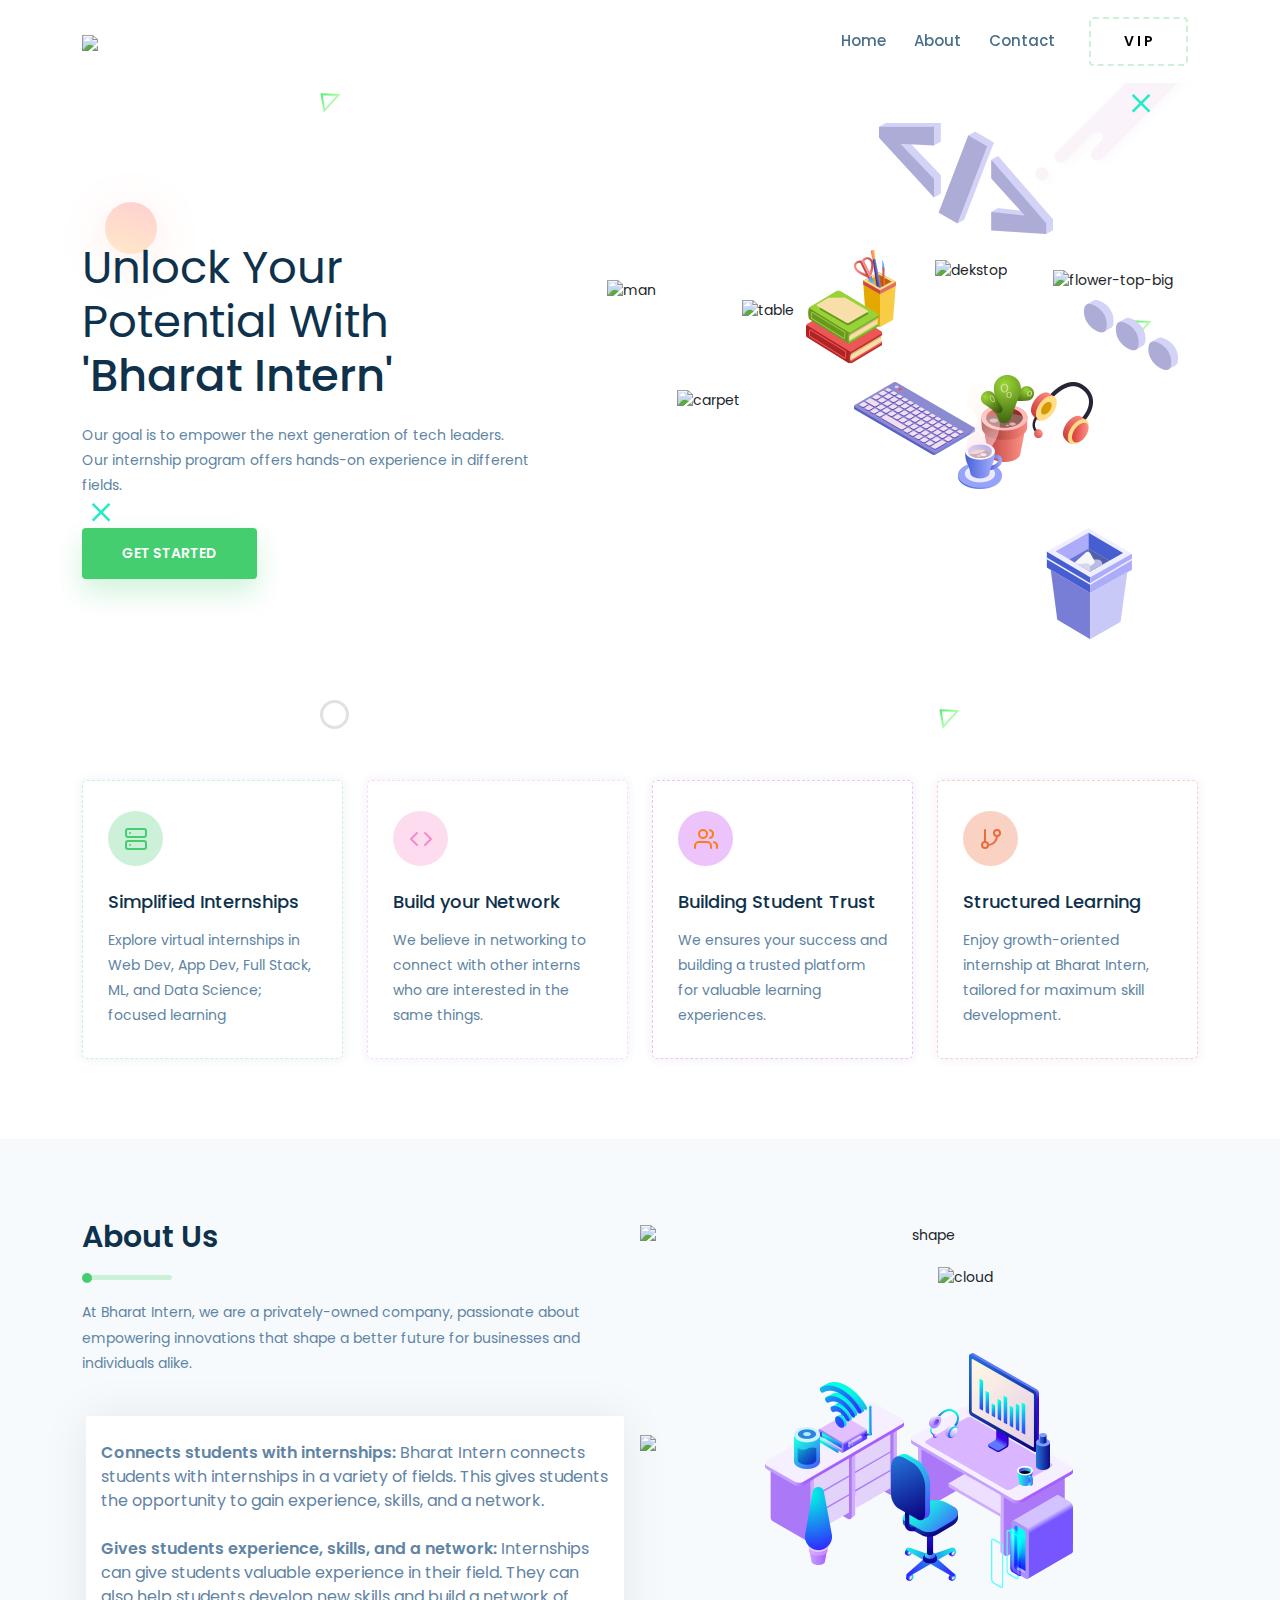
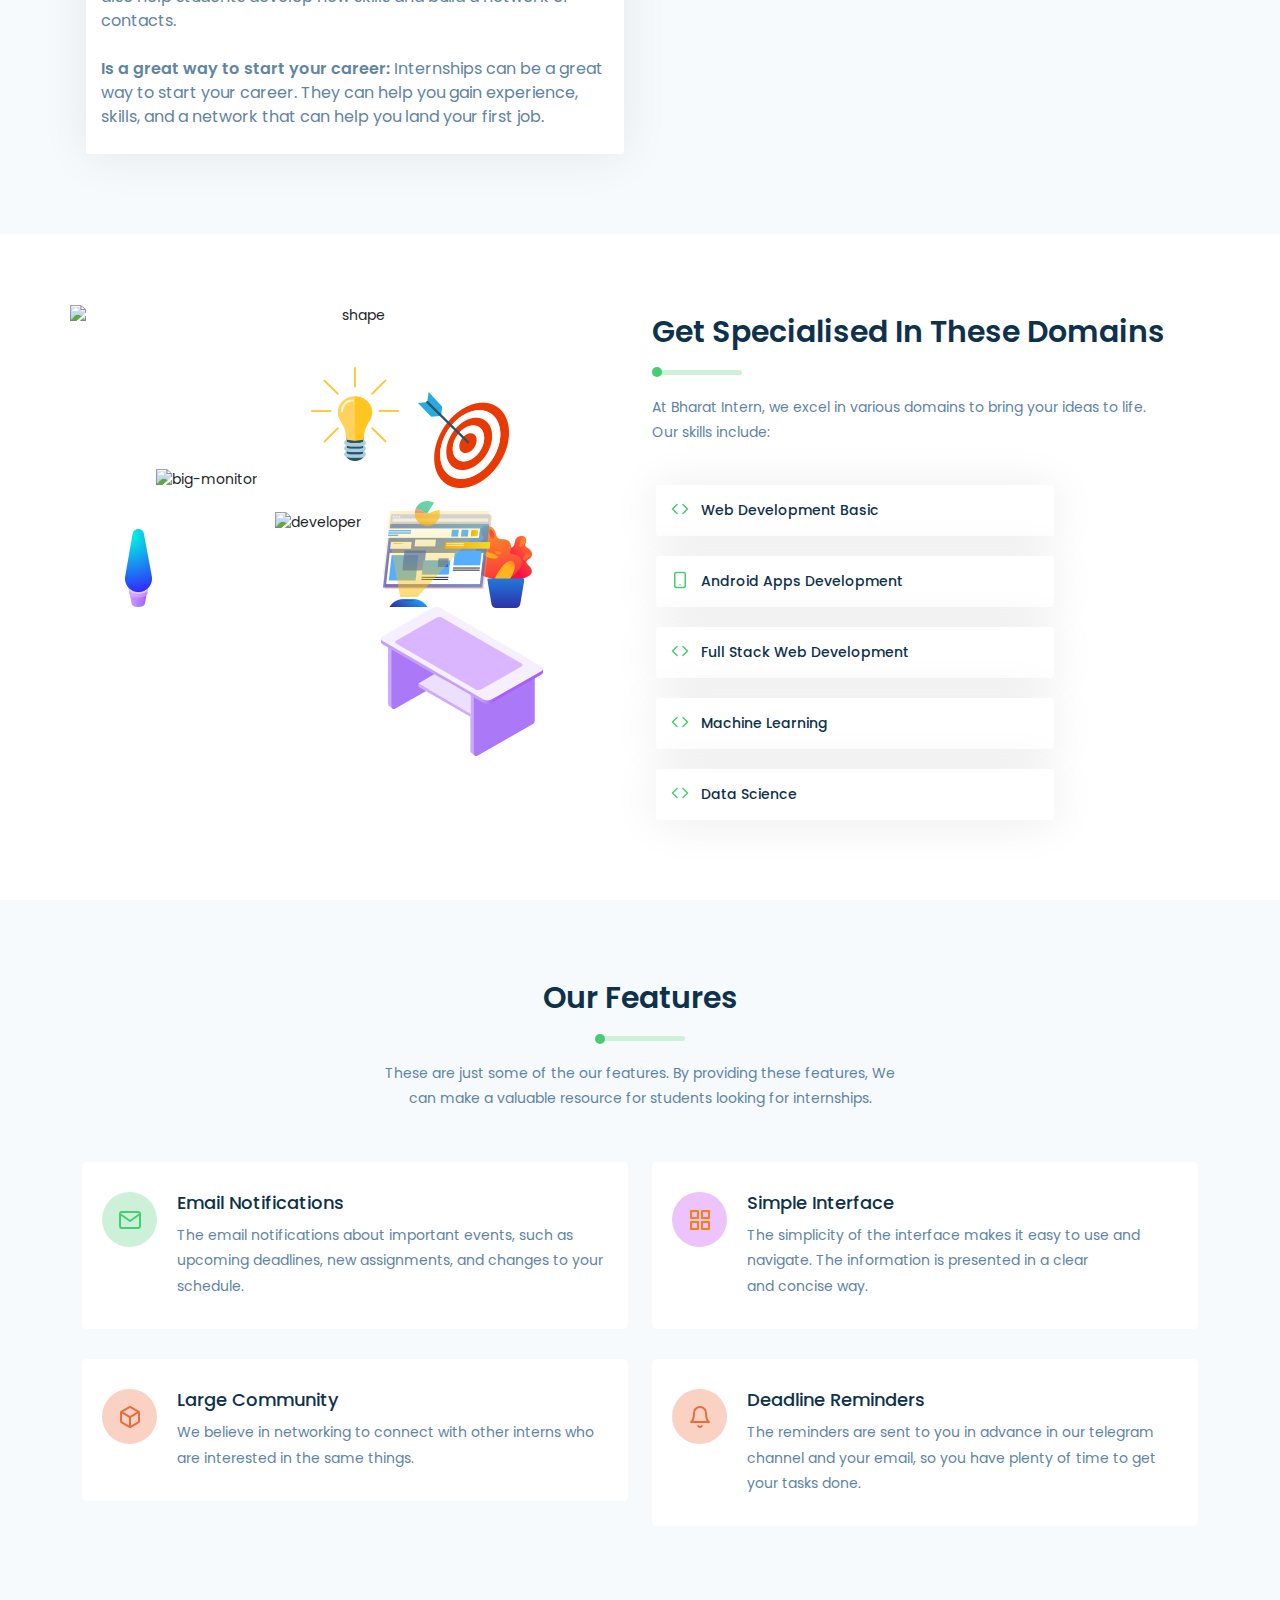
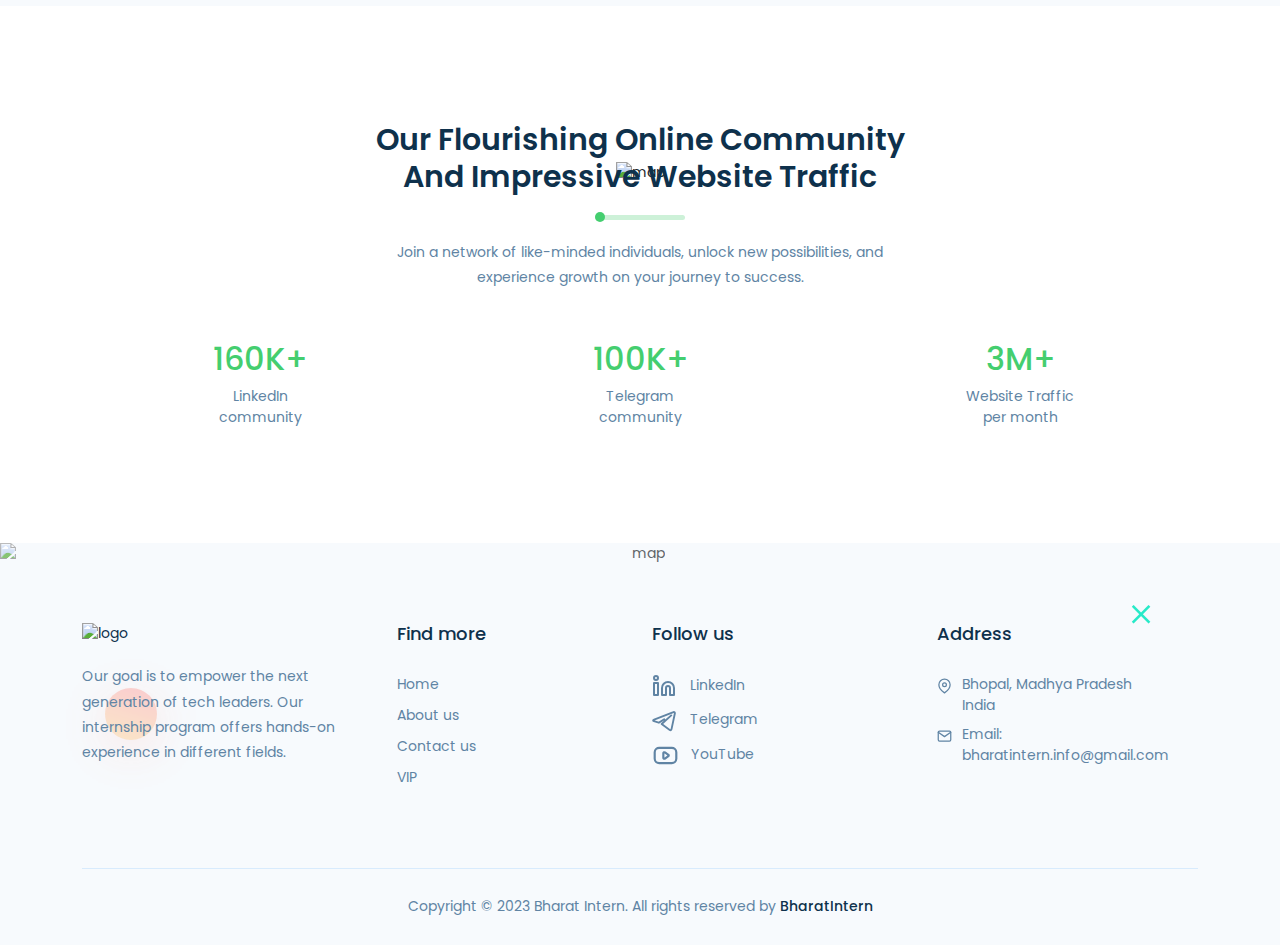
==== b/i/index.html @ 6a12925f "Update index.html" ====
<!DOCTYPE html>
<html lang="en">
  <head>
    <meta charset="utf-8" />
    <meta http-equiv="x-ua-compatible" content="ie=edge" />
    <meta
      name="viewport"
      content="width=device-width, initial-scale=1, shrink-to-fit=no"
    />

    <style
      data-href="/styles.b58fa5dfa265f3102297.css"
      data-identity="gatsby-global-css"
    >
      @charset "UTF-8";
      @import url(https://fonts.googleapis.com/css?family=Poppins:100,100i,200,200i,300,300i,400,400i,500,500i,600,600i,700,700i,800,800i,900,900i); /*!
* Bootstrap v5.1.1 (https://getbootstrap.com/)
* Copyright 2011-2021 The Bootstrap Authors
* Copyright 2011-2021 Twitter, Inc.
* Licensed under MIT (https://github.com/twbs/bootstrap/blob/main/LICENSE)
*/
      :root {
        --bs-blue: #0d6efd;
        --bs-indigo: #6610f2;
        --bs-purple: #6f42c1;
        --bs-pink: #d63384;
        --bs-red: #dc3545;
        --bs-orange: #fd7e14;
        --bs-yellow: #ffc107;
        --bs-green: #198754;
        --bs-teal: #20c997;
        --bs-cyan: #0dcaf0;
        --bs-white: #fff;
        --bs-gray: #6c757d;
        --bs-gray-dark: #343a40;
        --bs-gray-100: #f8f9fa;
        --bs-gray-200: #e9ecef;
        --bs-gray-300: #dee2e6;
        --bs-gray-400: #ced4da;
        --bs-gray-500: #adb5bd;
        --bs-gray-600: #6c757d;
        --bs-gray-700: #495057;
        --bs-gray-800: #343a40;
        --bs-gray-900: #212529;
        --bs-primary: #0d6efd;
        --bs-secondary: #6c757d;
        --bs-success: #198754;
        --bs-info: #0dcaf0;
        --bs-warning: #ffc107;
        --bs-danger: #dc3545;
        --bs-light: #f8f9fa;
        --bs-dark: #212529;
        --bs-primary-rgb: 13, 110, 253;
        --bs-secondary-rgb: 108, 117, 125;
        --bs-success-rgb: 25, 135, 84;
        --bs-info-rgb: 13, 202, 240;
        --bs-warning-rgb: 255, 193, 7;
        --bs-danger-rgb: 220, 53, 69;
        --bs-light-rgb: 248, 249, 250;
        --bs-dark-rgb: 33, 37, 41;
        --bs-white-rgb: 255, 255, 255;
        --bs-black-rgb: 0, 0, 0;
        --bs-body-color-rgb: 33, 37, 41;
        --bs-body-bg-rgb: 255, 255, 255;
        --bs-font-sans-serif: system-ui, -apple-system, "Segoe UI", Roboto,
          "Helvetica Neue", Arial, "Noto Sans", "Liberation Sans", sans-serif,
          "Apple Color Emoji", "Segoe UI Emoji", "Segoe UI Symbol",
          "Noto Color Emoji";
        --bs-font-monospace: SFMono-Regular, Menlo, Monaco, Consolas,
          "Liberation Mono", "Courier New", monospace;
        --bs-gradient: linear-gradient(
          180deg,
          hsla(0, 0%, 100%, 0.15),
          hsla(0, 0%, 100%, 0)
        );
        --bs-body-font-family: var(--bs-font-sans-serif);
        --bs-body-font-size: 1rem;
        --bs-body-font-weight: 400;
        --bs-body-line-height: 1.5;
        --bs-body-color: #212529;
        --bs-body-bg: #fff;
      }
      *,
      :after,
      :before {
        box-sizing: border-box;
      }
      @media (prefers-reduced-motion: no-preference) {
        :root {
          scroll-behavior: smooth;
        }
      }
      /* Add the CSS to make the navbar transparent */
      .transparent-nav {
        background-color: #ffffffe9;
        transition: background-color 0.3s ease;
      }

      /* Add the CSS to make the navbar have a solid color when scrolled down */
      .solid-nav {
        background-color: #ffffff; /* Change this to your desired solid color */
      }

      body {
        -webkit-text-size-adjust: 100%;
        -webkit-tap-highlight-color: transparent;
        background-color: var(--bs-body-bg);
        color: var(--bs-body-color);
        font-family: var(--bs-body-font-family);
        font-size: var(--bs-body-font-size);
        font-weight: var(--bs-body-font-weight);
        line-height: var(--bs-body-line-height);
        text-align: var(--bs-body-text-align);
      }
      hr {
        background-color: currentColor;
        border: 0;
        color: inherit;
        margin: 1rem 0;
        opacity: 0.25;
      }
      hr:not([size]) {
        height: 1px;
      }
      .h1,
      .h2,
      .h3,
      .h4,
      .h5,
      .h6,
      h1,
      h2,
      h3,
      h4,
      h5,
      h6 {
        line-height: 1.2;
        margin-bottom: 0.5rem;
        margin-top: 0;
      }
      .h1,
      h1 {
        font-size: calc(1.375rem + 1.5vw);
      }
      @media (min-width: 1200px) {
        .h1,
        h1 {
          font-size: 2.5rem;
        }
      }
      .h2,
      h2 {
        font-size: calc(1.325rem + 0.9vw);
      }
      @media (min-width: 1200px) {
        .h2,
        h2 {
          font-size: 2rem;
        }
      }
      .h3,
      h3 {
        font-size: calc(1.3rem + 0.6vw);
      }
      @media (min-width: 1200px) {
        .h3,
        h3 {
          font-size: 1.75rem;
        }
      }
      .h4,
      h4 {
        font-size: calc(1.275rem + 0.3vw);
      }
      @media (min-width: 1200px) {
        .h4,
        h4 {
          font-size: 1.5rem;
        }
      }
      .h5,
      h5 {
        font-size: 1.25rem;
      }
      .h6,
      h6 {
        font-size: 1rem;
      }
      p {
        margin-bottom: 1rem;
        margin-top: 0;
      }
      abbr[data-bs-original-title],
      abbr[title] {
        cursor: help;
        -webkit-text-decoration: underline dotted;
        text-decoration: underline dotted;
        -webkit-text-decoration-skip-ink: none;
        text-decoration-skip-ink: none;
      }
      address {
        font-style: normal;
        line-height: inherit;
        margin-bottom: 1rem;
      }
      ol,
      ul {
        padding-left: 2rem;
      }
      dl,
      ol,
      ul {
        margin-bottom: 1rem;
        margin-top: 0;
      }
      ol ol,
      ol ul,
      ul ol,
      ul ul {
        margin-bottom: 0;
      }
      dt {
        font-weight: 700;
      }
      dd {
        margin-bottom: 0.5rem;
        margin-left: 0;
      }
      blockquote {
        margin: 0 0 1rem;
      }
      b,
      strong {
        font-weight: bolder;
      }
      .small,
      small {
        font-size: 0.875em;
      }
      .mark,
      mark {
        background-color: #fcf8e3;
        padding: 0.2em;
      }
      sub,
      sup {
        font-size: 0.75em;
        line-height: 0;
        position: relative;
        vertical-align: baseline;
      }
      sub {
        bottom: -0.25em;
      }
      sup {
        top: -0.5em;
      }
      a {
        color: #0d6efd;
        text-decoration: underline;
      }
      a:hover {
        color: #0a58ca;
      }
      a:not([href]):not([class]),
      a:not([href]):not([class]):hover {
        color: inherit;
        text-decoration: none;
      }
      code,
      kbd,
      pre,
      samp {
        direction: ltr;
        font-family: var(--bs-font-monospace);
        font-size: 1em;
        unicode-bidi: bidi-override;
      }
      pre {
        display: block;
        font-size: 0.875em;
        margin-bottom: 1rem;
        margin-top: 0;
        overflow: auto;
      }
      pre code {
        color: inherit;
        font-size: inherit;
        word-break: normal;
      }
      code {
        word-wrap: break-word;
        color: #d63384;
        font-size: 0.875em;
      }
      a > code {
        color: inherit;
      }
      kbd {
        background-color: #212529;
        border-radius: 0.2rem;
        color: #fff;
        font-size: 0.875em;
        padding: 0.2rem 0.4rem;
      }
      kbd kbd {
        font-size: 1em;
        font-weight: 700;
        padding: 0;
      }
      figure {
        margin: 0 0 1rem;
      }
      img,
      svg {
        vertical-align: middle;
      }
      table {
        border-collapse: collapse;
        caption-side: bottom;
      }
      caption {
        color: #6c757d;
        padding-bottom: 0.5rem;
        padding-top: 0.5rem;
        text-align: left;
      }
      th {
        text-align: inherit;
        text-align: -webkit-match-parent;
      }
      tbody,
      td,
      tfoot,
      th,
      thead,
      tr {
        border: 0 solid;
        border-color: inherit;
      }
      label {
        display: inline-block;
      }
      button {
        border-radius: 0;
      }
      button:focus:not(:focus-visible) {
        outline: 0;
      }

      button,
      input,
      optgroup,
      select,
      textarea {
        font-family: inherit;
        font-size: inherit;
        line-height: inherit;
        margin: 0;
      }
      button,
      select {
        text-transform: none;
      }
      [role="button"] {
        cursor: pointer;
      }
      select {
        word-wrap: normal;
      }
      select:disabled {
        opacity: 1;
      }
      [list]::-webkit-calendar-picker-indicator {
        display: none;
      }
      [type="button"],
      [type="reset"],
      [type="submit"],
      button {
        -webkit-appearance: button;
      }
      [type="button"]:not(:disabled),
      [type="reset"]:not(:disabled),
      [type="submit"]:not(:disabled),
      button:not(:disabled) {
        cursor: pointer;
      }
      ::-moz-focus-inner {
        border-style: none;
        padding: 0;
      }
      textarea {
        resize: vertical;
      }
      fieldset {
        border: 0;
        margin: 0;
        min-width: 0;
        padding: 0;
      }
      legend {
        float: left;
        font-size: calc(1.275rem + 0.3vw);
        line-height: inherit;
        margin-bottom: 0.5rem;
        padding: 0;
        width: 100%;
      }
      @media (min-width: 1200px) {
        legend {
          font-size: 1.5rem;
        }
      }
      legend + * {
        clear: left;
      }
      ::-webkit-datetime-edit-day-field,
      ::-webkit-datetime-edit-fields-wrapper,
      ::-webkit-datetime-edit-hour-field,
      ::-webkit-datetime-edit-minute,
      ::-webkit-datetime-edit-month-field,
      ::-webkit-datetime-edit-text,
      ::-webkit-datetime-edit-year-field {
        padding: 0;
      }
      ::-webkit-inner-spin-button {
        height: auto;
      }
      [type="search"] {
        -webkit-appearance: textfield;
        outline-offset: -2px;
      }
      ::-webkit-search-decoration {
        -webkit-appearance: none;
      }
      ::-webkit-color-swatch-wrapper {
        padding: 0;
      }
      ::file-selector-button {
        font: inherit;
      }
      ::-webkit-file-upload-button {
        -webkit-appearance: button;
        font: inherit;
      }
      output {
        display: inline-block;
      }
      iframe {
        border: 0;
      }
      summary {
        cursor: pointer;
        display: list-item;
      }
      progress {
        vertical-align: baseline;
      }
      [hidden] {
        display: none !important;
      }
      .lead {
        font-size: 1.25rem;
        font-weight: 300;
      }
      .display-1 {
        font-size: calc(1.625rem + 4.5vw);
        font-weight: 300;
        line-height: 1.2;
      }
      @media (min-width: 1200px) {
        .display-1 {
          font-size: 5rem;
        }
      }
      .display-2 {
        font-size: calc(1.575rem + 3.9vw);
        font-weight: 300;
        line-height: 1.2;
      }
      @media (min-width: 1200px) {
        .display-2 {
          font-size: 4.5rem;
        }
      }
      .display-3 {
        font-size: calc(1.525rem + 3.3vw);
        font-weight: 300;
        line-height: 1.2;
      }
      @media (min-width: 1200px) {
        .display-3 {
          font-size: 4rem;
        }
      }
      .display-4 {
        font-size: calc(1.475rem + 2.7vw);
        font-weight: 300;
        line-height: 1.2;
      }
      @media (min-width: 1200px) {
        .display-4 {
          font-size: 3.5rem;
        }
      }
      .display-5 {
        font-size: calc(1.425rem + 2.1vw);
        font-weight: 300;
        line-height: 1.2;
      }
      @media (min-width: 1200px) {
        .display-5 {
          font-size: 3rem;
        }
      }
      .display-6 {
        font-size: calc(1.375rem + 1.5vw);
        font-weight: 300;
        line-height: 1.2;
      }
      @media (min-width: 1200px) {
        .display-6 {
          font-size: 2.5rem;
        }
      }
      .list-inline,
      .list-unstyled {
        list-style: none;
        padding-left: 0;
      }
      .list-inline-item {
        display: inline-block;
      }
      .list-inline-item:not(:last-child) {
        margin-right: 0.5rem;
      }
      .initialism {
        font-size: 0.875em;
        text-transform: uppercase;
      }
      .blockquote {
        font-size: 1.25rem;
        margin-bottom: 1rem;
      }
      .blockquote > :last-child {
        margin-bottom: 0;
      }
      .blockquote-footer {
        color: #6c757d;
        font-size: 0.875em;
        margin-bottom: 1rem;
        margin-top: -1rem;
      }
      .blockquote-footer:before {
        content: "— ";
      }
      .img-fluid,
      .img-thumbnail {
        height: auto;
        max-width: 100%;
      }
      .img-thumbnail {
        background-color: #fff;
        border: 1px solid #dee2e6;
        border-radius: 0.25rem;
        padding: 0.25rem;
      }
      .figure {
        display: inline-block;
      }
      .figure-img {
        line-height: 1;
        margin-bottom: 0.5rem;
      }
      .figure-caption {
        color: #6c757d;
        font-size: 0.875em;
      }
      .container,
      .container-fluid,
      .container-lg,
      .container-md,
      .container-sm,
      .container-xl,
      .container-xxl {
        margin-left: auto;
        margin-right: auto;
        padding-left: var(--bs-gutter-x, 0.75rem);
        padding-right: var(--bs-gutter-x, 0.75rem);
        width: 100%;
      }
      @media (min-width: 576px) {
        .container,
        .container-sm {
          max-width: 540px;
        }
      }
      @media (min-width: 768px) {
        .container,
        .container-md,
        .container-sm {
          max-width: 720px;
        }
      }
      @media (min-width: 992px) {
        .container,
        .container-lg,
        .container-md,
        .container-sm {
          max-width: 960px;
        }
      }
      @media (min-width: 1200px) {
        .container,
        .container-lg,
        .container-md,
        .container-sm,
        .container-xl {
          max-width: 1140px;
        }
      }
      @media (min-width: 1400px) {
        .container,
        .container-lg,
        .container-md,
        .container-sm,
        .container-xl,
        .container-xxl {
          max-width: 1320px;
        }
      }
      .row {
        --bs-gutter-x: 1.5rem;
        --bs-gutter-y: 0;
        display: flex;
        flex-wrap: wrap;
        margin-left: calc(var(--bs-gutter-x) * -0.5);
        margin-right: calc(var(--bs-gutter-x) * -0.5);
        margin-top: calc(var(--bs-gutter-y) * -1);
      }
      .row > * {
        flex-shrink: 0;
        margin-top: var(--bs-gutter-y);
        max-width: 100%;
        padding-left: calc(var(--bs-gutter-x) * 0.5);
        padding-right: calc(var(--bs-gutter-x) * 0.5);
        width: 100%;
      }
      .col {
        flex: 1 0;
      }
      .row-cols-auto > * {
        flex: 0 0 auto;
        width: auto;
      }
      .row-cols-1 > * {
        flex: 0 0 auto;
        width: 100%;
      }
      .row-cols-2 > * {
        flex: 0 0 auto;
        width: 50%;
      }
      .row-cols-3 > * {
        flex: 0 0 auto;
        width: 33.3333333333%;
      }
      .row-cols-4 > * {
        flex: 0 0 auto;
        width: 25%;
      }
      .row-cols-5 > * {
        flex: 0 0 auto;
        width: 20%;
      }
      .row-cols-6 > * {
        flex: 0 0 auto;
        width: 16.6666666667%;
      }
      .col-auto {
        flex: 0 0 auto;
        width: auto;
      }
      .col-1 {
        flex: 0 0 auto;
        width: 8.33333333%;
      }
      .col-2 {
        flex: 0 0 auto;
        width: 16.66666667%;
      }
      .col-3 {
        flex: 0 0 auto;
        width: 25%;
      }
      .col-4 {
        flex: 0 0 auto;
        width: 33.33333333%;
      }
      .col-5 {
        flex: 0 0 auto;
        width: 41.66666667%;
      }
      .col-6 {
        flex: 0 0 auto;
        width: 50%;
      }
      .col-7 {
        flex: 0 0 auto;
        width: 58.33333333%;
      }
      .col-8 {
        flex: 0 0 auto;
        width: 66.66666667%;
      }
      .col-9 {
        flex: 0 0 auto;
        width: 75%;
      }
      .col-10 {
        flex: 0 0 auto;
        width: 83.33333333%;
      }
      .col-11 {
        flex: 0 0 auto;
        width: 91.66666667%;
      }
      .col-12 {
        flex: 0 0 auto;
        width: 100%;
      }
      .offset-1 {
        margin-left: 8.33333333%;
      }
      .offset-2 {
        margin-left: 16.66666667%;
      }
      .offset-3 {
        margin-left: 25%;
      }
      .offset-4 {
        margin-left: 33.33333333%;
      }
      .offset-5 {
        margin-left: 41.66666667%;
      }
      .offset-6 {
        margin-left: 50%;
      }
      .offset-7 {
        margin-left: 58.33333333%;
      }
      .offset-8 {
        margin-left: 66.66666667%;
      }
      .offset-9 {
        margin-left: 75%;
      }
      .offset-10 {
        margin-left: 83.33333333%;
      }
      .offset-11 {
        margin-left: 91.66666667%;
      }
      .g-0,
      .gx-0 {
        --bs-gutter-x: 0;
      }
      .g-0,
      .gy-0 {
        --bs-gutter-y: 0;
      }
      .g-1,
      .gx-1 {
        --bs-gutter-x: 0.25rem;
      }
      .g-1,
      .gy-1 {
        --bs-gutter-y: 0.25rem;
      }
      .g-2,
      .gx-2 {
        --bs-gutter-x: 0.5rem;
      }
      .g-2,
      .gy-2 {
        --bs-gutter-y: 0.5rem;
      }
      .g-3,
      .gx-3 {
        --bs-gutter-x: 1rem;
      }
      .g-3,
      .gy-3 {
        --bs-gutter-y: 1rem;
      }
      .g-4,
      .gx-4 {
        --bs-gutter-x: 1.5rem;
      }
      .g-4,
      .gy-4 {
        --bs-gutter-y: 1.5rem;
      }
      .g-5,
      .gx-5 {
        --bs-gutter-x: 3rem;
      }
      .g-5,
      .gy-5 {
        --bs-gutter-y: 3rem;
      }
      @media (min-width: 576px) {
        .col-sm {
          flex: 1 0;
        }
        .row-cols-sm-auto > * {
          flex: 0 0 auto;
          width: auto;
        }
        .row-cols-sm-1 > * {
          flex: 0 0 auto;
          width: 100%;
        }
        .row-cols-sm-2 > * {
          flex: 0 0 auto;
          width: 50%;
        }
        .row-cols-sm-3 > * {
          flex: 0 0 auto;
          width: 33.3333333333%;
        }
        .row-cols-sm-4 > * {
          flex: 0 0 auto;
          width: 25%;
        }
        .row-cols-sm-5 > * {
          flex: 0 0 auto;
          width: 20%;
        }
        .row-cols-sm-6 > * {
          flex: 0 0 auto;
          width: 16.6666666667%;
        }
        .col-sm-auto {
          flex: 0 0 auto;
          width: auto;
        }
        .col-sm-1 {
          flex: 0 0 auto;
          width: 8.33333333%;
        }
        .col-sm-2 {
          flex: 0 0 auto;
          width: 16.66666667%;
        }
        .col-sm-3 {
          flex: 0 0 auto;
          width: 25%;
        }
        .col-sm-4 {
          flex: 0 0 auto;
          width: 33.33333333%;
        }
        .col-sm-5 {
          flex: 0 0 auto;
          width: 41.66666667%;
        }
        .col-sm-6 {
          flex: 0 0 auto;
          width: 50%;
        }
        .col-sm-7 {
          flex: 0 0 auto;
          width: 58.33333333%;
        }
        .col-sm-8 {
          flex: 0 0 auto;
          width: 66.66666667%;
        }
        .col-sm-9 {
          flex: 0 0 auto;
          width: 75%;
        }
        .col-sm-10 {
          flex: 0 0 auto;
          width: 83.33333333%;
        }
        .col-sm-11 {
          flex: 0 0 auto;
          width: 91.66666667%;
        }
        .col-sm-12 {
          flex: 0 0 auto;
          width: 100%;
        }
        .offset-sm-0 {
          margin-left: 0;
        }
        .offset-sm-1 {
          margin-left: 8.33333333%;
        }
        .offset-sm-2 {
          margin-left: 16.66666667%;
        }
        .offset-sm-3 {
          margin-left: 25%;
        }
        .offset-sm-4 {
          margin-left: 33.33333333%;
        }
        .offset-sm-5 {
          margin-left: 41.66666667%;
        }
        .offset-sm-6 {
          margin-left: 50%;
        }
        .offset-sm-7 {
          margin-left: 58.33333333%;
        }
        .offset-sm-8 {
          margin-left: 66.66666667%;
        }
        .offset-sm-9 {
          margin-left: 75%;
        }
        .offset-sm-10 {
          margin-left: 83.33333333%;
        }
        .offset-sm-11 {
          margin-left: 91.66666667%;
        }
        .g-sm-0,
        .gx-sm-0 {
          --bs-gutter-x: 0;
        }
        .g-sm-0,
        .gy-sm-0 {
          --bs-gutter-y: 0;
        }
        .g-sm-1,
        .gx-sm-1 {
          --bs-gutter-x: 0.25rem;
        }
        .g-sm-1,
        .gy-sm-1 {
          --bs-gutter-y: 0.25rem;
        }
        .g-sm-2,
        .gx-sm-2 {
          --bs-gutter-x: 0.5rem;
        }
        .g-sm-2,
        .gy-sm-2 {
          --bs-gutter-y: 0.5rem;
        }
        .g-sm-3,
        .gx-sm-3 {
          --bs-gutter-x: 1rem;
        }
        .g-sm-3,
        .gy-sm-3 {
          --bs-gutter-y: 1rem;
        }
        .g-sm-4,
        .gx-sm-4 {
          --bs-gutter-x: 1.5rem;
        }
        .g-sm-4,
        .gy-sm-4 {
          --bs-gutter-y: 1.5rem;
        }
        .g-sm-5,
        .gx-sm-5 {
          --bs-gutter-x: 3rem;
        }
        .g-sm-5,
        .gy-sm-5 {
          --bs-gutter-y: 3rem;
        }
      }
      @media (min-width: 768px) {
        .col-md {
          flex: 1 0;
        }
        .row-cols-md-auto > * {
          flex: 0 0 auto;
          width: auto;
        }
        .row-cols-md-1 > * {
          flex: 0 0 auto;
          width: 100%;
        }
        .row-cols-md-2 > * {
          flex: 0 0 auto;
          width: 50%;
        }
        .row-cols-md-3 > * {
          flex: 0 0 auto;
          width: 33.3333333333%;
        }
        .row-cols-md-4 > * {
          flex: 0 0 auto;
          width: 25%;
        }
        .row-cols-md-5 > * {
          flex: 0 0 auto;
          width: 20%;
        }
        .row-cols-md-6 > * {
          flex: 0 0 auto;
          width: 16.6666666667%;
        }
        .col-md-auto {
          flex: 0 0 auto;
          width: auto;
        }
        .col-md-1 {
          flex: 0 0 auto;
          width: 8.33333333%;
        }
        .col-md-2 {
          flex: 0 0 auto;
          width: 16.66666667%;
        }
        .col-md-3 {
          flex: 0 0 auto;
          width: 25%;
        }
        .col-md-4 {
          flex: 0 0 auto;
          width: 33.33333333%;
        }
        .col-md-5 {
          flex: 0 0 auto;
          width: 41.66666667%;
        }
        .col-md-6 {
          flex: 0 0 auto;
          width: 50%;
        }
        .col-md-7 {
          flex: 0 0 auto;
          width: 58.33333333%;
        }
        .col-md-8 {
          flex: 0 0 auto;
          width: 66.66666667%;
        }
        .col-md-9 {
          flex: 0 0 auto;
          width: 75%;
        }
        .col-md-10 {
          flex: 0 0 auto;
          width: 83.33333333%;
        }
        .col-md-11 {
          flex: 0 0 auto;
          width: 91.66666667%;
        }
        .col-md-12 {
          flex: 0 0 auto;
          width: 100%;
        }
        .offset-md-0 {
          margin-left: 0;
        }
        .offset-md-1 {
          margin-left: 8.33333333%;
        }
        .offset-md-2 {
          margin-left: 16.66666667%;
        }
        .offset-md-3 {
          margin-left: 25%;
        }
        .offset-md-4 {
          margin-left: 33.33333333%;
        }
        .offset-md-5 {
          margin-left: 41.66666667%;
        }
        .offset-md-6 {
          margin-left: 50%;
        }
        .offset-md-7 {
          margin-left: 58.33333333%;
        }
        .offset-md-8 {
          margin-left: 66.66666667%;
        }
        .offset-md-9 {
          margin-left: 75%;
        }
        .offset-md-10 {
          margin-left: 83.33333333%;
        }
        .offset-md-11 {
          margin-left: 91.66666667%;
        }
        .g-md-0,
        .gx-md-0 {
          --bs-gutter-x: 0;
        }
        .g-md-0,
        .gy-md-0 {
          --bs-gutter-y: 0;
        }
        .g-md-1,
        .gx-md-1 {
          --bs-gutter-x: 0.25rem;
        }
        .g-md-1,
        .gy-md-1 {
          --bs-gutter-y: 0.25rem;
        }
        .g-md-2,
        .gx-md-2 {
          --bs-gutter-x: 0.5rem;
        }
        .g-md-2,
        .gy-md-2 {
          --bs-gutter-y: 0.5rem;
        }
        .g-md-3,
        .gx-md-3 {
          --bs-gutter-x: 1rem;
        }
        .g-md-3,
        .gy-md-3 {
          --bs-gutter-y: 1rem;
        }
        .g-md-4,
        .gx-md-4 {
          --bs-gutter-x: 1.5rem;
        }
        .g-md-4,
        .gy-md-4 {
          --bs-gutter-y: 1.5rem;
        }
        .g-md-5,
        .gx-md-5 {
          --bs-gutter-x: 3rem;
        }
        .g-md-5,
        .gy-md-5 {
          --bs-gutter-y: 3rem;
        }
      }
      @media (min-width: 992px) {
        .col-lg {
          flex: 1 0;
        }
        .row-cols-lg-auto > * {
          flex: 0 0 auto;
          width: auto;
        }
        .row-cols-lg-1 > * {
          flex: 0 0 auto;
          width: 100%;
        }
        .row-cols-lg-2 > * {
          flex: 0 0 auto;
          width: 50%;
        }
        .row-cols-lg-3 > * {
          flex: 0 0 auto;
          width: 33.3333333333%;
        }
        .row-cols-lg-4 > * {
          flex: 0 0 auto;
          width: 25%;
        }
        .row-cols-lg-5 > * {
          flex: 0 0 auto;
          width: 20%;
        }
        .row-cols-lg-6 > * {
          flex: 0 0 auto;
          width: 16.6666666667%;
        }
        .col-lg-auto {
          flex: 0 0 auto;
          width: auto;
        }
        .col-lg-1 {
          flex: 0 0 auto;
          width: 8.33333333%;
        }
        .col-lg-2 {
          flex: 0 0 auto;
          width: 16.66666667%;
        }
        .col-lg-3 {
          flex: 0 0 auto;
          width: 25%;
        }
        .col-lg-4 {
          flex: 0 0 auto;
          width: 33.33333333%;
        }
        .col-lg-5 {
          flex: 0 0 auto;
          width: 41.66666667%;
        }
        .col-lg-6 {
          flex: 0 0 auto;
          width: 50%;
        }
        .col-lg-7 {
          flex: 0 0 auto;
          width: 58.33333333%;
        }
        .col-lg-8 {
          flex: 0 0 auto;
          width: 66.66666667%;
        }
        .col-lg-9 {
          flex: 0 0 auto;
          width: 75%;
        }
        .col-lg-10 {
          flex: 0 0 auto;
          width: 83.33333333%;
        }
        .col-lg-11 {
          flex: 0 0 auto;
          width: 91.66666667%;
        }
        .col-lg-12 {
          flex: 0 0 auto;
          width: 100%;
        }
        .offset-lg-0 {
          margin-left: 0;
        }
        .offset-lg-1 {
          margin-left: 8.33333333%;
        }
        .offset-lg-2 {
          margin-left: 16.66666667%;
        }
        .offset-lg-3 {
          margin-left: 25%;
        }
        .offset-lg-4 {
          margin-left: 33.33333333%;
        }
        .offset-lg-5 {
          margin-left: 41.66666667%;
        }
        .offset-lg-6 {
          margin-left: 50%;
        }
        .offset-lg-7 {
          margin-left: 58.33333333%;
        }
        .offset-lg-8 {
          margin-left: 66.66666667%;
        }
        .offset-lg-9 {
          margin-left: 75%;
        }
        .offset-lg-10 {
          margin-left: 83.33333333%;
        }
        .offset-lg-11 {
          margin-left: 91.66666667%;
        }
        .g-lg-0,
        .gx-lg-0 {
          --bs-gutter-x: 0;
        }
        .g-lg-0,
        .gy-lg-0 {
          --bs-gutter-y: 0;
        }
        .g-lg-1,
        .gx-lg-1 {
          --bs-gutter-x: 0.25rem;
        }
        .g-lg-1,
        .gy-lg-1 {
          --bs-gutter-y: 0.25rem;
        }
        .g-lg-2,
        .gx-lg-2 {
          --bs-gutter-x: 0.5rem;
        }
        .g-lg-2,
        .gy-lg-2 {
          --bs-gutter-y: 0.5rem;
        }
        .g-lg-3,
        .gx-lg-3 {
          --bs-gutter-x: 1rem;
        }
        .g-lg-3,
        .gy-lg-3 {
          --bs-gutter-y: 1rem;
        }
        .g-lg-4,
        .gx-lg-4 {
          --bs-gutter-x: 1.5rem;
        }
        .g-lg-4,
        .gy-lg-4 {
          --bs-gutter-y: 1.5rem;
        }
        .g-lg-5,
        .gx-lg-5 {
          --bs-gutter-x: 3rem;
        }
        .g-lg-5,
        .gy-lg-5 {
          --bs-gutter-y: 3rem;
        }
      }
      @media (min-width: 1200px) {
        .col-xl {
          flex: 1 0;
        }
        .row-cols-xl-auto > * {
          flex: 0 0 auto;
          width: auto;
        }
        .row-cols-xl-1 > * {
          flex: 0 0 auto;
          width: 100%;
        }
        .row-cols-xl-2 > * {
          flex: 0 0 auto;
          width: 50%;
        }
        .row-cols-xl-3 > * {
          flex: 0 0 auto;
          width: 33.3333333333%;
        }
        .row-cols-xl-4 > * {
          flex: 0 0 auto;
          width: 25%;
        }
        .row-cols-xl-5 > * {
          flex: 0 0 auto;
          width: 20%;
        }
        .row-cols-xl-6 > * {
          flex: 0 0 auto;
          width: 16.6666666667%;
        }
        .col-xl-auto {
          flex: 0 0 auto;
          width: auto;
        }
        .col-xl-1 {
          flex: 0 0 auto;
          width: 8.33333333%;
        }
        .col-xl-2 {
          flex: 0 0 auto;
          width: 16.66666667%;
        }
        .col-xl-3 {
          flex: 0 0 auto;
          width: 25%;
        }
        .col-xl-4 {
          flex: 0 0 auto;
          width: 33.33333333%;
        }
        .col-xl-5 {
          flex: 0 0 auto;
          width: 41.66666667%;
        }
        .col-xl-6 {
          flex: 0 0 auto;
          width: 50%;
        }
        .col-xl-7 {
          flex: 0 0 auto;
          width: 58.33333333%;
        }
        .col-xl-8 {
          flex: 0 0 auto;
          width: 66.66666667%;
        }
        .col-xl-9 {
          flex: 0 0 auto;
          width: 75%;
        }
        .col-xl-10 {
          flex: 0 0 auto;
          width: 83.33333333%;
        }
        .col-xl-11 {
          flex: 0 0 auto;
          width: 91.66666667%;
        }
        .col-xl-12 {
          flex: 0 0 auto;
          width: 100%;
        }
        .offset-xl-0 {
          margin-left: 0;
        }
        .offset-xl-1 {
          margin-left: 8.33333333%;
        }
        .offset-xl-2 {
          margin-left: 16.66666667%;
        }
        .offset-xl-3 {
          margin-left: 25%;
        }
        .offset-xl-4 {
          margin-left: 33.33333333%;
        }
        .offset-xl-5 {
          margin-left: 41.66666667%;
        }
        .offset-xl-6 {
          margin-left: 50%;
        }
        .offset-xl-7 {
          margin-left: 58.33333333%;
        }
        .offset-xl-8 {
          margin-left: 66.66666667%;
        }
        .offset-xl-9 {
          margin-left: 75%;
        }
        .offset-xl-10 {
          margin-left: 83.33333333%;
        }
        .offset-xl-11 {
          margin-left: 91.66666667%;
        }
        .g-xl-0,
        .gx-xl-0 {
          --bs-gutter-x: 0;
        }
        .g-xl-0,
        .gy-xl-0 {
          --bs-gutter-y: 0;
        }
        .g-xl-1,
        .gx-xl-1 {
          --bs-gutter-x: 0.25rem;
        }
        .g-xl-1,
        .gy-xl-1 {
          --bs-gutter-y: 0.25rem;
        }
        .g-xl-2,
        .gx-xl-2 {
          --bs-gutter-x: 0.5rem;
        }
        .g-xl-2,
        .gy-xl-2 {
          --bs-gutter-y: 0.5rem;
        }
        .g-xl-3,
        .gx-xl-3 {
          --bs-gutter-x: 1rem;
        }
        .g-xl-3,
        .gy-xl-3 {
          --bs-gutter-y: 1rem;
        }
        .g-xl-4,
        .gx-xl-4 {
          --bs-gutter-x: 1.5rem;
        }
        .g-xl-4,
        .gy-xl-4 {
          --bs-gutter-y: 1.5rem;
        }
        .g-xl-5,
        .gx-xl-5 {
          --bs-gutter-x: 3rem;
        }
        .g-xl-5,
        .gy-xl-5 {
          --bs-gutter-y: 3rem;
        }
      }
      @media (min-width: 1400px) {
        .col-xxl {
          flex: 1 0;
        }
        .row-cols-xxl-auto > * {
          flex: 0 0 auto;
          width: auto;
        }
        .row-cols-xxl-1 > * {
          flex: 0 0 auto;
          width: 100%;
        }
        .row-cols-xxl-2 > * {
          flex: 0 0 auto;
          width: 50%;
        }
        .row-cols-xxl-3 > * {
          flex: 0 0 auto;
          width: 33.3333333333%;
        }
        .row-cols-xxl-4 > * {
          flex: 0 0 auto;
          width: 25%;
        }
        .row-cols-xxl-5 > * {
          flex: 0 0 auto;
          width: 20%;
        }
        .row-cols-xxl-6 > * {
          flex: 0 0 auto;
          width: 16.6666666667%;
        }
        .col-xxl-auto {
          flex: 0 0 auto;
          width: auto;
        }
        .col-xxl-1 {
          flex: 0 0 auto;
          width: 8.33333333%;
        }
        .col-xxl-2 {
          flex: 0 0 auto;
          width: 16.66666667%;
        }
        .col-xxl-3 {
          flex: 0 0 auto;
          width: 25%;
        }
        .col-xxl-4 {
          flex: 0 0 auto;
          width: 33.33333333%;
        }
        .col-xxl-5 {
          flex: 0 0 auto;
          width: 41.66666667%;
        }
        .col-xxl-6 {
          flex: 0 0 auto;
          width: 50%;
        }
        .col-xxl-7 {
          flex: 0 0 auto;
          width: 58.33333333%;
        }
        .col-xxl-8 {
          flex: 0 0 auto;
          width: 66.66666667%;
        }
        .col-xxl-9 {
          flex: 0 0 auto;
          width: 75%;
        }
        .col-xxl-10 {
          flex: 0 0 auto;
          width: 83.33333333%;
        }
        .col-xxl-11 {
          flex: 0 0 auto;
          width: 91.66666667%;
        }
        .col-xxl-12 {
          flex: 0 0 auto;
          width: 100%;
        }
        .offset-xxl-0 {
          margin-left: 0;
        }
        .offset-xxl-1 {
          margin-left: 8.33333333%;
        }
        .offset-xxl-2 {
          margin-left: 16.66666667%;
        }
        .offset-xxl-3 {
          margin-left: 25%;
        }
        .offset-xxl-4 {
          margin-left: 33.33333333%;
        }
        .offset-xxl-5 {
          margin-left: 41.66666667%;
        }
        .offset-xxl-6 {
          margin-left: 50%;
        }
        .offset-xxl-7 {
          margin-left: 58.33333333%;
        }
        .offset-xxl-8 {
          margin-left: 66.66666667%;
        }
        .offset-xxl-9 {
          margin-left: 75%;
        }
        .offset-xxl-10 {
          margin-left: 83.33333333%;
        }
        .offset-xxl-11 {
          margin-left: 91.66666667%;
        }
        .g-xxl-0,
        .gx-xxl-0 {
          --bs-gutter-x: 0;
        }
        .g-xxl-0,
        .gy-xxl-0 {
          --bs-gutter-y: 0;
        }
        .g-xxl-1,
        .gx-xxl-1 {
          --bs-gutter-x: 0.25rem;
        }
        .g-xxl-1,
        .gy-xxl-1 {
          --bs-gutter-y: 0.25rem;
        }
        .g-xxl-2,
        .gx-xxl-2 {
          --bs-gutter-x: 0.5rem;
        }
        .g-xxl-2,
        .gy-xxl-2 {
          --bs-gutter-y: 0.5rem;
        }
        .g-xxl-3,
        .gx-xxl-3 {
          --bs-gutter-x: 1rem;
        }
        .g-xxl-3,
        .gy-xxl-3 {
          --bs-gutter-y: 1rem;
        }
        .g-xxl-4,
        .gx-xxl-4 {
          --bs-gutter-x: 1.5rem;
        }
        .g-xxl-4,
        .gy-xxl-4 {
          --bs-gutter-y: 1.5rem;
        }
        .g-xxl-5,
        .gx-xxl-5 {
          --bs-gutter-x: 3rem;
        }
        .g-xxl-5,
        .gy-xxl-5 {
          --bs-gutter-y: 3rem;
        }
      }
      .table {
        --bs-table-bg: transparent;
        --bs-table-accent-bg: transparent;
        --bs-table-striped-color: #212529;
        --bs-table-striped-bg: rgba(0, 0, 0, 0.05);
        --bs-table-active-color: #212529;
        --bs-table-active-bg: rgba(0, 0, 0, 0.1);
        --bs-table-hover-color: #212529;
        --bs-table-hover-bg: rgba(0, 0, 0, 0.075);
        border-color: #dee2e6;
        color: #212529;
        margin-bottom: 1rem;
        vertical-align: top;
        width: 100%;
      }
      .table > :not(caption) > * > * {
        background-color: var(--bs-table-bg);
        border-bottom-width: 1px;
        box-shadow: inset 0 0 0 9999px var(--bs-table-accent-bg);
        padding: 0.5rem;
      }
      .table > tbody {
        vertical-align: inherit;
      }
      .table > thead {
        vertical-align: bottom;
      }
      .table > :not(:last-child) > :last-child > * {
        border-bottom-color: currentColor;
      }
      .caption-top {
        caption-side: top;
      }
      .table-sm > :not(caption) > * > * {
        padding: 0.25rem;
      }
      .table-bordered > :not(caption) > * {
        border-width: 1px 0;
      }
      .table-bordered > :not(caption) > * > * {
        border-width: 0 1px;
      }
      .table-borderless > :not(caption) > * > * {
        border-bottom-width: 0;
      }
      .table-striped > tbody > tr:nth-of-type(odd) {
        --bs-table-accent-bg: var(--bs-table-striped-bg);
        color: var(--bs-table-striped-color);
      }
      .table-active {
        --bs-table-accent-bg: var(--bs-table-active-bg);
        color: var(--bs-table-active-color);
      }
      .table-hover > tbody > tr:hover {
        --bs-table-accent-bg: var(--bs-table-hover-bg);
        color: var(--bs-table-hover-color);
      }
      .table-primary {
        --bs-table-bg: #cfe2ff;
        --bs-table-striped-bg: #c5d7f2;
        --bs-table-striped-color: #000;
        --bs-table-active-bg: #bacbe6;
        --bs-table-active-color: #000;
        --bs-table-hover-bg: #bfd1ec;
        --bs-table-hover-color: #000;
        border-color: #bacbe6;
        color: #000;
      }
      .table-secondary {
        --bs-table-bg: #e2e3e5;
        --bs-table-striped-bg: #d7d8da;
        --bs-table-striped-color: #000;
        --bs-table-active-bg: #cbccce;
        --bs-table-active-color: #000;
        --bs-table-hover-bg: #d1d2d4;
        --bs-table-hover-color: #000;
        border-color: #cbccce;
        color: #000;
      }
      .table-success {
        --bs-table-bg: #d1e7dd;
        --bs-table-striped-bg: #c7dbd2;
        --bs-table-striped-color: #000;
        --bs-table-active-bg: #bcd0c7;
        --bs-table-active-color: #000;
        --bs-table-hover-bg: #c1d6cc;
        --bs-table-hover-color: #000;
        border-color: #bcd0c7;
        color: #000;
      }
      .table-info {
        --bs-table-bg: #cff4fc;
        --bs-table-striped-bg: #c5e8ef;
        --bs-table-striped-color: #000;
        --bs-table-active-bg: #badce3;
        --bs-table-active-color: #000;
        --bs-table-hover-bg: #bfe2e9;
        --bs-table-hover-color: #000;
        border-color: #badce3;
        color: #000;
      }
      .table-warning {
        --bs-table-bg: #fff3cd;
        --bs-table-striped-bg: #f2e7c3;
        --bs-table-striped-color: #000;
        --bs-table-active-bg: #e6dbb9;
        --bs-table-active-color: #000;
        --bs-table-hover-bg: #ece1be;
        --bs-table-hover-color: #000;
        border-color: #e6dbb9;
        color: #000;
      }
      .table-danger {
        --bs-table-bg: #f8d7da;
        --bs-table-striped-bg: #eccccf;
        --bs-table-striped-color: #000;
        --bs-table-active-bg: #dfc2c4;
        --bs-table-active-color: #000;
        --bs-table-hover-bg: #e5c7ca;
        --bs-table-hover-color: #000;
        border-color: #dfc2c4;
        color: #000;
      }
      .table-light {
        --bs-table-bg: #f8f9fa;
        --bs-table-striped-bg: #ecedee;
        --bs-table-striped-color: #000;
        --bs-table-active-bg: #dfe0e1;
        --bs-table-active-color: #000;
        --bs-table-hover-bg: #e5e6e7;
        --bs-table-hover-color: #000;
        border-color: #dfe0e1;
        color: #000;
      }
      .table-dark {
        --bs-table-bg: #212529;
        --bs-table-striped-bg: #2c3034;
        --bs-table-striped-color: #fff;
        --bs-table-active-bg: #373b3e;
        --bs-table-active-color: #fff;
        --bs-table-hover-bg: #323539;
        --bs-table-hover-color: #fff;
        border-color: #373b3e;
        color: #fff;
      }
      .table-responsive {
        -webkit-overflow-scrolling: touch;
        overflow-x: auto;
      }
      @media (max-width: 575.98px) {
        .table-responsive-sm {
          -webkit-overflow-scrolling: touch;
          overflow-x: auto;
        }
      }
      @media (max-width: 767.98px) {
        .table-responsive-md {
          -webkit-overflow-scrolling: touch;
          overflow-x: auto;
        }
      }
      @media (max-width: 991.98px) {
        .table-responsive-lg {
          -webkit-overflow-scrolling: touch;
          overflow-x: auto;
        }
      }
      @media (max-width: 1199.98px) {
        .table-responsive-xl {
          -webkit-overflow-scrolling: touch;
          overflow-x: auto;
        }
      }
      @media (max-width: 1399.98px) {
        .table-responsive-xxl {
          -webkit-overflow-scrolling: touch;
          overflow-x: auto;
        }
      }
      .form-label {
        margin-bottom: 0.5rem;
      }
      .col-form-label {
        font-size: inherit;
        line-height: 1.5;
        margin-bottom: 0;
        padding-bottom: calc(0.375rem + 1px);
        padding-top: calc(0.375rem + 1px);
      }
      .col-form-label-lg {
        font-size: 1.25rem;
        padding-bottom: calc(0.5rem + 1px);
        padding-top: calc(0.5rem + 1px);
      }
      .col-form-label-sm {
        font-size: 0.875rem;
        padding-bottom: calc(0.25rem + 1px);
        padding-top: calc(0.25rem + 1px);
      }
      .form-text {
        color: #6c757d;
        font-size: 0.875em;
        margin-top: 0.25rem;
      }
      .form-control {
        -webkit-appearance: none;
        appearance: none;
        background-clip: padding-box;
        background-color: #fff;
        border: 1px solid #ced4da;
        border-radius: 0.25rem;
        color: #212529;
        display: block;
        font-size: 1rem;
        font-weight: 400;
        line-height: 1.5;
        padding: 0.375rem 0.75rem;
        transition: border-color 0.15s ease-in-out, box-shadow 0.15s ease-in-out;
        width: 100%;
      }
      @media (prefers-reduced-motion: reduce) {
        .form-control {
          transition: none;
        }
      }
      .form-control[type="file"] {
        overflow: hidden;
      }
      .form-control[type="file"]:not(:disabled):not([readonly]) {
        cursor: pointer;
      }
      .form-control:focus {
        background-color: #fff;
        border-color: #86b7fe;
        box-shadow: 0 0 0 0.25rem rgba(13, 110, 253, 0.25);
        color: #212529;
      }
      .form-control::-webkit-date-and-time-value {
        height: 1.5em;
      }
      .form-control::-webkit-input-placeholder {
        color: #6c757d;
        opacity: 1;
      }
      .form-control:-ms-input-placeholder {
        color: #6c757d;
        opacity: 1;
      }
      .form-control::placeholder {
        color: #6c757d;
        opacity: 1;
      }
      .form-control:disabled,
      .form-control[readonly] {
        background-color: #e9ecef;
        opacity: 1;
      }
      .form-control::file-selector-button {
        -webkit-margin-end: 0.75rem;
        background-color: #e9ecef;
        border: 0 solid;
        border-color: inherit;
        border-inline-end-width: 1px;
        border-radius: 0;
        color: #212529;
        margin: -0.375rem -0.75rem;
        margin-inline-end: 0.75rem;
        padding: 0.375rem 0.75rem;
        pointer-events: none;
        transition: color 0.15s ease-in-out, background-color 0.15s ease-in-out,
          border-color 0.15s ease-in-out, box-shadow 0.15s ease-in-out;
      }
      @media (prefers-reduced-motion: reduce) {
        .form-control::-webkit-file-upload-button {
          -webkit-transition: none;
          transition: none;
        }
        .form-control::file-selector-button {
          transition: none;
        }
      }
      .form-control:hover:not(:disabled):not([readonly])::file-selector-button {
        background-color: #dde0e3;
      }
      .form-control::-webkit-file-upload-button {
        -webkit-margin-end: 0.75rem;
        background-color: #e9ecef;
        border: 0 solid;
        border-color: inherit;
        border-inline-end-width: 1px;
        border-radius: 0;
        color: #212529;
        margin: -0.375rem -0.75rem;
        margin-inline-end: 0.75rem;
        padding: 0.375rem 0.75rem;
        pointer-events: none;
        -webkit-transition: color 0.15s ease-in-out,
          background-color 0.15s ease-in-out, border-color 0.15s ease-in-out,
          box-shadow 0.15s ease-in-out;
        transition: color 0.15s ease-in-out, background-color 0.15s ease-in-out,
          border-color 0.15s ease-in-out, box-shadow 0.15s ease-in-out;
      }
      @media (prefers-reduced-motion: reduce) {
        .form-control::-webkit-file-upload-button {
          -webkit-transition: none;
          transition: none;
        }
      }
      .form-control:hover:not(:disabled):not(
          [readonly]
        )::-webkit-file-upload-button {
        background-color: #dde0e3;
      }
      .form-control-plaintext {
        background-color: transparent;
        border: solid transparent;
        border-width: 1px 0;
        color: #212529;
        display: block;
        line-height: 1.5;
        margin-bottom: 0;
        padding: 0.375rem 0;
        width: 100%;
      }
      .form-control-plaintext.form-control-lg,
      .form-control-plaintext.form-control-sm {
        padding-left: 0;
        padding-right: 0;
      }
      .form-control-sm {
        border-radius: 0.2rem;
        font-size: 0.875rem;
        min-height: calc(1.5em + 0.5rem + 2px);
        padding: 0.25rem 0.5rem;
      }
      .form-control-sm::file-selector-button {
        -webkit-margin-end: 0.5rem;
        margin: -0.25rem -0.5rem;
        margin-inline-end: 0.5rem;
        padding: 0.25rem 0.5rem;
      }
      .form-control-sm::-webkit-file-upload-button {
        -webkit-margin-end: 0.5rem;
        margin: -0.25rem -0.5rem;
        margin-inline-end: 0.5rem;
        padding: 0.25rem 0.5rem;
      }
      .form-control-lg {
        border-radius: 0.3rem;
        font-size: 1.25rem;
        min-height: calc(1.5em + 1rem + 2px);
        padding: 0.5rem 1rem;
      }
      .form-control-lg::file-selector-button {
        -webkit-margin-end: 1rem;
        margin: -0.5rem -1rem;
        margin-inline-end: 1rem;
        padding: 0.5rem 1rem;
      }
      .form-control-lg::-webkit-file-upload-button {
        -webkit-margin-end: 1rem;
        margin: -0.5rem -1rem;
        margin-inline-end: 1rem;
        padding: 0.5rem 1rem;
      }
      textarea.form-control {
        min-height: calc(1.5em + 0.75rem + 2px);
      }
      textarea.form-control-sm {
        min-height: calc(1.5em + 0.5rem + 2px);
      }
      textarea.form-control-lg {
        min-height: calc(1.5em + 1rem + 2px);
      }
      .form-control-color {
        height: auto;
        padding: 0.375rem;
        width: 3rem;
      }
      .form-control-color:not(:disabled):not([readonly]) {
        cursor: pointer;
      }
      .form-control-color::-moz-color-swatch {
        border-radius: 0.25rem;
        height: 1.5em;
      }
      .form-control-color::-webkit-color-swatch {
        border-radius: 0.25rem;
        height: 1.5em;
      }
      .form-select {
        -moz-padding-start: calc(0.75rem - 3px);
        -webkit-appearance: none;
        appearance: none;
        background-color: #fff;
        background-image: url("data:image/svg+xml,%3csvg xmlns='http://www.w3.org/2000/svg' viewBox='0 0 16 16'%3e%3cpath fill='none' stroke='%23343a40' stroke-linecap='round' stroke-linejoin='round' stroke-width='2' d='M2 5l6 6 6-6'/%3e%3c/svg%3e");
        background-position: right 0.75rem center;
        background-repeat: no-repeat;
        background-size: 16px 12px;
        border: 1px solid #ced4da;
        border-radius: 0.25rem;
        color: #212529;
        display: block;
        font-size: 1rem;
        font-weight: 400;
        line-height: 1.5;
        padding: 0.375rem 2.25rem 0.375rem 0.75rem;
        transition: border-color 0.15s ease-in-out, box-shadow 0.15s ease-in-out;
        width: 100%;
      }
      @media (prefers-reduced-motion: reduce) {
        .form-select {
          transition: none;
        }
      }
      .form-select:focus {
        border-color: #86b7fe;
        box-shadow: 0 0 0 0.25rem rgba(13, 110, 253, 0.25);
        outline: 0;
      }
      .form-select[multiple],
      .form-select[size]:not([size="1"]) {
        background-image: none;
        padding-right: 0.75rem;
      }
      .form-select:disabled {
        background-color: #e9ecef;
      }
      .form-select:-moz-focusring {
        color: transparent;
        text-shadow: 0 0 0 #212529;
      }
      .form-select-sm {
        font-size: 0.875rem;
        padding-bottom: 0.25rem;
        padding-left: 0.5rem;
        padding-top: 0.25rem;
      }
      .form-select-lg {
        font-size: 1.25rem;
        padding-bottom: 0.5rem;
        padding-left: 1rem;
        padding-top: 0.5rem;
      }
      .form-check {
        display: block;
        margin-bottom: 0.125rem;
        min-height: 1.5rem;
        padding-left: 1.5em;
      }
      .form-check .form-check-input {
        float: left;
        margin-left: -1.5em;
      }
      .form-check-input {
        -webkit-print-color-adjust: exact;
        -webkit-appearance: none;
        appearance: none;
        background-color: #fff;
        background-position: 50%;
        background-repeat: no-repeat;
        background-size: contain;
        border: 1px solid rgba(0, 0, 0, 0.25);
        color-adjust: exact;
        height: 1em;
        margin-top: 0.25em;
        vertical-align: top;
        width: 1em;
      }
      .form-check-input[type="checkbox"] {
        border-radius: 0.25em;
      }
      .form-check-input[type="radio"] {
        border-radius: 50%;
      }
      .form-check-input:active {
        -webkit-filter: brightness(90%);
        filter: brightness(90%);
      }
      .form-check-input:focus {
        border-color: #86b7fe;
        box-shadow: 0 0 0 0.25rem rgba(13, 110, 253, 0.25);
        outline: 0;
      }
      .form-check-input:checked {
        background-color: #0d6efd;
        border-color: #0d6efd;
      }
      .form-check-input:checked[type="checkbox"] {
        background-image: url("data:image/svg+xml,%3csvg xmlns='http://www.w3.org/2000/svg' viewBox='0 0 20 20'%3e%3cpath fill='none' stroke='%23fff' stroke-linecap='round' stroke-linejoin='round' stroke-width='3' d='M6 10l3 3l6-6'/%3e%3c/svg%3e");
      }
      .form-check-input:checked[type="radio"] {
        background-image: url("data:image/svg+xml,%3csvg xmlns='http://www.w3.org/2000/svg' viewBox='-4 -4 8 8'%3e%3ccircle r='2' fill='%23fff'/%3e%3c/svg%3e");
      }
      .form-check-input[type="checkbox"]:indeterminate {
        background-color: #0d6efd;
        background-image: url("data:image/svg+xml,%3csvg xmlns='http://www.w3.org/2000/svg' viewBox='0 0 20 20'%3e%3cpath fill='none' stroke='%23fff' stroke-linecap='round' stroke-linejoin='round' stroke-width='3' d='M6 10h8'/%3e%3c/svg%3e");
        border-color: #0d6efd;
      }
      .form-check-input:disabled {
        -webkit-filter: none;
        filter: none;
        opacity: 0.5;
        pointer-events: none;
      }
      .form-check-input:disabled ~ .form-check-label,
      .form-check-input[disabled] ~ .form-check-label {
        opacity: 0.5;
      }
      .form-switch {
        padding-left: 2.5em;
      }
      .form-switch .form-check-input {
        background-image: url("data:image/svg+xml,%3csvg xmlns='http://www.w3.org/2000/svg' viewBox='-4 -4 8 8'%3e%3ccircle r='3' fill='rgba%280, 0, 0, 0.25%29'/%3e%3c/svg%3e");
        background-position: 0;
        border-radius: 2em;
        margin-left: -2.5em;
        transition: background-position 0.15s ease-in-out;
        width: 2em;
      }
      @media (prefers-reduced-motion: reduce) {
        .form-switch .form-check-input {
          transition: none;
        }
      }
      .form-switch .form-check-input:focus {
        background-image: url("data:image/svg+xml,%3csvg xmlns='http://www.w3.org/2000/svg' viewBox='-4 -4 8 8'%3e%3ccircle r='3' fill='%2386b7fe'/%3e%3c/svg%3e");
      }
      .form-switch .form-check-input:checked {
        background-image: url("data:image/svg+xml,%3csvg xmlns='http://www.w3.org/2000/svg' viewBox='-4 -4 8 8'%3e%3ccircle r='3' fill='%23fff'/%3e%3c/svg%3e");
        background-position: 100%;
      }
      .form-check-inline {
        display: inline-block;
        margin-right: 1rem;
      }
      .btn-check {
        clip: rect(0, 0, 0, 0);
        pointer-events: none;
        position: absolute;
      }
      .btn-check:disabled + .btn,
      .btn-check[disabled] + .btn {
        -webkit-filter: none;
        filter: none;
        opacity: 0.65;
        pointer-events: none;
      }
      .form-range {
        -webkit-appearance: none;
        appearance: none;
        background-color: transparent;
        height: 1.5rem;
        padding: 0;
        width: 100%;
      }
      .form-range:focus {
        outline: 0;
      }
      .form-range:focus::-webkit-slider-thumb {
        box-shadow: 0 0 0 1px #fff, 0 0 0 0.25rem rgba(13, 110, 253, 0.25);
      }
      .form-range:focus::-moz-range-thumb {
        box-shadow: 0 0 0 1px #fff, 0 0 0 0.25rem rgba(13, 110, 253, 0.25);
      }
      .form-range::-moz-focus-outer {
        border: 0;
      }
      .form-range::-webkit-slider-thumb {
        -webkit-appearance: none;
        appearance: none;
        background-color: #0d6efd;
        border: 0;
        border-radius: 1rem;
        height: 1rem;
        margin-top: -0.25rem;
        -webkit-transition: background-color 0.15s ease-in-out,
          border-color 0.15s ease-in-out, box-shadow 0.15s ease-in-out;
        transition: background-color 0.15s ease-in-out,
          border-color 0.15s ease-in-out, box-shadow 0.15s ease-in-out;
        width: 1rem;
      }
      @media (prefers-reduced-motion: reduce) {
        .form-range::-webkit-slider-thumb {
          -webkit-transition: none;
          transition: none;
        }
      }
      .form-range::-webkit-slider-thumb:active {
        background-color: #b6d4fe;
      }
      .form-range::-webkit-slider-runnable-track {
        background-color: #dee2e6;
        border-color: transparent;
        border-radius: 1rem;
        color: transparent;
        cursor: pointer;
        height: 0.5rem;
        width: 100%;
      }
      .form-range::-moz-range-thumb {
        appearance: none;
        background-color: #0d6efd;
        border: 0;
        border-radius: 1rem;
        height: 1rem;
        -moz-transition: background-color 0.15s ease-in-out,
          border-color 0.15s ease-in-out, box-shadow 0.15s ease-in-out;
        transition: background-color 0.15s ease-in-out,
          border-color 0.15s ease-in-out, box-shadow 0.15s ease-in-out;
        width: 1rem;
      }
      @media (prefers-reduced-motion: reduce) {
        .form-range::-moz-range-thumb {
          -moz-transition: none;
          transition: none;
        }
      }
      .form-range::-moz-range-thumb:active {
        background-color: #b6d4fe;
      }
      .form-range::-moz-range-track {
        background-color: #dee2e6;
        border-color: transparent;
        border-radius: 1rem;
        color: transparent;
        cursor: pointer;
        height: 0.5rem;
        width: 100%;
      }
      .form-range:disabled {
        pointer-events: none;
      }
      .form-range:disabled::-webkit-slider-thumb {
        background-color: #adb5bd;
      }
      .form-range:disabled::-moz-range-thumb {
        background-color: #adb5bd;
      }
      .form-floating {
        position: relative;
      }
      .form-floating > .form-control,
      .form-floating > .form-select {
        height: calc(3.5rem + 2px);
        line-height: 1.25;
      }
      .form-floating > label {
        border: 1px solid transparent;
        height: 100%;
        left: 0;
        padding: 1rem 0.75rem;
        pointer-events: none;
        position: absolute;
        top: 0;
        -webkit-transform-origin: 0 0;
        transform-origin: 0 0;
        transition: opacity 0.1s ease-in-out, -webkit-transform 0.1s ease-in-out;
        transition: opacity 0.1s ease-in-out, transform 0.1s ease-in-out;
        transition: opacity 0.1s ease-in-out, transform 0.1s ease-in-out,
          -webkit-transform 0.1s ease-in-out;
      }
      @media (prefers-reduced-motion: reduce) {
        .form-floating > label {
          transition: none;
        }
      }
      .form-floating > .form-control {
        padding: 1rem 0.75rem;
      }
      .form-floating > .form-control::-webkit-input-placeholder {
        color: transparent;
      }
      .form-floating > .form-control:-ms-input-placeholder {
        color: transparent;
      }
      .form-floating > .form-control::placeholder {
        color: transparent;
      }
      .form-floating > .form-control:not(:-ms-input-placeholder) {
        padding-bottom: 0.625rem;
        padding-top: 1.625rem;
      }
      .form-floating > .form-control:focus,
      .form-floating > .form-control:not(:placeholder-shown) {
        padding-bottom: 0.625rem;
        padding-top: 1.625rem;
      }
      .form-floating > .form-control:-webkit-autofill {
        padding-bottom: 0.625rem;
        padding-top: 1.625rem;
      }
      .form-floating > .form-select {
        padding-bottom: 0.625rem;
        padding-top: 1.625rem;
      }
      .form-floating > .form-control:not(:-ms-input-placeholder) ~ label {
        opacity: 0.65;
        transform: scale(0.85) translateY(-0.5rem) translateX(0.15rem);
      }
      .form-floating > .form-control:focus ~ label,
      .form-floating > .form-control:not(:placeholder-shown) ~ label,
      .form-floating > .form-select ~ label {
        opacity: 0.65;
        -webkit-transform: scale(0.85) translateY(-0.5rem) translateX(0.15rem);
        transform: scale(0.85) translateY(-0.5rem) translateX(0.15rem);
      }
      .form-floating > .form-control:-webkit-autofill ~ label {
        opacity: 0.65;
        -webkit-transform: scale(0.85) translateY(-0.5rem) translateX(0.15rem);
        transform: scale(0.85) translateY(-0.5rem) translateX(0.15rem);
      }
      .input-group {
        align-items: stretch;
        display: flex;
        flex-wrap: wrap;
        position: relative;
        width: 100%;
      }
      .input-group > .form-control,
      .input-group > .form-select {
        flex: 1 1 auto;
        min-width: 0;
        position: relative;
        width: 1%;
      }
      .input-group > .form-control:focus,
      .input-group > .form-select:focus {
        z-index: 3;
      }
      .input-group .btn {
        position: relative;
        z-index: 2;
      }
      .input-group .btn:focus {
        z-index: 3;
      }
      .input-group-text {
        align-items: center;
        background-color: #e9ecef;
        border: 1px solid #ced4da;
        border-radius: 0.25rem;
        color: #212529;
        display: flex;
        font-size: 1rem;
        font-weight: 400;
        line-height: 1.5;
        padding: 0.375rem 0.75rem;
        text-align: center;
        white-space: nowrap;
      }
      .input-group-lg > .btn,
      .input-group-lg > .form-control,
      .input-group-lg > .form-select,
      .input-group-lg > .input-group-text {
        border-radius: 0.3rem;
        font-size: 1.25rem;
        padding: 0.5rem 1rem;
      }
      .input-group-sm > .btn,
      .input-group-sm > .form-control,
      .input-group-sm > .form-select,
      .input-group-sm > .input-group-text {
        border-radius: 0.2rem;
        font-size: 0.875rem;
        padding: 0.25rem 0.5rem;
      }
      .input-group-lg > .form-select,
      .input-group-sm > .form-select {
        padding-right: 3rem;
      }
      .input-group.has-validation > .dropdown-toggle:nth-last-child(n + 4),
      .input-group.has-validation
        > :nth-last-child(n + 3):not(.dropdown-toggle):not(.dropdown-menu),
      .input-group:not(.has-validation)
        > .dropdown-toggle:nth-last-child(n + 3),
      .input-group:not(.has-validation)
        > :not(:last-child):not(.dropdown-toggle):not(.dropdown-menu) {
        border-bottom-right-radius: 0;
        border-top-right-radius: 0;
      }
      .input-group
        > :not(:first-child):not(.dropdown-menu):not(.valid-tooltip):not(
          .valid-feedback
        ):not(.invalid-tooltip):not(.invalid-feedback) {
        border-bottom-left-radius: 0;
        border-top-left-radius: 0;
        margin-left: -1px;
      }
      .valid-feedback {
        color: #198754;
        display: none;
        font-size: 0.875em;
        margin-top: 0.25rem;
        width: 100%;
      }
      .valid-tooltip {
        background-color: rgba(25, 135, 84, 0.9);
        border-radius: 0.25rem;
        color: #fff;
        display: none;
        font-size: 0.875rem;
        margin-top: 0.1rem;
        max-width: 100%;
        padding: 0.25rem 0.5rem;
        position: absolute;
        top: 100%;
        z-index: 5;
      }
      .is-valid ~ .valid-feedback,
      .is-valid ~ .valid-tooltip,
      .was-validated :valid ~ .valid-feedback,
      .was-validated :valid ~ .valid-tooltip {
        display: block;
      }
      .form-control.is-valid,
      .was-validated .form-control:valid {
        background-image: url("data:image/svg+xml,%3csvg xmlns='http://www.w3.org/2000/svg' viewBox='0 0 8 8'%3e%3cpath fill='%23198754' d='M2.3 6.73L.6 4.53c-.4-1.04.46-1.4 1.1-.8l1.1 1.4 3.4-3.8c.6-.63 1.6-.27 1.2.7l-4 4.6c-.43.5-.8.4-1.1.1z'/%3e%3c/svg%3e");
        background-position: right calc(0.375em + 0.1875rem) center;
        background-repeat: no-repeat;
        background-size: calc(0.75em + 0.375rem) calc(0.75em + 0.375rem);
        border-color: #198754;
        padding-right: calc(1.5em + 0.75rem);
      }
      .form-control.is-valid:focus,
      .was-validated .form-control:valid:focus {
        border-color: #198754;
        box-shadow: 0 0 0 0.25rem rgba(25, 135, 84, 0.25);
      }
      .was-validated textarea.form-control:valid,
      textarea.form-control.is-valid {
        background-position: top calc(0.375em + 0.1875rem) right
          calc(0.375em + 0.1875rem);
        padding-right: calc(1.5em + 0.75rem);
      }
      .form-select.is-valid,
      .was-validated .form-select:valid {
        border-color: #198754;
      }
      .form-select.is-valid:not([multiple]):not([size]),
      .form-select.is-valid:not([multiple])[size="1"],
      .was-validated .form-select:valid:not([multiple]):not([size]),
      .was-validated .form-select:valid:not([multiple])[size="1"] {
        background-image: url("data:image/svg+xml,%3csvg xmlns='http://www.w3.org/2000/svg' viewBox='0 0 16 16'%3e%3cpath fill='none' stroke='%23343a40' stroke-linecap='round' stroke-linejoin='round' stroke-width='2' d='M2 5l6 6 6-6'/%3e%3c/svg%3e"),
          url("data:image/svg+xml,%3csvg xmlns='http://www.w3.org/2000/svg' viewBox='0 0 8 8'%3e%3cpath fill='%23198754' d='M2.3 6.73L.6 4.53c-.4-1.04.46-1.4 1.1-.8l1.1 1.4 3.4-3.8c.6-.63 1.6-.27 1.2.7l-4 4.6c-.43.5-.8.4-1.1.1z'/%3e%3c/svg%3e");
        background-position: right 0.75rem center, center right 2.25rem;
        background-size: 16px 12px,
          calc(0.75em + 0.375rem) calc(0.75em + 0.375rem);
        padding-right: 4.125rem;
      }
      .form-select.is-valid:focus,
      .was-validated .form-select:valid:focus {
        border-color: #198754;
        box-shadow: 0 0 0 0.25rem rgba(25, 135, 84, 0.25);
      }
      .form-check-input.is-valid,
      .was-validated .form-check-input:valid {
        border-color: #198754;
      }
      .form-check-input.is-valid:checked,
      .was-validated .form-check-input:valid:checked {
        background-color: #198754;
      }
      .form-check-input.is-valid:focus,
      .was-validated .form-check-input:valid:focus {
        box-shadow: 0 0 0 0.25rem rgba(25, 135, 84, 0.25);
      }
      .form-check-input.is-valid ~ .form-check-label,
      .was-validated .form-check-input:valid ~ .form-check-label {
        color: #198754;
      }
      .form-check-inline .form-check-input ~ .valid-feedback {
        margin-left: 0.5em;
      }
      .input-group .form-control.is-valid,
      .input-group .form-select.is-valid,
      .was-validated .input-group .form-control:valid,
      .was-validated .input-group .form-select:valid {
        z-index: 1;
      }
      .input-group .form-control.is-valid:focus,
      .input-group .form-select.is-valid:focus,
      .was-validated .input-group .form-control:valid:focus,
      .was-validated .input-group .form-select:valid:focus {
        z-index: 3;
      }
      .invalid-feedback {
        color: #dc3545;
        display: none;
        font-size: 0.875em;
        margin-top: 0.25rem;
        width: 100%;
      }
      .invalid-tooltip {
        background-color: rgba(220, 53, 69, 0.9);
        border-radius: 0.25rem;
        color: #fff;
        display: none;
        font-size: 0.875rem;
        margin-top: 0.1rem;
        max-width: 100%;
        padding: 0.25rem 0.5rem;
        position: absolute;
        top: 100%;
        z-index: 5;
      }
      .is-invalid ~ .invalid-feedback,
      .is-invalid ~ .invalid-tooltip,
      .was-validated :invalid ~ .invalid-feedback,
      .was-validated :invalid ~ .invalid-tooltip {
        display: block;
      }
      .form-control.is-invalid,
      .was-validated .form-control:invalid {
        background-image: url("data:image/svg+xml,%3csvg xmlns='http://www.w3.org/2000/svg' viewBox='0 0 12 12' width='12' height='12' fill='none' stroke='%23dc3545'%3e%3ccircle cx='6' cy='6' r='4.5'/%3e%3cpath stroke-linejoin='round' d='M5.8 3.6h.4L6 6.5z'/%3e%3ccircle cx='6' cy='8.2' r='.6' fill='%23dc3545' stroke='none'/%3e%3c/svg%3e");
        background-position: right calc(0.375em + 0.1875rem) center;
        background-repeat: no-repeat;
        background-size: calc(0.75em + 0.375rem) calc(0.75em + 0.375rem);
        border-color: #dc3545;
        padding-right: calc(1.5em + 0.75rem);
      }
      .form-control.is-invalid:focus,
      .was-validated .form-control:invalid:focus {
        border-color: #dc3545;
        box-shadow: 0 0 0 0.25rem rgba(220, 53, 69, 0.25);
      }
      .was-validated textarea.form-control:invalid,
      textarea.form-control.is-invalid {
        background-position: top calc(0.375em + 0.1875rem) right
          calc(0.375em + 0.1875rem);
        padding-right: calc(1.5em + 0.75rem);
      }
      .form-select.is-invalid,
      .was-validated .form-select:invalid {
        border-color: #dc3545;
      }
      .form-select.is-invalid:not([multiple]):not([size]),
      .form-select.is-invalid:not([multiple])[size="1"],
      .was-validated .form-select:invalid:not([multiple]):not([size]),
      .was-validated .form-select:invalid:not([multiple])[size="1"] {
        background-image: url("data:image/svg+xml,%3csvg xmlns='http://www.w3.org/2000/svg' viewBox='0 0 16 16'%3e%3cpath fill='none' stroke='%23343a40' stroke-linecap='round' stroke-linejoin='round' stroke-width='2' d='M2 5l6 6 6-6'/%3e%3c/svg%3e"),
          url("data:image/svg+xml,%3csvg xmlns='http://www.w3.org/2000/svg' viewBox='0 0 12 12' width='12' height='12' fill='none' stroke='%23dc3545'%3e%3ccircle cx='6' cy='6' r='4.5'/%3e%3cpath stroke-linejoin='round' d='M5.8 3.6h.4L6 6.5z'/%3e%3ccircle cx='6' cy='8.2' r='.6' fill='%23dc3545' stroke='none'/%3e%3c/svg%3e");
        background-position: right 0.75rem center, center right 2.25rem;
        background-size: 16px 12px,
          calc(0.75em + 0.375rem) calc(0.75em + 0.375rem);
        padding-right: 4.125rem;
      }
      .form-select.is-invalid:focus,
      .was-validated .form-select:invalid:focus {
        border-color: #dc3545;
        box-shadow: 0 0 0 0.25rem rgba(220, 53, 69, 0.25);
      }
      .form-check-input.is-invalid,
      .was-validated .form-check-input:invalid {
        border-color: #dc3545;
      }
      .form-check-input.is-invalid:checked,
      .was-validated .form-check-input:invalid:checked {
        background-color: #dc3545;
      }
      .form-check-input.is-invalid:focus,
      .was-validated .form-check-input:invalid:focus {
        box-shadow: 0 0 0 0.25rem rgba(220, 53, 69, 0.25);
      }
      .form-check-input.is-invalid ~ .form-check-label,
      .was-validated .form-check-input:invalid ~ .form-check-label {
        color: #dc3545;
      }
      .form-check-inline .form-check-input ~ .invalid-feedback {
        margin-left: 0.5em;
      }
      .input-group .form-control.is-invalid,
      .input-group .form-select.is-invalid,
      .was-validated .input-group .form-control:invalid,
      .was-validated .input-group .form-select:invalid {
        z-index: 2;
      }
      .input-group .form-control.is-invalid:focus,
      .input-group .form-select.is-invalid:focus,
      .was-validated .input-group .form-control:invalid:focus,
      .was-validated .input-group .form-select:invalid:focus {
        z-index: 3;
      }
      .btn {
        background-color: transparent;
        border: 1px solid transparent;
        border-radius: 0.25rem;
        color: #212529;
        cursor: pointer;
        display: inline-block;
        font-size: 1rem;
        font-weight: 400;
        line-height: 1.5;
        padding: 0.375rem 0.75rem;
        text-align: center;
        text-decoration: none;
        transition: color 0.15s ease-in-out, background-color 0.15s ease-in-out,
          border-color 0.15s ease-in-out, box-shadow 0.15s ease-in-out;
        -webkit-user-select: none;
        -ms-user-select: none;
        user-select: none;
        vertical-align: middle;
      }
      @media (prefers-reduced-motion: reduce) {
        .btn {
          transition: none;
        }
      }
      .btn:hover {
        color: #212529;
      }
      .btn-check:focus + .btn,
      .btn:focus {
        box-shadow: 0 0 0 0.25rem rgba(13, 110, 253, 0.25);
        outline: 0;
      }
      .btn.disabled,
      .btn:disabled,
      fieldset:disabled .btn {
        opacity: 0.65;
        pointer-events: none;
      }
      .btn-primary {
        background-color: #0d6efd;
        border-color: #0d6efd;
      }
      .btn-check:focus + .btn-primary,
      .btn-primary:focus,
      .btn-primary:hover {
        background-color: #0b5ed7;
        border-color: #0a58ca;
        color: #fff;
      }
      .btn-check:focus + .btn-primary,
      .btn-primary:focus {
        box-shadow: 0 0 0 0.25rem rgba(49, 132, 253, 0.5);
      }
      .btn-check:active + .btn-primary,
      .btn-check:checked + .btn-primary,
      .btn-primary.active,
      .btn-primary:active,
      .show > .btn-primary.dropdown-toggle {
        background-color: #0a58ca;
        border-color: #0a53be;
        color: #fff;
      }
      .btn-check:active + .btn-primary:focus,
      .btn-check:checked + .btn-primary:focus,
      .btn-primary.active:focus,
      .btn-primary:active:focus,
      .show > .btn-primary.dropdown-toggle:focus {
        box-shadow: 0 0 0 0.25rem rgba(49, 132, 253, 0.5);
      }
      .btn-primary.disabled,
      .btn-primary:disabled {
        background-color: #0d6efd;
        border-color: #0d6efd;
      }
      .btn-secondary {
        background-color: #6c757d;
        border-color: #6c757d;
        color: #fff;
      }
      .btn-check:focus + .btn-secondary,
      .btn-secondary:focus,
      .btn-secondary:hover {
        background-color: #5c636a;
        border-color: #565e64;
        color: #fff;
      }
      .btn-check:focus + .btn-secondary,
      .btn-secondary:focus {
        box-shadow: 0 0 0 0.25rem rgba(130, 138, 145, 0.5);
      }
      .btn-check:active + .btn-secondary,
      .btn-check:checked + .btn-secondary,
      .btn-secondary.active,
      .btn-secondary:active,
      .show > .btn-secondary.dropdown-toggle {
        background-color: #565e64;
        border-color: #51585e;
        color: #fff;
      }
      .btn-check:active + .btn-secondary:focus,
      .btn-check:checked + .btn-secondary:focus,
      .btn-secondary.active:focus,
      .btn-secondary:active:focus,
      .show > .btn-secondary.dropdown-toggle:focus {
        box-shadow: 0 0 0 0.25rem rgba(130, 138, 145, 0.5);
      }
      .btn-secondary.disabled,
      .btn-secondary:disabled {
        background-color: #6c757d;
        border-color: #6c757d;
        color: #fff;
      }
      .btn-success {
        background-color: #198754;
        border-color: #198754;
        color: #fff;
      }
      .btn-check:focus + .btn-success,
      .btn-success:focus,
      .btn-success:hover {
        background-color: #157347;
        border-color: #146c43;
        color: #fff;
      }
      .btn-check:focus + .btn-success,
      .btn-success:focus {
        box-shadow: 0 0 0 0.25rem rgba(60, 153, 110, 0.5);
      }
      .btn-check:active + .btn-success,
      .btn-check:checked + .btn-success,
      .btn-success.active,
      .btn-success:active,
      .show > .btn-success.dropdown-toggle {
        background-color: #146c43;
        border-color: #13653f;
        color: #fff;
      }
      .btn-check:active + .btn-success:focus,
      .btn-check:checked + .btn-success:focus,
      .btn-success.active:focus,
      .btn-success:active:focus,
      .show > .btn-success.dropdown-toggle:focus {
        box-shadow: 0 0 0 0.25rem rgba(60, 153, 110, 0.5);
      }
      .btn-success.disabled,
      .btn-success:disabled {
        background-color: #198754;
        border-color: #198754;
        color: #fff;
      }
      .btn-info {
        background-color: #0dcaf0;
        border-color: #0dcaf0;
        color: #000;
      }
      .btn-check:focus + .btn-info,
      .btn-info:focus,
      .btn-info:hover {
        background-color: #31d2f2;
        border-color: #25cff2;
        color: #000;
      }
      .btn-check:focus + .btn-info,
      .btn-info:focus {
        box-shadow: 0 0 0 0.25rem rgba(11, 172, 204, 0.5);
      }
      .btn-check:active + .btn-info,
      .btn-check:checked + .btn-info,
      .btn-info.active,
      .btn-info:active,
      .show > .btn-info.dropdown-toggle {
        background-color: #3dd5f3;
        border-color: #25cff2;
        color: #000;
      }
      .btn-check:active + .btn-info:focus,
      .btn-check:checked + .btn-info:focus,
      .btn-info.active:focus,
      .btn-info:active:focus,
      .show > .btn-info.dropdown-toggle:focus {
        box-shadow: 0 0 0 0.25rem rgba(11, 172, 204, 0.5);
      }
      .btn-info.disabled,
      .btn-info:disabled {
        background-color: #0dcaf0;
        border-color: #0dcaf0;
        color: #000;
      }
      .btn-warning {
        background-color: #ffc107;
        border-color: #ffc107;
        color: #000;
      }
      .btn-check:focus + .btn-warning,
      .btn-warning:focus,
      .btn-warning:hover {
        background-color: #ffca2c;
        border-color: #ffc720;
        color: #000;
      }
      .btn-check:focus + .btn-warning,
      .btn-warning:focus {
        box-shadow: 0 0 0 0.25rem rgba(217, 164, 6, 0.5);
      }
      .btn-check:active + .btn-warning,
      .btn-check:checked + .btn-warning,
      .btn-warning.active,
      .btn-warning:active,
      .show > .btn-warning.dropdown-toggle {
        background-color: #ffcd39;
        border-color: #ffc720;
        color: #000;
      }
      .btn-check:active + .btn-warning:focus,
      .btn-check:checked + .btn-warning:focus,
      .btn-warning.active:focus,
      .btn-warning:active:focus,
      .show > .btn-warning.dropdown-toggle:focus {
        box-shadow: 0 0 0 0.25rem rgba(217, 164, 6, 0.5);
      }
      .btn-warning.disabled,
      .btn-warning:disabled {
        background-color: #ffc107;
        border-color: #ffc107;
        color: #000;
      }
      .btn-danger {
        background-color: #dc3545;
        border-color: #dc3545;
        color: #fff;
      }
      .btn-check:focus + .btn-danger,
      .btn-danger:focus,
      .btn-danger:hover {
        background-color: #bb2d3b;
        border-color: #b02a37;
        color: #fff;
      }
      .btn-check:focus + .btn-danger,
      .btn-danger:focus {
        box-shadow: 0 0 0 0.25rem rgba(225, 83, 97, 0.5);
      }
      .btn-check:active + .btn-danger,
      .btn-check:checked + .btn-danger,
      .btn-danger.active,
      .btn-danger:active,
      .show > .btn-danger.dropdown-toggle {
        background-color: #b02a37;
        border-color: #a52834;
        color: #fff;
      }
      .btn-check:active + .btn-danger:focus,
      .btn-check:checked + .btn-danger:focus,
      .btn-danger.active:focus,
      .btn-danger:active:focus,
      .show > .btn-danger.dropdown-toggle:focus {
        box-shadow: 0 0 0 0.25rem rgba(225, 83, 97, 0.5);
      }
      .btn-danger.disabled,
      .btn-danger:disabled {
        background-color: #dc3545;
        border-color: #dc3545;
        color: #fff;
      }
      .btn-light {
        background-color: #f8f9fa;
        border-color: #f8f9fa;
        color: #000;
      }
      .btn-check:focus + .btn-light,
      .btn-light:focus,
      .btn-light:hover {
        background-color: #f9fafb;
        border-color: #f9fafb;
        color: #000;
      }
      .btn-check:focus + .btn-light,
      .btn-light:focus {
        box-shadow: 0 0 0 0.25rem rgba(211, 212, 213, 0.5);
      }
      .btn-check:active + .btn-light,
      .btn-check:checked + .btn-light,
      .btn-light.active,
      .btn-light:active,
      .show > .btn-light.dropdown-toggle {
        background-color: #f9fafb;
        border-color: #f9fafb;
        color: #000;
      }
      .btn-check:active + .btn-light:focus,
      .btn-check:checked + .btn-light:focus,
      .btn-light.active:focus,
      .btn-light:active:focus,
      .show > .btn-light.dropdown-toggle:focus {
        box-shadow: 0 0 0 0.25rem rgba(211, 212, 213, 0.5);
      }
      .btn-light.disabled,
      .btn-light:disabled {
        background-color: #f8f9fa;
        border-color: #f8f9fa;
        color: #000;
      }
      .btn-dark {
        background-color: #212529;
        border-color: #212529;
        color: #fff;
      }
      .btn-check:focus + .btn-dark,
      .btn-dark:focus,
      .btn-dark:hover {
        background-color: #1c1f23;
        border-color: #1a1e21;
        color: #fff;
      }
      .btn-check:focus + .btn-dark,
      .btn-dark:focus {
        box-shadow: 0 0 0 0.25rem rgba(66, 70, 73, 0.5);
      }
      .btn-check:active + .btn-dark,
      .btn-check:checked + .btn-dark,
      .btn-dark.active,
      .btn-dark:active,
      .show > .btn-dark.dropdown-toggle {
        background-color: #1a1e21;
        border-color: #191c1f;
        color: #fff;
      }
      .btn-check:active + .btn-dark:focus,
      .btn-check:checked + .btn-dark:focus,
      .btn-dark.active:focus,
      .btn-dark:active:focus,
      .show > .btn-dark.dropdown-toggle:focus {
        box-shadow: 0 0 0 0.25rem rgba(66, 70, 73, 0.5);
      }
      .btn-dark.disabled,
      .btn-dark:disabled {
        background-color: #212529;
        border-color: #212529;
        color: #fff;
      }
      .btn-outline-primary {
        border-color: #0d6efd;
        color: #0d6efd;
      }
      .btn-outline-primary:hover {
        background-color: #0d6efd;
        border-color: #0d6efd;
        color: #fff;
      }
      .btn-check:focus + .btn-outline-primary,
      .btn-outline-primary:focus {
        box-shadow: 0 0 0 0.25rem rgba(13, 110, 253, 0.5);
      }
      .btn-check:active + .btn-outline-primary,
      .btn-check:checked + .btn-outline-primary,
      .btn-outline-primary.active,
      .btn-outline-primary.dropdown-toggle.show,
      .btn-outline-primary:active {
        background-color: #0d6efd;
        border-color: #0d6efd;
        color: #fff;
      }
      .btn-check:active + .btn-outline-primary:focus,
      .btn-check:checked + .btn-outline-primary:focus,
      .btn-outline-primary.active:focus,
      .btn-outline-primary.dropdown-toggle.show:focus,
      .btn-outline-primary:active:focus {
        box-shadow: 0 0 0 0.25rem rgba(13, 110, 253, 0.5);
      }
      .btn-outline-primary.disabled,
      .btn-outline-primary:disabled {
        background-color: transparent;
        color: #0d6efd;
      }
      .btn-outline-secondary {
        border-color: #6c757d;
        color: #6c757d;
      }
      .btn-outline-secondary:hover {
        background-color: #6c757d;
        border-color: #6c757d;
        color: #fff;
      }
      .btn-check:focus + .btn-outline-secondary,
      .btn-outline-secondary:focus {
        box-shadow: 0 0 0 0.25rem rgba(108, 117, 125, 0.5);
      }
      .btn-check:active + .btn-outline-secondary,
      .btn-check:checked + .btn-outline-secondary,
      .btn-outline-secondary.active,
      .btn-outline-secondary.dropdown-toggle.show,
      .btn-outline-secondary:active {
        background-color: #6c757d;
        border-color: #6c757d;
        color: #fff;
      }
      .btn-check:active + .btn-outline-secondary:focus,
      .btn-check:checked + .btn-outline-secondary:focus,
      .btn-outline-secondary.active:focus,
      .btn-outline-secondary.dropdown-toggle.show:focus,
      .btn-outline-secondary:active:focus {
        box-shadow: 0 0 0 0.25rem rgba(108, 117, 125, 0.5);
      }
      .btn-outline-secondary.disabled,
      .btn-outline-secondary:disabled {
        background-color: transparent;
        color: #6c757d;
      }
      .btn-outline-success {
        border-color: #198754;
        color: #198754;
      }
      .btn-outline-success:hover {
        background-color: #198754;
        border-color: #198754;
        color: #fff;
      }
      .btn-check:focus + .btn-outline-success,
      .btn-outline-success:focus {
        box-shadow: 0 0 0 0.25rem rgba(25, 135, 84, 0.5);
      }
      .btn-check:active + .btn-outline-success,
      .btn-check:checked + .btn-outline-success,
      .btn-outline-success.active,
      .btn-outline-success.dropdown-toggle.show,
      .btn-outline-success:active {
        background-color: #198754;
        border-color: #198754;
        color: #fff;
      }
      .btn-check:active + .btn-outline-success:focus,
      .btn-check:checked + .btn-outline-success:focus,
      .btn-outline-success.active:focus,
      .btn-outline-success.dropdown-toggle.show:focus,
      .btn-outline-success:active:focus {
        box-shadow: 0 0 0 0.25rem rgba(25, 135, 84, 0.5);
      }
      .btn-outline-success.disabled,
      .btn-outline-success:disabled {
        background-color: transparent;
        color: #198754;
      }
      .btn-outline-info {
        border-color: #0dcaf0;
        color: #0dcaf0;
      }
      .btn-outline-info:hover {
        background-color: #0dcaf0;
        border-color: #0dcaf0;
        color: #000;
      }
      .btn-check:focus + .btn-outline-info,
      .btn-outline-info:focus {
        box-shadow: 0 0 0 0.25rem rgba(13, 202, 240, 0.5);
      }
      .btn-check:active + .btn-outline-info,
      .btn-check:checked + .btn-outline-info,
      .btn-outline-info.active,
      .btn-outline-info.dropdown-toggle.show,
      .btn-outline-info:active {
        background-color: #0dcaf0;
        border-color: #0dcaf0;
        color: #000;
      }
      .btn-check:active + .btn-outline-info:focus,
      .btn-check:checked + .btn-outline-info:focus,
      .btn-outline-info.active:focus,
      .btn-outline-info.dropdown-toggle.show:focus,
      .btn-outline-info:active:focus {
        box-shadow: 0 0 0 0.25rem rgba(13, 202, 240, 0.5);
      }
      .btn-outline-info.disabled,
      .btn-outline-info:disabled {
        background-color: transparent;
        color: #0dcaf0;
      }
      .btn-outline-warning {
        border-color: #ffc107;
        color: #ffc107;
      }
      .btn-outline-warning:hover {
        background-color: #ffc107;
        border-color: #ffc107;
        color: #000;
      }
      .btn-check:focus + .btn-outline-warning,
      .btn-outline-warning:focus {
        box-shadow: 0 0 0 0.25rem rgba(255, 193, 7, 0.5);
      }
      .btn-check:active + .btn-outline-warning,
      .btn-check:checked + .btn-outline-warning,
      .btn-outline-warning.active,
      .btn-outline-warning.dropdown-toggle.show,
      .btn-outline-warning:active {
        background-color: #ffc107;
        border-color: #ffc107;
        color: #000;
      }
      .btn-check:active + .btn-outline-warning:focus,
      .btn-check:checked + .btn-outline-warning:focus,
      .btn-outline-warning.active:focus,
      .btn-outline-warning.dropdown-toggle.show:focus,
      .btn-outline-warning:active:focus {
        box-shadow: 0 0 0 0.25rem rgba(255, 193, 7, 0.5);
      }
      .btn-outline-warning.disabled,
      .btn-outline-warning:disabled {
        background-color: transparent;
        color: #ffc107;
      }
      .btn-outline-danger {
        border-color: #dc3545;
        color: #dc3545;
      }
      .btn-outline-danger:hover {
        background-color: #dc3545;
        border-color: #dc3545;
        color: #fff;
      }
      .btn-check:focus + .btn-outline-danger,
      .btn-outline-danger:focus {
        box-shadow: 0 0 0 0.25rem rgba(220, 53, 69, 0.5);
      }
      .btn-check:active + .btn-outline-danger,
      .btn-check:checked + .btn-outline-danger,
      .btn-outline-danger.active,
      .btn-outline-danger.dropdown-toggle.show,
      .btn-outline-danger:active {
        background-color: #dc3545;
        border-color: #dc3545;
        color: #fff;
      }
      .btn-check:active + .btn-outline-danger:focus,
      .btn-check:checked + .btn-outline-danger:focus,
      .btn-outline-danger.active:focus,
      .btn-outline-danger.dropdown-toggle.show:focus,
      .btn-outline-danger:active:focus {
        box-shadow: 0 0 0 0.25rem rgba(220, 53, 69, 0.5);
      }
      .btn-outline-danger.disabled,
      .btn-outline-danger:disabled {
        background-color: transparent;
        color: #dc3545;
      }
      .btn-outline-light {
        border-color: #f8f9fa;
        color: #f8f9fa;
      }
      .btn-outline-light:hover {
        background-color: #f8f9fa;
        border-color: #f8f9fa;
        color: #000;
      }
      .btn-check:focus + .btn-outline-light,
      .btn-outline-light:focus {
        box-shadow: 0 0 0 0.25rem rgba(248, 249, 250, 0.5);
      }
      .btn-check:active + .btn-outline-light,
      .btn-check:checked + .btn-outline-light,
      .btn-outline-light.active,
      .btn-outline-light.dropdown-toggle.show,
      .btn-outline-light:active {
        background-color: #f8f9fa;
        border-color: #f8f9fa;
        color: #000;
      }
      .btn-check:active + .btn-outline-light:focus,
      .btn-check:checked + .btn-outline-light:focus,
      .btn-outline-light.active:focus,
      .btn-outline-light.dropdown-toggle.show:focus,
      .btn-outline-light:active:focus {
        box-shadow: 0 0 0 0.25rem rgba(248, 249, 250, 0.5);
      }
      .btn-outline-light.disabled,
      .btn-outline-light:disabled {
        background-color: transparent;
        color: #f8f9fa;
      }
      .btn-outline-dark {
        border-color: #212529;
        color: #212529;
      }
      .btn-outline-dark:hover {
        background-color: #212529;
        border-color: #212529;
        color: #fff;
      }
      .btn-check:focus + .btn-outline-dark,
      .btn-outline-dark:focus {
        box-shadow: 0 0 0 0.25rem rgba(33, 37, 41, 0.5);
      }
      .btn-check:active + .btn-outline-dark,
      .btn-check:checked + .btn-outline-dark,
      .btn-outline-dark.active,
      .btn-outline-dark.dropdown-toggle.show,
      .btn-outline-dark:active {
        background-color: #212529;
        border-color: #212529;
        color: #fff;
      }
      .btn-check:active + .btn-outline-dark:focus,
      .btn-check:checked + .btn-outline-dark:focus,
      .btn-outline-dark.active:focus,
      .btn-outline-dark.dropdown-toggle.show:focus,
      .btn-outline-dark:active:focus {
        box-shadow: 0 0 0 0.25rem rgba(33, 37, 41, 0.5);
      }
      .btn-outline-dark.disabled,
      .btn-outline-dark:disabled {
        background-color: transparent;
        color: #212529;
      }
      .btn-link {
        color: #0d6efd;
        font-weight: 400;
        text-decoration: underline;
      }
      .btn-link:hover {
        color: #0a58ca;
      }
      .btn-link.disabled,
      .btn-link:disabled {
        color: #6c757d;
      }
      .btn-group-lg > .btn,
      .btn-lg {
        border-radius: 0.3rem;
        font-size: 1.25rem;
        padding: 0.5rem 1rem;
      }
      .btn-group-sm > .btn,
      .btn-sm {
        border-radius: 0.2rem;
        font-size: 0.875rem;
        padding: 0.25rem 0.5rem;
      }
      .fade {
        transition: opacity 0.15s linear;
      }
      @media (prefers-reduced-motion: reduce) {
        .fade {
          transition: none;
        }
      }
      .fade:not(.show) {
        opacity: 0;
      }
      .collapse:not(.show) {
        display: none;
      }
      .collapsing {
        height: 0;
        overflow: hidden;
        transition: height 0.35s ease;
      }
      @media (prefers-reduced-motion: reduce) {
        .collapsing {
          transition: none;
        }
      }
      .collapsing.collapse-horizontal {
        height: auto;
        transition: width 0.35s ease;
        width: 0;
      }
      @media (prefers-reduced-motion: reduce) {
        .collapsing.collapse-horizontal {
          transition: none;
        }
      }
      .dropdown,
      .dropend,
      .dropstart,
      .dropup {
        position: relative;
      }
      .dropdown-toggle {
        white-space: nowrap;
      }
      .dropdown-toggle:after {
        border-bottom: 0;
        border-left: 0.3em solid transparent;
        border-right: 0.3em solid transparent;
        border-top: 0.3em solid;
        content: "";
        display: inline-block;
        margin-left: 0.255em;
        vertical-align: 0.255em;
      }
      .dropdown-toggle:empty:after {
        margin-left: 0;
      }
      .dropdown-menu {
        background-clip: padding-box;
        background-color: #fff;
        border: 1px solid rgba(0, 0, 0, 0.15);
        border-radius: 0.25rem;
        color: #212529;
        display: none;
        font-size: 1rem;
        list-style: none;
        margin: 0;
        min-width: 10rem;
        padding: 0.5rem 0;
        position: absolute;
        text-align: left;
        z-index: 1000;
      }
      .dropdown-menu[data-bs-popper] {
        left: 0;
        margin-top: 0.125rem;
        top: 100%;
      }
      .dropdown-menu-start {
        --bs-position: start;
      }
      .dropdown-menu-start[data-bs-popper] {
        left: 0;
        right: auto;
      }
      .dropdown-menu-end {
        --bs-position: end;
      }
      .dropdown-menu-end[data-bs-popper] {
        left: auto;
        right: 0;
      }
      @media (min-width: 576px) {
        .dropdown-menu-sm-start {
          --bs-position: start;
        }
        .dropdown-menu-sm-start[data-bs-popper] {
          left: 0;
          right: auto;
        }
        .dropdown-menu-sm-end {
          --bs-position: end;
        }
        .dropdown-menu-sm-end[data-bs-popper] {
          left: auto;
          right: 0;
        }
      }
      @media (min-width: 768px) {
        .dropdown-menu-md-start {
          --bs-position: start;
        }
        .dropdown-menu-md-start[data-bs-popper] {
          left: 0;
          right: auto;
        }
        .dropdown-menu-md-end {
          --bs-position: end;
        }
        .dropdown-menu-md-end[data-bs-popper] {
          left: auto;
          right: 0;
        }
      }
      @media (min-width: 992px) {
        .dropdown-menu-lg-start {
          --bs-position: start;
        }
        .dropdown-menu-lg-start[data-bs-popper] {
          left: 0;
          right: auto;
        }
        .dropdown-menu-lg-end {
          --bs-position: end;
        }
        .dropdown-menu-lg-end[data-bs-popper] {
          left: auto;
          right: 0;
        }
      }
      @media (min-width: 1200px) {
        .dropdown-menu-xl-start {
          --bs-position: start;
        }
        .dropdown-menu-xl-start[data-bs-popper] {
          left: 0;
          right: auto;
        }
        .dropdown-menu-xl-end {
          --bs-position: end;
        }
        .dropdown-menu-xl-end[data-bs-popper] {
          left: auto;
          right: 0;
        }
      }
      @media (min-width: 1400px) {
        .dropdown-menu-xxl-start {
          --bs-position: start;
        }
        .dropdown-menu-xxl-start[data-bs-popper] {
          left: 0;
          right: auto;
        }
        .dropdown-menu-xxl-end {
          --bs-position: end;
        }
        .dropdown-menu-xxl-end[data-bs-popper] {
          left: auto;
          right: 0;
        }
      }
      .dropup .dropdown-menu[data-bs-popper] {
        bottom: 100%;
        margin-bottom: 0.125rem;
        margin-top: 0;
        top: auto;
      }
      .dropup .dropdown-toggle:after {
        border-bottom: 0.3em solid;
        border-left: 0.3em solid transparent;
        border-right: 0.3em solid transparent;
        border-top: 0;
        content: "";
        display: inline-block;
        margin-left: 0.255em;
        vertical-align: 0.255em;
      }
      .dropup .dropdown-toggle:empty:after {
        margin-left: 0;
      }
      .dropend .dropdown-menu[data-bs-popper] {
        left: 100%;
        margin-left: 0.125rem;
        margin-top: 0;
        right: auto;
        top: 0;
      }
      .dropend .dropdown-toggle:after {
        border-bottom: 0.3em solid transparent;
        border-left: 0.3em solid;
        border-right: 0;
        border-top: 0.3em solid transparent;
        content: "";
        display: inline-block;
        margin-left: 0.255em;
        vertical-align: 0.255em;
      }
      .dropend .dropdown-toggle:empty:after {
        margin-left: 0;
      }
      .dropend .dropdown-toggle:after {
        vertical-align: 0;
      }
      .dropstart .dropdown-menu[data-bs-popper] {
        left: auto;
        margin-right: 0.125rem;
        margin-top: 0;
        right: 100%;
        top: 0;
      }
      .dropstart .dropdown-toggle:after {
        content: "";
        display: inline-block;
        display: none;
        margin-left: 0.255em;
        vertical-align: 0.255em;
      }
      .dropstart .dropdown-toggle:before {
        border-bottom: 0.3em solid transparent;
        border-right: 0.3em solid;
        border-top: 0.3em solid transparent;
        content: "";
        display: inline-block;
        margin-right: 0.255em;
        vertical-align: 0.255em;
      }
      .dropstart .dropdown-toggle:empty:after {
        margin-left: 0;
      }
      .dropstart .dropdown-toggle:before {
        vertical-align: 0;
      }
      .dropdown-divider {
        border-top: 1px solid rgba(0, 0, 0, 0.15);
        height: 0;
        margin: 0.5rem 0;
        overflow: hidden;
      }
      .dropdown-item {
        background-color: transparent;
        border: 0;
        clear: both;
        color: #212529;
        display: block;
        font-weight: 400;
        padding: 0.25rem 1rem;
        text-align: inherit;
        text-decoration: none;
        white-space: nowrap;
        width: 100%;
      }
      .dropdown-item:focus,
      .dropdown-item:hover {
        background-color: #e9ecef;
        color: #1e2125;
      }
      .dropdown-item.active,
      .dropdown-item:active {
        background-color: #0d6efd;
        color: #fff;
        text-decoration: none;
      }
      .dropdown-item.disabled,
      .dropdown-item:disabled {
        background-color: transparent;
        color: #adb5bd;
        pointer-events: none;
      }
      .dropdown-menu.show {
        display: block;
      }
      .dropdown-header {
        color: #6c757d;
        display: block;
        font-size: 0.875rem;
        margin-bottom: 0;
        padding: 0.5rem 1rem;
        white-space: nowrap;
      }
      .dropdown-item-text {
        color: #212529;
        display: block;
        padding: 0.25rem 1rem;
      }
      .dropdown-menu-dark {
        background-color: #343a40;
        border-color: rgba(0, 0, 0, 0.15);
        color: #dee2e6;
      }
      .dropdown-menu-dark .dropdown-item {
        color: #dee2e6;
      }
      .dropdown-menu-dark .dropdown-item:focus,
      .dropdown-menu-dark .dropdown-item:hover {
        background-color: rgba(255, 255, 255, 0.15);
        color: #fff;
      }
      .dropdown-menu-dark .dropdown-item.active,
      .dropdown-menu-dark .dropdown-item:active {
        background-color: #0d6efd;
        color: #fff;
      }
      .dropdown-menu-dark .dropdown-item.disabled,
      .dropdown-menu-dark .dropdown-item:disabled {
        color: #adb5bd;
      }
      .dropdown-menu-dark .dropdown-divider {
        border-color: rgba(0, 0, 0, 0.15);
      }
      .dropdown-menu-dark .dropdown-item-text {
        color: #dee2e6;
      }
      .dropdown-menu-dark .dropdown-header {
        color: #adb5bd;
      }
      .btn-group,
      .btn-group-vertical {
        display: inline-flex;
        position: relative;
        vertical-align: middle;
      }
      .btn-group-vertical > .btn,
      .btn-group > .btn {
        flex: 1 1 auto;
        position: relative;
      }
      .btn-group-vertical > .btn-check:checked + .btn,
      .btn-group-vertical > .btn-check:focus + .btn,
      .btn-group-vertical > .btn.active,
      .btn-group-vertical > .btn:active,
      .btn-group-vertical > .btn:focus,
      .btn-group-vertical > .btn:hover,
      .btn-group > .btn-check:checked + .btn,
      .btn-group > .btn-check:focus + .btn,
      .btn-group > .btn.active,
      .btn-group > .btn:active,
      .btn-group > .btn:focus,
      .btn-group > .btn:hover {
        z-index: 1;
      }
      .btn-toolbar {
        display: flex;
        flex-wrap: wrap;
        justify-content: flex-start;
      }
      .btn-toolbar .input-group {
        width: auto;
      }
      .btn-group > .btn-group:not(:first-child),
      .btn-group > .btn:not(:first-child) {
        margin-left: -1px;
      }
      .btn-group > .btn-group:not(:last-child) > .btn,
      .btn-group > .btn:not(:last-child):not(.dropdown-toggle) {
        border-bottom-right-radius: 0;
        border-top-right-radius: 0;
      }
      .btn-group > .btn-group:not(:first-child) > .btn,
      .btn-group > .btn:nth-child(n + 3),
      .btn-group > :not(.btn-check) + .btn {
        border-bottom-left-radius: 0;
        border-top-left-radius: 0;
      }
      .dropdown-toggle-split {
        padding-left: 0.5625rem;
        padding-right: 0.5625rem;
      }
      .dropdown-toggle-split:after,
      .dropend .dropdown-toggle-split:after,
      .dropup .dropdown-toggle-split:after {
        margin-left: 0;
      }
      .dropstart .dropdown-toggle-split:before {
        margin-right: 0;
      }
      .btn-group-sm > .btn + .dropdown-toggle-split,
      .btn-sm + .dropdown-toggle-split {
        padding-left: 0.375rem;
        padding-right: 0.375rem;
      }
      .btn-group-lg > .btn + .dropdown-toggle-split,
      .btn-lg + .dropdown-toggle-split {
        padding-left: 0.75rem;
        padding-right: 0.75rem;
      }
      .btn-group-vertical {
        align-items: flex-start;
        flex-direction: column;
        justify-content: center;
      }
      .btn-group-vertical > .btn,
      .btn-group-vertical > .btn-group {
        width: 100%;
      }
      .btn-group-vertical > .btn-group:not(:first-child),
      .btn-group-vertical > .btn:not(:first-child) {
        margin-top: -1px;
      }
      .btn-group-vertical > .btn-group:not(:last-child) > .btn,
      .btn-group-vertical > .btn:not(:last-child):not(.dropdown-toggle) {
        border-bottom-left-radius: 0;
        border-bottom-right-radius: 0;
      }
      .btn-group-vertical > .btn-group:not(:first-child) > .btn,
      .btn-group-vertical > .btn ~ .btn {
        border-top-left-radius: 0;
        border-top-right-radius: 0;
      }
      .nav {
        display: flex;
        flex-wrap: wrap;
        list-style: none;
        margin-bottom: 0;
        padding-left: 0;
      }
      .nav-link {
        color: #0d6efd;
        display: block;
        padding: 0.5rem 1rem;
        text-decoration: none;
        transition: color 0.15s ease-in-out, background-color 0.15s ease-in-out,
          border-color 0.15s ease-in-out;
      }
      @media (prefers-reduced-motion: reduce) {
        .nav-link {
          transition: none;
        }
      }
      .nav-link:focus,
      .nav-link:hover {
        color: #0a58ca;
      }
      .nav-link.disabled {
        color: #6c757d;
        cursor: default;
        pointer-events: none;
      }
      .nav-tabs {
        border-bottom: 1px solid #dee2e6;
      }
      .nav-tabs .nav-link {
        background: 0 0;
        border: 1px solid transparent;
        border-top-left-radius: 0.25rem;
        border-top-right-radius: 0.25rem;
        margin-bottom: -1px;
      }
      .nav-tabs .nav-link:focus,
      .nav-tabs .nav-link:hover {
        border-color: #e9ecef #e9ecef #dee2e6;
        isolation: isolate;
      }
      .nav-tabs .nav-link.disabled {
        background-color: transparent;
        border-color: transparent;
        color: #6c757d;
      }
      .nav-tabs .nav-item.show .nav-link,
      .nav-tabs .nav-link.active {
        background-color: #fff;
        border-color: #dee2e6 #dee2e6 #fff;
        color: #495057;
      }
      .nav-tabs .dropdown-menu {
        border-top-left-radius: 0;
        border-top-right-radius: 0;
        margin-top: -1px;
      }
      .nav-pills .nav-link {
        background: 0 0;
        border: 0;
        border-radius: 0.25rem;
      }
      .nav-pills .nav-link.active,
      .nav-pills .show > .nav-link {
        background-color: #0d6efd;
        color: #fff;
      }
      .nav-fill .nav-item,
      .nav-fill > .nav-link {
        flex: 1 1 auto;
        text-align: center;
      }
      .nav-justified .nav-item,
      .nav-justified > .nav-link {
        flex-basis: 0;
        flex-grow: 1;
        text-align: center;
      }
      .nav-fill .nav-item .nav-link,
      .nav-justified .nav-item .nav-link {
        width: 100%;
      }
      .tab-content > .tab-pane {
        display: none;
      }
      .tab-content > .active {
        display: block;
      }
      .navbar {
        align-items: center;
        display: flex;
        flex-wrap: wrap;
        justify-content: space-between;
        padding-bottom: 0.5rem;
        padding-top: 0.5rem;
        position: relative;
      }
      .navbar > .container,
      .navbar > .container-fluid,
      .navbar > .container-lg,
      .navbar > .container-md,
      .navbar > .container-sm,
      .navbar > .container-xl,
      .navbar > .container-xxl {
        align-items: center;
        display: flex;
        flex-wrap: inherit;
        justify-content: space-between;
      }
      .navbar-brand {
        font-size: 1.25rem;
        margin-right: 1rem;
        padding-bottom: 0.3125rem;
        padding-top: 0.3125rem;
        text-decoration: none;
        white-space: nowrap;
      }
      .navbar-nav {
        display: flex;
        flex-direction: column;
        list-style: none;
        margin-bottom: 0;
        padding-left: 0;
      }
      .navbar-nav .nav-link {
        padding-left: 0;
        padding-right: 0;
      }
      .navbar-nav .dropdown-menu {
        position: static;
      }
      .navbar-text {
        padding-bottom: 0.5rem;
        padding-top: 0.5rem;
      }
      .navbar-collapse {
        align-items: center;
        flex-basis: 100%;
        flex-grow: 1;
      }
      .navbar-toggler {
        background-color: transparent;
        border: 1px solid transparent;
        border-radius: 0.25rem;
        font-size: 1.25rem;
        line-height: 1;
        padding: 0.25rem 0.75rem;
        transition: box-shadow 0.15s ease-in-out;
      }
      @media (prefers-reduced-motion: reduce) {
        .navbar-toggler {
          transition: none;
        }
      }
      .navbar-toggler:hover {
        text-decoration: none;
      }
      .navbar-toggler:focus {
        box-shadow: 0 0 0 0.25rem;
        outline: 0;
        text-decoration: none;
      }
      .navbar-toggler-icon {
        background-position: 50%;
        background-repeat: no-repeat;
        background-size: 100%;
        display: inline-block;
        height: 1.5em;
        vertical-align: middle;
        width: 1.5em;
      }
      .navbar-nav-scroll {
        max-height: var(--bs-scroll-height, 75vh);
        overflow-y: auto;
      }
      @media (min-width: 576px) {
        .navbar-expand-sm {
          flex-wrap: nowrap;
          justify-content: flex-start;
        }
        .navbar-expand-sm .navbar-nav {
          flex-direction: row;
        }
        .navbar-expand-sm .navbar-nav .dropdown-menu {
          position: absolute;
        }
        .navbar-expand-sm .navbar-nav .nav-link {
          padding-left: 0.5rem;
          padding-right: 0.5rem;
        }
        .navbar-expand-sm .navbar-nav-scroll {
          overflow: visible;
        }
        .navbar-expand-sm .navbar-collapse {
          display: flex !important;
          flex-basis: auto;
        }
        .navbar-expand-sm .navbar-toggler,
        .navbar-expand-sm .offcanvas-header {
          display: none;
        }
        .navbar-expand-sm .offcanvas {
          background-color: transparent;
          border-left: 0;
          border-right: 0;
          bottom: 0;
          flex-grow: 1;
          position: inherit;
          -webkit-transform: none;
          transform: none;
          transition: none;
          visibility: visible !important;
          z-index: 1000;
        }
        .navbar-expand-sm .offcanvas-bottom,
        .navbar-expand-sm .offcanvas-top {
          border-bottom: 0;
          border-top: 0;
          height: auto;
        }
        .navbar-expand-sm .offcanvas-body {
          display: flex;
          flex-grow: 0;
          overflow-y: visible;
          padding: 0;
        }
      }
      @media (min-width: 768px) {
        .navbar-expand-md {
          flex-wrap: nowrap;
          justify-content: flex-start;
        }
        .navbar-expand-md .navbar-nav {
          flex-direction: row;
        }
        .navbar-expand-md .navbar-nav .dropdown-menu {
          position: absolute;
        }
        .navbar-expand-md .navbar-nav .nav-link {
          padding-left: 0.5rem;
          padding-right: 0.5rem;
        }
        .navbar-expand-md .navbar-nav-scroll {
          overflow: visible;
        }
        .navbar-expand-md .navbar-collapse {
          display: flex !important;
          flex-basis: auto;
        }
        .navbar-expand-md .navbar-toggler,
        .navbar-expand-md .offcanvas-header {
          display: none;
        }
        .navbar-expand-md .offcanvas {
          background-color: transparent;
          border-left: 0;
          border-right: 0;
          bottom: 0;
          flex-grow: 1;
          position: inherit;
          -webkit-transform: none;
          transform: none;
          transition: none;
          visibility: visible !important;
          z-index: 1000;
        }
        .navbar-expand-md .offcanvas-bottom,
        .navbar-expand-md .offcanvas-top {
          border-bottom: 0;
          border-top: 0;
          height: auto;
        }
        .navbar-expand-md .offcanvas-body {
          display: flex;
          flex-grow: 0;
          overflow-y: visible;
          padding: 0;
        }
      }
      @media (min-width: 992px) {
        .navbar-expand-lg {
          flex-wrap: nowrap;
          justify-content: flex-start;
        }
        .navbar-expand-lg .navbar-nav {
          flex-direction: row;
        }
        .navbar-expand-lg .navbar-nav .dropdown-menu {
          position: absolute;
        }
        .navbar-expand-lg .navbar-nav .nav-link {
          padding-left: 0.5rem;
          padding-right: 0.5rem;
        }
        .navbar-expand-lg .navbar-nav-scroll {
          overflow: visible;
        }
        .navbar-expand-lg .navbar-collapse {
          display: flex !important;
          flex-basis: auto;
        }
        .navbar-expand-lg .navbar-toggler,
        .navbar-expand-lg .offcanvas-header {
          display: none;
        }
        .navbar-expand-lg .offcanvas {
          background-color: transparent;
          border-left: 0;
          border-right: 0;
          bottom: 0;
          flex-grow: 1;
          position: inherit;
          -webkit-transform: none;
          transform: none;
          transition: none;
          visibility: visible !important;
          z-index: 1000;
        }
        .navbar-expand-lg .offcanvas-bottom,
        .navbar-expand-lg .offcanvas-top {
          border-bottom: 0;
          border-top: 0;
          height: auto;
        }
        .navbar-expand-lg .offcanvas-body {
          display: flex;
          flex-grow: 0;
          overflow-y: visible;
          padding: 0;
        }
      }
      @media (min-width: 1200px) {
        .navbar-expand-xl {
          flex-wrap: nowrap;
          justify-content: flex-start;
        }
        .navbar-expand-xl .navbar-nav {
          flex-direction: row;
        }
        .navbar-expand-xl .navbar-nav .dropdown-menu {
          position: absolute;
        }
        .navbar-expand-xl .navbar-nav .nav-link {
          padding-left: 0.5rem;
          padding-right: 0.5rem;
        }
        .navbar-expand-xl .navbar-nav-scroll {
          overflow: visible;
        }
        .navbar-expand-xl .navbar-collapse {
          display: flex !important;
          flex-basis: auto;
        }
        .navbar-expand-xl .navbar-toggler,
        .navbar-expand-xl .offcanvas-header {
          display: none;
        }
        .navbar-expand-xl .offcanvas {
          background-color: transparent;
          border-left: 0;
          border-right: 0;
          bottom: 0;
          flex-grow: 1;
          position: inherit;
          -webkit-transform: none;
          transform: none;
          transition: none;
          visibility: visible !important;
          z-index: 1000;
        }
        .navbar-expand-xl .offcanvas-bottom,
        .navbar-expand-xl .offcanvas-top {
          border-bottom: 0;
          border-top: 0;
          height: auto;
        }
        .navbar-expand-xl .offcanvas-body {
          display: flex;
          flex-grow: 0;
          overflow-y: visible;
          padding: 0;
        }
      }
      @media (min-width: 1400px) {
        .navbar-expand-xxl {
          flex-wrap: nowrap;
          justify-content: flex-start;
        }
        .navbar-expand-xxl .navbar-nav {
          flex-direction: row;
        }
        .navbar-expand-xxl .navbar-nav .dropdown-menu {
          position: absolute;
        }
        .navbar-expand-xxl .navbar-nav .nav-link {
          padding-left: 0.5rem;
          padding-right: 0.5rem;
        }
        .navbar-expand-xxl .navbar-nav-scroll {
          overflow: visible;
        }
        .navbar-expand-xxl .navbar-collapse {
          display: flex !important;
          flex-basis: auto;
        }
        .navbar-expand-xxl .navbar-toggler,
        .navbar-expand-xxl .offcanvas-header {
          display: none;
        }
        .navbar-expand-xxl .offcanvas {
          background-color: transparent;
          border-left: 0;
          border-right: 0;
          bottom: 0;
          flex-grow: 1;
          position: inherit;
          -webkit-transform: none;
          transform: none;
          transition: none;
          visibility: visible !important;
          z-index: 1000;
        }
        .navbar-expand-xxl .offcanvas-bottom,
        .navbar-expand-xxl .offcanvas-top {
          border-bottom: 0;
          border-top: 0;
          height: auto;
        }
        .navbar-expand-xxl .offcanvas-body {
          display: flex;
          flex-grow: 0;
          overflow-y: visible;
          padding: 0;
        }
      }
      .navbar-expand {
        flex-wrap: nowrap;
        justify-content: flex-start;
      }
      .navbar-expand .navbar-nav {
        flex-direction: row;
      }
      .navbar-expand .navbar-nav .dropdown-menu {
        position: absolute;
      }
      .navbar-expand .navbar-nav .nav-link {
        padding-left: 0.5rem;
        padding-right: 0.5rem;
      }
      .navbar-expand .navbar-nav-scroll {
        overflow: visible;
      }
      .navbar-expand .navbar-collapse {
        display: flex !important;
        flex-basis: auto;
      }
      .navbar-expand .navbar-toggler,
      .navbar-expand .offcanvas-header {
        display: none;
      }
      .navbar-expand .offcanvas {
        background-color: transparent;
        border-left: 0;
        border-right: 0;
        bottom: 0;
        flex-grow: 1;
        position: inherit;
        -webkit-transform: none;
        transform: none;
        transition: none;
        visibility: visible !important;
        z-index: 1000;
      }
      .navbar-expand .offcanvas-bottom,
      .navbar-expand .offcanvas-top {
        border-bottom: 0;
        border-top: 0;
        height: auto;
      }
      .navbar-expand .offcanvas-body {
        display: flex;
        flex-grow: 0;
        overflow-y: visible;
        padding: 0;
      }
      .navbar-light .navbar-brand,
      .navbar-light .navbar-brand:focus,
      .navbar-light .navbar-brand:hover {
        color: rgba(0, 0, 0, 0.9);
      }
      .navbar-light .navbar-nav .nav-link {
        color: rgba(0, 0, 0, 0.55);
      }
      .navbar-light .navbar-nav .nav-link:focus,
      .navbar-light .navbar-nav .nav-link:hover {
        color: rgba(0, 0, 0, 0.7);
      }
      .navbar-light .navbar-nav .nav-link.disabled {
        color: rgba(0, 0, 0, 0.3);
      }
      .navbar-light .navbar-nav .nav-link.active,
      .navbar-light .navbar-nav .show > .nav-link {
        color: rgba(0, 0, 0, 0.9);
      }
      .navbar-light .navbar-toggler {
        border-color: rgba(0, 0, 0, 0.1);
        color: rgba(0, 0, 0, 0.55);
      }
      .navbar-light .navbar-toggler-icon {
        background-image: url("data:image/svg+xml,%3csvg xmlns='http://www.w3.org/2000/svg' viewBox='0 0 30 30'%3e%3cpath stroke='rgba%280, 0, 0, 0.55%29' stroke-linecap='round' stroke-miterlimit='10' stroke-width='2' d='M4 7h22M4 15h22M4 23h22'/%3e%3c/svg%3e");
      }
      .navbar-light .navbar-text {
        color: rgba(0, 0, 0, 0.55);
      }
      .navbar-light .navbar-text a,
      .navbar-light .navbar-text a:focus,
      .navbar-light .navbar-text a:hover {
        color: rgba(0, 0, 0, 0.9);
      }
      .navbar-dark .navbar-brand,
      .navbar-dark .navbar-brand:focus,
      .navbar-dark .navbar-brand:hover {
        color: #fff;
      }
      .navbar-dark .navbar-nav .nav-link {
        color: rgba(255, 255, 255, 0.55);
      }
      .navbar-dark .navbar-nav .nav-link:focus,
      .navbar-dark .navbar-nav .nav-link:hover {
        color: rgba(255, 255, 255, 0.75);
      }
      .navbar-dark .navbar-nav .nav-link.disabled {
        color: rgba(255, 255, 255, 0.25);
      }
      .navbar-dark .navbar-nav .nav-link.active,
      .navbar-dark .navbar-nav .show > .nav-link {
        color: #fff;
      }
      .navbar-dark .navbar-toggler {
        border-color: rgba(255, 255, 255, 0.1);
        color: rgba(255, 255, 255, 0.55);
      }
      .navbar-dark .navbar-toggler-icon {
        background-image: url("data:image/svg+xml,%3csvg xmlns='http://www.w3.org/2000/svg' viewBox='0 0 30 30'%3e%3cpath stroke='rgba%28255, 255, 255, 0.55%29' stroke-linecap='round' stroke-miterlimit='10' stroke-width='2' d='M4 7h22M4 15h22M4 23h22'/%3e%3c/svg%3e");
      }
      .navbar-dark .navbar-text {
        color: rgba(255, 255, 255, 0.55);
      }
      .navbar-dark .navbar-text a,
      .navbar-dark .navbar-text a:focus,
      .navbar-dark .navbar-text a:hover {
        color: #fff;
      }
      .card {
        word-wrap: break-word;
        background-clip: border-box;
        background-color: #fff;
        border: 1px solid rgba(0, 0, 0, 0.125);
        border-radius: 0.25rem;
        display: flex;
        flex-direction: column;
        min-width: 0;
        position: relative;
      }
      .card > hr {
        margin-left: 0;
        margin-right: 0;
      }
      .card > .list-group {
        border-bottom: inherit;
        border-top: inherit;
      }
      .card > .list-group:first-child {
        border-top-left-radius: calc(0.25rem - 1px);
        border-top-right-radius: calc(0.25rem - 1px);
        border-top-width: 0;
      }
      .card > .list-group:last-child {
        border-bottom-left-radius: calc(0.25rem - 1px);
        border-bottom-right-radius: calc(0.25rem - 1px);
        border-bottom-width: 0;
      }
      .card > .card-header + .list-group,
      .card > .list-group + .card-footer {
        border-top: 0;
      }
      .card-body {
        flex: 1 1 auto;
        padding: 1rem;
      }
      .card-title {
        margin-bottom: 0.5rem;
      }
      .card-subtitle {
        margin-top: -0.25rem;
      }
      .card-subtitle,
      .card-text:last-child {
        margin-bottom: 0;
      }
      .card-link + .card-link {
        margin-left: 1rem;
      }
      .card-header {
        background-color: rgba(0, 0, 0, 0.03);
        border-bottom: 1px solid rgba(0, 0, 0, 0.125);
        margin-bottom: 0;
        padding: 0.5rem 1rem;
      }
      .card-header:first-child {
        border-radius: calc(0.25rem - 1px) calc(0.25rem - 1px) 0 0;
      }
      .card-footer {
        background-color: rgba(0, 0, 0, 0.03);
        border-top: 1px solid rgba(0, 0, 0, 0.125);
        padding: 0.5rem 1rem;
      }
      .card-footer:last-child {
        border-radius: 0 0 calc(0.25rem - 1px) calc(0.25rem - 1px);
      }
      .card-header-tabs {
        border-bottom: 0;
        margin-bottom: -0.5rem;
      }
      .card-header-pills,
      .card-header-tabs {
        margin-left: -0.5rem;
        margin-right: -0.5rem;
      }
      .card-img-overlay {
        border-radius: calc(0.25rem - 1px);
        bottom: 0;
        left: 0;
        padding: 1rem;
        position: absolute;
        right: 0;
        top: 0;
      }
      .card-img,
      .card-img-bottom,
      .card-img-top {
        width: 100%;
      }
      .card-img,
      .card-img-top {
        border-top-left-radius: calc(0.25rem - 1px);
        border-top-right-radius: calc(0.25rem - 1px);
      }
      .card-img,
      .card-img-bottom {
        border-bottom-left-radius: calc(0.25rem - 1px);
        border-bottom-right-radius: calc(0.25rem - 1px);
      }
      .card-group > .card {
        margin-bottom: 0.75rem;
      }
      @media (min-width: 576px) {
        .card-group {
          display: flex;
          flex-flow: row wrap;
        }
        .card-group > .card {
          flex: 1 0;
          margin-bottom: 0;
        }
        .card-group > .card + .card {
          border-left: 0;
          margin-left: 0;
        }
        .card-group > .card:not(:last-child) {
          border-bottom-right-radius: 0;
          border-top-right-radius: 0;
        }
        .card-group > .card:not(:last-child) .card-header,
        .card-group > .card:not(:last-child) .card-img-top {
          border-top-right-radius: 0;
        }
        .card-group > .card:not(:last-child) .card-footer,
        .card-group > .card:not(:last-child) .card-img-bottom {
          border-bottom-right-radius: 0;
        }
        .card-group > .card:not(:first-child) {
          border-bottom-left-radius: 0;
          border-top-left-radius: 0;
        }
        .card-group > .card:not(:first-child) .card-header,
        .card-group > .card:not(:first-child) .card-img-top {
          border-top-left-radius: 0;
        }
        .card-group > .card:not(:first-child) .card-footer,
        .card-group > .card:not(:first-child) .card-img-bottom {
          border-bottom-left-radius: 0;
        }
      }
      .accordion-button {
        align-items: center;
        background-color: #fff;
        border: 0;
        border-radius: 0;
        color: #212529;
        display: flex;
        font-size: 1rem;
        overflow-anchor: none;
        padding: 1rem 1.25rem;
        position: relative;
        text-align: left;
        transition: color 0.15s ease-in-out, background-color 0.15s ease-in-out,
          border-color 0.15s ease-in-out, box-shadow 0.15s ease-in-out,
          border-radius 0.15s ease;
        width: 100%;
      }
      @media (prefers-reduced-motion: reduce) {
        .accordion-button {
          transition: none;
        }
      }
      .accordion-button:not(.collapsed) {
        background-color: #e7f1ff;
        box-shadow: inset 0 -1px 0 rgba(0, 0, 0, 0.125);
        color: #0c63e4;
      }
      .accordion-button:not(.collapsed):after {
        background-image: url("data:image/svg+xml,%3csvg xmlns='http://www.w3.org/2000/svg' viewBox='0 0 16 16' fill='%230c63e4'%3e%3cpath fill-rule='evenodd' d='M1.646 4.646a.5.5 0 0 1 .708 0L8 10.293l5.646-5.647a.5.5 0 0 1 .708.708l-6 6a.5.5 0 0 1-.708 0l-6-6a.5.5 0 0 1 0-.708z'/%3e%3c/svg%3e");
        -webkit-transform: rotate(-180deg);
        transform: rotate(-180deg);
      }
      .accordion-button:after {
        background-image: url("data:image/svg+xml,%3csvg xmlns='http://www.w3.org/2000/svg' viewBox='0 0 16 16' fill='%23212529'%3e%3cpath fill-rule='evenodd' d='M1.646 4.646a.5.5 0 0 1 .708 0L8 10.293l5.646-5.647a.5.5 0 0 1 .708.708l-6 6a.5.5 0 0 1-.708 0l-6-6a.5.5 0 0 1 0-.708z'/%3e%3c/svg%3e");
        background-repeat: no-repeat;
        background-size: 1.25rem;
        content: "";
        flex-shrink: 0;
        height: 1.25rem;
        margin-left: auto;
        transition: -webkit-transform 0.2s ease-in-out;
        transition: transform 0.2s ease-in-out;
        transition: transform 0.2s ease-in-out,
          -webkit-transform 0.2s ease-in-out;
        width: 1.25rem;
      }
      @media (prefers-reduced-motion: reduce) {
        .accordion-button:after {
          transition: none;
        }
      }
      .accordion-button:hover {
        z-index: 2;
      }
      .accordion-button:focus {
        border-color: #86b7fe;
        box-shadow: 0 0 0 0.25rem rgba(13, 110, 253, 0.25);
        outline: 0;
        z-index: 3;
      }
      .accordion-header {
        margin-bottom: 0;
      }
      .accordion-item {
        background-color: #fff;
        border: 1px solid rgba(0, 0, 0, 0.125);
      }
      .accordion-item:first-of-type {
        border-top-left-radius: 0.25rem;
        border-top-right-radius: 0.25rem;
      }
      .accordion-item:first-of-type .accordion-button {
        border-top-left-radius: calc(0.25rem - 1px);
        border-top-right-radius: calc(0.25rem - 1px);
      }
      .accordion-item:not(:first-of-type) {
        border-top: 0;
      }
      .accordion-item:last-of-type {
        border-bottom-left-radius: 0.25rem;
        border-bottom-right-radius: 0.25rem;
      }
      .accordion-item:last-of-type .accordion-button.collapsed {
        border-bottom-left-radius: calc(0.25rem - 1px);
        border-bottom-right-radius: calc(0.25rem - 1px);
      }
      .accordion-item:last-of-type .accordion-collapse {
        border-bottom-left-radius: 0.25rem;
        border-bottom-right-radius: 0.25rem;
      }
      .accordion-body {
        padding: 1rem 1.25rem;
      }
      .accordion-flush .accordion-collapse {
        border-width: 0;
      }
      .accordion-flush .accordion-item {
        border-left: 0;
        border-radius: 0;
        border-right: 0;
      }
      .accordion-flush .accordion-item:first-child {
        border-top: 0;
      }
      .accordion-flush .accordion-item:last-child {
        border-bottom: 0;
      }
      .accordion-flush .accordion-item .accordion-button {
        border-radius: 0;
      }
      .breadcrumb {
        display: flex;
        flex-wrap: wrap;
        list-style: none;
        margin-bottom: 1rem;
        padding: 0;
      }
      .breadcrumb-item + .breadcrumb-item {
        padding-left: 0.5rem;
      }
      .breadcrumb-item + .breadcrumb-item:before {
        color: #6c757d;
        content: var(
          --bs-breadcrumb-divider,
          "https://spet-gatsby.envytheme.com/"
        );
        float: left;
        padding-right: 0.5rem;
      }
      .breadcrumb-item.active {
        color: #6c757d;
      }
      .pagination {
        display: flex;
        list-style: none;
        padding-left: 0;
      }
      .page-link {
        background-color: #fff;
        border: 1px solid #dee2e6;
        color: #0d6efd;
        display: block;
        position: relative;
        text-decoration: none;
        transition: color 0.15s ease-in-out, background-color 0.15s ease-in-out,
          border-color 0.15s ease-in-out, box-shadow 0.15s ease-in-out;
      }
      @media (prefers-reduced-motion: reduce) {
        .page-link {
          transition: none;
        }
      }
      .page-link:hover {
        border-color: #dee2e6;
        z-index: 2;
      }
      .page-link:focus,
      .page-link:hover {
        background-color: #e9ecef;
        color: #0a58ca;
      }
      .page-link:focus {
        box-shadow: 0 0 0 0.25rem rgba(13, 110, 253, 0.25);
        outline: 0;
        z-index: 3;
      }
      .page-item:not(:first-child) .page-link {
        margin-left: -1px;
      }
      .page-item.active .page-link {
        background-color: #0d6efd;
        border-color: #0d6efd;
        color: #fff;
        z-index: 3;
      }
      .page-item.disabled .page-link {
        background-color: #fff;
        border-color: #dee2e6;
        color: #6c757d;
        pointer-events: none;
      }
      .page-link {
        padding: 0.375rem 0.75rem;
      }
      .page-item:first-child .page-link {
        border-bottom-left-radius: 0.25rem;
        border-top-left-radius: 0.25rem;
      }
      .page-item:last-child .page-link {
        border-bottom-right-radius: 0.25rem;
        border-top-right-radius: 0.25rem;
      }
      .pagination-lg .page-link {
        font-size: 1.25rem;
        padding: 0.75rem 1.5rem;
      }
      .pagination-lg .page-item:first-child .page-link {
        border-bottom-left-radius: 0.3rem;
        border-top-left-radius: 0.3rem;
      }
      .pagination-lg .page-item:last-child .page-link {
        border-bottom-right-radius: 0.3rem;
        border-top-right-radius: 0.3rem;
      }
      .pagination-sm .page-link {
        font-size: 0.875rem;
        padding: 0.25rem 0.5rem;
      }
      .pagination-sm .page-item:first-child .page-link {
        border-bottom-left-radius: 0.2rem;
        border-top-left-radius: 0.2rem;
      }
      .pagination-sm .page-item:last-child .page-link {
        border-bottom-right-radius: 0.2rem;
        border-top-right-radius: 0.2rem;
      }
      .badge {
        border-radius: 0.25rem;
        color: #fff;
        display: inline-block;
        font-size: 0.75em;
        font-weight: 700;
        line-height: 1;
        padding: 0.35em 0.65em;
        text-align: center;
        vertical-align: baseline;
        white-space: nowrap;
      }
      .badge:empty {
        display: none;
      }
      .btn .badge {
        position: relative;
        top: -1px;
      }
      .alert {
        border: 1px solid transparent;
        border-radius: 0.25rem;
        margin-bottom: 1rem;
        padding: 1rem;
        position: relative;
      }
      .alert-heading {
        color: inherit;
      }
      .alert-link {
        font-weight: 700;
      }
      .alert-dismissible {
        padding-right: 3rem;
      }
      .alert-dismissible .btn-close {
        padding: 1.25rem 1rem;
        position: absolute;
        right: 0;
        top: 0;
        z-index: 2;
      }
      .alert-primary {
        background-color: #cfe2ff;
        border-color: #b6d4fe;
        color: #084298;
      }
      .alert-primary .alert-link {
        color: #06357a;
      }
      .alert-secondary {
        background-color: #e2e3e5;
        border-color: #d3d6d8;
        color: #41464b;
      }
      .alert-secondary .alert-link {
        color: #34383c;
      }
      .alert-success {
        background-color: #d1e7dd;
        border-color: #badbcc;
        color: #0f5132;
      }
      .alert-success .alert-link {
        color: #0c4128;
      }
      .alert-info {
        background-color: #cff4fc;
        border-color: #b6effb;
        color: #055160;
      }
      .alert-info .alert-link {
        color: #04414d;
      }
      .alert-warning {
        background-color: #fff3cd;
        border-color: #ffecb5;
        color: #664d03;
      }
      .alert-warning .alert-link {
        color: #523e02;
      }
      .alert-danger {
        background-color: #f8d7da;
        border-color: #f5c2c7;
        color: #842029;
      }
      .alert-danger .alert-link {
        color: #6a1a21;
      }
      .alert-light {
        background-color: #fefefe;
        border-color: #fdfdfe;
        color: #636464;
      }
      .alert-light .alert-link {
        color: #4f5050;
      }
      .alert-dark {
        background-color: #d3d3d4;
        border-color: #bcbebf;
        color: #141619;
      }
      .alert-dark .alert-link {
        color: #101214;
      }
      @-webkit-keyframes progress-bar-stripes {
        0% {
          background-position-x: 1rem;
        }
      }
      @keyframes progress-bar-stripes {
        0% {
          background-position-x: 1rem;
        }
      }
      .progress {
        background-color: #e9ecef;
        border-radius: 0.25rem;
        font-size: 0.75rem;
        height: 1rem;
      }
      .progress,
      .progress-bar {
        display: flex;
        overflow: hidden;
      }
      .progress-bar {
        background-color: #0d6efd;
        color: #fff;
        flex-direction: column;
        justify-content: center;
        text-align: center;
        transition: width 0.6s ease;
        white-space: nowrap;
      }
      @media (prefers-reduced-motion: reduce) {
        .progress-bar {
          transition: none;
        }
      }
      .progress-bar-striped {
        background-image: linear-gradient(
          45deg,
          rgba(255, 255, 255, 0.15) 25%,
          transparent 0,
          transparent 50%,
          rgba(255, 255, 255, 0.15) 0,
          rgba(255, 255, 255, 0.15) 75%,
          transparent 0,
          transparent
        );
        background-size: 1rem 1rem;
      }
      .progress-bar-animated {
        -webkit-animation: progress-bar-stripes 1s linear infinite;
        animation: progress-bar-stripes 1s linear infinite;
      }
      @media (prefers-reduced-motion: reduce) {
        .progress-bar-animated {
          -webkit-animation: none;
          animation: none;
        }
      }
      .list-group {
        border-radius: 0.25rem;
        display: flex;
        flex-direction: column;
        margin-bottom: 0;
        padding-left: 0;
      }
      .list-group-numbered {
        counter-reset: section;
        list-style-type: none;
      }
      .list-group-numbered > li:before {
        content: counters(section, ".") ". ";
        counter-increment: section;
      }
      .list-group-item-action {
        color: #495057;
        text-align: inherit;
        width: 100%;
      }
      .list-group-item-action:focus,
      .list-group-item-action:hover {
        background-color: #f8f9fa;
        color: #495057;
        text-decoration: none;
        z-index: 1;
      }
      .list-group-item-action:active {
        background-color: #e9ecef;
        color: #212529;
      }
      .list-group-item {
        background-color: #fff;
        border: 1px solid rgba(0, 0, 0, 0.125);
        color: #212529;
        display: block;
        padding: 0.5rem 1rem;
        position: relative;
        text-decoration: none;
      }
      .list-group-item:first-child {
        border-top-left-radius: inherit;
        border-top-right-radius: inherit;
      }
      .list-group-item:last-child {
        border-bottom-left-radius: inherit;
        border-bottom-right-radius: inherit;
      }
      .list-group-item.disabled,
      .list-group-item:disabled {
        background-color: #fff;
        color: #6c757d;
        pointer-events: none;
      }
      .list-group-item.active {
        background-color: #0d6efd;
        border-color: #0d6efd;
        color: #fff;
        z-index: 2;
      }
      .list-group-item + .list-group-item {
        border-top-width: 0;
      }
      .list-group-item + .list-group-item.active {
        border-top-width: 1px;
        margin-top: -1px;
      }
      .list-group-horizontal {
        flex-direction: row;
      }
      .list-group-horizontal > .list-group-item:first-child {
        border-bottom-left-radius: 0.25rem;
        border-top-right-radius: 0;
      }
      .list-group-horizontal > .list-group-item:last-child {
        border-bottom-left-radius: 0;
        border-top-right-radius: 0.25rem;
      }
      .list-group-horizontal > .list-group-item.active {
        margin-top: 0;
      }
      .list-group-horizontal > .list-group-item + .list-group-item {
        border-left-width: 0;
        border-top-width: 1px;
      }
      .list-group-horizontal > .list-group-item + .list-group-item.active {
        border-left-width: 1px;
        margin-left: -1px;
      }
      @media (min-width: 576px) {
        .list-group-horizontal-sm {
          flex-direction: row;
        }
        .list-group-horizontal-sm > .list-group-item:first-child {
          border-bottom-left-radius: 0.25rem;
          border-top-right-radius: 0;
        }
        .list-group-horizontal-sm > .list-group-item:last-child {
          border-bottom-left-radius: 0;
          border-top-right-radius: 0.25rem;
        }
        .list-group-horizontal-sm > .list-group-item.active {
          margin-top: 0;
        }
        .list-group-horizontal-sm > .list-group-item + .list-group-item {
          border-left-width: 0;
          border-top-width: 1px;
        }
        .list-group-horizontal-sm > .list-group-item + .list-group-item.active {
          border-left-width: 1px;
          margin-left: -1px;
        }
      }
      @media (min-width: 768px) {
        .list-group-horizontal-md {
          flex-direction: row;
        }
        .list-group-horizontal-md > .list-group-item:first-child {
          border-bottom-left-radius: 0.25rem;
          border-top-right-radius: 0;
        }
        .list-group-horizontal-md > .list-group-item:last-child {
          border-bottom-left-radius: 0;
          border-top-right-radius: 0.25rem;
        }
        .list-group-horizontal-md > .list-group-item.active {
          margin-top: 0;
        }
        .list-group-horizontal-md > .list-group-item + .list-group-item {
          border-left-width: 0;
          border-top-width: 1px;
        }
        .list-group-horizontal-md > .list-group-item + .list-group-item.active {
          border-left-width: 1px;
          margin-left: -1px;
        }
      }
      @media (min-width: 992px) {
        .list-group-horizontal-lg {
          flex-direction: row;
        }
        .list-group-horizontal-lg > .list-group-item:first-child {
          border-bottom-left-radius: 0.25rem;
          border-top-right-radius: 0;
        }
        .list-group-horizontal-lg > .list-group-item:last-child {
          border-bottom-left-radius: 0;
          border-top-right-radius: 0.25rem;
        }
        .list-group-horizontal-lg > .list-group-item.active {
          margin-top: 0;
        }
        .list-group-horizontal-lg > .list-group-item + .list-group-item {
          border-left-width: 0;
          border-top-width: 1px;
        }
        .list-group-horizontal-lg > .list-group-item + .list-group-item.active {
          border-left-width: 1px;
          margin-left: -1px;
        }
      }
      @media (min-width: 1200px) {
        .list-group-horizontal-xl {
          flex-direction: row;
        }
        .list-group-horizontal-xl > .list-group-item:first-child {
          border-bottom-left-radius: 0.25rem;
          border-top-right-radius: 0;
        }
        .list-group-horizontal-xl > .list-group-item:last-child {
          border-bottom-left-radius: 0;
          border-top-right-radius: 0.25rem;
        }
        .list-group-horizontal-xl > .list-group-item.active {
          margin-top: 0;
        }
        .list-group-horizontal-xl > .list-group-item + .list-group-item {
          border-left-width: 0;
          border-top-width: 1px;
        }
        .list-group-horizontal-xl > .list-group-item + .list-group-item.active {
          border-left-width: 1px;
          margin-left: -1px;
        }
      }
      @media (min-width: 1400px) {
        .list-group-horizontal-xxl {
          flex-direction: row;
        }
        .list-group-horizontal-xxl > .list-group-item:first-child {
          border-bottom-left-radius: 0.25rem;
          border-top-right-radius: 0;
        }
        .list-group-horizontal-xxl > .list-group-item:last-child {
          border-bottom-left-radius: 0;
          border-top-right-radius: 0.25rem;
        }
        .list-group-horizontal-xxl > .list-group-item.active {
          margin-top: 0;
        }
        .list-group-horizontal-xxl > .list-group-item + .list-group-item {
          border-left-width: 0;
          border-top-width: 1px;
        }
        .list-group-horizontal-xxl
          > .list-group-item
          + .list-group-item.active {
          border-left-width: 1px;
          margin-left: -1px;
        }
      }
      .list-group-flush {
        border-radius: 0;
      }
      .list-group-flush > .list-group-item {
        border-width: 0 0 1px;
      }
      .list-group-flush > .list-group-item:last-child {
        border-bottom-width: 0;
      }
      .list-group-item-primary {
        background-color: #cfe2ff;
        color: #084298;
      }
      .list-group-item-primary.list-group-item-action:focus,
      .list-group-item-primary.list-group-item-action:hover {
        background-color: #bacbe6;
        color: #084298;
      }
      .list-group-item-primary.list-group-item-action.active {
        background-color: #084298;
        border-color: #084298;
        color: #fff;
      }
      .list-group-item-secondary {
        background-color: #e2e3e5;
        color: #41464b;
      }
      .list-group-item-secondary.list-group-item-action:focus,
      .list-group-item-secondary.list-group-item-action:hover {
        background-color: #cbccce;
        color: #41464b;
      }
      .list-group-item-secondary.list-group-item-action.active {
        background-color: #41464b;
        border-color: #41464b;
        color: #fff;
      }
      .list-group-item-success {
        background-color: #d1e7dd;
        color: #0f5132;
      }
      .list-group-item-success.list-group-item-action:focus,
      .list-group-item-success.list-group-item-action:hover {
        background-color: #bcd0c7;
        color: #0f5132;
      }
      .list-group-item-success.list-group-item-action.active {
        background-color: #0f5132;
        border-color: #0f5132;
        color: #fff;
      }
      .list-group-item-info {
        background-color: #cff4fc;
        color: #055160;
      }
      .list-group-item-info.list-group-item-action:focus,
      .list-group-item-info.list-group-item-action:hover {
        background-color: #badce3;
        color: #055160;
      }
      .list-group-item-info.list-group-item-action.active {
        background-color: #055160;
        border-color: #055160;
        color: #fff;
      }
      .list-group-item-warning {
        background-color: #fff3cd;
        color: #664d03;
      }
      .list-group-item-warning.list-group-item-action:focus,
      .list-group-item-warning.list-group-item-action:hover {
        background-color: #e6dbb9;
        color: #664d03;
      }
      .list-group-item-warning.list-group-item-action.active {
        background-color: #664d03;
        border-color: #664d03;
        color: #fff;
      }
      .list-group-item-danger {
        background-color: #f8d7da;
        color: #842029;
      }
      .list-group-item-danger.list-group-item-action:focus,
      .list-group-item-danger.list-group-item-action:hover {
        background-color: #dfc2c4;
        color: #842029;
      }
      .list-group-item-danger.list-group-item-action.active {
        background-color: #842029;
        border-color: #842029;
        color: #fff;
      }
      .list-group-item-light {
        background-color: #fefefe;
        color: #636464;
      }
      .list-group-item-light.list-group-item-action:focus,
      .list-group-item-light.list-group-item-action:hover {
        background-color: #e5e5e5;
        color: #636464;
      }
      .list-group-item-light.list-group-item-action.active {
        background-color: #636464;
        border-color: #636464;
        color: #fff;
      }
      .list-group-item-dark {
        background-color: #d3d3d4;
        color: #141619;
      }
      .list-group-item-dark.list-group-item-action:focus,
      .list-group-item-dark.list-group-item-action:hover {
        background-color: #bebebf;
        color: #141619;
      }
      .list-group-item-dark.list-group-item-action.active {
        background-color: #141619;
        border-color: #141619;
        color: #fff;
      }
      .btn-close {
        background: transparent
          url("data:image/svg+xml,%3csvg xmlns='http://www.w3.org/2000/svg' viewBox='0 0 16 16' fill='%23000'%3e%3cpath d='M.293.293a1 1 0 011.414 0L8 6.586 14.293.293a1 1 0 111.414 1.414L9.414 8l6.293 6.293a1 1 0 01-1.414 1.414L8 9.414l-6.293 6.293a1 1 0 01-1.414-1.414L6.586 8 .293 1.707a1 1 0 010-1.414z'/%3e%3c/svg%3e")
          50%/1em auto no-repeat;
        border: 0;
        border-radius: 0.25rem;
        box-sizing: content-box;
        color: #000;
        height: 1em;
        opacity: 0.5;
        padding: 0.25em;
        width: 1em;
      }
      .btn-close:hover {
        color: #000;
        opacity: 0.75;
        text-decoration: none;
      }
      .btn-close:focus {
        box-shadow: 0 0 0 0.25rem rgba(13, 110, 253, 0.25);
        opacity: 1;
        outline: 0;
      }
      .btn-close.disabled,
      .btn-close:disabled {
        opacity: 0.25;
        pointer-events: none;
        -webkit-user-select: none;
        -ms-user-select: none;
        user-select: none;
      }
      .btn-close-white {
        -webkit-filter: invert(1) grayscale(100%) brightness(200%);
        filter: invert(1) grayscale(100%) brightness(200%);
      }
      .toast {
        background-clip: padding-box;
        background-color: rgba(255, 255, 255, 0.85);
        border: 1px solid rgba(0, 0, 0, 0.1);
        border-radius: 0.25rem;
        box-shadow: 0 0.5rem 1rem rgba(0, 0, 0, 0.15);
        font-size: 0.875rem;
        max-width: 100%;
        pointer-events: auto;
        width: 350px;
      }
      .toast.showing {
        opacity: 0;
      }
      .toast:not(.show) {
        display: none;
      }
      .toast-container {
        max-width: 100%;
        pointer-events: none;
        width: -webkit-max-content;
        width: max-content;
      }
      .toast-container > :not(:last-child) {
        margin-bottom: 0.75rem;
      }
      .toast-header {
        align-items: center;
        background-clip: padding-box;
        background-color: rgba(255, 255, 255, 0.85);
        border-bottom: 1px solid rgba(0, 0, 0, 0.05);
        border-top-left-radius: calc(0.25rem - 1px);
        border-top-right-radius: calc(0.25rem - 1px);
        color: #6c757d;
        display: flex;
        padding: 0.5rem 0.75rem;
      }
      .toast-header .btn-close {
        margin-left: 0.75rem;
        margin-right: -0.375rem;
      }
      .toast-body {
        word-wrap: break-word;
        padding: 0.75rem;
      }
      .modal {
        display: none;
        height: 100%;
        left: 0;
        outline: 0;
        overflow-x: hidden;
        overflow-y: auto;
        position: fixed;
        top: 0;
        width: 100%;
        z-index: 1055;
      }
      .modal-dialog {
        margin: 0.5rem;
        pointer-events: none;
        position: relative;
        width: auto;
      }
      .modal.fade .modal-dialog {
        -webkit-transform: translateY(-50px);
        transform: translateY(-50px);
        transition: -webkit-transform 0.3s ease-out;
        transition: transform 0.3s ease-out;
        transition: transform 0.3s ease-out, -webkit-transform 0.3s ease-out;
      }
      @media (prefers-reduced-motion: reduce) {
        .modal.fade .modal-dialog {
          transition: none;
        }
      }
      .modal.show .modal-dialog {
        -webkit-transform: none;
        transform: none;
      }
      .modal.modal-static .modal-dialog {
        -webkit-transform: scale(1.02);
        transform: scale(1.02);
      }
      .modal-dialog-scrollable {
        height: calc(100% - 1rem);
      }
      .modal-dialog-scrollable .modal-content {
        max-height: 100%;
        overflow: hidden;
      }
      .modal-dialog-scrollable .modal-body {
        overflow-y: auto;
      }
      .modal-dialog-centered {
        align-items: center;
        display: flex;
        min-height: calc(100% - 1rem);
      }
      .modal-content {
        background-clip: padding-box;
        background-color: #fff;
        border: 1px solid rgba(0, 0, 0, 0.2);
        border-radius: 0.3rem;
        display: flex;
        flex-direction: column;
        outline: 0;
        pointer-events: auto;
        position: relative;
        width: 100%;
      }
      .modal-backdrop {
        background-color: #000;
        height: 100vh;
        left: 0;
        position: fixed;
        top: 0;
        width: 100vw;
        z-index: 1050;
      }
      .modal-backdrop.fade {
        opacity: 0;
      }
      .modal-backdrop.show {
        opacity: 0.5;
      }
      .modal-header {
        align-items: center;
        border-bottom: 1px solid #dee2e6;
        border-top-left-radius: calc(0.3rem - 1px);
        border-top-right-radius: calc(0.3rem - 1px);
        display: flex;
        flex-shrink: 0;
        justify-content: space-between;
        padding: 1rem;
      }
      .modal-header .btn-close {
        margin: -0.5rem -0.5rem -0.5rem auto;
        padding: 0.5rem;
      }
      .modal-title {
        line-height: 1.5;
        margin-bottom: 0;
      }
      .modal-body {
        flex: 1 1 auto;
        padding: 1rem;
        position: relative;
      }
      .modal-footer {
        align-items: center;
        border-bottom-left-radius: calc(0.3rem - 1px);
        border-bottom-right-radius: calc(0.3rem - 1px);
        border-top: 1px solid #dee2e6;
        display: flex;
        flex-shrink: 0;
        flex-wrap: wrap;
        justify-content: flex-end;
        padding: 0.75rem;
      }
      .modal-footer > * {
        margin: 0.25rem;
      }
      @media (min-width: 576px) {
        .modal-dialog {
          margin: 1.75rem auto;
          max-width: 500px;
        }
        .modal-dialog-scrollable {
          height: calc(100% - 3.5rem);
        }
        .modal-dialog-centered {
          min-height: calc(100% - 3.5rem);
        }
        .modal-sm {
          max-width: 300px;
        }
      }
      @media (min-width: 992px) {
        .modal-lg,
        .modal-xl {
          max-width: 800px;
        }
      }
      @media (min-width: 1200px) {
        .modal-xl {
          max-width: 1140px;
        }
      }
      .modal-fullscreen {
        height: 100%;
        margin: 0;
        max-width: none;
        width: 100vw;
      }
      .modal-fullscreen .modal-content {
        border: 0;
        border-radius: 0;
        height: 100%;
      }
      .modal-fullscreen .modal-header {
        border-radius: 0;
      }
      .modal-fullscreen .modal-body {
        overflow-y: auto;
      }
      .modal-fullscreen .modal-footer {
        border-radius: 0;
      }
      @media (max-width: 575.98px) {
        .modal-fullscreen-sm-down {
          height: 100%;
          margin: 0;
          max-width: none;
          width: 100vw;
        }
        .modal-fullscreen-sm-down .modal-content {
          border: 0;
          border-radius: 0;
          height: 100%;
        }
        .modal-fullscreen-sm-down .modal-header {
          border-radius: 0;
        }
        .modal-fullscreen-sm-down .modal-body {
          overflow-y: auto;
        }
        .modal-fullscreen-sm-down .modal-footer {
          border-radius: 0;
        }
      }
      @media (max-width: 767.98px) {
        .modal-fullscreen-md-down {
          height: 100%;
          margin: 0;
          max-width: none;
          width: 100vw;
        }
        .modal-fullscreen-md-down .modal-content {
          border: 0;
          border-radius: 0;
          height: 100%;
        }
        .modal-fullscreen-md-down .modal-header {
          border-radius: 0;
        }
        .modal-fullscreen-md-down .modal-body {
          overflow-y: auto;
        }
        .modal-fullscreen-md-down .modal-footer {
          border-radius: 0;
        }
      }
      @media (max-width: 991.98px) {
        .modal-fullscreen-lg-down {
          height: 100%;
          margin: 0;
          max-width: none;
          width: 100vw;
        }
        .modal-fullscreen-lg-down .modal-content {
          border: 0;
          border-radius: 0;
          height: 100%;
        }
        .modal-fullscreen-lg-down .modal-header {
          border-radius: 0;
        }
        .modal-fullscreen-lg-down .modal-body {
          overflow-y: auto;
        }
        .modal-fullscreen-lg-down .modal-footer {
          border-radius: 0;
        }
      }
      @media (max-width: 1199.98px) {
        .modal-fullscreen-xl-down {
          height: 100%;
          margin: 0;
          max-width: none;
          width: 100vw;
        }
        .modal-fullscreen-xl-down .modal-content {
          border: 0;
          border-radius: 0;
          height: 100%;
        }
        .modal-fullscreen-xl-down .modal-header {
          border-radius: 0;
        }
        .modal-fullscreen-xl-down .modal-body {
          overflow-y: auto;
        }
        .modal-fullscreen-xl-down .modal-footer {
          border-radius: 0;
        }
      }
      @media (max-width: 1399.98px) {
        .modal-fullscreen-xxl-down {
          height: 100%;
          margin: 0;
          max-width: none;
          width: 100vw;
        }
        .modal-fullscreen-xxl-down .modal-content {
          border: 0;
          border-radius: 0;
          height: 100%;
        }
        .modal-fullscreen-xxl-down .modal-header {
          border-radius: 0;
        }
        .modal-fullscreen-xxl-down .modal-body {
          overflow-y: auto;
        }
        .modal-fullscreen-xxl-down .modal-footer {
          border-radius: 0;
        }
      }
      .tooltip {
        word-wrap: break-word;
        display: block;
        font-family: var(--bs-font-sans-serif);
        font-size: 0.875rem;
        font-style: normal;
        font-weight: 400;
        letter-spacing: normal;
        line-break: auto;
        line-height: 1.5;
        margin: 0;
        opacity: 0;
        position: absolute;
        text-align: left;
        text-align: start;
        text-decoration: none;
        text-shadow: none;
        text-transform: none;
        white-space: normal;
        word-break: normal;
        word-spacing: normal;
        z-index: 1080;
      }
      .tooltip.show {
        opacity: 0.9;
      }
      .tooltip .tooltip-arrow {
        display: block;
        height: 0.4rem;
        position: absolute;
        width: 0.8rem;
      }
      .tooltip .tooltip-arrow:before {
        border-color: transparent;
        border-style: solid;
        content: "";
        position: absolute;
      }
      .bs-tooltip-auto[data-popper-placement^="top"],
      .bs-tooltip-top {
        padding: 0.4rem 0;
      }
      .bs-tooltip-auto[data-popper-placement^="top"] .tooltip-arrow,
      .bs-tooltip-top .tooltip-arrow {
        bottom: 0;
      }
      .bs-tooltip-auto[data-popper-placement^="top"] .tooltip-arrow:before,
      .bs-tooltip-top .tooltip-arrow:before {
        border-top-color: #000;
        border-width: 0.4rem 0.4rem 0;
        top: -1px;
      }
      .bs-tooltip-auto[data-popper-placement^="right"],
      .bs-tooltip-end {
        padding: 0 0.4rem;
      }
      .bs-tooltip-auto[data-popper-placement^="right"] .tooltip-arrow,
      .bs-tooltip-end .tooltip-arrow {
        height: 0.8rem;
        left: 0;
        width: 0.4rem;
      }
      .bs-tooltip-auto[data-popper-placement^="right"] .tooltip-arrow:before,
      .bs-tooltip-end .tooltip-arrow:before {
        border-right-color: #000;
        border-width: 0.4rem 0.4rem 0.4rem 0;
        right: -1px;
      }
      .bs-tooltip-auto[data-popper-placement^="bottom"],
      .bs-tooltip-bottom {
        padding: 0.4rem 0;
      }
      .bs-tooltip-auto[data-popper-placement^="bottom"] .tooltip-arrow,
      .bs-tooltip-bottom .tooltip-arrow {
        top: 0;
      }
      .bs-tooltip-auto[data-popper-placement^="bottom"] .tooltip-arrow:before,
      .bs-tooltip-bottom .tooltip-arrow:before {
        border-bottom-color: #000;
        border-width: 0 0.4rem 0.4rem;
        bottom: -1px;
      }
      .bs-tooltip-auto[data-popper-placement^="left"],
      .bs-tooltip-start {
        padding: 0 0.4rem;
      }
      .bs-tooltip-auto[data-popper-placement^="left"] .tooltip-arrow,
      .bs-tooltip-start .tooltip-arrow {
        height: 0.8rem;
        right: 0;
        width: 0.4rem;
      }
      .bs-tooltip-auto[data-popper-placement^="left"] .tooltip-arrow:before,
      .bs-tooltip-start .tooltip-arrow:before {
        border-left-color: #000;
        border-width: 0.4rem 0 0.4rem 0.4rem;
        left: -1px;
      }
      .tooltip-inner {
        background-color: #000;
        border-radius: 0.25rem;
        color: #fff;
        max-width: 200px;
        padding: 0.25rem 0.5rem;
        text-align: center;
      }
      .popover {
        word-wrap: break-word;
        background-clip: padding-box;
        background-color: #fff;
        border: 1px solid rgba(0, 0, 0, 0.2);
        border-radius: 0.3rem;
        display: block;
        font-family: var(--bs-font-sans-serif);
        font-size: 0.875rem;
        font-style: normal;
        font-weight: 400;
        left: 0;
        letter-spacing: normal;
        line-break: auto;
        line-height: 1.5;
        max-width: 276px;
        position: absolute;
        text-align: left;
        text-align: start;
        text-decoration: none;
        text-shadow: none;
        text-transform: none;
        top: 0;
        white-space: normal;
        word-break: normal;
        word-spacing: normal;
        z-index: 1070;
      }
      .popover .popover-arrow {
        display: block;
        height: 0.5rem;
        position: absolute;
        width: 1rem;
      }
      .popover .popover-arrow:after,
      .popover .popover-arrow:before {
        border-color: transparent;
        border-style: solid;
        content: "";
        display: block;
        position: absolute;
      }
      .bs-popover-auto[data-popper-placement^="top"] > .popover-arrow,
      .bs-popover-top > .popover-arrow {
        bottom: calc(-0.5rem - 1px);
      }
      .bs-popover-auto[data-popper-placement^="top"] > .popover-arrow:before,
      .bs-popover-top > .popover-arrow:before {
        border-top-color: rgba(0, 0, 0, 0.25);
        border-width: 0.5rem 0.5rem 0;
        bottom: 0;
      }
      .bs-popover-auto[data-popper-placement^="top"] > .popover-arrow:after,
      .bs-popover-top > .popover-arrow:after {
        border-top-color: #fff;
        border-width: 0.5rem 0.5rem 0;
        bottom: 1px;
      }
      .bs-popover-auto[data-popper-placement^="right"] > .popover-arrow,
      .bs-popover-end > .popover-arrow {
        height: 1rem;
        left: calc(-0.5rem - 1px);
        width: 0.5rem;
      }
      .bs-popover-auto[data-popper-placement^="right"] > .popover-arrow:before,
      .bs-popover-end > .popover-arrow:before {
        border-right-color: rgba(0, 0, 0, 0.25);
        border-width: 0.5rem 0.5rem 0.5rem 0;
        left: 0;
      }
      .bs-popover-auto[data-popper-placement^="right"] > .popover-arrow:after,
      .bs-popover-end > .popover-arrow:after {
        border-right-color: #fff;
        border-width: 0.5rem 0.5rem 0.5rem 0;
        left: 1px;
      }
      .bs-popover-auto[data-popper-placement^="bottom"] > .popover-arrow,
      .bs-popover-bottom > .popover-arrow {
        top: calc(-0.5rem - 1px);
      }
      .bs-popover-auto[data-popper-placement^="bottom"] > .popover-arrow:before,
      .bs-popover-bottom > .popover-arrow:before {
        border-bottom-color: rgba(0, 0, 0, 0.25);
        border-width: 0 0.5rem 0.5rem;
        top: 0;
      }
      .bs-popover-auto[data-popper-placement^="bottom"] > .popover-arrow:after,
      .bs-popover-bottom > .popover-arrow:after {
        border-bottom-color: #fff;
        border-width: 0 0.5rem 0.5rem;
        top: 1px;
      }
      .bs-popover-auto[data-popper-placement^="bottom"] .popover-header:before,
      .bs-popover-bottom .popover-header:before {
        border-bottom: 1px solid #f0f0f0;
        content: "";
        display: block;
        left: 50%;
        margin-left: -0.5rem;
        position: absolute;
        top: 0;
        width: 1rem;
      }
      .bs-popover-auto[data-popper-placement^="left"] > .popover-arrow,
      .bs-popover-start > .popover-arrow {
        height: 1rem;
        right: calc(-0.5rem - 1px);
        width: 0.5rem;
      }
      .bs-popover-auto[data-popper-placement^="left"] > .popover-arrow:before,
      .bs-popover-start > .popover-arrow:before {
        border-left-color: rgba(0, 0, 0, 0.25);
        border-width: 0.5rem 0 0.5rem 0.5rem;
        right: 0;
      }
      .bs-popover-auto[data-popper-placement^="left"] > .popover-arrow:after,
      .bs-popover-start > .popover-arrow:after {
        border-left-color: #fff;
        border-width: 0.5rem 0 0.5rem 0.5rem;
        right: 1px;
      }
      .popover-header {
        background-color: #f0f0f0;
        border-bottom: 1px solid rgba(0, 0, 0, 0.2);
        border-top-left-radius: calc(0.3rem - 1px);
        border-top-right-radius: calc(0.3rem - 1px);
        font-size: 1rem;
        margin-bottom: 0;
        padding: 0.5rem 1rem;
      }
      .popover-header:empty {
        display: none;
      }
      .popover-body {
        color: #212529;
        padding: 1rem;
      }
      .carousel {
        position: relative;
      }
      .carousel.pointer-event {
        touch-action: pan-y;
      }
      .carousel-inner {
        overflow: hidden;
        position: relative;
        width: 100%;
      }
      .carousel-inner:after {
        clear: both;
        content: "";
        display: block;
      }
      .carousel-item {
        -webkit-backface-visibility: hidden;
        backface-visibility: hidden;
        display: none;
        float: left;
        margin-right: -100%;
        position: relative;
        transition: -webkit-transform 0.6s ease-in-out;
        transition: transform 0.6s ease-in-out;
        transition: transform 0.6s ease-in-out,
          -webkit-transform 0.6s ease-in-out;
        width: 100%;
      }
      @media (prefers-reduced-motion: reduce) {
        .carousel-item {
          transition: none;
        }
      }
      .carousel-item-next,
      .carousel-item-prev,
      .carousel-item.active {
        display: block;
      }
      .active.carousel-item-end,
      .carousel-item-next:not(.carousel-item-start) {
        -webkit-transform: translateX(100%);
        transform: translateX(100%);
      }
      .active.carousel-item-start,
      .carousel-item-prev:not(.carousel-item-end) {
        -webkit-transform: translateX(-100%);
        transform: translateX(-100%);
      }
      .carousel-fade .carousel-item {
        opacity: 0;
        -webkit-transform: none;
        transform: none;
        transition-property: opacity;
      }
      .carousel-fade .carousel-item-next.carousel-item-start,
      .carousel-fade .carousel-item-prev.carousel-item-end,
      .carousel-fade .carousel-item.active {
        opacity: 1;
        z-index: 1;
      }
      .carousel-fade .active.carousel-item-end,
      .carousel-fade .active.carousel-item-start {
        opacity: 0;
        transition: opacity 0s 0.6s;
        z-index: 0;
      }
      @media (prefers-reduced-motion: reduce) {
        .carousel-fade .active.carousel-item-end,
        .carousel-fade .active.carousel-item-start {
          transition: none;
        }
      }
      .carousel-control-next,
      .carousel-control-prev {
        align-items: center;
        background: 0 0;
        border: 0;
        bottom: 0;
        color: #fff;
        display: flex;
        justify-content: center;
        opacity: 0.5;
        padding: 0;
        position: absolute;
        text-align: center;
        top: 0;
        transition: opacity 0.15s ease;
        width: 15%;
        z-index: 1;
      }
      @media (prefers-reduced-motion: reduce) {
        .carousel-control-next,
        .carousel-control-prev {
          transition: none;
        }
      }
      .carousel-control-next:focus,
      .carousel-control-next:hover,
      .carousel-control-prev:focus,
      .carousel-control-prev:hover {
        color: #fff;
        opacity: 0.9;
        outline: 0;
        text-decoration: none;
      }
      .carousel-control-prev {
        left: 0;
      }
      .carousel-control-next {
        right: 0;
      }
      .carousel-control-next-icon,
      .carousel-control-prev-icon {
        background-position: 50%;
        background-repeat: no-repeat;
        background-size: 100% 100%;
        display: inline-block;
        height: 2rem;
        width: 2rem;
      }
      .carousel-control-prev-icon {
        background-image: url("data:image/svg+xml,%3csvg xmlns='http://www.w3.org/2000/svg' viewBox='0 0 16 16' fill='%23fff'%3e%3cpath d='M11.354 1.646a.5.5 0 0 1 0 .708L5.707 8l5.647 5.646a.5.5 0 0 1-.708.708l-6-6a.5.5 0 0 1 0-.708l6-6a.5.5 0 0 1 .708 0z'/%3e%3c/svg%3e");
      }
      .carousel-control-next-icon {
        background-image: url("data:image/svg+xml,%3csvg xmlns='http://www.w3.org/2000/svg' viewBox='0 0 16 16' fill='%23fff'%3e%3cpath d='M4.646 1.646a.5.5 0 0 1 .708 0l6 6a.5.5 0 0 1 0 .708l-6 6a.5.5 0 0 1-.708-.708L10.293 8 4.646 2.354a.5.5 0 0 1 0-.708z'/%3e%3c/svg%3e");
      }
      .carousel-indicators {
        bottom: 0;
        display: flex;
        justify-content: center;
        left: 0;
        list-style: none;
        margin-bottom: 1rem;
        margin-left: 15%;
        margin-right: 15%;
        padding: 0;
        position: absolute;
        right: 0;
        z-index: 2;
      }
      .carousel-indicators [data-bs-target] {
        background-clip: padding-box;
        background-color: #fff;
        border: 0;
        border-bottom: 10px solid transparent;
        border-top: 10px solid transparent;
        box-sizing: content-box;
        cursor: pointer;
        flex: 0 1 auto;
        height: 3px;
        margin-left: 3px;
        margin-right: 3px;
        opacity: 0.5;
        padding: 0;
        text-indent: -999px;
        transition: opacity 0.6s ease;
        width: 30px;
      }
      @media (prefers-reduced-motion: reduce) {
        .carousel-indicators [data-bs-target] {
          transition: none;
        }
      }
      .carousel-indicators .active {
        opacity: 1;
      }
      .carousel-caption {
        bottom: 1.25rem;
        color: #fff;
        left: 15%;
        padding-bottom: 1.25rem;
        padding-top: 1.25rem;
        position: absolute;
        right: 15%;
        text-align: center;
      }
      .carousel-dark .carousel-control-next-icon,
      .carousel-dark .carousel-control-prev-icon {
        -webkit-filter: invert(1) grayscale(100);
        filter: invert(1) grayscale(100);
      }
      .carousel-dark .carousel-indicators [data-bs-target] {
        background-color: #000;
      }
      .carousel-dark .carousel-caption {
        color: #000;
      }
      @-webkit-keyframes spinner-border {
        to {
          -webkit-transform: rotate(1turn);
          transform: rotate(1turn);
        }
      }
      @keyframes spinner-border {
        to {
          -webkit-transform: rotate(1turn);
          transform: rotate(1turn);
        }
      }
      .spinner-border {
        -webkit-animation: spinner-border 0.75s linear infinite;
        animation: spinner-border 0.75s linear infinite;
        border: 0.25em solid;
        border-radius: 50%;
        border-right: 0.25em solid transparent;
        display: inline-block;
        height: 2rem;
        vertical-align: -0.125em;
        width: 2rem;
      }
      .spinner-border-sm {
        border-width: 0.2em;
        height: 1rem;
        width: 1rem;
      }
      @-webkit-keyframes spinner-grow {
        0% {
          -webkit-transform: scale(0);
          transform: scale(0);
        }
        50% {
          opacity: 1;
          -webkit-transform: none;
          transform: none;
        }
      }
      @keyframes spinner-grow {
        0% {
          -webkit-transform: scale(0);
          transform: scale(0);
        }
        50% {
          opacity: 1;
          -webkit-transform: none;
          transform: none;
        }
      }
      .spinner-grow {
        -webkit-animation: spinner-grow 0.75s linear infinite;
        animation: spinner-grow 0.75s linear infinite;
        background-color: currentColor;
        border-radius: 50%;
        display: inline-block;
        height: 2rem;
        opacity: 0;
        vertical-align: -0.125em;
        width: 2rem;
      }
      .spinner-grow-sm {
        height: 1rem;
        width: 1rem;
      }
      @media (prefers-reduced-motion: reduce) {
        .spinner-border,
        .spinner-grow {
          -webkit-animation-duration: 1.5s;
          animation-duration: 1.5s;
        }
      }
      .offcanvas {
        background-clip: padding-box;
        background-color: #fff;
        bottom: 0;
        display: flex;
        flex-direction: column;
        max-width: 100%;
        outline: 0;
        position: fixed;
        transition: -webkit-transform 0.3s ease-in-out;
        transition: transform 0.3s ease-in-out;
        transition: transform 0.3s ease-in-out,
          -webkit-transform 0.3s ease-in-out;
        visibility: hidden;
        z-index: 1045;
      }
      @media (prefers-reduced-motion: reduce) {
        .offcanvas {
          transition: none;
        }
      }
      .offcanvas-backdrop {
        background-color: #000;
        height: 100vh;
        left: 0;
        position: fixed;
        top: 0;
        width: 100vw;
        z-index: 1040;
      }
      .offcanvas-backdrop.fade {
        opacity: 0;
      }
      .offcanvas-backdrop.show {
        opacity: 0.5;
      }
      .offcanvas-header {
        align-items: center;
        display: flex;
        justify-content: space-between;
        padding: 1rem;
      }
      .offcanvas-header .btn-close {
        margin-bottom: -0.5rem;
        margin-right: -0.5rem;
        margin-top: -0.5rem;
        padding: 0.5rem;
      }
      .offcanvas-title {
        line-height: 1.5;
        margin-bottom: 0;
      }
      .offcanvas-body {
        flex-grow: 1;
        overflow-y: auto;
        padding: 1rem;
      }
      .offcanvas-start {
        border-right: 1px solid rgba(0, 0, 0, 0.2);
        left: 0;
        top: 0;
        -webkit-transform: translateX(-100%);
        transform: translateX(-100%);
        width: 400px;
      }
      .offcanvas-end {
        border-left: 1px solid rgba(0, 0, 0, 0.2);
        right: 0;
        top: 0;
        -webkit-transform: translateX(100%);
        transform: translateX(100%);
        width: 400px;
      }
      .offcanvas-top {
        border-bottom: 1px solid rgba(0, 0, 0, 0.2);
        top: 0;
        -webkit-transform: translateY(-100%);
        transform: translateY(-100%);
      }
      .offcanvas-bottom,
      .offcanvas-top {
        height: 30vh;
        left: 0;
        max-height: 100%;
        right: 0;
      }
      .offcanvas-bottom {
        border-top: 1px solid rgba(0, 0, 0, 0.2);
        -webkit-transform: translateY(100%);
        transform: translateY(100%);
      }
      .offcanvas.show {
        -webkit-transform: none;
        transform: none;
      }
      .placeholder {
        background-color: currentColor;
        cursor: wait;
        display: inline-block;
        min-height: 1em;
        opacity: 0.5;
        vertical-align: middle;
      }
      .placeholder.btn:before {
        content: "";
        display: inline-block;
      }
      .placeholder-xs {
        min-height: 0.6em;
      }
      .placeholder-sm {
        min-height: 0.8em;
      }
      .placeholder-lg {
        min-height: 1.2em;
      }
      .placeholder-glow .placeholder {
        -webkit-animation: placeholder-glow 2s ease-in-out infinite;
        animation: placeholder-glow 2s ease-in-out infinite;
      }
      @-webkit-keyframes placeholder-glow {
        50% {
          opacity: 0.2;
        }
      }
      @keyframes placeholder-glow {
        50% {
          opacity: 0.2;
        }
      }
      .placeholder-wave {
        -webkit-animation: placeholder-wave 2s linear infinite;
        animation: placeholder-wave 2s linear infinite;
        -webkit-mask-image: linear-gradient(
          130deg,
          #000 55%,
          rgba(0, 0, 0, 0.8) 75%,
          #000 95%
        );
        mask-image: linear-gradient(
          130deg,
          #000 55%,
          rgba(0, 0, 0, 0.8) 75%,
          #000 95%
        );
        -webkit-mask-size: 200% 100%;
        mask-size: 200% 100%;
      }
      @-webkit-keyframes placeholder-wave {
        to {
          -webkit-mask-position: -200% 0;
          mask-position: -200% 0;
        }
      }
      @keyframes placeholder-wave {
        to {
          -webkit-mask-position: -200% 0;
          mask-position: -200% 0;
        }
      }
      .clearfix:after {
        clear: both;
        content: "";
        display: block;
      }
      .link-primary {
        color: #0d6efd;
      }
      .link-primary:focus,
      .link-primary:hover {
        color: #0a58ca;
      }
      .link-secondary {
        color: #6c757d;
      }
      .link-secondary:focus,
      .link-secondary:hover {
        color: #565e64;
      }
      .link-success {
        color: #198754;
      }
      .link-success:focus,
      .link-success:hover {
        color: #146c43;
      }
      .link-info {
        color: #0dcaf0;
      }
      .link-info:focus,
      .link-info:hover {
        color: #3dd5f3;
      }
      .link-warning {
        color: #ffc107;
      }
      .link-warning:focus,
      .link-warning:hover {
        color: #ffcd39;
      }
      .link-danger {
        color: #dc3545;
      }
      .link-danger:focus,
      .link-danger:hover {
        color: #b02a37;
      }
      .link-light {
        color: #f8f9fa;
      }
      .link-light:focus,
      .link-light:hover {
        color: #f9fafb;
      }
      .link-dark {
        color: #212529;
      }
      .link-dark:focus,
      .link-dark:hover {
        color: #1a1e21;
      }
      .ratio {
        position: relative;
        width: 100%;
      }
      .ratio:before {
        content: "";
        display: block;
        padding-top: var(--bs-aspect-ratio);
      }
      .ratio > * {
        height: 100%;
        left: 0;
        position: absolute;
        top: 0;
        width: 100%;
      }
      .ratio-1x1 {
        --bs-aspect-ratio: 100%;
      }
      .ratio-4x3 {
        --bs-aspect-ratio: 75%;
      }
      .ratio-16x9 {
        --bs-aspect-ratio: 56.25%;
      }
      .ratio-21x9 {
        --bs-aspect-ratio: 42.85714%;
      }
      .fixed-top {
        top: 0;
      }
      .fixed-bottom,
      .fixed-top {
        left: 0;
        position: fixed;
        right: 0;
        z-index: 1030;
      }
      .fixed-bottom {
        bottom: 0;
      }
      .sticky-top {
        position: sticky;
        top: 0;
        z-index: 1020;
      }
      @media (min-width: 576px) {
        .sticky-sm-top {
          position: sticky;
          top: 0;
          z-index: 1020;
        }
      }
      @media (min-width: 768px) {
        .sticky-md-top {
          position: sticky;
          top: 0;
          z-index: 1020;
        }
      }
      @media (min-width: 992px) {
        .sticky-lg-top {
          position: sticky;
          top: 0;
          z-index: 1020;
        }
      }
      @media (min-width: 1200px) {
        .sticky-xl-top {
          position: sticky;
          top: 0;
          z-index: 1020;
        }
      }
      @media (min-width: 1400px) {
        .sticky-xxl-top {
          position: sticky;
          top: 0;
          z-index: 1020;
        }
      }
      .hstack {
        align-items: center;
        flex-direction: row;
      }
      .hstack,
      .vstack {
        align-self: stretch;
        display: flex;
      }
      .vstack {
        flex: 1 1 auto;
        flex-direction: column;
      }
      .visually-hidden,
      .visually-hidden-focusable:not(:focus):not(:focus-within) {
        clip: rect(0, 0, 0, 0) !important;
        border: 0 !important;
        height: 1px !important;
        margin: -1px !important;
        overflow: hidden !important;
        padding: 0 !important;
        position: absolute !important;
        white-space: nowrap !important;
        width: 1px !important;
      }
      .stretched-link:after {
        bottom: 0;
        content: "";
        left: 0;
        position: absolute;
        right: 0;
        top: 0;
        z-index: 1;
      }
      .text-truncate {
        overflow: hidden;
        text-overflow: ellipsis;
        white-space: nowrap;
      }
      .vr {
        align-self: stretch;
        background-color: currentColor;
        display: inline-block;
        min-height: 1em;
        opacity: 0.25;
        width: 1px;
      }
      .align-baseline {
        vertical-align: baseline !important;
      }
      .align-top {
        vertical-align: top !important;
      }
      .align-middle {
        vertical-align: middle !important;
      }
      .align-bottom {
        vertical-align: bottom !important;
      }
      .align-text-bottom {
        vertical-align: text-bottom !important;
      }
      .align-text-top {
        vertical-align: text-top !important;
      }
      .float-start {
        float: left !important;
      }
      .float-end {
        float: right !important;
      }
      .float-none {
        float: none !important;
      }
      .opacity-0 {
        opacity: 0 !important;
      }
      .opacity-25 {
        opacity: 0.25 !important;
      }
      .opacity-50 {
        opacity: 0.5 !important;
      }
      .opacity-75 {
        opacity: 0.75 !important;
      }
      .opacity-100 {
        opacity: 1 !important;
      }
      .overflow-auto {
        overflow: auto !important;
      }
      .overflow-hidden {
        overflow: hidden !important;
      }
      .overflow-visible {
        overflow: visible !important;
      }
      .overflow-scroll {
        overflow: scroll !important;
      }
      .d-inline {
        display: inline !important;
      }
      .d-inline-block {
        display: inline-block !important;
      }
      .d-block {
        display: block !important;
      }
      .d-grid {
        display: grid !important;
      }
      .d-table {
        display: table !important;
      }
      .d-table-row {
        display: table-row !important;
      }
      .d-table-cell {
        display: table-cell !important;
      }
      .d-flex {
        display: flex !important;
      }
      .d-inline-flex {
        display: inline-flex !important;
      }
      .d-none {
        display: none !important;
      }
      .shadow {
        box-shadow: 0 0.5rem 1rem rgba(0, 0, 0, 0.15) !important;
      }
      .shadow-sm {
        box-shadow: 0 0.125rem 0.25rem rgba(0, 0, 0, 0.075) !important;
      }
      .shadow-lg {
        box-shadow: 0 1rem 3rem rgba(0, 0, 0, 0.175) !important;
      }
      .shadow-none {
        box-shadow: none !important;
      }
      .position-static {
        position: static !important;
      }
      .position-relative {
        position: relative !important;
      }
      .position-absolute {
        position: absolute !important;
      }
      .position-fixed {
        position: fixed !important;
      }
      .position-sticky {
        position: sticky !important;
      }
      .top-0 {
        top: 0 !important;
      }
      .top-50 {
        top: 50% !important;
      }
      .top-100 {
        top: 100% !important;
      }
      .bottom-0 {
        bottom: 0 !important;
      }
      .bottom-50 {
        bottom: 50% !important;
      }
      .bottom-100 {
        bottom: 100% !important;
      }
      .start-0 {
        left: 0 !important;
      }
      .start-50 {
        left: 50% !important;
      }
      .start-100 {
        left: 100% !important;
      }
      .end-0 {
        right: 0 !important;
      }
      .end-50 {
        right: 50% !important;
      }
      .end-100 {
        right: 100% !important;
      }
      .translate-middle {
        -webkit-transform: translate(-50%, -50%) !important;
        transform: translate(-50%, -50%) !important;
      }
      .translate-middle-x {
        -webkit-transform: translateX(-50%) !important;
        transform: translateX(-50%) !important;
      }
      .translate-middle-y {
        -webkit-transform: translateY(-50%) !important;
        transform: translateY(-50%) !important;
      }
      .border {
        border: 1px solid #dee2e6 !important;
      }
      .border-0 {
        border: 0 !important;
      }
      .border-top {
        border-top: 1px solid #dee2e6 !important;
      }
      .border-top-0 {
        border-top: 0 !important;
      }
      .border-end {
        border-right: 1px solid #dee2e6 !important;
      }
      .border-end-0 {
        border-right: 0 !important;
      }
      .border-bottom {
        border-bottom: 1px solid #dee2e6 !important;
      }
      .border-bottom-0 {
        border-bottom: 0 !important;
      }
      .border-start {
        border-left: 1px solid #dee2e6 !important;
      }
      .border-start-0 {
        border-left: 0 !important;
      }
      .border-primary {
        border-color: #0d6efd !important;
      }
      .border-secondary {
        border-color: #6c757d !important;
      }
      .border-success {
        border-color: #198754 !important;
      }
      .border-info {
        border-color: #0dcaf0 !important;
      }
      .border-warning {
        border-color: #ffc107 !important;
      }
      .border-danger {
        border-color: #dc3545 !important;
      }
      .border-light {
        border-color: #f8f9fa !important;
      }
      .border-dark {
        border-color: #212529 !important;
      }
      .border-white {
        border-color: #fff !important;
      }
      .border-1 {
        border-width: 1px !important;
      }
      .border-2 {
        border-width: 2px !important;
      }
      .border-3 {
        border-width: 3px !important;
      }
      .border-4 {
        border-width: 4px !important;
      }
      .border-5 {
        border-width: 5px !important;
      }
      .w-25 {
        width: 25% !important;
      }
      .w-50 {
        width: 50% !important;
      }
      .w-75 {
        width: 75% !important;
      }
      .w-100 {
        width: 100% !important;
      }
      .w-auto {
        width: auto !important;
      }
      .mw-100 {
        max-width: 100% !important;
      }
      .vw-100 {
        width: 100vw !important;
      }
      .min-vw-100 {
        min-width: 100vw !important;
      }
      .h-25 {
        height: 25% !important;
      }
      .h-50 {
        height: 50% !important;
      }
      .h-75 {
        height: 75% !important;
      }
      .h-100 {
        height: 100% !important;
      }
      .h-auto {
        height: auto !important;
      }
      .mh-100 {
        max-height: 100% !important;
      }
      .vh-100 {
        height: 100vh !important;
      }
      .min-vh-100 {
        min-height: 100vh !important;
      }
      .flex-fill {
        flex: 1 1 auto !important;
      }
      .flex-row {
        flex-direction: row !important;
      }
      .flex-column {
        flex-direction: column !important;
      }
      .flex-row-reverse {
        flex-direction: row-reverse !important;
      }
      .flex-column-reverse {
        flex-direction: column-reverse !important;
      }
      .flex-grow-0 {
        flex-grow: 0 !important;
      }
      .flex-grow-1 {
        flex-grow: 1 !important;
      }
      .flex-shrink-0 {
        flex-shrink: 0 !important;
      }
      .flex-shrink-1 {
        flex-shrink: 1 !important;
      }
      .flex-wrap {
        flex-wrap: wrap !important;
      }
      .flex-nowrap {
        flex-wrap: nowrap !important;
      }
      .flex-wrap-reverse {
        flex-wrap: wrap-reverse !important;
      }
      .gap-0 {
        gap: 0 !important;
      }
      .gap-1 {
        gap: 0.25rem !important;
      }
      .gap-2 {
        gap: 0.5rem !important;
      }
      .gap-3 {
        gap: 1rem !important;
      }
      .gap-4 {
        gap: 1.5rem !important;
      }
      .gap-5 {
        gap: 3rem !important;
      }
      .justify-content-start {
        justify-content: flex-start !important;
      }
      .justify-content-end {
        justify-content: flex-end !important;
      }
      .justify-content-center {
        justify-content: center !important;
      }
      .justify-content-between {
        justify-content: space-between !important;
      }
      .justify-content-around {
        justify-content: space-around !important;
      }
      .justify-content-evenly {
        justify-content: space-evenly !important;
      }
      .align-items-start {
        align-items: flex-start !important;
      }
      .align-items-end {
        align-items: flex-end !important;
      }
      .align-items-center {
        align-items: center !important;
      }
      .align-items-baseline {
        align-items: baseline !important;
      }
      .align-items-stretch {
        align-items: stretch !important;
      }
      .align-content-start {
        align-content: flex-start !important;
      }
      .align-content-end {
        align-content: flex-end !important;
      }
      .align-content-center {
        align-content: center !important;
      }
      .align-content-between {
        align-content: space-between !important;
      }
      .align-content-around {
        align-content: space-around !important;
      }
      .align-content-stretch {
        align-content: stretch !important;
      }
      .align-self-auto {
        align-self: auto !important;
      }
      .align-self-start {
        align-self: flex-start !important;
      }
      .align-self-end {
        align-self: flex-end !important;
      }
      .align-self-center {
        align-self: center !important;
      }
      .align-self-baseline {
        align-self: baseline !important;
      }
      .align-self-stretch {
        align-self: stretch !important;
      }
      .order-first {
        order: -1 !important;
      }
      .order-0 {
        order: 0 !important;
      }
      .order-1 {
        order: 1 !important;
      }
      .order-2 {
        order: 2 !important;
      }
      .order-3 {
        order: 3 !important;
      }
      .order-4 {
        order: 4 !important;
      }
      .order-5 {
        order: 5 !important;
      }
      .order-last {
        order: 6 !important;
      }
      .m-0 {
        margin: 0 !important;
      }
      .m-1 {
        margin: 0.25rem !important;
      }
      .m-2 {
        margin: 0.5rem !important;
      }
      .m-3 {
        margin: 1rem !important;
      }
      .m-4 {
        margin: 1.5rem !important;
      }
      .m-5 {
        margin: 3rem !important;
      }
      .m-auto {
        margin: auto !important;
      }
      .mx-0 {
        margin-left: 0 !important;
        margin-right: 0 !important;
      }
      .mx-1 {
        margin-left: 0.25rem !important;
        margin-right: 0.25rem !important;
      }
      .mx-2 {
        margin-left: 0.5rem !important;
        margin-right: 0.5rem !important;
      }
      .mx-3 {
        margin-left: 1rem !important;
        margin-right: 1rem !important;
      }
      .mx-4 {
        margin-left: 1.5rem !important;
        margin-right: 1.5rem !important;
      }
      .mx-5 {
        margin-left: 3rem !important;
        margin-right: 3rem !important;
      }
      .mx-auto {
        margin-left: auto !important;
        margin-right: auto !important;
      }
      .my-0 {
        margin-bottom: 0 !important;
        margin-top: 0 !important;
      }
      .my-1 {
        margin-bottom: 0.25rem !important;
        margin-top: 0.25rem !important;
      }
      .my-2 {
        margin-bottom: 0.5rem !important;
        margin-top: 0.5rem !important;
      }
      .my-3 {
        margin-bottom: 1rem !important;
        margin-top: 1rem !important;
      }
      .my-4 {
        margin-bottom: 1.5rem !important;
        margin-top: 1.5rem !important;
      }
      .my-5 {
        margin-bottom: 3rem !important;
        margin-top: 3rem !important;
      }
      .my-auto {
        margin-bottom: auto !important;
        margin-top: auto !important;
      }
      .mt-0 {
        margin-top: 0 !important;
      }
      .mt-1 {
        margin-top: 0.25rem !important;
      }
      .mt-2 {
        margin-top: 0.5rem !important;
      }
      .mt-3 {
        margin-top: 1rem !important;
      }
      .mt-4 {
        margin-top: 1.5rem !important;
      }
      .mt-5 {
        margin-top: 3rem !important;
      }
      .mt-auto {
        margin-top: auto !important;
      }
      .me-0 {
        margin-right: 0 !important;
      }
      .me-1 {
        margin-right: 0.25rem !important;
      }
      .me-2 {
        margin-right: 0.5rem !important;
      }
      .me-3 {
        margin-right: 1rem !important;
      }
      .me-4 {
        margin-right: 1.5rem !important;
      }
      .me-5 {
        margin-right: 3rem !important;
      }
      .me-auto {
        margin-right: auto !important;
      }
      .mb-0 {
        margin-bottom: 0 !important;
      }
      .mb-1 {
        margin-bottom: 0.25rem !important;
      }
      .mb-2 {
        margin-bottom: 0.5rem !important;
      }
      .mb-3 {
        margin-bottom: 1rem !important;
      }
      .mb-4 {
        margin-bottom: 1.5rem !important;
      }
      .mb-5 {
        margin-bottom: 3rem !important;
      }
      .mb-auto {
        margin-bottom: auto !important;
      }
      .ms-0 {
        margin-left: 0 !important;
      }
      .ms-1 {
        margin-left: 0.25rem !important;
      }
      .ms-2 {
        margin-left: 0.5rem !important;
      }
      .ms-3 {
        margin-left: 1rem !important;
      }
      .ms-4 {
        margin-left: 1.5rem !important;
      }
      .ms-5 {
        margin-left: 3rem !important;
      }
      .ms-auto {
        margin-left: auto !important;
      }
      .p-0 {
        padding: 0 !important;
      }
      .p-1 {
        padding: 0.25rem !important;
      }
      .p-2 {
        padding: 0.5rem !important;
      }
      .p-3 {
        padding: 1rem !important;
      }
      .p-4 {
        padding: 1.5rem !important;
      }
      .p-5 {
        padding: 3rem !important;
      }
      .px-0 {
        padding-left: 0 !important;
        padding-right: 0 !important;
      }
      .px-1 {
        padding-left: 0.25rem !important;
        padding-right: 0.25rem !important;
      }
      .px-2 {
        padding-left: 0.5rem !important;
        padding-right: 0.5rem !important;
      }
      .px-3 {
        padding-left: 1rem !important;
        padding-right: 1rem !important;
      }
      .px-4 {
        padding-left: 1.5rem !important;
        padding-right: 1.5rem !important;
      }
      .px-5 {
        padding-left: 3rem !important;
        padding-right: 3rem !important;
      }
      .py-0 {
        padding-bottom: 0 !important;
        padding-top: 0 !important;
      }
      .py-1 {
        padding-bottom: 0.25rem !important;
        padding-top: 0.25rem !important;
      }
      .py-2 {
        padding-bottom: 0.5rem !important;
        padding-top: 0.5rem !important;
      }
      .py-3 {
        padding-bottom: 1rem !important;
        padding-top: 1rem !important;
      }
      .py-4 {
        padding-bottom: 1.5rem !important;
        padding-top: 1.5rem !important;
      }
      .py-5 {
        padding-bottom: 3rem !important;
        padding-top: 3rem !important;
      }
      .pt-0 {
        padding-top: 0 !important;
      }
      .pt-1 {
        padding-top: 0.25rem !important;
      }
      .pt-2 {
        padding-top: 0.5rem !important;
      }
      .pt-3 {
        padding-top: 1rem !important;
      }
      .pt-4 {
        padding-top: 1.5rem !important;
      }
      .pt-5 {
        padding-top: 3rem !important;
      }
      .pe-0 {
        padding-right: 0 !important;
      }
      .pe-1 {
        padding-right: 0.25rem !important;
      }
      .pe-2 {
        padding-right: 0.5rem !important;
      }
      .pe-3 {
        padding-right: 1rem !important;
      }
      .pe-4 {
        padding-right: 1.5rem !important;
      }
      .pe-5 {
        padding-right: 3rem !important;
      }
      .pb-0 {
        padding-bottom: 0 !important;
      }
      .pb-1 {
        padding-bottom: 0.25rem !important;
      }
      .pb-2 {
        padding-bottom: 0.5rem !important;
      }
      .pb-3 {
        padding-bottom: 1rem !important;
      }
      .pb-4 {
        padding-bottom: 1.5rem !important;
      }
      .pb-5 {
        padding-bottom: 3rem !important;
      }
      .ps-0 {
        padding-left: 0 !important;
      }
      .ps-1 {
        padding-left: 0.25rem !important;
      }
      .ps-2 {
        padding-left: 0.5rem !important;
      }
      .ps-3 {
        padding-left: 1rem !important;
      }
      .ps-4 {
        padding-left: 1.5rem !important;
      }
      .ps-5 {
        padding-left: 3rem !important;
      }
      .font-monospace {
        font-family: var(--bs-font-monospace) !important;
      }
      .fs-1 {
        font-size: calc(1.375rem + 1.5vw) !important;
      }
      .fs-2 {
        font-size: calc(1.325rem + 0.9vw) !important;
      }
      .fs-3 {
        font-size: calc(1.3rem + 0.6vw) !important;
      }
      .fs-4 {
        font-size: calc(1.275rem + 0.3vw) !important;
      }
      .fs-5 {
        font-size: 1.25rem !important;
      }
      .fs-6 {
        font-size: 1rem !important;
      }
      .fst-italic {
        font-style: italic !important;
      }
      .fst-normal {
        font-style: normal !important;
      }
      .fw-light {
        font-weight: 300 !important;
      }
      .fw-lighter {
        font-weight: lighter !important;
      }
      .fw-normal {
        font-weight: 400 !important;
      }
      .fw-bold {
        font-weight: 700 !important;
      }
      .fw-bolder {
        font-weight: bolder !important;
      }
      .lh-1 {
        line-height: 1 !important;
      }
      .lh-sm {
        line-height: 1.25 !important;
      }
      .lh-base {
        line-height: 1.5 !important;
      }
      .lh-lg {
        line-height: 2 !important;
      }
      .text-start {
        text-align: left !important;
      }
      .text-end {
        text-align: right !important;
      }
      .text-center {
        text-align: center !important;
      }
      .text-decoration-none {
        text-decoration: none !important;
      }
      .text-decoration-underline {
        text-decoration: underline !important;
      }
      .text-decoration-line-through {
        text-decoration: line-through !important;
      }
      .text-lowercase {
        text-transform: lowercase !important;
      }
      .text-uppercase {
        text-transform: uppercase !important;
      }
      .text-capitalize {
        text-transform: capitalize !important;
      }
      .text-wrap {
        white-space: normal !important;
      }
      .text-nowrap {
        white-space: nowrap !important;
      }
      .text-break {
        word-wrap: break-word !important;
        word-break: break-word !important;
      }
      .text-primary {
        --bs-text-opacity: 1;
        color: rgba(var(--bs-primary-rgb), var(--bs-text-opacity)) !important;
      }
      .text-secondary {
        --bs-text-opacity: 1;
        color: rgba(var(--bs-secondary-rgb), var(--bs-text-opacity)) !important;
      }
      .text-success {
        --bs-text-opacity: 1;
        color: rgba(var(--bs-success-rgb), var(--bs-text-opacity)) !important;
      }
      .text-info {
        --bs-text-opacity: 1;
        color: rgba(var(--bs-info-rgb), var(--bs-text-opacity)) !important;
      }
      .text-warning {
        --bs-text-opacity: 1;
        color: rgba(var(--bs-warning-rgb), var(--bs-text-opacity)) !important;
      }
      .text-danger {
        --bs-text-opacity: 1;
        color: rgba(var(--bs-danger-rgb), var(--bs-text-opacity)) !important;
      }
      .text-light {
        --bs-text-opacity: 1;
        color: rgba(var(--bs-light-rgb), var(--bs-text-opacity)) !important;
      }
      .text-dark {
        --bs-text-opacity: 1;
        color: rgba(var(--bs-dark-rgb), var(--bs-text-opacity)) !important;
      }
      .text-black {
        --bs-text-opacity: 1;
        color: rgba(var(--bs-black-rgb), var(--bs-text-opacity)) !important;
      }
      .text-white {
        --bs-text-opacity: 1;
        color: rgba(var(--bs-white-rgb), var(--bs-text-opacity)) !important;
      }
      .text-body {
        --bs-text-opacity: 1;
        color: rgba(
          var(--bs-body-color-rgb),
          var(--bs-text-opacity)
        ) !important;
      }
      .text-muted {
        --bs-text-opacity: 1;
        color: #6c757d !important;
      }
      .text-black-50 {
        --bs-text-opacity: 1;
        color: rgba(0, 0, 0, 0.5) !important;
      }
      .text-white-50 {
        --bs-text-opacity: 1;
        color: rgba(255, 255, 255, 0.5) !important;
      }
      .text-reset {
        --bs-text-opacity: 1;
        color: inherit !important;
      }
      .text-opacity-25 {
        --bs-text-opacity: 0.25;
      }
      .text-opacity-50 {
        --bs-text-opacity: 0.5;
      }
      .text-opacity-75 {
        --bs-text-opacity: 0.75;
      }
      .text-opacity-100 {
        --bs-text-opacity: 1;
      }
      .bg-primary {
        --bs-bg-opacity: 1;
        background-color: rgba(
          var(--bs-primary-rgb),
          var(--bs-bg-opacity)
        ) !important;
      }
      .bg-secondary {
        --bs-bg-opacity: 1;
        background-color: rgba(
          var(--bs-secondary-rgb),
          var(--bs-bg-opacity)
        ) !important;
      }
      .bg-success {
        --bs-bg-opacity: 1;
        background-color: rgba(
          var(--bs-success-rgb),
          var(--bs-bg-opacity)
        ) !important;
      }
      .bg-info {
        --bs-bg-opacity: 1;
        background-color: rgba(
          var(--bs-info-rgb),
          var(--bs-bg-opacity)
        ) !important;
      }
      .bg-warning {
        --bs-bg-opacity: 1;
        background-color: rgba(
          var(--bs-warning-rgb),
          var(--bs-bg-opacity)
        ) !important;
      }
      .bg-danger {
        --bs-bg-opacity: 1;
        background-color: rgba(
          var(--bs-danger-rgb),
          var(--bs-bg-opacity)
        ) !important;
      }
      .bg-light {
        --bs-bg-opacity: 1;
        background-color: rgba(
          var(--bs-light-rgb),
          var(--bs-bg-opacity)
        ) !important;
      }
      .bg-dark {
        --bs-bg-opacity: 1;
        background-color: rgba(
          var(--bs-dark-rgb),
          var(--bs-bg-opacity)
        ) !important;
      }
      .bg-black {
        --bs-bg-opacity: 1;
        background-color: rgba(
          var(--bs-black-rgb),
          var(--bs-bg-opacity)
        ) !important;
      }
      .bg-white {
        --bs-bg-opacity: 1;
        background-color: rgba(
          var(--bs-white-rgb),
          var(--bs-bg-opacity)
        ) !important;
      }
      .bg-body {
        --bs-bg-opacity: 1;
        background-color: rgba(
          var(--bs-body-bg-rgb),
          var(--bs-bg-opacity)
        ) !important;
      }
      .bg-transparent {
        --bs-bg-opacity: 1;
        background-color: transparent !important;
      }
      .bg-opacity-10 {
        --bs-bg-opacity: 0.1;
      }
      .bg-opacity-25 {
        --bs-bg-opacity: 0.25;
      }
      .bg-opacity-50 {
        --bs-bg-opacity: 0.5;
      }
      .bg-opacity-75 {
        --bs-bg-opacity: 0.75;
      }
      .bg-opacity-100 {
        --bs-bg-opacity: 1;
      }
      .bg-gradient {
        background-image: var(--bs-gradient) !important;
      }
      .user-select-all {
        -webkit-user-select: all !important;
        user-select: all !important;
      }
      .user-select-auto {
        -webkit-user-select: auto !important;
        -ms-user-select: auto !important;
        user-select: auto !important;
      }
      .user-select-none {
        -webkit-user-select: none !important;
        -ms-user-select: none !important;
        user-select: none !important;
      }
      .pe-none {
        pointer-events: none !important;
      }
      .pe-auto {
        pointer-events: auto !important;
      }
      .rounded {
        border-radius: 0.25rem !important;
      }
      .rounded-0 {
        border-radius: 0 !important;
      }
      .rounded-1 {
        border-radius: 0.2rem !important;
      }
      .rounded-2 {
        border-radius: 0.25rem !important;
      }
      .rounded-3 {
        border-radius: 0.3rem !important;
      }
      .rounded-circle {
        border-radius: 50% !important;
      }
      .rounded-pill {
        border-radius: 50rem !important;
      }
      .rounded-top {
        border-top-left-radius: 0.25rem !important;
      }
      .rounded-end,
      .rounded-top {
        border-top-right-radius: 0.25rem !important;
      }
      .rounded-bottom,
      .rounded-end {
        border-bottom-right-radius: 0.25rem !important;
      }
      .rounded-bottom,
      .rounded-start {
        border-bottom-left-radius: 0.25rem !important;
      }
      .rounded-start {
        border-top-left-radius: 0.25rem !important;
      }
      .visible {
        visibility: visible !important;
      }
      .invisible {
        visibility: hidden !important;
      }
      @media (min-width: 576px) {
        .float-sm-start {
          float: left !important;
        }
        .float-sm-end {
          float: right !important;
        }
        .float-sm-none {
          float: none !important;
        }
        .d-sm-inline {
          display: inline !important;
        }
        .d-sm-inline-block {
          display: inline-block !important;
        }
        .d-sm-block {
          display: block !important;
        }
        .d-sm-grid {
          display: grid !important;
        }
        .d-sm-table {
          display: table !important;
        }
        .d-sm-table-row {
          display: table-row !important;
        }
        .d-sm-table-cell {
          display: table-cell !important;
        }
        .d-sm-flex {
          display: flex !important;
        }
        .d-sm-inline-flex {
          display: inline-flex !important;
        }
        .d-sm-none {
          display: none !important;
        }
        .flex-sm-fill {
          flex: 1 1 auto !important;
        }
        .flex-sm-row {
          flex-direction: row !important;
        }
        .flex-sm-column {
          flex-direction: column !important;
        }
        .flex-sm-row-reverse {
          flex-direction: row-reverse !important;
        }
        .flex-sm-column-reverse {
          flex-direction: column-reverse !important;
        }
        .flex-sm-grow-0 {
          flex-grow: 0 !important;
        }
        .flex-sm-grow-1 {
          flex-grow: 1 !important;
        }
        .flex-sm-shrink-0 {
          flex-shrink: 0 !important;
        }
        .flex-sm-shrink-1 {
          flex-shrink: 1 !important;
        }
        .flex-sm-wrap {
          flex-wrap: wrap !important;
        }
        .flex-sm-nowrap {
          flex-wrap: nowrap !important;
        }
        .flex-sm-wrap-reverse {
          flex-wrap: wrap-reverse !important;
        }
        .gap-sm-0 {
          gap: 0 !important;
        }
        .gap-sm-1 {
          gap: 0.25rem !important;
        }
        .gap-sm-2 {
          gap: 0.5rem !important;
        }
        .gap-sm-3 {
          gap: 1rem !important;
        }
        .gap-sm-4 {
          gap: 1.5rem !important;
        }
        .gap-sm-5 {
          gap: 3rem !important;
        }
        .justify-content-sm-start {
          justify-content: flex-start !important;
        }
        .justify-content-sm-end {
          justify-content: flex-end !important;
        }
        .justify-content-sm-center {
          justify-content: center !important;
        }
        .justify-content-sm-between {
          justify-content: space-between !important;
        }
        .justify-content-sm-around {
          justify-content: space-around !important;
        }
        .justify-content-sm-evenly {
          justify-content: space-evenly !important;
        }
        .align-items-sm-start {
          align-items: flex-start !important;
        }
        .align-items-sm-end {
          align-items: flex-end !important;
        }
        .align-items-sm-center {
          align-items: center !important;
        }
        .align-items-sm-baseline {
          align-items: baseline !important;
        }
        .align-items-sm-stretch {
          align-items: stretch !important;
        }
        .align-content-sm-start {
          align-content: flex-start !important;
        }
        .align-content-sm-end {
          align-content: flex-end !important;
        }
        .align-content-sm-center {
          align-content: center !important;
        }
        .align-content-sm-between {
          align-content: space-between !important;
        }
        .align-content-sm-around {
          align-content: space-around !important;
        }
        .align-content-sm-stretch {
          align-content: stretch !important;
        }
        .align-self-sm-auto {
          align-self: auto !important;
        }
        .align-self-sm-start {
          align-self: flex-start !important;
        }
        .align-self-sm-end {
          align-self: flex-end !important;
        }
        .align-self-sm-center {
          align-self: center !important;
        }
        .align-self-sm-baseline {
          align-self: baseline !important;
        }
        .align-self-sm-stretch {
          align-self: stretch !important;
        }
        .order-sm-first {
          order: -1 !important;
        }
        .order-sm-0 {
          order: 0 !important;
        }
        .order-sm-1 {
          order: 1 !important;
        }
        .order-sm-2 {
          order: 2 !important;
        }
        .order-sm-3 {
          order: 3 !important;
        }
        .order-sm-4 {
          order: 4 !important;
        }
        .order-sm-5 {
          order: 5 !important;
        }
        .order-sm-last {
          order: 6 !important;
        }
        .m-sm-0 {
          margin: 0 !important;
        }
        .m-sm-1 {
          margin: 0.25rem !important;
        }
        .m-sm-2 {
          margin: 0.5rem !important;
        }
        .m-sm-3 {
          margin: 1rem !important;
        }
        .m-sm-4 {
          margin: 1.5rem !important;
        }
        .m-sm-5 {
          margin: 3rem !important;
        }
        .m-sm-auto {
          margin: auto !important;
        }
        .mx-sm-0 {
          margin-left: 0 !important;
          margin-right: 0 !important;
        }
        .mx-sm-1 {
          margin-left: 0.25rem !important;
          margin-right: 0.25rem !important;
        }
        .mx-sm-2 {
          margin-left: 0.5rem !important;
          margin-right: 0.5rem !important;
        }
        .mx-sm-3 {
          margin-left: 1rem !important;
          margin-right: 1rem !important;
        }
        .mx-sm-4 {
          margin-left: 1.5rem !important;
          margin-right: 1.5rem !important;
        }
        .mx-sm-5 {
          margin-left: 3rem !important;
          margin-right: 3rem !important;
        }
        .mx-sm-auto {
          margin-left: auto !important;
          margin-right: auto !important;
        }
        .my-sm-0 {
          margin-bottom: 0 !important;
          margin-top: 0 !important;
        }
        .my-sm-1 {
          margin-bottom: 0.25rem !important;
          margin-top: 0.25rem !important;
        }
        .my-sm-2 {
          margin-bottom: 0.5rem !important;
          margin-top: 0.5rem !important;
        }
        .my-sm-3 {
          margin-bottom: 1rem !important;
          margin-top: 1rem !important;
        }
        .my-sm-4 {
          margin-bottom: 1.5rem !important;
          margin-top: 1.5rem !important;
        }
        .my-sm-5 {
          margin-bottom: 3rem !important;
          margin-top: 3rem !important;
        }
        .my-sm-auto {
          margin-bottom: auto !important;
          margin-top: auto !important;
        }
        .mt-sm-0 {
          margin-top: 0 !important;
        }
        .mt-sm-1 {
          margin-top: 0.25rem !important;
        }
        .mt-sm-2 {
          margin-top: 0.5rem !important;
        }
        .mt-sm-3 {
          margin-top: 1rem !important;
        }
        .mt-sm-4 {
          margin-top: 1.5rem !important;
        }
        .mt-sm-5 {
          margin-top: 3rem !important;
        }
        .mt-sm-auto {
          margin-top: auto !important;
        }
        .me-sm-0 {
          margin-right: 0 !important;
        }
        .me-sm-1 {
          margin-right: 0.25rem !important;
        }
        .me-sm-2 {
          margin-right: 0.5rem !important;
        }
        .me-sm-3 {
          margin-right: 1rem !important;
        }
        .me-sm-4 {
          margin-right: 1.5rem !important;
        }
        .me-sm-5 {
          margin-right: 3rem !important;
        }
        .me-sm-auto {
          margin-right: auto !important;
        }
        .mb-sm-0 {
          margin-bottom: 0 !important;
        }
        .mb-sm-1 {
          margin-bottom: 0.25rem !important;
        }
        .mb-sm-2 {
          margin-bottom: 0.5rem !important;
        }
        .mb-sm-3 {
          margin-bottom: 1rem !important;
        }
        .mb-sm-4 {
          margin-bottom: 1.5rem !important;
        }
        .mb-sm-5 {
          margin-bottom: 3rem !important;
        }
        .mb-sm-auto {
          margin-bottom: auto !important;
        }
        .ms-sm-0 {
          margin-left: 0 !important;
        }
        .ms-sm-1 {
          margin-left: 0.25rem !important;
        }
        .ms-sm-2 {
          margin-left: 0.5rem !important;
        }
        .ms-sm-3 {
          margin-left: 1rem !important;
        }
        .ms-sm-4 {
          margin-left: 1.5rem !important;
        }
        .ms-sm-5 {
          margin-left: 3rem !important;
        }
        .ms-sm-auto {
          margin-left: auto !important;
        }
        .p-sm-0 {
          padding: 0 !important;
        }
        .p-sm-1 {
          padding: 0.25rem !important;
        }
        .p-sm-2 {
          padding: 0.5rem !important;
        }
        .p-sm-3 {
          padding: 1rem !important;
        }
        .p-sm-4 {
          padding: 1.5rem !important;
        }
        .p-sm-5 {
          padding: 3rem !important;
        }
        .px-sm-0 {
          padding-left: 0 !important;
          padding-right: 0 !important;
        }
        .px-sm-1 {
          padding-left: 0.25rem !important;
          padding-right: 0.25rem !important;
        }
        .px-sm-2 {
          padding-left: 0.5rem !important;
          padding-right: 0.5rem !important;
        }
        .px-sm-3 {
          padding-left: 1rem !important;
          padding-right: 1rem !important;
        }
        .px-sm-4 {
          padding-left: 1.5rem !important;
          padding-right: 1.5rem !important;
        }
        .px-sm-5 {
          padding-left: 3rem !important;
          padding-right: 3rem !important;
        }
        .py-sm-0 {
          padding-bottom: 0 !important;
          padding-top: 0 !important;
        }
        .py-sm-1 {
          padding-bottom: 0.25rem !important;
          padding-top: 0.25rem !important;
        }
        .py-sm-2 {
          padding-bottom: 0.5rem !important;
          padding-top: 0.5rem !important;
        }
        .py-sm-3 {
          padding-bottom: 1rem !important;
          padding-top: 1rem !important;
        }
        .py-sm-4 {
          padding-bottom: 1.5rem !important;
          padding-top: 1.5rem !important;
        }
        .py-sm-5 {
          padding-bottom: 3rem !important;
          padding-top: 3rem !important;
        }
        .pt-sm-0 {
          padding-top: 0 !important;
        }
        .pt-sm-1 {
          padding-top: 0.25rem !important;
        }
        .pt-sm-2 {
          padding-top: 0.5rem !important;
        }
        .pt-sm-3 {
          padding-top: 1rem !important;
        }
        .pt-sm-4 {
          padding-top: 1.5rem !important;
        }
        .pt-sm-5 {
          padding-top: 3rem !important;
        }
        .pe-sm-0 {
          padding-right: 0 !important;
        }
        .pe-sm-1 {
          padding-right: 0.25rem !important;
        }
        .pe-sm-2 {
          padding-right: 0.5rem !important;
        }
        .pe-sm-3 {
          padding-right: 1rem !important;
        }
        .pe-sm-4 {
          padding-right: 1.5rem !important;
        }
        .pe-sm-5 {
          padding-right: 3rem !important;
        }
        .pb-sm-0 {
          padding-bottom: 0 !important;
        }
        .pb-sm-1 {
          padding-bottom: 0.25rem !important;
        }
        .pb-sm-2 {
          padding-bottom: 0.5rem !important;
        }
        .pb-sm-3 {
          padding-bottom: 1rem !important;
        }
        .pb-sm-4 {
          padding-bottom: 1.5rem !important;
        }
        .pb-sm-5 {
          padding-bottom: 3rem !important;
        }
        .ps-sm-0 {
          padding-left: 0 !important;
        }
        .ps-sm-1 {
          padding-left: 0.25rem !important;
        }
        .ps-sm-2 {
          padding-left: 0.5rem !important;
        }
        .ps-sm-3 {
          padding-left: 1rem !important;
        }
        .ps-sm-4 {
          padding-left: 1.5rem !important;
        }
        .ps-sm-5 {
          padding-left: 3rem !important;
        }
        .text-sm-start {
          text-align: left !important;
        }
        .text-sm-end {
          text-align: right !important;
        }
        .text-sm-center {
          text-align: center !important;
        }
      }
      @media (min-width: 768px) {
        .float-md-start {
          float: left !important;
        }
        .float-md-end {
          float: right !important;
        }
        .float-md-none {
          float: none !important;
        }
        .d-md-inline {
          display: inline !important;
        }
        .d-md-inline-block {
          display: inline-block !important;
        }
        .d-md-block {
          display: block !important;
        }
        .d-md-grid {
          display: grid !important;
        }
        .d-md-table {
          display: table !important;
        }
        .d-md-table-row {
          display: table-row !important;
        }
        .d-md-table-cell {
          display: table-cell !important;
        }
        .d-md-flex {
          display: flex !important;
        }
        .d-md-inline-flex {
          display: inline-flex !important;
        }
        .d-md-none {
          display: none !important;
        }
        .flex-md-fill {
          flex: 1 1 auto !important;
        }
        .flex-md-row {
          flex-direction: row !important;
        }
        .flex-md-column {
          flex-direction: column !important;
        }
        .flex-md-row-reverse {
          flex-direction: row-reverse !important;
        }
        .flex-md-column-reverse {
          flex-direction: column-reverse !important;
        }
        .flex-md-grow-0 {
          flex-grow: 0 !important;
        }
        .flex-md-grow-1 {
          flex-grow: 1 !important;
        }
        .flex-md-shrink-0 {
          flex-shrink: 0 !important;
        }
        .flex-md-shrink-1 {
          flex-shrink: 1 !important;
        }
        .flex-md-wrap {
          flex-wrap: wrap !important;
        }
        .flex-md-nowrap {
          flex-wrap: nowrap !important;
        }
        .flex-md-wrap-reverse {
          flex-wrap: wrap-reverse !important;
        }
        .gap-md-0 {
          gap: 0 !important;
        }
        .gap-md-1 {
          gap: 0.25rem !important;
        }
        .gap-md-2 {
          gap: 0.5rem !important;
        }
        .gap-md-3 {
          gap: 1rem !important;
        }
        .gap-md-4 {
          gap: 1.5rem !important;
        }
        .gap-md-5 {
          gap: 3rem !important;
        }
        .justify-content-md-start {
          justify-content: flex-start !important;
        }
        .justify-content-md-end {
          justify-content: flex-end !important;
        }
        .justify-content-md-center {
          justify-content: center !important;
        }
        .justify-content-md-between {
          justify-content: space-between !important;
        }
        .justify-content-md-around {
          justify-content: space-around !important;
        }
        .justify-content-md-evenly {
          justify-content: space-evenly !important;
        }
        .align-items-md-start {
          align-items: flex-start !important;
        }
        .align-items-md-end {
          align-items: flex-end !important;
        }
        .align-items-md-center {
          align-items: center !important;
        }
        .align-items-md-baseline {
          align-items: baseline !important;
        }
        .align-items-md-stretch {
          align-items: stretch !important;
        }
        .align-content-md-start {
          align-content: flex-start !important;
        }
        .align-content-md-end {
          align-content: flex-end !important;
        }
        .align-content-md-center {
          align-content: center !important;
        }
        .align-content-md-between {
          align-content: space-between !important;
        }
        .align-content-md-around {
          align-content: space-around !important;
        }
        .align-content-md-stretch {
          align-content: stretch !important;
        }
        .align-self-md-auto {
          align-self: auto !important;
        }
        .align-self-md-start {
          align-self: flex-start !important;
        }
        .align-self-md-end {
          align-self: flex-end !important;
        }
        .align-self-md-center {
          align-self: center !important;
        }
        .align-self-md-baseline {
          align-self: baseline !important;
        }
        .align-self-md-stretch {
          align-self: stretch !important;
        }
        .order-md-first {
          order: -1 !important;
        }
        .order-md-0 {
          order: 0 !important;
        }
        .order-md-1 {
          order: 1 !important;
        }
        .order-md-2 {
          order: 2 !important;
        }
        .order-md-3 {
          order: 3 !important;
        }
        .order-md-4 {
          order: 4 !important;
        }
        .order-md-5 {
          order: 5 !important;
        }
        .order-md-last {
          order: 6 !important;
        }
        .m-md-0 {
          margin: 0 !important;
        }
        .m-md-1 {
          margin: 0.25rem !important;
        }
        .m-md-2 {
          margin: 0.5rem !important;
        }
        .m-md-3 {
          margin: 1rem !important;
        }
        .m-md-4 {
          margin: 1.5rem !important;
        }
        .m-md-5 {
          margin: 3rem !important;
        }
        .m-md-auto {
          margin: auto !important;
        }
        .mx-md-0 {
          margin-left: 0 !important;
          margin-right: 0 !important;
        }
        .mx-md-1 {
          margin-left: 0.25rem !important;
          margin-right: 0.25rem !important;
        }
        .mx-md-2 {
          margin-left: 0.5rem !important;
          margin-right: 0.5rem !important;
        }
        .mx-md-3 {
          margin-left: 1rem !important;
          margin-right: 1rem !important;
        }
        .mx-md-4 {
          margin-left: 1.5rem !important;
          margin-right: 1.5rem !important;
        }
        .mx-md-5 {
          margin-left: 3rem !important;
          margin-right: 3rem !important;
        }
        .mx-md-auto {
          margin-left: auto !important;
          margin-right: auto !important;
        }
        .my-md-0 {
          margin-bottom: 0 !important;
          margin-top: 0 !important;
        }
        .my-md-1 {
          margin-bottom: 0.25rem !important;
          margin-top: 0.25rem !important;
        }
        .my-md-2 {
          margin-bottom: 0.5rem !important;
          margin-top: 0.5rem !important;
        }
        .my-md-3 {
          margin-bottom: 1rem !important;
          margin-top: 1rem !important;
        }
        .my-md-4 {
          margin-bottom: 1.5rem !important;
          margin-top: 1.5rem !important;
        }
        .my-md-5 {
          margin-bottom: 3rem !important;
          margin-top: 3rem !important;
        }
        .my-md-auto {
          margin-bottom: auto !important;
          margin-top: auto !important;
        }
        .mt-md-0 {
          margin-top: 0 !important;
        }
        .mt-md-1 {
          margin-top: 0.25rem !important;
        }
        .mt-md-2 {
          margin-top: 0.5rem !important;
        }
        .mt-md-3 {
          margin-top: 1rem !important;
        }
        .mt-md-4 {
          margin-top: 1.5rem !important;
        }
        .mt-md-5 {
          margin-top: 3rem !important;
        }
        .mt-md-auto {
          margin-top: auto !important;
        }
        .me-md-0 {
          margin-right: 0 !important;
        }
        .me-md-1 {
          margin-right: 0.25rem !important;
        }
        .me-md-2 {
          margin-right: 0.5rem !important;
        }
        .me-md-3 {
          margin-right: 1rem !important;
        }
        .me-md-4 {
          margin-right: 1.5rem !important;
        }
        .me-md-5 {
          margin-right: 3rem !important;
        }
        .me-md-auto {
          margin-right: auto !important;
        }
        .mb-md-0 {
          margin-bottom: 0 !important;
        }
        .mb-md-1 {
          margin-bottom: 0.25rem !important;
        }
        .mb-md-2 {
          margin-bottom: 0.5rem !important;
        }
        .mb-md-3 {
          margin-bottom: 1rem !important;
        }
        .mb-md-4 {
          margin-bottom: 1.5rem !important;
        }
        .mb-md-5 {
          margin-bottom: 3rem !important;
        }
        .mb-md-auto {
          margin-bottom: auto !important;
        }
        .ms-md-0 {
          margin-left: 0 !important;
        }
        .ms-md-1 {
          margin-left: 0.25rem !important;
        }
        .ms-md-2 {
          margin-left: 0.5rem !important;
        }
        .ms-md-3 {
          margin-left: 1rem !important;
        }
        .ms-md-4 {
          margin-left: 1.5rem !important;
        }
        .ms-md-5 {
          margin-left: 3rem !important;
        }
        .ms-md-auto {
          margin-left: auto !important;
        }
        .p-md-0 {
          padding: 0 !important;
        }
        .p-md-1 {
          padding: 0.25rem !important;
        }
        .p-md-2 {
          padding: 0.5rem !important;
        }
        .p-md-3 {
          padding: 1rem !important;
        }
        .p-md-4 {
          padding: 1.5rem !important;
        }
        .p-md-5 {
          padding: 3rem !important;
        }
        .px-md-0 {
          padding-left: 0 !important;
          padding-right: 0 !important;
        }
        .px-md-1 {
          padding-left: 0.25rem !important;
          padding-right: 0.25rem !important;
        }
        .px-md-2 {
          padding-left: 0.5rem !important;
          padding-right: 0.5rem !important;
        }
        .px-md-3 {
          padding-left: 1rem !important;
          padding-right: 1rem !important;
        }
        .px-md-4 {
          padding-left: 1.5rem !important;
          padding-right: 1.5rem !important;
        }
        .px-md-5 {
          padding-left: 3rem !important;
          padding-right: 3rem !important;
        }
        .py-md-0 {
          padding-bottom: 0 !important;
          padding-top: 0 !important;
        }
        .py-md-1 {
          padding-bottom: 0.25rem !important;
          padding-top: 0.25rem !important;
        }
        .py-md-2 {
          padding-bottom: 0.5rem !important;
          padding-top: 0.5rem !important;
        }
        .py-md-3 {
          padding-bottom: 1rem !important;
          padding-top: 1rem !important;
        }
        .py-md-4 {
          padding-bottom: 1.5rem !important;
          padding-top: 1.5rem !important;
        }
        .py-md-5 {
          padding-bottom: 3rem !important;
          padding-top: 3rem !important;
        }
        .pt-md-0 {
          padding-top: 0 !important;
        }
        .pt-md-1 {
          padding-top: 0.25rem !important;
        }
        .pt-md-2 {
          padding-top: 0.5rem !important;
        }
        .pt-md-3 {
          padding-top: 1rem !important;
        }
        .pt-md-4 {
          padding-top: 1.5rem !important;
        }
        .pt-md-5 {
          padding-top: 3rem !important;
        }
        .pe-md-0 {
          padding-right: 0 !important;
        }
        .pe-md-1 {
          padding-right: 0.25rem !important;
        }
        .pe-md-2 {
          padding-right: 0.5rem !important;
        }
        .pe-md-3 {
          padding-right: 1rem !important;
        }
        .pe-md-4 {
          padding-right: 1.5rem !important;
        }
        .pe-md-5 {
          padding-right: 3rem !important;
        }
        .pb-md-0 {
          padding-bottom: 0 !important;
        }
        .pb-md-1 {
          padding-bottom: 0.25rem !important;
        }
        .pb-md-2 {
          padding-bottom: 0.5rem !important;
        }
        .pb-md-3 {
          padding-bottom: 1rem !important;
        }
        .pb-md-4 {
          padding-bottom: 1.5rem !important;
        }
        .pb-md-5 {
          padding-bottom: 3rem !important;
        }
        .ps-md-0 {
          padding-left: 0 !important;
        }
        .ps-md-1 {
          padding-left: 0.25rem !important;
        }
        .ps-md-2 {
          padding-left: 0.5rem !important;
        }
        .ps-md-3 {
          padding-left: 1rem !important;
        }
        .ps-md-4 {
          padding-left: 1.5rem !important;
        }
        .ps-md-5 {
          padding-left: 3rem !important;
        }
        .text-md-start {
          text-align: left !important;
        }
        .text-md-end {
          text-align: right !important;
        }
        .text-md-center {
          text-align: center !important;
        }
      }
      @media (min-width: 992px) {
        .float-lg-start {
          float: left !important;
        }
        .float-lg-end {
          float: right !important;
        }
        .float-lg-none {
          float: none !important;
        }
        .d-lg-inline {
          display: inline !important;
        }
        .d-lg-inline-block {
          display: inline-block !important;
        }
        .d-lg-block {
          display: block !important;
        }
        .d-lg-grid {
          display: grid !important;
        }
        .d-lg-table {
          display: table !important;
        }
        .d-lg-table-row {
          display: table-row !important;
        }
        .d-lg-table-cell {
          display: table-cell !important;
        }
        .d-lg-flex {
          display: flex !important;
        }
        .d-lg-inline-flex {
          display: inline-flex !important;
        }
        .d-lg-none {
          display: none !important;
        }
        .flex-lg-fill {
          flex: 1 1 auto !important;
        }
        .flex-lg-row {
          flex-direction: row !important;
        }
        .flex-lg-column {
          flex-direction: column !important;
        }
        .flex-lg-row-reverse {
          flex-direction: row-reverse !important;
        }
        .flex-lg-column-reverse {
          flex-direction: column-reverse !important;
        }
        .flex-lg-grow-0 {
          flex-grow: 0 !important;
        }
        .flex-lg-grow-1 {
          flex-grow: 1 !important;
        }
        .flex-lg-shrink-0 {
          flex-shrink: 0 !important;
        }
        .flex-lg-shrink-1 {
          flex-shrink: 1 !important;
        }
        .flex-lg-wrap {
          flex-wrap: wrap !important;
        }
        .flex-lg-nowrap {
          flex-wrap: nowrap !important;
        }
        .flex-lg-wrap-reverse {
          flex-wrap: wrap-reverse !important;
        }
        .gap-lg-0 {
          gap: 0 !important;
        }
        .gap-lg-1 {
          gap: 0.25rem !important;
        }
        .gap-lg-2 {
          gap: 0.5rem !important;
        }
        .gap-lg-3 {
          gap: 1rem !important;
        }
        .gap-lg-4 {
          gap: 1.5rem !important;
        }
        .gap-lg-5 {
          gap: 3rem !important;
        }
        .justify-content-lg-start {
          justify-content: flex-start !important;
        }
        .justify-content-lg-end {
          justify-content: flex-end !important;
        }
        .justify-content-lg-center {
          justify-content: center !important;
        }
        .justify-content-lg-between {
          justify-content: space-between !important;
        }
        .justify-content-lg-around {
          justify-content: space-around !important;
        }
        .justify-content-lg-evenly {
          justify-content: space-evenly !important;
        }
        .align-items-lg-start {
          align-items: flex-start !important;
        }
        .align-items-lg-end {
          align-items: flex-end !important;
        }
        .align-items-lg-center {
          align-items: center !important;
        }
        .align-items-lg-baseline {
          align-items: baseline !important;
        }
        .align-items-lg-stretch {
          align-items: stretch !important;
        }
        .align-content-lg-start {
          align-content: flex-start !important;
        }
        .align-content-lg-end {
          align-content: flex-end !important;
        }
        .align-content-lg-center {
          align-content: center !important;
        }
        .align-content-lg-between {
          align-content: space-between !important;
        }
        .align-content-lg-around {
          align-content: space-around !important;
        }
        .align-content-lg-stretch {
          align-content: stretch !important;
        }
        .align-self-lg-auto {
          align-self: auto !important;
        }
        .align-self-lg-start {
          align-self: flex-start !important;
        }
        .align-self-lg-end {
          align-self: flex-end !important;
        }
        .align-self-lg-center {
          align-self: center !important;
        }
        .align-self-lg-baseline {
          align-self: baseline !important;
        }
        .align-self-lg-stretch {
          align-self: stretch !important;
        }
        .order-lg-first {
          order: -1 !important;
        }
        .order-lg-0 {
          order: 0 !important;
        }
        .order-lg-1 {
          order: 1 !important;
        }
        .order-lg-2 {
          order: 2 !important;
        }
        .order-lg-3 {
          order: 3 !important;
        }
        .order-lg-4 {
          order: 4 !important;
        }
        .order-lg-5 {
          order: 5 !important;
        }
        .order-lg-last {
          order: 6 !important;
        }
        .m-lg-0 {
          margin: 0 !important;
        }
        .m-lg-1 {
          margin: 0.25rem !important;
        }
        .m-lg-2 {
          margin: 0.5rem !important;
        }
        .m-lg-3 {
          margin: 1rem !important;
        }
        .m-lg-4 {
          margin: 1.5rem !important;
        }
        .m-lg-5 {
          margin: 3rem !important;
        }
        .m-lg-auto {
          margin: auto !important;
        }
        .mx-lg-0 {
          margin-left: 0 !important;
          margin-right: 0 !important;
        }
        .mx-lg-1 {
          margin-left: 0.25rem !important;
          margin-right: 0.25rem !important;
        }
        .mx-lg-2 {
          margin-left: 0.5rem !important;
          margin-right: 0.5rem !important;
        }
        .mx-lg-3 {
          margin-left: 1rem !important;
          margin-right: 1rem !important;
        }
        .mx-lg-4 {
          margin-left: 1.5rem !important;
          margin-right: 1.5rem !important;
        }
        .mx-lg-5 {
          margin-left: 3rem !important;
          margin-right: 3rem !important;
        }
        .mx-lg-auto {
          margin-left: auto !important;
          margin-right: auto !important;
        }
        .my-lg-0 {
          margin-bottom: 0 !important;
          margin-top: 0 !important;
        }
        .my-lg-1 {
          margin-bottom: 0.25rem !important;
          margin-top: 0.25rem !important;
        }
        .my-lg-2 {
          margin-bottom: 0.5rem !important;
          margin-top: 0.5rem !important;
        }
        .my-lg-3 {
          margin-bottom: 1rem !important;
          margin-top: 1rem !important;
        }
        .my-lg-4 {
          margin-bottom: 1.5rem !important;
          margin-top: 1.5rem !important;
        }
        .my-lg-5 {
          margin-bottom: 3rem !important;
          margin-top: 3rem !important;
        }
        .my-lg-auto {
          margin-bottom: auto !important;
          margin-top: auto !important;
        }
        .mt-lg-0 {
          margin-top: 0 !important;
        }
        .mt-lg-1 {
          margin-top: 0.25rem !important;
        }
        .mt-lg-2 {
          margin-top: 0.5rem !important;
        }
        .mt-lg-3 {
          margin-top: 1rem !important;
        }
        .mt-lg-4 {
          margin-top: 1.5rem !important;
        }
        .mt-lg-5 {
          margin-top: 3rem !important;
        }
        .mt-lg-auto {
          margin-top: auto !important;
        }
        .me-lg-0 {
          margin-right: 0 !important;
        }
        .me-lg-1 {
          margin-right: 0.25rem !important;
        }
        .me-lg-2 {
          margin-right: 0.5rem !important;
        }
        .me-lg-3 {
          margin-right: 1rem !important;
        }
        .me-lg-4 {
          margin-right: 1.5rem !important;
        }
        .me-lg-5 {
          margin-right: 3rem !important;
        }
        .me-lg-auto {
          margin-right: auto !important;
        }
        .mb-lg-0 {
          margin-bottom: 0 !important;
        }
        .mb-lg-1 {
          margin-bottom: 0.25rem !important;
        }
        .mb-lg-2 {
          margin-bottom: 0.5rem !important;
        }
        .mb-lg-3 {
          margin-bottom: 1rem !important;
        }
        .mb-lg-4 {
          margin-bottom: 1.5rem !important;
        }
        .mb-lg-5 {
          margin-bottom: 3rem !important;
        }
        .mb-lg-auto {
          margin-bottom: auto !important;
        }
        .ms-lg-0 {
          margin-left: 0 !important;
        }
        .ms-lg-1 {
          margin-left: 0.25rem !important;
        }
        .ms-lg-2 {
          margin-left: 0.5rem !important;
        }
        .ms-lg-3 {
          margin-left: 1rem !important;
        }
        .ms-lg-4 {
          margin-left: 1.5rem !important;
        }
        .ms-lg-5 {
          margin-left: 3rem !important;
        }
        .ms-lg-auto {
          margin-left: auto !important;
        }
        .p-lg-0 {
          padding: 0 !important;
        }
        .p-lg-1 {
          padding: 0.25rem !important;
        }
        .p-lg-2 {
          padding: 0.5rem !important;
        }
        .p-lg-3 {
          padding: 1rem !important;
        }
        .p-lg-4 {
          padding: 1.5rem !important;
        }
        .p-lg-5 {
          padding: 3rem !important;
        }
        .px-lg-0 {
          padding-left: 0 !important;
          padding-right: 0 !important;
        }
        .px-lg-1 {
          padding-left: 0.25rem !important;
          padding-right: 0.25rem !important;
        }
        .px-lg-2 {
          padding-left: 0.5rem !important;
          padding-right: 0.5rem !important;
        }
        .px-lg-3 {
          padding-left: 1rem !important;
          padding-right: 1rem !important;
        }
        .px-lg-4 {
          padding-left: 1.5rem !important;
          padding-right: 1.5rem !important;
        }
        .px-lg-5 {
          padding-left: 3rem !important;
          padding-right: 3rem !important;
        }
        .py-lg-0 {
          padding-bottom: 0 !important;
          padding-top: 0 !important;
        }
        .py-lg-1 {
          padding-bottom: 0.25rem !important;
          padding-top: 0.25rem !important;
        }
        .py-lg-2 {
          padding-bottom: 0.5rem !important;
          padding-top: 0.5rem !important;
        }
        .py-lg-3 {
          padding-bottom: 1rem !important;
          padding-top: 1rem !important;
        }
        .py-lg-4 {
          padding-bottom: 1.5rem !important;
          padding-top: 1.5rem !important;
        }
        .py-lg-5 {
          padding-bottom: 3rem !important;
          padding-top: 3rem !important;
        }
        .pt-lg-0 {
          padding-top: 0 !important;
        }
        .pt-lg-1 {
          padding-top: 0.25rem !important;
        }
        .pt-lg-2 {
          padding-top: 0.5rem !important;
        }
        .pt-lg-3 {
          padding-top: 1rem !important;
        }
        .pt-lg-4 {
          padding-top: 1.5rem !important;
        }
        .pt-lg-5 {
          padding-top: 3rem !important;
        }
        .pe-lg-0 {
          padding-right: 0 !important;
        }
        .pe-lg-1 {
          padding-right: 0.25rem !important;
        }
        .pe-lg-2 {
          padding-right: 0.5rem !important;
        }
        .pe-lg-3 {
          padding-right: 1rem !important;
        }
        .pe-lg-4 {
          padding-right: 1.5rem !important;
        }
        .pe-lg-5 {
          padding-right: 3rem !important;
        }
        .pb-lg-0 {
          padding-bottom: 0 !important;
        }
        .pb-lg-1 {
          padding-bottom: 0.25rem !important;
        }
        .pb-lg-2 {
          padding-bottom: 0.5rem !important;
        }
        .pb-lg-3 {
          padding-bottom: 1rem !important;
        }
        .pb-lg-4 {
          padding-bottom: 1.5rem !important;
        }
        .pb-lg-5 {
          padding-bottom: 3rem !important;
        }
        .ps-lg-0 {
          padding-left: 0 !important;
        }
        .ps-lg-1 {
          padding-left: 0.25rem !important;
        }
        .ps-lg-2 {
          padding-left: 0.5rem !important;
        }
        .ps-lg-3 {
          padding-left: 1rem !important;
        }
        .ps-lg-4 {
          padding-left: 1.5rem !important;
        }
        .ps-lg-5 {
          padding-left: 3rem !important;
        }
        .text-lg-start {
          text-align: left !important;
        }
        .text-lg-end {
          text-align: right !important;
        }
        .text-lg-center {
          text-align: center !important;
        }
      }
      @media (min-width: 1200px) {
        .float-xl-start {
          float: left !important;
        }
        .float-xl-end {
          float: right !important;
        }
        .float-xl-none {
          float: none !important;
        }
        .d-xl-inline {
          display: inline !important;
        }
        .d-xl-inline-block {
          display: inline-block !important;
        }
        .d-xl-block {
          display: block !important;
        }
        .d-xl-grid {
          display: grid !important;
        }
        .d-xl-table {
          display: table !important;
        }
        .d-xl-table-row {
          display: table-row !important;
        }
        .d-xl-table-cell {
          display: table-cell !important;
        }
        .d-xl-flex {
          display: flex !important;
        }
        .d-xl-inline-flex {
          display: inline-flex !important;
        }
        .d-xl-none {
          display: none !important;
        }
        .flex-xl-fill {
          flex: 1 1 auto !important;
        }
        .flex-xl-row {
          flex-direction: row !important;
        }
        .flex-xl-column {
          flex-direction: column !important;
        }
        .flex-xl-row-reverse {
          flex-direction: row-reverse !important;
        }
        .flex-xl-column-reverse {
          flex-direction: column-reverse !important;
        }
        .flex-xl-grow-0 {
          flex-grow: 0 !important;
        }
        .flex-xl-grow-1 {
          flex-grow: 1 !important;
        }
        .flex-xl-shrink-0 {
          flex-shrink: 0 !important;
        }
        .flex-xl-shrink-1 {
          flex-shrink: 1 !important;
        }
        .flex-xl-wrap {
          flex-wrap: wrap !important;
        }
        .flex-xl-nowrap {
          flex-wrap: nowrap !important;
        }
        .flex-xl-wrap-reverse {
          flex-wrap: wrap-reverse !important;
        }
        .gap-xl-0 {
          gap: 0 !important;
        }
        .gap-xl-1 {
          gap: 0.25rem !important;
        }
        .gap-xl-2 {
          gap: 0.5rem !important;
        }
        .gap-xl-3 {
          gap: 1rem !important;
        }
        .gap-xl-4 {
          gap: 1.5rem !important;
        }
        .gap-xl-5 {
          gap: 3rem !important;
        }
        .justify-content-xl-start {
          justify-content: flex-start !important;
        }
        .justify-content-xl-end {
          justify-content: flex-end !important;
        }
        .justify-content-xl-center {
          justify-content: center !important;
        }
        .justify-content-xl-between {
          justify-content: space-between !important;
        }
        .justify-content-xl-around {
          justify-content: space-around !important;
        }
        .justify-content-xl-evenly {
          justify-content: space-evenly !important;
        }
        .align-items-xl-start {
          align-items: flex-start !important;
        }
        .align-items-xl-end {
          align-items: flex-end !important;
        }
        .align-items-xl-center {
          align-items: center !important;
        }
        .align-items-xl-baseline {
          align-items: baseline !important;
        }
        .align-items-xl-stretch {
          align-items: stretch !important;
        }
        .align-content-xl-start {
          align-content: flex-start !important;
        }
        .align-content-xl-end {
          align-content: flex-end !important;
        }
        .align-content-xl-center {
          align-content: center !important;
        }
        .align-content-xl-between {
          align-content: space-between !important;
        }
        .align-content-xl-around {
          align-content: space-around !important;
        }
        .align-content-xl-stretch {
          align-content: stretch !important;
        }
        .align-self-xl-auto {
          align-self: auto !important;
        }
        .align-self-xl-start {
          align-self: flex-start !important;
        }
        .align-self-xl-end {
          align-self: flex-end !important;
        }
        .align-self-xl-center {
          align-self: center !important;
        }
        .align-self-xl-baseline {
          align-self: baseline !important;
        }
        .align-self-xl-stretch {
          align-self: stretch !important;
        }
        .order-xl-first {
          order: -1 !important;
        }
        .order-xl-0 {
          order: 0 !important;
        }
        .order-xl-1 {
          order: 1 !important;
        }
        .order-xl-2 {
          order: 2 !important;
        }
        .order-xl-3 {
          order: 3 !important;
        }
        .order-xl-4 {
          order: 4 !important;
        }
        .order-xl-5 {
          order: 5 !important;
        }
        .order-xl-last {
          order: 6 !important;
        }
        .m-xl-0 {
          margin: 0 !important;
        }
        .m-xl-1 {
          margin: 0.25rem !important;
        }
        .m-xl-2 {
          margin: 0.5rem !important;
        }
        .m-xl-3 {
          margin: 1rem !important;
        }
        .m-xl-4 {
          margin: 1.5rem !important;
        }
        .m-xl-5 {
          margin: 3rem !important;
        }
        .m-xl-auto {
          margin: auto !important;
        }
        .mx-xl-0 {
          margin-left: 0 !important;
          margin-right: 0 !important;
        }
        .mx-xl-1 {
          margin-left: 0.25rem !important;
          margin-right: 0.25rem !important;
        }
        .mx-xl-2 {
          margin-left: 0.5rem !important;
          margin-right: 0.5rem !important;
        }
        .mx-xl-3 {
          margin-left: 1rem !important;
          margin-right: 1rem !important;
        }
        .mx-xl-4 {
          margin-left: 1.5rem !important;
          margin-right: 1.5rem !important;
        }
        .mx-xl-5 {
          margin-left: 3rem !important;
          margin-right: 3rem !important;
        }
        .mx-xl-auto {
          margin-left: auto !important;
          margin-right: auto !important;
        }
        .my-xl-0 {
          margin-bottom: 0 !important;
          margin-top: 0 !important;
        }
        .my-xl-1 {
          margin-bottom: 0.25rem !important;
          margin-top: 0.25rem !important;
        }
        .my-xl-2 {
          margin-bottom: 0.5rem !important;
          margin-top: 0.5rem !important;
        }
        .my-xl-3 {
          margin-bottom: 1rem !important;
          margin-top: 1rem !important;
        }
        .my-xl-4 {
          margin-bottom: 1.5rem !important;
          margin-top: 1.5rem !important;
        }
        .my-xl-5 {
          margin-bottom: 3rem !important;
          margin-top: 3rem !important;
        }
        .my-xl-auto {
          margin-bottom: auto !important;
          margin-top: auto !important;
        }
        .mt-xl-0 {
          margin-top: 0 !important;
        }
        .mt-xl-1 {
          margin-top: 0.25rem !important;
        }
        .mt-xl-2 {
          margin-top: 0.5rem !important;
        }
        .mt-xl-3 {
          margin-top: 1rem !important;
        }
        .mt-xl-4 {
          margin-top: 1.5rem !important;
        }
        .mt-xl-5 {
          margin-top: 3rem !important;
        }
        .mt-xl-auto {
          margin-top: auto !important;
        }
        .me-xl-0 {
          margin-right: 0 !important;
        }
        .me-xl-1 {
          margin-right: 0.25rem !important;
        }
        .me-xl-2 {
          margin-right: 0.5rem !important;
        }
        .me-xl-3 {
          margin-right: 1rem !important;
        }
        .me-xl-4 {
          margin-right: 1.5rem !important;
        }
        .me-xl-5 {
          margin-right: 3rem !important;
        }
        .me-xl-auto {
          margin-right: auto !important;
        }
        .mb-xl-0 {
          margin-bottom: 0 !important;
        }
        .mb-xl-1 {
          margin-bottom: 0.25rem !important;
        }
        .mb-xl-2 {
          margin-bottom: 0.5rem !important;
        }
        .mb-xl-3 {
          margin-bottom: 1rem !important;
        }
        .mb-xl-4 {
          margin-bottom: 1.5rem !important;
        }
        .mb-xl-5 {
          margin-bottom: 3rem !important;
        }
        .mb-xl-auto {
          margin-bottom: auto !important;
        }
        .ms-xl-0 {
          margin-left: 0 !important;
        }
        .ms-xl-1 {
          margin-left: 0.25rem !important;
        }
        .ms-xl-2 {
          margin-left: 0.5rem !important;
        }
        .ms-xl-3 {
          margin-left: 1rem !important;
        }
        .ms-xl-4 {
          margin-left: 1.5rem !important;
        }
        .ms-xl-5 {
          margin-left: 3rem !important;
        }
        .ms-xl-auto {
          margin-left: auto !important;
        }
        .p-xl-0 {
          padding: 0 !important;
        }
        .p-xl-1 {
          padding: 0.25rem !important;
        }
        .p-xl-2 {
          padding: 0.5rem !important;
        }
        .p-xl-3 {
          padding: 1rem !important;
        }
        .p-xl-4 {
          padding: 1.5rem !important;
        }
        .p-xl-5 {
          padding: 3rem !important;
        }
        .px-xl-0 {
          padding-left: 0 !important;
          padding-right: 0 !important;
        }
        .px-xl-1 {
          padding-left: 0.25rem !important;
          padding-right: 0.25rem !important;
        }
        .px-xl-2 {
          padding-left: 0.5rem !important;
          padding-right: 0.5rem !important;
        }
        .px-xl-3 {
          padding-left: 1rem !important;
          padding-right: 1rem !important;
        }
        .px-xl-4 {
          padding-left: 1.5rem !important;
          padding-right: 1.5rem !important;
        }
        .px-xl-5 {
          padding-left: 3rem !important;
          padding-right: 3rem !important;
        }
        .py-xl-0 {
          padding-bottom: 0 !important;
          padding-top: 0 !important;
        }
        .py-xl-1 {
          padding-bottom: 0.25rem !important;
          padding-top: 0.25rem !important;
        }
        .py-xl-2 {
          padding-bottom: 0.5rem !important;
          padding-top: 0.5rem !important;
        }
        .py-xl-3 {
          padding-bottom: 1rem !important;
          padding-top: 1rem !important;
        }
        .py-xl-4 {
          padding-bottom: 1.5rem !important;
          padding-top: 1.5rem !important;
        }
        .py-xl-5 {
          padding-bottom: 3rem !important;
          padding-top: 3rem !important;
        }
        .pt-xl-0 {
          padding-top: 0 !important;
        }
        .pt-xl-1 {
          padding-top: 0.25rem !important;
        }
        .pt-xl-2 {
          padding-top: 0.5rem !important;
        }
        .pt-xl-3 {
          padding-top: 1rem !important;
        }
        .pt-xl-4 {
          padding-top: 1.5rem !important;
        }
        .pt-xl-5 {
          padding-top: 3rem !important;
        }
        .pe-xl-0 {
          padding-right: 0 !important;
        }
        .pe-xl-1 {
          padding-right: 0.25rem !important;
        }
        .pe-xl-2 {
          padding-right: 0.5rem !important;
        }
        .pe-xl-3 {
          padding-right: 1rem !important;
        }
        .pe-xl-4 {
          padding-right: 1.5rem !important;
        }
        .pe-xl-5 {
          padding-right: 3rem !important;
        }
        .pb-xl-0 {
          padding-bottom: 0 !important;
        }
        .pb-xl-1 {
          padding-bottom: 0.25rem !important;
        }
        .pb-xl-2 {
          padding-bottom: 0.5rem !important;
        }
        .pb-xl-3 {
          padding-bottom: 1rem !important;
        }
        .pb-xl-4 {
          padding-bottom: 1.5rem !important;
        }
        .pb-xl-5 {
          padding-bottom: 3rem !important;
        }
        .ps-xl-0 {
          padding-left: 0 !important;
        }
        .ps-xl-1 {
          padding-left: 0.25rem !important;
        }
        .ps-xl-2 {
          padding-left: 0.5rem !important;
        }
        .ps-xl-3 {
          padding-left: 1rem !important;
        }
        .ps-xl-4 {
          padding-left: 1.5rem !important;
        }
        .ps-xl-5 {
          padding-left: 3rem !important;
        }
        .text-xl-start {
          text-align: left !important;
        }
        .text-xl-end {
          text-align: right !important;
        }
        .text-xl-center {
          text-align: center !important;
        }
      }
      @media (min-width: 1400px) {
        .float-xxl-start {
          float: left !important;
        }
        .float-xxl-end {
          float: right !important;
        }
        .float-xxl-none {
          float: none !important;
        }
        .d-xxl-inline {
          display: inline !important;
        }
        .d-xxl-inline-block {
          display: inline-block !important;
        }
        .d-xxl-block {
          display: block !important;
        }
        .d-xxl-grid {
          display: grid !important;
        }
        .d-xxl-table {
          display: table !important;
        }
        .d-xxl-table-row {
          display: table-row !important;
        }
        .d-xxl-table-cell {
          display: table-cell !important;
        }
        .d-xxl-flex {
          display: flex !important;
        }
        .d-xxl-inline-flex {
          display: inline-flex !important;
        }
        .d-xxl-none {
          display: none !important;
        }
        .flex-xxl-fill {
          flex: 1 1 auto !important;
        }
        .flex-xxl-row {
          flex-direction: row !important;
        }
        .flex-xxl-column {
          flex-direction: column !important;
        }
        .flex-xxl-row-reverse {
          flex-direction: row-reverse !important;
        }
        .flex-xxl-column-reverse {
          flex-direction: column-reverse !important;
        }
        .flex-xxl-grow-0 {
          flex-grow: 0 !important;
        }
        .flex-xxl-grow-1 {
          flex-grow: 1 !important;
        }
        .flex-xxl-shrink-0 {
          flex-shrink: 0 !important;
        }
        .flex-xxl-shrink-1 {
          flex-shrink: 1 !important;
        }
        .flex-xxl-wrap {
          flex-wrap: wrap !important;
        }
        .flex-xxl-nowrap {
          flex-wrap: nowrap !important;
        }
        .flex-xxl-wrap-reverse {
          flex-wrap: wrap-reverse !important;
        }
        .gap-xxl-0 {
          gap: 0 !important;
        }
        .gap-xxl-1 {
          gap: 0.25rem !important;
        }
        .gap-xxl-2 {
          gap: 0.5rem !important;
        }
        .gap-xxl-3 {
          gap: 1rem !important;
        }
        .gap-xxl-4 {
          gap: 1.5rem !important;
        }
        .gap-xxl-5 {
          gap: 3rem !important;
        }
        .justify-content-xxl-start {
          justify-content: flex-start !important;
        }
        .justify-content-xxl-end {
          justify-content: flex-end !important;
        }
        .justify-content-xxl-center {
          justify-content: center !important;
        }
        .justify-content-xxl-between {
          justify-content: space-between !important;
        }
        .justify-content-xxl-around {
          justify-content: space-around !important;
        }
        .justify-content-xxl-evenly {
          justify-content: space-evenly !important;
        }
        .align-items-xxl-start {
          align-items: flex-start !important;
        }
        .align-items-xxl-end {
          align-items: flex-end !important;
        }
        .align-items-xxl-center {
          align-items: center !important;
        }
        .align-items-xxl-baseline {
          align-items: baseline !important;
        }
        .align-items-xxl-stretch {
          align-items: stretch !important;
        }
        .align-content-xxl-start {
          align-content: flex-start !important;
        }
        .align-content-xxl-end {
          align-content: flex-end !important;
        }
        .align-content-xxl-center {
          align-content: center !important;
        }
        .align-content-xxl-between {
          align-content: space-between !important;
        }
        .align-content-xxl-around {
          align-content: space-around !important;
        }
        .align-content-xxl-stretch {
          align-content: stretch !important;
        }
        .align-self-xxl-auto {
          align-self: auto !important;
        }
        .align-self-xxl-start {
          align-self: flex-start !important;
        }
        .align-self-xxl-end {
          align-self: flex-end !important;
        }
        .align-self-xxl-center {
          align-self: center !important;
        }
        .align-self-xxl-baseline {
          align-self: baseline !important;
        }
        .align-self-xxl-stretch {
          align-self: stretch !important;
        }
        .order-xxl-first {
          order: -1 !important;
        }
        .order-xxl-0 {
          order: 0 !important;
        }
        .order-xxl-1 {
          order: 1 !important;
        }
        .order-xxl-2 {
          order: 2 !important;
        }
        .order-xxl-3 {
          order: 3 !important;
        }
        .order-xxl-4 {
          order: 4 !important;
        }
        .order-xxl-5 {
          order: 5 !important;
        }
        .order-xxl-last {
          order: 6 !important;
        }
        .m-xxl-0 {
          margin: 0 !important;
        }
        .m-xxl-1 {
          margin: 0.25rem !important;
        }
        .m-xxl-2 {
          margin: 0.5rem !important;
        }
        .m-xxl-3 {
          margin: 1rem !important;
        }
        .m-xxl-4 {
          margin: 1.5rem !important;
        }
        .m-xxl-5 {
          margin: 3rem !important;
        }
        .m-xxl-auto {
          margin: auto !important;
        }
        .mx-xxl-0 {
          margin-left: 0 !important;
          margin-right: 0 !important;
        }
        .mx-xxl-1 {
          margin-left: 0.25rem !important;
          margin-right: 0.25rem !important;
        }
        .mx-xxl-2 {
          margin-left: 0.5rem !important;
          margin-right: 0.5rem !important;
        }
        .mx-xxl-3 {
          margin-left: 1rem !important;
          margin-right: 1rem !important;
        }
        .mx-xxl-4 {
          margin-left: 1.5rem !important;
          margin-right: 1.5rem !important;
        }
        .mx-xxl-5 {
          margin-left: 3rem !important;
          margin-right: 3rem !important;
        }
        .mx-xxl-auto {
          margin-left: auto !important;
          margin-right: auto !important;
        }
        .my-xxl-0 {
          margin-bottom: 0 !important;
          margin-top: 0 !important;
        }
        .my-xxl-1 {
          margin-bottom: 0.25rem !important;
          margin-top: 0.25rem !important;
        }
        .my-xxl-2 {
          margin-bottom: 0.5rem !important;
          margin-top: 0.5rem !important;
        }
        .my-xxl-3 {
          margin-bottom: 1rem !important;
          margin-top: 1rem !important;
        }
        .my-xxl-4 {
          margin-bottom: 1.5rem !important;
          margin-top: 1.5rem !important;
        }
        .my-xxl-5 {
          margin-bottom: 3rem !important;
          margin-top: 3rem !important;
        }
        .my-xxl-auto {
          margin-bottom: auto !important;
          margin-top: auto !important;
        }
        .mt-xxl-0 {
          margin-top: 0 !important;
        }
        .mt-xxl-1 {
          margin-top: 0.25rem !important;
        }
        .mt-xxl-2 {
          margin-top: 0.5rem !important;
        }
        .mt-xxl-3 {
          margin-top: 1rem !important;
        }
        .mt-xxl-4 {
          margin-top: 1.5rem !important;
        }
        .mt-xxl-5 {
          margin-top: 3rem !important;
        }
        .mt-xxl-auto {
          margin-top: auto !important;
        }
        .me-xxl-0 {
          margin-right: 0 !important;
        }
        .me-xxl-1 {
          margin-right: 0.25rem !important;
        }
        .me-xxl-2 {
          margin-right: 0.5rem !important;
        }
        .me-xxl-3 {
          margin-right: 1rem !important;
        }
        .me-xxl-4 {
          margin-right: 1.5rem !important;
        }
        .me-xxl-5 {
          margin-right: 3rem !important;
        }
        .me-xxl-auto {
          margin-right: auto !important;
        }
        .mb-xxl-0 {
          margin-bottom: 0 !important;
        }
        .mb-xxl-1 {
          margin-bottom: 0.25rem !important;
        }
        .mb-xxl-2 {
          margin-bottom: 0.5rem !important;
        }
        .mb-xxl-3 {
          margin-bottom: 1rem !important;
        }
        .mb-xxl-4 {
          margin-bottom: 1.5rem !important;
        }
        .mb-xxl-5 {
          margin-bottom: 3rem !important;
        }
        .mb-xxl-auto {
          margin-bottom: auto !important;
        }
        .ms-xxl-0 {
          margin-left: 0 !important;
        }
        .ms-xxl-1 {
          margin-left: 0.25rem !important;
        }
        .ms-xxl-2 {
          margin-left: 0.5rem !important;
        }
        .ms-xxl-3 {
          margin-left: 1rem !important;
        }
        .ms-xxl-4 {
          margin-left: 1.5rem !important;
        }
        .ms-xxl-5 {
          margin-left: 3rem !important;
        }
        .ms-xxl-auto {
          margin-left: auto !important;
        }
        .p-xxl-0 {
          padding: 0 !important;
        }
        .p-xxl-1 {
          padding: 0.25rem !important;
        }
        .p-xxl-2 {
          padding: 0.5rem !important;
        }
        .p-xxl-3 {
          padding: 1rem !important;
        }
        .p-xxl-4 {
          padding: 1.5rem !important;
        }
        .p-xxl-5 {
          padding: 3rem !important;
        }
        .px-xxl-0 {
          padding-left: 0 !important;
          padding-right: 0 !important;
        }
        .px-xxl-1 {
          padding-left: 0.25rem !important;
          padding-right: 0.25rem !important;
        }
        .px-xxl-2 {
          padding-left: 0.5rem !important;
          padding-right: 0.5rem !important;
        }
        .px-xxl-3 {
          padding-left: 1rem !important;
          padding-right: 1rem !important;
        }
        .px-xxl-4 {
          padding-left: 1.5rem !important;
          padding-right: 1.5rem !important;
        }
        .px-xxl-5 {
          padding-left: 3rem !important;
          padding-right: 3rem !important;
        }
        .py-xxl-0 {
          padding-bottom: 0 !important;
          padding-top: 0 !important;
        }
        .py-xxl-1 {
          padding-bottom: 0.25rem !important;
          padding-top: 0.25rem !important;
        }
        .py-xxl-2 {
          padding-bottom: 0.5rem !important;
          padding-top: 0.5rem !important;
        }
        .py-xxl-3 {
          padding-bottom: 1rem !important;
          padding-top: 1rem !important;
        }
        .py-xxl-4 {
          padding-bottom: 1.5rem !important;
          padding-top: 1.5rem !important;
        }
        .py-xxl-5 {
          padding-bottom: 3rem !important;
          padding-top: 3rem !important;
        }
        .pt-xxl-0 {
          padding-top: 0 !important;
        }
        .pt-xxl-1 {
          padding-top: 0.25rem !important;
        }
        .pt-xxl-2 {
          padding-top: 0.5rem !important;
        }
        .pt-xxl-3 {
          padding-top: 1rem !important;
        }
        .pt-xxl-4 {
          padding-top: 1.5rem !important;
        }
        .pt-xxl-5 {
          padding-top: 3rem !important;
        }
        .pe-xxl-0 {
          padding-right: 0 !important;
        }
        .pe-xxl-1 {
          padding-right: 0.25rem !important;
        }
        .pe-xxl-2 {
          padding-right: 0.5rem !important;
        }
        .pe-xxl-3 {
          padding-right: 1rem !important;
        }
        .pe-xxl-4 {
          padding-right: 1.5rem !important;
        }
        .pe-xxl-5 {
          padding-right: 3rem !important;
        }
        .pb-xxl-0 {
          padding-bottom: 0 !important;
        }
        .pb-xxl-1 {
          padding-bottom: 0.25rem !important;
        }
        .pb-xxl-2 {
          padding-bottom: 0.5rem !important;
        }
        .pb-xxl-3 {
          padding-bottom: 1rem !important;
        }
        .pb-xxl-4 {
          padding-bottom: 1.5rem !important;
        }
        .pb-xxl-5 {
          padding-bottom: 3rem !important;
        }
        .ps-xxl-0 {
          padding-left: 0 !important;
        }
        .ps-xxl-1 {
          padding-left: 0.25rem !important;
        }
        .ps-xxl-2 {
          padding-left: 0.5rem !important;
        }
        .ps-xxl-3 {
          padding-left: 1rem !important;
        }
        .ps-xxl-4 {
          padding-left: 1.5rem !important;
        }
        .ps-xxl-5 {
          padding-left: 3rem !important;
        }
        .text-xxl-start {
          text-align: left !important;
        }
        .text-xxl-end {
          text-align: right !important;
        }
        .text-xxl-center {
          text-align: center !important;
        }
      }
      @media (min-width: 1200px) {
        .fs-1 {
          font-size: 2.5rem !important;
        }
        .fs-2 {
          font-size: 2rem !important;
        }
        .fs-3 {
          font-size: 1.75rem !important;
        }
        .fs-4 {
          font-size: 1.5rem !important;
        }
      }
      @media print {
        .d-print-inline {
          display: inline !important;
        }
        .d-print-inline-block {
          display: inline-block !important;
        }
        .d-print-block {
          display: block !important;
        }
        .d-print-grid {
          display: grid !important;
        }
        .d-print-table {
          display: table !important;
        }
        .d-print-table-row {
          display: table-row !important;
        }
        .d-print-table-cell {
          display: table-cell !important;
        }
        .d-print-flex {
          display: flex !important;
        }
        .d-print-inline-flex {
          display: inline-flex !important;
        }
        .d-print-none {
          display: none !important;
        }
      } /*!
 * animate.css - https://animate.style/
 * Version - 4.1.1
 * Licensed under the MIT license - http://opensource.org/licenses/MIT
 *
 * Copyright (c) 2020 Animate.css
 */
      :root {
        --animate-duration: 1s;
        --animate-delay: 1s;
        --animate-repeat: 1;
      }
      .animate__animated {
        -webkit-animation-duration: 1s;
        animation-duration: 1s;
        -webkit-animation-duration: var(--animate-duration);
        animation-duration: var(--animate-duration);
        -webkit-animation-fill-mode: both;
        animation-fill-mode: both;
      }
      .animate__animated.animate__infinite {
        -webkit-animation-iteration-count: infinite;
        animation-iteration-count: infinite;
      }
      .animate__animated.animate__repeat-1 {
        -webkit-animation-iteration-count: 1;
        animation-iteration-count: 1;
        -webkit-animation-iteration-count: var(--animate-repeat);
        animation-iteration-count: var(--animate-repeat);
      }
      .animate__animated.animate__repeat-2 {
        -webkit-animation-iteration-count: 2;
        animation-iteration-count: 2;
        -webkit-animation-iteration-count: calc(var(--animate-repeat) * 2);
        animation-iteration-count: calc(var(--animate-repeat) * 2);
      }
      .animate__animated.animate__repeat-3 {
        -webkit-animation-iteration-count: 3;
        animation-iteration-count: 3;
        -webkit-animation-iteration-count: calc(var(--animate-repeat) * 3);
        animation-iteration-count: calc(var(--animate-repeat) * 3);
      }
      .animate__animated.animate__delay-1s {
        -webkit-animation-delay: 1s;
        animation-delay: 1s;
        -webkit-animation-delay: var(--animate-delay);
        animation-delay: var(--animate-delay);
      }
      .animate__animated.animate__delay-2s {
        -webkit-animation-delay: 2s;
        animation-delay: 2s;
        -webkit-animation-delay: calc(var(--animate-delay) * 2);
        animation-delay: calc(var(--animate-delay) * 2);
      }
      .animate__animated.animate__delay-3s {
        -webkit-animation-delay: 3s;
        animation-delay: 3s;
        -webkit-animation-delay: calc(var(--animate-delay) * 3);
        animation-delay: calc(var(--animate-delay) * 3);
      }
      .animate__animated.animate__delay-4s {
        -webkit-animation-delay: 4s;
        animation-delay: 4s;
        -webkit-animation-delay: calc(var(--animate-delay) * 4);
        animation-delay: calc(var(--animate-delay) * 4);
      }
      .animate__animated.animate__delay-5s {
        -webkit-animation-delay: 5s;
        animation-delay: 5s;
        -webkit-animation-delay: calc(var(--animate-delay) * 5);
        animation-delay: calc(var(--animate-delay) * 5);
      }
      .animate__animated.animate__faster {
        -webkit-animation-duration: 0.5s;
        animation-duration: 0.5s;
        -webkit-animation-duration: calc(var(--animate-duration) / 2);
        animation-duration: calc(var(--animate-duration) / 2);
      }
      .animate__animated.animate__fast {
        -webkit-animation-duration: 0.8s;
        animation-duration: 0.8s;
        -webkit-animation-duration: calc(var(--animate-duration) * 0.8);
        animation-duration: calc(var(--animate-duration) * 0.8);
      }
      .animate__animated.animate__slow {
        -webkit-animation-duration: 2s;
        animation-duration: 2s;
        -webkit-animation-duration: calc(var(--animate-duration) * 2);
        animation-duration: calc(var(--animate-duration) * 2);
      }
      .animate__animated.animate__slower {
        -webkit-animation-duration: 3s;
        animation-duration: 3s;
        -webkit-animation-duration: calc(var(--animate-duration) * 3);
        animation-duration: calc(var(--animate-duration) * 3);
      }
      @media (prefers-reduced-motion: reduce), print {
        .animate__animated {
          -webkit-animation-duration: 1ms !important;
          animation-duration: 1ms !important;
          -webkit-animation-iteration-count: 1 !important;
          animation-iteration-count: 1 !important;
          transition-duration: 1ms !important;
        }
        .animate__animated[class*="Out"] {
          opacity: 0;
        }
      }
      @-webkit-keyframes bounce {
        0%,
        20%,
        53%,
        to {
          -webkit-animation-timing-function: cubic-bezier(
            0.215,
            0.61,
            0.355,
            1
          );
          animation-timing-function: cubic-bezier(0.215, 0.61, 0.355, 1);
          -webkit-transform: translateZ(0);
          transform: translateZ(0);
        }
        40%,
        43% {
          -webkit-animation-timing-function: cubic-bezier(
            0.755,
            0.05,
            0.855,
            0.06
          );
          animation-timing-function: cubic-bezier(0.755, 0.05, 0.855, 0.06);
          -webkit-transform: translate3d(0, -30px, 0) scaleY(1.1);
          transform: translate3d(0, -30px, 0) scaleY(1.1);
        }
        70% {
          -webkit-animation-timing-function: cubic-bezier(
            0.755,
            0.05,
            0.855,
            0.06
          );
          animation-timing-function: cubic-bezier(0.755, 0.05, 0.855, 0.06);
          -webkit-transform: translate3d(0, -15px, 0) scaleY(1.05);
          transform: translate3d(0, -15px, 0) scaleY(1.05);
        }
        80% {
          -webkit-transform: translateZ(0) scaleY(0.95);
          transform: translateZ(0) scaleY(0.95);
          transition-timing-function: cubic-bezier(0.215, 0.61, 0.355, 1);
        }
        90% {
          -webkit-transform: translate3d(0, -4px, 0) scaleY(1.02);
          transform: translate3d(0, -4px, 0) scaleY(1.02);
        }
      }
      @keyframes bounce {
        0%,
        20%,
        53%,
        to {
          -webkit-animation-timing-function: cubic-bezier(
            0.215,
            0.61,
            0.355,
            1
          );
          animation-timing-function: cubic-bezier(0.215, 0.61, 0.355, 1);
          -webkit-transform: translateZ(0);
          transform: translateZ(0);
        }
        40%,
        43% {
          -webkit-animation-timing-function: cubic-bezier(
            0.755,
            0.05,
            0.855,
            0.06
          );
          animation-timing-function: cubic-bezier(0.755, 0.05, 0.855, 0.06);
          -webkit-transform: translate3d(0, -30px, 0) scaleY(1.1);
          transform: translate3d(0, -30px, 0) scaleY(1.1);
        }
        70% {
          -webkit-animation-timing-function: cubic-bezier(
            0.755,
            0.05,
            0.855,
            0.06
          );
          animation-timing-function: cubic-bezier(0.755, 0.05, 0.855, 0.06);
          -webkit-transform: translate3d(0, -15px, 0) scaleY(1.05);
          transform: translate3d(0, -15px, 0) scaleY(1.05);
        }
        80% {
          -webkit-transform: translateZ(0) scaleY(0.95);
          transform: translateZ(0) scaleY(0.95);
          transition-timing-function: cubic-bezier(0.215, 0.61, 0.355, 1);
        }
        90% {
          -webkit-transform: translate3d(0, -4px, 0) scaleY(1.02);
          transform: translate3d(0, -4px, 0) scaleY(1.02);
        }
      }
      .animate__bounce {
        -webkit-animation-name: bounce;
        animation-name: bounce;
        -webkit-transform-origin: center bottom;
        transform-origin: center bottom;
      }
      @-webkit-keyframes flash {
        0%,
        50%,
        to {
          opacity: 1;
        }
        25%,
        75% {
          opacity: 0;
        }
      }
      @keyframes flash {
        0%,
        50%,
        to {
          opacity: 1;
        }
        25%,
        75% {
          opacity: 0;
        }
      }
      .animate__flash {
        -webkit-animation-name: flash;
        animation-name: flash;
      }
      @-webkit-keyframes pulse {
        0% {
          -webkit-transform: scaleX(1);
          transform: scaleX(1);
        }
        50% {
          -webkit-transform: scale3d(1.05, 1.05, 1.05);
          transform: scale3d(1.05, 1.05, 1.05);
        }
        to {
          -webkit-transform: scaleX(1);
          transform: scaleX(1);
        }
      }
      @keyframes pulse {
        0% {
          -webkit-transform: scaleX(1);
          transform: scaleX(1);
        }
        50% {
          -webkit-transform: scale3d(1.05, 1.05, 1.05);
          transform: scale3d(1.05, 1.05, 1.05);
        }
        to {
          -webkit-transform: scaleX(1);
          transform: scaleX(1);
        }
      }
      .animate__pulse {
        -webkit-animation-name: pulse;
        animation-name: pulse;
        -webkit-animation-timing-function: ease-in-out;
        animation-timing-function: ease-in-out;
      }
      @-webkit-keyframes rubberBand {
        0% {
          -webkit-transform: scaleX(1);
          transform: scaleX(1);
        }
        30% {
          -webkit-transform: scale3d(1.25, 0.75, 1);
          transform: scale3d(1.25, 0.75, 1);
        }
        40% {
          -webkit-transform: scale3d(0.75, 1.25, 1);
          transform: scale3d(0.75, 1.25, 1);
        }
        50% {
          -webkit-transform: scale3d(1.15, 0.85, 1);
          transform: scale3d(1.15, 0.85, 1);
        }
        65% {
          -webkit-transform: scale3d(0.95, 1.05, 1);
          transform: scale3d(0.95, 1.05, 1);
        }
        75% {
          -webkit-transform: scale3d(1.05, 0.95, 1);
          transform: scale3d(1.05, 0.95, 1);
        }
        to {
          -webkit-transform: scaleX(1);
          transform: scaleX(1);
        }
      }
      @keyframes rubberBand {
        0% {
          -webkit-transform: scaleX(1);
          transform: scaleX(1);
        }
        30% {
          -webkit-transform: scale3d(1.25, 0.75, 1);
          transform: scale3d(1.25, 0.75, 1);
        }
        40% {
          -webkit-transform: scale3d(0.75, 1.25, 1);
          transform: scale3d(0.75, 1.25, 1);
        }
        50% {
          -webkit-transform: scale3d(1.15, 0.85, 1);
          transform: scale3d(1.15, 0.85, 1);
        }
        65% {
          -webkit-transform: scale3d(0.95, 1.05, 1);
          transform: scale3d(0.95, 1.05, 1);
        }
        75% {
          -webkit-transform: scale3d(1.05, 0.95, 1);
          transform: scale3d(1.05, 0.95, 1);
        }
        to {
          -webkit-transform: scaleX(1);
          transform: scaleX(1);
        }
      }
      .animate__rubberBand {
        -webkit-animation-name: rubberBand;
        animation-name: rubberBand;
      }
      @-webkit-keyframes shakeX {
        0%,
        to {
          -webkit-transform: translateZ(0);
          transform: translateZ(0);
        }
        10%,
        30%,
        50%,
        70%,
        90% {
          -webkit-transform: translate3d(-10px, 0, 0);
          transform: translate3d(-10px, 0, 0);
        }
        20%,
        40%,
        60%,
        80% {
          -webkit-transform: translate3d(10px, 0, 0);
          transform: translate3d(10px, 0, 0);
        }
      }
      @keyframes shakeX {
        0%,
        to {
          -webkit-transform: translateZ(0);
          transform: translateZ(0);
        }
        10%,
        30%,
        50%,
        70%,
        90% {
          -webkit-transform: translate3d(-10px, 0, 0);
          transform: translate3d(-10px, 0, 0);
        }
        20%,
        40%,
        60%,
        80% {
          -webkit-transform: translate3d(10px, 0, 0);
          transform: translate3d(10px, 0, 0);
        }
      }
      .animate__shakeX {
        -webkit-animation-name: shakeX;
        animation-name: shakeX;
      }
      @-webkit-keyframes shakeY {
        0%,
        to {
          -webkit-transform: translateZ(0);
          transform: translateZ(0);
        }
        10%,
        30%,
        50%,
        70%,
        90% {
          -webkit-transform: translate3d(0, -10px, 0);
          transform: translate3d(0, -10px, 0);
        }
        20%,
        40%,
        60%,
        80% {
          -webkit-transform: translate3d(0, 10px, 0);
          transform: translate3d(0, 10px, 0);
        }
      }
      @keyframes shakeY {
        0%,
        to {
          -webkit-transform: translateZ(0);
          transform: translateZ(0);
        }
        10%,
        30%,
        50%,
        70%,
        90% {
          -webkit-transform: translate3d(0, -10px, 0);
          transform: translate3d(0, -10px, 0);
        }
        20%,
        40%,
        60%,
        80% {
          -webkit-transform: translate3d(0, 10px, 0);
          transform: translate3d(0, 10px, 0);
        }
      }
      .animate__shakeY {
        -webkit-animation-name: shakeY;
        animation-name: shakeY;
      }
      @-webkit-keyframes headShake {
        0% {
          -webkit-transform: translateX(0);
          transform: translateX(0);
        }
        6.5% {
          -webkit-transform: translateX(-6px) rotateY(-9deg);
          transform: translateX(-6px) rotateY(-9deg);
        }
        18.5% {
          -webkit-transform: translateX(5px) rotateY(7deg);
          transform: translateX(5px) rotateY(7deg);
        }
        31.5% {
          -webkit-transform: translateX(-3px) rotateY(-5deg);
          transform: translateX(-3px) rotateY(-5deg);
        }
        43.5% {
          -webkit-transform: translateX(2px) rotateY(3deg);
          transform: translateX(2px) rotateY(3deg);
        }
        50% {
          -webkit-transform: translateX(0);
          transform: translateX(0);
        }
      }
      @keyframes headShake {
        0% {
          -webkit-transform: translateX(0);
          transform: translateX(0);
        }
        6.5% {
          -webkit-transform: translateX(-6px) rotateY(-9deg);
          transform: translateX(-6px) rotateY(-9deg);
        }
        18.5% {
          -webkit-transform: translateX(5px) rotateY(7deg);
          transform: translateX(5px) rotateY(7deg);
        }
        31.5% {
          -webkit-transform: translateX(-3px) rotateY(-5deg);
          transform: translateX(-3px) rotateY(-5deg);
        }
        43.5% {
          -webkit-transform: translateX(2px) rotateY(3deg);
          transform: translateX(2px) rotateY(3deg);
        }
        50% {
          -webkit-transform: translateX(0);
          transform: translateX(0);
        }
      }
      .animate__headShake {
        -webkit-animation-name: headShake;
        animation-name: headShake;
        -webkit-animation-timing-function: ease-in-out;
        animation-timing-function: ease-in-out;
      }
      @-webkit-keyframes swing {
        20% {
          -webkit-transform: rotate(15deg);
          transform: rotate(15deg);
        }
        40% {
          -webkit-transform: rotate(-10deg);
          transform: rotate(-10deg);
        }
        60% {
          -webkit-transform: rotate(5deg);
          transform: rotate(5deg);
        }
        80% {
          -webkit-transform: rotate(-5deg);
          transform: rotate(-5deg);
        }
        to {
          -webkit-transform: rotate(0deg);
          transform: rotate(0deg);
        }
      }
      @keyframes swing {
        20% {
          -webkit-transform: rotate(15deg);
          transform: rotate(15deg);
        }
        40% {
          -webkit-transform: rotate(-10deg);
          transform: rotate(-10deg);
        }
        60% {
          -webkit-transform: rotate(5deg);
          transform: rotate(5deg);
        }
        80% {
          -webkit-transform: rotate(-5deg);
          transform: rotate(-5deg);
        }
        to {
          -webkit-transform: rotate(0deg);
          transform: rotate(0deg);
        }
      }
      .animate__swing {
        -webkit-animation-name: swing;
        animation-name: swing;
        -webkit-transform-origin: top center;
        transform-origin: top center;
      }
      .animate__tada {
        -webkit-animation-name: tada;
        animation-name: tada;
      }
      @-webkit-keyframes wobble {
        0% {
          -webkit-transform: translateZ(0);
          transform: translateZ(0);
        }
        15% {
          -webkit-transform: translate3d(-25%, 0, 0) rotate(-5deg);
          transform: translate3d(-25%, 0, 0) rotate(-5deg);
        }
        30% {
          -webkit-transform: translate3d(20%, 0, 0) rotate(3deg);
          transform: translate3d(20%, 0, 0) rotate(3deg);
        }
        45% {
          -webkit-transform: translate3d(-15%, 0, 0) rotate(-3deg);
          transform: translate3d(-15%, 0, 0) rotate(-3deg);
        }
        60% {
          -webkit-transform: translate3d(10%, 0, 0) rotate(2deg);
          transform: translate3d(10%, 0, 0) rotate(2deg);
        }
        75% {
          -webkit-transform: translate3d(-5%, 0, 0) rotate(-1deg);
          transform: translate3d(-5%, 0, 0) rotate(-1deg);
        }
        to {
          -webkit-transform: translateZ(0);
          transform: translateZ(0);
        }
      }
      @keyframes wobble {
        0% {
          -webkit-transform: translateZ(0);
          transform: translateZ(0);
        }
        15% {
          -webkit-transform: translate3d(-25%, 0, 0) rotate(-5deg);
          transform: translate3d(-25%, 0, 0) rotate(-5deg);
        }
        30% {
          -webkit-transform: translate3d(20%, 0, 0) rotate(3deg);
          transform: translate3d(20%, 0, 0) rotate(3deg);
        }
        45% {
          -webkit-transform: translate3d(-15%, 0, 0) rotate(-3deg);
          transform: translate3d(-15%, 0, 0) rotate(-3deg);
        }
        60% {
          -webkit-transform: translate3d(10%, 0, 0) rotate(2deg);
          transform: translate3d(10%, 0, 0) rotate(2deg);
        }
        75% {
          -webkit-transform: translate3d(-5%, 0, 0) rotate(-1deg);
          transform: translate3d(-5%, 0, 0) rotate(-1deg);
        }
        to {
          -webkit-transform: translateZ(0);
          transform: translateZ(0);
        }
      }
      .animate__wobble {
        -webkit-animation-name: wobble;
        animation-name: wobble;
      }
      @-webkit-keyframes jello {
        0%,
        11.1%,
        to {
          -webkit-transform: translateZ(0);
          transform: translateZ(0);
        }
        22.2% {
          -webkit-transform: skewX(-12.5deg) skewY(-12.5deg);
          transform: skewX(-12.5deg) skewY(-12.5deg);
        }
        33.3% {
          -webkit-transform: skewX(6.25deg) skewY(6.25deg);
          transform: skewX(6.25deg) skewY(6.25deg);
        }
        44.4% {
          -webkit-transform: skewX(-3.125deg) skewY(-3.125deg);
          transform: skewX(-3.125deg) skewY(-3.125deg);
        }
        55.5% {
          -webkit-transform: skewX(1.5625deg) skewY(1.5625deg);
          transform: skewX(1.5625deg) skewY(1.5625deg);
        }
        66.6% {
          -webkit-transform: skewX(-0.78125deg) skewY(-0.78125deg);
          transform: skewX(-0.78125deg) skewY(-0.78125deg);
        }
        77.7% {
          -webkit-transform: skewX(0.390625deg) skewY(0.390625deg);
          transform: skewX(0.390625deg) skewY(0.390625deg);
        }
        88.8% {
          -webkit-transform: skewX(-0.1953125deg) skewY(-0.1953125deg);
          transform: skewX(-0.1953125deg) skewY(-0.1953125deg);
        }
      }
      @keyframes jello {
        0%,
        11.1%,
        to {
          -webkit-transform: translateZ(0);
          transform: translateZ(0);
        }
        22.2% {
          -webkit-transform: skewX(-12.5deg) skewY(-12.5deg);
          transform: skewX(-12.5deg) skewY(-12.5deg);
        }
        33.3% {
          -webkit-transform: skewX(6.25deg) skewY(6.25deg);
          transform: skewX(6.25deg) skewY(6.25deg);
        }
        44.4% {
          -webkit-transform: skewX(-3.125deg) skewY(-3.125deg);
          transform: skewX(-3.125deg) skewY(-3.125deg);
        }
        55.5% {
          -webkit-transform: skewX(1.5625deg) skewY(1.5625deg);
          transform: skewX(1.5625deg) skewY(1.5625deg);
        }
        66.6% {
          -webkit-transform: skewX(-0.78125deg) skewY(-0.78125deg);
          transform: skewX(-0.78125deg) skewY(-0.78125deg);
        }
        77.7% {
          -webkit-transform: skewX(0.390625deg) skewY(0.390625deg);
          transform: skewX(0.390625deg) skewY(0.390625deg);
        }
        88.8% {
          -webkit-transform: skewX(-0.1953125deg) skewY(-0.1953125deg);
          transform: skewX(-0.1953125deg) skewY(-0.1953125deg);
        }
      }
      .animate__jello {
        -webkit-animation-name: jello;
        animation-name: jello;
        -webkit-transform-origin: center;
        transform-origin: center;
      }
      @-webkit-keyframes heartBeat {
        0% {
          -webkit-transform: scale(1);
          transform: scale(1);
        }
        14% {
          -webkit-transform: scale(1.3);
          transform: scale(1.3);
        }
        28% {
          -webkit-transform: scale(1);
          transform: scale(1);
        }
        42% {
          -webkit-transform: scale(1.3);
          transform: scale(1.3);
        }
        70% {
          -webkit-transform: scale(1);
          transform: scale(1);
        }
      }
      @keyframes heartBeat {
        0% {
          -webkit-transform: scale(1);
          transform: scale(1);
        }
        14% {
          -webkit-transform: scale(1.3);
          transform: scale(1.3);
        }
        28% {
          -webkit-transform: scale(1);
          transform: scale(1);
        }
        42% {
          -webkit-transform: scale(1.3);
          transform: scale(1.3);
        }
        70% {
          -webkit-transform: scale(1);
          transform: scale(1);
        }
      }
      .animate__heartBeat {
        -webkit-animation-duration: 1.3s;
        animation-duration: 1.3s;
        -webkit-animation-duration: calc(var(--animate-duration) * 1.3);
        animation-duration: calc(var(--animate-duration) * 1.3);
        -webkit-animation-name: heartBeat;
        animation-name: heartBeat;
        -webkit-animation-timing-function: ease-in-out;
        animation-timing-function: ease-in-out;
      }
      @-webkit-keyframes backInDown {
        0% {
          opacity: 0.7;
          -webkit-transform: translateY(-1200px) scale(0.7);
          transform: translateY(-1200px) scale(0.7);
        }
        80% {
          opacity: 0.7;
          -webkit-transform: translateY(0) scale(0.7);
          transform: translateY(0) scale(0.7);
        }
        to {
          opacity: 1;
          -webkit-transform: scale(1);
          transform: scale(1);
        }
      }
      @keyframes backInDown {
        0% {
          opacity: 0.7;
          -webkit-transform: translateY(-1200px) scale(0.7);
          transform: translateY(-1200px) scale(0.7);
        }
        80% {
          opacity: 0.7;
          -webkit-transform: translateY(0) scale(0.7);
          transform: translateY(0) scale(0.7);
        }
        to {
          opacity: 1;
          -webkit-transform: scale(1);
          transform: scale(1);
        }
      }
      .animate__backInDown {
        -webkit-animation-name: backInDown;
        animation-name: backInDown;
      }
      @-webkit-keyframes backInLeft {
        0% {
          opacity: 0.7;
          -webkit-transform: translateX(-2000px) scale(0.7);
          transform: translateX(-2000px) scale(0.7);
        }
        80% {
          opacity: 0.7;
          -webkit-transform: translateX(0) scale(0.7);
          transform: translateX(0) scale(0.7);
        }
        to {
          opacity: 1;
          -webkit-transform: scale(1);
          transform: scale(1);
        }
      }
      @keyframes backInLeft {
        0% {
          opacity: 0.7;
          -webkit-transform: translateX(-2000px) scale(0.7);
          transform: translateX(-2000px) scale(0.7);
        }
        80% {
          opacity: 0.7;
          -webkit-transform: translateX(0) scale(0.7);
          transform: translateX(0) scale(0.7);
        }
        to {
          opacity: 1;
          -webkit-transform: scale(1);
          transform: scale(1);
        }
      }
      .animate__backInLeft {
        -webkit-animation-name: backInLeft;
        animation-name: backInLeft;
      }
      @-webkit-keyframes backInRight {
        0% {
          opacity: 0.7;
          -webkit-transform: translateX(2000px) scale(0.7);
          transform: translateX(2000px) scale(0.7);
        }
        80% {
          opacity: 0.7;
          -webkit-transform: translateX(0) scale(0.7);
          transform: translateX(0) scale(0.7);
        }
        to {
          opacity: 1;
          -webkit-transform: scale(1);
          transform: scale(1);
        }
      }
      @keyframes backInRight {
        0% {
          opacity: 0.7;
          -webkit-transform: translateX(2000px) scale(0.7);
          transform: translateX(2000px) scale(0.7);
        }
        80% {
          opacity: 0.7;
          -webkit-transform: translateX(0) scale(0.7);
          transform: translateX(0) scale(0.7);
        }
        to {
          opacity: 1;
          -webkit-transform: scale(1);
          transform: scale(1);
        }
      }
      .animate__backInRight {
        -webkit-animation-name: backInRight;
        animation-name: backInRight;
      }
      @-webkit-keyframes backInUp {
        0% {
          opacity: 0.7;
          -webkit-transform: translateY(1200px) scale(0.7);
          transform: translateY(1200px) scale(0.7);
        }
        80% {
          opacity: 0.7;
          -webkit-transform: translateY(0) scale(0.7);
          transform: translateY(0) scale(0.7);
        }
        to {
          opacity: 1;
          -webkit-transform: scale(1);
          transform: scale(1);
        }
      }
      @keyframes backInUp {
        0% {
          opacity: 0.7;
          -webkit-transform: translateY(1200px) scale(0.7);
          transform: translateY(1200px) scale(0.7);
        }
        80% {
          opacity: 0.7;
          -webkit-transform: translateY(0) scale(0.7);
          transform: translateY(0) scale(0.7);
        }
        to {
          opacity: 1;
          -webkit-transform: scale(1);
          transform: scale(1);
        }
      }
      .animate__backInUp {
        -webkit-animation-name: backInUp;
        animation-name: backInUp;
      }
      @-webkit-keyframes backOutDown {
        0% {
          opacity: 1;
          -webkit-transform: scale(1);
          transform: scale(1);
        }
        20% {
          opacity: 0.7;
          -webkit-transform: translateY(0) scale(0.7);
          transform: translateY(0) scale(0.7);
        }
        to {
          opacity: 0.7;
          -webkit-transform: translateY(700px) scale(0.7);
          transform: translateY(700px) scale(0.7);
        }
      }
      @keyframes backOutDown {
        0% {
          opacity: 1;
          -webkit-transform: scale(1);
          transform: scale(1);
        }
        20% {
          opacity: 0.7;
          -webkit-transform: translateY(0) scale(0.7);
          transform: translateY(0) scale(0.7);
        }
        to {
          opacity: 0.7;
          -webkit-transform: translateY(700px) scale(0.7);
          transform: translateY(700px) scale(0.7);
        }
      }
      .animate__backOutDown {
        -webkit-animation-name: backOutDown;
        animation-name: backOutDown;
      }
      @-webkit-keyframes backOutLeft {
        0% {
          opacity: 1;
          -webkit-transform: scale(1);
          transform: scale(1);
        }
        20% {
          opacity: 0.7;
          -webkit-transform: translateX(0) scale(0.7);
          transform: translateX(0) scale(0.7);
        }
        to {
          opacity: 0.7;
          -webkit-transform: translateX(-2000px) scale(0.7);
          transform: translateX(-2000px) scale(0.7);
        }
      }
      @keyframes backOutLeft {
        0% {
          opacity: 1;
          -webkit-transform: scale(1);
          transform: scale(1);
        }
        20% {
          opacity: 0.7;
          -webkit-transform: translateX(0) scale(0.7);
          transform: translateX(0) scale(0.7);
        }
        to {
          opacity: 0.7;
          -webkit-transform: translateX(-2000px) scale(0.7);
          transform: translateX(-2000px) scale(0.7);
        }
      }
      .animate__backOutLeft {
        -webkit-animation-name: backOutLeft;
        animation-name: backOutLeft;
      }
      @-webkit-keyframes backOutRight {
        0% {
          opacity: 1;
          -webkit-transform: scale(1);
          transform: scale(1);
        }
        20% {
          opacity: 0.7;
          -webkit-transform: translateX(0) scale(0.7);
          transform: translateX(0) scale(0.7);
        }
        to {
          opacity: 0.7;
          -webkit-transform: translateX(2000px) scale(0.7);
          transform: translateX(2000px) scale(0.7);
        }
      }
      @keyframes backOutRight {
        0% {
          opacity: 1;
          -webkit-transform: scale(1);
          transform: scale(1);
        }
        20% {
          opacity: 0.7;
          -webkit-transform: translateX(0) scale(0.7);
          transform: translateX(0) scale(0.7);
        }
        to {
          opacity: 0.7;
          -webkit-transform: translateX(2000px) scale(0.7);
          transform: translateX(2000px) scale(0.7);
        }
      }
      .animate__backOutRight {
        -webkit-animation-name: backOutRight;
        animation-name: backOutRight;
      }
      @-webkit-keyframes backOutUp {
        0% {
          opacity: 1;
          -webkit-transform: scale(1);
          transform: scale(1);
        }
        20% {
          opacity: 0.7;
          -webkit-transform: translateY(0) scale(0.7);
          transform: translateY(0) scale(0.7);
        }
        to {
          opacity: 0.7;
          -webkit-transform: translateY(-700px) scale(0.7);
          transform: translateY(-700px) scale(0.7);
        }
      }
      @keyframes backOutUp {
        0% {
          opacity: 1;
          -webkit-transform: scale(1);
          transform: scale(1);
        }
        20% {
          opacity: 0.7;
          -webkit-transform: translateY(0) scale(0.7);
          transform: translateY(0) scale(0.7);
        }
        to {
          opacity: 0.7;
          -webkit-transform: translateY(-700px) scale(0.7);
          transform: translateY(-700px) scale(0.7);
        }
      }
      .animate__backOutUp {
        -webkit-animation-name: backOutUp;
        animation-name: backOutUp;
      }
      @-webkit-keyframes bounceIn {
        0%,
        20%,
        40%,
        60%,
        80%,
        to {
          -webkit-animation-timing-function: cubic-bezier(
            0.215,
            0.61,
            0.355,
            1
          );
          animation-timing-function: cubic-bezier(0.215, 0.61, 0.355, 1);
        }
        0% {
          opacity: 0;
          -webkit-transform: scale3d(0.3, 0.3, 0.3);
          transform: scale3d(0.3, 0.3, 0.3);
        }
        20% {
          -webkit-transform: scale3d(1.1, 1.1, 1.1);
          transform: scale3d(1.1, 1.1, 1.1);
        }
        40% {
          -webkit-transform: scale3d(0.9, 0.9, 0.9);
          transform: scale3d(0.9, 0.9, 0.9);
        }
        60% {
          opacity: 1;
          -webkit-transform: scale3d(1.03, 1.03, 1.03);
          transform: scale3d(1.03, 1.03, 1.03);
        }
        80% {
          -webkit-transform: scale3d(0.97, 0.97, 0.97);
          transform: scale3d(0.97, 0.97, 0.97);
        }
        to {
          opacity: 1;
          -webkit-transform: scaleX(1);
          transform: scaleX(1);
        }
      }
      @keyframes bounceIn {
        0%,
        20%,
        40%,
        60%,
        80%,
        to {
          -webkit-animation-timing-function: cubic-bezier(
            0.215,
            0.61,
            0.355,
            1
          );
          animation-timing-function: cubic-bezier(0.215, 0.61, 0.355, 1);
        }
        0% {
          opacity: 0;
          -webkit-transform: scale3d(0.3, 0.3, 0.3);
          transform: scale3d(0.3, 0.3, 0.3);
        }
        20% {
          -webkit-transform: scale3d(1.1, 1.1, 1.1);
          transform: scale3d(1.1, 1.1, 1.1);
        }
        40% {
          -webkit-transform: scale3d(0.9, 0.9, 0.9);
          transform: scale3d(0.9, 0.9, 0.9);
        }
        60% {
          opacity: 1;
          -webkit-transform: scale3d(1.03, 1.03, 1.03);
          transform: scale3d(1.03, 1.03, 1.03);
        }
        80% {
          -webkit-transform: scale3d(0.97, 0.97, 0.97);
          transform: scale3d(0.97, 0.97, 0.97);
        }
        to {
          opacity: 1;
          -webkit-transform: scaleX(1);
          transform: scaleX(1);
        }
      }
      .animate__bounceIn {
        -webkit-animation-duration: 0.75s;
        animation-duration: 0.75s;
        -webkit-animation-duration: calc(var(--animate-duration) * 0.75);
        animation-duration: calc(var(--animate-duration) * 0.75);
        -webkit-animation-name: bounceIn;
        animation-name: bounceIn;
      }
      @-webkit-keyframes bounceInDown {
        0%,
        60%,
        75%,
        90%,
        to {
          -webkit-animation-timing-function: cubic-bezier(
            0.215,
            0.61,
            0.355,
            1
          );
          animation-timing-function: cubic-bezier(0.215, 0.61, 0.355, 1);
        }
        0% {
          opacity: 0;
          -webkit-transform: translate3d(0, -3000px, 0) scaleY(3);
          transform: translate3d(0, -3000px, 0) scaleY(3);
        }
        60% {
          opacity: 1;
          -webkit-transform: translate3d(0, 25px, 0) scaleY(0.9);
          transform: translate3d(0, 25px, 0) scaleY(0.9);
        }
        75% {
          -webkit-transform: translate3d(0, -10px, 0) scaleY(0.95);
          transform: translate3d(0, -10px, 0) scaleY(0.95);
        }
        90% {
          -webkit-transform: translate3d(0, 5px, 0) scaleY(0.985);
          transform: translate3d(0, 5px, 0) scaleY(0.985);
        }
        to {
          -webkit-transform: translateZ(0);
          transform: translateZ(0);
        }
      }
      @keyframes bounceInDown {
        0%,
        60%,
        75%,
        90%,
        to {
          -webkit-animation-timing-function: cubic-bezier(
            0.215,
            0.61,
            0.355,
            1
          );
          animation-timing-function: cubic-bezier(0.215, 0.61, 0.355, 1);
        }
        0% {
          opacity: 0;
          -webkit-transform: translate3d(0, -3000px, 0) scaleY(3);
          transform: translate3d(0, -3000px, 0) scaleY(3);
        }
        60% {
          opacity: 1;
          -webkit-transform: translate3d(0, 25px, 0) scaleY(0.9);
          transform: translate3d(0, 25px, 0) scaleY(0.9);
        }
        75% {
          -webkit-transform: translate3d(0, -10px, 0) scaleY(0.95);
          transform: translate3d(0, -10px, 0) scaleY(0.95);
        }
        90% {
          -webkit-transform: translate3d(0, 5px, 0) scaleY(0.985);
          transform: translate3d(0, 5px, 0) scaleY(0.985);
        }
        to {
          -webkit-transform: translateZ(0);
          transform: translateZ(0);
        }
      }
      .animate__bounceInDown {
        -webkit-animation-name: bounceInDown;
        animation-name: bounceInDown;
      }
      @-webkit-keyframes bounceInLeft {
        0%,
        60%,
        75%,
        90%,
        to {
          -webkit-animation-timing-function: cubic-bezier(
            0.215,
            0.61,
            0.355,
            1
          );
          animation-timing-function: cubic-bezier(0.215, 0.61, 0.355, 1);
        }
        0% {
          opacity: 0;
          -webkit-transform: translate3d(-3000px, 0, 0) scaleX(3);
          transform: translate3d(-3000px, 0, 0) scaleX(3);
        }
        60% {
          opacity: 1;
          -webkit-transform: translate3d(25px, 0, 0) scaleX(1);
          transform: translate3d(25px, 0, 0) scaleX(1);
        }
        75% {
          -webkit-transform: translate3d(-10px, 0, 0) scaleX(0.98);
          transform: translate3d(-10px, 0, 0) scaleX(0.98);
        }
        90% {
          -webkit-transform: translate3d(5px, 0, 0) scaleX(0.995);
          transform: translate3d(5px, 0, 0) scaleX(0.995);
        }
        to {
          -webkit-transform: translateZ(0);
          transform: translateZ(0);
        }
      }
      @keyframes bounceInLeft {
        0%,
        60%,
        75%,
        90%,
        to {
          -webkit-animation-timing-function: cubic-bezier(
            0.215,
            0.61,
            0.355,
            1
          );
          animation-timing-function: cubic-bezier(0.215, 0.61, 0.355, 1);
        }
        0% {
          opacity: 0;
          -webkit-transform: translate3d(-3000px, 0, 0) scaleX(3);
          transform: translate3d(-3000px, 0, 0) scaleX(3);
        }
        60% {
          opacity: 1;
          -webkit-transform: translate3d(25px, 0, 0) scaleX(1);
          transform: translate3d(25px, 0, 0) scaleX(1);
        }
        75% {
          -webkit-transform: translate3d(-10px, 0, 0) scaleX(0.98);
          transform: translate3d(-10px, 0, 0) scaleX(0.98);
        }
        90% {
          -webkit-transform: translate3d(5px, 0, 0) scaleX(0.995);
          transform: translate3d(5px, 0, 0) scaleX(0.995);
        }
        to {
          -webkit-transform: translateZ(0);
          transform: translateZ(0);
        }
      }
      .animate__bounceInLeft {
        -webkit-animation-name: bounceInLeft;
        animation-name: bounceInLeft;
      }
      @-webkit-keyframes bounceInRight {
        0%,
        60%,
        75%,
        90%,
        to {
          -webkit-animation-timing-function: cubic-bezier(
            0.215,
            0.61,
            0.355,
            1
          );
          animation-timing-function: cubic-bezier(0.215, 0.61, 0.355, 1);
        }
        0% {
          opacity: 0;
          -webkit-transform: translate3d(3000px, 0, 0) scaleX(3);
          transform: translate3d(3000px, 0, 0) scaleX(3);
        }
        60% {
          opacity: 1;
          -webkit-transform: translate3d(-25px, 0, 0) scaleX(1);
          transform: translate3d(-25px, 0, 0) scaleX(1);
        }
        75% {
          -webkit-transform: translate3d(10px, 0, 0) scaleX(0.98);
          transform: translate3d(10px, 0, 0) scaleX(0.98);
        }
        90% {
          -webkit-transform: translate3d(-5px, 0, 0) scaleX(0.995);
          transform: translate3d(-5px, 0, 0) scaleX(0.995);
        }
        to {
          -webkit-transform: translateZ(0);
          transform: translateZ(0);
        }
      }
      @keyframes bounceInRight {
        0%,
        60%,
        75%,
        90%,
        to {
          -webkit-animation-timing-function: cubic-bezier(
            0.215,
            0.61,
            0.355,
            1
          );
          animation-timing-function: cubic-bezier(0.215, 0.61, 0.355, 1);
        }
        0% {
          opacity: 0;
          -webkit-transform: translate3d(3000px, 0, 0) scaleX(3);
          transform: translate3d(3000px, 0, 0) scaleX(3);
        }
        60% {
          opacity: 1;
          -webkit-transform: translate3d(-25px, 0, 0) scaleX(1);
          transform: translate3d(-25px, 0, 0) scaleX(1);
        }
        75% {
          -webkit-transform: translate3d(10px, 0, 0) scaleX(0.98);
          transform: translate3d(10px, 0, 0) scaleX(0.98);
        }
        90% {
          -webkit-transform: translate3d(-5px, 0, 0) scaleX(0.995);
          transform: translate3d(-5px, 0, 0) scaleX(0.995);
        }
        to {
          -webkit-transform: translateZ(0);
          transform: translateZ(0);
        }
      }
      .animate__bounceInRight {
        -webkit-animation-name: bounceInRight;
        animation-name: bounceInRight;
      }
      @-webkit-keyframes bounceInUp {
        0%,
        60%,
        75%,
        90%,
        to {
          -webkit-animation-timing-function: cubic-bezier(
            0.215,
            0.61,
            0.355,
            1
          );
          animation-timing-function: cubic-bezier(0.215, 0.61, 0.355, 1);
        }
        0% {
          opacity: 0;
          -webkit-transform: translate3d(0, 3000px, 0) scaleY(5);
          transform: translate3d(0, 3000px, 0) scaleY(5);
        }
        60% {
          opacity: 1;
          -webkit-transform: translate3d(0, -20px, 0) scaleY(0.9);
          transform: translate3d(0, -20px, 0) scaleY(0.9);
        }
        75% {
          -webkit-transform: translate3d(0, 10px, 0) scaleY(0.95);
          transform: translate3d(0, 10px, 0) scaleY(0.95);
        }
        90% {
          -webkit-transform: translate3d(0, -5px, 0) scaleY(0.985);
          transform: translate3d(0, -5px, 0) scaleY(0.985);
        }
        to {
          -webkit-transform: translateZ(0);
          transform: translateZ(0);
        }
      }
      @keyframes bounceInUp {
        0%,
        60%,
        75%,
        90%,
        to {
          -webkit-animation-timing-function: cubic-bezier(
            0.215,
            0.61,
            0.355,
            1
          );
          animation-timing-function: cubic-bezier(0.215, 0.61, 0.355, 1);
        }
        0% {
          opacity: 0;
          -webkit-transform: translate3d(0, 3000px, 0) scaleY(5);
          transform: translate3d(0, 3000px, 0) scaleY(5);
        }
        60% {
          opacity: 1;
          -webkit-transform: translate3d(0, -20px, 0) scaleY(0.9);
          transform: translate3d(0, -20px, 0) scaleY(0.9);
        }
        75% {
          -webkit-transform: translate3d(0, 10px, 0) scaleY(0.95);
          transform: translate3d(0, 10px, 0) scaleY(0.95);
        }
        90% {
          -webkit-transform: translate3d(0, -5px, 0) scaleY(0.985);
          transform: translate3d(0, -5px, 0) scaleY(0.985);
        }
        to {
          -webkit-transform: translateZ(0);
          transform: translateZ(0);
        }
      }
      .animate__bounceInUp {
        -webkit-animation-name: bounceInUp;
        animation-name: bounceInUp;
      }
      @-webkit-keyframes bounceOut {
        20% {
          -webkit-transform: scale3d(0.9, 0.9, 0.9);
          transform: scale3d(0.9, 0.9, 0.9);
        }
        50%,
        55% {
          opacity: 1;
          -webkit-transform: scale3d(1.1, 1.1, 1.1);
          transform: scale3d(1.1, 1.1, 1.1);
        }
        to {
          opacity: 0;
          -webkit-transform: scale3d(0.3, 0.3, 0.3);
          transform: scale3d(0.3, 0.3, 0.3);
        }
      }
      @keyframes bounceOut {
        20% {
          -webkit-transform: scale3d(0.9, 0.9, 0.9);
          transform: scale3d(0.9, 0.9, 0.9);
        }
        50%,
        55% {
          opacity: 1;
          -webkit-transform: scale3d(1.1, 1.1, 1.1);
          transform: scale3d(1.1, 1.1, 1.1);
        }
        to {
          opacity: 0;
          -webkit-transform: scale3d(0.3, 0.3, 0.3);
          transform: scale3d(0.3, 0.3, 0.3);
        }
      }
      .animate__bounceOut {
        -webkit-animation-duration: 0.75s;
        animation-duration: 0.75s;
        -webkit-animation-duration: calc(var(--animate-duration) * 0.75);
        animation-duration: calc(var(--animate-duration) * 0.75);
        -webkit-animation-name: bounceOut;
        animation-name: bounceOut;
      }
      @-webkit-keyframes bounceOutDown {
        20% {
          -webkit-transform: translate3d(0, 10px, 0) scaleY(0.985);
          transform: translate3d(0, 10px, 0) scaleY(0.985);
        }
        40%,
        45% {
          opacity: 1;
          -webkit-transform: translate3d(0, -20px, 0) scaleY(0.9);
          transform: translate3d(0, -20px, 0) scaleY(0.9);
        }
        to {
          opacity: 0;
          -webkit-transform: translate3d(0, 2000px, 0) scaleY(3);
          transform: translate3d(0, 2000px, 0) scaleY(3);
        }
      }
      @keyframes bounceOutDown {
        20% {
          -webkit-transform: translate3d(0, 10px, 0) scaleY(0.985);
          transform: translate3d(0, 10px, 0) scaleY(0.985);
        }
        40%,
        45% {
          opacity: 1;
          -webkit-transform: translate3d(0, -20px, 0) scaleY(0.9);
          transform: translate3d(0, -20px, 0) scaleY(0.9);
        }
        to {
          opacity: 0;
          -webkit-transform: translate3d(0, 2000px, 0) scaleY(3);
          transform: translate3d(0, 2000px, 0) scaleY(3);
        }
      }
      .animate__bounceOutDown {
        -webkit-animation-name: bounceOutDown;
        animation-name: bounceOutDown;
      }
      @-webkit-keyframes bounceOutLeft {
        20% {
          opacity: 1;
          -webkit-transform: translate3d(20px, 0, 0) scaleX(0.9);
          transform: translate3d(20px, 0, 0) scaleX(0.9);
        }
        to {
          opacity: 0;
          -webkit-transform: translate3d(-2000px, 0, 0) scaleX(2);
          transform: translate3d(-2000px, 0, 0) scaleX(2);
        }
      }
      @keyframes bounceOutLeft {
        20% {
          opacity: 1;
          -webkit-transform: translate3d(20px, 0, 0) scaleX(0.9);
          transform: translate3d(20px, 0, 0) scaleX(0.9);
        }
        to {
          opacity: 0;
          -webkit-transform: translate3d(-2000px, 0, 0) scaleX(2);
          transform: translate3d(-2000px, 0, 0) scaleX(2);
        }
      }
      .animate__bounceOutLeft {
        -webkit-animation-name: bounceOutLeft;
        animation-name: bounceOutLeft;
      }
      @-webkit-keyframes bounceOutRight {
        20% {
          opacity: 1;
          -webkit-transform: translate3d(-20px, 0, 0) scaleX(0.9);
          transform: translate3d(-20px, 0, 0) scaleX(0.9);
        }
        to {
          opacity: 0;
          -webkit-transform: translate3d(2000px, 0, 0) scaleX(2);
          transform: translate3d(2000px, 0, 0) scaleX(2);
        }
      }
      @keyframes bounceOutRight {
        20% {
          opacity: 1;
          -webkit-transform: translate3d(-20px, 0, 0) scaleX(0.9);
          transform: translate3d(-20px, 0, 0) scaleX(0.9);
        }
        to {
          opacity: 0;
          -webkit-transform: translate3d(2000px, 0, 0) scaleX(2);
          transform: translate3d(2000px, 0, 0) scaleX(2);
        }
      }
      .animate__bounceOutRight {
        -webkit-animation-name: bounceOutRight;
        animation-name: bounceOutRight;
      }
      @-webkit-keyframes bounceOutUp {
        20% {
          -webkit-transform: translate3d(0, -10px, 0) scaleY(0.985);
          transform: translate3d(0, -10px, 0) scaleY(0.985);
        }
        40%,
        45% {
          opacity: 1;
          -webkit-transform: translate3d(0, 20px, 0) scaleY(0.9);
          transform: translate3d(0, 20px, 0) scaleY(0.9);
        }
        to {
          opacity: 0;
          -webkit-transform: translate3d(0, -2000px, 0) scaleY(3);
          transform: translate3d(0, -2000px, 0) scaleY(3);
        }
      }
      @keyframes bounceOutUp {
        20% {
          -webkit-transform: translate3d(0, -10px, 0) scaleY(0.985);
          transform: translate3d(0, -10px, 0) scaleY(0.985);
        }
        40%,
        45% {
          opacity: 1;
          -webkit-transform: translate3d(0, 20px, 0) scaleY(0.9);
          transform: translate3d(0, 20px, 0) scaleY(0.9);
        }
        to {
          opacity: 0;
          -webkit-transform: translate3d(0, -2000px, 0) scaleY(3);
          transform: translate3d(0, -2000px, 0) scaleY(3);
        }
      }
      .animate__bounceOutUp {
        -webkit-animation-name: bounceOutUp;
        animation-name: bounceOutUp;
      }
      @-webkit-keyframes fadeIn {
        0% {
          opacity: 0;
        }
        to {
          opacity: 1;
        }
      }
      @keyframes fadeIn {
        0% {
          opacity: 0;
        }
        to {
          opacity: 1;
        }
      }
      .animate__fadeIn {
        -webkit-animation-name: fadeIn;
        animation-name: fadeIn;
      }
      @-webkit-keyframes fadeInDown {
        0% {
          opacity: 0;
          -webkit-transform: translate3d(0, -100%, 0);
          transform: translate3d(0, -100%, 0);
        }
        to {
          opacity: 1;
          -webkit-transform: translateZ(0);
          transform: translateZ(0);
        }
      }
      @keyframes fadeInDown {
        0% {
          opacity: 0;
          -webkit-transform: translate3d(0, -100%, 0);
          transform: translate3d(0, -100%, 0);
        }
        to {
          opacity: 1;
          -webkit-transform: translateZ(0);
          transform: translateZ(0);
        }
      }
      .animate__fadeInDown {
        -webkit-animation-name: fadeInDown;
        animation-name: fadeInDown;
      }
      @-webkit-keyframes fadeInDownBig {
        0% {
          opacity: 0;
          -webkit-transform: translate3d(0, -2000px, 0);
          transform: translate3d(0, -2000px, 0);
        }
        to {
          opacity: 1;
          -webkit-transform: translateZ(0);
          transform: translateZ(0);
        }
      }
      @keyframes fadeInDownBig {
        0% {
          opacity: 0;
          -webkit-transform: translate3d(0, -2000px, 0);
          transform: translate3d(0, -2000px, 0);
        }
        to {
          opacity: 1;
          -webkit-transform: translateZ(0);
          transform: translateZ(0);
        }
      }
      .animate__fadeInDownBig {
        -webkit-animation-name: fadeInDownBig;
        animation-name: fadeInDownBig;
      }
      @-webkit-keyframes fadeInLeft {
        0% {
          opacity: 0;
          -webkit-transform: translate3d(-100%, 0, 0);
          transform: translate3d(-100%, 0, 0);
        }
        to {
          opacity: 1;
          -webkit-transform: translateZ(0);
          transform: translateZ(0);
        }
      }
      @keyframes fadeInLeft {
        0% {
          opacity: 0;
          -webkit-transform: translate3d(-100%, 0, 0);
          transform: translate3d(-100%, 0, 0);
        }
        to {
          opacity: 1;
          -webkit-transform: translateZ(0);
          transform: translateZ(0);
        }
      }
      .animate__fadeInLeft {
        -webkit-animation-name: fadeInLeft;
        animation-name: fadeInLeft;
      }
      @-webkit-keyframes fadeInLeftBig {
        0% {
          opacity: 0;
          -webkit-transform: translate3d(-2000px, 0, 0);
          transform: translate3d(-2000px, 0, 0);
        }
        to {
          opacity: 1;
          -webkit-transform: translateZ(0);
          transform: translateZ(0);
        }
      }
      @keyframes fadeInLeftBig {
        0% {
          opacity: 0;
          -webkit-transform: translate3d(-2000px, 0, 0);
          transform: translate3d(-2000px, 0, 0);
        }
        to {
          opacity: 1;
          -webkit-transform: translateZ(0);
          transform: translateZ(0);
        }
      }
      .animate__fadeInLeftBig {
        -webkit-animation-name: fadeInLeftBig;
        animation-name: fadeInLeftBig;
      }
      @-webkit-keyframes fadeInRight {
        0% {
          opacity: 0;
          -webkit-transform: translate3d(100%, 0, 0);
          transform: translate3d(100%, 0, 0);
        }
        to {
          opacity: 1;
          -webkit-transform: translateZ(0);
          transform: translateZ(0);
        }
      }
      @keyframes fadeInRight {
        0% {
          opacity: 0;
          -webkit-transform: translate3d(100%, 0, 0);
          transform: translate3d(100%, 0, 0);
        }
        to {
          opacity: 1;
          -webkit-transform: translateZ(0);
          transform: translateZ(0);
        }
      }
      .animate__fadeInRight {
        -webkit-animation-name: fadeInRight;
        animation-name: fadeInRight;
      }
      @-webkit-keyframes fadeInRightBig {
        0% {
          opacity: 0;
          -webkit-transform: translate3d(2000px, 0, 0);
          transform: translate3d(2000px, 0, 0);
        }
        to {
          opacity: 1;
          -webkit-transform: translateZ(0);
          transform: translateZ(0);
        }
      }
      @keyframes fadeInRightBig {
        0% {
          opacity: 0;
          -webkit-transform: translate3d(2000px, 0, 0);
          transform: translate3d(2000px, 0, 0);
        }
        to {
          opacity: 1;
          -webkit-transform: translateZ(0);
          transform: translateZ(0);
        }
      }
      .animate__fadeInRightBig {
        -webkit-animation-name: fadeInRightBig;
        animation-name: fadeInRightBig;
      }
      @-webkit-keyframes fadeInUp {
        0% {
          opacity: 0;
          -webkit-transform: translate3d(0, 100%, 0);
          transform: translate3d(0, 100%, 0);
        }
        to {
          opacity: 1;
          -webkit-transform: translateZ(0);
          transform: translateZ(0);
        }
      }
      @keyframes fadeInUp {
        0% {
          opacity: 0;
          -webkit-transform: translate3d(0, 100%, 0);
          transform: translate3d(0, 100%, 0);
        }
        to {
          opacity: 1;
          -webkit-transform: translateZ(0);
          transform: translateZ(0);
        }
      }
      .animate__fadeInUp {
        -webkit-animation-name: fadeInUp;
        animation-name: fadeInUp;
      }
      @-webkit-keyframes fadeInUpBig {
        0% {
          opacity: 0;
          -webkit-transform: translate3d(0, 2000px, 0);
          transform: translate3d(0, 2000px, 0);
        }
        to {
          opacity: 1;
          -webkit-transform: translateZ(0);
          transform: translateZ(0);
        }
      }
      @keyframes fadeInUpBig {
        0% {
          opacity: 0;
          -webkit-transform: translate3d(0, 2000px, 0);
          transform: translate3d(0, 2000px, 0);
        }
        to {
          opacity: 1;
          -webkit-transform: translateZ(0);
          transform: translateZ(0);
        }
      }
      .animate__fadeInUpBig {
        -webkit-animation-name: fadeInUpBig;
        animation-name: fadeInUpBig;
      }
      @-webkit-keyframes fadeInTopLeft {
        0% {
          opacity: 0;
          -webkit-transform: translate3d(-100%, -100%, 0);
          transform: translate3d(-100%, -100%, 0);
        }
        to {
          opacity: 1;
          -webkit-transform: translateZ(0);
          transform: translateZ(0);
        }
      }
      @keyframes fadeInTopLeft {
        0% {
          opacity: 0;
          -webkit-transform: translate3d(-100%, -100%, 0);
          transform: translate3d(-100%, -100%, 0);
        }
        to {
          opacity: 1;
          -webkit-transform: translateZ(0);
          transform: translateZ(0);
        }
      }
      .animate__fadeInTopLeft {
        -webkit-animation-name: fadeInTopLeft;
        animation-name: fadeInTopLeft;
      }
      @-webkit-keyframes fadeInTopRight {
        0% {
          opacity: 0;
          -webkit-transform: translate3d(100%, -100%, 0);
          transform: translate3d(100%, -100%, 0);
        }
        to {
          opacity: 1;
          -webkit-transform: translateZ(0);
          transform: translateZ(0);
        }
      }
      @keyframes fadeInTopRight {
        0% {
          opacity: 0;
          -webkit-transform: translate3d(100%, -100%, 0);
          transform: translate3d(100%, -100%, 0);
        }
        to {
          opacity: 1;
          -webkit-transform: translateZ(0);
          transform: translateZ(0);
        }
      }
      .animate__fadeInTopRight {
        -webkit-animation-name: fadeInTopRight;
        animation-name: fadeInTopRight;
      }
      @-webkit-keyframes fadeInBottomLeft {
        0% {
          opacity: 0;
          -webkit-transform: translate3d(-100%, 100%, 0);
          transform: translate3d(-100%, 100%, 0);
        }
        to {
          opacity: 1;
          -webkit-transform: translateZ(0);
          transform: translateZ(0);
        }
      }
      @keyframes fadeInBottomLeft {
        0% {
          opacity: 0;
          -webkit-transform: translate3d(-100%, 100%, 0);
          transform: translate3d(-100%, 100%, 0);
        }
        to {
          opacity: 1;
          -webkit-transform: translateZ(0);
          transform: translateZ(0);
        }
      }
      .animate__fadeInBottomLeft {
        -webkit-animation-name: fadeInBottomLeft;
        animation-name: fadeInBottomLeft;
      }
      @-webkit-keyframes fadeInBottomRight {
        0% {
          opacity: 0;
          -webkit-transform: translate3d(100%, 100%, 0);
          transform: translate3d(100%, 100%, 0);
        }
        to {
          opacity: 1;
          -webkit-transform: translateZ(0);
          transform: translateZ(0);
        }
      }
      @keyframes fadeInBottomRight {
        0% {
          opacity: 0;
          -webkit-transform: translate3d(100%, 100%, 0);
          transform: translate3d(100%, 100%, 0);
        }
        to {
          opacity: 1;
          -webkit-transform: translateZ(0);
          transform: translateZ(0);
        }
      }
      .animate__fadeInBottomRight {
        -webkit-animation-name: fadeInBottomRight;
        animation-name: fadeInBottomRight;
      }
      @-webkit-keyframes fadeOut {
        0% {
          opacity: 1;
        }
        to {
          opacity: 0;
        }
      }
      @keyframes fadeOut {
        0% {
          opacity: 1;
        }
        to {
          opacity: 0;
        }
      }
      .animate__fadeOut {
        -webkit-animation-name: fadeOut;
        animation-name: fadeOut;
      }
      @-webkit-keyframes fadeOutDown {
        0% {
          opacity: 1;
        }
        to {
          opacity: 0;
          -webkit-transform: translate3d(0, 100%, 0);
          transform: translate3d(0, 100%, 0);
        }
      }
      @keyframes fadeOutDown {
        0% {
          opacity: 1;
        }
        to {
          opacity: 0;
          -webkit-transform: translate3d(0, 100%, 0);
          transform: translate3d(0, 100%, 0);
        }
      }
      .animate__fadeOutDown {
        -webkit-animation-name: fadeOutDown;
        animation-name: fadeOutDown;
      }
      @-webkit-keyframes fadeOutDownBig {
        0% {
          opacity: 1;
        }
        to {
          opacity: 0;
          -webkit-transform: translate3d(0, 2000px, 0);
          transform: translate3d(0, 2000px, 0);
        }
      }
      @keyframes fadeOutDownBig {
        0% {
          opacity: 1;
        }
        to {
          opacity: 0;
          -webkit-transform: translate3d(0, 2000px, 0);
          transform: translate3d(0, 2000px, 0);
        }
      }
      .animate__fadeOutDownBig {
        -webkit-animation-name: fadeOutDownBig;
        animation-name: fadeOutDownBig;
      }
      @-webkit-keyframes fadeOutLeft {
        0% {
          opacity: 1;
        }
        to {
          opacity: 0;
          -webkit-transform: translate3d(-100%, 0, 0);
          transform: translate3d(-100%, 0, 0);
        }
      }
      @keyframes fadeOutLeft {
        0% {
          opacity: 1;
        }
        to {
          opacity: 0;
          -webkit-transform: translate3d(-100%, 0, 0);
          transform: translate3d(-100%, 0, 0);
        }
      }
      .animate__fadeOutLeft {
        -webkit-animation-name: fadeOutLeft;
        animation-name: fadeOutLeft;
      }
      @-webkit-keyframes fadeOutLeftBig {
        0% {
          opacity: 1;
        }
        to {
          opacity: 0;
          -webkit-transform: translate3d(-2000px, 0, 0);
          transform: translate3d(-2000px, 0, 0);
        }
      }
      @keyframes fadeOutLeftBig {
        0% {
          opacity: 1;
        }
        to {
          opacity: 0;
          -webkit-transform: translate3d(-2000px, 0, 0);
          transform: translate3d(-2000px, 0, 0);
        }
      }
      .animate__fadeOutLeftBig {
        -webkit-animation-name: fadeOutLeftBig;
        animation-name: fadeOutLeftBig;
      }
      @-webkit-keyframes fadeOutRight {
        0% {
          opacity: 1;
        }
        to {
          opacity: 0;
          -webkit-transform: translate3d(100%, 0, 0);
          transform: translate3d(100%, 0, 0);
        }
      }
      @keyframes fadeOutRight {
        0% {
          opacity: 1;
        }
        to {
          opacity: 0;
          -webkit-transform: translate3d(100%, 0, 0);
          transform: translate3d(100%, 0, 0);
        }
      }
      .animate__fadeOutRight {
        -webkit-animation-name: fadeOutRight;
        animation-name: fadeOutRight;
      }
      @-webkit-keyframes fadeOutRightBig {
        0% {
          opacity: 1;
        }
        to {
          opacity: 0;
          -webkit-transform: translate3d(2000px, 0, 0);
          transform: translate3d(2000px, 0, 0);
        }
      }
      @keyframes fadeOutRightBig {
        0% {
          opacity: 1;
        }
        to {
          opacity: 0;
          -webkit-transform: translate3d(2000px, 0, 0);
          transform: translate3d(2000px, 0, 0);
        }
      }
      .animate__fadeOutRightBig {
        -webkit-animation-name: fadeOutRightBig;
        animation-name: fadeOutRightBig;
      }
      @-webkit-keyframes fadeOutUp {
        0% {
          opacity: 1;
        }
        to {
          opacity: 0;
          -webkit-transform: translate3d(0, -100%, 0);
          transform: translate3d(0, -100%, 0);
        }
      }
      @keyframes fadeOutUp {
        0% {
          opacity: 1;
        }
        to {
          opacity: 0;
          -webkit-transform: translate3d(0, -100%, 0);
          transform: translate3d(0, -100%, 0);
        }
      }
      .animate__fadeOutUp {
        -webkit-animation-name: fadeOutUp;
        animation-name: fadeOutUp;
      }
      @-webkit-keyframes fadeOutUpBig {
        0% {
          opacity: 1;
        }
        to {
          opacity: 0;
          -webkit-transform: translate3d(0, -2000px, 0);
          transform: translate3d(0, -2000px, 0);
        }
      }
      @keyframes fadeOutUpBig {
        0% {
          opacity: 1;
        }
        to {
          opacity: 0;
          -webkit-transform: translate3d(0, -2000px, 0);
          transform: translate3d(0, -2000px, 0);
        }
      }
      .animate__fadeOutUpBig {
        -webkit-animation-name: fadeOutUpBig;
        animation-name: fadeOutUpBig;
      }
      @-webkit-keyframes fadeOutTopLeft {
        0% {
          opacity: 1;
          -webkit-transform: translateZ(0);
          transform: translateZ(0);
        }
        to {
          opacity: 0;
          -webkit-transform: translate3d(-100%, -100%, 0);
          transform: translate3d(-100%, -100%, 0);
        }
      }
      @keyframes fadeOutTopLeft {
        0% {
          opacity: 1;
          -webkit-transform: translateZ(0);
          transform: translateZ(0);
        }
        to {
          opacity: 0;
          -webkit-transform: translate3d(-100%, -100%, 0);
          transform: translate3d(-100%, -100%, 0);
        }
      }
      .animate__fadeOutTopLeft {
        -webkit-animation-name: fadeOutTopLeft;
        animation-name: fadeOutTopLeft;
      }
      @-webkit-keyframes fadeOutTopRight {
        0% {
          opacity: 1;
          -webkit-transform: translateZ(0);
          transform: translateZ(0);
        }
        to {
          opacity: 0;
          -webkit-transform: translate3d(100%, -100%, 0);
          transform: translate3d(100%, -100%, 0);
        }
      }
      @keyframes fadeOutTopRight {
        0% {
          opacity: 1;
          -webkit-transform: translateZ(0);
          transform: translateZ(0);
        }
        to {
          opacity: 0;
          -webkit-transform: translate3d(100%, -100%, 0);
          transform: translate3d(100%, -100%, 0);
        }
      }
      .animate__fadeOutTopRight {
        -webkit-animation-name: fadeOutTopRight;
        animation-name: fadeOutTopRight;
      }
      @-webkit-keyframes fadeOutBottomRight {
        0% {
          opacity: 1;
          -webkit-transform: translateZ(0);
          transform: translateZ(0);
        }
        to {
          opacity: 0;
          -webkit-transform: translate3d(100%, 100%, 0);
          transform: translate3d(100%, 100%, 0);
        }
      }
      @keyframes fadeOutBottomRight {
        0% {
          opacity: 1;
          -webkit-transform: translateZ(0);
          transform: translateZ(0);
        }
        to {
          opacity: 0;
          -webkit-transform: translate3d(100%, 100%, 0);
          transform: translate3d(100%, 100%, 0);
        }
      }
      .animate__fadeOutBottomRight {
        -webkit-animation-name: fadeOutBottomRight;
        animation-name: fadeOutBottomRight;
      }
      @-webkit-keyframes fadeOutBottomLeft {
        0% {
          opacity: 1;
          -webkit-transform: translateZ(0);
          transform: translateZ(0);
        }
        to {
          opacity: 0;
          -webkit-transform: translate3d(-100%, 100%, 0);
          transform: translate3d(-100%, 100%, 0);
        }
      }
      @keyframes fadeOutBottomLeft {
        0% {
          opacity: 1;
          -webkit-transform: translateZ(0);
          transform: translateZ(0);
        }
        to {
          opacity: 0;
          -webkit-transform: translate3d(-100%, 100%, 0);
          transform: translate3d(-100%, 100%, 0);
        }
      }
      .animate__fadeOutBottomLeft {
        -webkit-animation-name: fadeOutBottomLeft;
        animation-name: fadeOutBottomLeft;
      }
      @-webkit-keyframes flip {
        0% {
          -webkit-animation-timing-function: ease-out;
          animation-timing-function: ease-out;
          -webkit-transform: perspective(400px) scaleX(1) translateZ(0)
            rotateY(-1turn);
          transform: perspective(400px) scaleX(1) translateZ(0) rotateY(-1turn);
        }
        40% {
          -webkit-animation-timing-function: ease-out;
          animation-timing-function: ease-out;
          -webkit-transform: perspective(400px) scaleX(1) translateZ(150px)
            rotateY(-190deg);
          transform: perspective(400px) scaleX(1) translateZ(150px)
            rotateY(-190deg);
        }
        50% {
          -webkit-animation-timing-function: ease-in;
          animation-timing-function: ease-in;
          -webkit-transform: perspective(400px) scaleX(1) translateZ(150px)
            rotateY(-170deg);
          transform: perspective(400px) scaleX(1) translateZ(150px)
            rotateY(-170deg);
        }
        80% {
          -webkit-animation-timing-function: ease-in;
          animation-timing-function: ease-in;
          -webkit-transform: perspective(400px) scale3d(0.95, 0.95, 0.95)
            translateZ(0) rotateY(0deg);
          transform: perspective(400px) scale3d(0.95, 0.95, 0.95) translateZ(0)
            rotateY(0deg);
        }
        to {
          -webkit-animation-timing-function: ease-in;
          animation-timing-function: ease-in;
          -webkit-transform: perspective(400px) scaleX(1) translateZ(0)
            rotateY(0deg);
          transform: perspective(400px) scaleX(1) translateZ(0) rotateY(0deg);
        }
      }
      @keyframes flip {
        0% {
          -webkit-animation-timing-function: ease-out;
          animation-timing-function: ease-out;
          -webkit-transform: perspective(400px) scaleX(1) translateZ(0)
            rotateY(-1turn);
          transform: perspective(400px) scaleX(1) translateZ(0) rotateY(-1turn);
        }
        40% {
          -webkit-animation-timing-function: ease-out;
          animation-timing-function: ease-out;
          -webkit-transform: perspective(400px) scaleX(1) translateZ(150px)
            rotateY(-190deg);
          transform: perspective(400px) scaleX(1) translateZ(150px)
            rotateY(-190deg);
        }
        50% {
          -webkit-animation-timing-function: ease-in;
          animation-timing-function: ease-in;
          -webkit-transform: perspective(400px) scaleX(1) translateZ(150px)
            rotateY(-170deg);
          transform: perspective(400px) scaleX(1) translateZ(150px)
            rotateY(-170deg);
        }
        80% {
          -webkit-animation-timing-function: ease-in;
          animation-timing-function: ease-in;
          -webkit-transform: perspective(400px) scale3d(0.95, 0.95, 0.95)
            translateZ(0) rotateY(0deg);
          transform: perspective(400px) scale3d(0.95, 0.95, 0.95) translateZ(0)
            rotateY(0deg);
        }
        to {
          -webkit-animation-timing-function: ease-in;
          animation-timing-function: ease-in;
          -webkit-transform: perspective(400px) scaleX(1) translateZ(0)
            rotateY(0deg);
          transform: perspective(400px) scaleX(1) translateZ(0) rotateY(0deg);
        }
      }
      .animate__animated.animate__flip {
        -webkit-animation-name: flip;
        animation-name: flip;
        -webkit-backface-visibility: visible;
        backface-visibility: visible;
      }
      @-webkit-keyframes flipInX {
        0% {
          -webkit-animation-timing-function: ease-in;
          animation-timing-function: ease-in;
          opacity: 0;
          -webkit-transform: perspective(400px) rotateX(90deg);
          transform: perspective(400px) rotateX(90deg);
        }
        40% {
          -webkit-animation-timing-function: ease-in;
          animation-timing-function: ease-in;
          -webkit-transform: perspective(400px) rotateX(-20deg);
          transform: perspective(400px) rotateX(-20deg);
        }
        60% {
          opacity: 1;
          -webkit-transform: perspective(400px) rotateX(10deg);
          transform: perspective(400px) rotateX(10deg);
        }
        80% {
          -webkit-transform: perspective(400px) rotateX(-5deg);
          transform: perspective(400px) rotateX(-5deg);
        }
        to {
          -webkit-transform: perspective(400px);
          transform: perspective(400px);
        }
      }
      @keyframes flipInX {
        0% {
          -webkit-animation-timing-function: ease-in;
          animation-timing-function: ease-in;
          opacity: 0;
          -webkit-transform: perspective(400px) rotateX(90deg);
          transform: perspective(400px) rotateX(90deg);
        }
        40% {
          -webkit-animation-timing-function: ease-in;
          animation-timing-function: ease-in;
          -webkit-transform: perspective(400px) rotateX(-20deg);
          transform: perspective(400px) rotateX(-20deg);
        }
        60% {
          opacity: 1;
          -webkit-transform: perspective(400px) rotateX(10deg);
          transform: perspective(400px) rotateX(10deg);
        }
        80% {
          -webkit-transform: perspective(400px) rotateX(-5deg);
          transform: perspective(400px) rotateX(-5deg);
        }
        to {
          -webkit-transform: perspective(400px);
          transform: perspective(400px);
        }
      }
      .animate__flipInX {
        -webkit-animation-name: flipInX;
        animation-name: flipInX;
        -webkit-backface-visibility: visible !important;
        backface-visibility: visible !important;
      }
      @-webkit-keyframes flipInY {
        0% {
          -webkit-animation-timing-function: ease-in;
          animation-timing-function: ease-in;
          opacity: 0;
          -webkit-transform: perspective(400px) rotateY(90deg);
          transform: perspective(400px) rotateY(90deg);
        }
        40% {
          -webkit-animation-timing-function: ease-in;
          animation-timing-function: ease-in;
          -webkit-transform: perspective(400px) rotateY(-20deg);
          transform: perspective(400px) rotateY(-20deg);
        }
        60% {
          opacity: 1;
          -webkit-transform: perspective(400px) rotateY(10deg);
          transform: perspective(400px) rotateY(10deg);
        }
        80% {
          -webkit-transform: perspective(400px) rotateY(-5deg);
          transform: perspective(400px) rotateY(-5deg);
        }
        to {
          -webkit-transform: perspective(400px);
          transform: perspective(400px);
        }
      }
      @keyframes flipInY {
        0% {
          -webkit-animation-timing-function: ease-in;
          animation-timing-function: ease-in;
          opacity: 0;
          -webkit-transform: perspective(400px) rotateY(90deg);
          transform: perspective(400px) rotateY(90deg);
        }
        40% {
          -webkit-animation-timing-function: ease-in;
          animation-timing-function: ease-in;
          -webkit-transform: perspective(400px) rotateY(-20deg);
          transform: perspective(400px) rotateY(-20deg);
        }
        60% {
          opacity: 1;
          -webkit-transform: perspective(400px) rotateY(10deg);
          transform: perspective(400px) rotateY(10deg);
        }
        80% {
          -webkit-transform: perspective(400px) rotateY(-5deg);
          transform: perspective(400px) rotateY(-5deg);
        }
        to {
          -webkit-transform: perspective(400px);
          transform: perspective(400px);
        }
      }
      .animate__flipInY {
        -webkit-animation-name: flipInY;
        animation-name: flipInY;
        -webkit-backface-visibility: visible !important;
        backface-visibility: visible !important;
      }
      @-webkit-keyframes flipOutX {
        0% {
          -webkit-transform: perspective(400px);
          transform: perspective(400px);
        }
        30% {
          opacity: 1;
          -webkit-transform: perspective(400px) rotateX(-20deg);
          transform: perspective(400px) rotateX(-20deg);
        }
        to {
          opacity: 0;
          -webkit-transform: perspective(400px) rotateX(90deg);
          transform: perspective(400px) rotateX(90deg);
        }
      }
      @keyframes flipOutX {
        0% {
          -webkit-transform: perspective(400px);
          transform: perspective(400px);
        }
        30% {
          opacity: 1;
          -webkit-transform: perspective(400px) rotateX(-20deg);
          transform: perspective(400px) rotateX(-20deg);
        }
        to {
          opacity: 0;
          -webkit-transform: perspective(400px) rotateX(90deg);
          transform: perspective(400px) rotateX(90deg);
        }
      }
      .animate__flipOutX {
        -webkit-animation-duration: 0.75s;
        animation-duration: 0.75s;
        -webkit-animation-duration: calc(var(--animate-duration) * 0.75);
        animation-duration: calc(var(--animate-duration) * 0.75);
        -webkit-animation-name: flipOutX;
        animation-name: flipOutX;
        -webkit-backface-visibility: visible !important;
        backface-visibility: visible !important;
      }
      @-webkit-keyframes flipOutY {
        0% {
          -webkit-transform: perspective(400px);
          transform: perspective(400px);
        }
        30% {
          opacity: 1;
          -webkit-transform: perspective(400px) rotateY(-15deg);
          transform: perspective(400px) rotateY(-15deg);
        }
        to {
          opacity: 0;
          -webkit-transform: perspective(400px) rotateY(90deg);
          transform: perspective(400px) rotateY(90deg);
        }
      }
      @keyframes flipOutY {
        0% {
          -webkit-transform: perspective(400px);
          transform: perspective(400px);
        }
        30% {
          opacity: 1;
          -webkit-transform: perspective(400px) rotateY(-15deg);
          transform: perspective(400px) rotateY(-15deg);
        }
        to {
          opacity: 0;
          -webkit-transform: perspective(400px) rotateY(90deg);
          transform: perspective(400px) rotateY(90deg);
        }
      }
      .animate__flipOutY {
        -webkit-animation-duration: 0.75s;
        animation-duration: 0.75s;
        -webkit-animation-duration: calc(var(--animate-duration) * 0.75);
        animation-duration: calc(var(--animate-duration) * 0.75);
        -webkit-animation-name: flipOutY;
        animation-name: flipOutY;
        -webkit-backface-visibility: visible !important;
        backface-visibility: visible !important;
      }
      @-webkit-keyframes lightSpeedInRight {
        0% {
          opacity: 0;
          -webkit-transform: translate3d(100%, 0, 0) skewX(-30deg);
          transform: translate3d(100%, 0, 0) skewX(-30deg);
        }
        60% {
          opacity: 1;
          -webkit-transform: skewX(20deg);
          transform: skewX(20deg);
        }
        80% {
          -webkit-transform: skewX(-5deg);
          transform: skewX(-5deg);
        }
        to {
          -webkit-transform: translateZ(0);
          transform: translateZ(0);
        }
      }
      @keyframes lightSpeedInRight {
        0% {
          opacity: 0;
          -webkit-transform: translate3d(100%, 0, 0) skewX(-30deg);
          transform: translate3d(100%, 0, 0) skewX(-30deg);
        }
        60% {
          opacity: 1;
          -webkit-transform: skewX(20deg);
          transform: skewX(20deg);
        }
        80% {
          -webkit-transform: skewX(-5deg);
          transform: skewX(-5deg);
        }
        to {
          -webkit-transform: translateZ(0);
          transform: translateZ(0);
        }
      }
      .animate__lightSpeedInRight {
        -webkit-animation-name: lightSpeedInRight;
        animation-name: lightSpeedInRight;
        -webkit-animation-timing-function: ease-out;
        animation-timing-function: ease-out;
      }
      @-webkit-keyframes lightSpeedInLeft {
        0% {
          opacity: 0;
          -webkit-transform: translate3d(-100%, 0, 0) skewX(30deg);
          transform: translate3d(-100%, 0, 0) skewX(30deg);
        }
        60% {
          opacity: 1;
          -webkit-transform: skewX(-20deg);
          transform: skewX(-20deg);
        }
        80% {
          -webkit-transform: skewX(5deg);
          transform: skewX(5deg);
        }
        to {
          -webkit-transform: translateZ(0);
          transform: translateZ(0);
        }
      }
      @keyframes lightSpeedInLeft {
        0% {
          opacity: 0;
          -webkit-transform: translate3d(-100%, 0, 0) skewX(30deg);
          transform: translate3d(-100%, 0, 0) skewX(30deg);
        }
        60% {
          opacity: 1;
          -webkit-transform: skewX(-20deg);
          transform: skewX(-20deg);
        }
        80% {
          -webkit-transform: skewX(5deg);
          transform: skewX(5deg);
        }
        to {
          -webkit-transform: translateZ(0);
          transform: translateZ(0);
        }
      }
      .animate__lightSpeedInLeft {
        -webkit-animation-name: lightSpeedInLeft;
        animation-name: lightSpeedInLeft;
        -webkit-animation-timing-function: ease-out;
        animation-timing-function: ease-out;
      }
      @-webkit-keyframes lightSpeedOutRight {
        0% {
          opacity: 1;
        }
        to {
          opacity: 0;
          -webkit-transform: translate3d(100%, 0, 0) skewX(30deg);
          transform: translate3d(100%, 0, 0) skewX(30deg);
        }
      }
      @keyframes lightSpeedOutRight {
        0% {
          opacity: 1;
        }
        to {
          opacity: 0;
          -webkit-transform: translate3d(100%, 0, 0) skewX(30deg);
          transform: translate3d(100%, 0, 0) skewX(30deg);
        }
      }
      .animate__lightSpeedOutRight {
        -webkit-animation-name: lightSpeedOutRight;
        animation-name: lightSpeedOutRight;
        -webkit-animation-timing-function: ease-in;
        animation-timing-function: ease-in;
      }
      @-webkit-keyframes lightSpeedOutLeft {
        0% {
          opacity: 1;
        }
        to {
          opacity: 0;
          -webkit-transform: translate3d(-100%, 0, 0) skewX(-30deg);
          transform: translate3d(-100%, 0, 0) skewX(-30deg);
        }
      }
      @keyframes lightSpeedOutLeft {
        0% {
          opacity: 1;
        }
        to {
          opacity: 0;
          -webkit-transform: translate3d(-100%, 0, 0) skewX(-30deg);
          transform: translate3d(-100%, 0, 0) skewX(-30deg);
        }
      }
      .animate__lightSpeedOutLeft {
        -webkit-animation-name: lightSpeedOutLeft;
        animation-name: lightSpeedOutLeft;
        -webkit-animation-timing-function: ease-in;
        animation-timing-function: ease-in;
      }
      @-webkit-keyframes rotateIn {
        0% {
          opacity: 0;
          -webkit-transform: rotate(-200deg);
          transform: rotate(-200deg);
        }
        to {
          opacity: 1;
          -webkit-transform: translateZ(0);
          transform: translateZ(0);
        }
      }
      @keyframes rotateIn {
        0% {
          opacity: 0;
          -webkit-transform: rotate(-200deg);
          transform: rotate(-200deg);
        }
        to {
          opacity: 1;
          -webkit-transform: translateZ(0);
          transform: translateZ(0);
        }
      }
      .animate__rotateIn {
        -webkit-animation-name: rotateIn;
        animation-name: rotateIn;
        -webkit-transform-origin: center;
        transform-origin: center;
      }
      @-webkit-keyframes rotateInDownLeft {
        0% {
          opacity: 0;
          -webkit-transform: rotate(-45deg);
          transform: rotate(-45deg);
        }
        to {
          opacity: 1;
          -webkit-transform: translateZ(0);
          transform: translateZ(0);
        }
      }
      @keyframes rotateInDownLeft {
        0% {
          opacity: 0;
          -webkit-transform: rotate(-45deg);
          transform: rotate(-45deg);
        }
        to {
          opacity: 1;
          -webkit-transform: translateZ(0);
          transform: translateZ(0);
        }
      }
      .animate__rotateInDownLeft {
        -webkit-animation-name: rotateInDownLeft;
        animation-name: rotateInDownLeft;
        -webkit-transform-origin: left bottom;
        transform-origin: left bottom;
      }
      @-webkit-keyframes rotateInDownRight {
        0% {
          opacity: 0;
          -webkit-transform: rotate(45deg);
          transform: rotate(45deg);
        }
        to {
          opacity: 1;
          -webkit-transform: translateZ(0);
          transform: translateZ(0);
        }
      }
      @keyframes rotateInDownRight {
        0% {
          opacity: 0;
          -webkit-transform: rotate(45deg);
          transform: rotate(45deg);
        }
        to {
          opacity: 1;
          -webkit-transform: translateZ(0);
          transform: translateZ(0);
        }
      }
      .animate__rotateInDownRight {
        -webkit-animation-name: rotateInDownRight;
        animation-name: rotateInDownRight;
        -webkit-transform-origin: right bottom;
        transform-origin: right bottom;
      }
      @-webkit-keyframes rotateInUpLeft {
        0% {
          opacity: 0;
          -webkit-transform: rotate(45deg);
          transform: rotate(45deg);
        }
        to {
          opacity: 1;
          -webkit-transform: translateZ(0);
          transform: translateZ(0);
        }
      }
      @keyframes rotateInUpLeft {
        0% {
          opacity: 0;
          -webkit-transform: rotate(45deg);
          transform: rotate(45deg);
        }
        to {
          opacity: 1;
          -webkit-transform: translateZ(0);
          transform: translateZ(0);
        }
      }
      .animate__rotateInUpLeft {
        -webkit-animation-name: rotateInUpLeft;
        animation-name: rotateInUpLeft;
        -webkit-transform-origin: left bottom;
        transform-origin: left bottom;
      }
      @-webkit-keyframes rotateInUpRight {
        0% {
          opacity: 0;
          -webkit-transform: rotate(-90deg);
          transform: rotate(-90deg);
        }
        to {
          opacity: 1;
          -webkit-transform: translateZ(0);
          transform: translateZ(0);
        }
      }
      @keyframes rotateInUpRight {
        0% {
          opacity: 0;
          -webkit-transform: rotate(-90deg);
          transform: rotate(-90deg);
        }
        to {
          opacity: 1;
          -webkit-transform: translateZ(0);
          transform: translateZ(0);
        }
      }
      .animate__rotateInUpRight {
        -webkit-animation-name: rotateInUpRight;
        animation-name: rotateInUpRight;
        -webkit-transform-origin: right bottom;
        transform-origin: right bottom;
      }
      @-webkit-keyframes rotateOut {
        0% {
          opacity: 1;
        }
        to {
          opacity: 0;
          -webkit-transform: rotate(200deg);
          transform: rotate(200deg);
        }
      }
      @keyframes rotateOut {
        0% {
          opacity: 1;
        }
        to {
          opacity: 0;
          -webkit-transform: rotate(200deg);
          transform: rotate(200deg);
        }
      }
      .animate__rotateOut {
        -webkit-animation-name: rotateOut;
        animation-name: rotateOut;
        -webkit-transform-origin: center;
        transform-origin: center;
      }
      @-webkit-keyframes rotateOutDownLeft {
        0% {
          opacity: 1;
        }
        to {
          opacity: 0;
          -webkit-transform: rotate(45deg);
          transform: rotate(45deg);
        }
      }
      @keyframes rotateOutDownLeft {
        0% {
          opacity: 1;
        }
        to {
          opacity: 0;
          -webkit-transform: rotate(45deg);
          transform: rotate(45deg);
        }
      }
      .animate__rotateOutDownLeft {
        -webkit-animation-name: rotateOutDownLeft;
        animation-name: rotateOutDownLeft;
        -webkit-transform-origin: left bottom;
        transform-origin: left bottom;
      }
      @-webkit-keyframes rotateOutDownRight {
        0% {
          opacity: 1;
        }
        to {
          opacity: 0;
          -webkit-transform: rotate(-45deg);
          transform: rotate(-45deg);
        }
      }
      @keyframes rotateOutDownRight {
        0% {
          opacity: 1;
        }
        to {
          opacity: 0;
          -webkit-transform: rotate(-45deg);
          transform: rotate(-45deg);
        }
      }
      .animate__rotateOutDownRight {
        -webkit-animation-name: rotateOutDownRight;
        animation-name: rotateOutDownRight;
        -webkit-transform-origin: right bottom;
        transform-origin: right bottom;
      }
      @-webkit-keyframes rotateOutUpLeft {
        0% {
          opacity: 1;
        }
        to {
          opacity: 0;
          -webkit-transform: rotate(-45deg);
          transform: rotate(-45deg);
        }
      }
      @keyframes rotateOutUpLeft {
        0% {
          opacity: 1;
        }
        to {
          opacity: 0;
          -webkit-transform: rotate(-45deg);
          transform: rotate(-45deg);
        }
      }
      .animate__rotateOutUpLeft {
        -webkit-animation-name: rotateOutUpLeft;
        animation-name: rotateOutUpLeft;
        -webkit-transform-origin: left bottom;
        transform-origin: left bottom;
      }
      @-webkit-keyframes rotateOutUpRight {
        0% {
          opacity: 1;
        }
        to {
          opacity: 0;
          -webkit-transform: rotate(90deg);
          transform: rotate(90deg);
        }
      }
      @keyframes rotateOutUpRight {
        0% {
          opacity: 1;
        }
        to {
          opacity: 0;
          -webkit-transform: rotate(90deg);
          transform: rotate(90deg);
        }
      }
      .animate__rotateOutUpRight {
        -webkit-animation-name: rotateOutUpRight;
        animation-name: rotateOutUpRight;
        -webkit-transform-origin: right bottom;
        transform-origin: right bottom;
      }
      @-webkit-keyframes hinge {
        0% {
          -webkit-animation-timing-function: ease-in-out;
          animation-timing-function: ease-in-out;
        }
        20%,
        60% {
          -webkit-animation-timing-function: ease-in-out;
          animation-timing-function: ease-in-out;
          -webkit-transform: rotate(80deg);
          transform: rotate(80deg);
        }
        40%,
        80% {
          -webkit-animation-timing-function: ease-in-out;
          animation-timing-function: ease-in-out;
          opacity: 1;
          -webkit-transform: rotate(60deg);
          transform: rotate(60deg);
        }
        to {
          opacity: 0;
          -webkit-transform: translate3d(0, 700px, 0);
          transform: translate3d(0, 700px, 0);
        }
      }
      @keyframes hinge {
        0% {
          -webkit-animation-timing-function: ease-in-out;
          animation-timing-function: ease-in-out;
        }
        20%,
        60% {
          -webkit-animation-timing-function: ease-in-out;
          animation-timing-function: ease-in-out;
          -webkit-transform: rotate(80deg);
          transform: rotate(80deg);
        }
        40%,
        80% {
          -webkit-animation-timing-function: ease-in-out;
          animation-timing-function: ease-in-out;
          opacity: 1;
          -webkit-transform: rotate(60deg);
          transform: rotate(60deg);
        }
        to {
          opacity: 0;
          -webkit-transform: translate3d(0, 700px, 0);
          transform: translate3d(0, 700px, 0);
        }
      }
      .animate__hinge {
        -webkit-animation-duration: 2s;
        animation-duration: 2s;
        -webkit-animation-duration: calc(var(--animate-duration) * 2);
        animation-duration: calc(var(--animate-duration) * 2);
        -webkit-animation-name: hinge;
        animation-name: hinge;
        -webkit-transform-origin: top left;
        transform-origin: top left;
      }
      @-webkit-keyframes jackInTheBox {
        0% {
          opacity: 0;
          -webkit-transform: scale(0.1) rotate(30deg);
          transform: scale(0.1) rotate(30deg);
          -webkit-transform-origin: center bottom;
          transform-origin: center bottom;
        }
        50% {
          -webkit-transform: rotate(-10deg);
          transform: rotate(-10deg);
        }
        70% {
          -webkit-transform: rotate(3deg);
          transform: rotate(3deg);
        }
        to {
          opacity: 1;
          -webkit-transform: scale(1);
          transform: scale(1);
        }
      }
      @keyframes jackInTheBox {
        0% {
          opacity: 0;
          -webkit-transform: scale(0.1) rotate(30deg);
          transform: scale(0.1) rotate(30deg);
          -webkit-transform-origin: center bottom;
          transform-origin: center bottom;
        }
        50% {
          -webkit-transform: rotate(-10deg);
          transform: rotate(-10deg);
        }
        70% {
          -webkit-transform: rotate(3deg);
          transform: rotate(3deg);
        }
        to {
          opacity: 1;
          -webkit-transform: scale(1);
          transform: scale(1);
        }
      }
      .animate__jackInTheBox {
        -webkit-animation-name: jackInTheBox;
        animation-name: jackInTheBox;
      }
      @-webkit-keyframes rollIn {
        0% {
          opacity: 0;
          -webkit-transform: translate3d(-100%, 0, 0) rotate(-120deg);
          transform: translate3d(-100%, 0, 0) rotate(-120deg);
        }
        to {
          opacity: 1;
          -webkit-transform: translateZ(0);
          transform: translateZ(0);
        }
      }
      @keyframes rollIn {
        0% {
          opacity: 0;
          -webkit-transform: translate3d(-100%, 0, 0) rotate(-120deg);
          transform: translate3d(-100%, 0, 0) rotate(-120deg);
        }
        to {
          opacity: 1;
          -webkit-transform: translateZ(0);
          transform: translateZ(0);
        }
      }
      .animate__rollIn {
        -webkit-animation-name: rollIn;
        animation-name: rollIn;
      }
      @-webkit-keyframes rollOut {
        0% {
          opacity: 1;
        }
        to {
          opacity: 0;
          -webkit-transform: translate3d(100%, 0, 0) rotate(120deg);
          transform: translate3d(100%, 0, 0) rotate(120deg);
        }
      }
      @keyframes rollOut {
        0% {
          opacity: 1;
        }
        to {
          opacity: 0;
          -webkit-transform: translate3d(100%, 0, 0) rotate(120deg);
          transform: translate3d(100%, 0, 0) rotate(120deg);
        }
      }
      .animate__rollOut {
        -webkit-animation-name: rollOut;
        animation-name: rollOut;
      }
      @-webkit-keyframes zoomIn {
        0% {
          opacity: 0;
          -webkit-transform: scale3d(0.3, 0.3, 0.3);
          transform: scale3d(0.3, 0.3, 0.3);
        }
        50% {
          opacity: 1;
        }
      }
      @keyframes zoomIn {
        0% {
          opacity: 0;
          -webkit-transform: scale3d(0.3, 0.3, 0.3);
          transform: scale3d(0.3, 0.3, 0.3);
        }
        50% {
          opacity: 1;
        }
      }
      .animate__zoomIn {
        -webkit-animation-name: zoomIn;
        animation-name: zoomIn;
      }
      @-webkit-keyframes zoomInDown {
        0% {
          -webkit-animation-timing-function: cubic-bezier(
            0.55,
            0.055,
            0.675,
            0.19
          );
          animation-timing-function: cubic-bezier(0.55, 0.055, 0.675, 0.19);
          opacity: 0;
          -webkit-transform: scale3d(0.1, 0.1, 0.1) translate3d(0, -1000px, 0);
          transform: scale3d(0.1, 0.1, 0.1) translate3d(0, -1000px, 0);
        }
        60% {
          -webkit-animation-timing-function: cubic-bezier(
            0.175,
            0.885,
            0.32,
            1
          );
          animation-timing-function: cubic-bezier(0.175, 0.885, 0.32, 1);
          opacity: 1;
          -webkit-transform: scale3d(0.475, 0.475, 0.475)
            translate3d(0, 60px, 0);
          transform: scale3d(0.475, 0.475, 0.475) translate3d(0, 60px, 0);
        }
      }
      @keyframes zoomInDown {
        0% {
          -webkit-animation-timing-function: cubic-bezier(
            0.55,
            0.055,
            0.675,
            0.19
          );
          animation-timing-function: cubic-bezier(0.55, 0.055, 0.675, 0.19);
          opacity: 0;
          -webkit-transform: scale3d(0.1, 0.1, 0.1) translate3d(0, -1000px, 0);
          transform: scale3d(0.1, 0.1, 0.1) translate3d(0, -1000px, 0);
        }
        60% {
          -webkit-animation-timing-function: cubic-bezier(
            0.175,
            0.885,
            0.32,
            1
          );
          animation-timing-function: cubic-bezier(0.175, 0.885, 0.32, 1);
          opacity: 1;
          -webkit-transform: scale3d(0.475, 0.475, 0.475)
            translate3d(0, 60px, 0);
          transform: scale3d(0.475, 0.475, 0.475) translate3d(0, 60px, 0);
        }
      }
      .animate__zoomInDown {
        -webkit-animation-name: zoomInDown;
        animation-name: zoomInDown;
      }
      @-webkit-keyframes zoomInLeft {
        0% {
          -webkit-animation-timing-function: cubic-bezier(
            0.55,
            0.055,
            0.675,
            0.19
          );
          animation-timing-function: cubic-bezier(0.55, 0.055, 0.675, 0.19);
          opacity: 0;
          -webkit-transform: scale3d(0.1, 0.1, 0.1) translate3d(-1000px, 0, 0);
          transform: scale3d(0.1, 0.1, 0.1) translate3d(-1000px, 0, 0);
        }
        60% {
          -webkit-animation-timing-function: cubic-bezier(
            0.175,
            0.885,
            0.32,
            1
          );
          animation-timing-function: cubic-bezier(0.175, 0.885, 0.32, 1);
          opacity: 1;
          -webkit-transform: scale3d(0.475, 0.475, 0.475)
            translate3d(10px, 0, 0);
          transform: scale3d(0.475, 0.475, 0.475) translate3d(10px, 0, 0);
        }
      }
      @keyframes zoomInLeft {
        0% {
          -webkit-animation-timing-function: cubic-bezier(
            0.55,
            0.055,
            0.675,
            0.19
          );
          animation-timing-function: cubic-bezier(0.55, 0.055, 0.675, 0.19);
          opacity: 0;
          -webkit-transform: scale3d(0.1, 0.1, 0.1) translate3d(-1000px, 0, 0);
          transform: scale3d(0.1, 0.1, 0.1) translate3d(-1000px, 0, 0);
        }
        60% {
          -webkit-animation-timing-function: cubic-bezier(
            0.175,
            0.885,
            0.32,
            1
          );
          animation-timing-function: cubic-bezier(0.175, 0.885, 0.32, 1);
          opacity: 1;
          -webkit-transform: scale3d(0.475, 0.475, 0.475)
            translate3d(10px, 0, 0);
          transform: scale3d(0.475, 0.475, 0.475) translate3d(10px, 0, 0);
        }
      }
      .animate__zoomInLeft {
        -webkit-animation-name: zoomInLeft;
        animation-name: zoomInLeft;
      }
      @-webkit-keyframes zoomInRight {
        0% {
          -webkit-animation-timing-function: cubic-bezier(
            0.55,
            0.055,
            0.675,
            0.19
          );
          animation-timing-function: cubic-bezier(0.55, 0.055, 0.675, 0.19);
          opacity: 0;
          -webkit-transform: scale3d(0.1, 0.1, 0.1) translate3d(1000px, 0, 0);
          transform: scale3d(0.1, 0.1, 0.1) translate3d(1000px, 0, 0);
        }
        60% {
          -webkit-animation-timing-function: cubic-bezier(
            0.175,
            0.885,
            0.32,
            1
          );
          animation-timing-function: cubic-bezier(0.175, 0.885, 0.32, 1);
          opacity: 1;
          -webkit-transform: scale3d(0.475, 0.475, 0.475)
            translate3d(-10px, 0, 0);
          transform: scale3d(0.475, 0.475, 0.475) translate3d(-10px, 0, 0);
        }
      }
      @keyframes zoomInRight {
        0% {
          -webkit-animation-timing-function: cubic-bezier(
            0.55,
            0.055,
            0.675,
            0.19
          );
          animation-timing-function: cubic-bezier(0.55, 0.055, 0.675, 0.19);
          opacity: 0;
          -webkit-transform: scale3d(0.1, 0.1, 0.1) translate3d(1000px, 0, 0);
          transform: scale3d(0.1, 0.1, 0.1) translate3d(1000px, 0, 0);
        }
        60% {
          -webkit-animation-timing-function: cubic-bezier(
            0.175,
            0.885,
            0.32,
            1
          );
          animation-timing-function: cubic-bezier(0.175, 0.885, 0.32, 1);
          opacity: 1;
          -webkit-transform: scale3d(0.475, 0.475, 0.475)
            translate3d(-10px, 0, 0);
          transform: scale3d(0.475, 0.475, 0.475) translate3d(-10px, 0, 0);
        }
      }
      .animate__zoomInRight {
        -webkit-animation-name: zoomInRight;
        animation-name: zoomInRight;
      }
      @-webkit-keyframes zoomInUp {
        0% {
          -webkit-animation-timing-function: cubic-bezier(
            0.55,
            0.055,
            0.675,
            0.19
          );
          animation-timing-function: cubic-bezier(0.55, 0.055, 0.675, 0.19);
          opacity: 0;
          -webkit-transform: scale3d(0.1, 0.1, 0.1) translate3d(0, 1000px, 0);
          transform: scale3d(0.1, 0.1, 0.1) translate3d(0, 1000px, 0);
        }
        60% {
          -webkit-animation-timing-function: cubic-bezier(
            0.175,
            0.885,
            0.32,
            1
          );
          animation-timing-function: cubic-bezier(0.175, 0.885, 0.32, 1);
          opacity: 1;
          -webkit-transform: scale3d(0.475, 0.475, 0.475)
            translate3d(0, -60px, 0);
          transform: scale3d(0.475, 0.475, 0.475) translate3d(0, -60px, 0);
        }
      }
      @keyframes zoomInUp {
        0% {
          -webkit-animation-timing-function: cubic-bezier(
            0.55,
            0.055,
            0.675,
            0.19
          );
          animation-timing-function: cubic-bezier(0.55, 0.055, 0.675, 0.19);
          opacity: 0;
          -webkit-transform: scale3d(0.1, 0.1, 0.1) translate3d(0, 1000px, 0);
          transform: scale3d(0.1, 0.1, 0.1) translate3d(0, 1000px, 0);
        }
        60% {
          -webkit-animation-timing-function: cubic-bezier(
            0.175,
            0.885,
            0.32,
            1
          );
          animation-timing-function: cubic-bezier(0.175, 0.885, 0.32, 1);
          opacity: 1;
          -webkit-transform: scale3d(0.475, 0.475, 0.475)
            translate3d(0, -60px, 0);
          transform: scale3d(0.475, 0.475, 0.475) translate3d(0, -60px, 0);
        }
      }
      .animate__zoomInUp {
        -webkit-animation-name: zoomInUp;
        animation-name: zoomInUp;
      }
      @-webkit-keyframes zoomOut {
        0% {
          opacity: 1;
        }
        50% {
          opacity: 0;
          -webkit-transform: scale3d(0.3, 0.3, 0.3);
          transform: scale3d(0.3, 0.3, 0.3);
        }
        to {
          opacity: 0;
        }
      }
      @keyframes zoomOut {
        0% {
          opacity: 1;
        }
        50% {
          opacity: 0;
          -webkit-transform: scale3d(0.3, 0.3, 0.3);
          transform: scale3d(0.3, 0.3, 0.3);
        }
        to {
          opacity: 0;
        }
      }
      .animate__zoomOut {
        -webkit-animation-name: zoomOut;
        animation-name: zoomOut;
      }
      @-webkit-keyframes zoomOutDown {
        40% {
          -webkit-animation-timing-function: cubic-bezier(
            0.55,
            0.055,
            0.675,
            0.19
          );
          animation-timing-function: cubic-bezier(0.55, 0.055, 0.675, 0.19);
          opacity: 1;
          -webkit-transform: scale3d(0.475, 0.475, 0.475)
            translate3d(0, -60px, 0);
          transform: scale3d(0.475, 0.475, 0.475) translate3d(0, -60px, 0);
        }
        to {
          -webkit-animation-timing-function: cubic-bezier(
            0.175,
            0.885,
            0.32,
            1
          );
          animation-timing-function: cubic-bezier(0.175, 0.885, 0.32, 1);
          opacity: 0;
          -webkit-transform: scale3d(0.1, 0.1, 0.1) translate3d(0, 2000px, 0);
          transform: scale3d(0.1, 0.1, 0.1) translate3d(0, 2000px, 0);
        }
      }
      @keyframes zoomOutDown {
        40% {
          -webkit-animation-timing-function: cubic-bezier(
            0.55,
            0.055,
            0.675,
            0.19
          );
          animation-timing-function: cubic-bezier(0.55, 0.055, 0.675, 0.19);
          opacity: 1;
          -webkit-transform: scale3d(0.475, 0.475, 0.475)
            translate3d(0, -60px, 0);
          transform: scale3d(0.475, 0.475, 0.475) translate3d(0, -60px, 0);
        }
        to {
          -webkit-animation-timing-function: cubic-bezier(
            0.175,
            0.885,
            0.32,
            1
          );
          animation-timing-function: cubic-bezier(0.175, 0.885, 0.32, 1);
          opacity: 0;
          -webkit-transform: scale3d(0.1, 0.1, 0.1) translate3d(0, 2000px, 0);
          transform: scale3d(0.1, 0.1, 0.1) translate3d(0, 2000px, 0);
        }
      }
      .animate__zoomOutDown {
        -webkit-animation-name: zoomOutDown;
        animation-name: zoomOutDown;
        -webkit-transform-origin: center bottom;
        transform-origin: center bottom;
      }
      @-webkit-keyframes zoomOutLeft {
        40% {
          opacity: 1;
          -webkit-transform: scale3d(0.475, 0.475, 0.475)
            translate3d(42px, 0, 0);
          transform: scale3d(0.475, 0.475, 0.475) translate3d(42px, 0, 0);
        }
        to {
          opacity: 0;
          -webkit-transform: scale(0.1) translate3d(-2000px, 0, 0);
          transform: scale(0.1) translate3d(-2000px, 0, 0);
        }
      }
      @keyframes zoomOutLeft {
        40% {
          opacity: 1;
          -webkit-transform: scale3d(0.475, 0.475, 0.475)
            translate3d(42px, 0, 0);
          transform: scale3d(0.475, 0.475, 0.475) translate3d(42px, 0, 0);
        }
        to {
          opacity: 0;
          -webkit-transform: scale(0.1) translate3d(-2000px, 0, 0);
          transform: scale(0.1) translate3d(-2000px, 0, 0);
        }
      }
      .animate__zoomOutLeft {
        -webkit-animation-name: zoomOutLeft;
        animation-name: zoomOutLeft;
        -webkit-transform-origin: left center;
        transform-origin: left center;
      }
      @-webkit-keyframes zoomOutRight {
        40% {
          opacity: 1;
          -webkit-transform: scale3d(0.475, 0.475, 0.475)
            translate3d(-42px, 0, 0);
          transform: scale3d(0.475, 0.475, 0.475) translate3d(-42px, 0, 0);
        }
        to {
          opacity: 0;
          -webkit-transform: scale(0.1) translate3d(2000px, 0, 0);
          transform: scale(0.1) translate3d(2000px, 0, 0);
        }
      }
      @keyframes zoomOutRight {
        40% {
          opacity: 1;
          -webkit-transform: scale3d(0.475, 0.475, 0.475)
            translate3d(-42px, 0, 0);
          transform: scale3d(0.475, 0.475, 0.475) translate3d(-42px, 0, 0);
        }
        to {
          opacity: 0;
          -webkit-transform: scale(0.1) translate3d(2000px, 0, 0);
          transform: scale(0.1) translate3d(2000px, 0, 0);
        }
      }
      .animate__zoomOutRight {
        -webkit-animation-name: zoomOutRight;
        animation-name: zoomOutRight;
        -webkit-transform-origin: right center;
        transform-origin: right center;
      }
      @-webkit-keyframes zoomOutUp {
        40% {
          -webkit-animation-timing-function: cubic-bezier(
            0.55,
            0.055,
            0.675,
            0.19
          );
          animation-timing-function: cubic-bezier(0.55, 0.055, 0.675, 0.19);
          opacity: 1;
          -webkit-transform: scale3d(0.475, 0.475, 0.475)
            translate3d(0, 60px, 0);
          transform: scale3d(0.475, 0.475, 0.475) translate3d(0, 60px, 0);
        }
        to {
          -webkit-animation-timing-function: cubic-bezier(
            0.175,
            0.885,
            0.32,
            1
          );
          animation-timing-function: cubic-bezier(0.175, 0.885, 0.32, 1);
          opacity: 0;
          -webkit-transform: scale3d(0.1, 0.1, 0.1) translate3d(0, -2000px, 0);
          transform: scale3d(0.1, 0.1, 0.1) translate3d(0, -2000px, 0);
        }
      }
      @keyframes zoomOutUp {
        40% {
          -webkit-animation-timing-function: cubic-bezier(
            0.55,
            0.055,
            0.675,
            0.19
          );
          animation-timing-function: cubic-bezier(0.55, 0.055, 0.675, 0.19);
          opacity: 1;
          -webkit-transform: scale3d(0.475, 0.475, 0.475)
            translate3d(0, 60px, 0);
          transform: scale3d(0.475, 0.475, 0.475) translate3d(0, 60px, 0);
        }
        to {
          -webkit-animation-timing-function: cubic-bezier(
            0.175,
            0.885,
            0.32,
            1
          );
          animation-timing-function: cubic-bezier(0.175, 0.885, 0.32, 1);
          opacity: 0;
          -webkit-transform: scale3d(0.1, 0.1, 0.1) translate3d(0, -2000px, 0);
          transform: scale3d(0.1, 0.1, 0.1) translate3d(0, -2000px, 0);
        }
      }
      .animate__zoomOutUp {
        -webkit-animation-name: zoomOutUp;
        animation-name: zoomOutUp;
        -webkit-transform-origin: center bottom;
        transform-origin: center bottom;
      }
      @-webkit-keyframes slideInDown {
        0% {
          -webkit-transform: translate3d(0, -100%, 0);
          transform: translate3d(0, -100%, 0);
          visibility: visible;
        }
        to {
          -webkit-transform: translateZ(0);
          transform: translateZ(0);
        }
      }
      @keyframes slideInDown {
        0% {
          -webkit-transform: translate3d(0, -100%, 0);
          transform: translate3d(0, -100%, 0);
          visibility: visible;
        }
        to {
          -webkit-transform: translateZ(0);
          transform: translateZ(0);
        }
      }
      .animate__slideInDown {
        -webkit-animation-name: slideInDown;
        animation-name: slideInDown;
      }
      @-webkit-keyframes slideInLeft {
        0% {
          -webkit-transform: translate3d(-100%, 0, 0);
          transform: translate3d(-100%, 0, 0);
          visibility: visible;
        }
        to {
          -webkit-transform: translateZ(0);
          transform: translateZ(0);
        }
      }
      @keyframes slideInLeft {
        0% {
          -webkit-transform: translate3d(-100%, 0, 0);
          transform: translate3d(-100%, 0, 0);
          visibility: visible;
        }
        to {
          -webkit-transform: translateZ(0);
          transform: translateZ(0);
        }
      }
      .animate__slideInLeft {
        -webkit-animation-name: slideInLeft;
        animation-name: slideInLeft;
      }
      @-webkit-keyframes slideInRight {
        0% {
          -webkit-transform: translate3d(100%, 0, 0);
          transform: translate3d(100%, 0, 0);
          visibility: visible;
        }
        to {
          -webkit-transform: translateZ(0);
          transform: translateZ(0);
        }
      }
      @keyframes slideInRight {
        0% {
          -webkit-transform: translate3d(100%, 0, 0);
          transform: translate3d(100%, 0, 0);
          visibility: visible;
        }
        to {
          -webkit-transform: translateZ(0);
          transform: translateZ(0);
        }
      }
      .animate__slideInRight {
        -webkit-animation-name: slideInRight;
        animation-name: slideInRight;
      }
      @-webkit-keyframes slideInUp {
        0% {
          -webkit-transform: translate3d(0, 100%, 0);
          transform: translate3d(0, 100%, 0);
          visibility: visible;
        }
        to {
          -webkit-transform: translateZ(0);
          transform: translateZ(0);
        }
      }
      @keyframes slideInUp {
        0% {
          -webkit-transform: translate3d(0, 100%, 0);
          transform: translate3d(0, 100%, 0);
          visibility: visible;
        }
        to {
          -webkit-transform: translateZ(0);
          transform: translateZ(0);
        }
      }
      .animate__slideInUp {
        -webkit-animation-name: slideInUp;
        animation-name: slideInUp;
      }
      @-webkit-keyframes slideOutDown {
        0% {
          -webkit-transform: translateZ(0);
          transform: translateZ(0);
        }
        to {
          -webkit-transform: translate3d(0, 100%, 0);
          transform: translate3d(0, 100%, 0);
          visibility: hidden;
        }
      }
      @keyframes slideOutDown {
        0% {
          -webkit-transform: translateZ(0);
          transform: translateZ(0);
        }
        to {
          -webkit-transform: translate3d(0, 100%, 0);
          transform: translate3d(0, 100%, 0);
          visibility: hidden;
        }
      }
      .animate__slideOutDown {
        -webkit-animation-name: slideOutDown;
        animation-name: slideOutDown;
      }
      @-webkit-keyframes slideOutLeft {
        0% {
          -webkit-transform: translateZ(0);
          transform: translateZ(0);
        }
        to {
          -webkit-transform: translate3d(-100%, 0, 0);
          transform: translate3d(-100%, 0, 0);
          visibility: hidden;
        }
      }
      @keyframes slideOutLeft {
        0% {
          -webkit-transform: translateZ(0);
          transform: translateZ(0);
        }
        to {
          -webkit-transform: translate3d(-100%, 0, 0);
          transform: translate3d(-100%, 0, 0);
          visibility: hidden;
        }
      }
      .animate__slideOutLeft {
        -webkit-animation-name: slideOutLeft;
        animation-name: slideOutLeft;
      }
      @-webkit-keyframes slideOutRight {
        0% {
          -webkit-transform: translateZ(0);
          transform: translateZ(0);
        }
        to {
          -webkit-transform: translate3d(100%, 0, 0);
          transform: translate3d(100%, 0, 0);
          visibility: hidden;
        }
      }
      @keyframes slideOutRight {
        0% {
          -webkit-transform: translateZ(0);
          transform: translateZ(0);
        }
        to {
          -webkit-transform: translate3d(100%, 0, 0);
          transform: translate3d(100%, 0, 0);
          visibility: hidden;
        }
      }
      .animate__slideOutRight {
        -webkit-animation-name: slideOutRight;
        animation-name: slideOutRight;
      }
      @-webkit-keyframes slideOutUp {
        0% {
          -webkit-transform: translateZ(0);
          transform: translateZ(0);
        }
        to {
          -webkit-transform: translate3d(0, -100%, 0);
          transform: translate3d(0, -100%, 0);
          visibility: hidden;
        }
      }
      @keyframes slideOutUp {
        0% {
          -webkit-transform: translateZ(0);
          transform: translateZ(0);
        }
        to {
          -webkit-transform: translate3d(0, -100%, 0);
          transform: translate3d(0, -100%, 0);
          visibility: hidden;
        }
      }
      .animate__slideOutUp {
        -webkit-animation-name: slideOutUp;
        animation-name: slideOutUp;
      }
      @font-face {
        font-family: boxicons;
        font-style: normal;
        font-weight: 400;
        src: url(https://spet-gatsby.envytheme.com/static/boxicons-c324d2b5569fb2c20e5d83e49e482e79.eot);
        src: url(https://spet-gatsby.envytheme.com/static/boxicons-c324d2b5569fb2c20e5d83e49e482e79.eot)
            format("embedded-opentype"),
          url(https://spet-gatsby.envytheme.com/static/boxicons-af4cc70871df09d7cbb2aec10289880e.woff2)
            format("woff2"),
          url(https://spet-gatsby.envytheme.com/static/boxicons-6ee3db6f8674524d7716d46f5cdc8122.woff)
            format("woff"),
          url(https://spet-gatsby.envytheme.com/static/boxicons-426af27b46d4c8a018df130c2da63ee5.ttf)
            format("truetype"),
          url(https://spet-gatsby.envytheme.com/static/boxicons-2932c34d4565222828088d5fef2b4fba.svg?#boxicons)
            format("svg");
      }
      .bx {
        text-rendering: auto;
        speak: none;
        -webkit-font-smoothing: antialiased;
        -moz-osx-font-smoothing: grayscale;
        display: inline-block;
        font-family: boxicons !important;
        font-style: normal;
        font-variant: normal;
        font-weight: 400;
        line-height: 1;
        text-transform: none;
      }
      .bx-ul {
        list-style: none;
        margin-left: 2em;
        padding-left: 0;
      }
      .bx-ul > li {
        position: relative;
      }
      .bx-ul .bx {
        font-size: inherit;
        left: -2em;
        line-height: inherit;
        position: absolute;
        text-align: center;
        width: 2em;
      }
      @-webkit-keyframes spin {
        0% {
          -webkit-transform: rotate(0);
          transform: rotate(0);
        }
        to {
          -webkit-transform: rotate(359deg);
          transform: rotate(359deg);
        }
      }
      @keyframes spin {
        0% {
          -webkit-transform: rotate(0);
          transform: rotate(0);
        }
        to {
          -webkit-transform: rotate(359deg);
          transform: rotate(359deg);
        }
      }
      @-webkit-keyframes burst {
        0% {
          opacity: 1;
          -webkit-transform: scale(1);
          transform: scale(1);
        }
        90% {
          opacity: 0;
          -webkit-transform: scale(1.5);
          transform: scale(1.5);
        }
      }
      @keyframes burst {
        0% {
          opacity: 1;
          -webkit-transform: scale(1);
          transform: scale(1);
        }
        90% {
          opacity: 0;
          -webkit-transform: scale(1.5);
          transform: scale(1.5);
        }
      }
      @-webkit-keyframes flashing {
        0% {
          opacity: 1;
        }
        45% {
          opacity: 0;
        }
        90% {
          opacity: 1;
        }
      }
      @keyframes flashing {
        0% {
          opacity: 1;
        }
        45% {
          opacity: 0;
        }
        90% {
          opacity: 1;
        }
      }
      @-webkit-keyframes fade-left {
        0% {
          opacity: 1;
          -webkit-transform: translateX(0);
          transform: translateX(0);
        }
        75% {
          opacity: 0;
          -webkit-transform: translateX(-20px);
          transform: translateX(-20px);
        }
      }
      @keyframes fade-left {
        0% {
          opacity: 1;
          -webkit-transform: translateX(0);
          transform: translateX(0);
        }
        75% {
          opacity: 0;
          -webkit-transform: translateX(-20px);
          transform: translateX(-20px);
        }
      }
      @-webkit-keyframes fade-right {
        0% {
          opacity: 1;
          -webkit-transform: translateX(0);
          transform: translateX(0);
        }
        75% {
          opacity: 0;
          -webkit-transform: translateX(20px);
          transform: translateX(20px);
        }
      }
      @keyframes fade-right {
        0% {
          opacity: 1;
          -webkit-transform: translateX(0);
          transform: translateX(0);
        }
        75% {
          opacity: 0;
          -webkit-transform: translateX(20px);
          transform: translateX(20px);
        }
      }
      @-webkit-keyframes fade-up {
        0% {
          opacity: 1;
          -webkit-transform: translateY(0);
          transform: translateY(0);
        }
        75% {
          opacity: 0;
          -webkit-transform: translateY(-20px);
          transform: translateY(-20px);
        }
      }
      @keyframes fade-up {
        0% {
          opacity: 1;
          -webkit-transform: translateY(0);
          transform: translateY(0);
        }
        75% {
          opacity: 0;
          -webkit-transform: translateY(-20px);
          transform: translateY(-20px);
        }
      }
      @-webkit-keyframes fade-down {
        0% {
          opacity: 1;
          -webkit-transform: translateY(0);
          transform: translateY(0);
        }
        75% {
          opacity: 0;
          -webkit-transform: translateY(20px);
          transform: translateY(20px);
        }
      }
      @keyframes fade-down {
        0% {
          opacity: 1;
          -webkit-transform: translateY(0);
          transform: translateY(0);
        }
        75% {
          opacity: 0;
          -webkit-transform: translateY(20px);
          transform: translateY(20px);
        }
      }
      @-webkit-keyframes tada {
        0% {
          -webkit-transform: scaleX(1);
          transform: scaleX(1);
        }
        10%,
        20% {
          -webkit-transform: scale3d(0.95, 0.95, 0.95) rotate(-10deg);
          transform: scale3d(0.95, 0.95, 0.95) rotate(-10deg);
        }
        30%,
        50%,
        70%,
        90% {
          -webkit-transform: scaleX(1) rotate(10deg);
          transform: scaleX(1) rotate(10deg);
        }
        40%,
        60%,
        80% {
          -webkit-transform: scaleX(1) rotate(-10deg);
          transform: scaleX(1) rotate(-10deg);
        }
        to {
          -webkit-transform: scaleX(1);
          transform: scaleX(1);
        }
      }
      @keyframes tada {
        0% {
          -webkit-transform: scaleX(1);
          transform: scaleX(1);
        }
        10%,
        20% {
          -webkit-transform: scale3d(0.95, 0.95, 0.95) rotate(-10deg);
          transform: scale3d(0.95, 0.95, 0.95) rotate(-10deg);
        }
        30%,
        50%,
        70%,
        90% {
          -webkit-transform: scaleX(1) rotate(10deg);
          transform: scaleX(1) rotate(10deg);
        }
        40%,
        60%,
        80% {
          -webkit-transform: rotate(-10deg);
          transform: rotate(-10deg);
        }
        to {
          -webkit-transform: scaleX(1);
          transform: scaleX(1);
        }
      }
      .bx-spin,
      .bx-spin-hover:hover {
        -webkit-animation: spin 2s linear infinite;
        animation: spin 2s linear infinite;
      }
      .bx-tada,
      .bx-tada-hover:hover {
        -webkit-animation: tada 1.5s ease infinite;
        animation: tada 1.5s ease infinite;
      }
      .bx-flashing,
      .bx-flashing-hover:hover {
        -webkit-animation: flashing 1.5s linear infinite;
        animation: flashing 1.5s linear infinite;
      }
      .bx-burst,
      .bx-burst-hover:hover {
        -webkit-animation: burst 1.5s linear infinite;
        animation: burst 1.5s linear infinite;
      }
      .bx-fade-up,
      .bx-fade-up-hover:hover {
        -webkit-animation: fade-up 1.5s linear infinite;
        animation: fade-up 1.5s linear infinite;
      }
      .bx-fade-down,
      .bx-fade-down-hover:hover {
        -webkit-animation: fade-down 1.5s linear infinite;
        animation: fade-down 1.5s linear infinite;
      }
      .bx-fade-left,
      .bx-fade-left-hover:hover {
        -webkit-animation: fade-left 1.5s linear infinite;
        animation: fade-left 1.5s linear infinite;
      }
      .bx-fade-right,
      .bx-fade-right-hover:hover {
        -webkit-animation: fade-right 1.5s linear infinite;
        animation: fade-right 1.5s linear infinite;
      }
      .bx-xs {
        font-size: 1rem !important;
      }
      .bx-sm {
        font-size: 1.55rem !important;
      }
      .bx-md {
        font-size: 2.25rem !important;
      }
      .bx-lg {
        font-size: 3rem !important;
      }
      .bx-fw {
        font-size: 1.2857142857em;
        height: 0.8em;
        line-height: 0.8em;
        margin-top: -0.2em !important;
        vertical-align: middle;
        width: 1.2857142857em;
      }
      .bx-pull-left {
        float: left;
        margin-right: 0.3em !important;
      }
      .bx-pull-right {
        float: right;
        margin-left: 0.3em !important;
      }
      .bx-rotate-90 {
        -webkit-transform: rotate(90deg);
        transform: rotate(90deg);
      }
      .bx-rotate-180 {
        -webkit-transform: rotate(180deg);
        transform: rotate(180deg);
      }
      .bx-rotate-270 {
        -webkit-transform: rotate(270deg);
        transform: rotate(270deg);
      }
      .bx-flip-horizontal {
        -webkit-transform: scaleX(-1);
        transform: scaleX(-1);
      }
      .bx-flip-vertical {
        -webkit-transform: scaleY(-1);
        transform: scaleY(-1);
      }
      .bx-border {
        border: 0.07em solid rgba(0, 0, 0, 0.1);
        border-radius: 0.25em;
        padding: 0.25em;
      }
      .bx-border-circle {
        border: 0.07em solid rgba(0, 0, 0, 0.1);
        border-radius: 50%;
        padding: 0.25em;
      }
      .bxl-500px:before {
        content: "\e900";
      }
      .bxl-adobe:before {
        content: "\e901";
      }
      .bxl-airbnb:before {
        content: "\e902";
      }
      .bxl-algolia:before {
        content: "\e903";
      }
      .bxl-amazon:before {
        content: "\e904";
      }
      .bxl-android:before {
        content: "\e905";
      }
      .bxl-angular:before {
        content: "\e906";
      }
      .bxl-apple:before {
        content: "\e907";
      }
      .bxl-audible:before {
        content: "\e908";
      }
      .bxl-aws:before {
        content: "\e909";
      }
      .bxl-baidu:before {
        content: "\e90a";
      }
      .bxl-behance:before {
        content: "\e90b";
      }
      .bxl-bing:before {
        content: "\e90c";
      }
      .bxl-bitcoin:before {
        content: "\e90d";
      }
      .bxl-blender:before {
        content: "\e90e";
      }
      .bxl-blogger:before {
        content: "\e90f";
      }
      .bxl-bootstrap:before {
        content: "\e910";
      }
      .bxl-chrome:before {
        content: "\e911";
      }
      .bxl-codepen:before {
        content: "\e912";
      }
      .bxl-c-plus-plus:before {
        content: "\e913";
      }
      .bxl-creative-commons:before {
        content: "\e914";
      }
      .bxl-css3:before {
        content: "\e915";
      }
      .bxl-dailymotion:before {
        content: "\e916";
      }
      .bxl-deviantart:before {
        content: "\e917";
      }
      .bxl-dev-to:before {
        content: "\e918";
      }
      .bxl-digg:before {
        content: "\e919";
      }
      .bxl-digitalocean:before {
        content: "\e91a";
      }
      .bxl-discord:before {
        content: "\e91b";
      }
      .bxl-discord-alt:before {
        content: "\e91c";
      }
      .bxl-discourse:before {
        content: "\e91d";
      }
      .bxl-django:before {
        content: "\e91e";
      }
      .bxl-docker:before {
        content: "\e91f";
      }
      .bxl-dribbble:before {
        content: "\e920";
      }
      .bxl-dropbox:before {
        content: "\e921";
      }
      .bxl-drupal:before {
        content: "\e922";
      }
      .bxl-ebay:before {
        content: "\e923";
      }
      .bxl-edge:before {
        content: "\e924";
      }
      .bxl-etsy:before {
        content: "\e925";
      }
      .bxl-facebook:before {
        content: "\e926";
      }
      .bxl-facebook-circle:before {
        content: "\e927";
      }
      .bxl-facebook-square:before {
        content: "\e928";
      }
      .bxl-figma:before {
        content: "\e929";
      }
      .bxl-firebase:before {
        content: "\e92a";
      }
      .bxl-firefox:before {
        content: "\e92b";
      }
      .bxl-flickr:before {
        content: "\e92c";
      }
      .bxl-flickr-square:before {
        content: "\e92d";
      }
      .bxl-flutter:before {
        content: "\e92e";
      }
      .bxl-foursquare:before {
        content: "\e92f";
      }
      .bxl-git:before {
        content: "\e930";
      }
      .bxl-github:before {
        content: "\e931";
      }
      .bxl-gitlab:before {
        content: "\e932";
      }
      .bxl-google:before {
        content: "\e933";
      }
      .bxl-google-cloud:before {
        content: "\e934";
      }
      .bxl-google-plus:before {
        content: "\e935";
      }
      .bxl-google-plus-circle:before {
        content: "\e936";
      }
      .bxl-html5:before {
        content: "\e937";
      }
      .bxl-imdb:before {
        content: "\e938";
      }
      .bxl-instagram:before {
        content: "\e939";
      }
      .bxl-instagram-alt:before {
        content: "\e93a";
      }
      .bxl-internet-explorer:before {
        content: "\e93b";
      }
      .bxl-invision:before {
        content: "\e93c";
      }
      .bxl-javascript:before {
        content: "\e93d";
      }
      .bxl-joomla:before {
        content: "\e93e";
      }
      .bxl-jquery:before {
        content: "\e93f";
      }
      .bxl-jsfiddle:before {
        content: "\e940";
      }
      .bxl-kickstarter:before {
        content: "\e941";
      }
      .bxl-kubernetes:before {
        content: "\e942";
      }
      .bxl-less:before {
        content: "\e943";
      }
      .bxl-linkedin:before {
        content: "\e944";
      }
      .bxl-linkedin-square:before {
        content: "\e945";
      }
      .bxl-magento:before {
        content: "\e946";
      }
      .bxl-mailchimp:before {
        content: "\e947";
      }
      .bxl-markdown:before {
        content: "\e948";
      }
      .bxl-mastercard:before {
        content: "\e949";
      }
      .bxl-mastodon:before {
        content: "\e94a";
      }
      .bxl-medium:before {
        content: "\e94b";
      }
      .bxl-medium-old:before {
        content: "\e94c";
      }
      .bxl-medium-square:before {
        content: "\e94d";
      }
      .bxl-messenger:before {
        content: "\e94e";
      }
      .bxl-microsoft:before {
        content: "\e94f";
      }
      .bxl-microsoft-teams:before {
        content: "\e950";
      }
      .bxl-nodejs:before {
        content: "\e951";
      }
      .bxl-ok-ru:before {
        content: "\e952";
      }
      .bxl-opera:before {
        content: "\e953";
      }
      .bxl-patreon:before {
        content: "\e954";
      }
      .bxl-paypal:before {
        content: "\e955";
      }
      .bxl-periscope:before {
        content: "\e956";
      }
      .bxl-php:before {
        content: "\e957";
      }
      .bxl-pinterest:before {
        content: "\e958";
      }
      .bxl-pinterest-alt:before {
        content: "\e959";
      }
      .bxl-play-store:before {
        content: "\e95a";
      }
      .bxl-pocket:before {
        content: "\e95b";
      }
      .bxl-product-hunt:before {
        content: "\e95c";
      }
      .bxl-python:before {
        content: "\e95d";
      }
      .bxl-quora:before {
        content: "\e95e";
      }
      .bxl-react:before {
        content: "\e95f";
      }
      .bxl-redbubble:before {
        content: "\e960";
      }
      .bxl-reddit:before {
        content: "\e961";
      }
      .bxl-redux:before {
        content: "\e962";
      }
      .bxl-sass:before {
        content: "\e963";
      }
      .bxl-shopify:before {
        content: "\e964";
      }
      .bxl-sketch:before {
        content: "\e965";
      }
      .bxl-skype:before {
        content: "\e966";
      }
      .bxl-slack:before {
        content: "\e967";
      }
      .bxl-slack-old:before {
        content: "\e968";
      }
      .bxl-snapchat:before {
        content: "\e969";
      }
      .bxl-soundcloud:before {
        content: "\e96a";
      }
      .bxl-spotify:before {
        content: "\e96b";
      }
      .bxl-spring-boot:before {
        content: "\e96c";
      }
      .bxl-squarespace:before {
        content: "\e96d";
      }
      .bxl-stack-overflow:before {
        content: "\e96e";
      }
      .bxl-steam:before {
        content: "\e96f";
      }
      .bxl-stripe:before {
        content: "\e970";
      }
      .bxl-tailwind-css:before {
        content: "\e971";
      }
      .bxl-telegram:before {
        content: "\e972";
      }
      .bxl-tiktok:before {
        content: "\e973";
      }
      .bxl-trello:before {
        content: "\e974";
      }
      .bxl-trip-advisor:before {
        content: "\e975";
      }
      .bxl-tumblr:before {
        content: "\e976";
      }
      .bxl-tux:before {
        content: "\e977";
      }
      .bxl-twitch:before {
        content: "\e978";
      }
      .bxl-twitter:before {
        content: "\e979";
      }
      .bxl-unity:before {
        content: "\e97a";
      }
      .bxl-unsplash:before {
        content: "\e97b";
      }
      .bxl-vimeo:before {
        content: "\e97c";
      }
      .bxl-visa:before {
        content: "\e97d";
      }
      .bxl-visual-studio:before {
        content: "\e97e";
      }
      .bxl-vk:before {
        content: "\e97f";
      }
      .bxl-vuejs:before {
        content: "\e980";
      }
      .bxl-whatsapp:before {
        content: "\e981";
      }
      .bxl-whatsapp-square:before {
        content: "\e982";
      }
      .bxl-wikipedia:before {
        content: "\e983";
      }
      .bxl-windows:before {
        content: "\e984";
      }
      .bxl-wix:before {
        content: "\e985";
      }
      .bxl-wordpress:before {
        content: "\e986";
      }
      .bxl-yahoo:before {
        content: "\e987";
      }
      .bxl-yelp:before {
        content: "\e988";
      }
      .bxl-youtube:before {
        content: "\e989";
      }
      .bxl-zoom:before {
        content: "\e98a";
      }
      .bxs-add-to-queue:before {
        content: "\e98b";
      }
      .bxs-adjust:before {
        content: "\e98c";
      }
      .bxs-adjust-alt:before {
        content: "\e98d";
      }
      .bxs-alarm:before {
        content: "\e98e";
      }
      .bxs-alarm-add:before {
        content: "\e98f";
      }
      .bxs-alarm-exclamation:before {
        content: "\e990";
      }
      .bxs-alarm-off:before {
        content: "\e991";
      }
      .bxs-alarm-snooze:before {
        content: "\e992";
      }
      .bxs-album:before {
        content: "\e993";
      }
      .bxs-ambulance:before {
        content: "\e994";
      }
      .bxs-analyse:before {
        content: "\e995";
      }
      .bxs-angry:before {
        content: "\e996";
      }
      .bxs-arch:before {
        content: "\e997";
      }
      .bxs-archive:before {
        content: "\e998";
      }
      .bxs-archive-in:before {
        content: "\e999";
      }
      .bxs-archive-out:before {
        content: "\e99a";
      }
      .bxs-area:before {
        content: "\e99b";
      }
      .bxs-arrow-from-bottom:before {
        content: "\e99c";
      }
      .bxs-arrow-from-left:before {
        content: "\e99d";
      }
      .bxs-arrow-from-right:before {
        content: "\e99e";
      }
      .bxs-arrow-from-top:before {
        content: "\e99f";
      }
      .bxs-arrow-to-bottom:before {
        content: "\e9a0";
      }
      .bxs-arrow-to-left:before {
        content: "\e9a1";
      }
      .bxs-arrow-to-right:before {
        content: "\e9a2";
      }
      .bxs-arrow-to-top:before {
        content: "\e9a3";
      }
      .bxs-award:before {
        content: "\e9a4";
      }
      .bxs-baby-carriage:before {
        content: "\e9a5";
      }
      .bxs-backpack:before {
        content: "\e9a6";
      }
      .bxs-badge:before {
        content: "\e9a7";
      }
      .bxs-badge-check:before {
        content: "\e9a8";
      }
      .bxs-badge-dollar:before {
        content: "\e9a9";
      }
      .bxs-ball:before {
        content: "\e9aa";
      }
      .bxs-band-aid:before {
        content: "\e9ab";
      }
      .bxs-bank:before {
        content: "\e9ac";
      }
      .bxs-bar-chart-alt-2:before {
        content: "\e9ad";
      }
      .bxs-bar-chart-square:before {
        content: "\e9ae";
      }
      .bxs-barcode:before {
        content: "\e9af";
      }
      .bxs-baseball:before {
        content: "\e9b0";
      }
      .bxs-basket:before {
        content: "\e9b1";
      }
      .bxs-basketball:before {
        content: "\e9b2";
      }
      .bxs-bath:before {
        content: "\e9b3";
      }
      .bxs-battery:before {
        content: "\e9b4";
      }
      .bxs-battery-charging:before {
        content: "\e9b5";
      }
      .bxs-battery-full:before {
        content: "\e9b6";
      }
      .bxs-battery-low:before {
        content: "\e9b7";
      }
      .bxs-bed:before {
        content: "\e9b8";
      }
      .bxs-been-here:before {
        content: "\e9b9";
      }
      .bxs-beer:before {
        content: "\e9ba";
      }
      .bxs-bell:before {
        content: "\e9bb";
      }
      .bxs-bell-minus:before {
        content: "\e9bc";
      }
      .bxs-bell-off:before {
        content: "\e9bd";
      }
      .bxs-bell-plus:before {
        content: "\e9be";
      }
      .bxs-bell-ring:before {
        content: "\e9bf";
      }
      .bxs-bible:before {
        content: "\e9c0";
      }
      .bxs-binoculars:before {
        content: "\e9c1";
      }
      .bxs-blanket:before {
        content: "\e9c2";
      }
      .bxs-bolt:before {
        content: "\e9c3";
      }
      .bxs-bolt-circle:before {
        content: "\e9c4";
      }
      .bxs-bomb:before {
        content: "\e9c5";
      }
      .bxs-bone:before {
        content: "\e9c6";
      }
      .bxs-bong:before {
        content: "\e9c7";
      }
      .bxs-book:before {
        content: "\e9c8";
      }
      .bxs-book-add:before {
        content: "\e9c9";
      }
      .bxs-book-alt:before {
        content: "\e9ca";
      }
      .bxs-book-bookmark:before {
        content: "\e9cb";
      }
      .bxs-book-content:before {
        content: "\e9cc";
      }
      .bxs-book-heart:before {
        content: "\e9cd";
      }
      .bxs-bookmark:before {
        content: "\e9ce";
      }
      .bxs-bookmark-alt:before {
        content: "\e9cf";
      }
      .bxs-bookmark-alt-minus:before {
        content: "\e9d0";
      }
      .bxs-bookmark-alt-plus:before {
        content: "\e9d1";
      }
      .bxs-bookmark-heart:before {
        content: "\e9d2";
      }
      .bxs-bookmark-minus:before {
        content: "\e9d3";
      }
      .bxs-bookmark-plus:before {
        content: "\e9d4";
      }
      .bxs-bookmarks:before {
        content: "\e9d5";
      }
      .bxs-bookmark-star:before {
        content: "\e9d6";
      }
      .bxs-book-open:before {
        content: "\e9d7";
      }
      .bxs-book-reader:before {
        content: "\e9d8";
      }
      .bxs-bot:before {
        content: "\e9d9";
      }
      .bxs-bowling-ball:before {
        content: "\e9da";
      }
      .bxs-box:before {
        content: "\e9db";
      }
      .bxs-brain:before {
        content: "\e9dc";
      }
      .bxs-briefcase:before {
        content: "\e9dd";
      }
      .bxs-briefcase-alt:before {
        content: "\e9de";
      }
      .bxs-briefcase-alt-2:before {
        content: "\e9df";
      }
      .bxs-brightness:before {
        content: "\e9e0";
      }
      .bxs-brightness-half:before {
        content: "\e9e1";
      }
      .bxs-brush:before {
        content: "\e9e2";
      }
      .bxs-brush-alt:before {
        content: "\e9e3";
      }
      .bxs-bug:before {
        content: "\e9e4";
      }
      .bxs-bug-alt:before {
        content: "\e9e5";
      }
      .bxs-building:before {
        content: "\e9e6";
      }
      .bxs-building-house:before {
        content: "\e9e7";
      }
      .bxs-buildings:before {
        content: "\e9e8";
      }
      .bxs-bulb:before {
        content: "\e9e9";
      }
      .bxs-bullseye:before {
        content: "\e9ea";
      }
      .bxs-buoy:before {
        content: "\e9eb";
      }
      .bxs-bus:before {
        content: "\e9ec";
      }
      .bxs-business:before {
        content: "\e9ed";
      }
      .bxs-bus-school:before {
        content: "\e9ee";
      }
      .bxs-cabinet:before {
        content: "\e9ef";
      }
      .bxs-cake:before {
        content: "\e9f0";
      }
      .bxs-calculator:before {
        content: "\e9f1";
      }
      .bxs-calendar:before {
        content: "\e9f2";
      }
      .bxs-calendar-alt:before {
        content: "\e9f3";
      }
      .bxs-calendar-check:before {
        content: "\e9f4";
      }
      .bxs-calendar-edit:before {
        content: "\e9f5";
      }
      .bxs-calendar-event:before {
        content: "\e9f6";
      }
      .bxs-calendar-exclamation:before {
        content: "\e9f7";
      }
      .bxs-calendar-heart:before {
        content: "\e9f8";
      }
      .bxs-calendar-minus:before {
        content: "\e9f9";
      }
      .bxs-calendar-plus:before {
        content: "\e9fa";
      }
      .bxs-calendar-star:before {
        content: "\e9fb";
      }
      .bxs-calendar-week:before {
        content: "\e9fc";
      }
      .bxs-calendar-x:before {
        content: "\e9fd";
      }
      .bxs-camera:before {
        content: "\e9fe";
      }
      .bxs-camera-home:before {
        content: "\e9ff";
      }
      .bxs-camera-movie:before {
        content: "\ea00";
      }
      .bxs-camera-off:before {
        content: "\ea01";
      }
      .bxs-camera-plus:before {
        content: "\ea02";
      }
      .bxs-capsule:before {
        content: "\ea03";
      }
      .bxs-captions:before {
        content: "\ea04";
      }
      .bxs-car:before {
        content: "\ea05";
      }
      .bxs-car-battery:before {
        content: "\ea06";
      }
      .bxs-car-crash:before {
        content: "\ea07";
      }
      .bxs-card:before {
        content: "\ea08";
      }
      .bxs-caret-down-circle:before {
        content: "\ea09";
      }
      .bxs-caret-down-square:before {
        content: "\ea0a";
      }
      .bxs-caret-left-circle:before {
        content: "\ea0b";
      }
      .bxs-caret-left-square:before {
        content: "\ea0c";
      }
      .bxs-caret-right-circle:before {
        content: "\ea0d";
      }
      .bxs-caret-right-square:before {
        content: "\ea0e";
      }
      .bxs-caret-up-circle:before {
        content: "\ea0f";
      }
      .bxs-caret-up-square:before {
        content: "\ea10";
      }
      .bxs-car-garage:before {
        content: "\ea11";
      }
      .bxs-car-mechanic:before {
        content: "\ea12";
      }
      .bxs-carousel:before {
        content: "\ea13";
      }
      .bxs-cart:before {
        content: "\ea14";
      }
      .bxs-cart-add:before {
        content: "\ea15";
      }
      .bxs-cart-alt:before {
        content: "\ea16";
      }
      .bxs-cart-download:before {
        content: "\ea17";
      }
      .bxs-car-wash:before {
        content: "\ea18";
      }
      .bxs-category:before {
        content: "\ea19";
      }
      .bxs-category-alt:before {
        content: "\ea1a";
      }
      .bxs-cctv:before {
        content: "\ea1b";
      }
      .bxs-certification:before {
        content: "\ea1c";
      }
      .bxs-chalkboard:before {
        content: "\ea1d";
      }
      .bxs-chart:before {
        content: "\ea1e";
      }
      .bxs-chat:before {
        content: "\ea1f";
      }
      .bxs-checkbox:before {
        content: "\ea20";
      }
      .bxs-checkbox-checked:before {
        content: "\ea21";
      }
      .bxs-checkbox-minus:before {
        content: "\ea22";
      }
      .bxs-check-circle:before {
        content: "\ea23";
      }
      .bxs-check-shield:before {
        content: "\ea24";
      }
      .bxs-check-square:before {
        content: "\ea25";
      }
      .bxs-chess:before {
        content: "\ea26";
      }
      .bxs-chevron-down:before {
        content: "\ea27";
      }
      .bxs-chevron-down-circle:before {
        content: "\ea28";
      }
      .bxs-chevron-down-square:before {
        content: "\ea29";
      }
      .bxs-chevron-left:before {
        content: "\ea2a";
      }
      .bxs-chevron-left-circle:before {
        content: "\ea2b";
      }
      .bxs-chevron-left-square:before {
        content: "\ea2c";
      }
      .bxs-chevron-right:before {
        content: "\ea2d";
      }
      .bxs-chevron-right-circle:before {
        content: "\ea2e";
      }
      .bxs-chevron-right-square:before {
        content: "\ea2f";
      }
      .bxs-chevrons-down:before {
        content: "\ea30";
      }
      .bxs-chevrons-left:before {
        content: "\ea31";
      }
      .bxs-chevrons-right:before {
        content: "\ea32";
      }
      .bxs-chevrons-up:before {
        content: "\ea33";
      }
      .bxs-chevron-up:before {
        content: "\ea34";
      }
      .bxs-chevron-up-circle:before {
        content: "\ea35";
      }
      .bxs-chevron-up-square:before {
        content: "\ea36";
      }
      .bxs-chip:before {
        content: "\ea37";
      }
      .bxs-church:before {
        content: "\ea38";
      }
      .bxs-circle:before {
        content: "\ea39";
      }
      .bxs-city:before {
        content: "\ea3a";
      }
      .bxs-clinic:before {
        content: "\ea3b";
      }
      .bxs-cloud:before {
        content: "\ea3c";
      }
      .bxs-cloud-download:before {
        content: "\ea3d";
      }
      .bxs-cloud-lightning:before {
        content: "\ea3e";
      }
      .bxs-cloud-rain:before {
        content: "\ea3f";
      }
      .bxs-cloud-upload:before {
        content: "\ea40";
      }
      .bxs-coffee:before {
        content: "\ea41";
      }
      .bxs-coffee-alt:before {
        content: "\ea42";
      }
      .bxs-coffee-togo:before {
        content: "\ea43";
      }
      .bxs-cog:before {
        content: "\ea44";
      }
      .bxs-coin:before {
        content: "\ea45";
      }
      .bxs-coin-stack:before {
        content: "\ea46";
      }
      .bxs-collection:before {
        content: "\ea47";
      }
      .bxs-color-fill:before {
        content: "\ea48";
      }
      .bxs-comment:before {
        content: "\ea49";
      }
      .bxs-comment-add:before {
        content: "\ea4a";
      }
      .bxs-comment-check:before {
        content: "\ea4b";
      }
      .bxs-comment-detail:before {
        content: "\ea4c";
      }
      .bxs-comment-dots:before {
        content: "\ea4d";
      }
      .bxs-comment-edit:before {
        content: "\ea4e";
      }
      .bxs-comment-error:before {
        content: "\ea4f";
      }
      .bxs-comment-minus:before {
        content: "\ea50";
      }
      .bxs-comment-x:before {
        content: "\ea51";
      }
      .bxs-compass:before {
        content: "\ea52";
      }
      .bxs-component:before {
        content: "\ea53";
      }
      .bxs-confused:before {
        content: "\ea54";
      }
      .bxs-contact:before {
        content: "\ea55";
      }
      .bxs-conversation:before {
        content: "\ea56";
      }
      .bxs-cookie:before {
        content: "\ea57";
      }
      .bxs-cool:before {
        content: "\ea58";
      }
      .bxs-copy:before {
        content: "\ea59";
      }
      .bxs-copy-alt:before {
        content: "\ea5a";
      }
      .bxs-copyright:before {
        content: "\ea5b";
      }
      .bxs-coupon:before {
        content: "\ea5c";
      }
      .bxs-credit-card:before {
        content: "\ea5d";
      }
      .bxs-credit-card-alt:before {
        content: "\ea5e";
      }
      .bxs-credit-card-front:before {
        content: "\ea5f";
      }
      .bxs-crop:before {
        content: "\ea60";
      }
      .bxs-crown:before {
        content: "\ea61";
      }
      .bxs-cube:before {
        content: "\ea62";
      }
      .bxs-cube-alt:before {
        content: "\ea63";
      }
      .bxs-cuboid:before {
        content: "\ea64";
      }
      .bxs-customize:before {
        content: "\ea65";
      }
      .bxs-cylinder:before {
        content: "\ea66";
      }
      .bxs-dashboard:before {
        content: "\ea67";
      }
      .bxs-data:before {
        content: "\ea68";
      }
      .bxs-detail:before {
        content: "\ea69";
      }
      .bxs-devices:before {
        content: "\ea6a";
      }
      .bxs-diamond:before {
        content: "\ea6b";
      }
      .bxs-dice-1:before {
        content: "\ea6c";
      }
      .bxs-dice-2:before {
        content: "\ea6d";
      }
      .bxs-dice-3:before {
        content: "\ea6e";
      }
      .bxs-dice-4:before {
        content: "\ea6f";
      }
      .bxs-dice-5:before {
        content: "\ea70";
      }
      .bxs-dice-6:before {
        content: "\ea71";
      }
      .bxs-direction-left:before {
        content: "\ea72";
      }
      .bxs-direction-right:before {
        content: "\ea73";
      }
      .bxs-directions:before {
        content: "\ea74";
      }
      .bxs-disc:before {
        content: "\ea75";
      }
      .bxs-discount:before {
        content: "\ea76";
      }
      .bxs-dish:before {
        content: "\ea77";
      }
      .bxs-dislike:before {
        content: "\ea78";
      }
      .bxs-dizzy:before {
        content: "\ea79";
      }
      .bxs-dock-bottom:before {
        content: "\ea7a";
      }
      .bxs-dock-left:before {
        content: "\ea7b";
      }
      .bxs-dock-right:before {
        content: "\ea7c";
      }
      .bxs-dock-top:before {
        content: "\ea7d";
      }
      .bxs-dollar-circle:before {
        content: "\ea7e";
      }
      .bxs-donate-blood:before {
        content: "\ea7f";
      }
      .bxs-donate-heart:before {
        content: "\ea80";
      }
      .bxs-door-open:before {
        content: "\ea81";
      }
      .bxs-doughnut-chart:before {
        content: "\ea82";
      }
      .bxs-down-arrow:before {
        content: "\ea83";
      }
      .bxs-down-arrow-alt:before {
        content: "\ea84";
      }
      .bxs-down-arrow-circle:before {
        content: "\ea85";
      }
      .bxs-down-arrow-square:before {
        content: "\ea86";
      }
      .bxs-download:before {
        content: "\ea87";
      }
      .bxs-downvote:before {
        content: "\ea88";
      }
      .bxs-drink:before {
        content: "\ea89";
      }
      .bxs-droplet:before {
        content: "\ea8a";
      }
      .bxs-droplet-half:before {
        content: "\ea8b";
      }
      .bxs-dryer:before {
        content: "\ea8c";
      }
      .bxs-duplicate:before {
        content: "\ea8d";
      }
      .bxs-edit:before {
        content: "\ea8e";
      }
      .bxs-edit-alt:before {
        content: "\ea8f";
      }
      .bxs-edit-location:before {
        content: "\ea90";
      }
      .bxs-eject:before {
        content: "\ea91";
      }
      .bxs-envelope:before {
        content: "\ea92";
      }
      .bxs-envelope-open:before {
        content: "\ea93";
      }
      .bxs-eraser:before {
        content: "\ea94";
      }
      .bxs-error:before {
        content: "\ea95";
      }
      .bxs-error-alt:before {
        content: "\ea96";
      }
      .bxs-error-circle:before {
        content: "\ea97";
      }
      .bxs-ev-station:before {
        content: "\ea98";
      }
      .bxs-exit:before {
        content: "\ea99";
      }
      .bxs-extension:before {
        content: "\ea9a";
      }
      .bxs-eyedropper:before {
        content: "\ea9b";
      }
      .bxs-face:before {
        content: "\ea9c";
      }
      .bxs-face-mask:before {
        content: "\ea9d";
      }
      .bxs-factory:before {
        content: "\ea9e";
      }
      .bxs-fast-forward-circle:before {
        content: "\ea9f";
      }
      .bxs-file:before {
        content: "\eaa0";
      }
      .bxs-file-archive:before {
        content: "\eaa1";
      }
      .bxs-file-blank:before {
        content: "\eaa2";
      }
      .bxs-file-css:before {
        content: "\eaa3";
      }
      .bxs-file-doc:before {
        content: "\eaa4";
      }
      .bxs-file-export:before {
        content: "\eaa5";
      }
      .bxs-file-find:before {
        content: "\eaa6";
      }
      .bxs-file-gif:before {
        content: "\eaa7";
      }
      .bxs-file-html:before {
        content: "\eaa8";
      }
      .bxs-file-image:before {
        content: "\eaa9";
      }
      .bxs-file-import:before {
        content: "\eaaa";
      }
      .bxs-file-jpg:before {
        content: "\eaab";
      }
      .bxs-file-js:before {
        content: "\eaac";
      }
      .bxs-file-json:before {
        content: "\eaad";
      }
      .bxs-file-md:before {
        content: "\eaae";
      }
      .bxs-file-pdf:before {
        content: "\eaaf";
      }
      .bxs-file-plus:before {
        content: "\eab0";
      }
      .bxs-file-png:before {
        content: "\eab1";
      }
      .bxs-file-txt:before {
        content: "\eab2";
      }
      .bxs-film:before {
        content: "\eab3";
      }
      .bxs-filter-alt:before {
        content: "\eab4";
      }
      .bxs-first-aid:before {
        content: "\eab5";
      }
      .bxs-flag:before {
        content: "\eab6";
      }
      .bxs-flag-alt:before {
        content: "\eab7";
      }
      .bxs-flag-checkered:before {
        content: "\eab8";
      }
      .bxs-flame:before {
        content: "\eab9";
      }
      .bxs-flask:before {
        content: "\eaba";
      }
      .bxs-florist:before {
        content: "\eabb";
      }
      .bxs-folder:before {
        content: "\eabc";
      }
      .bxs-folder-minus:before {
        content: "\eabd";
      }
      .bxs-folder-open:before {
        content: "\eabe";
      }
      .bxs-folder-plus:before {
        content: "\eabf";
      }
      .bxs-food-menu:before {
        content: "\eac0";
      }
      .bxs-fridge:before {
        content: "\eac1";
      }
      .bxs-game:before {
        content: "\eac2";
      }
      .bxs-gas-pump:before {
        content: "\eac3";
      }
      .bxs-ghost:before {
        content: "\eac4";
      }
      .bxs-gift:before {
        content: "\eac5";
      }
      .bxs-graduation:before {
        content: "\eac6";
      }
      .bxs-grid:before {
        content: "\eac7";
      }
      .bxs-grid-alt:before {
        content: "\eac8";
      }
      .bxs-group:before {
        content: "\eac9";
      }
      .bxs-guitar-amp:before {
        content: "\eaca";
      }
      .bxs-hand:before {
        content: "\eacb";
      }
      .bxs-hand-down:before {
        content: "\eacc";
      }
      .bxs-hand-left:before {
        content: "\eacd";
      }
      .bxs-hand-right:before {
        content: "\eace";
      }
      .bxs-hand-up:before {
        content: "\eacf";
      }
      .bxs-happy:before {
        content: "\ead0";
      }
      .bxs-happy-alt:before {
        content: "\ead1";
      }
      .bxs-happy-beaming:before {
        content: "\ead2";
      }
      .bxs-happy-heart-eyes:before {
        content: "\ead3";
      }
      .bxs-hdd:before {
        content: "\ead4";
      }
      .bxs-heart:before {
        content: "\ead5";
      }
      .bxs-heart-circle:before {
        content: "\ead6";
      }
      .bxs-heart-square:before {
        content: "\ead7";
      }
      .bxs-help-circle:before {
        content: "\ead8";
      }
      .bxs-hide:before {
        content: "\ead9";
      }
      .bxs-home:before {
        content: "\eada";
      }
      .bxs-home-circle:before {
        content: "\eadb";
      }
      .bxs-home-heart:before {
        content: "\eadc";
      }
      .bxs-home-smile:before {
        content: "\eadd";
      }
      .bxs-hot:before {
        content: "\eade";
      }
      .bxs-hotel:before {
        content: "\eadf";
      }
      .bxs-hourglass:before {
        content: "\eae0";
      }
      .bxs-hourglass-bottom:before {
        content: "\eae1";
      }
      .bxs-hourglass-top:before {
        content: "\eae2";
      }
      .bxs-id-card:before {
        content: "\eae3";
      }
      .bxs-image:before {
        content: "\eae4";
      }
      .bxs-image-add:before {
        content: "\eae5";
      }
      .bxs-image-alt:before {
        content: "\eae6";
      }
      .bxs-inbox:before {
        content: "\eae7";
      }
      .bxs-info-circle:before {
        content: "\eae8";
      }
      .bxs-info-square:before {
        content: "\eae9";
      }
      .bxs-institution:before {
        content: "\eaea";
      }
      .bxs-joystick:before {
        content: "\eaeb";
      }
      .bxs-joystick-alt:before {
        content: "\eaec";
      }
      .bxs-joystick-button:before {
        content: "\eaed";
      }
      .bxs-key:before {
        content: "\eaee";
      }
      .bxs-keyboard:before {
        content: "\eaef";
      }
      .bxs-label:before {
        content: "\eaf0";
      }
      .bxs-landmark:before {
        content: "\eaf1";
      }
      .bxs-landscape:before {
        content: "\eaf2";
      }
      .bxs-laugh:before {
        content: "\eaf3";
      }
      .bxs-layer:before {
        content: "\eaf4";
      }
      .bxs-layer-minus:before {
        content: "\eaf5";
      }
      .bxs-layer-plus:before {
        content: "\eaf6";
      }
      .bxs-layout:before {
        content: "\eaf7";
      }
      .bxs-left-arrow:before {
        content: "\eaf8";
      }
      .bxs-left-arrow-alt:before {
        content: "\eaf9";
      }
      .bxs-left-arrow-circle:before {
        content: "\eafa";
      }
      .bxs-left-arrow-square:before {
        content: "\eafb";
      }
      .bxs-left-down-arrow-circle:before {
        content: "\eafc";
      }
      .bxs-left-top-arrow-circle:before {
        content: "\eafd";
      }
      .bxs-like:before {
        content: "\eafe";
      }
      .bxs-location-plus:before {
        content: "\eaff";
      }
      .bxs-lock:before {
        content: "\eb00";
      }
      .bxs-lock-alt:before {
        content: "\eb01";
      }
      .bxs-lock-open:before {
        content: "\eb02";
      }
      .bxs-lock-open-alt:before {
        content: "\eb03";
      }
      .bxs-log-in:before {
        content: "\eb04";
      }
      .bxs-log-in-circle:before {
        content: "\eb05";
      }
      .bxs-log-out:before {
        content: "\eb06";
      }
      .bxs-log-out-circle:before {
        content: "\eb07";
      }
      .bxs-low-vision:before {
        content: "\eb08";
      }
      .bxs-magic-wand:before {
        content: "\eb09";
      }
      .bxs-magnet:before {
        content: "\eb0a";
      }
      .bxs-map:before {
        content: "\eb0b";
      }
      .bxs-map-alt:before {
        content: "\eb0c";
      }
      .bxs-map-pin:before {
        content: "\eb0d";
      }
      .bxs-mask:before {
        content: "\eb0e";
      }
      .bxs-medal:before {
        content: "\eb0f";
      }
      .bxs-megaphone:before {
        content: "\eb10";
      }
      .bxs-meh:before {
        content: "\eb11";
      }
      .bxs-meh-alt:before {
        content: "\eb12";
      }
      .bxs-meh-blank:before {
        content: "\eb13";
      }
      .bxs-memory-card:before {
        content: "\eb14";
      }
      .bxs-message:before {
        content: "\eb15";
      }
      .bxs-message-add:before {
        content: "\eb16";
      }
      .bxs-message-alt:before {
        content: "\eb17";
      }
      .bxs-message-alt-add:before {
        content: "\eb18";
      }
      .bxs-message-alt-check:before {
        content: "\eb19";
      }
      .bxs-message-alt-detail:before {
        content: "\eb1a";
      }
      .bxs-message-alt-dots:before {
        content: "\eb1b";
      }
      .bxs-message-alt-edit:before {
        content: "\eb1c";
      }
      .bxs-message-alt-error:before {
        content: "\eb1d";
      }
      .bxs-message-alt-minus:before {
        content: "\eb1e";
      }
      .bxs-message-alt-x:before {
        content: "\eb1f";
      }
      .bxs-message-check:before {
        content: "\eb20";
      }
      .bxs-message-detail:before {
        content: "\eb21";
      }
      .bxs-message-dots:before {
        content: "\eb22";
      }
      .bxs-message-edit:before {
        content: "\eb23";
      }
      .bxs-message-error:before {
        content: "\eb24";
      }
      .bxs-message-minus:before {
        content: "\eb25";
      }
      .bxs-message-rounded:before {
        content: "\eb26";
      }
      .bxs-message-rounded-add:before {
        content: "\eb27";
      }
      .bxs-message-rounded-check:before {
        content: "\eb28";
      }
      .bxs-message-rounded-detail:before {
        content: "\eb29";
      }
      .bxs-message-rounded-dots:before {
        content: "\eb2a";
      }
      .bxs-message-rounded-edit:before {
        content: "\eb2b";
      }
      .bxs-message-rounded-error:before {
        content: "\eb2c";
      }
      .bxs-message-rounded-minus:before {
        content: "\eb2d";
      }
      .bxs-message-rounded-x:before {
        content: "\eb2e";
      }
      .bxs-message-square:before {
        content: "\eb2f";
      }
      .bxs-message-square-add:before {
        content: "\eb30";
      }
      .bxs-message-square-check:before {
        content: "\eb31";
      }
      .bxs-message-square-detail:before {
        content: "\eb32";
      }
      .bxs-message-square-dots:before {
        content: "\eb33";
      }
      .bxs-message-square-edit:before {
        content: "\eb34";
      }
      .bxs-message-square-error:before {
        content: "\eb35";
      }
      .bxs-message-square-minus:before {
        content: "\eb36";
      }
      .bxs-message-square-x:before {
        content: "\eb37";
      }
      .bxs-message-x:before {
        content: "\eb38";
      }
      .bxs-meteor:before {
        content: "\eb39";
      }
      .bxs-microchip:before {
        content: "\eb3a";
      }
      .bxs-microphone:before {
        content: "\eb3b";
      }
      .bxs-microphone-alt:before {
        content: "\eb3c";
      }
      .bxs-microphone-off:before {
        content: "\eb3d";
      }
      .bxs-minus-circle:before {
        content: "\eb3e";
      }
      .bxs-minus-square:before {
        content: "\eb3f";
      }
      .bxs-mobile:before {
        content: "\eb40";
      }
      .bxs-mobile-vibration:before {
        content: "\eb41";
      }
      .bxs-moon:before {
        content: "\eb42";
      }
      .bxs-mouse:before {
        content: "\eb43";
      }
      .bxs-mouse-alt:before {
        content: "\eb44";
      }
      .bxs-movie:before {
        content: "\eb45";
      }
      .bxs-movie-play:before {
        content: "\eb46";
      }
      .bxs-music:before {
        content: "\eb47";
      }
      .bxs-navigation:before {
        content: "\eb48";
      }
      .bxs-network-chart:before {
        content: "\eb49";
      }
      .bxs-news:before {
        content: "\eb4a";
      }
      .bxs-no-entry:before {
        content: "\eb4b";
      }
      .bxs-note:before {
        content: "\eb4c";
      }
      .bxs-notepad:before {
        content: "\eb4d";
      }
      .bxs-notification:before {
        content: "\eb4e";
      }
      .bxs-notification-off:before {
        content: "\eb4f";
      }
      .bxs-offer:before {
        content: "\eb50";
      }
      .bxs-package:before {
        content: "\eb51";
      }
      .bxs-paint:before {
        content: "\eb52";
      }
      .bxs-paint-roll:before {
        content: "\eb53";
      }
      .bxs-palette:before {
        content: "\eb54";
      }
      .bxs-paper-plane:before {
        content: "\eb55";
      }
      .bxs-parking:before {
        content: "\eb56";
      }
      .bxs-paste:before {
        content: "\eb57";
      }
      .bxs-pen:before {
        content: "\eb58";
      }
      .bxs-pencil:before {
        content: "\eb59";
      }
      .bxs-phone:before {
        content: "\eb5a";
      }
      .bxs-phone-call:before {
        content: "\eb5b";
      }
      .bxs-phone-incoming:before {
        content: "\eb5c";
      }
      .bxs-phone-off:before {
        content: "\eb5d";
      }
      .bxs-phone-outgoing:before {
        content: "\eb5e";
      }
      .bxs-photo-album:before {
        content: "\eb5f";
      }
      .bxs-piano:before {
        content: "\eb60";
      }
      .bxs-pie-chart:before {
        content: "\eb61";
      }
      .bxs-pie-chart-alt:before {
        content: "\eb62";
      }
      .bxs-pie-chart-alt-2:before {
        content: "\eb63";
      }
      .bxs-pin:before {
        content: "\eb64";
      }
      .bxs-pizza:before {
        content: "\eb65";
      }
      .bxs-plane:before {
        content: "\eb66";
      }
      .bxs-plane-alt:before {
        content: "\eb67";
      }
      .bxs-plane-land:before {
        content: "\eb68";
      }
      .bxs-planet:before {
        content: "\eb69";
      }
      .bxs-plane-take-off:before {
        content: "\eb6a";
      }
      .bxs-playlist:before {
        content: "\eb6b";
      }
      .bxs-plug:before {
        content: "\eb6c";
      }
      .bxs-plus-circle:before {
        content: "\eb6d";
      }
      .bxs-plus-square:before {
        content: "\eb6e";
      }
      .bxs-pointer:before {
        content: "\eb6f";
      }
      .bxs-polygon:before {
        content: "\eb70";
      }
      .bxs-printer:before {
        content: "\eb71";
      }
      .bxs-purchase-tag:before {
        content: "\eb72";
      }
      .bxs-purchase-tag-alt:before {
        content: "\eb73";
      }
      .bxs-pyramid:before {
        content: "\eb74";
      }
      .bxs-quote-alt-left:before {
        content: "\eb75";
      }
      .bxs-quote-alt-right:before {
        content: "\eb76";
      }
      .bxs-quote-left:before {
        content: "\eb77";
      }
      .bxs-quote-right:before {
        content: "\eb78";
      }
      .bxs-quote-single-left:before {
        content: "\eb79";
      }
      .bxs-quote-single-right:before {
        content: "\eb7a";
      }
      .bxs-radiation:before {
        content: "\eb7b";
      }
      .bxs-radio:before {
        content: "\eb7c";
      }
      .bxs-receipt:before {
        content: "\eb7d";
      }
      .bxs-rectangle:before {
        content: "\eb7e";
      }
      .bxs-registered:before {
        content: "\eb7f";
      }
      .bxs-rename:before {
        content: "\eb80";
      }
      .bxs-report:before {
        content: "\eb81";
      }
      .bxs-rewind-circle:before {
        content: "\eb82";
      }
      .bxs-right-arrow:before {
        content: "\eb83";
      }
      .bxs-right-arrow-alt:before {
        content: "\eb84";
      }
      .bxs-right-arrow-circle:before {
        content: "\eb85";
      }
      .bxs-right-arrow-square:before {
        content: "\eb86";
      }
      .bxs-right-down-arrow-circle:before {
        content: "\eb87";
      }
      .bxs-right-top-arrow-circle:before {
        content: "\eb88";
      }
      .bxs-rocket:before {
        content: "\eb89";
      }
      .bxs-ruler:before {
        content: "\eb8a";
      }
      .bxs-sad:before {
        content: "\eb8b";
      }
      .bxs-save:before {
        content: "\eb8c";
      }
      .bxs-school:before {
        content: "\eb8d";
      }
      .bxs-search:before {
        content: "\eb8e";
      }
      .bxs-search-alt-2:before {
        content: "\eb8f";
      }
      .bxs-select-multiple:before {
        content: "\eb90";
      }
      .bxs-send:before {
        content: "\eb91";
      }
      .bxs-server:before {
        content: "\eb92";
      }
      .bxs-shapes:before {
        content: "\eb93";
      }
      .bxs-share:before {
        content: "\eb94";
      }
      .bxs-share-alt:before {
        content: "\eb95";
      }
      .bxs-shield:before {
        content: "\eb96";
      }
      .bxs-shield-alt-2:before {
        content: "\eb97";
      }
      .bxs-shield-x:before {
        content: "\eb98";
      }
      .bxs-ship:before {
        content: "\eb99";
      }
      .bxs-shocked:before {
        content: "\eb9a";
      }
      .bxs-shopping-bag:before {
        content: "\eb9b";
      }
      .bxs-shopping-bag-alt:before {
        content: "\eb9c";
      }
      .bxs-shopping-bags:before {
        content: "\eb9d";
      }
      .bxs-show:before {
        content: "\eb9e";
      }
      .bxs-skip-next-circle:before {
        content: "\eb9f";
      }
      .bxs-skip-previous-circle:before {
        content: "\eba0";
      }
      .bxs-skull:before {
        content: "\eba1";
      }
      .bxs-sleepy:before {
        content: "\eba2";
      }
      .bxs-slideshow:before {
        content: "\eba3";
      }
      .bxs-smile:before {
        content: "\eba4";
      }
      .bxs-sort-alt:before {
        content: "\eba5";
      }
      .bxs-spa:before {
        content: "\eba6";
      }
      .bxs-speaker:before {
        content: "\eba7";
      }
      .bxs-spray-can:before {
        content: "\eba8";
      }
      .bxs-spreadsheet:before {
        content: "\eba9";
      }
      .bxs-square:before {
        content: "\ebaa";
      }
      .bxs-square-rounded:before {
        content: "\ebab";
      }
      .bxs-star:before {
        content: "\ebac";
      }
      .bxs-star-half:before {
        content: "\ebad";
      }
      .bxs-sticker:before {
        content: "\ebae";
      }
      .bxs-stopwatch:before {
        content: "\ebaf";
      }
      .bxs-store:before {
        content: "\ebb0";
      }
      .bxs-store-alt:before {
        content: "\ebb1";
      }
      .bxs-sun:before {
        content: "\ebb2";
      }
      .bxs-tachometer:before {
        content: "\ebb3";
      }
      .bxs-tag:before {
        content: "\ebb4";
      }
      .bxs-tag-alt:before {
        content: "\ebb5";
      }
      .bxs-tag-x:before {
        content: "\ebb6";
      }
      .bxs-taxi:before {
        content: "\ebb7";
      }
      .bxs-tennis-ball:before {
        content: "\ebb8";
      }
      .bxs-terminal:before {
        content: "\ebb9";
      }
      .bxs-thermometer:before {
        content: "\ebba";
      }
      .bxs-time:before {
        content: "\ebbb";
      }
      .bxs-time-five:before {
        content: "\ebbc";
      }
      .bxs-timer:before {
        content: "\ebbd";
      }
      .bxs-tired:before {
        content: "\ebbe";
      }
      .bxs-toggle-left:before {
        content: "\ebbf";
      }
      .bxs-toggle-right:before {
        content: "\ebc0";
      }
      .bxs-tone:before {
        content: "\ebc1";
      }
      .bxs-torch:before {
        content: "\ebc2";
      }
      .bxs-to-top:before {
        content: "\ebc3";
      }
      .bxs-traffic:before {
        content: "\ebc4";
      }
      .bxs-traffic-barrier:before {
        content: "\ebc5";
      }
      .bxs-traffic-cone:before {
        content: "\ebc6";
      }
      .bxs-train:before {
        content: "\ebc7";
      }
      .bxs-trash:before {
        content: "\ebc8";
      }
      .bxs-trash-alt:before {
        content: "\ebc9";
      }
      .bxs-tree:before {
        content: "\ebca";
      }
      .bxs-trophy:before {
        content: "\ebcb";
      }
      .bxs-truck:before {
        content: "\ebcc";
      }
      .bxs-t-shirt:before {
        content: "\ebcd";
      }
      .bxs-tv:before {
        content: "\ebce";
      }
      .bxs-up-arrow:before {
        content: "\ebcf";
      }
      .bxs-up-arrow-alt:before {
        content: "\ebd0";
      }
      .bxs-up-arrow-circle:before {
        content: "\ebd1";
      }
      .bxs-up-arrow-square:before {
        content: "\ebd2";
      }
      .bxs-upside-down:before {
        content: "\ebd3";
      }
      .bxs-upvote:before {
        content: "\ebd4";
      }
      .bxs-user:before {
        content: "\ebd5";
      }
      .bxs-user-account:before {
        content: "\ebd6";
      }
      .bxs-user-badge:before {
        content: "\ebd7";
      }
      .bxs-user-check:before {
        content: "\ebd8";
      }
      .bxs-user-circle:before {
        content: "\ebd9";
      }
      .bxs-user-detail:before {
        content: "\ebda";
      }
      .bxs-user-minus:before {
        content: "\ebdb";
      }
      .bxs-user-pin:before {
        content: "\ebdc";
      }
      .bxs-user-plus:before {
        content: "\ebdd";
      }
      .bxs-user-rectangle:before {
        content: "\ebde";
      }
      .bxs-user-voice:before {
        content: "\ebdf";
      }
      .bxs-user-x:before {
        content: "\ebe0";
      }
      .bxs-vector:before {
        content: "\ebe1";
      }
      .bxs-vial:before {
        content: "\ebe2";
      }
      .bxs-video:before {
        content: "\ebe3";
      }
      .bxs-video-off:before {
        content: "\ebe4";
      }
      .bxs-video-plus:before {
        content: "\ebe5";
      }
      .bxs-video-recording:before {
        content: "\ebe6";
      }
      .bxs-videos:before {
        content: "\ebe7";
      }
      .bxs-virus:before {
        content: "\ebe8";
      }
      .bxs-virus-block:before {
        content: "\ebe9";
      }
      .bxs-volume:before {
        content: "\ebea";
      }
      .bxs-volume-full:before {
        content: "\ebeb";
      }
      .bxs-volume-low:before {
        content: "\ebec";
      }
      .bxs-volume-mute:before {
        content: "\ebed";
      }
      .bxs-wallet:before {
        content: "\ebee";
      }
      .bxs-wallet-alt:before {
        content: "\ebef";
      }
      .bxs-washer:before {
        content: "\ebf0";
      }
      .bxs-watch:before {
        content: "\ebf1";
      }
      .bxs-watch-alt:before {
        content: "\ebf2";
      }
      .bxs-webcam:before {
        content: "\ebf3";
      }
      .bxs-widget:before {
        content: "\ebf4";
      }
      .bxs-window-alt:before {
        content: "\ebf5";
      }
      .bxs-wine:before {
        content: "\ebf6";
      }
      .bxs-wink-smile:before {
        content: "\ebf7";
      }
      .bxs-wink-tongue:before {
        content: "\ebf8";
      }
      .bxs-wrench:before {
        content: "\ebf9";
      }
      .bxs-x-circle:before {
        content: "\ebfa";
      }
      .bxs-x-square:before {
        content: "\ebfb";
      }
      .bxs-yin-yang:before {
        content: "\ebfc";
      }
      .bxs-zap:before {
        content: "\ebfd";
      }
      .bxs-zoom-in:before {
        content: "\ebfe";
      }
      .bxs-zoom-out:before {
        content: "\ebff";
      }
      .bx-abacus:before {
        content: "\ec00";
      }
      .bx-accessibility:before {
        content: "\ec01";
      }
      .bx-add-to-queue:before {
        content: "\ec02";
      }
      .bx-adjust:before {
        content: "\ec03";
      }
      .bx-alarm:before {
        content: "\ec04";
      }
      .bx-alarm-add:before {
        content: "\ec05";
      }
      .bx-alarm-exclamation:before {
        content: "\ec06";
      }
      .bx-alarm-off:before {
        content: "\ec07";
      }
      .bx-alarm-snooze:before {
        content: "\ec08";
      }
      .bx-album:before {
        content: "\ec09";
      }
      .bx-align-justify:before {
        content: "\ec0a";
      }
      .bx-align-left:before {
        content: "\ec0b";
      }
      .bx-align-middle:before {
        content: "\ec0c";
      }
      .bx-align-right:before {
        content: "\ec0d";
      }
      .bx-analyse:before {
        content: "\ec0e";
      }
      .bx-anchor:before {
        content: "\ec0f";
      }
      .bx-angry:before {
        content: "\ec10";
      }
      .bx-aperture:before {
        content: "\ec11";
      }
      .bx-arch:before {
        content: "\ec12";
      }
      .bx-archive:before {
        content: "\ec13";
      }
      .bx-archive-in:before {
        content: "\ec14";
      }
      .bx-archive-out:before {
        content: "\ec15";
      }
      .bx-area:before {
        content: "\ec16";
      }
      .bx-arrow-back:before {
        content: "\ec17";
      }
      .bx-arrow-from-bottom:before {
        content: "\ec18";
      }
      .bx-arrow-from-left:before {
        content: "\ec19";
      }
      .bx-arrow-from-right:before {
        content: "\ec1a";
      }
      .bx-arrow-from-top:before {
        content: "\ec1b";
      }
      .bx-arrow-to-bottom:before {
        content: "\ec1c";
      }
      .bx-arrow-to-left:before {
        content: "\ec1d";
      }
      .bx-arrow-to-right:before {
        content: "\ec1e";
      }
      .bx-arrow-to-top:before {
        content: "\ec1f";
      }
      .bx-at:before {
        content: "\ec20";
      }
      .bx-atom:before {
        content: "\ec21";
      }
      .bx-award:before {
        content: "\ec22";
      }
      .bx-badge:before {
        content: "\ec23";
      }
      .bx-badge-check:before {
        content: "\ec24";
      }
      .bx-ball:before {
        content: "\ec25";
      }
      .bx-band-aid:before {
        content: "\ec26";
      }
      .bx-bar-chart:before {
        content: "\ec27";
      }
      .bx-bar-chart-alt:before {
        content: "\ec28";
      }
      .bx-bar-chart-alt-2:before {
        content: "\ec29";
      }
      .bx-bar-chart-square:before {
        content: "\ec2a";
      }
      .bx-barcode:before {
        content: "\ec2b";
      }
      .bx-barcode-reader:before {
        content: "\ec2c";
      }
      .bx-baseball:before {
        content: "\ec2d";
      }
      .bx-basket:before {
        content: "\ec2e";
      }
      .bx-basketball:before {
        content: "\ec2f";
      }
      .bx-bath:before {
        content: "\ec30";
      }
      .bx-battery:before {
        content: "\ec31";
      }
      .bx-bed:before {
        content: "\ec32";
      }
      .bx-been-here:before {
        content: "\ec33";
      }
      .bx-beer:before {
        content: "\ec34";
      }
      .bx-bell:before {
        content: "\ec35";
      }
      .bx-bell-minus:before {
        content: "\ec36";
      }
      .bx-bell-off:before {
        content: "\ec37";
      }
      .bx-bell-plus:before {
        content: "\ec38";
      }
      .bx-bible:before {
        content: "\ec39";
      }
      .bx-bitcoin:before {
        content: "\ec3a";
      }
      .bx-blanket:before {
        content: "\ec3b";
      }
      .bx-block:before {
        content: "\ec3c";
      }
      .bx-bluetooth:before {
        content: "\ec3d";
      }
      .bx-body:before {
        content: "\ec3e";
      }
      .bx-bold:before {
        content: "\ec3f";
      }
      .bx-bolt-circle:before {
        content: "\ec40";
      }
      .bx-bomb:before {
        content: "\ec41";
      }
      .bx-bone:before {
        content: "\ec42";
      }
      .bx-bong:before {
        content: "\ec43";
      }
      .bx-book:before {
        content: "\ec44";
      }
      .bx-book-add:before {
        content: "\ec45";
      }
      .bx-book-alt:before {
        content: "\ec46";
      }
      .bx-book-bookmark:before {
        content: "\ec47";
      }
      .bx-book-content:before {
        content: "\ec48";
      }
      .bx-book-heart:before {
        content: "\ec49";
      }
      .bx-bookmark:before {
        content: "\ec4a";
      }
      .bx-bookmark-alt:before {
        content: "\ec4b";
      }
      .bx-bookmark-alt-minus:before {
        content: "\ec4c";
      }
      .bx-bookmark-alt-plus:before {
        content: "\ec4d";
      }
      .bx-bookmark-heart:before {
        content: "\ec4e";
      }
      .bx-bookmark-minus:before {
        content: "\ec4f";
      }
      .bx-bookmark-plus:before {
        content: "\ec50";
      }
      .bx-bookmarks:before {
        content: "\ec51";
      }
      .bx-book-open:before {
        content: "\ec52";
      }
      .bx-book-reader:before {
        content: "\ec53";
      }
      .bx-border-all:before {
        content: "\ec54";
      }
      .bx-border-bottom:before {
        content: "\ec55";
      }
      .bx-border-inner:before {
        content: "\ec56";
      }
      .bx-border-left:before {
        content: "\ec57";
      }
      .bx-border-none:before {
        content: "\ec58";
      }
      .bx-border-outer:before {
        content: "\ec59";
      }
      .bx-border-radius:before {
        content: "\ec5a";
      }
      .bx-border-right:before {
        content: "\ec5b";
      }
      .bx-border-top:before {
        content: "\ec5c";
      }
      .bx-bot:before {
        content: "\ec5d";
      }
      .bx-bowling-ball:before {
        content: "\ec5e";
      }
      .bx-box:before {
        content: "\ec5f";
      }
      .bx-bracket:before {
        content: "\ec60";
      }
      .bx-braille:before {
        content: "\ec61";
      }
      .bx-brain:before {
        content: "\ec62";
      }
      .bx-briefcase:before {
        content: "\ec63";
      }
      .bx-briefcase-alt:before {
        content: "\ec64";
      }
      .bx-briefcase-alt-2:before {
        content: "\ec65";
      }
      .bx-brightness:before {
        content: "\ec66";
      }
      .bx-brightness-half:before {
        content: "\ec67";
      }
      .bx-broadcast:before {
        content: "\ec68";
      }
      .bx-brush:before {
        content: "\ec69";
      }
      .bx-brush-alt:before {
        content: "\ec6a";
      }
      .bx-bug:before {
        content: "\ec6b";
      }
      .bx-bug-alt:before {
        content: "\ec6c";
      }
      .bx-building:before {
        content: "\ec6d";
      }
      .bx-building-house:before {
        content: "\ec6e";
      }
      .bx-buildings:before {
        content: "\ec6f";
      }
      .bx-bulb:before {
        content: "\ec70";
      }
      .bx-bullseye:before {
        content: "\ec71";
      }
      .bx-buoy:before {
        content: "\ec72";
      }
      .bx-bus:before {
        content: "\ec73";
      }
      .bx-bus-school:before {
        content: "\ec74";
      }
      .bx-cabinet:before {
        content: "\ec75";
      }
      .bx-cake:before {
        content: "\ec76";
      }
      .bx-calculator:before {
        content: "\ec77";
      }
      .bx-calendar:before {
        content: "\ec78";
      }
      .bx-calendar-alt:before {
        content: "\ec79";
      }
      .bx-calendar-check:before {
        content: "\ec7a";
      }
      .bx-calendar-edit:before {
        content: "\ec7b";
      }
      .bx-calendar-event:before {
        content: "\ec7c";
      }
      .bx-calendar-exclamation:before {
        content: "\ec7d";
      }
      .bx-calendar-heart:before {
        content: "\ec7e";
      }
      .bx-calendar-minus:before {
        content: "\ec7f";
      }
      .bx-calendar-plus:before {
        content: "\ec80";
      }
      .bx-calendar-star:before {
        content: "\ec81";
      }
      .bx-calendar-week:before {
        content: "\ec82";
      }
      .bx-calendar-x:before {
        content: "\ec83";
      }
      .bx-camera:before {
        content: "\ec84";
      }
      .bx-camera-home:before {
        content: "\ec85";
      }
      .bx-camera-movie:before {
        content: "\ec86";
      }
      .bx-camera-off:before {
        content: "\ec87";
      }
      .bx-capsule:before {
        content: "\ec88";
      }
      .bx-captions:before {
        content: "\ec89";
      }
      .bx-car:before {
        content: "\ec8a";
      }
      .bx-card:before {
        content: "\ec8b";
      }
      .bx-caret-down:before {
        content: "\ec8c";
      }
      .bx-caret-down-circle:before {
        content: "\ec8d";
      }
      .bx-caret-down-square:before {
        content: "\ec8e";
      }
      .bx-caret-left:before {
        content: "\ec8f";
      }
      .bx-caret-left-circle:before {
        content: "\ec90";
      }
      .bx-caret-left-square:before {
        content: "\ec91";
      }
      .bx-caret-right:before {
        content: "\ec92";
      }
      .bx-caret-right-circle:before {
        content: "\ec93";
      }
      .bx-caret-right-square:before {
        content: "\ec94";
      }
      .bx-caret-up:before {
        content: "\ec95";
      }
      .bx-caret-up-circle:before {
        content: "\ec96";
      }
      .bx-caret-up-square:before {
        content: "\ec97";
      }
      .bx-carousel:before {
        content: "\ec98";
      }
      .bx-cart:before {
        content: "\ec99";
      }
      .bx-cart-alt:before {
        content: "\ec9a";
      }
      .bx-cast:before {
        content: "\ec9b";
      }
      .bx-category:before {
        content: "\ec9c";
      }
      .bx-category-alt:before {
        content: "\ec9d";
      }
      .bx-cctv:before {
        content: "\ec9e";
      }
      .bx-certification:before {
        content: "\ec9f";
      }
      .bx-chair:before {
        content: "\eca0";
      }
      .bx-chalkboard:before {
        content: "\eca1";
      }
      .bx-chart:before {
        content: "\eca2";
      }
      .bx-chat:before {
        content: "\eca3";
      }
      .bx-check:before {
        content: "\eca4";
      }
      .bx-checkbox:before {
        content: "\eca5";
      }
      .bx-checkbox-checked:before {
        content: "\eca6";
      }
      .bx-checkbox-minus:before {
        content: "\eca7";
      }
      .bx-checkbox-square:before {
        content: "\eca8";
      }
      .bx-check-circle:before {
        content: "\eca9";
      }
      .bx-check-double:before {
        content: "\ecaa";
      }
      .bx-check-shield:before {
        content: "\ecab";
      }
      .bx-check-square:before {
        content: "\ecac";
      }
      .bx-chevron-down:before {
        content: "\ecad";
      }
      .bx-chevron-down-circle:before {
        content: "\ecae";
      }
      .bx-chevron-down-square:before {
        content: "\ecaf";
      }
      .bx-chevron-left:before {
        content: "\ecb0";
      }
      .bx-chevron-left-circle:before {
        content: "\ecb1";
      }
      .bx-chevron-left-square:before {
        content: "\ecb2";
      }
      .bx-chevron-right:before {
        content: "\ecb3";
      }
      .bx-chevron-right-circle:before {
        content: "\ecb4";
      }
      .bx-chevron-right-square:before {
        content: "\ecb5";
      }
      .bx-chevrons-down:before {
        content: "\ecb6";
      }
      .bx-chevrons-left:before {
        content: "\ecb7";
      }
      .bx-chevrons-right:before {
        content: "\ecb8";
      }
      .bx-chevrons-up:before {
        content: "\ecb9";
      }
      .bx-chevron-up:before {
        content: "\ecba";
      }
      .bx-chevron-up-circle:before {
        content: "\ecbb";
      }
      .bx-chevron-up-square:before {
        content: "\ecbc";
      }
      .bx-chip:before {
        content: "\ecbd";
      }
      .bx-church:before {
        content: "\ecbe";
      }
      .bx-circle:before {
        content: "\ecbf";
      }
      .bx-clinic:before {
        content: "\ecc0";
      }
      .bx-clipboard:before {
        content: "\ecc1";
      }
      .bx-closet:before {
        content: "\ecc2";
      }
      .bx-cloud:before {
        content: "\ecc3";
      }
      .bx-cloud-download:before {
        content: "\ecc4";
      }
      .bx-cloud-drizzle:before {
        content: "\ecc5";
      }
      .bx-cloud-lightning:before {
        content: "\ecc6";
      }
      .bx-cloud-light-rain:before {
        content: "\ecc7";
      }
      .bx-cloud-rain:before {
        content: "\ecc8";
      }
      .bx-cloud-snow:before {
        content: "\ecc9";
      }
      .bx-cloud-upload:before {
        content: "\ecca";
      }
      .bx-code:before {
        content: "\eccb";
      }
      .bx-code-alt:before {
        content: "\eccc";
      }
      .bx-code-block:before {
        content: "\eccd";
      }
      .bx-code-curly:before {
        content: "\ecce";
      }
      .bx-coffee:before {
        content: "\eccf";
      }
      .bx-coffee-togo:before {
        content: "\ecd0";
      }
      .bx-cog:before {
        content: "\ecd1";
      }
      .bx-coin:before {
        content: "\ecd2";
      }
      .bx-coin-stack:before {
        content: "\ecd3";
      }
      .bx-collapse:before {
        content: "\ecd4";
      }
      .bx-collection:before {
        content: "\ecd5";
      }
      .bx-color-fill:before {
        content: "\ecd6";
      }
      .bx-columns:before {
        content: "\ecd7";
      }
      .bx-command:before {
        content: "\ecd8";
      }
      .bx-comment:before {
        content: "\ecd9";
      }
      .bx-comment-add:before {
        content: "\ecda";
      }
      .bx-comment-check:before {
        content: "\ecdb";
      }
      .bx-comment-detail:before {
        content: "\ecdc";
      }
      .bx-comment-dots:before {
        content: "\ecdd";
      }
      .bx-comment-edit:before {
        content: "\ecde";
      }
      .bx-comment-error:before {
        content: "\ecdf";
      }
      .bx-comment-minus:before {
        content: "\ece0";
      }
      .bx-comment-x:before {
        content: "\ece1";
      }
      .bx-compass:before {
        content: "\ece2";
      }
      .bx-confused:before {
        content: "\ece3";
      }
      .bx-conversation:before {
        content: "\ece4";
      }
      .bx-cookie:before {
        content: "\ece5";
      }
      .bx-cool:before {
        content: "\ece6";
      }
      .bx-copy:before {
        content: "\ece7";
      }
      .bx-copy-alt:before {
        content: "\ece8";
      }
      .bx-copyright:before {
        content: "\ece9";
      }
      .bx-credit-card:before {
        content: "\ecea";
      }
      .bx-credit-card-alt:before {
        content: "\eceb";
      }
      .bx-credit-card-front:before {
        content: "\ecec";
      }
      .bx-crop:before {
        content: "\eced";
      }
      .bx-crosshair:before {
        content: "\ecee";
      }
      .bx-crown:before {
        content: "\ecef";
      }
      .bx-cube:before {
        content: "\ecf0";
      }
      .bx-cube-alt:before {
        content: "\ecf1";
      }
      .bx-cuboid:before {
        content: "\ecf2";
      }
      .bx-current-location:before {
        content: "\ecf3";
      }
      .bx-customize:before {
        content: "\ecf4";
      }
      .bx-cut:before {
        content: "\ecf5";
      }
      .bx-cycling:before {
        content: "\ecf6";
      }
      .bx-cylinder:before {
        content: "\ecf7";
      }
      .bx-data:before {
        content: "\ecf8";
      }
      .bx-desktop:before {
        content: "\ecf9";
      }
      .bx-detail:before {
        content: "\ecfa";
      }
      .bx-devices:before {
        content: "\ecfb";
      }
      .bx-dialpad:before {
        content: "\ecfc";
      }
      .bx-dialpad-alt:before {
        content: "\ecfd";
      }
      .bx-diamond:before {
        content: "\ecfe";
      }
      .bx-dice-1:before {
        content: "\ecff";
      }
      .bx-dice-2:before {
        content: "\ed00";
      }
      .bx-dice-3:before {
        content: "\ed01";
      }
      .bx-dice-4:before {
        content: "\ed02";
      }
      .bx-dice-5:before {
        content: "\ed03";
      }
      .bx-dice-6:before {
        content: "\ed04";
      }
      .bx-directions:before {
        content: "\ed05";
      }
      .bx-disc:before {
        content: "\ed06";
      }
      .bx-dish:before {
        content: "\ed07";
      }
      .bx-dislike:before {
        content: "\ed08";
      }
      .bx-dizzy:before {
        content: "\ed09";
      }
      .bx-dna:before {
        content: "\ed0a";
      }
      .bx-dock-bottom:before {
        content: "\ed0b";
      }
      .bx-dock-left:before {
        content: "\ed0c";
      }
      .bx-dock-right:before {
        content: "\ed0d";
      }
      .bx-dock-top:before {
        content: "\ed0e";
      }
      .bx-dollar:before {
        content: "\ed0f";
      }
      .bx-dollar-circle:before {
        content: "\ed10";
      }
      .bx-donate-blood:before {
        content: "\ed11";
      }
      .bx-donate-heart:before {
        content: "\ed12";
      }
      .bx-door-open:before {
        content: "\ed13";
      }
      .bx-dots-horizontal:before {
        content: "\ed14";
      }
      .bx-dots-horizontal-rounded:before {
        content: "\ed15";
      }
      .bx-dots-vertical:before {
        content: "\ed16";
      }
      .bx-dots-vertical-rounded:before {
        content: "\ed17";
      }
      .bx-doughnut-chart:before {
        content: "\ed18";
      }
      .bx-down-arrow:before {
        content: "\ed19";
      }
      .bx-down-arrow-alt:before {
        content: "\ed1a";
      }
      .bx-down-arrow-circle:before {
        content: "\ed1b";
      }
      .bx-download:before {
        content: "\ed1c";
      }
      .bx-downvote:before {
        content: "\ed1d";
      }
      .bx-drink:before {
        content: "\ed1e";
      }
      .bx-droplet:before {
        content: "\ed1f";
      }
      .bx-dumbbell:before {
        content: "\ed20";
      }
      .bx-duplicate:before {
        content: "\ed21";
      }
      .bx-edit:before {
        content: "\ed22";
      }
      .bx-edit-alt:before {
        content: "\ed23";
      }
      .bx-envelope:before {
        content: "\ed24";
      }
      .bx-envelope-open:before {
        content: "\ed25";
      }
      .bx-equalizer:before {
        content: "\ed26";
      }
      .bx-eraser:before {
        content: "\ed27";
      }
      .bx-error:before {
        content: "\ed28";
      }
      .bx-error-alt:before {
        content: "\ed29";
      }
      .bx-error-circle:before {
        content: "\ed2a";
      }
      .bx-euro:before {
        content: "\ed2b";
      }
      .bx-exclude:before {
        content: "\ed2c";
      }
      .bx-exit:before {
        content: "\ed2d";
      }
      .bx-exit-fullscreen:before {
        content: "\ed2e";
      }
      .bx-expand:before {
        content: "\ed2f";
      }
      .bx-expand-alt:before {
        content: "\ed30";
      }
      .bx-export:before {
        content: "\ed31";
      }
      .bx-extension:before {
        content: "\ed32";
      }
      .bx-face:before {
        content: "\ed33";
      }
      .bx-fast-forward:before {
        content: "\ed34";
      }
      .bx-fast-forward-circle:before {
        content: "\ed35";
      }
      .bx-female:before {
        content: "\ed36";
      }
      .bx-female-sign:before {
        content: "\ed37";
      }
      .bx-file:before {
        content: "\ed38";
      }
      .bx-file-blank:before {
        content: "\ed39";
      }
      .bx-file-find:before {
        content: "\ed3a";
      }
      .bx-film:before {
        content: "\ed3b";
      }
      .bx-filter:before {
        content: "\ed3c";
      }
      .bx-filter-alt:before {
        content: "\ed3d";
      }
      .bx-fingerprint:before {
        content: "\ed3e";
      }
      .bx-first-aid:before {
        content: "\ed3f";
      }
      .bx-first-page:before {
        content: "\ed40";
      }
      .bx-flag:before {
        content: "\ed41";
      }
      .bx-folder:before {
        content: "\ed42";
      }
      .bx-folder-minus:before {
        content: "\ed43";
      }
      .bx-folder-open:before {
        content: "\ed44";
      }
      .bx-folder-plus:before {
        content: "\ed45";
      }
      .bx-font:before {
        content: "\ed46";
      }
      .bx-font-color:before {
        content: "\ed47";
      }
      .bx-font-family:before {
        content: "\ed48";
      }
      .bx-font-size:before {
        content: "\ed49";
      }
      .bx-food-menu:before {
        content: "\ed4a";
      }
      .bx-food-tag:before {
        content: "\ed4b";
      }
      .bx-football:before {
        content: "\ed4c";
      }
      .bx-fridge:before {
        content: "\ed4d";
      }
      .bx-fullscreen:before {
        content: "\ed4e";
      }
      .bx-game:before {
        content: "\ed4f";
      }
      .bx-gas-pump:before {
        content: "\ed50";
      }
      .bx-ghost:before {
        content: "\ed51";
      }
      .bx-gift:before {
        content: "\ed52";
      }
      .bx-git-branch:before {
        content: "\ed53";
      }
      .bx-git-commit:before {
        content: "\ed54";
      }
      .bx-git-compare:before {
        content: "\ed55";
      }
      .bx-git-merge:before {
        content: "\ed56";
      }
      .bx-git-pull-request:before {
        content: "\ed57";
      }
      .bx-git-repo-forked:before {
        content: "\ed58";
      }
      .bx-glasses:before {
        content: "\ed59";
      }
      .bx-glasses-alt:before {
        content: "\ed5a";
      }
      .bx-globe:before {
        content: "\ed5b";
      }
      .bx-globe-alt:before {
        content: "\ed5c";
      }
      .bx-grid:before {
        content: "\ed5d";
      }
      .bx-grid-alt:before {
        content: "\ed5e";
      }
      .bx-grid-horizontal:before {
        content: "\ed5f";
      }
      .bx-grid-small:before {
        content: "\ed60";
      }
      .bx-grid-vertical:before {
        content: "\ed61";
      }
      .bx-group:before {
        content: "\ed62";
      }
      .bx-handicap:before {
        content: "\ed63";
      }
      .bx-happy:before {
        content: "\ed64";
      }
      .bx-happy-alt:before {
        content: "\ed65";
      }
      .bx-happy-beaming:before {
        content: "\ed66";
      }
      .bx-happy-heart-eyes:before {
        content: "\ed67";
      }
      .bx-hash:before {
        content: "\ed68";
      }
      .bx-hdd:before {
        content: "\ed69";
      }
      .bx-heading:before {
        content: "\ed6a";
      }
      .bx-headphone:before {
        content: "\ed6b";
      }
      .bx-health:before {
        content: "\ed6c";
      }
      .bx-heart:before {
        content: "\ed6d";
      }
      .bx-heart-circle:before {
        content: "\ed6e";
      }
      .bx-heart-square:before {
        content: "\ed6f";
      }
      .bx-help-circle:before {
        content: "\ed70";
      }
      .bx-hide:before {
        content: "\ed71";
      }
      .bx-highlight:before {
        content: "\ed72";
      }
      .bx-history:before {
        content: "\ed73";
      }
      .bx-hive:before {
        content: "\ed74";
      }
      .bx-home:before {
        content: "\ed75";
      }
      .bx-home-alt:before {
        content: "\ed76";
      }
      .bx-home-circle:before {
        content: "\ed77";
      }
      .bx-home-heart:before {
        content: "\ed78";
      }
      .bx-home-smile:before {
        content: "\ed79";
      }
      .bx-horizontal-center:before {
        content: "\ed7a";
      }
      .bx-hotel:before {
        content: "\ed7b";
      }
      .bx-hourglass:before {
        content: "\ed7c";
      }
      .bx-id-card:before {
        content: "\ed7d";
      }
      .bx-image:before {
        content: "\ed7e";
      }
      .bx-image-add:before {
        content: "\ed7f";
      }
      .bx-image-alt:before {
        content: "\ed80";
      }
      .bx-images:before {
        content: "\ed81";
      }
      .bx-import:before {
        content: "\ed82";
      }
      .bx-infinite:before {
        content: "\ed83";
      }
      .bx-info-circle:before {
        content: "\ed84";
      }
      .bx-info-square:before {
        content: "\ed85";
      }
      .bx-intersect:before {
        content: "\ed86";
      }
      .bx-italic:before {
        content: "\ed87";
      }
      .bx-joystick:before {
        content: "\ed88";
      }
      .bx-joystick-alt:before {
        content: "\ed89";
      }
      .bx-joystick-button:before {
        content: "\ed8a";
      }
      .bx-key:before {
        content: "\ed8b";
      }
      .bx-label:before {
        content: "\ed8c";
      }
      .bx-landscape:before {
        content: "\ed8d";
      }
      .bx-laptop:before {
        content: "\ed8e";
      }
      .bx-last-page:before {
        content: "\ed8f";
      }
      .bx-laugh:before {
        content: "\ed90";
      }
      .bx-layer:before {
        content: "\ed91";
      }
      .bx-layer-minus:before {
        content: "\ed92";
      }
      .bx-layer-plus:before {
        content: "\ed93";
      }
      .bx-layout:before {
        content: "\ed94";
      }
      .bx-left-arrow:before {
        content: "\ed95";
      }
      .bx-left-arrow-alt:before {
        content: "\ed96";
      }
      .bx-left-arrow-circle:before {
        content: "\ed97";
      }
      .bx-left-down-arrow-circle:before {
        content: "\ed98";
      }
      .bx-left-indent:before {
        content: "\ed99";
      }
      .bx-left-top-arrow-circle:before {
        content: "\ed9a";
      }
      .bx-library:before {
        content: "\ed9b";
      }
      .bx-like:before {
        content: "\ed9c";
      }
      .bx-line-chart:before {
        content: "\ed9d";
      }
      .bx-line-chart-down:before {
        content: "\ed9e";
      }
      .bx-link:before {
        content: "\ed9f";
      }
      .bx-link-alt:before {
        content: "\eda0";
      }
      .bx-link-external:before {
        content: "\eda1";
      }
      .bx-lira:before {
        content: "\eda2";
      }
      .bx-list-check:before {
        content: "\eda3";
      }
      .bx-list-minus:before {
        content: "\eda4";
      }
      .bx-list-ol:before {
        content: "\eda5";
      }
      .bx-list-plus:before {
        content: "\eda6";
      }
      .bx-list-ul:before {
        content: "\eda7";
      }
      .bx-loader:before {
        content: "\eda8";
      }
      .bx-loader-alt:before {
        content: "\eda9";
      }
      .bx-loader-circle:before {
        content: "\edaa";
      }
      .bx-location-plus:before {
        content: "\edab";
      }
      .bx-lock:before {
        content: "\edac";
      }
      .bx-lock-alt:before {
        content: "\edad";
      }
      .bx-lock-open:before {
        content: "\edae";
      }
      .bx-lock-open-alt:before {
        content: "\edaf";
      }
      .bx-log-in:before {
        content: "\edb0";
      }
      .bx-log-in-circle:before {
        content: "\edb1";
      }
      .bx-log-out:before {
        content: "\edb2";
      }
      .bx-log-out-circle:before {
        content: "\edb3";
      }
      .bx-low-vision:before {
        content: "\edb4";
      }
      .bx-magnet:before {
        content: "\edb5";
      }
      .bx-mail-send:before {
        content: "\edb6";
      }
      .bx-male:before {
        content: "\edb7";
      }
      .bx-male-sign:before {
        content: "\edb8";
      }
      .bx-map:before {
        content: "\edb9";
      }
      .bx-map-alt:before {
        content: "\edba";
      }
      .bx-map-pin:before {
        content: "\edbb";
      }
      .bx-mask:before {
        content: "\edbc";
      }
      .bx-medal:before {
        content: "\edbd";
      }
      .bx-meh:before {
        content: "\edbe";
      }
      .bx-meh-alt:before {
        content: "\edbf";
      }
      .bx-meh-blank:before {
        content: "\edc0";
      }
      .bx-memory-card:before {
        content: "\edc1";
      }
      .bx-menu:before {
        content: "\edc2";
      }
      .bx-menu-alt-left:before {
        content: "\edc3";
      }
      .bx-menu-alt-right:before {
        content: "\edc4";
      }
      .bx-merge:before {
        content: "\edc5";
      }
      .bx-message:before {
        content: "\edc6";
      }
      .bx-message-add:before {
        content: "\edc7";
      }
      .bx-message-alt:before {
        content: "\edc8";
      }
      .bx-message-alt-add:before {
        content: "\edc9";
      }
      .bx-message-alt-check:before {
        content: "\edca";
      }
      .bx-message-alt-detail:before {
        content: "\edcb";
      }
      .bx-message-alt-dots:before {
        content: "\edcc";
      }
      .bx-message-alt-edit:before {
        content: "\edcd";
      }
      .bx-message-alt-error:before {
        content: "\edce";
      }
      .bx-message-alt-minus:before {
        content: "\edcf";
      }
      .bx-message-alt-x:before {
        content: "\edd0";
      }
      .bx-message-check:before {
        content: "\edd1";
      }
      .bx-message-detail:before {
        content: "\edd2";
      }
      .bx-message-dots:before {
        content: "\edd3";
      }
      .bx-message-edit:before {
        content: "\edd4";
      }
      .bx-message-error:before {
        content: "\edd5";
      }
      .bx-message-minus:before {
        content: "\edd6";
      }
      .bx-message-rounded:before {
        content: "\edd7";
      }
      .bx-message-rounded-add:before {
        content: "\edd8";
      }
      .bx-message-rounded-check:before {
        content: "\edd9";
      }
      .bx-message-rounded-detail:before {
        content: "\edda";
      }
      .bx-message-rounded-dots:before {
        content: "\eddb";
      }
      .bx-message-rounded-edit:before {
        content: "\eddc";
      }
      .bx-message-rounded-error:before {
        content: "\eddd";
      }
      .bx-message-rounded-minus:before {
        content: "\edde";
      }
      .bx-message-rounded-x:before {
        content: "\eddf";
      }
      .bx-message-square:before {
        content: "\ede0";
      }
      .bx-message-square-add:before {
        content: "\ede1";
      }
      .bx-message-square-check:before {
        content: "\ede2";
      }
      .bx-message-square-detail:before {
        content: "\ede3";
      }
      .bx-message-square-dots:before {
        content: "\ede4";
      }
      .bx-message-square-edit:before {
        content: "\ede5";
      }
      .bx-message-square-error:before {
        content: "\ede6";
      }
      .bx-message-square-minus:before {
        content: "\ede7";
      }
      .bx-message-square-x:before {
        content: "\ede8";
      }
      .bx-message-x:before {
        content: "\ede9";
      }
      .bx-meteor:before {
        content: "\edea";
      }
      .bx-microchip:before {
        content: "\edeb";
      }
      .bx-microphone:before {
        content: "\edec";
      }
      .bx-microphone-off:before {
        content: "\eded";
      }
      .bx-minus:before {
        content: "\edee";
      }
      .bx-minus-back:before {
        content: "\edef";
      }
      .bx-minus-circle:before {
        content: "\edf0";
      }
      .bx-minus-front:before {
        content: "\edf1";
      }
      .bx-mobile:before {
        content: "\edf2";
      }
      .bx-mobile-alt:before {
        content: "\edf3";
      }
      .bx-mobile-landscape:before {
        content: "\edf4";
      }
      .bx-mobile-vibration:before {
        content: "\edf5";
      }
      .bx-money:before {
        content: "\edf6";
      }
      .bx-moon:before {
        content: "\edf7";
      }
      .bx-mouse:before {
        content: "\edf8";
      }
      .bx-mouse-alt:before {
        content: "\edf9";
      }
      .bx-move:before {
        content: "\edfa";
      }
      .bx-move-horizontal:before {
        content: "\edfb";
      }
      .bx-move-vertical:before {
        content: "\edfc";
      }
      .bx-movie:before {
        content: "\edfd";
      }
      .bx-movie-play:before {
        content: "\edfe";
      }
      .bx-music:before {
        content: "\edff";
      }
      .bx-navigation:before {
        content: "\ee00";
      }
      .bx-network-chart:before {
        content: "\ee01";
      }
      .bx-news:before {
        content: "\ee02";
      }
      .bx-no-entry:before {
        content: "\ee03";
      }
      .bx-note:before {
        content: "\ee04";
      }
      .bx-notepad:before {
        content: "\ee05";
      }
      .bx-notification:before {
        content: "\ee06";
      }
      .bx-notification-off:before {
        content: "\ee07";
      }
      .bx-outline:before {
        content: "\ee08";
      }
      .bx-package:before {
        content: "\ee09";
      }
      .bx-paint:before {
        content: "\ee0a";
      }
      .bx-paint-roll:before {
        content: "\ee0b";
      }
      .bx-palette:before {
        content: "\ee0c";
      }
      .bx-paperclip:before {
        content: "\ee0d";
      }
      .bx-paper-plane:before {
        content: "\ee0e";
      }
      .bx-paragraph:before {
        content: "\ee0f";
      }
      .bx-paste:before {
        content: "\ee10";
      }
      .bx-pause:before {
        content: "\ee11";
      }
      .bx-pause-circle:before {
        content: "\ee12";
      }
      .bx-pen:before {
        content: "\ee13";
      }
      .bx-pencil:before {
        content: "\ee14";
      }
      .bx-phone:before {
        content: "\ee15";
      }
      .bx-phone-call:before {
        content: "\ee16";
      }
      .bx-phone-incoming:before {
        content: "\ee17";
      }
      .bx-phone-off:before {
        content: "\ee18";
      }
      .bx-phone-outgoing:before {
        content: "\ee19";
      }
      .bx-photo-album:before {
        content: "\ee1a";
      }
      .bx-pie-chart:before {
        content: "\ee1b";
      }
      .bx-pie-chart-alt:before {
        content: "\ee1c";
      }
      .bx-pie-chart-alt-2:before {
        content: "\ee1d";
      }
      .bx-pin:before {
        content: "\ee1e";
      }
      .bx-planet:before {
        content: "\ee1f";
      }
      .bx-play:before {
        content: "\ee20";
      }
      .bx-play-circle:before {
        content: "\ee21";
      }
      .bx-plug:before {
        content: "\ee22";
      }
      .bx-plus:before {
        content: "\ee23";
      }
      .bx-plus-circle:before {
        content: "\ee24";
      }
      .bx-plus-medical:before {
        content: "\ee25";
      }
      .bx-podcast:before {
        content: "\ee26";
      }
      .bx-pointer:before {
        content: "\ee27";
      }
      .bx-poll:before {
        content: "\ee28";
      }
      .bx-polygon:before {
        content: "\ee29";
      }
      .bx-pound:before {
        content: "\ee2a";
      }
      .bx-power-off:before {
        content: "\ee2b";
      }
      .bx-printer:before {
        content: "\ee2c";
      }
      .bx-pulse:before {
        content: "\ee2d";
      }
      .bx-purchase-tag:before {
        content: "\ee2e";
      }
      .bx-purchase-tag-alt:before {
        content: "\ee2f";
      }
      .bx-pyramid:before {
        content: "\ee30";
      }
      .bx-qr:before {
        content: "\ee31";
      }
      .bx-qr-scan:before {
        content: "\ee32";
      }
      .bx-question-mark:before {
        content: "\ee33";
      }
      .bx-radar:before {
        content: "\ee34";
      }
      .bx-radio:before {
        content: "\ee35";
      }
      .bx-radio-circle:before {
        content: "\ee36";
      }
      .bx-radio-circle-marked:before {
        content: "\ee37";
      }
      .bx-receipt:before {
        content: "\ee38";
      }
      .bx-rectangle:before {
        content: "\ee39";
      }
      .bx-recycle:before {
        content: "\ee3a";
      }
      .bx-redo:before {
        content: "\ee3b";
      }
      .bx-refresh:before {
        content: "\ee3c";
      }
      .bx-registered:before {
        content: "\ee3d";
      }
      .bx-rename:before {
        content: "\ee3e";
      }
      .bx-repeat:before {
        content: "\ee3f";
      }
      .bx-reply:before {
        content: "\ee40";
      }
      .bx-reply-all:before {
        content: "\ee41";
      }
      .bx-repost:before {
        content: "\ee42";
      }
      .bx-reset:before {
        content: "\ee43";
      }
      .bx-restaurant:before {
        content: "\ee44";
      }
      .bx-revision:before {
        content: "\ee45";
      }
      .bx-rewind:before {
        content: "\ee46";
      }
      .bx-rewind-circle:before {
        content: "\ee47";
      }
      .bx-right-arrow:before {
        content: "\ee48";
      }
      .bx-right-arrow-alt:before {
        content: "\ee49";
      }
      .bx-right-arrow-circle:before {
        content: "\ee4a";
      }
      .bx-right-down-arrow-circle:before {
        content: "\ee4b";
      }
      .bx-right-indent:before {
        content: "\ee4c";
      }
      .bx-right-top-arrow-circle:before {
        content: "\ee4d";
      }
      .bx-rocket:before {
        content: "\ee4e";
      }
      .bx-rotate-left:before {
        content: "\ee4f";
      }
      .bx-rotate-right:before {
        content: "\ee50";
      }
      .bx-rss:before {
        content: "\ee51";
      }
      .bx-ruble:before {
        content: "\ee52";
      }
      .bx-ruler:before {
        content: "\ee53";
      }
      .bx-run:before {
        content: "\ee54";
      }
      .bx-rupee:before {
        content: "\ee55";
      }
      .bx-sad:before {
        content: "\ee56";
      }
      .bx-save:before {
        content: "\ee57";
      }
      .bx-scan:before {
        content: "\ee58";
      }
      .bx-screenshot:before {
        content: "\ee59";
      }
      .bx-search:before {
        content: "\ee5a";
      }
      .bx-search-alt:before {
        content: "\ee5b";
      }
      .bx-search-alt-2:before {
        content: "\ee5c";
      }
      .bx-selection:before {
        content: "\ee5d";
      }
      .bx-select-multiple:before {
        content: "\ee5e";
      }
      .bx-send:before {
        content: "\ee5f";
      }
      .bx-server:before {
        content: "\ee60";
      }
      .bx-shape-circle:before {
        content: "\ee61";
      }
      .bx-shape-polygon:before {
        content: "\ee62";
      }
      .bx-shape-square:before {
        content: "\ee63";
      }
      .bx-shape-triangle:before {
        content: "\ee64";
      }
      .bx-share:before {
        content: "\ee65";
      }
      .bx-share-alt:before {
        content: "\ee66";
      }
      .bx-shekel:before {
        content: "\ee67";
      }
      .bx-shield:before {
        content: "\ee68";
      }
      .bx-shield-alt:before {
        content: "\ee69";
      }
      .bx-shield-alt-2:before {
        content: "\ee6a";
      }
      .bx-shield-quarter:before {
        content: "\ee6b";
      }
      .bx-shield-x:before {
        content: "\ee6c";
      }
      .bx-shocked:before {
        content: "\ee6d";
      }
      .bx-shopping-bag:before {
        content: "\ee6e";
      }
      .bx-show:before {
        content: "\ee6f";
      }
      .bx-show-alt:before {
        content: "\ee70";
      }
      .bx-shuffle:before {
        content: "\ee71";
      }
      .bx-sidebar:before {
        content: "\ee72";
      }
      .bx-sitemap:before {
        content: "\ee73";
      }
      .bx-skip-next:before {
        content: "\ee74";
      }
      .bx-skip-next-circle:before {
        content: "\ee75";
      }
      .bx-skip-previous:before {
        content: "\ee76";
      }
      .bx-skip-previous-circle:before {
        content: "\ee77";
      }
      .bx-sleepy:before {
        content: "\ee78";
      }
      .bx-slider:before {
        content: "\ee79";
      }
      .bx-slider-alt:before {
        content: "\ee7a";
      }
      .bx-slideshow:before {
        content: "\ee7b";
      }
      .bx-smile:before {
        content: "\ee7c";
      }
      .bx-sort:before {
        content: "\ee7d";
      }
      .bx-sort-alt-2:before {
        content: "\ee7e";
      }
      .bx-sort-a-z:before {
        content: "\ee7f";
      }
      .bx-sort-down:before {
        content: "\ee80";
      }
      .bx-sort-up:before {
        content: "\ee81";
      }
      .bx-sort-z-a:before {
        content: "\ee82";
      }
      .bx-spa:before {
        content: "\ee83";
      }
      .bx-space-bar:before {
        content: "\ee84";
      }
      .bx-speaker:before {
        content: "\ee85";
      }
      .bx-spray-can:before {
        content: "\ee86";
      }
      .bx-spreadsheet:before {
        content: "\ee87";
      }
      .bx-square:before {
        content: "\ee88";
      }
      .bx-square-rounded:before {
        content: "\ee89";
      }
      .bx-star:before {
        content: "\ee8a";
      }
      .bx-station:before {
        content: "\ee8b";
      }
      .bx-stats:before {
        content: "\ee8c";
      }
      .bx-sticker:before {
        content: "\ee8d";
      }
      .bx-stop:before {
        content: "\ee8e";
      }
      .bx-stop-circle:before {
        content: "\ee8f";
      }
      .bx-stopwatch:before {
        content: "\ee90";
      }
      .bx-store:before {
        content: "\ee91";
      }
      .bx-store-alt:before {
        content: "\ee92";
      }
      .bx-street-view:before {
        content: "\ee93";
      }
      .bx-strikethrough:before {
        content: "\ee94";
      }
      .bx-subdirectory-left:before {
        content: "\ee95";
      }
      .bx-subdirectory-right:before {
        content: "\ee96";
      }
      .bx-sun:before {
        content: "\ee97";
      }
      .bx-support:before {
        content: "\ee98";
      }
      .bx-swim:before {
        content: "\ee99";
      }
      .bx-sync:before {
        content: "\ee9a";
      }
      .bx-tab:before {
        content: "\ee9b";
      }
      .bx-table:before {
        content: "\ee9c";
      }
      .bx-tachometer:before {
        content: "\ee9d";
      }
      .bx-tag:before {
        content: "\ee9e";
      }
      .bx-tag-alt:before {
        content: "\ee9f";
      }
      .bx-target-lock:before {
        content: "\eea0";
      }
      .bx-task:before {
        content: "\eea1";
      }
      .bx-task-x:before {
        content: "\eea2";
      }
      .bx-taxi:before {
        content: "\eea3";
      }
      .bx-tennis-ball:before {
        content: "\eea4";
      }
      .bx-terminal:before {
        content: "\eea5";
      }
      .bx-test-tube:before {
        content: "\eea6";
      }
      .bx-text:before {
        content: "\eea7";
      }
      .bx-time:before {
        content: "\eea8";
      }
      .bx-time-five:before {
        content: "\eea9";
      }
      .bx-timer:before {
        content: "\eeaa";
      }
      .bx-tired:before {
        content: "\eeab";
      }
      .bx-toggle-left:before {
        content: "\eeac";
      }
      .bx-toggle-right:before {
        content: "\eead";
      }
      .bx-tone:before {
        content: "\eeae";
      }
      .bx-traffic-cone:before {
        content: "\eeaf";
      }
      .bx-train:before {
        content: "\eeb0";
      }
      .bx-transfer:before {
        content: "\eeb1";
      }
      .bx-transfer-alt:before {
        content: "\eeb2";
      }
      .bx-trash:before {
        content: "\eeb3";
      }
      .bx-trash-alt:before {
        content: "\eeb4";
      }
      .bx-trending-down:before {
        content: "\eeb5";
      }
      .bx-trending-up:before {
        content: "\eeb6";
      }
      .bx-trim:before {
        content: "\eeb7";
      }
      .bx-trip:before {
        content: "\eeb8";
      }
      .bx-trophy:before {
        content: "\eeb9";
      }
      .bx-tv:before {
        content: "\eeba";
      }
      .bx-underline:before {
        content: "\eebb";
      }
      .bx-undo:before {
        content: "\eebc";
      }
      .bx-unite:before {
        content: "\eebd";
      }
      .bx-unlink:before {
        content: "\eebe";
      }
      .bx-up-arrow:before {
        content: "\eebf";
      }
      .bx-up-arrow-alt:before {
        content: "\eec0";
      }
      .bx-up-arrow-circle:before {
        content: "\eec1";
      }
      .bx-upload:before {
        content: "\eec2";
      }
      .bx-upside-down:before {
        content: "\eec3";
      }
      .bx-upvote:before {
        content: "\eec4";
      }
      .bx-usb:before {
        content: "\eec5";
      }
      .bx-user:before {
        content: "\eec6";
      }
      .bx-user-check:before {
        content: "\eec7";
      }
      .bx-user-circle:before {
        content: "\eec8";
      }
      .bx-user-minus:before {
        content: "\eec9";
      }
      .bx-user-pin:before {
        content: "\eeca";
      }
      .bx-user-plus:before {
        content: "\eecb";
      }
      .bx-user-voice:before {
        content: "\eecc";
      }
      .bx-user-x:before {
        content: "\eecd";
      }
      .bx-vector:before {
        content: "\eece";
      }
      .bx-vertical-center:before {
        content: "\eecf";
      }
      .bx-vial:before {
        content: "\eed0";
      }
      .bx-video:before {
        content: "\eed1";
      }
      .bx-video-off:before {
        content: "\eed2";
      }
      .bx-video-plus:before {
        content: "\eed3";
      }
      .bx-video-recording:before {
        content: "\eed4";
      }
      .bx-voicemail:before {
        content: "\eed5";
      }
      .bx-volume:before {
        content: "\eed6";
      }
      .bx-volume-full:before {
        content: "\eed7";
      }
      .bx-volume-low:before {
        content: "\eed8";
      }
      .bx-volume-mute:before {
        content: "\eed9";
      }
      .bx-walk:before {
        content: "\eeda";
      }
      .bx-wallet:before {
        content: "\eedb";
      }
      .bx-wallet-alt:before {
        content: "\eedc";
      }
      .bx-water:before {
        content: "\eedd";
      }
      .bx-webcam:before {
        content: "\eede";
      }
      .bx-wifi:before {
        content: "\eedf";
      }
      .bx-wifi-0:before {
        content: "\eee0";
      }
      .bx-wifi-1:before {
        content: "\eee1";
      }
      .bx-wifi-2:before {
        content: "\eee2";
      }
      .bx-wifi-off:before {
        content: "\eee3";
      }
      .bx-wind:before {
        content: "\eee4";
      }
      .bx-window:before {
        content: "\eee5";
      }
      .bx-window-alt:before {
        content: "\eee6";
      }
      .bx-window-close:before {
        content: "\eee7";
      }
      .bx-window-open:before {
        content: "\eee8";
      }
      .bx-windows:before {
        content: "\eee9";
      }
      .bx-wine:before {
        content: "\eeea";
      }
      .bx-wink-smile:before {
        content: "\eeeb";
      }
      .bx-wink-tongue:before {
        content: "\eeec";
      }
      .bx-won:before {
        content: "\eeed";
      }
      .bx-world:before {
        content: "\eeee";
      }
      .bx-wrench:before {
        content: "\eeef";
      }
      .bx-x:before {
        content: "\eef0";
      }
      .bx-x-circle:before {
        content: "\eef1";
      }
      .bx-yen:before {
        content: "\eef2";
      }
      .bx-zoom-in:before {
        content: "\eef3";
      }
      .bx-zoom-out:before {
        content: "\eef4";
      }
      @font-face {
        font-family: Flaticon;
        font-style: normal;
        font-weight: 400;
        src: url(https://spet-gatsby.envytheme.com/static/Flaticon-a1bf06764fcf8cfb94786cfb8ea26d38.eot);
        src: url(https://spet-gatsby.envytheme.com/static/Flaticon-a1bf06764fcf8cfb94786cfb8ea26d38.eot?#iefix)
            format("embedded-opentype"),
          url([data-uri])
            format("woff2"),
          url(/static/Flaticon-5932f8b86ed6c83a2db9923a37b40f50.woff)
            format("woff"),
          url(/static/Flaticon-419f9ca5a4963331b7b541193e46b3d3.ttf)
            format("truetype"),
          url(/static/Flaticon-7da9e9ab505fe2f860268e80b8c4dd66.svg#Flaticon)
            format("svg");
      }
      @media screen and (-webkit-min-device-pixel-ratio: 0) {
        @font-face {
          font-family: Flaticon;
          src: url(/static/Flaticon-7da9e9ab505fe2f860268e80b8c4dd66.svg#Flaticon)
            format("svg");
        }
      }
      [class*=" flaticon-"]:after,
      [class*=" flaticon-"]:before,
      [class^="flaticon-"]:after,
      [class^="flaticon-"]:before {
        font-family: Flaticon;
        font-size: 20px;
        font-style: normal;
      }
      .flaticon-cloud:before {
        content: "\f100";
      }
      .flaticon-data:before {
        content: "\f101";
      }
      .flaticon-vps:before {
        content: "\f102";
      }
      .flaticon-shield:before {
        content: "\f103";
      }
      .flaticon-team:before {
        content: "\f104";
      }
      .flaticon-rocket:before {
        content: "\f105";
      }
      .flaticon-diamond:before {
        content: "\f106";
      }
      .flaticon-money:before {
        content: "\f107";
      }
      .flaticon-data-1:before {
        content: "\f108";
      }
      .flaticon-dashboard:before {
        content: "\f109";
      }
      .flaticon-support:before {
        content: "\f10a";
      }
      .flaticon-star:before {
        content: "\f10b";
      }
      .flaticon-star-1:before {
        content: "\f10c";
      }
      .flaticon-star-2:before {
        content: "\f10d";
      }
      .flaticon-plus:before {
        content: "\f10e";
      }
      .flaticon-line:before {
        content: "\f10f";
      }
      .flaticon-monitor:before {
        content: "\f110";
      }
      .flaticon-idea:before {
        content: "\f111";
      }
      .flaticon-layout:before {
        content: "\f112";
      }
      .flaticon-hard-disk:before {
        content: "\f113";
      }
      .flaticon-smartphone:before {
        content: "\f114";
      }
      .flaticon-reload:before {
        content: "\f115";
      }
      .flaticon-laptop:before {
        content: "\f116";
      }
      .flaticon-update-arrows:before {
        content: "\f117";
      }
      .flaticon-handshake:before {
        content: "\f118";
      }
      .flaticon-repair:before {
        content: "\f119";
      }
      .flaticon-delivery-truck:before {
        content: "\f11a";
      }
      .flaticon-left-quote:before {
        content: "\f11b";
      }
      .flaticon-software:before {
        content: "\f11c";
      }
      .flaticon-gear:before {
        content: "\f11d";
      }
      .flaticon-skyline:before {
        content: "\f11e";
      }
      .flaticon-car-insurance:before {
        content: "\f11f";
      }
      .flaticon-factory:before {
        content: "\f120";
      }
      .flaticon-chip:before {
        content: "\f121";
      }
      .slick-slider {
        -webkit-touch-callout: none;
        -webkit-tap-highlight-color: transparent;
        box-sizing: border-box;
        touch-action: pan-y;
        -webkit-user-select: none;
        -ms-user-select: none;
        user-select: none;
        -khtml-user-select: none;
      }
      .slick-list,
      .slick-slider {
        display: block;
        position: relative;
      }
      .slick-list {
        margin: 0;
        overflow: hidden;
        padding: 0;
      }
      .slick-list:focus {
        outline: none;
      }
      .slick-list.dragging {
        cursor: pointer;
        cursor: hand;
      }
      .slick-slider .slick-list,
      .slick-slider .slick-track {
        -webkit-transform: translateZ(0);
        transform: translateZ(0);
      }
      .slick-track {
        display: block;
        left: 0;
        margin-left: auto;
        margin-right: auto;
        position: relative;
        top: 0;
      }
      .slick-track:after,
      .slick-track:before {
        content: "";
        display: table;
      }
      .slick-track:after {
        clear: both;
      }
      .slick-loading .slick-track {
        visibility: hidden;
      }
      .slick-slide {
        display: none;
        float: left;
        height: 100%;
        min-height: 1px;
      }
      [dir="rtl"] .slick-slide {
        float: right;
      }
      .slick-slide img {
        display: block;
      }
      .slick-slide.slick-loading img {
        display: none;
      }
      .slick-slide.dragging img {
        pointer-events: none;
      }
      .slick-initialized .slick-slide {
        display: block;
      }
      .slick-loading .slick-slide {
        visibility: hidden;
      }
      .slick-vertical .slick-slide {
        border: 1px solid transparent;
        display: block;
        height: auto;
      }
      .slick-arrow.slick-hidden {
        display: none;
      }
      .accordion {
        border: 1px solid rgba(0, 0, 0, 0.1);
        border-radius: 2px;
      }
      .accordion__item + .accordion__item {
        border-top: 1px solid rgba(0, 0, 0, 0.1);
      }
      .accordion__button {
        background-color: #f4f4f4;
        border: none;
        color: #444;
        cursor: pointer;
        padding: 18px;
        text-align: left;
        width: 100%;
      }
      .accordion__button:hover {
        background-color: #ddd;
      }
      .accordion__button:before {
        border-bottom: 2px solid;
        border-right: 2px solid;
        content: "";
        display: inline-block;
        height: 10px;
        margin-right: 12px;
        -webkit-transform: rotate(-45deg);
        transform: rotate(-45deg);
        width: 10px;
      }
      .accordion__button[aria-expanded="true"]:before,
      .accordion__button[aria-selected="true"]:before {
        -webkit-transform: rotate(45deg);
        transform: rotate(45deg);
      }
      [hidden] {
        display: none;
      }
      .accordion__panel {
        -webkit-animation: fadein 0.35s ease-in;
        animation: fadein 0.35s ease-in;
        padding: 20px;
      }
      @-webkit-keyframes fadein {
        0% {
          opacity: 0;
        }
        to {
          opacity: 1;
        }
      }
      @keyframes fadein {
        0% {
          opacity: 0;
        }
        to {
          opacity: 1;
        }
      }
      body {
        font-family: Poppins, sans-serif;
        font-size: 14px;
        margin: 0;
        padding: 0;
      }
      :root {
        scroll-behavior: inherit;
      }
      img {
        max-width: 100%;
      }
      a {
        color: #0e314c;
        display: inline-block;
        outline: 0 !important;
        transition: 0.5s;
      }
      a,
      a:focus,
      a:hover {
        text-decoration: none;
      }
      a:focus,
      a:hover {
        color: #44ce6f;
      }
      .d-table {
        height: 100%;
        width: 100%;
      }
      .d-table-cell {
        vertical-align: middle;
      }
      p {
        color: #6084a4;
        line-height: 1.8;
      }
      p:last-child {
        margin-bottom: 0;
      }
      .h1,
      .h2,
      .h3,
      .h4,
      .h5,
      .h6,
      h1,
      h2,
      h3,
      h4,
      h5,
      h6 {
        color: #0e314c;
        font-weight: 500;
      }
      .text-right {
        text-align: end;
      }
      :focus {
        outline: 0 !important;
      }
      .ptb-80 {
        padding-bottom: 80px;
      }
      .pt-80,
      .ptb-80 {
        padding-top: 80px;
      }
      .pb-50 {
        padding-bottom: 50px;
      }
      .bg-f7fafd {
        background-color: #f7fafd;
      }
      .bg-f9f6f6 {
        background-color: #f9f6f6;
      }
      .bg-f9fafb {
        background-color: #f9fafb;
      }
      .bg-0f054b {
        background-color: #0f054b;
      }
      .bg-eef6fd {
        background-color: #eef6fd;
      }
      .pb-80 {
        padding-bottom: 80px;
      }
      textarea.form-control {
        height: auto !important;
      }
      .owl-theme-style.owl-theme .owl-nav {
        margin-top: 0;
      }
      .owl-theme-style.owl-theme .owl-nav.disabled + .owl-dots {
        line-height: 0.01;
        margin-top: 10px;
      }
      .owl-theme-style.owl-theme .owl-dots {
        line-height: 0.01;
        margin-top: 20px;
      }
      .owl-theme-style.owl-theme .owl-dots .owl-dot span {
        background: #d6d6d6;
        border-radius: 50%;
        height: 15px;
        margin: 0 5px;
        transition: 0.4s;
        width: 15px;
      }
      .owl-theme-style.owl-theme .owl-dots .owl-dot.active span,
      .owl-theme-style.owl-theme .owl-dots .owl-dot:hover span {
        background: #44ce6f;
      }
      .btn-primary {
        background-color: #44ce6f;
        box-shadow: 0 13px 27px 0 rgba(68, 206, 111, 0.25);
        color: #fff;
      }
      .btn-primary:active,
      .btn-primary:focus,
      .btn-primary:hover {
        background: #0e314c;
        box-shadow: 0 13px 27px 0 rgba(198, 121, 227, 0.25);
        color: #fff;
        -webkit-transform: translateY(-5px);
        transform: translateY(-5px);
      }
      .btn-primary.focus,
      .btn-primary .show > .btn-primary.dropdown-toggle:focus,
      .btn-primary:focus,
      .btn-primary:not(:disabled):not(.disabled).active:focus,
      .btn-primary:not(:disabled):not(.disabled):active:focus {
        box-shadow: unset;
      }
      .btn-primary .show > .btn-primary.dropdown-toggle,
      .btn-primary:not(:disabled):not(.disabled).active,
      .btn-primary:not(:disabled):not(.disabled):active {
        background: #0e314c;
        box-shadow: 0 13px 27px 0 rgba(198, 121, 227, 0.25);
        color: #fff;
        -webkit-transform: translateY(-5px);
        transform: translateY(-5px);
      }
      .btn-primary.disabled,
      .btn-primary:disabled {
        background-color: #44ce6f;
        box-shadow: 0 13px 27px 0 rgba(68, 206, 111, 0.25);
        color: #fff;
        opacity: 1;
      }
      .btn-primary.disabled:focus,
      .btn-primary.disabled:hover,
      .btn-primary:disabled:focus,
      .btn-primary:disabled:hover {
        background: #0e314c;
        box-shadow: 0 13px 27px 0 rgba(198, 121, 227, 0.25);
      }
      .btn {
        border: none;
        border-radius: 4px;
        font-size: 14px;
        font-weight: 600;
        padding: 15px 40px;
        position: relative;
        text-transform: uppercase;
        transition: 0.5s;
        z-index: 1;
      }
      .btn:after,
      .btn:before {
        background: #fa7f11;
        content: "";
        height: 100%;
        position: absolute;
        top: 0;
        transition: 0.5s;
        width: 0;
        z-index: -1;
      }
      .btn:after {
        border-radius: 4px 0 0 4px;
        left: 0;
      }
      .btn:before {
        border-radius: 0 4px 4px 0;
        right: 0;
      }
      .btn:hover:after,
      .btn:hover:before {
        width: 50%;
      }
      .btn.btn-secondary {
        background-color: #44ce6f;
        border-radius: 0;
        box-shadow: 5px 5px 5px #a6f5be;
        font-size: 14px;
        font-weight: 500;
        margin-bottom: 5px;
        margin-right: 5px;
        padding: 13px 30px;
        text-transform: capitalize;
      }
      .btn.btn-secondary:after,
      .btn.btn-secondary:before {
        background: #fa7f11;
        border-radius: 0;
      }
      .btn.btn-secondary:not(:disabled):not(.disabled).active,
      .btn.btn-secondary:not(:disabled):not(.disabled):active,
      .show > .btn.btn-secondary.dropdown-toggle {
        background-color: #44ce6f;
        border-color: #44ce6f;
        color: #fff;
      }
      .btn.btn-secondary:not(:disabled):not(.disabled).active:focus,
      .btn.btn-secondary:not(:disabled):not(.disabled):active:focus,
      .show > .btn.btn-secondary.dropdown-toggle:focus {
        box-shadow: 5px 5px 5px #e9caf5;
      }
      .btn.btn-secondary:focus {
        color: #fff;
      }
      .btn.btn-secondary:focus,
      .btn.btn-secondary:hover {
        box-shadow: 5px 5px 5px #e9caf5;
      }
      .form-group {
        margin-bottom: 18px;
      }
      label {
        color: #0e314c;
        font-size: 15px;
        font-weight: 500;
        margin-bottom: 10px;
      }
      .form-control {
        background: #f5f5f5;
        border: 1px solid #eceaea;
        border-radius: 0;
        color: #0e314c;
        font-size: 14px;
        height: 50px;
        padding: 10px 15px;
        transition: 0.5s;
      }
      .form-control:focus {
        background: #fff;
        border-color: #44ce6f;
        box-shadow: unset;
        outline: 0;
      }
      .section-title {
        margin-bottom: 50px;
        text-align: center;
      }
      .section-title h2 {
        font-size: 30px;
        font-weight: 600;
        margin-bottom: 0;
        text-transform: capitalize;
      }
      .section-title p {
        margin: 0 auto;
        max-width: 520px;
      }
      .section-title .bar {
        background: #cdf1d8;
        border-radius: 30px;
        height: 5px;
        margin: 20px auto;
        position: relative;
        width: 90px;
      }
      .section-title .bar:before {
        -webkit-animation-duration: 3s;
        animation-duration: 3s;
        -webkit-animation-iteration-count: infinite;
        animation-iteration-count: infinite;
        -webkit-animation-name: MOVE-BG;
        animation-name: MOVE-BG;
        -webkit-animation-timing-function: linear;
        animation-timing-function: linear;
        background: #44ce6f;
        border-radius: 50%;
        content: "";
        height: 10px;
        left: 0;
        position: absolute;
        top: -2.7px;
        width: 10px;
      }
      .section-title .sub-title {
        background-color: #f5dffd;
        border-radius: 30px;
        color: #fa7f11;
        display: inline-block;
        font-size: 13px;
        margin-bottom: 18px;
        padding: 5px 20px 4px;
      }
      .section-title.text-left {
        text-align: left;
      }
      .section-title.text-left h2 {
        font-weight: 500;
      }
      .section-title.text-left h2 span {
        display: inline-block;
        font-weight: 700;
      }
      .section-title.text-left p {
        margin-left: 0;
        margin-right: 0;
        margin-top: 10px;
      }
      @-webkit-keyframes MOVE-BG {
        0% {
          -webkit-transform: translateX(0);
          transform: translateX(0);
        }
        to {
          -webkit-transform: translateX(88px);
          transform: translateX(88px);
        }
      }
      @keyframes MOVE-BG {
        0% {
          -webkit-transform: translateX(0);
          transform: translateX(0);
        }
        to {
          -webkit-transform: translateX(88px);
          transform: translateX(88px);
        }
      }
      .preloader {
        background: #44ce6f;
        height: 100%;
        left: 0;
        position: fixed;
        top: 0;
        width: 100%;
        z-index: 9999999;
      }
      .preloader .spinner {
        -webkit-animation: sk-rotateplane 1.2s ease-in-out infinite;
        animation: sk-rotateplane 1.2s ease-in-out infinite;
        background-color: #fff;
        box-shadow: 0 0 70px 0 rgba(0, 0, 0, 0.4);
        height: 60px;
        left: 0;
        margin: -75px auto 0;
        position: absolute;
        right: 0;
        top: 50%;
        width: 60px;
      }
      @-webkit-keyframes sk-rotateplane {
        0% {
          -webkit-transform: perspective(120px) rotateX(0deg) rotateY(0deg);
          transform: perspective(120px) rotateX(0deg) rotateY(0deg);
        }
        50% {
          -webkit-transform: perspective(120px) rotateX(-180.1deg) rotateY(0deg);
          transform: perspective(120px) rotateX(-180.1deg) rotateY(0deg);
        }
        to {
          -webkit-transform: perspective(120px) rotateX(-180deg)
            rotateY(-179.9deg);
          transform: perspective(120px) rotateX(-180deg) rotateY(-179.9deg);
        }
      }
      @keyframes sk-rotateplane {
        0% {
          -webkit-transform: perspective(120px) rotateX(0deg) rotateY(0deg);
          transform: perspective(120px) rotateX(0deg) rotateY(0deg);
        }
        50% {
          -webkit-transform: perspective(120px) rotateX(-180.1deg) rotateY(0deg);
          transform: perspective(120px) rotateX(-180.1deg) rotateY(0deg);
        }
        to {
          -webkit-transform: perspective(120px) rotateX(-180deg)
            rotateY(-179.9deg);
          transform: perspective(120px) rotateX(-180deg) rotateY(-179.9deg);
        }
      }
      #header.headroom {
        background-color: transparent;
        left: 0;
        padding-top: 15px;
        position: fixed;
        top: 0;
        transition: 0.3s;
        width: 100%;
        z-index: 9999;
      }
      #header.headroom.is-sticky {
        background-color: #fff !important;
        box-shadow: 0 2px 28px 0 rgba(0, 0, 0, 0.06);
        padding-bottom: 15px;
        padding-top: 15px;
      }
      #header.headroom.navbar-style-two {
        background-color: #fff;
        padding-bottom: 15px;
        padding-top: 15px;
      }
      #header.headroom--pinned {
        -webkit-transform: translateY(0);
        transform: translateY(0);
      }
      #header.headroom--unpinned {
        opacity: 0;
        -webkit-transform: translateY(-100%);
        transform: translateY(-100%);
        visibility: hidden;
      }
      .startp-nav {
        background: transparent;
      }
      .startp-nav nav,
      .startp-nav nav .navbar-brand {
        padding: 0;
      }
      .startp-nav nav ul {
        list-style-type: none;
        margin: 0;
        padding: 0;
      }
      .startp-nav nav .navbar-nav .nav-item {
        padding: 15px 0;
        position: relative;
      }
      .startp-nav nav .navbar-nav .nav-item a {
        color: #4a6f8a;
        font-size: 15px;
        font-weight: 500;
        margin-left: 14px;
        margin-right: 14px;
        padding: 0;
      }
      .startp-nav nav .navbar-nav .nav-item a.active,
      .startp-nav nav .navbar-nav .nav-item a:focus,
      .startp-nav nav .navbar-nav .nav-item a:hover {
        color: #44ce6f;
      }
      .startp-nav nav .navbar-nav .nav-item a svg {
        width: 14px;
      }
      .startp-nav nav .navbar-nav .nav-item .dropdown-menu {
        background: #fff;
        border: none;
        border-radius: 5px;
        box-shadow: 0 0 30px 0 rgba(0, 0, 0, 0.05);
        display: block;
        left: 0;
        opacity: 0;
        padding: 15px 5px;
        position: absolute;
        top: 80px;
        transition: all 0.3s ease-in-out;
        visibility: hidden;
        width: 250px;
        z-index: 99;
      }
      .startp-nav nav .navbar-nav .nav-item .dropdown-menu li {
        padding: 0;
        position: relative;
      }
      .startp-nav nav .navbar-nav .nav-item .dropdown-menu li a {
        color: #4a6f8a;
        display: block;
        font-size: 14px;
        font-weight: 500;
        margin: 0;
        padding: 8px 15px;
      }
      .startp-nav nav .navbar-nav .nav-item .dropdown-menu li a.active,
      .startp-nav nav .navbar-nav .nav-item .dropdown-menu li a:focus,
      .startp-nav nav .navbar-nav .nav-item .dropdown-menu li a:hover {
        color: #44ce6f;
      }
      .startp-nav nav .navbar-nav .nav-item .dropdown-menu li a i,
      .startp-nav nav .navbar-nav .nav-item .dropdown-menu li a svg {
        float: right;
      }
      .startp-nav nav .navbar-nav .nav-item .dropdown-menu li .dropdown-menu {
        left: 100%;
        opacity: 0 !important;
        position: absolute;
        top: 0;
        visibility: hidden !important;
      }
      .startp-nav
        nav
        .navbar-nav
        .nav-item
        .dropdown-menu
        li
        .dropdown-menu
        li
        a {
        color: #4a6f8a;
      }
      .startp-nav
        nav
        .navbar-nav
        .nav-item
        .dropdown-menu
        li
        .dropdown-menu
        li
        a.active,
      .startp-nav
        nav
        .navbar-nav
        .nav-item
        .dropdown-menu
        li
        .dropdown-menu
        li
        a:focus,
      .startp-nav
        nav
        .navbar-nav
        .nav-item
        .dropdown-menu
        li
        .dropdown-menu
        li
        a:hover {
        color: #44ce6f;
      }
      .startp-nav
        nav
        .navbar-nav
        .nav-item
        .dropdown-menu
        li:hover
        .dropdown-menu {
        opacity: 1 !important;
        top: -10px !important;
        visibility: visible !important;
      }
      .startp-nav nav .navbar-nav .nav-item .dropdown-menu li:hover a {
        color: #44ce6f;
      }
      .startp-nav nav .navbar-nav .nav-item:hover ul {
        opacity: 1;
        top: 100%;
        visibility: visible;
      }
      .startp-nav nav .others-option {
        margin-left: 20px;
      }
      .startp-nav nav .others-option .cart-wrapper-btn {
        margin-right: 30px;
        position: relative;
      }
      .startp-nav nav .others-option .cart-wrapper-btn svg {
        width: 15px;
      }
      .startp-nav nav .others-option .cart-wrapper-btn i {
        font-size: 20px;
      }
      .startp-nav nav .others-option .cart-wrapper-btn span {
        background-color: red;
        border-radius: 50%;
        color: #fff;
        font-size: 9px;
        height: 13px;
        line-height: 14px;
        position: absolute;
        right: -9px;
        text-align: center;
        top: -2px;
        width: 13px;
      }
      .startp-nav nav .others-option .btn.btn-light {
        background: transparent;
        border: 2px dashed #cdf1d8;
        margin-right: 10px;
        padding: 12px 33px;
      }
      .startp-nav nav .others-option .btn.btn-light:focus {
        color: #0e314c !important;
      }
      .startp-nav nav .others-option .btn.btn-light:focus,
      .startp-nav nav .others-option .btn.btn-light:hover {
        border-color: #44ce6f;
        color: #fff;
      }
      .startp-nav nav .others-option .btn.btn-light:after,
      .startp-nav nav .others-option .btn.btn-light:before {
        background: #44ce6f;
      }
      .startp-nav nav .others-option .btn.btn-primary {
        background: #fa7f11;
        box-shadow: 0 13px 27px 0 rgba(198, 121, 227, 0.25);
      }
      .startp-nav nav .others-option .btn.btn-primary:after,
      .startp-nav nav .others-option .btn.btn-primary:before {
        background: #44ce6f;
        box-shadow: 0 13px 27px 0 rgba(68, 206, 111, 0.25);
      }
      .navbar-style-three .startp-nav {
        padding-left: 25px;
        padding-right: 25px;
      }
      .navbar-color-white .startp-nav nav .navbar-nav .nav-item a {
        color: #fff;
      }
      .navbar-color-white .startp-nav nav .navbar-nav .nav-item a.active,
      .navbar-color-white .startp-nav nav .navbar-nav .nav-item a:focus,
      .navbar-color-white .startp-nav nav .navbar-nav .nav-item a:hover {
        color: #44ce6f;
      }
      .navbar-color-white .startp-nav nav .others-option .cart-wrapper-btn {
        color: #fff;
      }
      .navbar-color-white .startp-nav nav .others-option .btn.btn-primary {
        background: #fa7f11;
        box-shadow: 0 13px 27px 0 rgba(198, 121, 227, 0.25);
      }
      .navbar-color-white .startp-nav nav .others-option .btn.btn-primary:after,
      .navbar-color-white
        .startp-nav
        nav
        .others-option
        .btn.btn-primary:before {
        background: #44ce6f;
        box-shadow: 0 13px 27px 0 rgba(68, 206, 111, 0.25);
      }
      .navbar-color-white#header.headroom.is-sticky {
        background-color: #0e314c !important;
      }
      .navbar-toggler {
        border: none;
        border-radius: 0;
        padding: 0;
      }
      .navbar-toggler:focus {
        box-shadow: none;
        outline: 0 !important;
      }
      .navbar-toggler .icon-bar {
        background: #221638;
        border-radius: 3px;
        display: block;
        height: 4px;
        transition: all 0.3s;
        width: 35px;
      }
      .navbar-toggler .top-bar {
        left: 4px;
        position: relative;
        -webkit-transform: rotate(45deg);
        transform: rotate(45deg);
        -webkit-transform-origin: 10% 10%;
        transform-origin: 10% 10%;
      }
      .navbar-toggler .middle-bar {
        margin: 5px 0;
        opacity: 0;
      }
      .navbar-toggler .bottom-bar {
        left: 4px;
        position: relative;
        -webkit-transform: rotate(-45deg);
        transform: rotate(-45deg);
        -webkit-transform-origin: 10% 90%;
        transform-origin: 10% 90%;
      }
      .navbar-toggler.collapsed .top-bar {
        left: 0;
        -webkit-transform: rotate(0);
        transform: rotate(0);
      }
      .navbar-toggler.collapsed .middle-bar {
        opacity: 1;
      }
      .navbar-toggler.collapsed .bottom-bar {
        left: 0;
        -webkit-transform: rotate(0);
        transform: rotate(0);
      }
      @media only screen and (max-width: 991px) {
        #header {
          padding-bottom: 15px;
          padding-top: 15px;
        }
        #header.headroom {
          border-bottom: 1px solid #eee;
        }
        #header.headroom.is-sticky {
          border-bottom: none;
        }
      }
      .main-banner {
        background: transparent
          url(/static/banner-bg1-573a8cc58841d5b4cd173aed69aea83f.jpg) 100% 0
          no-repeat;
        height: 910px;
        position: relative;
        z-index: 1;
      }
      .main-banner .hero-content h1 {
        font-size: 45px;
        font-weight: 500;
        margin-bottom: 20px;
      }
      .main-banner .hero-content p {
        margin-bottom: 30px;
      }
      .main-banner .banner-form {
        background: #fff;
        border-radius: 5px;
        box-shadow: 0 2px 48px 0 rgba(0, 0, 0, 0.08);
        padding: 50px 30px;
      }
      .main-banner .banner-form form .form-control {
        padding-left: 15px;
      }
      .main-banner .banner-form form .btn {
        display: block;
        margin-top: 25px;
        -webkit-transform: unset;
        transform: unset;
        width: 100%;
      }
      .main-banner .banner-image {
        position: relative;
      }
      .main-banner .banner-image img {
        position: absolute;
      }
      .main-banner .banner-image img:first-child {
        left: -45px;
        top: -130px;
        z-index: 3;
      }
      .main-banner .banner-image img:nth-child(2) {
        right: 145px;
        top: -287px;
      }
      .main-banner .banner-image img:nth-child(3) {
        left: 25px;
        top: -20px;
      }
      .main-banner .banner-image img:nth-child(4) {
        right: 12%;
        top: 118px;
        z-index: 1;
      }
      .main-banner .banner-image img:nth-child(5) {
        left: 28%;
        top: -120px;
        z-index: 2;
      }
      .main-banner .banner-image img:nth-child(6) {
        right: 35%;
        top: -150px;
        z-index: 1;
      }
      .main-banner .banner-image img:nth-child(7) {
        right: 20px;
        top: -110px;
      }
      .main-banner .banner-image img:nth-child(8) {
        right: 25px;
        top: -140px;
      }
      .main-banner .banner-image img:nth-child(9) {
        right: 30%;
        top: -35px;
        z-index: 1;
      }
      .main-banner .banner-image img:nth-child(10) {
        left: 37%;
        top: -28px;
        z-index: 1;
      }
      .main-banner .banner-image img:nth-child(11) {
        left: 37%;
        top: -160px;
        z-index: 1;
      }
      .main-banner .banner-image img:nth-child(12) {
        left: 90px;
        top: -110px;
      }
      .main-banner .banner-image img:nth-child(13) {
        left: 56%;
        top: -25px;
        z-index: 2;
      }
      .main-banner .banner-image img:nth-child(14) {
        right: 105px;
        top: -28px;
      }
      .main-banner .banner-image img:last-child {
        display: none;
      }
      .main-banner .banner-image.single-banner-image img {
        bottom: 0;
        display: block;
        left: 0;
        position: relative;
        right: 0;
        top: 0;
      }
      .hosting-main-banner {
        background-color: #032b8d;
        padding-bottom: 190px;
        padding-top: 250px;
        position: relative;
        z-index: 1;
      }
      .hosting-main-banner .hosting-banner-content h1 {
        color: #fff;
        font-size: 45px;
        font-weight: 500;
        margin-bottom: 25px;
      }
      .hosting-main-banner .hosting-banner-content ul {
        list-style-type: none;
        margin: 0;
        padding: 0;
      }
      .hosting-main-banner .hosting-banner-content ul li {
        color: #fff;
        margin-bottom: 12px;
        padding-left: 30px;
        position: relative;
      }
      .hosting-main-banner .hosting-banner-content ul li:before {
        background: #44ce6f;
        content: "";
        height: 2px;
        left: 0;
        position: absolute;
        top: 50%;
        -webkit-transform: translateY(-50%);
        transform: translateY(-50%);
        width: 20px;
      }
      .hosting-main-banner .hosting-banner-content ul li:last-child {
        margin-bottom: 0;
      }
      .hosting-main-banner .hosting-banner-content p {
        color: #fff;
        font-size: 18px;
        margin-bottom: 30px;
        margin-top: 25px;
      }
      .hosting-main-banner .hosting-banner-content p span {
        text-decoration: line-through;
      }
      .hosting-main-banner .hosting-banner-image {
        position: relative;
      }
      .hosting-main-banner .hosting-banner-image img {
        position: absolute;
      }
      .hosting-main-banner .hosting-banner-image img:first-child {
        left: 0;
        margin: 0 auto;
        right: 0;
        top: -175px;
      }
      .hosting-main-banner .hosting-banner-image img:nth-child(2) {
        left: 21%;
        top: 184px;
      }
      .hosting-main-banner .hosting-banner-image img:nth-child(3) {
        right: 38px;
        top: 177px;
      }
      .hosting-main-banner .hosting-banner-image img:nth-child(4) {
        left: 29%;
        margin: 0 auto;
        right: 0;
        top: -15px;
      }
      .hosting-main-banner .hosting-banner-image img:nth-child(5) {
        right: 8px;
        top: -107px;
      }
      .hosting-main-banner .hosting-banner-image img:nth-child(6) {
        left: 18%;
        top: -175px;
        z-index: -1;
      }
      .hosting-main-banner .hosting-banner-image img:nth-child(7) {
        left: 0;
        margin: 0 auto;
        right: 0;
        top: -235px;
      }
      .hosting-main-banner .hosting-banner-image img:nth-child(8) {
        left: 27%;
        top: -200px;
      }
      .hosting-main-banner .hosting-banner-image img:nth-child(9) {
        left: 80px;
        margin: 0 auto;
        right: 0;
        top: 40px;
        z-index: -2;
      }
      .hosting-main-banner .hosting-banner-image img:nth-child(10) {
        display: none;
      }
      .hosting-main-banner
        .hosting-banner-image.single-hosting-banner-image
        img {
        bottom: 0;
        display: block;
        left: 0;
        position: relative;
        right: 0;
        top: 0 !important;
      }
      .shape1 {
        -webkit-animation: rotate3d 4s linear infinite;
        animation: rotate3d 4s linear infinite;
        left: 30px;
        opacity: 0.4;
        top: 20%;
      }
      .shape1,
      .shape2 {
        position: absolute;
        z-index: -1;
      }
      .shape2 {
        left: 7%;
        top: 60%;
      }
      .shape3 {
        -webkit-animation: animationFramesOne 15s linear infinite;
        animation: animationFramesOne 15s linear infinite;
        left: 25%;
      }
      .shape3,
      .shape4 {
        bottom: 15%;
        position: absolute;
        z-index: -1;
      }
      .shape4 {
        -webkit-animation: animationFramesOne 20s linear infinite;
        animation: animationFramesOne 20s linear infinite;
        right: 25%;
      }
      .shape5 {
        -webkit-animation: movebounce 5s linear infinite;
        animation: movebounce 5s linear infinite;
        opacity: 0.2;
        right: 5%;
        top: 10%;
      }
      .shape5,
      .shape6 {
        position: absolute;
        z-index: -1;
      }
      .shape6 {
        right: 10%;
        top: 40%;
      }
      .shape7 {
        -webkit-animation: animationFramesOne 20s linear infinite;
        animation: animationFramesOne 20s linear infinite;
        left: 25%;
      }
      .shape7,
      .shape8 {
        position: absolute;
        top: 15%;
        z-index: -1;
      }
      .shape8 {
        right: 10%;
      }
      @-webkit-keyframes movebounce {
        0% {
          -webkit-transform: translateY(0);
          transform: translateY(0);
        }
        50% {
          -webkit-transform: translateY(20px);
          transform: translateY(20px);
        }
        to {
          -webkit-transform: translateY(0);
          transform: translateY(0);
        }
      }
      @keyframes movebounce {
        0% {
          -webkit-transform: translateY(0);
          transform: translateY(0);
        }
        50% {
          -webkit-transform: translateY(20px);
          transform: translateY(20px);
        }
        to {
          -webkit-transform: translateY(0);
          transform: translateY(0);
        }
      }
      @-webkit-keyframes moveleftbounce {
        0% {
          -webkit-transform: translateX(0);
          transform: translateX(0);
        }
        50% {
          -webkit-transform: translateX(20px);
          transform: translateX(20px);
        }
        to {
          -webkit-transform: translateX(0);
          transform: translateX(0);
        }
      }
      @keyframes moveleftbounce {
        0% {
          -webkit-transform: translateX(0);
          transform: translateX(0);
        }
        50% {
          -webkit-transform: translateX(20px);
          transform: translateX(20px);
        }
        to {
          -webkit-transform: translateX(0);
          transform: translateX(0);
        }
      }
      .rotateme {
        -webkit-animation-duration: 20s;
        animation-duration: 20s;
        -webkit-animation-iteration-count: infinite;
        animation-iteration-count: infinite;
        -webkit-animation-name: rotateme;
        animation-name: rotateme;
        -webkit-animation-timing-function: linear;
        animation-timing-function: linear;
      }
      @-webkit-keyframes rotateme {
        0% {
          -webkit-transform: rotate(0deg);
          transform: rotate(0deg);
        }
        to {
          -webkit-transform: rotate(1turn);
          transform: rotate(1turn);
        }
      }
      @keyframes rotateme {
        0% {
          -webkit-transform: rotate(0deg);
          transform: rotate(0deg);
        }
        to {
          -webkit-transform: rotate(1turn);
          transform: rotate(1turn);
        }
      }
      @-webkit-keyframes rotate3d {
        0% {
          -webkit-transform: rotateY(0deg);
          transform: rotateY(0deg);
        }
        to {
          -webkit-transform: rotateY(1turn);
          transform: rotateY(1turn);
        }
      }
      @keyframes rotate3d {
        0% {
          -webkit-transform: rotateY(0deg);
          transform: rotateY(0deg);
        }
        to {
          -webkit-transform: rotateY(1turn);
          transform: rotateY(1turn);
        }
      }
      @-webkit-keyframes animationFramesOne {
        0% {
          -webkit-transform: translate(0) rotate(0deg);
        }
        20% {
          -webkit-transform: translate(73px, -1px) rotate(36deg);
        }
        40% {
          -webkit-transform: translate(141px, 72px) rotate(72deg);
        }
        60% {
          -webkit-transform: translate(83px, 122px) rotate(108deg);
        }
        80% {
          -webkit-transform: translate(-40px, 72px) rotate(144deg);
        }
        to {
          -webkit-transform: translate(0) rotate(0deg);
        }
      }
      @keyframes animationFramesOne {
        0% {
          -webkit-transform: translate(0) rotate(0deg);
        }
        20% {
          -webkit-transform: translate(73px, -1px) rotate(36deg);
        }
        40% {
          -webkit-transform: translate(141px, 72px) rotate(72deg);
        }
        60% {
          -webkit-transform: translate(83px, 122px) rotate(108deg);
        }
        80% {
          -webkit-transform: translate(-40px, 72px) rotate(144deg);
        }
        to {
          -webkit-transform: translate(0) rotate(0deg);
        }
      }
      .boxes-area {
        margin-top: -130px;
        padding-bottom: 80px;
        position: relative;
        z-index: 1;
      }
      .hosting-boxes-area {
        background-color: #032b8d;
        margin-top: 0;
      }
      .hosting-boxes-area .single-box {
        padding-left: 20px;
        padding-right: 20px;
      }
      .single-box {
        background: #fff;
        border: 1px dashed #cdf1d8;
        border-radius: 5px;
        box-shadow: 0 0 10px rgba(72, 69, 224, 0.1);
        padding: 30px 25px;
        position: relative;
        transition: 0.5s;
        z-index: 1;
      }
      .single-box .icon {
        background: #cdf1d8;
        border-radius: 50%;
        color: #44ce6f;
        display: inline-block;
        height: 55px;
        line-height: 55px;
        text-align: center;
        transition: 0.5s;
        width: 55px;
      }
      .single-box h3 {
        font-size: 18px;
        margin-bottom: 15px;
        margin-top: 25px;
        transition: 0.5s;
      }
      .single-box h3 a:hover {
        text-decoration: underline;
      }
      .single-box:before {
        background: linear-gradient(135deg, #23bdb8, #43e794);
        border-radius: 5px;
        content: "";
        height: 100%;
        left: 0;
        opacity: 0;
        position: absolute;
        top: 0;
        transition: 0.5s;
        visibility: hidden;
        width: 100%;
        z-index: -1;
      }
      .single-box p {
        transition: 0.5s;
      }
      .single-box.bg-f78acb {
        border-color: rgba(247, 138, 203, 0.3);
      }
      .single-box.bg-f78acb .icon {
        background: rgba(247, 138, 203, 0.3);
        color: #f78acb;
      }
      .single-box.bg-c679e3 {
        border-color: #edc3fc;
      }
      .single-box.bg-c679e3 .icon {
        background: #edc3fc;
        color: #fa7f11;
      }
      .single-box.bg-eb6b3d {
        border-color: rgba(235, 107, 61, 0.3);
      }
      .single-box.bg-eb6b3d .icon {
        background: rgba(235, 107, 61, 0.3);
        color: #eb6b3d;
      }
      .single-box:hover {
        border-color: transparent;
        -webkit-transform: translateY(-9px);
        transform: translateY(-9px);
      }
      .single-box:hover:before {
        opacity: 1;
        visibility: visible;
      }
      .single-box:hover .icon {
        background: #fff;
        color: #44ce6f;
      }
      .single-box:hover a,
      .single-box:hover h3,
      .single-box:hover p {
        color: #fff;
      }
      .single-box:hover.bg-f78acb .icon {
        color: #f78acb;
      }
      .single-box:hover.bg-c679e3 .icon {
        color: #fa7f11;
      }
      .single-box:hover.bg-eb6b3d .icon {
        color: #eb6b3d;
      }
      .about-content .section-title {
        margin-bottom: 18px;
        text-align: left;
      }
      .about-content .section-title .bar {
        margin-left: 0;
        margin-right: 0;
      }
      .about-content .section-title p {
        margin: 0;
      }
      .about-inner-area {
        margin-top: 60px;
      }
      .about-inner-area .about-text h3 {
        font-size: 18px;
        margin-bottom: 15px;
      }
      .why-choose-us {
        background: transparent
          url(/static/banner-bg1-573a8cc58841d5b4cd173aed69aea83f.jpg) 100% 0
          no-repeat;
        position: relative;
        z-index: 1;
      }
      .why-choose-us .section-title {
        text-align: left;
      }
      .why-choose-us .section-title .bar,
      .why-choose-us .section-title p {
        margin-left: 0;
        margin-right: 0;
      }
      .why-choose-us-image {
        position: relative;
        text-align: center;
      }
      .why-choose-us-image .main-pic {
        display: none;
      }
      .why-choose-us-image img:first-child {
        left: -20px;
        position: relative;
      }
      .why-choose-us-image img:nth-child(3) {
        left: 0;
        margin: 0 auto;
        position: absolute;
        right: 0;
        top: -55px;
        z-index: -1;
      }
      .why-choose-us-image.single-why-choose-us-image img {
        bottom: 0;
        display: block;
        left: 0;
        position: relative;
        right: 0;
      }
      .col-lg-6 .col-lg-6:first-child .single-why-choose-us {
        margin-top: 60px;
      }
      .col-lg-6 .col-lg-6:nth-child(2) .single-why-choose-us {
        margin-top: 0;
      }
      .col-lg-6 .col-lg-6:nth-child(4) .single-why-choose-us {
        margin-top: -30px;
      }
      .single-why-choose-us {
        background: #fff;
        border-radius: 5px;
        box-shadow: 0 0 30px rgba(56, 46, 46, 0.1);
        margin-top: 30px;
        padding: 30px 25px;
        transition: 0.5s;
      }
      .single-why-choose-us .icon {
        color: #44ce6f;
        transition: 0.5s;
      }
      .single-why-choose-us .icon i {
        line-height: 1;
      }
      .single-why-choose-us .icon i:before {
        font-size: 45px;
      }
      .single-why-choose-us h3 {
        font-size: 18px;
        margin-bottom: 15px;
        margin-top: 20px;
        transition: 0.5s;
      }
      .single-why-choose-us:before {
        background: linear-gradient(135deg, #23bdb8, #43e794);
        border-radius: 5px;
        content: "";
        height: 100%;
        left: 0;
        opacity: 0;
        position: absolute;
        top: 0;
        transition: 0.5s;
        visibility: hidden;
        width: 100%;
        z-index: -1;
      }
      .single-why-choose-us p {
        transition: 0.5s;
      }
      .single-why-choose-us:hover {
        border-color: transparent;
        -webkit-transform: translateY(-9px);
        transform: translateY(-9px);
      }
      .single-why-choose-us:hover:before {
        opacity: 1;
        visibility: visible;
      }
      .single-why-choose-us:hover .icon,
      .single-why-choose-us:hover h3,
      .single-why-choose-us:hover p {
        color: #fff;
      }
      .services-area {
        overflow: hidden;
      }
      .services-content .section-title {
        margin-bottom: 20px;
        text-align: left;
      }
      .services-content .section-title .bar {
        margin-left: 0;
        margin-right: 0;
      }
      .services-content .section-title p {
        margin: 0;
      }
      .services-content .row {
        margin-left: -8px;
        margin-right: -8px;
      }
      .services-content .row .col-lg-6 {
        padding-left: 8px;
        padding-right: 8px;
      }
      .services-content .box {
        background-color: #fff;
        border-radius: 3px;
        box-shadow: 0 2px 48px 0 rgba(0, 0, 0, 0.08);
        color: #6084a4;
        display: block;
        font-weight: 500;
        margin-top: 20px;
        padding: 15px 12px 15px 45px;
        position: relative;
        transition: 0.5s;
        z-index: 1;
      }
      .services-content .box:before {
        background: linear-gradient(135deg, #23bdb8, #43e794);
        border-radius: 3px;
        content: "";
        height: 100%;
        left: 0;
        opacity: 0;
        position: absolute;
        top: 0;
        transition: 0.5s;
        visibility: hidden;
        width: 100%;
        z-index: -1;
      }
      .services-content .box svg {
        color: #44ce6f;
        display: inline-block;
        left: 15px;
        margin-right: 5px;
        position: absolute;
        top: 12px;
        transition: 0.5s;
        width: 18px;
      }
      .services-content .box:hover {
        color: #fff;
        -webkit-transform: translateY(-5px);
        transform: translateY(-5px);
      }
      .services-content .box:hover:before {
        opacity: 1;
        visibility: visible;
      }
      .services-content .box:hover svg {
        color: #fff;
      }
      .services-right-image {
        position: relative;
      }
      .services-right-image img {
        position: absolute;
      }
      .services-right-image img:first-child {
        left: 22%;
        top: -85px;
        z-index: 1;
      }
      .services-right-image img:nth-child(2) {
        left: 0;
        margin: 0 auto;
        right: 0;
        text-align: center;
        top: -52px;
      }
      .services-right-image img:nth-child(3) {
        left: 44%;
        top: -33px;
        z-index: 1;
      }
      .services-right-image img:nth-child(4) {
        right: 38%;
        top: -220px;
        z-index: 1;
      }
      .services-right-image img:nth-child(5) {
        right: 24%;
        top: 8px;
        z-index: 1;
      }
      .services-right-image img:nth-child(6) {
        left: 29%;
        top: 0;
        z-index: 1;
      }
      .services-right-image img:nth-child(7) {
        right: 44%;
        top: -78px;
        z-index: 1;
      }
      .services-right-image img:nth-child(8) {
        right: 30%;
        top: -134px;
        z-index: 1;
      }
      .services-right-image img:nth-child(9) {
        right: 31%;
        top: -21px;
        z-index: 1;
      }
      .services-right-image img:nth-child(10) {
        right: 24%;
        top: -80px;
      }
      .services-right-image img:nth-child(11) {
        left: 27%;
        top: -60px;
        z-index: 2;
      }
      .services-right-image img:nth-child(12) {
        right: 28%;
        top: -54px;
        z-index: 1;
      }
      .services-right-image img:nth-child(13) {
        left: 31%;
        top: -105px;
        z-index: 1;
      }
      .services-right-image img.bg-image {
        left: 0;
        margin: 0 auto;
        right: 0;
        text-align: center;
        top: -262px;
      }
      .services-right-image img:last-child {
        display: none;
      }
      .services-right-image.single-right-image img {
        display: block;
      }
      .services-right-image.single-right-image img:first-child {
        top: -60px;
      }
      .services-right-image.single-right-image img:last-child {
        left: 0;
        position: relative;
        top: 0;
      }
      .services-left-image {
        position: relative;
      }
      .services-left-image img {
        position: absolute;
      }
      .services-left-image img:first-child {
        left: 15%;
        top: -98px;
      }
      .services-left-image img:nth-child(2) {
        left: 0;
        margin: 0 auto;
        right: 0;
        text-align: center;
        top: -200px;
      }
      .services-left-image img:nth-child(3) {
        left: 36%;
        top: -55px;
        z-index: 12;
      }
      .services-left-image img:nth-child(4) {
        left: 55px;
        top: -38px;
        z-index: 1;
      }
      .services-left-image img:nth-child(5) {
        right: 26%;
        top: -66px;
        z-index: 3;
      }
      .services-left-image img:nth-child(6) {
        right: 19%;
        top: -41px;
        z-index: 2;
      }
      .services-left-image img:nth-child(7) {
        right: 97px;
        top: 40px;
        z-index: 1;
      }
      .services-left-image img:nth-child(8) {
        right: 23%;
        top: -175px;
        z-index: 2;
      }
      .services-left-image img.bg-image {
        left: 0;
        margin: 0 auto;
        right: 0;
        text-align: center;
        top: -262px;
      }
      .services-left-image img:last-child {
        display: none;
      }
      .services-left-image.single-left-image img {
        display: block;
      }
      .services-left-image.single-left-image img:first-child {
        top: -60px;
      }
      .services-left-image.single-left-image img:last-child {
        left: 0;
        position: relative;
        top: 0;
      }
      .single-services-box {
        background: #fff;
        border-radius: 5px;
        margin-bottom: 30px;
        padding: 30px 25px;
        position: relative;
        transition: 0.5s;
      }
      .single-services-box h3 {
        font-size: 18px;
        margin-bottom: 15px;
        margin-top: 25px;
      }
      .single-services-box .icon {
        background: #cdf1d8;
        border-radius: 50%;
        color: #44ce6f;
        height: 55px;
        line-height: 55px;
        text-align: center;
        transition: 0.5s;
        width: 55px;
      }
      .single-services-box .icon.bg-c679e3 {
        background: #edc3fc;
        color: #fa7f11;
      }
      .single-services-box .icon.bg-eb6b3d {
        background: rgba(235, 107, 61, 0.3);
        color: #eb6b3d;
      }
      .single-services-box:after,
      .single-services-box:before {
        background: #44ce6f;
        bottom: 0;
        content: "";
        height: 4px;
        opacity: 0;
        position: absolute;
        transition: 0.5s;
        visibility: hidden;
        width: 0;
      }
      .single-services-box:before {
        left: 0;
      }
      .single-services-box:after {
        right: 0;
      }
      .single-services-box:hover {
        box-shadow: 0 2px 48px 0 rgba(0, 0, 0, 0.08);
        -webkit-transform: translateY(-10px);
        transform: translateY(-10px);
      }
      .single-services-box:hover .icon {
        background: #44ce6f;
        color: #fff;
      }
      .single-services-box:hover .icon.bg-c679e3 {
        background: #fa7f11;
      }
      .single-services-box:hover .icon.bg-eb6b3d {
        background: #eb6b3d;
      }
      .single-services-box:hover:after,
      .single-services-box:hover:before {
        opacity: 1;
        visibility: visible;
        width: 50%;
      }
      .single-services-box-item {
        background-color: #fff;
        -webkit-clip-path: polygon(0 10%, 100% 0, 100% 90%, 0 100%);
        clip-path: polygon(0 10%, 100% 0, 100% 90%, 0 100%);
        overflow: hidden;
        padding: 90px 35px 70px;
        position: relative;
        transition: 0.5s;
        z-index: 1;
      }
      .single-services-box-item .icon {
        background-color: #80c54d;
        border-radius: 5px;
        height: 90px;
        margin-bottom: 25px;
        position: relative;
        text-align: center;
        width: 90px;
      }
      .single-services-box-item .icon img {
        left: 0;
        margin: auto;
        position: absolute;
        right: 0;
        top: 50%;
        -webkit-transform: translateY(-50%);
        transform: translateY(-50%);
      }
      .single-services-box-item h3 {
        font-size: 20px;
        font-weight: 600;
        margin-bottom: 12px;
      }
      .single-services-box-item h3 a {
        display: inline-block;
      }
      .single-services-box-item .shape {
        position: absolute;
        right: 0;
        top: -15px;
        z-index: -1;
      }
      .single-services-box-item .learn-more-btn {
        color: #44ce6f;
        display: inline-block;
        font-weight: 500;
        margin-top: 5px;
        padding-left: 28px;
        position: relative;
      }
      .single-services-box-item .learn-more-btn svg {
        left: 0;
        position: absolute;
        top: -2px;
        transition: 0.5s;
      }
      .single-services-box-item .learn-more-btn:hover {
        color: #0e314c;
        padding-left: 0;
        padding-right: 5px;
      }
      .single-services-box-item .learn-more-btn:hover svg {
        color: #44ce6f;
        left: 100%;
      }
      .single-services-box-item:hover {
        -webkit-transform: translateY(-10px);
        transform: translateY(-10px);
      }
      .col-lg-4:nth-child(2) .single-services-box-item .icon {
        background-color: #4267d1;
      }
      .col-lg-4:nth-child(3) .single-services-box-item .icon {
        background-color: #ca8220;
      }
      .col-lg-4:nth-child(4) .single-services-box-item .icon {
        background-color: #b92fb1;
      }
      .col-lg-4:nth-child(5) .single-services-box-item .icon {
        background-color: #de6742;
      }
      .col-lg-4:nth-child(6) .single-services-box-item .icon {
        background-color: #59eed0;
      }
      .services-details-desc h3 {
        font-size: 22px;
        margin-bottom: 15px;
      }
      .services-details-desc .services-details-accordion .accordion {
        border: none;
        list-style-type: none;
        margin: 25px 0 0;
        padding: 0;
      }
      .services-details-desc
        .services-details-accordion
        .accordion
        .accordion__item {
        background: #fff;
        border: none;
        box-shadow: 0 0 1.25rem rgba(108, 118, 134, 0.1);
        margin-bottom: 10px;
      }
      .services-details-desc
        .services-details-accordion
        .accordion
        .accordion__item:last-child {
        margin-bottom: 0;
      }
      .services-details-desc
        .services-details-accordion
        .accordion
        .accordion__button {
        background-color: #fff;
        color: #0e314c;
        display: block;
        font-size: 15px;
        font-weight: 500;
        padding: 15px 20px;
        position: relative;
        text-decoration: none;
      }
      .services-details-desc
        .services-details-accordion
        .accordion
        .accordion__button
        i {
        background: #44ce6f;
        color: #fff;
        height: 100%;
        left: 0;
        position: absolute;
        text-align: center;
        top: 0;
        width: 40px;
      }
      .services-details-desc
        .services-details-accordion
        .accordion
        .accordion__button
        i:before {
        font-size: 15px;
        left: 0;
        position: absolute;
        right: 0;
        top: 50%;
        -webkit-transform: translateY(-50%);
        transform: translateY(-50%);
      }
      .services-details-desc
        .services-details-accordion
        .accordion
        .accordion__button.active {
        border-bottom-color: #e1e1e1;
      }
      .services-details-desc
        .services-details-accordion
        .accordion
        .accordion__button.active
        i:before {
        content: "\f10f";
      }
      .services-details-desc
        .services-details-accordion
        .accordion
        .accordion__panel {
        border-top: 1px solid #e1e1e1;
        padding: 15px;
      }
      .services-details-area .separate {
        margin-top: 80px;
      }
      .services-details-image {
        text-align: center;
      }
      .features-area-two {
        overflow: hidden;
      }
      .single-features {
        background: #fff;
        border-radius: 5px;
        margin-bottom: 30px;
        padding: 30px 20px 30px 95px;
        position: relative;
        transition: 0.5s;
      }
      .single-features h3 {
        font-size: 18px;
        margin-bottom: 10px;
      }
      .single-features .icon {
        background: #cdf1d8;
        border-radius: 50%;
        color: #44ce6f;
        height: 55px;
        left: 20px;
        line-height: 55px;
        position: absolute;
        text-align: center;
        top: 30px;
        transition: 0.5s;
        width: 55px;
      }
      .single-features .icon.bg-c679e3 {
        background: #edc3fc;
        color: #fa7f11;
      }
      .single-features .icon.bg-eb6b3d {
        background: rgba(235, 107, 61, 0.3);
        color: #eb6b3d;
      }
      .single-features:hover {
        box-shadow: 0 2px 48px 0 rgba(0, 0, 0, 0.08);
        -webkit-transform: translateY(-10px);
        transform: translateY(-10px);
      }
      .single-features:hover .icon {
        background: #44ce6f;
        color: #fff;
      }
      .single-features:hover .icon.bg-c679e3 {
        background: #fa7f11;
      }
      .single-features:hover .icon.bg-eb6b3d {
        background: #eb6b3d;
      }
      .single-hosting-features {
        background: #fff;
        border-radius: 5px;
        margin-bottom: 30px;
        padding: 30px;
        position: relative;
        transition: 0.5s;
      }
      .single-hosting-features h3 {
        font-size: 18px;
        margin-bottom: 15px;
        margin-top: 25px;
      }
      .single-hosting-features .icon {
        background: #cdf1d8;
        border-radius: 50%;
        color: #44ce6f;
        display: inline-block;
        height: 55px;
        line-height: 55px;
        text-align: center;
        transition: 0.5s;
        width: 55px;
      }
      .single-hosting-features .icon.bg-c679e3 {
        background: #edc3fc;
        color: #fa7f11;
      }
      .single-hosting-features .icon.bg-eb6b3d {
        background: rgba(235, 107, 61, 0.3);
        color: #eb6b3d;
      }
      .single-hosting-features:after,
      .single-hosting-features:before {
        background: #44ce6f;
        bottom: 0;
        content: "";
        height: 4px;
        opacity: 0;
        position: absolute;
        transition: 0.5s;
        visibility: hidden;
        width: 0;
      }
      .single-hosting-features:before {
        left: 0;
      }
      .single-hosting-features:after {
        right: 0;
      }
      .single-hosting-features:hover {
        box-shadow: 0 2px 48px 0 rgba(0, 0, 0, 0.08);
        -webkit-transform: translateY(-10px);
        transform: translateY(-10px);
      }
      .single-hosting-features:hover .icon {
        background: #44ce6f;
        color: #fff;
      }
      .single-hosting-features:hover .icon.bg-c679e3 {
        background: #fa7f11;
      }
      .single-hosting-features:hover .icon.bg-eb6b3d {
        background: #eb6b3d;
      }
      .single-hosting-features:hover:after,
      .single-hosting-features:hover:before {
        opacity: 1;
        visibility: visible;
        width: 50%;
      }
      .features-details-desc h3 {
        font-size: 22px;
        margin-bottom: 13px;
      }
      .features-details-desc .features-details-list {
        list-style-type: none;
        margin: 20px 0 0;
        padding: 0;
      }
      .features-details-desc .features-details-list li {
        color: #6084a4;
        margin-bottom: 12px;
        padding-left: 15px;
        position: relative;
      }
      .features-details-desc .features-details-list li:before {
        background: #44ce6f;
        content: "";
        height: 8px;
        left: 0;
        position: absolute;
        top: 6px;
        width: 8px;
      }
      .features-details-desc .features-details-list li:last-child {
        margin-bottom: 0;
      }
      .features-details-desc .features-details-accordion .accordion {
        border: none;
        list-style-type: none;
        margin: 25px 0 0;
        padding: 0;
      }
      .features-details-desc
        .features-details-accordion
        .accordion
        .accordion__item {
        background: #fff;
        border: none;
        box-shadow: 0 0 1.25rem rgba(108, 118, 134, 0.1);
        margin-bottom: 10px;
      }
      .features-details-desc
        .features-details-accordion
        .accordion
        .accordion__item:last-child {
        margin-bottom: 0;
      }
      .features-details-desc
        .features-details-accordion
        .accordion
        .accordion__button {
        background-color: #fff;
        color: #0e314c;
        display: block;
        font-size: 15px;
        font-weight: 500;
        padding: 15px 20px;
        position: relative;
        text-decoration: none;
      }
      .features-details-desc
        .features-details-accordion
        .accordion
        .accordion__button
        i {
        background: #44ce6f;
        color: #fff;
        height: 100%;
        left: 0;
        position: absolute;
        text-align: center;
        top: 0;
        width: 40px;
      }
      .features-details-desc
        .features-details-accordion
        .accordion
        .accordion__button
        i:before {
        font-size: 15px;
        left: 0;
        position: absolute;
        right: 0;
        top: 50%;
        -webkit-transform: translateY(-50%);
        transform: translateY(-50%);
      }
      .features-details-desc
        .features-details-accordion
        .accordion
        .accordion__button.active {
        border-bottom-color: #e1e1e1;
      }
      .features-details-desc
        .features-details-accordion
        .accordion
        .accordion__button.active
        i:before {
        content: "\f10f";
      }
      .features-details-desc
        .features-details-accordion
        .accordion
        .accordion__panel {
        border-top: 1px solid #e1e1e1;
        padding: 15px;
      }
      .features-details-area .separate {
        margin-top: 80px;
      }
      .features-details-image,
      .single-team {
        text-align: center;
      }
      .single-team {
        background: #fff;
        margin-bottom: 30px;
        padding-bottom: 35px;
        padding-top: 35px;
        transition: 0.5s;
        z-index: 1;
      }
      .single-team .team-image {
        padding-left: 35px;
        padding-right: 35px;
        position: relative;
        z-index: 1;
      }
      .single-team .team-image img {
        border: 3px solid #cdf1d8;
        border-radius: 50%;
        display: inline-block !important;
        transition: 0.5s;
        width: auto !important;
      }
      .single-team .team-image:before {
        background: #f9f6f6;
        content: "";
        height: 10px;
        left: 0;
        position: absolute;
        top: 50%;
        transition: 0.5s;
        width: 100%;
        z-index: -1;
      }
      .single-team .team-content {
        padding-left: 35px;
        padding-right: 35px;
      }
      .single-team .team-content ul {
        list-style-type: none;
        margin: 0;
        padding: 0;
      }
      .single-team .team-content ul li {
        display: inline-block;
        margin: 0 5px;
      }
      .single-team .team-content ul li a {
        color: #fa7f11;
      }
      .single-team .team-content ul li a:hover {
        color: #44ce6f;
        -webkit-transform: translateY(-5px);
        transform: translateY(-5px);
      }
      .single-team .team-content ul li a svg {
        width: 19px;
      }
      .single-team .team-content p {
        margin-bottom: 0;
        margin-top: 15px;
      }
      .single-team .team-info {
        background: linear-gradient(135deg, #23bdb8, #43e794);
        border-radius: 75px;
        margin: 25px 10px;
        padding: 10px 15px;
        transition: 0.5s;
      }
      .single-team .team-info h3 {
        color: #fff;
        font-size: 18px;
        margin-bottom: 5px;
      }
      .single-team .team-info span {
        color: #fff;
        font-size: 13px;
      }
      .single-team:hover {
        box-shadow: 0 2px 48px 0 rgba(0, 0, 0, 0.08);
      }
      .single-team:hover .team-image:before {
        height: 0;
      }
      .single-team:hover .team-image img {
        border-color: #44ce6f;
      }
      .single-team:hover .team-info {
        border-radius: 0;
        margin-left: 0;
        margin-right: 0;
      }
      .works-area {
        position: relative;
        z-index: 1;
      }
      .single-works {
        margin-bottom: 30px;
        position: relative;
      }
      .single-works:before {
        background: linear-gradient(135deg, #23bdb8, #43e794);
        content: "";
        height: 100%;
        left: 0;
        width: 100%;
      }
      .single-works .icon,
      .single-works:before {
        opacity: 0;
        position: absolute;
        top: 0;
        transition: 0.5s;
        visibility: hidden;
      }
      .single-works .icon {
        background: #fff;
        border-radius: 50%;
        height: 45px;
        line-height: 42px;
        right: 25px;
        text-align: center;
        width: 45px;
      }
      .single-works .icon svg {
        width: 19px;
      }
      .single-works .icon:hover {
        background: #0e314c;
        color: #fff;
      }
      .single-works .works-content {
        bottom: -60px;
        left: 0;
        opacity: 0;
        padding: 20px;
        position: absolute;
        transition: 0.5s;
        visibility: hidden;
      }
      .single-works .works-content h3 {
        font-size: 18px;
        font-weight: 500;
        margin-bottom: 15px;
      }
      .single-works .works-content h3 a {
        color: #fff;
      }
      .single-works .works-content h3 a:hover {
        text-decoration: underline;
      }
      .single-works .works-content p {
        color: #fff;
      }
      .single-works:hover:before {
        opacity: 0.9;
        visibility: visible;
        z-index: 1;
      }
      .single-works:hover .icon {
        opacity: 1;
        top: 25px;
        visibility: visible;
        z-index: 5;
      }
      .single-works:hover .works-content {
        bottom: 0;
        opacity: 1;
        visibility: visible;
        z-index: 5;
      }
      .funfacts-area {
        position: relative;
        z-index: 1;
      }
      .funfacts-area .section-title h2 {
        line-height: 37px;
        margin: 0 auto;
        max-width: 570px;
      }
      .funfacts-area .map-bg {
        left: 0;
        margin: 0 auto;
        position: absolute;
        right: 0;
        text-align: center;
        top: 120px;
        z-index: -1;
      }
      .funfact {
        text-align: center;
      }
      .funfact h3 {
        color: #44ce6f;
        font-size: 32px;
        margin-bottom: 7px;
      }
      .funfact p {
        line-height: normal;
      }
      .contact-cta-box {
        border: 1px dashed #ebebeb;
        border-radius: 5px;
        margin: 80px auto 0;
        max-width: 700px;
        padding: 30px 210px 30px 30px;
        position: relative;
      }
      .contact-cta-box h3 {
        font-size: 20px;
        margin-bottom: 6px;
      }
      .contact-cta-box p {
        margin-bottom: 0;
      }
      .contact-cta-box .btn {
        margin-top: -27px;
        position: absolute;
        right: 30px;
        top: 50%;
      }
      .contact-cta-box .btn:after,
      .contact-cta-box .btn:before {
        background: #44ce6f;
      }
      .contact-cta-box .btn-primary {
        background: #fa7f11;
        box-shadow: 0 13px 27px 0 rgba(198, 121, 227, 0.25);
      }
      .contact-cta-box .btn-primary:focus,
      .contact-cta-box .btn-primary:hover {
        box-shadow: 0 13px 27px 0 rgba(68, 206, 111, 0.25);
      }
      .funfacts-area.bg-image {
        background-image: url(/static/funfacts-bg-27ddd8cacab414b8f9cc118626ee2599.jpg);
        background-position: 50%;
        background-repeat: no-repeat;
        background-size: cover;
        position: relative;
        z-index: 1;
      }
      .funfacts-area.bg-image:before {
        background-color: #011f43;
        bottom: 0;
        content: "";
        left: 0;
        opacity: 0.86;
        position: absolute;
        right: 0;
        top: 0;
        z-index: -1;
      }
      .funfacts-area.bg-image .section-title h2,
      .funfacts-area.bg-image .section-title p {
        color: #fff;
      }
      .funfacts-area.bg-image .contact-cta-box {
        border-color: #406883;
      }
      .funfacts-area.bg-image .contact-cta-box h3,
      .funfacts-area.bg-image .contact-cta-box p {
        color: #fff;
      }
      .single-funfact {
        background-color: rgba(0, 0, 0, 0.2);
        border-radius: 5px;
        padding: 30px;
        text-align: center;
      }
      .single-funfact h3 {
        color: #44ce6f;
        font-size: 32px;
        margin-bottom: 7px;
      }
      .single-funfact p {
        color: #fff;
        line-height: normal;
      }
      .pricing-area {
        position: relative;
        z-index: 1;
      }
      .pricing-table {
        background: #fff;
        border-radius: 5px;
        box-shadow: 0 1px 20px 0 rgba(0, 0, 0, 0.06);
        margin-bottom: 30px;
        padding-bottom: 35px;
        transition: 0.5s;
      }
      .pricing-table .content {
        padding: 0 35px;
      }
      .pricing-table .pricing-header {
        background: #fff;
        border-bottom: 1px solid #eee;
        border-radius: 5px 5px 0 0;
        margin-bottom: 30px;
        padding: 30px 35px;
        position: relative;
        transition: 0.5s;
        z-index: 1;
      }
      .pricing-table .pricing-header:before {
        background: linear-gradient(135deg, #23bdb8, #43e794);
        border-radius: 5px 5px 0 0;
        content: "";
        height: 100%;
        left: 0;
        opacity: 0;
        position: absolute;
        top: 0;
        transition: 0.5s;
        visibility: hidden;
        width: 100%;
        z-index: -1;
      }
      .pricing-table .pricing-header h3 {
        font-size: 18px;
        margin-bottom: 0;
        text-transform: uppercase;
        transition: 0.5s;
      }
      .pricing-table .price {
        margin-bottom: 15px;
      }
      .pricing-table .price span {
        color: #44ce6f;
        font-size: 30px;
        font-weight: 600;
      }
      .pricing-table .price span sup {
        font-weight: 500;
      }
      .pricing-table .price span span {
        font-size: 14px;
        font-weight: 500;
      }
      .pricing-table .pricing-features ul {
        list-style-type: none;
        margin-bottom: 30px;
        padding: 0;
      }
      .pricing-table .pricing-features ul li {
        color: #b5b5b5;
        margin-bottom: 12px;
        text-decoration: line-through;
      }
      .pricing-table .pricing-features ul li:last-child {
        margin-bottom: 0;
      }
      .pricing-table .pricing-features ul li.active {
        color: #6084a4;
        text-decoration: none;
      }
      .pricing-table:hover {
        -webkit-transform: translateY(-10px);
        transform: translateY(-10px);
      }
      .pricing-table:hover .pricing-header:before {
        opacity: 1;
        visibility: visible;
      }
      .pricing-table:hover .pricing-header h3 {
        color: #fff;
      }
      .pricing-table.active-plan .pricing-header:before {
        opacity: 1;
        visibility: visible;
      }
      .pricing-table.active-plan .pricing-header h3 {
        color: #fff;
      }
      .pricing-table.active-plan .btn-primary {
        background: #fa7f11;
        box-shadow: 0 13px 27px 0 rgba(198, 121, 227, 0.25);
      }
      .pricing-table.active-plan .btn-primary:after,
      .pricing-table.active-plan .btn-primary:before {
        background: #44ce6f;
        box-shadow: 0 13px 27px 0 rgba(68, 206, 111, 0.25);
      }
      .single-pricing-table {
        background: #fff;
        border-radius: 5px;
        box-shadow: 0 1px 20px 0 rgba(0, 0, 0, 0.06);
        margin-bottom: 30px;
        padding: 35px;
        transition: 0.5s;
      }
      .single-pricing-table .pricing-header i {
        line-height: 1;
        transition: 0.5s;
      }
      .single-pricing-table .pricing-header i:before {
        font-size: 45px;
      }
      .single-pricing-table .pricing-header h3 {
        font-size: 18px;
        font-weight: 500;
        margin: 25px 0 20px;
        text-transform: uppercase;
      }
      .single-pricing-table .price {
        margin-bottom: 20px;
      }
      .single-pricing-table .price span {
        color: #44ce6f;
        font-size: 30px;
        font-weight: 600;
      }
      .single-pricing-table .price span sup {
        font-weight: 500;
      }
      .single-pricing-table .price span span {
        font-size: 14px;
        font-weight: 500;
      }
      .single-pricing-table .pricing-features ul {
        list-style-type: none;
        margin: 0 0 30px;
        padding: 0;
      }
      .single-pricing-table .pricing-features ul li {
        color: #6084a4;
        margin-bottom: 12px;
      }
      .single-pricing-table .pricing-features ul li:last-child {
        margin-bottom: 0;
      }
      .single-pricing-table .pricing-features ul li svg {
        width: 15px;
      }
      .single-pricing-table.active-plan .btn-primary {
        background: #fa7f11;
        box-shadow: 0 13px 27px 0 rgba(198, 121, 227, 0.25);
      }
      .single-pricing-table.active-plan .btn-primary:after,
      .single-pricing-table.active-plan .btn-primary:before {
        background: #44ce6f;
        box-shadow: 0 13px 27px 0 rgba(68, 206, 111, 0.25);
      }
      .tab .tabs_item {
        display: none;
      }
      .tab .tabs_item:first-child {
        display: block;
      }
      .tab .tabs_item:nth-child(2) .pricing-box {
        background: linear-gradient(
          to right top,
          #fffcff,
          #fbfaff,
          #effbff,
          #e0fdff,
          #d5fefd
        );
      }
      .pricing-tab .tabs {
        list-style-type: none;
        margin-bottom: 45px;
        padding-left: 0;
        text-align: center;
      }
      .pricing-tab .tabs li {
        cursor: pointer;
        display: inline-block;
        font-size: 15px;
        font-weight: 500;
        margin-left: -2px;
        margin-right: -2px;
        padding: 10px 30px 9.5px;
      }
      .pricing-tab .tabs li,
      .pricing-tab .tabs li:hover {
        background: linear-gradient(
          to left bottom,
          #fffcff,
          #fbfaff,
          #effbff,
          #e0fdff,
          #d5fefd
        );
      }
      .pricing-tab .tabs li:hover {
        color: #0e314c;
      }
      .pricing-tab .tabs li.current {
        background: #0e314c;
        color: #fff;
      }
      .pricing-tab .tabs li:first-child,
      .pricing-tab .tabs li:first-child:before {
        border-radius: 5px 0 0 5px;
      }
      .pricing-tab .tabs li:nth-child(2),
      .pricing-tab .tabs li:nth-child(2):before {
        border-radius: 0 5px 5px 0;
      }
      .pricing-box {
        background: linear-gradient(
          to left bottom,
          #fffcff,
          #fbfaff,
          #effbff,
          #e0fdff,
          #d5fefd
        );
        border-radius: 5px;
        margin-bottom: 30px;
        padding: 30px;
        text-align: center;
        transition: 0.5s;
      }
      .pricing-box .pricing-header h3 {
        font-size: 20px;
        margin-bottom: 0;
      }
      .pricing-box .pricing-header p {
        line-height: 1.6;
        margin-bottom: 0;
        margin-top: 10px;
        transition: 0.5s;
      }
      .pricing-box .price {
        font-size: 35px;
        font-weight: 600;
        margin-bottom: 15px;
        margin-top: 20px;
      }
      .pricing-box .price span {
        display: inline-block;
        font-size: 20px;
        font-weight: 600;
        margin-left: -7px;
      }
      .pricing-box .buy-btn {
        margin-bottom: 30px;
      }
      .pricing-box .buy-btn .btn {
        box-shadow: unset !important;
        -webkit-transform: unset !important;
        transform: unset !important;
      }
      .pricing-box .buy-btn .btn-primary {
        background: linear-gradient(
          to right top,
          #a3a3a3,
          #9a9a9a,
          #909090,
          #878787,
          #7e7e7e
        );
        border-radius: 30px;
        font-weight: 500;
        padding: 11px 30px;
        text-transform: capitalize;
      }
      .pricing-box .buy-btn .btn-primary:after {
        background: #44ce6f;
        border-radius: 30px;
        opacity: 1;
        visibility: visible;
        width: 100%;
      }
      .pricing-box .buy-btn .btn-primary:before {
        display: none;
      }
      .pricing-box
        .buy-btn
        .btn-primary
        .show
        > .pricing-box
        .buy-btn
        .btn-primary.dropdown-toggle,
      .pricing-box .buy-btn .btn-primary:not(:disabled):not(.disabled).active,
      .pricing-box .buy-btn .btn-primary:not(:disabled):not(.disabled):active {
        background: linear-gradient(
          to right top,
          #a3a3a3,
          #9a9a9a,
          #909090,
          #878787,
          #7e7e7e
        );
      }
      .pricing-box .buy-btn .btn-primary:focus:after,
      .pricing-box .buy-btn .btn-primary:hover:after {
        opacity: 0;
        visibility: hidden;
      }
      .pricing-box .pricing-features {
        list-style-type: none;
        margin-bottom: 0;
        padding-left: 15px;
        padding-right: 15px;
        text-align: left;
      }
      .pricing-box .pricing-features li {
        color: #495771;
        margin-bottom: 12px;
        padding-left: 27px;
        position: relative;
      }
      .pricing-box .pricing-features li:last-child {
        margin-bottom: 0;
      }
      .pricing-box .pricing-features li svg {
        color: #44ce6f;
        left: 0;
        position: absolute;
        top: 50%;
        -webkit-transform: translateY(-50%);
        transform: translateY(-50%);
        width: 20px;
      }
      .domain-search-content {
        margin: 0 auto;
        max-width: 750px;
        text-align: center;
      }
      .domain-search-content h2 {
        font-size: 24px;
        font-weight: 600;
        margin-bottom: 30px;
        text-transform: capitalize;
      }
      .domain-search-content form {
        background-color: #fff;
        border-radius: 30px;
        box-shadow: 0 0 30px rgba(0, 0, 0, 0.1);
        overflow: hidden;
      }
      .domain-search-content form .form-control {
        background-color: #fff;
        border: none;
        float: left;
        height: 55px;
        padding-left: 20px;
        width: 63%;
      }
      .domain-search-content form .domain-select {
        float: left;
        padding-right: 20px;
        width: 15%;
      }
      .domain-search-content form .domain-select .form-select {
        border: none;
        cursor: pointer;
        float: unset;
        height: 55px;
        padding: 0;
        width: 100%;
      }
      .domain-search-content form .domain-select .form-select:focus {
        box-shadow: none;
      }
      .domain-search-content form button {
        background-color: #44ce6f;
        border: none;
        border-radius: 30px;
        box-shadow: unset !important;
        color: #fff;
        cursor: pointer;
        float: left;
        font-size: 14px;
        font-weight: 600;
        height: 55px;
        outline: 0;
        padding: 15px 40px;
        text-transform: uppercase;
        transition: 0.5s;
        width: 22%;
      }
      .domain-search-content form button:focus,
      .domain-search-content form button:hover {
        background-color: #fa7f11;
        /* #fa7f11 */
      }
      .domain-search-content ul {
        display: flex;
        list-style-type: none;
        margin: 30px 0 0;
        padding: 0;
        width: 100%;
      }
      .domain-search-content ul li {
        border-left: 1px solid #eee;
        display: block;
        flex: 1 1;
        font-weight: 500;
      }
      .domain-search-content ul li:first-child {
        border-left: none;
      }
      .feedback-area {
        position: relative;
        z-index: 1;
      }
      .feedback-slides {
        margin: 0 auto;
        max-width: 750px;
      }
      .feedback-slides,
      .feedback-slides .client-feedback {
        position: relative;
      }
      .feedback-slides .client-feedback .single-feedback {
        background: #fff;
        border-radius: 5px;
        margin-bottom: 60px;
        padding: 40px 40px 40px 170px;
        position: relative;
      }
      .feedback-slides .client-feedback .single-feedback .client-img {
        left: 40px;
        position: absolute;
        top: 40px;
      }
      .feedback-slides .client-feedback .single-feedback .client-img img {
        border: 2px solid #44ce6f;
        border-radius: 50%;
        display: inline-block !important;
        height: 95px;
        padding: 3px;
        width: auto !important;
        width: 95px;
      }
      .feedback-slides .client-feedback .single-feedback h3 {
        font-size: 20px;
        margin: 0;
      }
      .feedback-slides .client-feedback .single-feedback span {
        color: #fa7f11;
        display: block;
        margin-bottom: 15px;
        margin-top: 8px;
      }
      .feedback-slides .client-feedback .single-feedback p {
        font-size: 15px;
      }
      .feedback-slides .client-feedback .single-feedback:before {
        background: #fff;
        bottom: -25px;
        content: "";
        height: 50px;
        left: 0;
        margin: 0 auto;
        position: absolute;
        right: 0;
        -webkit-transform: rotate(45deg);
        transform: rotate(45deg);
        width: 50px;
      }
      .feedback-slides .client-thumbnails {
        margin: 0 85px;
        position: relative;
      }
      .feedback-slides .client-thumbnails .item .img-fill {
        cursor: pointer;
        position: relative;
        text-align: center;
      }
      .feedback-slides .client-thumbnails .item .img-fill img {
        border: 2px solid #44ce6f;
        border-radius: 50%;
        display: inline-block;
        opacity: 0.4;
        padding: 3px;
        position: relative;
        transition: 0.5s;
        width: 70px;
      }
      .feedback-slides .client-thumbnails .item.slick-center .img-fill img,
      .feedback-slides .client-thumbnails .item:hover .img-fill img,
      .feedback-slides .client-thumbnails .slick-center .img-fill img {
        opacity: 1;
      }
      .client-thumbnails .next-arrow,
      .client-thumbnails .prev-arrow {
        background: transparent;
        border: 2px solid #5e5e5e;
        border-radius: 50%;
        color: #5e5e5e;
        cursor: pointer;
        height: 40px;
        line-height: 30px;
        outline: 0 !important;
        position: absolute;
        top: 50%;
        -webkit-transform: translateY(-50%);
        transform: translateY(-50%);
        transition: 0.5s;
        width: 40px;
        z-index: 1;
      }
      .client-thumbnails .next-arrow:before,
      .client-thumbnails .prev-arrow:before {
        background: linear-gradient(135deg, #23bdb8, #43e794);
        border-radius: 50%;
        content: "";
        height: 100%;
        left: 0;
        opacity: 0;
        position: absolute;
        top: 0;
        transition: 0.5s;
        visibility: hidden;
        width: 100%;
      }
      .client-thumbnails .next-arrow:hover,
      .client-thumbnails .prev-arrow:hover {
        border-color: #44ce6f;
        color: #fff;
      }
      .client-thumbnails .next-arrow:hover:before,
      .client-thumbnails .prev-arrow:hover:before {
        opacity: 1;
        visibility: visible;
      }
      .client-thumbnails .next-arrow svg,
      .client-thumbnails .prev-arrow svg {
        height: 18px;
        position: relative;
        width: 18px;
      }
      .client-thumbnails .next-arrow {
        right: -20px;
      }
      .client-thumbnails .prev-arrow {
        left: -20px;
      }
      .testimonials-slides {
        background-color: #f7fbfe;
        margin: 90px auto 30px;
        max-width: 850px;
        position: relative;
        z-index: 1;
      }
      .testimonials-slides:before {
        left: -30px;
        top: -30px;
      }
      .testimonials-slides:after,
      .testimonials-slides:before {
        background-image: url(/static/layer-2957b1126e23ba1606d0a0b417892f64.png);
        content: "";
        height: 260px;
        position: absolute;
        width: 260px;
        z-index: -1;
      }
      .testimonials-slides:after {
        bottom: -30px;
        right: -30px;
      }
      .testimonials-slides .owl-dots {
        bottom: 40px;
        left: 0;
        position: absolute;
        right: 0;
      }
      .testimonials-slides.owl-theme .owl-dots .owl-dot span {
        background: transparent !important;
        border: 2px solid #d6d6d6;
        height: 18px;
        margin: 0 3px;
        position: relative;
        width: 18px;
      }
      .testimonials-slides.owl-theme .owl-dots .owl-dot span:before {
        background: #d6d6d6;
        border-radius: 50%;
        content: "";
        height: 10px;
        left: 0;
        margin: 0 auto;
        position: absolute;
        right: 0;
        text-align: center;
        top: 50%;
        -webkit-transform: translateY(-50%);
        transform: translateY(-50%);
        transition: 0.5s;
        width: 10px;
      }
      .testimonials-slides.owl-theme .owl-dots .owl-dot.active span,
      .testimonials-slides.owl-theme .owl-dots .owl-dot:hover span {
        border-color: #44ce6f;
      }
      .testimonials-slides.owl-theme .owl-dots .owl-dot.active span:before,
      .testimonials-slides.owl-theme .owl-dots .owl-dot:hover span:before {
        background: #44ce6f;
      }
      .single-feedback-item {
        background-color: #f7fbfe;
        padding: 40px 130px 90px;
        position: relative;
        text-align: center;
      }
      .single-feedback-item .client-info {
        display: flex;
        margin: 0 auto 25px;
        max-width: 280px;
        text-align: left;
        width: 100%;
      }
      .single-feedback-item .client-info .image {
        padding-right: 20px;
      }
      .single-feedback-item .client-info .image img {
        border: 3px solid #44ce6f;
        border-radius: 50%;
        display: inline-block !important;
        width: 75px;
      }
      .single-feedback-item .client-info .title h3 {
        font-size: 18px;
        margin: 0;
      }
      .single-feedback-item .client-info .title span {
        color: #fa7f11;
        display: block;
        font-size: 13px;
        margin-top: 5px;
      }
      .single-feedback-item p {
        font-size: 16px;
        font-style: italic;
      }
      .single-feedback-item:before {
        color: #d9dcde;
        content: "\f11b";
        font-family: Flaticon;
        font-size: 30px;
        font-size: 65px;
        font-style: normal;
        left: 25px;
        position: absolute;
        top: 0;
      }
      .agency-portfolio-feedback-slides {
        margin-left: auto;
        margin-right: auto;
        max-width: 730px;
      }
      .agency-portfolio-feedback-slides.owl-theme .owl-dots {
        line-height: 1;
      }
      .agency-portfolio-feedback-slides.owl-theme .owl-dots .owl-dot span {
        background: #d6d6d6;
        border-radius: 50%;
        height: 15px;
        margin: 0 5px;
        transition: 0.4s;
        width: 15px;
      }
      .agency-portfolio-feedback-slides.owl-theme
        .owl-dots
        .owl-dot.active
        span,
      .agency-portfolio-feedback-slides.owl-theme
        .owl-dots
        .owl-dot:hover
        span {
        background: linear-gradient(135deg, #23bdb8, #43e794);
      }
      .agency-portfolio-feedback-item {
        border: 1px solid #eee;
        margin-bottom: 20px;
        padding: 40px 30px;
        text-align: center;
      }
      .agency-portfolio-feedback-item img {
        border: 3px solid #999;
        border-radius: 50%;
        display: inline-block !important;
        width: auto !important;
      }
      .agency-portfolio-feedback-item p {
        font-size: 16px;
        margin-bottom: 0;
        margin-top: 20px;
      }
      .bigdata-feedback-area {
        background-color: #eef6fd;
      }
      .single-feedback-box {
        margin-bottom: 30px;
        margin-left: 25px;
        margin-top: 25px;
        position: relative;
      }
      .single-feedback-box .feedback-desc {
        background-color: #fff;
        border-radius: 5px;
        padding: 40px 30px 30px;
        position: relative;
        z-index: 1;
      }
      .single-feedback-box .feedback-desc p {
        color: #0e314c;
        margin-bottom: 0;
        position: relative;
      }
      .single-feedback-box .feedback-desc p:before {
        color: #0e314c;
        content: '"';
        display: inline-block;
        left: 0;
        position: relative;
      }
      .single-feedback-box .feedback-desc p:after {
        color: #0e314c;
        content: '"';
        display: inline-block;
        position: relative;
        right: 0;
      }
      .single-feedback-box .feedback-desc:before {
        background: #fff;
        bottom: -12px;
        content: "";
        height: 25px;
        left: 35px;
        position: absolute;
        -webkit-transform: rotate(45deg);
        transform: rotate(45deg);
        width: 25px;
        z-index: -1;
      }
      .single-feedback-box:before {
        background: linear-gradient(135deg, #43e794, #23bdb8);
        border-radius: 50%;
        color: #fff;
        content: "\f11b";
        font-family: Flaticon;
        font-size: 30px;
        height: 60px;
        left: 0;
        left: -25px;
        line-height: 60px;
        position: absolute;
        text-align: center;
        top: -25px;
        transition: 0.5s;
        width: 60px;
        z-index: 2;
      }
      .single-feedback-box .client-info {
        margin-bottom: 25px;
        margin-left: 27px;
        margin-top: 32px;
        padding-left: 65px;
        position: relative;
      }
      .single-feedback-box .client-info img {
        border-radius: 50%;
        display: inline-block !important;
        height: 50px !important;
        left: 0;
        position: absolute;
        top: 50%;
        -webkit-transform: translateY(-50%);
        transform: translateY(-50%);
        transition: 0.5s;
        width: 50px !important;
      }
      .single-feedback-box .client-info h3 {
        font-size: 18px;
        font-weight: 600;
        margin-bottom: 0;
      }
      .single-feedback-box .client-info span {
        color: #6084a4;
        display: block;
        margin-top: 6px;
      }
      .ready-to-talk {
        background: linear-gradient(135deg, #23bdb8, #43e794);
        padding-bottom: 160px;
        padding-top: 80px;
        position: relative;
        text-align: center;
      }
      .ready-to-talk h3 {
        color: #fff;
        font-size: 28px;
        margin-bottom: 15px;
        text-transform: capitalize;
      }
      .ready-to-talk p {
        color: #fff;
        font-size: 16px;
        margin-bottom: 20px;
      }
      .ready-to-talk .btn:after,
      .ready-to-talk .btn:before {
        background: #fff;
      }
      .ready-to-talk .btn-primary {
        background: #fa7f11;
        box-shadow: 0 5px 20px 0 rgba(198, 121, 227, 0.25);
      }
      .ready-to-talk .btn-primary:focus,
      .ready-to-talk .btn-primary:hover {
        box-shadow: 0 5px 20px 0 rgba(68, 206, 111, 0.25);
        color: #0e314c;
      }
      .ready-to-talk span a {
        color: #fff;
        margin-left: 15px;
        text-decoration: underline;
      }
      .bigdata-analytics-banner {
        background-image: url(/static/main-banner-6c21e0a3d89adcb9aaa8b120785bc479.jpg);
        background-position: 50%;
        background-repeat: no-repeat;
        background-size: cover;
        padding-bottom: 25px;
        padding-top: 280px;
      }
      .bigdata-analytics-content {
        max-width: 555px;
      }
      .bigdata-analytics-content h1 {
        color: #fff;
        font-size: 50px;
        font-weight: 700;
        line-height: 1.4;
        margin-bottom: 25px;
      }
      .bigdata-analytics-content p {
        color: #e9e9e9;
        font-size: 15px;
        max-width: 470px;
      }
      .bigdata-analytics-content .btn {
        margin-top: 18px;
      }
      .banner-boxes-area {
        margin-top: 230px;
      }
      .single-banner-boxes {
        background-color: rgba(0, 0, 0, 0.5);
        border: 1px dashed #687b6f;
        border-radius: 5px;
        margin-bottom: 30px;
        padding: 25px 25px 25px 95px;
        position: relative;
        transition: 0.5s;
        z-index: 1;
      }
      .single-banner-boxes:before {
        background: linear-gradient(135deg, #23bdb8, #43e794);
        border-radius: 5px;
        bottom: 0;
        content: "";
        left: 0;
        margin: -1px;
        opacity: 0;
        position: absolute;
        right: 0;
        top: 0;
        transition: 0.5s;
        visibility: hidden;
        z-index: -1;
      }
      .single-banner-boxes .icon {
        background: #cdf1d8;
        border-radius: 50%;
        color: #44ce6f;
        display: inline-block;
        height: 55px;
        left: 20px;
        line-height: 55px;
        position: absolute;
        text-align: center;
        top: 25px;
        transition: 0.5s;
        width: 55px;
      }
      .single-banner-boxes h3 {
        color: #fff;
        font-size: 18px;
        font-weight: 600;
        margin-bottom: 12px;
      }
      .single-banner-boxes p {
        color: #dadada;
        transition: 0.5s;
      }
      .single-banner-boxes:hover {
        background-color: transparent;
        border-color: transparent;
      }
      .single-banner-boxes:hover .icon {
        background-color: #fff;
        color: #44ce6f;
      }
      .single-banner-boxes:hover:before {
        opacity: 1;
        visibility: visible;
      }
      .single-banner-boxes:hover p {
        color: #fff;
      }
      .col-lg-4:nth-child(2) .single-banner-boxes .icon {
        background: #f9f4f7;
        color: #f78acb;
      }
      .col-lg-4:nth-child(2) .single-banner-boxes:hover .icon {
        background-color: #fff;
        color: #f78acb;
      }
      .col-lg-4:nth-child(3) .single-banner-boxes .icon {
        background: #edc3fc;
        color: #fa7f11;
      }
      .col-lg-4:nth-child(3) .single-banner-boxes:hover .icon {
        background-color: #fff;
        color: #fa7f11;
      }
      .what-we-do-area {
        padding-bottom: 50px;
      }
      .single-what-we-do-box {
        margin-bottom: 30px;
        padding-left: 88px;
        position: relative;
      }
      .single-what-we-do-box .icon {
        background: linear-gradient(135deg, #23bdb8, #43e794);
        border-radius: 5px;
        color: #fff;
        height: 65px;
        left: 0;
        position: absolute;
        text-align: center;
        top: 0;
        width: 65px;
      }
      .single-what-we-do-box .icon i {
        left: 0;
        position: absolute;
        right: 0;
        top: 40%;
        -webkit-transform: translateY(-40%);
        transform: translateY(-40%);
      }
      .single-what-we-do-box .icon i:before {
        font-size: 40px;
      }
      .single-what-we-do-box h3 {
        font-size: 20px;
        font-weight: 600;
        margin-bottom: 10px;
      }
      .single-what-we-do-box .link {
        display: block;
        font-weight: 500;
        margin-bottom: 10px;
        text-decoration: underline;
      }
      .single-what-we-do-box .read-more-btn {
        display: inline-block;
        font-weight: 600;
        padding-left: -4px;
        padding-top: 10px;
      }
      .single-what-we-do-box .read-more-btn svg {
        margin-right: 5px;
      }
      .discover-area {
        background: linear-gradient(135deg, #43e794, #23bdb8);
        position: relative;
        z-index: 1;
      }
      .discover-image {
        margin-right: 15px;
        padding-bottom: 100px;
        position: relative;
      }
      .discover-image img:nth-child(2) {
        bottom: 0;
        position: absolute;
        right: 0;
      }
      .discover-content {
        padding-left: 15px;
      }
      .discover-content h2 {
        color: #fff;
        font-size: 28px;
        font-weight: 600;
        line-height: 1.5;
        margin-bottom: 15px;
      }
      .discover-content p {
        color: #fff;
      }
      .discover-content .btn-primary {
        background-color: #fff;
        box-shadow: unset !important;
        color: #0e314c;
        margin-top: 15px;
      }
      .discover-content .btn-primary:hover {
        color: #fff;
      }
      .analytics-shape1 {
        left: 0;
      }
      .analytics-shape1,
      .analytics-shape2 {
        position: absolute;
        top: 50%;
        -webkit-transform: translateY(-50%);
        transform: translateY(-50%);
        z-index: -1;
      }
      .analytics-shape2 {
        right: 0;
      }
      .partner-section {
        background: transparent;
        margin-top: -120px;
        position: relative;
        text-align: center;
      }
      .partner-section h5 {
        color: #fff;
        font-size: 20px;
        font-weight: 400;
        margin-bottom: 0;
      }
      .partner-section .partner-inner {
        background: #fff;
        border-radius: 3px;
        box-shadow: 0 2px 48px 0 rgba(0, 0, 0, 0.08);
        margin-top: 25px;
        padding: 5px 30px 30px;
      }
      .partner-section .partner-inner a {
        display: block;
        margin-top: 25px;
        position: relative;
      }
      .partner-section .partner-inner a img:last-child {
        left: 0;
        margin: 0 auto;
        opacity: 0;
        position: absolute;
        right: 0;
        top: 15px;
        transition: 0.5s;
        visibility: hidden;
      }
      .partner-section .partner-inner a:hover img:last-child {
        opacity: 1;
        top: 0;
        visibility: visible;
      }
      .industries-serve-area {
        background: linear-gradient(135deg, #43e794, #23bdb8);
        padding-bottom: 50px;
        position: relative;
        z-index: 1;
      }
      .industries-serve-area .section-title h2,
      .industries-serve-area .section-title p {
        color: #fff;
      }
      .industries-serve-area .section-title .bar:before {
        background: #fff;
      }
      .single-industries-serve-box {
        background-color: #f4f4fb;
        border-radius: 5px;
        color: #0e314c;
        font-size: 18px;
        font-weight: 600;
        margin-bottom: 30px;
        overflow: hidden;
        padding: 20px 15px 20px 50px;
        position: relative;
        transition: 0.5s;
        z-index: 1;
      }
      .single-industries-serve-box .icon {
        color: #c3c3c9;
        font-size: 55px;
        font-weight: 400;
        left: -15px;
        line-height: 1;
        position: absolute;
        top: 50%;
        -webkit-transform: translateY(-50%);
        transform: translateY(-50%);
        transition: 0.5s;
      }
      .single-industries-serve-box:before {
        background-color: #0e314c;
        border-radius: 5px;
        content: "";
        height: 100%;
        left: 0;
        position: absolute;
        top: 0;
        transition: 0.5s;
        width: 0;
        z-index: -1;
      }
      .single-industries-serve-box .link-btn {
        border-radius: 5px;
        bottom: 0;
        display: block;
        left: 0;
        position: absolute;
        right: 0;
        top: 0;
        z-index: 2;
      }
      .single-industries-serve-box:hover,
      .single-industries-serve-box:hover .icon {
        color: #fff;
      }
      .single-industries-serve-box:hover:before {
        width: 100%;
      }
      .blog-area {
        position: relative;
        z-index: 1;
      }
      .single-blog-post {
        margin-bottom: 30px;
        position: relative;
        transition: 0.5s;
      }
      .single-blog-post .blog-image {
        position: relative;
      }
      .single-blog-post .blog-image a {
        display: block;
      }
      .single-blog-post .blog-image .date {
        background: linear-gradient(135deg, #23bdb8, #43e794);
        border-radius: 50px;
        bottom: -20px;
        color: #fff;
        font-size: 13px;
        left: 20px;
        padding: 8px 16px;
        position: absolute;
      }
      .single-blog-post .blog-image .date svg {
        margin-right: 3px;
        position: relative;
        top: -1px;
        width: 15px;
      }
      .single-blog-post .blog-post-content {
        background: #f7fafd;
        padding: 40px 20px 20px;
        transition: 0.5s;
      }
      .single-blog-post .blog-post-content h3 {
        font-size: 20px;
        line-height: 30px;
        margin-bottom: 0;
      }
      .single-blog-post .blog-post-content span {
        color: #0e314c;
        display: block;
        margin: 15px 0;
      }
      .single-blog-post .blog-post-content span a {
        color: #6084a4;
      }
      .single-blog-post .blog-post-content span a:hover {
        color: #44ce6f;
      }
      .single-blog-post .blog-post-content .read-more-btn {
        color: #0e314c;
      }
      .single-blog-post .blog-post-content .read-more-btn svg {
        transition: 0.5s;
        width: 15px;
      }
      .single-blog-post .blog-post-content .read-more-btn:hover {
        color: #44ce6f;
      }
      .single-blog-post .blog-post-content .read-more-btn:hover svg {
        margin-left: 5px;
      }
      .single-blog-post:hover {
        box-shadow: 0 2px 48px 0 rgba(0, 0, 0, 0.08);
      }
      .single-blog-post:hover .blog-post-content {
        background: #fff;
      }
      .single-blog-post-box {
        border-radius: 5px;
        margin-bottom: 30px;
        transition: 0.5s;
      }
      .single-blog-post-box .entry-thumbnail a {
        display: block;
      }
      .single-blog-post-box .entry-thumbnail a img {
        border-radius: 5px 5px 0 0;
      }
      .single-blog-post-box .entry-post-content {
        background: linear-gradient(
          to right top,
          #d5fefd,
          #e0fdff,
          #effbff,
          #fbfaff,
          #fffcff
        );
        padding: 20px;
      }
      .single-blog-post-box .entry-post-content .entry-meta {
        margin-bottom: 10px;
      }
      .single-blog-post-box .entry-post-content .entry-meta ul {
        list-style-type: none;
        margin-bottom: 0;
        padding-left: 0;
      }
      .single-blog-post-box .entry-post-content .entry-meta ul li {
        color: #6084a4;
        display: inline-block;
        font-size: 14px;
        margin-right: 16px;
        position: relative;
      }
      .single-blog-post-box .entry-post-content .entry-meta ul li:before {
        background: #6084a4;
        content: "";
        height: 13px;
        position: absolute;
        right: -7px;
        top: 50%;
        -webkit-transform: rotate(14deg) translateY(-50%);
        transform: rotate(14deg) translateY(-50%);
        width: 1px;
      }
      .single-blog-post-box .entry-post-content .entry-meta ul li a {
        color: #6084a4;
        display: inline-block;
      }
      .single-blog-post-box .entry-post-content .entry-meta ul li a:hover {
        color: #44ce6f;
      }
      .single-blog-post-box .entry-post-content .entry-meta ul li:last-child {
        margin-right: 0;
      }
      .single-blog-post-box
        .entry-post-content
        .entry-meta
        ul
        li:last-child:before {
        display: none;
      }
      .single-blog-post-box .entry-post-content h3 {
        font-size: 18px;
        font-weight: 600;
        line-height: 1.5;
        margin-bottom: 0;
      }
      .single-blog-post-box .entry-post-content p {
        margin-bottom: 0;
        margin-top: 8px;
      }
      .single-blog-post-box .entry-post-content .learn-more-btn {
        font-weight: 500;
        margin-top: 15px;
      }
      .single-blog-post-box .entry-post-content .learn-more-btn svg {
        width: 15px;
      }
      .single-blog-item {
        margin-bottom: 30px;
      }
      .single-blog-item .post-image {
        text-align: center;
      }
      .single-blog-item .post-image a {
        display: block;
      }
      .single-blog-item .post-content {
        margin-top: 20px;
      }
      .single-blog-item .post-content .post-meta {
        list-style-type: none;
        margin-bottom: 10px;
        padding-left: 0;
      }
      .single-blog-item .post-content .post-meta li {
        display: inline-block;
        margin-right: 30px;
        position: relative;
      }
      .single-blog-item .post-content .post-meta li:before {
        background-color: #6084a4;
        content: "";
        height: 1px;
        position: absolute;
        right: -20px;
        top: 10px;
        width: 10px;
      }
      .single-blog-item .post-content .post-meta li:last-child {
        margin-right: 0;
      }
      .single-blog-item .post-content .post-meta li:last-child:before {
        display: none;
      }
      .single-blog-item .post-content h3 {
        font-size: 20px;
        font-weight: 600;
        line-height: 30px;
        margin-bottom: 0;
      }
      .blog-slides.owl-theme .owl-dots {
        line-height: 1;
      }
      .blog-slides.owl-theme .owl-dots .owl-dot span {
        background: #d6d6d6;
        border-radius: 50%;
        height: 15px;
        margin: 0 5px;
        transition: 0.4s;
        width: 15px;
      }
      .blog-slides.owl-theme .owl-dots .owl-dot.active span,
      .blog-slides.owl-theme .owl-dots .owl-dot:hover span {
        background: linear-gradient(135deg, #23bdb8, #43e794);
      }
      .single-blog-post-item {
        margin-bottom: 30px;
      }
      .single-blog-post-item .post-image {
        border-radius: 5px;
        overflow: hidden;
      }
      .single-blog-post-item .post-image a {
        border-radius: 5px;
        display: block;
      }
      .single-blog-post-item .post-image a img {
        border-radius: 5px;
      }
      .single-blog-post-item .post-content {
        background: linear-gradient(
          to right top,
          #d5fefd,
          #e0fdff,
          #effbff,
          #fbfaff,
          #fffcff
        );
        border-radius: 5px;
        box-shadow: 0 2px 48px 0 rgba(0, 0, 0, 0.05);
        margin-left: 15px;
        margin-right: 15px;
        margin-top: -30px;
        padding: 30px 25px;
        position: relative;
        transition: 0.5s;
      }
      .single-blog-post-item .post-content .post-meta {
        list-style-type: none;
        margin-bottom: 10px;
        padding-left: 0;
        transition: 0.5s;
      }
      .single-blog-post-item .post-content .post-meta li {
        color: #6084a4;
        display: inline-block;
        margin-right: 20px;
        position: relative;
      }
      .single-blog-post-item .post-content .post-meta li a {
        color: #6084a4;
      }
      .single-blog-post-item .post-content .post-meta li a:hover {
        color: #44ce6f;
      }
      .single-blog-post-item .post-content .post-meta li:before {
        background-color: #6084a4;
        content: "";
        height: 12px;
        position: absolute;
        right: -10px;
        top: 4px;
        -webkit-transform: rotate(5deg);
        transform: rotate(5deg);
        width: 1px;
      }
      .single-blog-post-item .post-content .post-meta li:last-child {
        margin-right: 0;
      }
      .single-blog-post-item .post-content .post-meta li:last-child:before {
        display: none;
      }
      .single-blog-post-item .post-content h3 {
        font-size: 20px;
        line-height: 30px;
        margin-bottom: 0;
        transition: 0.5s;
      }
      .single-blog-post-item .post-content .read-more-btn {
        background-color: #fff;
        border: 1px solid #e6e6e6;
        border-radius: 30px;
        bottom: -22px;
        display: inline-block;
        font-size: 14px;
        font-weight: 500;
        left: 25px;
        opacity: 0;
        padding: 9px 25px;
        position: absolute;
        transition: 0.5s;
        visibility: hidden;
      }
      .single-blog-post-item .post-content .read-more-btn svg {
        margin-left: 2px;
        width: 15px;
      }
      .single-blog-post-item .post-content .read-more-btn:hover {
        background-color: #44ce6f;
        border-color: #44ce6f;
        color: #fff;
      }
      .single-blog-post-item:hover .post-content {
        -webkit-transform: translateY(-22px);
        transform: translateY(-22px);
      }
      .single-blog-post-item:hover .post-content .post-meta,
      .single-blog-post-item:hover .post-content h3 {
        -webkit-transform: translateY(-12px);
        transform: translateY(-12px);
      }
      .single-blog-post-item:hover .post-content .read-more-btn {
        opacity: 1;
        visibility: visible;
      }
      .single-blog-post-box.bg-f4faff .entry-post-content {
        background: #f4faff;
      }
      .woocommerce-topbar {
        background-color: #fcfbfb;
        margin-bottom: 30px;
        padding: 10px 40px;
      }
      .woocommerce-topbar .woocommerce-topbar-ordering .form-select {
        background-color: transparent;
        border-color: #ebebeb;
        border-radius: 4px;
        cursor: pointer;
        font-size: 14px;
        height: 40px;
      }
      .woocommerce-topbar .woocommerce-topbar-ordering .form-select:focus {
        box-shadow: none;
      }
      .single-products {
        margin-bottom: 30px;
        position: relative;
        text-align: center;
      }
      .single-products .products-content {
        margin-top: 20px;
      }
      .single-products .products-content h3 {
        font-size: 18px;
        margin-bottom: 10px;
      }
      .single-products .products-content ul {
        list-style-type: none;
        margin: 10px 0 12px;
        padding: 0;
      }
      .single-products .products-content ul li {
        color: #eac11d;
        display: inline-block;
      }
      .single-products .products-content ul li i {
        margin: 0 2px;
      }
      .single-products .products-content ul li i:before {
        font-size: 15px;
      }
      .single-products .products-content .add-to-cart-btn {
        border: 1px solid #0e314c;
        color: #0e314c;
        display: block;
        font-weight: 500;
        padding: 10px 15px;
        text-transform: uppercase;
        width: 100%;
      }
      .single-products .sale-btn {
        background: #ff2d2d;
        border-radius: 50%;
        color: #fff;
        height: 55px;
        line-height: 55px;
        position: absolute;
        right: 15px;
        top: 15px;
        width: 55px;
        z-index: 2;
      }
      .single-products .products-image {
        overflow: hidden;
        position: relative;
      }
      .single-products .products-image img {
        transition: all 1.5s ease-out;
        width: 100%;
      }
      .single-products .products-image:before {
        background: gray;
        content: "";
        height: 100%;
        left: 0;
        opacity: 0;
        position: absolute;
        top: 0;
        transition: 0.5s;
        visibility: hidden;
        width: 100%;
        z-index: 1;
      }
      .single-products .products-image ul {
        left: 0;
        list-style-type: none;
        margin: 0;
        opacity: 0;
        padding: 0;
        position: absolute;
        right: 0;
        top: 50%;
        -webkit-transform: translateY(-50%);
        transform: translateY(-50%);
        transition: 0.5s;
        visibility: hidden;
        z-index: 2;
      }
      .single-products .products-image ul li {
        display: inline-block;
      }
      .single-products .products-image ul li a {
        background: #fff;
        display: block;
        height: 35px;
        line-height: 35px;
        width: 35px;
      }
      .single-products .products-image ul li a svg {
        width: 20px;
      }
      .single-products .products-image ul li a:focus,
      .single-products .products-image ul li a:hover {
        background-color: #44ce6f;
        color: #fff;
      }
      .single-products .products-image ul li a:first-child {
        margin-left: -15px;
      }
      .single-products .products-image ul li a:nth-child(3) {
        margin-right: -15px;
      }
      .single-products:focus .products-content .add-to-cart-btn,
      .single-products:hover .products-content .add-to-cart-btn {
        background-color: #0e314c;
        color: #fff;
      }
      .single-products:focus .products-image img,
      .single-products:hover .products-image img {
        -webkit-transform: scale(1.1);
        transform: scale(1.1);
      }
      .single-products:focus .products-image:before,
      .single-products:hover .products-image:before {
        opacity: 0.4;
        visibility: visible;
      }
      .single-products:focus .products-image ul,
      .single-products:hover .products-image ul {
        opacity: 1;
        visibility: visible;
      }
      .single-products:focus .products-image ul li a:first-child,
      .single-products:hover .products-image ul li a:first-child {
        margin-left: 0;
      }
      .single-products:focus .products-image ul li a:nth-child(3),
      .single-products:hover .products-image ul li a:nth-child(3) {
        margin-right: 0;
      }
      #productsModalCenter .modal-dialog {
        max-width: 900px;
      }
      #productsModalCenter .modal-content {
        border: none;
        border-radius: 0;
      }
      #productsModalCenter .modal-content button.close {
        border: 1px solid #eee;
        border-radius: 50%;
        display: inline-block;
        height: 35px;
        line-height: 32px;
        opacity: 1;
        outline: 0;
        position: absolute;
        right: 2%;
        text-align: center;
        top: 2%;
        transition: 0.5s;
        width: 35px;
      }
      #productsModalCenter .modal-content button.close span {
        transition: 0.5s;
      }
      #productsModalCenter .modal-content button.close:focus,
      #productsModalCenter .modal-content button.close:hover {
        background-color: #44ce6f;
        color: #fff;
      }
      #productsModalCenter .modal-content button.close:focus span,
      #productsModalCenter .modal-content button.close:hover span {
        color: #fff;
      }
      #productsModalCenter .modal-content .products-image {
        overflow: hidden;
      }
      #productsModalCenter .modal-content .products-image img {
        width: 100%;
      }
      #productsModalCenter .modal-content .products-content p {
        margin-bottom: 20px;
      }
      #productsModalCenter .modal-content .products-content h3 {
        font-size: 20px;
        margin-bottom: 10px;
      }
      #productsModalCenter .modal-content .products-content .price {
        margin-bottom: 15px;
      }
      #productsModalCenter .modal-content .products-content .price span {
        color: #6084a4;
        text-decoration: line-through;
      }
      #productsModalCenter .modal-content .products-content form .quantity {
        display: inline-block;
        margin-right: 8px;
      }
      #productsModalCenter
        .modal-content
        .products-content
        form
        .quantity
        .input-counter {
        display: inline-block;
        max-width: 110px;
        min-width: 110px;
        position: relative;
        text-align: center;
      }
      #productsModalCenter
        .modal-content
        .products-content
        form
        .quantity
        .input-counter
        span {
        background-color: transparent;
        color: #6084a4;
        cursor: pointer;
        height: 100%;
        line-height: 47px;
        padding: 0;
        position: absolute;
        top: 0;
        transition: 0.5s;
        width: 40px;
      }
      #productsModalCenter
        .modal-content
        .products-content
        form
        .quantity
        .input-counter
        span.minus-btn {
        left: 0;
      }
      #productsModalCenter
        .modal-content
        .products-content
        form
        .quantity
        .input-counter
        span.plus-btn {
        right: 0;
      }
      #productsModalCenter
        .modal-content
        .products-content
        form
        .quantity
        .input-counter
        span
        svg {
        width: 20px;
      }
      #productsModalCenter
        .modal-content
        .products-content
        form
        .quantity
        .input-counter
        span:hover {
        color: #44ce6f;
      }
      #productsModalCenter
        .modal-content
        .products-content
        form
        .quantity
        .input-counter
        input {
        background-color: #f8f8f8;
        border: none;
        color: #0e314c;
        display: block;
        font-size: 17px;
        font-weight: 500;
        height: 47px;
        outline: 0;
        text-align: center;
        width: 100%;
      }
      #productsModalCenter
        .modal-content
        .products-content
        form
        .quantity
        .input-counter
        input::-webkit-input-placeholder {
        color: #0e314c;
      }
      #productsModalCenter
        .modal-content
        .products-content
        form
        .quantity
        .input-counter
        input:-ms-input-placeholder {
        color: #0e314c;
      }
      #productsModalCenter
        .modal-content
        .products-content
        form
        .quantity
        .input-counter
        input::placeholder {
        color: #0e314c;
      }
      #productsModalCenter .modal-content .products-content form button {
        background: #44ce6f;
        border: none;
        color: #fff;
        cursor: pointer;
        height: 46px;
        outline: 0;
        padding: 0 20px;
        position: relative;
        top: -2px;
        transition: 0.5s;
      }
      #productsModalCenter .modal-content .products-content form button:focus,
      #productsModalCenter .modal-content .products-content form button:hover {
        background-color: #fa7f11;
        color: #fff;
      }
      #productsModalCenter .modal-content .products-content .product-meta {
        margin-top: 15px;
      }
      #productsModalCenter .modal-content .products-content .product-meta span {
        display: inline-block;
        margin-right: 8px;
      }
      .products-details-image img {
        width: 100%;
      }
      .products-details-image.owl-theme .owl-nav [class*="owl-"] {
        background: transparent !important;
        border-radius: 0;
        color: #0e314c;
        font-size: 45px;
        left: 15px;
        margin: 0;
        opacity: 0;
        padding: 0;
        position: absolute;
        top: 50%;
        -webkit-transform: translateY(-50%);
        transform: translateY(-50%);
        transition: 0.5s;
        visibility: hidden;
      }
      .products-details-image.owl-theme .owl-nav [class*="owl-"].owl-next {
        left: auto;
        right: 15px;
      }
      .products-details-image.owl-theme:hover .owl-nav [class*="owl-"] {
        opacity: 1;
        visibility: visible;
      }
      .products-details h3 {
        font-size: 20px;
        margin-bottom: 8px;
      }
      .products-details .price {
        margin-bottom: 15px;
      }
      .products-details .price span {
        color: #6084a4;
        margin-right: 5px;
        text-decoration: line-through;
      }
      .products-details .rating {
        list-style-type: none;
        margin: 0 0 12px;
        padding: 0;
      }
      .products-details .rating li {
        color: #eac11d;
        display: inline-block;
      }
      .products-details .rating li i {
        margin-right: 3px;
      }
      .products-details .rating li i:before {
        font-size: 15px;
      }
      .products-details .payment-methods img {
        margin-right: 5px;
      }
      .products-details .payment-methods img:last-child {
        margin-right: 0;
      }
      .products-details .availability {
        margin-bottom: 20px;
      }
      .products-details .availability span {
        color: #44ce6f;
      }
      .products-details form .quantity {
        margin-bottom: 20px;
      }
      .products-details form .quantity span {
        padding-right: 10px;
      }
      .products-details form .quantity .input-counter {
        display: inline-block;
        max-width: 110px;
        min-width: 110px;
        position: relative;
        text-align: center;
      }
      .products-details form .quantity .input-counter span {
        background-color: transparent;
        color: #6084a4;
        cursor: pointer;
        height: 100%;
        line-height: 47px;
        padding: 0;
        position: absolute;
        top: 0;
        transition: 0.5s;
        width: 40px;
      }
      .products-details form .quantity .input-counter span.minus-btn {
        left: 0;
      }
      .products-details form .quantity .input-counter span.plus-btn {
        right: 0;
      }
      .products-details form .quantity .input-counter span svg {
        width: 20px;
      }
      .products-details form .quantity .input-counter span:hover {
        color: #44ce6f;
      }
      .products-details form .quantity .input-counter input {
        background-color: #f8f8f8;
        border: none;
        color: #0e314c;
        display: block;
        font-size: 17px;
        font-weight: 500;
        height: 47px;
        outline: 0;
        text-align: center;
        width: 100%;
      }
      .products-details
        form
        .quantity
        .input-counter
        input::-webkit-input-placeholder {
        color: #0e314c;
      }
      .products-details
        form
        .quantity
        .input-counter
        input:-ms-input-placeholder {
        color: #0e314c;
      }
      .products-details form .quantity .input-counter input::placeholder {
        color: #0e314c;
      }
      .products-details form button {
        background: #44ce6f;
        border: none;
        color: #fff;
        cursor: pointer;
        height: 46px;
        outline: 0;
        padding: 0 20px;
        position: relative;
        top: -3px;
        transition: 0.5s;
      }
      .products-details form button:focus,
      .products-details form button:hover {
        background-color: #fa7f11;
        color: #fff;
      }
      .products-details form .add-to-wishlist-btn {
        background: transparent;
        border: 1px solid #eee;
        color: #0e314c;
        cursor: pointer;
        height: 45px;
        line-height: 45px;
        margin-left: 5px;
        outline: 0;
        position: relative;
        text-align: center;
        top: -2px;
        transition: 0.5s;
        width: 45px;
      }
      .products-details form .add-to-wishlist-btn:focus,
      .products-details form .add-to-wishlist-btn:hover {
        background-color: #fa7f11;
        border-color: #fa7f11;
        color: #fff;
      }
      .products-details form .buy-btn {
        margin-top: 20px;
      }
      .products-details form .buy-btn .btn-primary {
        background: #fa7f11;
        box-shadow: 0 13px 27px 0 rgba(198, 121, 227, 0.25);
      }
      .products-details form .buy-btn .btn-primary:after,
      .products-details form .buy-btn .btn-primary:before {
        background: #44ce6f;
        box-shadow: 0 13px 27px 0 rgba(68, 206, 111, 0.25);
      }
      .products-details .custom-payment-options {
        margin-top: 20px;
      }
      .products-details .custom-payment-options span {
        display: block;
        margin-bottom: 10px;
      }
      .products-details .products-share-social {
        margin-top: 25px;
      }
      .products-details .products-share-social span {
        display: inline-block;
        margin-right: 10px;
      }
      .products-details .products-share-social ul {
        display: inline-block;
        list-style-type: none;
        margin: 0;
        padding: 0;
      }
      .products-details .products-share-social ul li {
        display: inline-block;
        margin-right: 5px;
      }
      .products-details .products-share-social ul li:last-child {
        margin-right: 0;
      }
      .products-details .products-share-social ul li a {
        border: 1px solid #44ce6f;
        border-radius: 50%;
        color: #44ce6f;
        height: 30px;
        line-height: 27px;
        text-align: center;
        width: 30px;
      }
      .products-details .products-share-social ul li a svg {
        width: 15px;
      }
      .products-details .products-share-social ul li a.facebook {
        border-color: #4267b2;
        color: #4267b2;
      }
      .products-details .products-share-social ul li a.facebook:hover {
        background: #4267b2;
        color: #fff;
      }
      .products-details .products-share-social ul li a.twitter {
        border-color: #38a1f3;
        color: #38a1f3;
      }
      .products-details .products-share-social ul li a.twitter:hover {
        background: #38a1f3;
        color: #fff;
      }
      .products-details .products-share-social ul li a.linkedin {
        border-color: #0077b5;
        color: #0077b5;
      }
      .products-details .products-share-social ul li a.linkedin:hover {
        background: #0077b5;
        color: #fff;
      }
      .products-details .products-share-social ul li a.instagram {
        border-color: #231f20;
        color: #231f20;
      }
      .products-details .products-share-social ul li a.instagram:hover {
        background: #231f20;
        color: #fff;
      }
      .products-details .products-share-social ul li a:hover {
        background: #44ce6f;
        color: #fff;
      }
      .products-details-tabs {
        margin-top: 40px;
      }
      .products-details-tabs .react-tabs__tab-list {
        border-bottom: 1px solid #eee;
        list-style-type: none;
        margin: 0 0 30px;
        padding: 0;
      }
      .products-details-tabs .react-tabs__tab-list li {
        background: #eaeaea;
        cursor: pointer;
        display: inline-block;
        font-weight: 500;
        margin-right: -4px;
        padding: 12px 50px 8px;
        transition: 0.5s;
      }
      .products-details-tabs .react-tabs__tab-list li.active,
      .products-details-tabs
        .react-tabs__tab-list
        li.react-tabs__tab--selected {
        background-color: #fff;
        position: relative;
      }
      .products-details-tabs .react-tabs__tab-list li.active:before,
      .products-details-tabs
        .react-tabs__tab-list
        li.react-tabs__tab--selected:before {
        background: #44ce6f;
        content: "";
        height: 4px;
        left: 0;
        position: absolute;
        top: 0;
        width: 100%;
      }
      .products-details-tabs .react-tabs__tab-list li.inactive {
        background-color: #eee;
        padding: 12px 50px;
      }
      .products-details-tabs .react-tabs__tab-panel h3 {
        font-size: 18px;
        margin-bottom: 12px;
      }
      .products-details-tabs .react-tabs__tab-panel .additional-information {
        list-style-type: none;
        margin: 25px 0 0;
        padding: 0;
        text-align: left;
      }
      .products-details-tabs .react-tabs__tab-panel .additional-information li {
        border: 1px solid #eee;
        border-bottom: none;
        color: #6084a4;
        padding: 10px 15px;
      }
      .products-details-tabs
        .react-tabs__tab-panel
        .additional-information
        li:last-child {
        border-bottom: 1px solid #eee;
      }
      .products-details-tabs
        .react-tabs__tab-panel
        .additional-information
        li
        span {
        display: inline-block;
        width: 45%;
      }
      .products-details-tabs .react-tabs__tab-panel .products-reviews p {
        margin-bottom: 0;
      }
      .products-details-tabs
        .react-tabs__tab-panel
        .products-reviews
        .review-form {
        margin-top: 20px;
      }
      .products-details-tabs
        .react-tabs__tab-panel
        .products-reviews
        .review-form
        p {
        margin-bottom: 0;
      }
      .products-details-tabs
        .react-tabs__tab-panel
        .products-reviews
        .review-form
        .form-control {
        background: transparent;
      }
      .products-details-tabs
        .react-tabs__tab-panel
        .products-reviews
        .star-rating {
        margin-bottom: 10px;
      }
      .products-details-tabs
        .react-tabs__tab-panel
        .products-reviews
        .star-rating
        i {
        color: #eac11d;
      }
      @-webkit-keyframes scaleup {
        0% {
          -webkit-transform: scale(1.2);
          transform: scale(1.2);
        }
        to {
          -webkit-transform: scale(1);
          transform: scale(1);
        }
      }
      @keyframes scaleup {
        0% {
          -webkit-transform: scale(1.2);
          transform: scale(1.2);
        }
        to {
          -webkit-transform: scale(1);
          transform: scale(1);
        }
      }
      @-webkit-keyframes starred {
        0% {
          color: #f2b01e;
        }
        to {
          color: #f2b01e;
        }
      }
      @keyframes starred {
        0% {
          color: #f2b01e;
        }
        to {
          color: #f2b01e;
        }
      }
      .cart-table table {
        margin-bottom: 0;
      }
      .cart-table table thead tr th {
        border: none;
        font-size: 15px;
        font-weight: 500;
        padding: 15px 0;
        vertical-align: middle;
      }
      .cart-table table tbody tr td {
        border-color: #eaedff;
        border-left: none;
        border-right: none;
        color: #6084a4;
        padding-left: 0;
        padding-right: 0;
        vertical-align: middle;
      }
      .cart-table table tbody tr td.product-thumbnail a {
        display: block;
      }
      .cart-table table tbody tr td.product-thumbnail a img {
        width: 80px;
      }
      .cart-table table tbody tr td.product-name a {
        color: #6084a4;
        display: inline-block;
        font-weight: 500;
      }
      .cart-table table tbody tr td.product-name a:hover {
        color: #44ce6f;
      }
      .cart-table table tbody tr td.product-subtotal .remove {
        color: red;
        float: right;
        margin-left: 25px;
        position: relative;
        top: -1px;
      }
      .cart-table table tbody tr td.product-subtotal .remove svg {
        width: 19px;
      }
      .cart-table table tbody tr td.product-quantity .input-counter {
        display: inline-block;
        max-width: 110px;
        min-width: 110px;
        position: relative;
        text-align: center;
      }
      .cart-table table tbody tr td.product-quantity .input-counter span {
        background-color: transparent;
        color: #6084a4;
        cursor: pointer;
        height: 100%;
        line-height: 47px;
        position: absolute;
        top: 0;
        transition: 0.5s;
        width: 40px;
      }
      .cart-table
        table
        tbody
        tr
        td.product-quantity
        .input-counter
        span.minus-btn {
        left: 0;
      }
      .cart-table
        table
        tbody
        tr
        td.product-quantity
        .input-counter
        span.plus-btn {
        right: 0;
      }
      .cart-table table tbody tr td.product-quantity .input-counter span svg {
        width: 20px;
      }
      .cart-table table tbody tr td.product-quantity .input-counter span:hover {
        color: #44ce6f;
      }
      .cart-table table tbody tr td.product-quantity .input-counter input {
        background-color: #f8f8f8;
        border: none;
        color: #0e314c;
        display: block;
        font-size: 17px;
        font-weight: 500;
        height: 45px;
        outline: 0;
        text-align: center;
        width: 100%;
      }
      .cart-table
        table
        tbody
        tr
        td.product-quantity
        .input-counter
        input::-webkit-input-placeholder {
        color: #0e314c;
      }
      .cart-table
        table
        tbody
        tr
        td.product-quantity
        .input-counter
        input:-ms-input-placeholder {
        color: #0e314c;
      }
      .cart-table
        table
        tbody
        tr
        td.product-quantity
        .input-counter
        input::placeholder {
        color: #0e314c;
      }
      .cart-buttons {
        margin-top: 30px;
      }
      .cart-buttons .btn-light {
        background-color: #eaedff;
      }
      .cart-buttons .btn-light:focus,
      .cart-buttons .btn-light:focus .show > .btn-light.dropdown-toggle,
      .cart-buttons .btn-light:focus:not(:disabled):not(.disabled).active,
      .cart-buttons .btn-light:focus:not(:disabled):not(.disabled):active,
      .cart-buttons .btn-light:hover,
      .cart-buttons .btn-light:hover .show > .btn-light.dropdown-toggle,
      .cart-buttons .btn-light:hover:not(:disabled):not(.disabled).active,
      .cart-buttons .btn-light:hover:not(:disabled):not(.disabled):active {
        color: #fff;
      }
      .cart-totals {
        background: #fff;
        border-radius: 5px;
        box-shadow: 0 2px 48px 0 rgba(0, 0, 0, 0.08);
        margin: 45px auto 0;
        max-width: 600px;
        padding: 40px;
      }
      .cart-totals h3 {
        font-size: 18px;
        margin-bottom: 25px;
      }
      .cart-totals ul {
        list-style-type: none;
        margin: 0 0 25px;
        padding: 0;
      }
      .cart-totals ul li {
        border: 1px solid #eaedff;
        color: #0e314c;
        overflow: hidden;
        padding: 10px 15px;
      }
      .cart-totals ul li:first-child {
        border-bottom: none;
      }
      .cart-totals ul li:last-child {
        border-top: none;
      }
      .cart-totals ul li span {
        color: #6084a4;
        float: right;
      }
      .user-actions {
        background: #fff;
        border-top: 3px solid #44ce6f;
        box-shadow: 0 2px 48px 0 rgba(0, 0, 0, 0.08);
        margin-bottom: 35px;
        padding: 18px 25px 15px;
      }
      .user-actions svg {
        color: #44ce6f;
        margin-right: 4px;
        width: 16px;
      }
      .user-actions span {
        color: #44ce6f;
        display: inline-block;
      }
      .user-actions span a {
        color: #0e314c;
        display: inline-block;
        font-weight: 500;
      }
      .user-actions span a:focus,
      .user-actions span a:hover {
        color: #44ce6f;
      }
      .checkout-area .title {
        font-size: 18px;
        margin-bottom: 25px;
      }
      .billing-details {
        background: #fff;
        border-radius: 5px;
        box-shadow: 0 2px 48px 0 rgba(0, 0, 0, 0.08);
        padding: 25px;
      }
      .billing-details .form-check-input {
        margin-top: 3px;
      }
      .billing-details .form-group label {
        color: #6084a4;
        display: block;
        font-size: 14px;
        font-weight: 400;
        margin-bottom: 8px;
      }
      .billing-details .form-group label .required {
        color: red;
      }
      .billing-details .form-group .form-control {
        background: transparent;
      }
      .billing-details .form-group select {
        cursor: pointer;
      }
      .billing-details .form-check {
        margin-bottom: 15px;
      }
      .billing-details .form-check .form-check-label {
        color: #6084a4;
      }
      .billing-details .form-check label {
        font-size: 14px;
        font-weight: 400;
      }
      .billing-details .form-select {
        border: 1px solid #eee;
        border-radius: 0;
        color: #0e314c;
        font-size: 14px;
        height: 45px;
        padding: 10px;
        transition: 0.5s;
      }
      .order-details {
        background: #fff;
        border-radius: 5px;
        box-shadow: 0 2px 48px 0 rgba(0, 0, 0, 0.08);
        padding: 25px;
      }
      .order-details .order-table table {
        margin-bottom: 0;
        text-align: left;
      }
      .order-details .order-table table thead tr th {
        border-bottom-width: 0;
        border-color: #eaedff;
        font-weight: 500;
        padding: 15px 20px;
        vertical-align: middle;
      }
      .order-details .order-table table tbody tr td {
        border-color: #eaedff;
        color: #6084a4;
        font-size: 14px;
        vertical-align: middle;
      }
      .order-details .order-table table tbody tr td.product-name a {
        color: #6084a4;
        display: inline-block;
      }
      .order-details .order-table table tbody tr td.product-name a:hover {
        color: #44ce6f;
      }
      .order-details .order-table table tbody tr td.order-shipping span,
      .order-details .order-table table tbody tr td.order-subtotal span,
      .order-details .order-table table tbody tr td.total-price span {
        color: #0e314c;
        font-weight: 500;
      }
      .order-details .payment-method {
        border-top: 1px solid #eaedff;
        margin-top: 40px;
        padding-top: 35px;
      }
      .order-details .payment-method p {
        font-size: 14px;
      }
      .order-details .payment-method p [type="radio"]:checked,
      .order-details .payment-method p [type="radio"]:not(:checked) {
        display: none;
      }
      .order-details .payment-method p [type="radio"]:checked + label,
      .order-details .payment-method p [type="radio"]:not(:checked) + label {
        color: #0e314c;
        cursor: pointer;
        display: block;
        font-weight: 500;
        margin-bottom: 8px;
        padding-left: 27px;
        position: relative;
      }
      .order-details .payment-method p [type="radio"]:checked + label:before,
      .order-details
        .payment-method
        p
        [type="radio"]:not(:checked)
        + label:before {
        background: #fff;
        border: 1px solid #ddd;
        border-radius: 50%;
        content: "";
        height: 18px;
        left: 0;
        position: absolute;
        top: 4px;
        width: 18px;
      }
      .order-details .payment-method p [type="radio"]:checked + label:after,
      .order-details
        .payment-method
        p
        [type="radio"]:not(:checked)
        + label:after {
        background: #44ce6f;
        border-radius: 50%;
        content: "";
        height: 12px;
        left: 3px;
        position: absolute;
        top: 7px;
        transition: 0.5s;
        width: 12px;
      }
      .order-details
        .payment-method
        p
        [type="radio"]:not(:checked)
        + label:after {
        opacity: 0;
        -webkit-transform: scale(0);
        transform: scale(0);
        visibility: hidden;
      }
      .order-details .payment-method p [type="radio"]:checked + label:after {
        opacity: 1;
        -webkit-transform: scale(1);
        transform: scale(1);
        visibility: visible;
      }
      .order-details .btn.order-btn {
        display: block;
        margin-top: 25px;
      }
      .page-title-area {
        background: transparent
          url(/static/banner-bg1-573a8cc58841d5b4cd173aed69aea83f.jpg) 100% 0
          no-repeat;
        padding-bottom: 100px;
        padding-top: 190px;
        position: relative;
        text-align: center;
        z-index: 1;
      }
      .page-title-area h2 {
        font-size: 28px;
        font-weight: 700;
        margin: 0;
      }
      .faq-accordion {
        background: #fff;
        border-radius: 10px;
        box-shadow: 0 0 18px 0 rgba(0, 0, 0, 0.08);
        padding: 60px;
      }
      .faq-accordion .accordion {
        border: none;
        list-style-type: none;
        margin: 0;
        padding: 0;
      }
      .faq-accordion .accordion .accordion__item {
        background: #fff;
        border: none;
        box-shadow: 0 0 1.25rem rgba(108, 118, 134, 0.1);
        margin-bottom: 15px;
      }
      .faq-accordion .accordion .accordion__item:last-child {
        margin-bottom: 0;
      }
      .faq-accordion .accordion .accordion__button {
        background-color: #fff;
        color: #0e314c;
        display: block;
        font-size: 15px;
        font-weight: 600;
        padding: 15px 20px;
        position: relative;
        text-decoration: none;
      }
      .faq-accordion .accordion .accordion__button i {
        background: #44ce6f;
        color: #fff;
        height: 100%;
        left: 0;
        position: absolute;
        text-align: center;
        top: 0;
        width: 40px;
      }
      .faq-accordion .accordion .accordion__button i:before {
        font-size: 15px;
        left: 0;
        position: absolute;
        right: 0;
        top: 50%;
        -webkit-transform: translateY(-50%);
        transform: translateY(-50%);
      }
      .faq-accordion .accordion .accordion__button.active {
        border-bottom-color: #e1e1e1;
      }
      .faq-accordion .accordion .accordion__button.active i:before {
        content: "\f10f";
      }
      .faq-accordion .accordion .accordion__panel {
        border-top: 1px solid #e1e1e1;
        padding: 15px;
      }
      .faq-contact {
        background: #fff;
        border-radius: 4px;
        box-shadow: 0 0 18px 0 rgba(0, 0, 0, 0.08);
        margin-top: 45px;
        padding: 60px;
      }
      .faq-contact h3 {
        font-size: 24px;
        margin-bottom: 25px;
      }
      .faq-contact form .btn {
        margin-top: 10px;
      }
      .pagination-area {
        margin-top: 30px;
        text-align: center;
      }
      .pagination-area ul {
        margin: 0;
        padding: 0;
      }
      .pagination-area ul .page-item .page-link {
        background-color: #fff;
        border: none;
        border-radius: 0;
        box-shadow: 0 2px 10px 0 #d8dde6;
        color: #6f8ba4;
        margin: 0 -1px;
        padding: 11px 20px;
      }
      .pagination-area ul .page-item .page-link:focus,
      .pagination-area ul .page-item .page-link:hover {
        background-color: #44ce6f;
        box-shadow: unset;
        color: #fff;
      }
      .pagination-area ul .page-item .page-link svg {
        width: 16px;
      }
      .pagination-area ul .page-item.active .page-link {
        background-color: #44ce6f;
        color: #fff;
      }
      .blog-details-desc .article-content {
        margin-top: 30px;
      }
      .blog-details-desc .article-content .entry-meta {
        margin-bottom: 10px;
      }
      .blog-details-desc .article-content .entry-meta ul {
        list-style-type: none;
        margin-bottom: 0;
        padding-left: 0;
      }
      .blog-details-desc .article-content .entry-meta ul li {
        color: #0e314c;
        display: inline-block;
        margin-right: 20px;
        position: relative;
      }
      .blog-details-desc .article-content .entry-meta ul li a {
        color: #6084a4;
        display: inline-block;
      }
      .blog-details-desc .article-content .entry-meta ul li a:hover {
        color: #44ce6f;
      }
      .blog-details-desc .article-content .entry-meta ul li svg {
        color: #fa7f11;
        margin-right: 2px;
        position: relative;
        top: -1px;
        width: 15px;
      }
      .blog-details-desc .article-content .entry-meta ul li:before {
        background: #44ce6f;
        content: "";
        height: 1px;
        position: absolute;
        right: -15px;
        top: 12px;
        width: 6px;
      }
      .blog-details-desc .article-content .entry-meta ul li:last-child {
        margin-right: 0;
      }
      .blog-details-desc .article-content .entry-meta ul li:last-child:before {
        display: none;
      }
      .blog-details-desc .article-content h1,
      .blog-details-desc .article-content h2,
      .blog-details-desc .article-content h3,
      .blog-details-desc .article-content h4,
      .blog-details-desc .article-content h5 {
        margin-bottom: 15px;
      }
      .blog-details-desc .article-content h1 {
        font-size: 30px;
      }
      .blog-details-desc .article-content h2 {
        font-size: 28px;
      }
      .blog-details-desc .article-content h3 {
        font-size: 25px;
      }
      .blog-details-desc .article-content h4 {
        font-size: 22px;
      }
      .blog-details-desc .article-content h5 {
        font-size: 20px;
      }
      .blog-details-desc .article-content .block-gallery.columns-3 {
        display: flex;
        flex-wrap: wrap;
        list-style-type: none;
        margin: 30px -10px;
        padding-left: 0;
      }
      .blog-details-desc .article-content .block-gallery.columns-3 li {
        flex: 0 0 33.3333%;
        max-width: 33.3333%;
        padding-left: 10px;
        padding-right: 10px;
      }
      .blog-details-desc .article-content .block-gallery.columns-3 li figure {
        margin-bottom: 0;
      }
      .blog-details-desc .article-content .features-list {
        list-style-type: none;
        margin-bottom: 30px;
        margin-top: 25px;
        padding-left: 0;
      }
      .blog-details-desc .article-content .features-list li {
        color: #6084a4;
        margin-bottom: 15px;
        padding-left: 25px;
        position: relative;
      }
      .blog-details-desc .article-content .features-list li svg {
        color: #44ce6f;
        display: inline-block;
        left: 0;
        position: absolute;
        top: 0;
        width: 20px;
      }
      .blog-details-desc .article-content .features-list li:last-child {
        margin-bottom: 0;
      }
      .blog-details-desc .article-footer {
        margin-top: 30px;
      }
      .blog-details-desc .article-footer .article-tags a {
        background-color: #fa7f11;
        border-radius: 5px;
        color: #fff;
        display: inline-block;
        font-size: 14px;
        margin-right: 3px;
        padding: 4px 12px;
      }
      .blog-details-desc .article-footer .article-tags a:hover {
        background-color: #44ce6f;
        color: #fff;
      }
      .comments-area {
        margin-top: 25px;
      }
      .comments-area .comments-title {
        font-size: 20px;
        line-height: normal;
        margin-bottom: 30px;
      }
      .comments-area .comment-list,
      .comments-area ol,
      .comments-area ul {
        list-style-type: none;
        margin: 0;
        padding: 0;
      }
      .comments-area .children {
        margin-left: 20px;
      }
      .comments-area .comment-body {
        border-bottom: 1px solid #eee;
        color: #0e314c;
        font-size: 14px;
        margin-bottom: 20px;
        padding-bottom: 20px;
        padding-left: 65px;
      }
      .comments-area .comment-body .reply {
        margin-top: 15px;
      }
      .comments-area .comment-body .reply a {
        border: 1px solid #ded9d9;
        border-radius: 30px;
        color: #0e314c;
        display: inline-block;
        font-size: 13px;
        font-weight: 500;
        padding: 6px 20px;
        position: relative;
        text-transform: uppercase;
        z-index: 1;
      }
      .comments-area .comment-body .reply a:hover {
        background-color: #44ce6f;
        border-color: #44ce6f;
        color: #fff;
      }
      .comments-area .comment-author {
        font-size: 16px;
        margin-bottom: 0.2em;
        position: relative;
        z-index: 2;
      }
      .comments-area .comment-author .avatar {
        height: 50px;
        left: -65px;
        position: absolute;
        width: 50px;
      }
      .comments-area .comment-author .fn {
        font-weight: 500;
      }
      .comments-area .comment-author .says {
        display: none;
      }
      .comments-area .comment-metadata {
        color: #6084a4;
        font-size: 13px;
        font-weight: 400;
        letter-spacing: 0.01em;
        margin-bottom: 0.8em;
        text-transform: uppercase;
      }
      .comments-area .comment-metadata a {
        color: #6084a4;
      }
      .comments-area .comment-metadata a:hover {
        color: #44ce6f;
      }
      .comments-area .comment-respond {
        margin-top: 30px;
      }
      .comments-area .comment-respond .comment-reply-title {
        font-size: 20px;
        margin-bottom: 0;
      }
      .comments-area
        .comment-respond
        .comment-reply-title
        #cancel-comment-reply-link {
        display: inline-block;
      }
      .comments-area .comment-respond .comment-form {
        overflow: hidden;
      }
      .comments-area .comment-respond .comment-notes {
        margin-bottom: 0;
        margin-top: 10px;
      }
      .comments-area .comment-respond .comment-notes .required {
        color: red;
      }
      .comments-area .comment-respond .comment-form-comment {
        float: left;
        margin-top: 15px;
        width: 100%;
      }
      .comments-area .comment-respond label {
        color: #0e314c;
        display: block;
        font-size: 14px;
        margin-bottom: 5px;
      }
      .comments-area .comment-respond input[type="date"],
      .comments-area .comment-respond input[type="datetime-local"],
      .comments-area .comment-respond input[type="email"],
      .comments-area .comment-respond input[type="month"],
      .comments-area .comment-respond input[type="number"],
      .comments-area .comment-respond input[type="password"],
      .comments-area .comment-respond input[type="search"],
      .comments-area .comment-respond input[type="tel"],
      .comments-area .comment-respond input[type="text"],
      .comments-area .comment-respond input[type="time"],
      .comments-area .comment-respond input[type="url"],
      .comments-area .comment-respond input[type="week"],
      .comments-area .comment-respond textarea {
        background-color: #fff;
        border: 1px solid #eee;
        display: block;
        outline: 0;
        padding: 0.625em 0.7375em;
        transition: 0.5s;
        width: 100%;
      }
      .comments-area .comment-respond input[type="date"]:focus,
      .comments-area .comment-respond input[type="datetime-local"]:focus,
      .comments-area .comment-respond input[type="email"]:focus,
      .comments-area .comment-respond input[type="month"]:focus,
      .comments-area .comment-respond input[type="number"]:focus,
      .comments-area .comment-respond input[type="password"]:focus,
      .comments-area .comment-respond input[type="search"]:focus,
      .comments-area .comment-respond input[type="tel"]:focus,
      .comments-area .comment-respond input[type="text"]:focus,
      .comments-area .comment-respond input[type="time"]:focus,
      .comments-area .comment-respond input[type="url"]:focus,
      .comments-area .comment-respond input[type="week"]:focus,
      .comments-area .comment-respond textarea:focus {
        border-color: #44ce6f;
      }
      .comments-area .comment-respond .comment-form-author {
        float: left;
        margin-bottom: 20px;
        padding-right: 10px;
        width: 50%;
      }
      .comments-area .comment-respond .comment-form-email {
        float: left;
        margin-bottom: 20px;
        padding-left: 12px;
        width: 50%;
      }
      .comments-area .comment-respond .comment-form-url {
        float: left;
        margin-bottom: 20px;
        width: 100%;
      }
      .comments-area .comment-respond .comment-form-cookies-consent {
        float: left;
        margin-bottom: 20px;
        padding-left: 20px;
        position: relative;
        width: 100%;
      }
      .comments-area .comment-respond .comment-form-cookies-consent input {
        left: 0;
        position: absolute;
        top: 3px;
      }
      .comments-area .comment-respond .comment-form-cookies-consent label {
        color: #6084a4;
        display: inline-block;
        font-weight: 400;
        margin: 0;
        position: relative;
        top: -2px;
      }
      .comments-area .comment-respond .form-submit {
        float: left;
        width: 100%;
      }
      .comments-area .comment-respond .form-submit input {
        background: #44ce6f;
        border: none;
        border-radius: 5px;
        color: #fff;
        cursor: pointer;
        display: inline-block;
        font-size: 14px;
        font-weight: 600;
        outline: 0;
        padding: 11px 25px 10px;
        text-transform: uppercase;
        transition: 0.5s;
      }
      .comments-area .comment-respond .form-submit input:focus,
      .comments-area .comment-respond .form-submit input:hover {
        background-color: #fa7f11;
        color: #fff;
        -webkit-transform: translateY(-5px);
        transform: translateY(-5px);
      }
      .startp-post-navigation {
        border-bottom: 1px solid #eee;
        border-top: 1px solid #eee;
        display: flex;
        flex-wrap: wrap;
        margin-top: 30px;
        padding-bottom: 30px;
        padding-top: 30px;
      }
      .prev-link-wrapper {
        flex: 0 0 50%;
        max-width: 50%;
        padding-right: 15px;
      }
      .prev-link-wrapper a {
        align-items: center;
        display: flex;
      }
      .prev-link-wrapper a:hover .image-prev .post-nav-title,
      .prev-link-wrapper a:hover .image-prev:after {
        opacity: 1;
        visibility: visible;
      }
      .prev-link-wrapper a:hover .prev-link-info-wrapper {
        color: #44ce6f;
      }
      .prev-link-wrapper .image-prev {
        border-radius: 5px;
        display: inline-block;
        margin-right: 20px;
        min-width: 100px;
        overflow: hidden;
        position: relative;
        transition: 0.5s;
        vertical-align: top;
        width: 100px;
      }
      .prev-link-wrapper .image-prev img {
        border-radius: 5px;
      }
      .prev-link-wrapper .image-prev:after {
        background-color: #44ce6f;
        border-radius: 5px;
        content: "";
        display: block;
        height: 100%;
        left: 0;
        opacity: 0;
        position: absolute;
        top: 0;
        transition: 0.5s;
        visibility: hidden;
        width: 100%;
      }
      .prev-link-wrapper .image-prev .post-nav-title {
        color: #fff;
        font-size: 16px;
        font-weight: 500;
        left: 0;
        margin: 0 auto;
        opacity: 0;
        position: absolute;
        right: 0;
        text-align: center;
        text-transform: uppercase;
        top: 50%;
        -webkit-transform: translateY(-50%);
        transform: translateY(-50%);
        transition: 0.5s;
        visibility: hidden;
        z-index: 2;
      }
      .prev-link-wrapper .prev-link-info-wrapper {
        color: #0e314c;
        transition: 0.5s;
      }
      .prev-link-wrapper .prev-title {
        display: inline-block;
        font-size: 17px;
        font-weight: 500;
      }
      .prev-link-wrapper .meta-wrapper {
        color: #6084a4;
        display: block;
        font-size: 14px;
        font-weight: 400;
        margin-top: 5px;
        text-transform: capitalize;
      }
      .next-link-wrapper {
        flex: 0 0 50%;
        max-width: 50%;
        padding-left: 15px;
        text-align: right;
      }
      .next-link-wrapper a {
        align-items: center;
        display: flex;
      }
      .next-link-wrapper a:hover .image-next .post-nav-title,
      .next-link-wrapper a:hover .image-next:after {
        opacity: 1;
        visibility: visible;
      }
      .next-link-wrapper a:hover .next-link-info-wrapper {
        color: #44ce6f;
      }
      .next-link-wrapper .image-next {
        border-radius: 5px;
        display: inline-block;
        margin-left: 20px;
        min-width: 100px;
        overflow: hidden;
        position: relative;
        transition: 0.5s;
        vertical-align: top;
        width: 100px;
      }
      .next-link-wrapper .image-next img {
        border-radius: 5px;
      }
      .next-link-wrapper .image-next:after {
        background-color: #44ce6f;
        border-radius: 5px;
        content: "";
        display: block;
        height: 100%;
        left: 0;
        opacity: 0;
        position: absolute;
        top: 0;
        transition: 0.5s;
        visibility: hidden;
        width: 100%;
      }
      .next-link-wrapper .image-next .post-nav-title {
        color: #fff;
        font-size: 16px;
        font-weight: 500;
        left: 0;
        margin: 0 auto;
        opacity: 0;
        position: absolute;
        right: 0;
        text-align: center;
        text-transform: uppercase;
        top: 50%;
        -webkit-transform: translateY(-50%);
        transform: translateY(-50%);
        transition: 0.5s;
        visibility: hidden;
        z-index: 2;
      }
      .next-link-wrapper .next-link-info-wrapper {
        color: #0e314c;
        transition: 0.5s;
      }
      .next-link-wrapper .next-title {
        display: inline-block;
        font-size: 17px;
        font-weight: 500;
      }
      .next-link-wrapper .meta-wrapper {
        color: #6084a4;
        display: block;
        font-size: 14px;
        font-weight: 400;
        margin-top: 5px;
        text-transform: capitalize;
      }
      .blockquote,
      blockquote {
        background-color: #fafafa;
        margin-bottom: 20px;
        margin-top: 20px;
        overflow: hidden;
        padding: 50px !important;
        position: relative;
        z-index: 1;
      }
      .blockquote p,
      blockquote p {
        color: #0e314c;
        font-size: 20px !important;
        font-style: italic;
        font-weight: 500;
        line-height: 1.6;
        margin-bottom: 0;
      }
      .blockquote cite,
      blockquote cite {
        display: none;
      }
      .blockquote:after,
      blockquote:after {
        background-color: #44ce6f;
        bottom: 0;
        content: "";
        left: 0;
        margin-bottom: 20px;
        margin-top: 20px;
        position: absolute;
        top: 0;
        width: 3px;
      }
      .widget-area {
        padding-left: 15px;
      }
      .widget-area .widget {
        margin-top: 35px;
      }
      .widget-area .widget:first-child {
        margin-top: 0;
      }
      .widget-area .widget .widget-title {
        border-bottom: 1px solid #eee;
        font-size: 19px;
        font-weight: 600;
        margin-bottom: 25px;
        padding-bottom: 10px;
        position: relative;
      }
      .widget-area .widget .widget-title:before {
        background: #44ce6f;
        bottom: -1px;
        content: "";
        height: 1px;
        left: 0;
        position: absolute;
        width: 50px;
      }
      .widget-area .widget_search {
        background-color: #fff;
        box-shadow: 0 0 29px 0 hsla(0, 0%, 40%, 0.1);
        padding: 15px;
      }
      .widget-area .widget_search form {
        position: relative;
      }
      .widget-area .widget_search form label {
        display: block;
        margin-bottom: 0;
      }
      .widget-area .widget_search form .screen-reader-text {
        display: none;
      }
      .widget-area .widget_search form .search-field {
        background-color: transparent;
        border: 1px solid #eee;
        display: block;
        height: 50px;
        outline: 0;
        padding: 6px 15px;
        transition: 0.5s;
        width: 100%;
      }
      .widget-area .widget_search form .search-field:focus {
        border-color: #44ce6f;
      }
      .widget-area .widget_search form button {
        background-color: #44ce6f;
        border: none;
        bottom: 0;
        color: #fff;
        cursor: pointer;
        font-size: 20px;
        height: 50px;
        outline: 0;
        position: absolute;
        right: 0;
        transition: 0.5s;
        width: 50px;
        z-index: 1;
      }
      .widget-area .widget_search form button svg {
        left: 0;
        margin-left: auto;
        margin-right: auto;
        position: absolute;
        right: 0;
        top: 50%;
        -webkit-transform: translateY(-50%);
        transform: translateY(-50%);
        width: 20px;
      }
      .widget-area .widget_search form button:hover {
        background-color: #fa7f11;
        color: #fff;
      }
      .widget-area .widget_author {
        background-color: #fff;
        box-shadow: 0 0 29px 0 hsla(0, 0%, 40%, 0.1);
        padding: 30px;
        text-align: center;
      }
      .widget-area .widget_author img {
        margin-bottom: 15px;
      }
      .widget-area .widget_author h3 {
        font-size: 22px;
        font-weight: 600;
        margin-bottom: 5px;
      }
      .widget-area .widget_author span {
        display: block;
        margin-bottom: 5px;
      }
      .widget-area .widget_author ul {
        list-style: none;
        margin: 0;
        padding: 0;
      }
      .widget-area .widget_author ul li {
        display: inline-block;
        margin: 0 3px;
      }
      .widget-area .widget_author ul li i {
        background-color: #fafafa;
        border-radius: 50%;
        font-size: 16px;
        height: 35px;
        line-height: 35px;
        text-align: center;
        transition: 0.5s;
        width: 35px;
      }
      .widget-area .widget_author ul li i:hover {
        background-color: #44ce6f;
        color: #fff;
      }
      .widget-area .widget_startp_posts_thumb {
        overflow: hidden;
        position: relative;
      }
      .widget-area .widget_startp_posts_thumb .item {
        margin-bottom: 15px;
        overflow: hidden;
      }
      .widget-area .widget_startp_posts_thumb .item:last-child {
        margin-bottom: 0;
      }
      .widget-area .widget_startp_posts_thumb .item .thumb {
        float: left;
        height: 80px;
        margin-right: 15px;
        overflow: hidden;
        position: relative;
        width: 80px;
      }
      .widget-area .widget_startp_posts_thumb .item .thumb .fullimage {
        background-position: 50% !important;
        background-repeat: no-repeat;
        background-size: cover !important;
        display: inline-block;
        height: 80px;
        width: 80px;
      }
      .widget-area .widget_startp_posts_thumb .item .thumb .fullimage.bg1 {
        background-image: url(/static/blog7-97f9e205d350b574f8c5783c09a8f809.jpg);
      }
      .widget-area .widget_startp_posts_thumb .item .thumb .fullimage.bg2 {
        background-image: url(/static/blog8-2a944083bcfdc21d3b5d59d2c92644ee.jpg);
      }
      .widget-area .widget_startp_posts_thumb .item .thumb .fullimage.bg3 {
        background-image: url(/static/blog9-deaa52f1a8aa6d1140ec9deac510b8d4.jpg);
      }
      .widget-area .widget_startp_posts_thumb .item .info {
        margin-top: 5px;
        overflow: hidden;
      }
      .widget-area .widget_startp_posts_thumb .item .info time {
        color: #6084a4;
        display: block;
        font-size: 12px;
        margin-bottom: 5px;
        margin-top: 3px;
        text-transform: uppercase;
      }
      .widget-area .widget_startp_posts_thumb .item .info .title {
        font-size: 15px;
        font-weight: 500;
        line-height: 1.5;
        margin-bottom: 0;
      }
      .widget-area .widget_startp_posts_thumb .item .info .title a {
        display: inline-block;
      }
      .widget-area .widget_recent_entries ul {
        list-style-type: none;
        margin-bottom: 0;
        padding-left: 0;
      }
      .widget-area .widget_recent_entries ul li {
        color: #0e314c;
        font-size: 14px;
        font-weight: 500;
        line-height: 1.5;
        margin-bottom: 12px;
        padding-left: 14px;
        position: relative;
      }
      .widget-area .widget_recent_entries ul li:last-child {
        margin-bottom: 0;
      }
      .widget-area .widget_recent_entries ul li:before {
        background: #44ce6f;
        content: "";
        height: 7px;
        left: 0;
        position: absolute;
        top: 8px;
        width: 7px;
      }
      .widget-area .widget_recent_entries ul li a {
        color: #0e314c;
        display: inline-block;
      }
      .widget-area .widget_recent_entries ul li a:hover {
        color: #44ce6f;
      }
      .widget-area .widget_recent_entries ul li .post-date {
        color: #6084a4;
        display: block;
        font-size: 13px;
        margin-top: 4px;
      }
      .widget-area .widget_recent_comments ul {
        list-style-type: none;
        margin-bottom: 0;
        padding-left: 0;
      }
      .widget-area .widget_recent_comments ul li {
        color: #6084a4;
        font-size: 14px;
        font-weight: 500;
        line-height: 1.5;
        margin-bottom: 12px;
        padding-left: 14px;
        position: relative;
      }
      .widget-area .widget_recent_comments ul li:last-child {
        margin-bottom: 0;
      }
      .widget-area .widget_recent_comments ul li:before {
        background: #44ce6f;
        content: "";
        height: 7px;
        left: 0;
        position: absolute;
        top: 8px;
        width: 7px;
      }
      .widget-area .widget_recent_comments ul li a {
        color: #0e314c;
        display: inline-block;
      }
      .widget-area .widget_recent_comments ul li a:hover {
        color: #44ce6f;
      }
      .widget-area .widget_archive ul {
        list-style-type: none;
        margin-bottom: 0;
        padding-left: 0;
      }
      .widget-area .widget_archive ul li {
        color: #0e314c;
        font-size: 14px;
        font-weight: 500;
        margin-bottom: 12px;
        padding-left: 14px;
        position: relative;
      }
      .widget-area .widget_archive ul li:last-child {
        margin-bottom: 0;
      }
      .widget-area .widget_archive ul li:before {
        background: #44ce6f;
        content: "";
        height: 7px;
        left: 0;
        position: absolute;
        top: 8px;
        width: 7px;
      }
      .widget-area .widget_archive ul li a {
        color: #0e314c;
        display: inline-block;
      }
      .widget-area .widget_archive ul li a:hover {
        color: #44ce6f;
      }
      .widget-area .widget_categories ul {
        list-style-type: none;
        margin-bottom: 0;
        padding-left: 0;
      }
      .widget-area .widget_categories ul li {
        color: #6084a4;
        font-size: 14px;
        font-weight: 500;
        margin-bottom: 12px;
        padding-left: 14px;
        position: relative;
      }
      .widget-area .widget_categories ul li:last-child {
        margin-bottom: 0;
      }
      .widget-area .widget_categories ul li:before {
        background: #44ce6f;
        content: "";
        height: 7px;
        left: 0;
        position: absolute;
        top: 6px;
        width: 7px;
      }
      .widget-area .widget_categories ul li a {
        color: #0e314c;
        display: block;
      }
      .widget-area .widget_categories ul li a:hover {
        color: #44ce6f;
      }
      .widget-area .widget_categories ul li .post-count {
        float: right;
      }
      .widget-area .widget_meta ul {
        list-style-type: none;
        margin-bottom: 0;
        padding-left: 0;
      }
      .widget-area .widget_meta ul li {
        color: #0e314c;
        font-size: 14px;
        font-weight: 500;
        margin-bottom: 12px;
        padding-left: 14px;
        position: relative;
      }
      .widget-area .widget_meta ul li:last-child {
        margin-bottom: 0;
      }
      .widget-area .widget_meta ul li:before {
        background: #44ce6f;
        content: "";
        height: 7px;
        left: 0;
        position: absolute;
        top: 8px;
        width: 7px;
      }
      .widget-area .widget_meta ul li a {
        color: #0e314c;
        display: inline-block;
      }
      .widget-area .widget_meta ul li a:hover {
        color: #44ce6f;
      }
      .widget-area .tagcloud a {
        border: 1px dashed #eee;
        color: #0e314c;
        display: inline-block;
        font-size: 14px !important;
        font-weight: 500;
        margin-right: 8px;
        margin-top: 8px;
        padding: 6px 13px;
      }
      .widget-area .tagcloud a:focus,
      .widget-area .tagcloud a:hover {
        background-color: #44ce6f;
        border-color: #44ce6f;
        color: #fff;
      }
      .project-details-image {
        margin-bottom: 30px;
        position: relative;
        text-align: center;
        z-index: 1;
      }
      .project-details-image:before {
        background: #0e314c;
        content: "";
        height: 100%;
        left: 0;
        opacity: 0;
        position: absolute;
        top: 0;
        transition: 0.4s;
        visibility: hidden;
        width: 100%;
      }
      .project-details-image a {
        color: #fff;
        left: 0;
        margin: 25px auto 0;
        opacity: 0;
        position: absolute;
        right: 0;
        top: 50%;
        visibility: hidden;
      }
      .project-details-image a:hover {
        color: #44ce6f;
      }
      .project-details-desc h3 {
        font-size: 22px;
        margin-bottom: 15px;
        margin-top: 15px;
      }
      .project-details-desc .project-details-information {
        overflow: hidden;
      }
      .project-details-desc .project-details-information .single-info-box {
        float: left;
        margin-top: 30px;
        width: 20%;
      }
      .project-details-desc .project-details-information .single-info-box h4 {
        font-size: 18px;
        margin-bottom: 15px;
      }
      .project-details-desc .project-details-information .single-info-box p {
        margin-bottom: 0;
      }
      .project-details-desc .project-details-information .single-info-box ul {
        list-style-type: none;
        margin: 0;
        padding: 0;
      }
      .project-details-desc
        .project-details-information
        .single-info-box
        ul
        li {
        display: inline-block;
      }
      .project-details-desc
        .project-details-information
        .single-info-box
        ul
        li
        a {
        color: #6084a4;
        margin-right: 10px;
      }
      .project-details-desc
        .project-details-information
        .single-info-box
        ul
        li
        a
        svg {
        width: 18px;
      }
      .project-details-desc
        .project-details-information
        .single-info-box
        ul
        li
        a:hover {
        color: #44ce6f;
        -webkit-transform: translateY(-5px);
        transform: translateY(-5px);
      }
      .contact-info-box {
        background: #fff;
        box-shadow: 0 2px 48px 0 rgba(0, 0, 0, 0.08);
        padding: 30px;
        text-align: center;
        transition: 0.4s;
      }
      .contact-info-box .icon {
        background: #f7fafd;
        border-radius: 50%;
        color: #44ce6f;
        display: inline-block;
        font-size: 30px;
        height: 65px;
        line-height: 62px;
        transition: 0.4s;
        width: 65px;
      }
      .contact-info-box h3 {
        font-size: 18px;
        margin: 25px 0 15px;
      }
      .contact-info-box p {
        margin-bottom: 0;
      }
      .contact-info-box p a {
        color: #6084a4;
      }
      .contact-info-box p a:hover {
        color: #44ce6f;
      }
      .contact-info-box:hover {
        -webkit-transform: translateY(-10px);
        transform: translateY(-10px);
      }
      .contact-info-box:hover .icon {
        background: #44ce6f;
        color: #fff;
      }
      #map {
        height: 500px;
        width: 100%;
      }
      #contactForm .help-block ul {
        margin: 0;
      }
      #contactForm .help-block ul li {
        color: red;
      }
      #contactForm .btn {
        margin-top: 10px;
      }
      #contactForm #msgSubmit.text-danger,
      #contactForm #msgSubmit.text-success {
        margin: 20px 0 0;
      }
      .coming-soon-area {
        background-image: url(/static/coming-soon-fe8b29e4749cf2346451b0d1d71c8eee.jpg);
        background-position: 50%;
        background-repeat: no-repeat;
        background-size: cover;
        height: 100vh;
        position: relative;
        z-index: 1;
      }
      .coming-soon-area:before {
        background: linear-gradient(-9deg, #6a82fb, #6a82fb 40%, #fc5c7d);
        content: "";
        height: 100%;
        left: 0;
        opacity: 0.8;
        position: absolute;
        top: 0;
        width: 100%;
        z-index: -1;
      }
      .coming-soon-area .social-list {
        bottom: 30px;
        left: 0;
        list-style-type: none;
        margin: 0 auto;
        padding: 0;
        position: absolute;
        right: 0;
        text-align: center;
      }
      .coming-soon-area .social-list li {
        display: inline-block;
      }
      .coming-soon-area .social-list li.list-heading {
        color: #fff;
        display: block;
        font-size: 16px;
        font-weight: 500;
        margin-bottom: 10px;
      }
      .coming-soon-area .social-list li a {
        background: #44ce6f;
        border-radius: 50%;
        color: #fff;
        height: 35px;
        line-height: 35px;
        margin: 0 2px;
        width: 35px;
      }
      .coming-soon-area .social-list li a svg {
        width: 15px;
      }
      .coming-soon-area .social-list li a.facebook {
        background-color: #3b5998;
      }
      .coming-soon-area .social-list li a.twitter {
        background-color: #1da1f2;
      }
      .coming-soon-area .social-list li a.linkedin {
        background-color: #0077b5;
      }
      .coming-soon-area .social-list li a.instagram {
        background-color: #c13584;
      }
      .coming-soon-area .social-list li a:focus,
      .coming-soon-area .social-list li a:hover {
        background-color: #44ce6f;
      }
      .coming-soon-content {
        margin: -80px auto 0;
        max-width: 820px;
        text-align: center;
      }
      .coming-soon-content h1 {
        color: #fff;
        font-size: 55px;
        font-weight: 600;
        margin-bottom: 15px;
      }
      .coming-soon-content p {
        color: #fff;
        font-size: 16px;
        margin: 0 auto;
        max-width: 620px;
      }
      .coming-soon-content form {
        margin: 35px auto 55px;
        max-width: 520px;
        position: relative;
      }
      .coming-soon-content form .email-input {
        background: #f1f2f3;
        border: none;
        border-radius: 40px;
        box-shadow: inset 0 0 1px rgba(0, 0, 0, 0.1),
          0 0 0 5px hsla(0, 0%, 100%, 0.3);
        display: block;
        font-size: 16px;
        height: 56px;
        outline: 0 !important;
        padding: 15px 25px;
        width: 100%;
      }
      .coming-soon-content form .submit-btn {
        background: #44ce6f;
        border: none;
        border-radius: 40px;
        color: #fff;
        cursor: pointer;
        font-size: 15px;
        font-weight: 500;
        height: 50px;
        outline: 0 !important;
        position: absolute;
        right: 3px;
        text-transform: uppercase;
        top: 3px;
        transition: 0.5s;
        width: 130px;
      }
      .coming-soon-content form .submit-btn:focus,
      .coming-soon-content form .submit-btn:hover {
        background-color: #fa7f11;
      }
      .coming-soon-content #timer div {
        background: #fff;
        border-radius: 50%;
        box-shadow: 0 0 0 5px hsla(0, 0%, 100%, 0.5);
        color: #fa7f11;
        display: inline-block;
        font-size: 35px;
        font-weight: 500;
        height: 110px;
        margin: 0 10px;
        padding-top: 18px;
        width: 110px;
      }
      .coming-soon-content #timer div span {
        color: #6084a4;
        display: block;
        font-size: 15px;
        margin-top: -4px;
      }
      .error-area {
        height: 100vh;
      }
      .error-content {
        margin-top: -70px;
        text-align: center;
      }
      .error-content .notfound-404 {
        height: 280px;
        margin-bottom: 30px;
        position: relative;
        z-index: -1;
      }
      .error-content .notfound-404 h1 {
        -webkit-text-fill-color: transparent;
        background: url(/static/oops-bg-fed7c3a4c22e0a475219fc6692799865.jpg)
          no-repeat;
        -webkit-background-clip: text;
        background-position: 50%;
        background-size: cover;
        font-size: 230px;
        font-weight: 900;
        left: 50%;
        margin: 0;
        position: absolute;
        -webkit-transform: translateX(-50%);
        transform: translateX(-50%);
      }
      .error-content h3 {
        font-size: 25px;
        font-weight: 600;
        margin-bottom: 15px;
      }
      .error-content p {
        margin: 0 auto 25px;
        max-width: 550px;
      }
      .cta-area {
        background: linear-gradient(135deg, #23bdb8, #43e794);
      }
      .cta-area .container {
        max-width: 945px;
      }
      .cta-content h3 {
        color: #fff;
        font-size: 24px;
        font-weight: 600;
        margin: 0;
      }
      .cta-right-content {
        text-align: right;
      }
      .cta-right-content .hosting-price {
        display: inline-block;
      }
      .cta-right-content .hosting-price span {
        color: #f6fe6a;
        display: block;
      }
      .cta-right-content .hosting-price h4 {
        color: #fff;
        font-size: 20px;
        margin: 10px 0 0;
      }
      .cta-right-content .buy-btn {
        display: inline-block;
        padding-left: 35px;
        position: relative;
        top: -15px;
      }
      .cta-right-content .buy-btn .btn-primary {
        background: #fa7f11;
        box-shadow: 0 13px 27px 0 rgba(198, 121, 227, 0.25);
      }
      .cta-right-content .buy-btn .btn-primary:after,
      .cta-right-content .buy-btn .btn-primary:before {
        background: #fff;
        box-shadow: 0 13px 27px 0 rgba(68, 206, 111, 0.25);
      }
      .cta-right-content .buy-btn .btn-primary:focus,
      .cta-right-content .buy-btn .btn-primary:hover {
        color: #44ce6f;
      }
      .repair-main-banner {
        overflow-x: hidden;
        padding-bottom: 140px;
        padding-top: 200px;
      }
      .repair-banner-content h1 {
        font-size: 45px;
        font-weight: 500;
        margin-bottom: 20px;
      }
      .repair-banner-content p {
        margin-bottom: 30px;
      }
      .repair-banner-image {
        position: relative;
        text-align: center;
      }
      .repair-banner-image img:nth-child(2) {
        left: 0;
        margin: 0 auto;
        position: absolute;
        right: -30px;
        top: -65px;
        z-index: -1;
      }
      .repair-banner-image img:nth-child(3) {
        left: 0;
        margin: 0 auto;
        position: absolute;
        right: 0;
        top: -69px;
        z-index: -2;
      }
      .repair-banner-image img:nth-child(4) {
        left: 0;
        margin: 0 auto;
        position: absolute;
        right: 0;
        top: -30px;
        z-index: -1;
      }
      .repair-partner-area {
        padding-bottom: 45px;
        padding-top: 45px;
      }
      .single-repair-partner {
        text-align: center;
      }
      .single-repair-partner a {
        display: block;
        position: relative;
      }
      .single-repair-partner a img {
        display: inline-block !important;
        width: auto !important;
      }
      .single-repair-partner a img:last-child {
        left: 0;
        margin: 0 auto;
        opacity: 0;
        position: absolute;
        right: 0;
        top: 20px;
        transition: 0.5s;
        visibility: hidden;
      }
      .single-repair-partner a:focus img:last-child,
      .single-repair-partner a:hover img:last-child {
        opacity: 1;
        top: 0;
        visibility: visible;
      }
      .partner-slides.owl-theme .owl-dots {
        margin-top: 0;
      }
      .repair-about-content .sub-title {
        color: #44ce6f;
        display: block;
        font-size: 15px;
        font-weight: 400;
        text-transform: uppercase;
      }
      .repair-about-content h2 {
        font-size: 24px;
        font-weight: 600;
        margin-bottom: 10px;
        margin-top: 10px;
      }
      .repair-about-content ul {
        display: flex;
        flex-wrap: wrap;
        list-style-type: none;
        margin-left: -10px;
        margin-right: -10px;
        margin-top: -10px;
        padding: 0;
      }
      .repair-about-content ul li {
        color: #6084a4;
        flex: 0 0 50%;
        margin-top: 25px;
        max-width: 50%;
        padding-left: 10px;
        padding-right: 10px;
        position: relative;
        width: 100%;
      }
      .repair-about-content ul li span {
        border-radius: 3px;
        box-shadow: 0 2px 48px 0 rgba(0, 0, 0, 0.08);
        display: block;
        padding: 10px;
        position: relative;
        transition: 0.5s;
        z-index: 1;
      }
      .repair-about-content ul li span svg {
        color: #44ce6f;
        display: inline-block;
        margin-right: 5px;
        transition: 0.5s;
        width: 18px;
      }
      .repair-about-content ul li span:before {
        background: linear-gradient(135deg, #23bdb8, #43e794);
        border-radius: 3px;
        content: "";
        height: 100%;
        left: 0;
        opacity: 0;
        position: absolute;
        top: 0;
        transition: 0.5s;
        visibility: hidden;
        width: 100%;
        z-index: -1;
      }
      .repair-about-content ul li span:focus,
      .repair-about-content ul li span:hover {
        color: #fff;
        -webkit-transform: translateY(-5px);
        transform: translateY(-5px);
      }
      .repair-about-content ul li span:focus:before,
      .repair-about-content ul li span:hover:before {
        opacity: 1;
        visibility: visible;
      }
      .repair-about-content ul li span:focus svg,
      .repair-about-content ul li span:hover svg {
        color: #fff;
      }
      .repair-about-image {
        height: 100%;
        position: relative;
        width: 100%;
      }
      .repair-about-image img {
        position: absolute;
      }
      .repair-about-image img:first-child {
        left: 0;
        top: 0;
        z-index: 1;
      }
      .repair-about-image img:nth-child(2) {
        border: 5px solid #f8fbff;
        left: 0;
        margin: 0 auto;
        right: 0;
        text-align: center;
        top: 50%;
        -webkit-transform: translateY(-50%);
        transform: translateY(-50%);
        width: 350px;
        z-index: 2;
      }
      .repair-about-image img:nth-child(3) {
        bottom: 0;
        right: 0;
        z-index: 1;
      }
      .repair-about-image img:nth-child(4) {
        right: 0;
        top: 0;
      }
      .repair-about-image img:nth-child(5) {
        bottom: 0;
        left: 0;
      }
      .repair-services-area {
        padding-bottom: 50px;
      }
      .single-repair-services {
        background-position: 50%;
        background-repeat: no-repeat;
        background-size: cover;
        margin-bottom: 30px;
        padding: 35px 30px;
        position: relative;
        z-index: 1;
      }
      .single-repair-services.bg1 {
        background-image: url(/static/repair-services-img1-c308c47431e8af57e0d153aa45b52a55.jpg);
      }
      .single-repair-services.bg2 {
        background-image: url(/static/repair-services-img2-0bf210338ee049db86b38dfe226e58f0.jpg);
      }
      .single-repair-services.bg3 {
        background-image: url(/static/repair-services-img3-9118baafdd38d15104dfbf5f30d2ae04.jpg);
      }
      .single-repair-services.bg4 {
        background-image: url(/static/repair-services-img4-09a3f299042d3b4d0102a6d7f501e2b3.jpg);
      }
      .single-repair-services.bg5 {
        background-image: url(/static/repair-services-img5-66efdbe023e23ce0b53ea9d3ab76cf8a.jpg);
      }
      .single-repair-services.bg6 {
        background-image: url(/static/repair-services-img6-c866dd1cf97b21ef96b37802a8b86e92.jpg);
      }
      .single-repair-services:before {
        background: #fff;
      }
      .single-repair-services:after,
      .single-repair-services:before {
        border: 1px dashed #cdf1d8;
        content: "";
        height: 100%;
        left: 0;
        position: absolute;
        top: 0;
        transition: 0.5s;
        width: 100%;
        z-index: -1;
      }
      .single-repair-services:after {
        background: linear-gradient(135deg, #23bdb8, #43e794);
        opacity: 0;
        visibility: hidden;
      }
      .single-repair-services h3 {
        font-size: 19px;
        line-height: 1.4;
        margin-bottom: 10px;
        margin-top: 22px;
        transition: 0.5s;
      }
      .single-repair-services .icon {
        border: 1px solid #e3f7e9;
        border-radius: 50%;
        color: #44ce6f;
        display: inline-block;
        height: 85px;
        line-height: 85px;
        text-align: center;
        transition: 0.5s;
        width: 85px;
      }
      .single-repair-services .icon i:before {
        font-size: 35px;
      }
      .single-repair-services p {
        margin-bottom: 25px;
        transition: 0.5s;
      }
      .single-repair-services a {
        background-color: #f9fafb;
        border-radius: 50%;
        color: #0e314c;
        height: 35px;
        line-height: 35px;
        text-align: center;
        width: 35px;
      }
      .single-repair-services a svg {
        width: 15px;
      }
      .single-repair-services:focus:before,
      .single-repair-services:hover:before {
        opacity: 0;
        visibility: hidden;
      }
      .single-repair-services:focus:after,
      .single-repair-services:hover:after {
        opacity: 0.85;
        visibility: visible;
      }
      .single-repair-services:focus h3,
      .single-repair-services:focus p,
      .single-repair-services:hover h3,
      .single-repair-services:hover p {
        color: #fff;
      }
      .single-repair-services:focus .icon,
      .single-repair-services:hover .icon {
        border-color: #fff;
        color: #fff;
      }
      .single-repair-services:focus a,
      .single-repair-services:hover a {
        background-color: #fff;
        color: #44ce6f;
      }
      .repair-cta-area {
        overflow: hidden;
        padding-bottom: 10px;
        padding-top: 10px;
        position: relative;
        z-index: 1;
      }
      .cta-repair-content {
        padding: 30px 0;
      }
      .cta-repair-content h3 {
        color: #fff;
        font-size: 25px;
        margin-bottom: 17px;
      }
      .cta-repair-content p {
        color: #fff;
        margin-bottom: 25px;
        opacity: 0.95;
      }
      .cta-repair-img {
        text-align: right;
      }
      .circle-box {
        left: 0;
        top: 0;
      }
      .circle-box,
      .cta-shape {
        position: absolute;
        z-index: -1;
      }
      .cta-shape {
        bottom: 0;
        right: 0;
      }
      .repair-team-area .container {
        max-width: 1175px;
      }
      .repair-team-area .single-team .team-content {
        padding-left: 25px;
        padding-right: 25px;
      }
      .repair-why-choose-us {
        background: linear-gradient(135deg, #23bdb8, #43e794);
        position: relative;
        z-index: 1;
      }
      .repair-why-choose-us .section-title h2 {
        color: #fff;
      }
      .repair-why-choose-us .section-title .bar:before {
        background: #fff;
      }
      .repair-why-choose-us .section-title p {
        color: #fff;
        opacity: 0.95;
      }
      .repair-why-choose-us:before {
        background: #fff;
        bottom: 0;
        content: "";
        height: 37%;
        left: 0;
        position: absolute;
        width: 100%;
        z-index: -1;
      }
      .single-repair-box {
        background-color: #fff;
        border: 1px dashed #cdf1d8;
        padding: 30px;
        position: relative;
        transition: 0.5s;
        z-index: 1;
      }
      .single-repair-box h3 {
        font-size: 18px;
        margin-bottom: 17px;
        margin-top: 22px;
      }
      .single-repair-box p {
        margin-bottom: 25px;
      }
      .single-repair-box a {
        background-color: #eef0f3;
        border-radius: 50%;
        color: #0e314c;
        height: 40px;
        line-height: 40px;
        text-align: center;
        width: 40px;
      }
      .single-repair-box a svg {
        width: 18px;
      }
      .single-repair-box .icon {
        border: 1px solid #6ee9fa;
        border-radius: 50%;
        color: #fff;
        display: inline-block;
        height: 100px;
        line-height: 100px;
        position: relative;
        text-align: center;
        width: 100px;
        z-index: 1;
      }
      .single-repair-box .icon:before {
        background: linear-gradient(
          to right bottom,
          #1fa2ff,
          #00c0ff,
          #00d9f2,
          #53eedd,
          #a6ffcb
        );
        border-radius: 50%;
        bottom: 0;
        content: "";
        left: 0;
        margin: 6px;
        position: absolute;
        right: 0;
        top: 0;
        transition: 0.5s;
        z-index: -1;
      }
      .single-repair-box .icon i:before {
        font-size: 35px;
      }
      .single-repair-box .back-icon {
        color: #4457c3;
        left: 0;
        margin: 0 auto;
        opacity: 0.04;
        position: absolute;
        right: 0;
        text-align: center;
        top: 58%;
        -webkit-transform: translateY(-50%);
        transform: translateY(-50%);
        z-index: -1;
      }
      .single-repair-box .back-icon i:before {
        font-size: 200px;
      }
      .single-repair-box:focus,
      .single-repair-box:hover {
        border-color: #44ce6f;
      }
      .single-repair-box:focus a,
      .single-repair-box:hover a {
        background-color: #44ce6f;
        color: #fff;
      }
      .single-repair-feedback {
        background: #fff;
        border-radius: 5px;
        margin-bottom: 55px;
        padding: 40px;
        position: relative;
        text-align: center;
      }
      .single-repair-feedback .client-img {
        display: inline-block;
        margin-bottom: 40px;
        padding-left: 108px;
        padding-top: 18px;
        position: relative;
        text-align: left;
      }
      .single-repair-feedback .client-img img {
        border: 2px solid #44ce6f;
        border-radius: 50%;
        display: inline-block;
        height: 90px;
        left: 0;
        padding: 3px;
        position: absolute;
        top: 0;
        width: 90px;
      }
      .single-repair-feedback .client-img h3 {
        font-size: 18px;
        margin: 0;
      }
      .single-repair-feedback .client-img span {
        color: #fa7f11;
        display: block;
        margin-top: 8px;
      }
      .single-repair-feedback p {
        font-size: 15px;
      }
      .single-repair-feedback:before {
        background: #fff;
        bottom: -25px;
        content: "";
        height: 50px;
        left: 0;
        margin: 0 auto;
        position: absolute;
        right: 0;
        -webkit-transform: rotate(45deg);
        transform: rotate(45deg);
        width: 50px;
      }
      .single-repair-feedback:after {
        color: #d9dcde;
        content: "\f11b";
        font-family: Flaticon;
        font-size: 30px;
        font-size: 65px;
        font-style: normal;
        left: 25px;
        position: absolute;
        top: 0;
      }
      .iot-main-banner {
        padding-bottom: 150px;
        padding-top: 215px;
        position: relative;
        z-index: 1;
      }
      .iot-banner-content {
        max-width: 445px;
      }
      .iot-banner-content span {
        color: #44ce6f;
        display: block;
        font-size: 15px;
      }
      .iot-banner-content h2 {
        font-size: 40px;
        line-height: 1.3;
        margin-bottom: 17px;
        margin-top: 7px;
      }
      .iot-banner-content .btn {
        margin-top: 10px;
      }
      .iot-banner-image {
        position: absolute;
        right: 30px;
        text-align: center;
        top: 56%;
        -webkit-transform: translateY(-50%);
        transform: translateY(-50%);
      }
      .iot-banner-image img:first-child {
        max-width: 730px;
      }
      .iot-banner-image img:last-child {
        left: -118px;
        margin: 0 auto;
        position: absolute;
        right: 0;
        top: 39px;
        z-index: -1;
      }
      .animate-border span {
        -webkit-backface-visibility: hidden;
        backface-visibility: hidden;
        border-radius: 50%;
        display: block;
        left: 67%;
        opacity: 0;
        padding-bottom: 5%;
        pointer-events: none;
        position: absolute;
        top: 51%;
        -webkit-transform: translate(-50%, -50%);
        transform: translate(-50%, -50%);
        width: 5%;
        z-index: -2;
      }
      .animate-border span:first-child {
        -webkit-animation: pulsei 4.2s ease-out 0.5s infinite normal none
          running;
        animation: pulsei 4.2s ease-out 0.5s infinite normal none running;
      }
      .animate-border span:nth-child(2) {
        -webkit-animation: pulsei 4.2s ease-out 1.5s infinite normal none
          running;
        animation: pulsei 4.2s ease-out 1.5s infinite normal none running;
      }
      .animate-border span:nth-child(3) {
        -webkit-animation: pulsei 4.2s ease-out 2.5s infinite normal none
          running;
        animation: pulsei 4.2s ease-out 2.5s infinite normal none running;
      }
      .animate-border span:nth-child(4) {
        -webkit-animation: pulsei 4.2s ease-out 3.5s infinite normal none
          running;
        animation: pulsei 4.2s ease-out 3.5s infinite normal none running;
      }
      @-webkit-keyframes pulsei {
        0% {
          border: 1.5px solid #b3eaf8;
          opacity: 1;
          padding-bottom: 5%;
          -webkit-transform: translateX(-50%) translateY(-50%) translateZ(0)
            scale(1);
          transform: translateX(-50%) translateY(-50%) translateZ(0) scale(1);
          width: 5%;
        }
        to {
          border: 1.5px solid #b3eaf8;
          opacity: 0;
          padding-bottom: 50%;
          -webkit-transform: translateX(-50%) translateY(-50%) translateZ(0)
            scale(1);
          transform: translateX(-50%) translateY(-50%) translateZ(0) scale(1);
          width: 50%;
        }
      }
      @keyframes pulsei {
        0% {
          border: 1.5px solid #b3eaf8;
          opacity: 1;
          padding-bottom: 5%;
          -webkit-transform: translateX(-50%) translateY(-50%) translateZ(0)
            scale(1);
          transform: translateX(-50%) translateY(-50%) translateZ(0) scale(1);
          width: 5%;
        }
        to {
          border: 1.5px solid #b3eaf8;
          opacity: 0;
          padding-bottom: 50%;
          -webkit-transform: translateX(-50%) translateY(-50%) translateZ(0)
            scale(1);
          transform: translateX(-50%) translateY(-50%) translateZ(0) scale(1);
          width: 50%;
        }
      }
      .iot-partner-area {
        padding-bottom: 45px;
        padding-top: 45px;
      }
      .single-iot-partner {
        text-align: center;
      }
      .single-iot-partner a {
        display: block;
        position: relative;
      }
      .single-iot-partner a img {
        display: inline-block !important;
        width: auto !important;
      }
      .single-iot-partner a img:last-child {
        left: 0;
        margin: 0 auto;
        opacity: 0;
        position: absolute;
        right: 0;
        top: 20px;
        transition: 0.5s;
        visibility: hidden;
      }
      .single-iot-partner a:focus img:last-child,
      .single-iot-partner a:hover img:last-child {
        opacity: 1;
        top: 0;
        visibility: visible;
      }
      .single-iot-services {
        background-color: #fff;
        border: 1px dashed #cdf1d8;
        margin-bottom: 30px;
        padding: 40px 30px;
        position: relative;
        text-align: center;
        z-index: 1;
      }
      .single-iot-services:after {
        background: linear-gradient(135deg, #23bdb8, #43e794);
        content: "";
        height: 100%;
        left: 0;
        opacity: 0;
        position: absolute;
        top: 0;
        transition: 0.5s;
        visibility: hidden;
        width: 100%;
        z-index: -1;
      }
      .single-iot-services h3 {
        font-size: 18px;
        line-height: 1.5;
        margin-bottom: 17px;
        margin-top: 22px;
        transition: 0.5s;
      }
      .single-iot-services .icon {
        border: 1px solid #e3f7e9;
        border-radius: 50%;
        color: #44ce6f;
        display: inline-block;
        height: 85px;
        line-height: 85px;
        transition: 0.5s;
        width: 85px;
      }
      .single-iot-services .icon i:before {
        font-size: 35px;
      }
      .single-iot-services p {
        margin-bottom: 25px;
        transition: 0.5s;
      }
      .single-iot-services a {
        background-color: #f9fafb;
        border-radius: 50%;
        color: #0e314c;
        height: 35px;
        line-height: 35px;
        width: 35px;
      }
      .single-iot-services a svg {
        width: 15px;
      }
      .single-iot-services:focus:after,
      .single-iot-services:hover:after {
        opacity: 1;
        visibility: visible;
      }
      .single-iot-services:focus h3,
      .single-iot-services:focus p,
      .single-iot-services:hover h3,
      .single-iot-services:hover p {
        color: #fff;
      }
      .single-iot-services:focus .icon,
      .single-iot-services:hover .icon {
        border-color: #fff;
        color: #fff;
      }
      .single-iot-services:focus a,
      .single-iot-services:hover a {
        background-color: #fff;
        color: #44ce6f;
      }
      .iot-cta-area {
        overflow: hidden;
        padding-bottom: 10px;
        padding-top: 10px;
        position: relative;
        z-index: 1;
      }
      .cta-iot-content {
        padding-bottom: 30px;
        padding-top: 30px;
      }
      .cta-iot-content h3 {
        color: #fff;
        font-size: 25px;
        margin-bottom: 17px;
      }
      .cta-iot-content p {
        color: #fff;
        margin-bottom: 25px;
        opacity: 0.95;
      }
      .cta-iot-img {
        text-align: center;
      }
      .iot-features-content h3 {
        font-size: 26px;
        margin-bottom: 20px;
      }
      .iot-features-content .btn {
        margin-top: 15px;
      }
      .iot-features-image {
        position: relative;
        text-align: center;
      }
      .iot-team-area .container {
        max-width: 1175px;
      }
      .iot-team-area .single-team .team-content {
        padding-left: 25px;
        padding-right: 25px;
      }
      .iot-why-choose-us {
        background: linear-gradient(135deg, #23bdb8, #43e794);
        position: relative;
        z-index: 1;
      }
      .iot-why-choose-us .section-title h2 {
        color: #fff;
      }
      .iot-why-choose-us .section-title .bar:before {
        background: #fff;
      }
      .iot-why-choose-us .section-title p {
        color: #fff;
        opacity: 0.95;
      }
      .iot-why-choose-us:before {
        background: #fff;
        bottom: 0;
        content: "";
        height: 37%;
        left: 0;
        position: absolute;
        width: 100%;
        z-index: -1;
      }
      .single-iot-box {
        background-color: #fff;
        border: 1px dashed #cdf1d8;
        padding: 30px;
        position: relative;
        transition: 0.5s;
        z-index: 1;
      }
      .single-iot-box h3 {
        font-size: 20px;
        margin-bottom: 15px;
        margin-top: 22px;
      }
      .single-iot-box p {
        margin-bottom: 25px;
      }
      .single-iot-box a {
        background-color: #eef0f3;
        border-radius: 50%;
        color: #0e314c;
        height: 40px;
        line-height: 40px;
        text-align: center;
        width: 40px;
      }
      .single-iot-box a svg {
        width: 18px;
      }
      .single-iot-box .icon {
        border: 1px solid #f3f8fd;
        border-radius: 50%;
        display: inline-block;
        height: 100px;
        line-height: 96px;
        position: relative;
        text-align: center;
        width: 100px;
        z-index: 1;
      }
      .single-iot-box .icon:before {
        background: #f7fafd;
        border-radius: 50%;
        bottom: 0;
        content: "";
        left: 0;
        margin: 6px;
        position: absolute;
        right: 0;
        top: 0;
        transition: 0.5s;
        z-index: -1;
      }
      .single-iot-box .icon i:before {
        font-size: 35px;
      }
      .single-iot-box .icon img {
        width: 45px;
      }
      .single-iot-box:focus,
      .single-iot-box:hover {
        border-color: #44ce6f;
      }
      .single-iot-box:focus a,
      .single-iot-box:hover a {
        background-color: #44ce6f;
        color: #fff;
      }
      .ml-main-banner {
        background-image: url(/static/banner-bg-ab7c76e43854086c4b5c56942251d5d0.jpg);
        background-position: 100% 100%;
        background-repeat: no-repeat;
        background-size: cover;
        padding-bottom: 140px;
        padding-top: 130px;
        position: relative;
        z-index: 1;
      }
      .ml-main-banner .container-fluid {
        padding-left: 70px;
        padding-right: 70px;
      }
      .ml-banner-content h1 {
        font-size: 40px;
        font-weight: 500;
        line-height: 1.3;
        margin-bottom: 15px;
      }
      .ml-banner-content p {
        font-size: 15px;
        max-width: 490px;
      }
      .ml-banner-content .btn {
        margin-top: 5px;
      }
      .ml-banner-single-image {
        text-align: center;
      }
      .ml-main-section {
        background-image: url(/static/banner-bg-ab7c76e43854086c4b5c56942251d5d0.jpg);
        background-position: 100% 100%;
        background-repeat: no-repeat;
        background-size: cover;
        padding-bottom: 240px;
        padding-top: 260px;
        position: relative;
        z-index: 1;
      }
      .ml-main-section .ml-banner-content h1 {
        font-size: 37px;
      }
      .ml-main-section .ml-banner-content p {
        max-width: 100%;
      }
      .ml-banner-image {
        height: 100%;
        position: relative;
        top: 140px;
        width: 100%;
      }
      .ml-banner-image img {
        position: absolute;
      }
      .ml-banner-image img:first-child {
        left: 195px;
        top: -125px;
        z-index: 2;
      }
      .ml-banner-image img:nth-child(2) {
        left: 153px;
        top: -83px;
        z-index: 1;
      }
      .ml-banner-image img:nth-child(3) {
        left: 90px;
        top: 40px;
      }
      .ml-banner-image img:nth-child(4) {
        right: 165px;
        top: 0;
        z-index: 3;
      }
      .ml-banner-image img:nth-child(5) {
        left: 110px;
        top: -260px;
      }
      .ml-banner-image img:nth-child(6) {
        right: 130px;
        top: -240px;
      }
      .ml-banner-image img:nth-child(7) {
        bottom: 0;
        right: 0;
        z-index: 2;
      }
      .ml-banner-image img:nth-child(8) {
        bottom: 205px;
        right: 10px;
        z-index: 1;
      }
      .ml-banner-image img:nth-child(9) {
        left: 15px;
        top: -185px;
        z-index: 1;
      }
      .ml-banner-image img:nth-child(10) {
        bottom: -2px;
        left: 1px;
        z-index: 2;
      }
      .ml-banner-image img:nth-child(11) {
        left: 0;
        top: -20px;
      }
      .ml-banner-image img:nth-child(12) {
        display: none;
      }
      .ml-partner-area.mt-minus-top {
        margin-top: -80px;
      }
      .single-ml-partner {
        text-align: center;
      }
      .single-ml-partner a {
        display: block;
        position: relative;
      }
      .single-ml-partner a img {
        display: inline-block !important;
        width: auto !important;
      }
      .single-ml-partner a img:last-child {
        left: 0;
        margin: 0 auto;
        opacity: 0;
        position: absolute;
        right: 0;
        top: 20px;
        transition: 0.5s;
        visibility: hidden;
      }
      .single-ml-partner a:focus img:last-child,
      .single-ml-partner a:hover img:last-child {
        opacity: 1;
        top: 0;
        visibility: visible;
      }
      .solutions-area {
        padding-bottom: 50px;
        position: relative;
        z-index: 1;
      }
      .single-solutions-box {
        border: 1px solid #c5fffd;
        border-radius: 5px;
        margin-bottom: 30px;
        padding: 20px;
        position: relative;
        transition: 0.5s;
        z-index: 1;
      }
      .single-solutions-box .icon {
        display: inline-block;
        margin-bottom: 25px;
        position: relative;
        z-index: 1;
      }
      .single-solutions-box .icon img {
        transition: 0.5s;
      }
      .single-solutions-box .icon:before {
        background: #f0fdfe;
        border-radius: 30% 70% 70% 30%/40% 60% 40% 60%;
        box-shadow: 0 2px 48px 0 rgba(0, 0, 0, 0.09);
        content: "";
        height: 60px;
        left: -5px;
        position: absolute;
        top: 50%;
        -webkit-transform: translateY(-50%);
        transform: translateY(-50%);
        width: 60px;
        z-index: -1;
      }
      .single-solutions-box h3 {
        font-size: 18px;
        margin-bottom: 12px;
      }
      .single-solutions-box:before {
        background: linear-gradient(
          to right top,
          #d5fefd,
          #e0fdff,
          #effbff,
          #fbfaff,
          #fffcff
        );
        border-radius: 5px;
        content: "";
        height: 100%;
        left: 0;
        position: absolute;
        top: 0;
        width: 100%;
        z-index: -1;
      }
      .single-solutions-box .learn-more-btn {
        color: #365267;
        font-size: 14px;
        font-weight: 500;
      }
      .single-solutions-box .learn-more-btn svg {
        margin-right: 3px;
        position: relative;
        top: -1px;
        width: 18px;
      }
      .single-solutions-box .learn-more-btn:hover {
        color: #44ce6f;
      }
      .single-solutions-box:hover {
        box-shadow: 0 2px 48px 0 rgba(0, 0, 0, 0.08);
        -webkit-transform: translateY(-10px);
        transform: translateY(-10px);
      }
      .single-solutions-box:hover .icon img {
        -webkit-transform: rotateY(-1turn);
        transform: rotateY(-1turn);
      }
      .about-area {
        position: relative;
        z-index: 1;
      }
      .ml-about-img {
        text-align: center;
      }
      .ml-about-content {
        max-width: 540px;
      }
      .ml-about-content .sub-title {
        background-color: #f5dffd;
        border-radius: 30px;
        color: #fa7f11;
        display: inline-block;
        font-size: 13px;
        margin-bottom: 18px;
        padding: 5px 20px 4px;
      }
      .ml-about-content h2 {
        font-size: 28px;
        font-weight: 600;
        line-height: 1.4;
        margin-bottom: 0;
        text-transform: capitalize;
      }
      .ml-about-content .bar {
        background: #cdf1d8;
        border-radius: 30px;
        height: 5px;
        margin: 20px 0;
        position: relative;
        width: 90px;
      }
      .ml-about-content .bar:before {
        -webkit-animation-duration: 3s;
        animation-duration: 3s;
        -webkit-animation-iteration-count: infinite;
        animation-iteration-count: infinite;
        -webkit-animation-name: MOVE-BG;
        animation-name: MOVE-BG;
        -webkit-animation-timing-function: linear;
        animation-timing-function: linear;
        background: #44ce6f;
        border-radius: 50%;
        content: "";
        height: 10px;
        left: 0;
        position: absolute;
        top: -2.7px;
        width: 10px;
      }
      .ml-about-content p {
        margin-bottom: 12px;
      }
      .ml-about-content .btn {
        margin-top: 10px;
      }
      .ml-services-area {
        background: linear-gradient(
          to left bottom,
          #fffcff,
          #fbfaff,
          #effbff,
          #e0fdff,
          #d5fefd
        );
        padding-bottom: 50px;
        position: relative;
        z-index: 1;
      }
      .single-ml-services-box {
        background-color: #fff;
        margin-bottom: 30px;
        overflow: hidden;
        padding: 30px 25px;
        position: relative;
        transition: 0.5s;
        z-index: 1;
      }
      .single-ml-services-box .image {
        margin-bottom: 25px;
      }
      .single-ml-services-box h3 {
        font-size: 20px;
        margin-bottom: 12px;
      }
      .single-ml-services-box p {
        margin-bottom: 0;
      }
      .single-ml-services-box:before {
        background: #44ce6f;
        bottom: -15px;
        content: "";
        height: 30px;
        left: -15px;
        opacity: 0;
        position: absolute;
        -webkit-transform: rotate(45deg);
        transform: rotate(45deg);
        transition: 0.5s;
        visibility: hidden;
        width: 30px;
      }
      .single-ml-services-box:hover:before {
        opacity: 1;
        visibility: visible;
      }
      .ml-feedback-area {
        background: linear-gradient(
          to right top,
          #d5fefd,
          #e0fdff,
          #effbff,
          #fbfaff,
          #fffcff
        );
        position: relative;
        z-index: 1;
      }
      .single-ml-feedback-item {
        background-color: #fff;
        border-radius: 5px;
        box-shadow: 0 0 25px 3px rgba(0, 0, 0, 0.04);
        margin-bottom: 45px;
        padding: 60px 70px 60px 190px;
        position: relative;
      }
      .single-ml-feedback-item .client-info {
        left: 60px;
        position: absolute;
        text-align: center;
        top: 50%;
        -webkit-transform: translateY(-50%);
        transform: translateY(-50%);
      }
      .single-ml-feedback-item .client-info img {
        border: 2px solid #f4f5fe;
        border-radius: 5px;
        display: inline-block !important;
        height: 80px !important;
        padding: 5px;
        width: 80px !important;
      }
      .single-ml-feedback-item .client-info h3 {
        font-size: 17px;
        margin-bottom: 0;
        margin-top: 10px;
      }
      .single-ml-feedback-item .client-info span {
        color: #fa7f11;
        display: block;
        font-size: 13px;
        margin-top: 5px;
      }
      .single-ml-feedback-item p {
        color: #4a6f8a;
        margin-bottom: 0;
      }
      .single-ml-feedback-item .rating {
        margin-top: 10px;
      }
      .single-ml-feedback-item .rating svg {
        color: #ff612f;
        margin-right: 2px;
        width: 18px;
      }
      .single-ml-feedback-item .rating svg:last-child {
        margin-right: 0;
      }
      .single-ml-feedback-item:after {
        background-color: #fff;
        border-radius: 5px;
        bottom: -15px;
        box-shadow: 0 15px 10px -15px rgba(0, 0, 0, 0.04);
        content: "";
        left: 0;
        margin-left: 30px;
        margin-right: 30px;
        position: absolute;
        right: 0;
        top: 0;
        z-index: -1;
      }
      .ml-feedback-slides {
        margin: -40px auto 0;
        max-width: 750px;
      }
      .ml-feedback-slides .single-ml-feedback-item {
        margin-top: 40px;
      }
      .ml-feedback-slides .owl-item {
        padding-left: 50px;
        padding-right: 50px;
      }
      .ml-feedback-slides.owl-theme .owl-dots {
        line-height: 1;
        margin-top: 10px;
      }
      .ml-feedback-slides.owl-theme .owl-dots .owl-dot span {
        background: transparent;
        border: 1px solid #8d95a7;
        border-radius: 50%;
        height: 15px;
        margin: 0 3px;
        position: relative;
        transition: 0.5s;
        width: 15px;
      }
      .ml-feedback-slides.owl-theme .owl-dots .owl-dot span:before {
        background-color: #44ce6f;
        border-radius: 50%;
        bottom: 0;
        content: "";
        left: 0;
        margin: 2px;
        position: absolute;
        right: 0;
        top: 0;
        -webkit-transform: scale(0);
        transform: scale(0);
        transition: 0.5s;
      }
      .ml-feedback-slides.owl-theme .owl-dots .owl-dot.active span,
      .ml-feedback-slides.owl-theme .owl-dots .owl-dot:hover span {
        background-color: transparent;
        border-color: #44ce6f;
      }
      .ml-feedback-slides.owl-theme .owl-dots .owl-dot.active span:before,
      .ml-feedback-slides.owl-theme .owl-dots .owl-dot:hover span:before {
        -webkit-transform: scale(1);
        transform: scale(1);
      }
      .free-trial-area {
        overflow: hidden;
        position: relative;
        z-index: 1;
      }
      .free-trial-area:before {
        background: linear-gradient(
          90deg,
          #d5fefd,
          #e1fdff,
          #effdff,
          #fafdff,
          #fff
        );
        content: "";
        height: 100%;
        left: -30%;
        position: absolute;
        top: 0;
        width: 100%;
        z-index: -1;
      }
      .free-trial-area .shape6 {
        top: 75%;
      }
      .free-trial-image {
        text-align: center;
      }
      .free-trial-content {
        max-width: 540px;
      }
      .free-trial-content h2 {
        font-size: 28px;
        font-weight: 600;
        margin-bottom: 0;
      }
      .free-trial-content form {
        margin-bottom: 10px;
        margin-top: 25px;
        position: relative;
      }
      .free-trial-content form .input-newsletter {
        background-color: #0e314c;
        border: none;
        border-radius: 30px;
        color: #fff;
        display: block;
        height: 50px;
        outline: 0;
        padding-left: 20px;
        padding-top: 3px;
        width: 99%;
      }
      .free-trial-content form .input-newsletter::-webkit-input-placeholder {
        color: #d5d5d5;
        -webkit-transition: 0.5s;
        transition: 0.5s;
      }
      .free-trial-content form .input-newsletter:-ms-input-placeholder {
        color: #d5d5d5;
        -ms-transition: 0.5s;
        transition: 0.5s;
      }
      .free-trial-content form .input-newsletter::placeholder {
        color: #d5d5d5;
        transition: 0.5s;
      }
      .free-trial-content
        form
        .input-newsletter:focus::-webkit-input-placeholder {
        color: transparent;
      }
      .free-trial-content form .input-newsletter:focus:-ms-input-placeholder {
        color: transparent;
      }
      .free-trial-content form .input-newsletter:focus::placeholder {
        color: transparent;
      }
      .free-trial-content form button {
        background-color: #44ce6f;
        border: none;
        border-radius: 0 30px 30px 0;
        color: #fff;
        cursor: pointer;
        font-size: 16px;
        height: 50px;
        line-height: 50px;
        padding: 0 30px;
        position: absolute;
        right: 0;
        top: 0;
        transition: 0.5s;
      }
      .free-trial-content form button:hover {
        background-color: #fa7f11;
        color: #fff;
      }
      .free-trial-content p {
        margin-bottom: 0;
      }
      .newsletter-area {
        position: relative;
        z-index: 1;
      }
      .newsletter-area .container-fluid {
        padding-left: 0;
        padding-right: 0;
      }
      .newsletter-area .container-fluid .row {
        margin-left: 0;
        margin-right: 0;
      }
      .newsletter-area .container-fluid .row .col-lg-6 {
        padding-left: 0;
        padding-right: 0;
      }
      .newsletter-area:before {
        background: linear-gradient(135deg, #43e794, #23bdb8);
        bottom: 0;
        -webkit-clip-path: polygon(20% 0, 100% 0, 100% 100%, 0 100%);
        clip-path: polygon(20% 0, 100% 0, 100% 100%, 0 100%);
        content: "";
        height: 100%;
        position: absolute;
        right: 0;
        width: 65%;
        z-index: 1;
      }
      .newsletter-image img {
        width: 100%;
      }
      .newsletter-content {
        max-width: 540px;
        position: relative;
        z-index: 2;
      }
      .newsletter-content h2 {
        color: #fff;
        font-size: 28px;
        font-weight: 600;
        line-height: 1.5;
        margin-bottom: 0;
      }
      .newsletter-content .newsletter-form {
        margin-bottom: 15px;
        margin-top: 20px;
        padding-right: 160px;
        position: relative;
      }
      .newsletter-content .newsletter-form .input-newsletter {
        background-color: #333;
        border: none;
        border-radius: 30px;
        color: #fff;
        display: block;
        height: 50px;
        outline: 0;
        padding-left: 20px;
        padding-top: 2px;
        width: 100%;
      }
      .newsletter-content
        .newsletter-form
        .input-newsletter::-webkit-input-placeholder {
        color: #fff;
        -webkit-transition: 0.5s;
        transition: 0.5s;
      }
      .newsletter-content
        .newsletter-form
        .input-newsletter:-ms-input-placeholder {
        color: #fff;
        -ms-transition: 0.5s;
        transition: 0.5s;
      }
      .newsletter-content .newsletter-form .input-newsletter::placeholder {
        color: #fff;
        transition: 0.5s;
      }
      .newsletter-content
        .newsletter-form
        .input-newsletter:focus::-webkit-input-placeholder {
        color: transparent;
      }
      .newsletter-content
        .newsletter-form
        .input-newsletter:focus:-ms-input-placeholder {
        color: transparent;
      }
      .newsletter-content
        .newsletter-form
        .input-newsletter:focus::placeholder {
        color: transparent;
      }
      .newsletter-content .newsletter-form button {
        background-color: #fff;
        border: none;
        border-radius: 30px;
        color: #0e314c;
        font-size: 14px;
        font-weight: 600;
        height: 50px;
        line-height: 50px;
        padding: 0 30px;
        position: absolute;
        right: 0;
        top: 0;
        transition: 0.5s;
      }
      .newsletter-content .newsletter-form button:hover {
        background-color: #0e314c;
        color: #fff;
      }
      .newsletter-content p {
        color: #fff;
        max-width: 400px;
      }
      .newsletter-content:before {
        background: linear-gradient(135deg, #23bdb8, #43e794);
        bottom: 0;
        content: "";
        display: none;
        left: 0;
        position: absolute;
        right: 0;
        top: 0;
        z-index: -1;
      }
      .ml-projects-area {
        overflow: hidden;
        padding-bottom: 50px;
        position: relative;
        z-index: 1;
      }
      .ml-projects-area .section-title {
        max-width: 530px;
        text-align: left;
      }
      .ml-projects-area .section-title h2 {
        line-height: 1.3;
        max-width: 470px;
      }
      .ml-projects-area .section-title .bar {
        margin-left: 0;
        margin-right: 0;
      }
      .ml-projects-area .container-fluid {
        position: relative;
      }
      .single-ml-projects-box {
        background-color: #fff;
        border-radius: 5px;
        box-shadow: 0 1rem 1rem rgba(0, 0, 0, 0.175);
        margin-bottom: 30px;
        position: relative;
      }
      .single-ml-projects-box img {
        border-radius: 5px;
      }
      .single-ml-projects-box .plus-icon a {
        background-color: #44ce6f;
        border-radius: 50%;
        height: 70px;
        overflow: hidden;
        position: absolute;
        right: 20px;
        top: 20px;
        -webkit-transform: scale(0);
        transform: scale(0);
        transition: all 0.4s ease-out 0s;
        width: 70px;
      }
      .single-ml-projects-box .plus-icon a span {
        height: 25px;
        left: 50%;
        position: absolute;
        top: 50%;
        -webkit-transform: translate(-50%, -50%);
        transform: translate(-50%, -50%);
        width: 25px;
      }
      .single-ml-projects-box .plus-icon a span:after,
      .single-ml-projects-box .plus-icon a span:before {
        background-color: #fff;
        content: "";
        height: 100%;
        left: 50%;
        position: absolute;
        top: 0;
        -webkit-transform: translateX(-50%);
        transform: translateX(-50%);
        width: 2px;
      }
      .single-ml-projects-box .plus-icon a span:after {
        height: 2px;
        left: 0;
        top: 50%;
        -webkit-transform: translateY(-50%);
        transform: translateY(-50%);
        width: 100%;
      }
      .single-ml-projects-box .plus-icon a:hover {
        background-color: #fa7f11;
      }
      .single-ml-projects-box:hover .plus-icon a {
        -webkit-transform: scale(1);
        transform: scale(1);
      }
      .ml-projects-slides.owl-theme .owl-dots {
        margin-top: 0;
        position: absolute;
        right: 12.5%;
        top: -100px;
        z-index: 1;
      }
      .ml-projects-slides.owl-theme .owl-dots:before {
        background: linear-gradient(
          to left bottom,
          #dee4f3,
          #e7eaf6,
          #f0f1f9,
          #f8f8fc,
          #fff
        );
        border-radius: 70% 30% 30% 70%/60% 40% 60% 40%;
        content: "";
        height: 70px;
        left: -20px;
        position: absolute;
        top: -30px;
        width: 80px;
        z-index: -1;
      }
      .ml-projects-slides.owl-theme .owl-dots .owl-dot span {
        background: transparent;
        border: 1px solid #8d95a7;
        border-radius: 50%;
        height: 15px;
        margin: 0 3px;
        position: relative;
        transition: 0.5s;
        width: 15px;
      }
      .ml-projects-slides.owl-theme .owl-dots .owl-dot span:before {
        background-color: #44ce6f;
        border-radius: 50%;
        bottom: 0;
        content: "";
        left: 0;
        margin: 2px;
        position: absolute;
        right: 0;
        top: 0;
        -webkit-transform: scale(0);
        transform: scale(0);
        transition: 0.5s;
      }
      .ml-projects-slides.owl-theme .owl-dots .owl-dot.active span,
      .ml-projects-slides.owl-theme .owl-dots .owl-dot:hover span {
        background-color: transparent;
        border-color: #44ce6f;
      }
      .ml-projects-slides.owl-theme .owl-dots .owl-dot.active span:before,
      .ml-projects-slides.owl-theme .owl-dots .owl-dot:hover span:before {
        -webkit-transform: scale(1);
        transform: scale(1);
      }
      .agency-main-banner {
        position: relative;
        z-index: 1;
      }
      .agency-main-banner .container-fluid {
        padding-left: 0;
        padding-right: 0;
      }
      .agency-main-banner .container-fluid .row {
        margin-left: 0;
        margin-right: 0;
      }
      .agency-main-banner .container-fluid .row .col-lg-6 {
        padding-left: 0;
        padding-right: 0;
      }
      .agency-main-banner .shape2 {
        left: 5%;
      }
      .agency-main-banner .shape4,
      .agency-main-banner .shape8 {
        right: 50%;
      }
      .agency-banner-content {
        margin-left: auto;
        max-width: 650px;
      }
      .agency-banner-content .sub-title {
        color: #6084a4;
        display: block;
        font-size: 16px;
        margin-bottom: 8px;
        text-transform: uppercase;
      }
      .agency-banner-content h1 {
        font-size: 50px;
        font-weight: 500;
        line-height: 1.3;
        margin-bottom: 15px;
      }
      .agency-banner-content p {
        font-size: 15px;
        max-width: 450px;
      }
      .agency-banner-content .btn {
        margin-top: 5px;
      }
      .agency-banner-image {
        text-align: right;
      }
      .solutions-area .shape2 {
        left: 5%;
      }
      .solutions-box {
        transition: 0.5s;
      }
      .solutions-box,
      .solutions-box .icon {
        margin-bottom: 30px;
        position: relative;
        z-index: 1;
      }
      .solutions-box .icon {
        color: #44ce6f;
        padding-left: 20px;
      }
      .solutions-box .icon i {
        font-size: 45px;
      }
      .solutions-box .icon img {
        left: 0;
        position: absolute;
        top: -25px;
        z-index: -1;
      }
      .solutions-box h3 {
        font-size: 18px;
        line-height: 1.3;
        margin-bottom: 10px;
      }
      .solutions-box .learn-more-btn {
        color: #365267;
        font-size: 14px;
        font-weight: 500;
      }
      .solutions-box .learn-more-btn svg {
        margin-right: 3px;
        position: relative;
        top: -1px;
        width: 18px;
      }
      .solutions-box .learn-more-btn:hover {
        color: #44ce6f;
      }
      .agency-about-area {
        position: relative;
        z-index: 1;
      }
      .agency-about-area .container-fluid {
        padding-left: 0;
        padding-right: 0;
      }
      .agency-about-area .container-fluid .row {
        margin-left: 0;
        margin-right: 0;
      }
      .agency-about-area .container-fluid .row .col-lg-6 {
        padding-left: 0;
        padding-right: 0;
      }
      .agency-about-img {
        padding-right: 100px;
      }
      .agency-about-img img {
        width: 100%;
      }
      .agency-about-content {
        max-width: 540px;
      }
      .agency-about-content .sub-title {
        background-color: #f5dffd;
        border-radius: 30px;
        color: #fa7f11;
        display: inline-block;
        font-size: 13px;
        margin-bottom: 18px;
        padding: 5px 20px 4px;
      }
      .agency-about-content h2 {
        font-size: 28px;
        font-weight: 600;
        line-height: 1.4;
        margin-bottom: 0;
        text-transform: capitalize;
      }
      .agency-about-content .bar {
        background: #cdf1d8;
        border-radius: 30px;
        height: 5px;
        margin: 20px 0;
        position: relative;
        width: 90px;
      }
      .agency-about-content .bar:before {
        -webkit-animation-duration: 3s;
        animation-duration: 3s;
        -webkit-animation-iteration-count: infinite;
        animation-iteration-count: infinite;
        -webkit-animation-name: MOVE-BG;
        animation-name: MOVE-BG;
        -webkit-animation-timing-function: linear;
        animation-timing-function: linear;
        background: #44ce6f;
        border-radius: 50%;
        content: "";
        height: 10px;
        left: 0;
        position: absolute;
        top: -2.7px;
        width: 10px;
      }
      .agency-about-content p {
        margin-bottom: 12px;
      }
      .agency-about-content .btn {
        margin-top: 10px;
      }
      .shape10 {
        position: absolute;
        right: 0;
        top: -40%;
        z-index: -1;
      }
      .agency-services-area {
        background: linear-gradient(
          0deg,
          #d5fefd,
          #e1fdff,
          #effdff,
          #fafdff,
          #fff
        );
        position: relative;
        z-index: 1;
      }
      .agency-services-box {
        margin-bottom: 30px;
        text-align: center;
      }
      .agency-services-box img {
        border-radius: 7px;
      }
      .agency-services-box .content {
        background: #fff;
        border-radius: 7px;
        box-shadow: 0 2px 48px 0 rgba(0, 0, 0, 0.05);
        margin-left: 15px;
        margin-right: 15px;
        margin-top: -30px;
        padding: 25px;
        position: relative;
        transition: 0.5s;
      }
      .agency-services-box .content h3 {
        font-size: 20px;
        margin-bottom: 0;
        transition: 0.5s;
      }
      .agency-services-box .content .read-more-btn {
        background-color: #fff;
        border: 1px solid #e6e6e6;
        border-radius: 30px;
        bottom: -22px;
        display: inline-block;
        font-size: 14px;
        font-weight: 500;
        left: 50%;
        opacity: 0;
        padding: 9px 25px;
        position: absolute;
        -webkit-transform: translateX(-50%);
        transform: translateX(-50%);
        transition: 0.5s;
        visibility: hidden;
      }
      .agency-services-box .content .read-more-btn svg {
        margin-left: 2px;
        width: 15px;
      }
      .agency-services-box .content .read-more-btn:hover {
        background-color: #44ce6f;
        border-color: #44ce6f;
        color: #fff;
      }
      .agency-services-box:hover .content {
        -webkit-transform: translateY(-20px);
        transform: translateY(-20px);
      }
      .agency-services-box:hover .content h3 {
        -webkit-transform: translateY(-10px);
        transform: translateY(-10px);
      }
      .agency-services-box:hover .content .read-more-btn {
        opacity: 1;
        visibility: visible;
      }
      .single-testimonials-item {
        background-color: #fff;
        border-radius: 5px;
        box-shadow: 0 0 25px 3px rgba(0, 0, 0, 0.04);
        margin-bottom: 45px;
        padding: 110px 65px 60px;
        position: relative;
        text-align: center;
      }
      .single-testimonials-item p {
        color: #4a6f8a;
        font-size: 15px;
        margin-bottom: 0;
      }
      .single-testimonials-item .client-info {
        margin-left: auto;
        margin-right: auto;
        margin-top: 25px;
        max-width: 235px;
        padding-left: 95px;
        position: relative;
        text-align: left;
      }
      .single-testimonials-item .client-info img {
        border: 2px solid #f4f5fe;
        border-radius: 5px;
        display: inline-block !important;
        height: 80px !important;
        left: 0;
        padding: 5px;
        position: absolute;
        top: 50%;
        -webkit-transform: translateY(-50%);
        transform: translateY(-50%);
        width: 80px !important;
      }
      .single-testimonials-item .client-info .rating svg {
        color: #ff612f;
        margin-right: 3px;
        width: 16px;
      }
      .single-testimonials-item .client-info .rating svg:last-child {
        margin-right: 0;
      }
      .single-testimonials-item .client-info h3 {
        font-size: 17px;
        margin-bottom: 0;
        margin-top: 8px;
      }
      .single-testimonials-item .client-info span {
        color: #fa7f11;
        display: block;
        font-size: 13px;
        margin-top: 5px;
      }
      .single-testimonials-item:after {
        background-color: #fff;
        border-radius: 5px;
        bottom: -15px;
        box-shadow: 0 15px 10px -15px rgba(0, 0, 0, 0.04);
        content: "";
        left: 0;
        margin-left: 30px;
        margin-right: 30px;
        position: absolute;
        right: 0;
        top: 0;
        z-index: -1;
      }
      .single-testimonials-item:before {
        color: #d9dcde;
        content: "\f11b";
        font-family: Flaticon;
        font-size: 65px;
        font-style: normal;
        left: 0;
        position: absolute;
        right: 0;
        text-align: center;
        top: 15px;
      }
      .ml-feedback-slides .single-testimonials-item {
        margin-top: 40px;
      }
      .user-shape1 {
        -webkit-animation: movebounce 9s linear infinite;
        animation: movebounce 9s linear infinite;
        left: 10%;
        top: 12%;
      }
      .user-shape1,
      .user-shape2 {
        position: absolute;
        z-index: -1;
      }
      .user-shape2 {
        -webkit-animation: moveleftbounce 7s linear infinite;
        animation: moveleftbounce 7s linear infinite;
        left: 7%;
        top: 47%;
      }
      .user-shape3 {
        -webkit-animation: movebounce 5s linear infinite;
        animation: movebounce 5s linear infinite;
        bottom: 12%;
        left: 15%;
      }
      .user-shape3,
      .user-shape4 {
        position: absolute;
        z-index: -1;
      }
      .user-shape4 {
        -webkit-animation: movebounce 9s linear infinite;
        animation: movebounce 9s linear infinite;
        right: 10%;
        top: 12%;
      }
      .user-shape5 {
        -webkit-animation: moveleftbounce 7s linear infinite;
        animation: moveleftbounce 7s linear infinite;
        right: 7%;
        top: 45%;
      }
      .user-shape5,
      .user-shape6 {
        position: absolute;
        z-index: -1;
      }
      .user-shape6 {
        -webkit-animation: movebounce 5s linear infinite;
        animation: movebounce 5s linear infinite;
        bottom: 12%;
        right: 15%;
      }
      .shape9 {
        left: 0;
        position: absolute;
        top: 0;
        z-index: -1;
      }
      .shape9 img {
        -webkit-animation: movebounce 5s linear infinite;
        animation: movebounce 5s linear infinite;
      }
      .agency-cta-area {
        background-image: url(/static/agency-gradient-bg-08ee0ed8738e600207323583d2393e37.jpg);
        background-position: 50%;
        background-repeat: no-repeat;
        background-size: cover;
        position: relative;
        z-index: 1;
      }
      .agency-cta-content {
        text-align: center;
      }
      .agency-cta-content h2 {
        color: #fff;
        font-size: 28px;
        font-weight: 600;
        margin-bottom: 30px;
      }
      .btn-gradient {
        background: linear-gradient(90deg, #ee0979, #ff6a00);
        box-shadow: unset !important;
        color: #fff;
        -webkit-transform: unset !important;
        transform: unset !important;
      }
      .btn-gradient:after {
        display: none;
      }
      .btn-gradient:before {
        background: linear-gradient(135deg, #23bdb8, #43e794);
        border-radius: 4px;
        left: 0;
        opacity: 0;
        visibility: hidden;
        width: 100%;
      }
      .btn-gradient:active,
      .btn-gradient:focus,
      .btn-gradient:hover {
        background: linear-gradient(90deg, #ee0979, #ff6a00);
        box-shadow: unset !important;
        color: #fff;
      }
      .btn-gradient:active:before,
      .btn-gradient:focus:before,
      .btn-gradient:hover:before {
        opacity: 1;
        visibility: visible;
        width: 100%;
      }
      .btn-gradient .show > .btn-primary.dropdown-toggle,
      .btn-gradient:not(:disabled):not(.disabled).active,
      .btn-gradient:not(:disabled):not(.disabled):active {
        background: linear-gradient(90deg, #ee0979, #ff6a00);
        box-shadow: unset !important;
        color: #fff;
      }
      .btn-gradient .show > .btn-primary.dropdown-toggle:before,
      .btn-gradient:not(:disabled):not(.disabled).active:before,
      .btn-gradient:not(:disabled):not(.disabled):active:before {
        opacity: 1;
        visibility: visible;
        width: 100%;
      }
      .btn-gradient.disabled,
      .btn-gradient:disabled {
        background: linear-gradient(90deg, #ee0979, #ff6a00);
        box-shadow: unset !important;
        color: #fff;
      }
      .btn-gradient.disabled:before,
      .btn-gradient:disabled:before {
        opacity: 1;
        visibility: visible;
        width: 100%;
      }
      .agency-portfolio-main-banner {
        background-position: 50%;
        background-repeat: no-repeat;
        background-size: cover;
        height: 100vh;
        position: relative;
        z-index: 1;
      }
      .agency-portfolio-main-banner.portfolio-banner-bg1 {
        background-image: url(/static/ap-main-banner-img1-372a8134fc8574660542bb7fcb165cf3.jpg);
      }
      .agency-portfolio-main-banner.portfolio-banner-bg2 {
        background-image: url(/static/ap-main-banner-img2-0da39aae9500ab255a3247f52d603de8.jpg);
      }
      .agency-portfolio-main-banner.portfolio-banner-bg3 {
        background-image: url(/static/ap-main-banner-img3-924563b0930602396c1709e19cb54b49.jpg);
      }
      .portfolio-banner-content {
        margin-left: auto;
        margin-right: auto;
        margin-top: -50px;
        max-width: 700px;
        text-align: center;
      }
      .portfolio-banner-content .sub-title {
        color: #6084a4;
        display: block;
        font-size: 16px;
        letter-spacing: 0.5px;
        margin-bottom: 10px;
        text-transform: uppercase;
      }
      .portfolio-banner-content h1 {
        font-size: 40px;
        font-weight: 500;
        line-height: 1.3;
        margin-bottom: 15px;
      }
      .portfolio-banner-content p {
        font-size: 15px;
        margin-left: auto;
        margin-right: auto;
        max-width: 490px;
      }
      .portfolio-banner-content .btn {
        margin-top: 5px;
      }
      .agency-portfolio-home-slides.owl-theme .owl-nav {
        margin-top: 0;
        opacity: 0;
        transition: 0.5s;
        visibility: hidden;
      }
      .agency-portfolio-home-slides.owl-theme .owl-nav [class*="owl-"] {
        background-color: #e1e1e1;
        border-radius: 0;
        color: #0e314c;
        font-size: 30px;
        height: 50px;
        left: 40px;
        line-height: 55px;
        margin: 0;
        padding: 0;
        position: absolute;
        text-align: center;
        top: 50%;
        -webkit-transform: translateY(-50%);
        transform: translateY(-50%);
        transition: 0.5s;
        width: 50px;
      }
      .agency-portfolio-home-slides.owl-theme .owl-nav [class*="owl-"]:hover {
        background-color: #44ce6f;
        color: #fff;
      }
      .agency-portfolio-home-slides.owl-theme
        .owl-nav
        [class*="owl-"].owl-next {
        left: auto;
        right: 40px;
      }
      .agency-portfolio-home-slides.owl-theme:hover .owl-nav {
        opacity: 1;
        visibility: visible;
      }
      .our-latest-projects {
        padding-bottom: 50px;
        position: relative;
        z-index: 1;
      }
      .single-latest-projects {
        margin-bottom: 30px;
        position: relative;
      }
      .single-latest-projects img {
        width: 100%;
      }
      .single-latest-projects .link-btn {
        display: block;
        height: 100%;
        left: 0;
        position: absolute;
        top: 0;
        width: 100%;
        z-index: 2;
      }
      .single-latest-projects .content {
        background-color: #fff;
        box-shadow: 0 2px 28px 0 rgba(0, 0, 0, 0.06);
        left: -3%;
        margin-top: 20px;
        opacity: 0;
        padding: 25px;
        position: absolute;
        top: 60%;
        -webkit-transform: translateY(-50%);
        transform: translateY(-50%);
        transition: 0.5s;
        visibility: hidden;
        z-index: 1;
      }
      .single-latest-projects .content span {
        display: block;
        font-weight: 500;
        margin-bottom: 8px;
        text-transform: uppercase;
      }
      .single-latest-projects .content h3 {
        font-size: 20px;
        font-weight: 600;
        margin-bottom: 0;
      }
      .single-latest-projects:hover .content {
        margin-top: 0;
        opacity: 1;
        visibility: visible;
      }
      .shorting-menu {
        text-align: right;
      }
      .shorting-menu button {
        background-color: transparent;
        border: none;
        color: #848484;
        cursor: pointer;
        font-size: 14px;
        font-weight: 600;
        margin-right: 15px;
        outline: 0;
        padding: 0;
        transition: 0.5s;
      }
      .shorting-menu button.active,
      .shorting-menu button:hover {
        color: #0e314c;
      }
      .shorting-menu button:last-child {
        margin-right: 0;
      }
      .agency-portfolio-about-area {
        background-color: #f4f4f4;
      }
      .single-text-box {
        margin-bottom: 30px;
      }
      .single-text-box h3 {
        font-size: 22px;
        font-weight: 600;
        margin-bottom: 12px;
        margin-top: 25px;
      }
      .single-text-box .learn-more-btn {
        color: #365267;
        font-size: 14px;
        font-weight: 600;
      }
      .single-text-box .learn-more-btn svg {
        margin-right: 3px;
        position: relative;
        top: -1px;
        width: 18px;
      }
      .single-text-box .learn-more-btn:hover {
        color: #44ce6f;
      }
      .agency-portfolio-partner-area {
        background-color: #0e314c;
      }
      .single-agency-portfolio-partner {
        text-align: center;
      }
      .single-agency-portfolio-partner a {
        display: block;
      }
      .single-agency-portfolio-partner a img {
        display: inline-block !important;
        width: auto !important;
      }
      .creative-area {
        background-attachment: fixed;
        background-image: url(/static/creative-bg-c440b0f2a60e4bd27f8fa126fa8e2e21.jpg);
        background-position: 50%;
        background-repeat: no-repeat;
        background-size: cover;
        height: 650px;
      }
      .creative-area .container {
        position: relative;
      }
      .creative-area .d-table-cell {
        vertical-align: bottom;
      }
      .creative-inner-area {
        margin-left: auto;
        max-width: 600px;
      }
      .creative-inner-area .single-counter {
        background-color: #0e314c;
        padding: 60px;
      }
      .creative-inner-area .single-counter h3 {
        color: #fff;
        font-size: 32px;
        font-weight: 700;
        margin-bottom: 5px;
      }
      .creative-inner-area .single-counter h3 .odometer-formatting-mark {
        display: none;
      }
      .creative-inner-area .single-counter p {
        color: #fff;
        font-size: 15px;
        font-weight: 600;
        line-height: normal;
        margin-bottom: 0;
      }
      .creative-inner-area .row {
        margin-left: 0;
        margin-right: 0;
      }
      .creative-inner-area .col-lg-6 {
        padding-left: 0;
        padding-right: 0;
      }
      .creative-inner-area .col-lg-6:first-child .single-counter {
        background-color: #44ce6f;
      }
      .creative-inner-area .col-lg-6:nth-child(2) .single-counter {
        background-color: #0e314c;
      }
      .footer-area {
        padding-top: 80px;
        position: relative;
        z-index: 1;
      }
      .footer-area .map {
        bottom: 0;
        left: 0;
        margin: 0 auto;
        opacity: 0.7;
        position: absolute;
        right: 0;
        text-align: center;
        top: 0;
        z-index: -1;
      }
      .single-footer-widget.pl-5 {
        padding-left: 30px;
      }
      .single-footer-widget .logo {
        margin-bottom: 20px;
      }
      .single-footer-widget h3 {
        font-size: 18px;
        margin-bottom: 30px;
      }
      .single-footer-widget ul {
        list-style-type: none;
        margin: 0;
        padding: 0;
      }
      .single-footer-widget ul.list li {
        margin-bottom: 10px;
      }
      .single-footer-widget ul.list li a {
        color: #6084a4;
      }
      .single-footer-widget ul.list li a:hover {
        color: #44ce6f;
        padding-left: 7px;
      }
      .single-footer-widget ul.list li:last-child {
        margin-bottom: 0;
      }
      .single-footer-widget ul.footer-contact-info {
        margin-bottom: 20px;
      }
      .single-footer-widget ul.footer-contact-info li {
        color: #6084a4;
        margin-bottom: 8px;
        padding-left: 25px;
        position: relative;
      }
      .single-footer-widget ul.footer-contact-info li svg {
        left: 0;
        position: absolute;
        top: 0;
        width: 15px;
      }
      .single-footer-widget ul.footer-contact-info li:last-child {
        margin-bottom: 0;
      }
      .single-footer-widget ul.footer-contact-info li a {
        color: #6084a4;
      }
      .single-footer-widget ul.footer-contact-info li a:hover {
        color: #44ce6f;
      }
      .single-footer-widget ul.social-links li {
        display: inline-block;
        margin-right: 8px;
      }
      .single-footer-widget ul.social-links li:last-child {
        margin-right: 0;
      }
      .single-footer-widget ul.social-links li a {
        border: 1px solid #44ce6f;
        border-radius: 50%;
        color: #44ce6f;
        height: 32px;
        line-height: 28px;
        text-align: center;
        width: 32px;
      }
      .single-footer-widget ul.social-links li a svg {
        width: 15px;
      }
      .single-footer-widget ul.social-links li a.facebook {
        border-color: #4267b2;
        color: #4267b2;
      }
      .single-footer-widget ul.social-links li a.facebook:hover {
        background: #4267b2;
        color: #fff;
      }
      .single-footer-widget ul.social-links li a.twitter {
        border-color: #38a1f3;
        color: #38a1f3;
      }
      .single-footer-widget ul.social-links li a.twitter:hover {
        background: #38a1f3;
        color: #fff;
      }
      .single-footer-widget ul.social-links li a.linkedin {
        border-color: #0077b5;
        color: #0077b5;
      }
      .single-footer-widget ul.social-links li a.linkedin:hover {
        background: #0077b5;
        color: #fff;
      }
      .single-footer-widget ul.social-links li a.instagram {
        border-color: #231f20;
        color: #231f20;
      }
      .single-footer-widget ul.social-links li a.instagram:hover {
        background: #231f20;
        color: #fff;
      }
      .single-footer-widget ul.social-links li a:hover {
        background: #44ce6f;
        color: #fff;
      }
      .copyright-area {
        border-top: 1px solid #d8ebfd;
        margin-top: 80px;
        padding-bottom: 25px;
        padding-top: 25px;
        text-align: center;
      }
      .copyright-area p a {
        font-weight: 500;
      }
      .go-top {
        background-color: #fa7f11;
        border-radius: 10px 0 0 10px;
        bottom: 30px;
        color: #fff;
        cursor: pointer;
        height: 45px;
        line-height: 46px;
        position: fixed;
        right: -100%;
        text-align: center;
        transition: 0.5s;
        width: 45px;
        z-index: 1;
        z-index: 999;
      }
      .go-top:hover {
        background: #44ce6f;
        color: #fff;
      }
      .go-top.active {
        right: 0;
      }
      .main-text-area h1,
      .main-text-area h2,
      .main-text-area h3,
      .main-text-area h4,
      .main-text-area h5,
      .main-text-area h6 {
        margin-bottom: 15px;
      }
      .auth-form {
        border: 1px solid #edf2f9;
        border-radius: 10px;
        box-shadow: 0 0 10px #eee;
        margin: auto;
        max-width: 500px;
        padding: 40px 30px;
        text-align: center;
        width: 100%;
      }
      .auth-form .auth-head {
        margin-bottom: 15px;
      }
      .auth-form .auth-head img {
        margin-bottom: 10px;
      }
      .auth-form form .form-label {
        display: block;
        text-align: left;
      }
      .auth-form form .btn {
        display: block;
        margin-top: 20px;
        padding: 12px 15px;
        width: 100%;
      }
      .auth-form .foot {
        margin-top: 20px;
      }
      .auth-form .foot ul {
        list-style-type: none;
        margin: 0;
        padding: 0;
      }
      .auth-form .foot ul li {
        display: inline-block;
      }
      .auth-form .foot ul li a i,
      .auth-form .foot ul li a svg {
        border: 1px solid #edf2f9;
        height: 35px;
        line-height: 35px;
        margin: 0 10px;
        padding: 5px;
        width: 35px;
      }
      @media only screen and (max-width: 767px) {
        .btn {
          font-size: 13px;
          padding: 13px 33px;
        }
        .ptb-80 {
          padding-bottom: 50px;
          padding-top: 50px;
        }
        .section-title {
          margin-bottom: 40px;
        }
        .section-title h2 {
          font-size: 20px;
        }
        .owl-theme .owl-dots {
          margin-top: 5px;
        }
        .owl-theme .owl-dots .owl-dot span {
          height: 12px;
          margin: 0 3px;
          width: 12px;
        }
        .main-banner {
          background-position: 50%;
          height: 100%;
          padding-bottom: 80px;
          padding-top: 150px;
        }
        .main-banner .hero-content {
          margin-bottom: 45px;
          text-align: center;
        }
        .main-banner .hero-content h1 {
          font-size: 25px;
          line-height: 30px;
          margin-bottom: 15px;
        }
        .main-banner .banner-image {
          text-align: center;
        }
        .main-banner .banner-image img {
          display: none;
          position: relative;
        }
        .main-banner .banner-image img:last-child {
          display: block;
          left: 0;
          margin: 0 auto;
          right: 0;
        }
        .main-banner .banner-form {
          margin: 0 !important;
          padding: 30px 20px;
        }
        .hosting-main-banner {
          height: 100%;
          padding-bottom: 75px;
          padding-top: 170px;
        }
        .hosting-main-banner .hosting-banner-content {
          text-align: center;
        }
        .hosting-main-banner .hosting-banner-content h1 {
          font-size: 25px;
        }
        .hosting-main-banner .hosting-banner-content ul li {
          font-size: 13px;
          padding: 0;
        }
        .hosting-main-banner .hosting-banner-content ul li:before {
          display: none;
        }
        .hosting-main-banner .hosting-banner-content p {
          font-size: 16px;
          margin-bottom: 25px;
          margin-top: 20px;
        }
        .hosting-main-banner .hosting-banner-image {
          margin-top: 50px;
          text-align: center;
        }
        .hosting-main-banner .hosting-banner-image img {
          display: none;
        }
        .hosting-main-banner .hosting-banner-image img:nth-child(10) {
          display: block;
          position: relative;
        }
        .shape1,
        .shape2,
        .shape3,
        .shape4,
        .shape5,
        .shape6,
        .shape7,
        .shape8,
        .shape9,
        .shape10 {
          display: none;
        }
        .boxes-area {
          margin-top: 0;
          padding-bottom: 20px;
        }
        .single-box {
          margin-bottom: 30px;
        }
        .single-box h3 {
          font-size: 17px;
        }
        .domain-search-content h2 {
          font-size: 20px;
        }
        .domain-search-content form {
          border-radius: 0;
        }
        .domain-search-content form .form-control {
          width: 75%;
        }
        .domain-search-content form .domain-select {
          padding-right: 0;
          width: 25%;
        }
        .domain-search-content form button {
          float: unset;
          height: unset;
          padding: 13px 40px;
          width: unset;
        }
        .domain-search-content ul {
          display: block;
          margin-top: 15px;
        }
        .domain-search-content ul li {
          display: inline-block;
          flex: unset;
          margin-top: 15px;
          padding: 0 15px;
        }
        .why-choose-us-image {
          margin-bottom: 15px;
        }
        .why-choose-us-image img {
          display: none;
        }
        .why-choose-us-image img:last-child {
          display: inline-block;
        }
        .single-why-choose-us {
          margin-top: 30px !important;
        }
        .single-why-choose-us .icon i:before {
          font-size: 35px;
        }
        .single-why-choose-us h3 {
          font-size: 17px;
        }
        .services-content .box {
          margin-top: 20px;
        }
        .services-right-image {
          margin-top: 45px;
          text-align: center;
        }
        .services-right-image img {
          display: none;
          position: relative;
        }
        .services-right-image img:last-child {
          display: inline-block;
        }
        .services-right-image.single-right-image img.bg-image {
          display: none;
        }
        .services-left-image {
          margin-bottom: 45px;
          text-align: center;
        }
        .services-left-image img {
          display: none;
          position: relative;
        }
        .services-left-image img:last-child {
          display: inline-block;
        }
        .services-left-image.single-left-image img.bg-image {
          display: none;
        }
        .single-services-box h3 {
          font-size: 17px;
        }
        .single-features {
          padding-left: 20px;
        }
        .single-features .icon {
          left: 0;
          margin-bottom: 25px;
          position: relative;
          top: 0;
        }
        .single-features h3,
        .single-hosting-features h3 {
          font-size: 17px;
        }
        .cta-content {
          margin-bottom: 25px;
          text-align: center;
        }
        .cta-content h3 {
          font-size: 20px;
        }
        .cta-right-content {
          text-align: center;
        }
        .cta-right-content .buy-btn {
          display: block;
          margin-top: 20px;
          padding-left: 0;
          top: 0;
        }
        .single-team {
          padding-bottom: 30px;
          padding-top: 30px;
        }
        .single-team .team-content,
        .single-team .team-image {
          padding-left: 20px;
          padding-right: 20px;
        }
        .single-team .team-content .team-info {
          margin-left: 10px;
          margin-right: 10px;
        }
        .single-team .team-content .team-info h3 {
          font-size: 17px;
        }
        .funfact {
          margin-bottom: 30px;
        }
        .funfact h3 {
          font-size: 25px;
          margin-bottom: 3px;
        }
        .contact-cta-box {
          margin: 20px 0 0;
          max-width: 100%;
          padding: 30px 20px;
          text-align: center;
        }
        .contact-cta-box h3 {
          font-size: 17px;
        }
        .contact-cta-box .btn {
          margin-top: 15px;
          position: relative;
          right: 0;
          top: 0;
        }
        .single-works .icon {
          height: 38px;
          line-height: 36px;
          right: 10px;
          width: 38px;
        }
        .single-works .icon svg {
          width: 15px;
        }
        .single-works .works-content {
          padding: 15px;
        }
        .single-works .works-content h3 {
          font-size: 17px;
        }
        .single-works:hover .icon {
          top: 10px;
        }
        .pricing-area {
          padding-bottom: 20px;
        }
        .pricing-table {
          padding-bottom: 30px;
        }
        .pricing-table .pricing-header h3 {
          font-size: 17px;
        }
        .pricing-table .price {
          margin-bottom: 25px;
        }
        .pricing-table .price span {
          font-size: 27px;
        }
        .single-pricing-table {
          margin-bottom: 30px;
          padding: 25px 20px;
          text-align: center;
        }
        .single-pricing-table .pricing-header h3 {
          font-size: 17px;
        }
        .single-pricing-table .pricing-header i:before {
          font-size: 40px;
        }
        .single-pricing-table .price span {
          font-size: 27px;
        }
        .feedback-slides .client-feedback .single-feedback {
          margin-bottom: 30px;
          padding: 30px 20px;
          text-align: center;
        }
        .feedback-slides .client-feedback .single-feedback .client-img {
          left: 0;
          margin-bottom: 20px;
          position: relative;
          top: 0;
        }
        .feedback-slides .client-feedback .single-feedback h3 {
          font-size: 17px;
        }
        .feedback-slides .client-feedback .single-feedback p {
          font-size: 14px;
        }
        .feedback-slides .client-feedback .single-feedback:before {
          display: none;
        }
        .feedback-slides .client-thumbnails {
          margin: 0;
        }
        .feedback-slides .client-thumbnails .next-arrow {
          right: 0;
        }
        .feedback-slides .client-thumbnails .prev-arrow {
          left: 0;
        }
        .feedback-slides .client-thumbnails .next-arrow,
        .feedback-slides .client-thumbnails .prev-arrow {
          background: rgba(0, 0, 0, 0.55);
          border: none;
          color: #fff;
        }
        .feedback-slides .client-thumbnails .item .img-fill img {
          width: 60px;
        }
        .testimonials-slides {
          margin: 0;
          max-width: 100%;
        }
        .testimonials-slides:after,
        .testimonials-slides:before {
          display: none;
        }
        .testimonials-slides .client-info .image {
          padding-right: 15px;
        }
        .testimonials-slides .client-info .title h3 {
          font-size: 17px;
        }
        .testimonials-slides p {
          font-size: 14px;
        }
        .single-feedback-item {
          padding: 40px 20px 90px;
        }
        .single-feedback-item:before {
          font-size: 30px;
          left: 15px;
        }
        .ready-to-talk {
          padding-bottom: 145px;
          padding-top: 50px;
        }
        .ready-to-talk h3 {
          font-size: 20px;
        }
        .ready-to-talk span {
          display: block;
          margin-top: 25px;
        }
        .partner-section h5 {
          font-size: 17px;
          line-height: 23px;
        }
        .partner-section .partner-inner {
          padding-left: 20px;
          padding-right: 20px;
        }
        .blog-area .widget-area {
          margin-top: 30px;
        }
        .widget-area {
          padding-left: 0;
        }
        .single-blog-post .blog-post-content h3 {
          font-size: 17px;
        }
        .single-blog-post .blog-image a img {
          width: 100%;
        }
        .page-title-area {
          background-position: 50%;
          padding-bottom: 65px;
          padding-top: 150px;
        }
        .page-title-area .shape8 {
          bottom: 20px;
          display: block;
          left: 15px;
          right: auto;
          top: auto;
        }
        .page-title-area .shape7 {
          display: block;
          left: 15%;
          top: 29%;
        }
        .about-image {
          margin-bottom: 45px;
        }
        .about-inner-area {
          margin-top: 0;
        }
        .about-inner-area .about-text {
          margin-top: 30px;
        }
        .about-inner-area .about-text h3 {
          font-size: 17px;
        }
        .project-details-desc h3 {
          font-size: 17px;
          margin-top: 0;
        }
        .project-details-desc .project-details-information .single-info-box {
          float: left;
          margin-top: 20px;
          width: 50%;
        }
        .project-details-desc .project-details-information .single-info-box h4 {
          font-size: 17px;
        }
        .faq-accordion {
          box-shadow: unset;
          padding: 0;
        }
        .faq-accordion .accordion .accordion-item .accordion-title {
          font-size: 15px;
        }
        .faq-contact {
          padding: 30px 20px;
        }
        .faq-contact h3 {
          font-size: 20px;
        }
        .pagination-area {
          margin-top: 15px;
        }
        .blog-details-desc .article-content h1,
        .blog-details-desc .article-content h2,
        .blog-details-desc .article-content h3 {
          font-size: 20px;
          line-height: 1.4;
        }
        .blog-details-desc .article-content h4,
        .blog-details-desc .article-content h5 {
          font-size: 18px;
          line-height: 1.4;
        }
        .blog-details-desc .article-footer {
          margin-top: 25px;
        }
        .blog-details-desc .article-footer .article-tags a {
          margin-top: 5px;
        }
        .blockquote,
        blockquote {
          padding: 20px !important;
        }
        .blockquote p,
        blockquote p {
          font-size: 16px !important;
        }
        .comments-area .comments-title {
          font-size: 17px;
        }
        .comments-area .comment-author {
          font-size: 14px;
        }
        .comments-area .comment-content p {
          font-size: 13px;
        }
        .comments-area .comment-respond .comment-reply-title {
          font-size: 17px;
        }
        .comments-area .comment-respond .comment-form-author {
          padding-right: 0;
          width: 100%;
        }
        .comments-area .comment-respond .comment-form-email {
          padding-left: 0;
          width: 100%;
        }
        .prev-link-wrapper {
          flex: 0 0 100%;
          max-width: 100%;
          padding-right: 0;
        }
        .prev-link-wrapper .prev-title {
          font-size: 14px;
        }
        .prev-link-wrapper .meta-wrapper {
          font-size: 13px;
        }
        .next-link-wrapper {
          flex: 0 0 100%;
          margin-top: 30px;
          max-width: 100%;
          padding-left: 0;
        }
        .next-link-wrapper .next-title {
          font-size: 14px;
        }
        .next-link-wrapper .meta-wrapper {
          font-size: 13px;
        }
        .contact-info-area {
          padding-bottom: 20px;
        }
        .contact-info-box {
          margin-bottom: 30px;
          padding: 30px 20px;
        }
        .contact-info-box h3 {
          font-size: 17px;
        }
        #contactForm {
          margin-top: 45px;
        }
        .coming-soon-area {
          height: 100%;
          padding-bottom: 170px;
          padding-top: 170px;
        }
        .coming-soon-area .social-list {
          bottom: 20px;
        }
        .coming-soon-content h1 {
          font-size: 30px;
        }
        .coming-soon-content p {
          font-size: 14px;
        }
        .coming-soon-content form .submit-btn {
          border-radius: 40px;
          box-shadow: inset 0 0 1px rgba(0, 0, 0, 0.1),
            0 0 0 4px hsla(0, 0%, 100%, 0.3);
          font-size: 14px;
          height: 45px;
          margin-top: 18px;
          position: relative;
          right: 0;
          top: 0;
          width: 130px;
        }
        .coming-soon-content #timer div {
          font-size: 30px;
          height: 100px;
          margin: 0 10px 25px;
          padding-top: 18px;
          width: 100px;
        }
        .coming-soon-content #timer div span {
          font-size: 13px;
        }
        .error-content {
          margin-top: 0;
        }
        .error-content .notfound-404 {
          height: 95px;
          margin-bottom: 25px;
        }
        .error-content .notfound-404 h1 {
          font-size: 75px;
        }
        .error-content h3 {
          font-size: 19px;
          margin-bottom: 15px;
        }
        .error-content p {
          font-size: 13px;
        }
        .woocommerce-topbar {
          text-align: center;
        }
        .woocommerce-topbar .woocommerce-result-count {
          margin-bottom: 10px;
        }
        .woocommerce-topbar .woocommerce-topbar-ordering .form-select {
          font-size: 12px;
          height: 40px;
          text-align: center;
        }
        .single-products .products-content h3 {
          font-size: 17px;
          margin-bottom: 10px;
        }
        .single-products .products-content .add-to-cart-btn {
          font-size: 13px;
        }
        #productsModalCenter {
          z-index: 999999;
        }
        #productsModalCenter .modal-content button.close {
          z-index: 2;
        }
        #productsModalCenter .modal-content .products-content {
          padding: 25px 10px;
          text-align: center;
        }
        #productsModalCenter .modal-content .products-content h3 {
          font-size: 17px;
        }
        .products-details {
          margin-top: 20px;
        }
        .products-details h3 {
          font-size: 17px;
          margin-bottom: 10px;
        }
        .products-details form button {
          padding: 0 13px;
        }
        .products-details form .quantity {
          display: block;
          margin-bottom: 15px;
          padding-right: 0;
        }
        .products-details form .quantity input {
          height: 45px;
        }
        .products-details form .add-to-wishlist-btn {
          width: 40px;
        }
        .products-details-tabs .react-tabs__tab-list li {
          display: block;
          margin-bottom: 2px;
        }
        .cart-table table thead tr th {
          padding: 15px;
          white-space: nowrap;
        }
        .cart-table table tbody tr td {
          padding-left: 10px;
          padding-right: 10px;
          white-space: nowrap;
        }
        .cart-table table tbody tr td.product-subtotal .remove {
          float: unset;
        }
        .cart-buttons {
          text-align: center;
        }
        .cart-buttons .continue-shopping-box {
          margin-bottom: 12px;
        }
        .cart-buttons .text-right {
          text-align: center !important;
        }
        .cart-totals {
          margin: 35px auto 0;
          padding: 20px;
        }
        .cart-totals h3,
        .checkout-area .title {
          font-size: 17px;
        }
        .billing-details {
          padding: 20px;
        }
        .order-details {
          margin-top: 30px;
          padding: 20px;
        }
        .widget-area {
          margin-top: 40px;
        }
        .widget-area .widget .widget-title {
          font-size: 17px;
        }
        .widget-area .widget_startp_posts_thumb .item .info .title {
          font-size: 14px;
        }
        .widget-area .widget_archive ul li,
        .widget-area .widget_categories ul li,
        .widget-area .widget_meta ul li {
          font-size: 13px;
        }
        .widget-area .tagcloud a {
          font-size: 13px !important;
        }
        .services-details-desc h3 {
          font-size: 18px;
        }
        .services-details-image {
          margin-bottom: 30px;
          order: 1;
        }
        .services-details {
          order: 2;
        }
        .services-details-area .separate {
          margin-top: 30px;
        }
        .features-details-desc h3 {
          font-size: 18px;
        }
        .features-details-image {
          margin-bottom: 30px;
          order: 1;
        }
        .features-details {
          order: 2;
        }
        .features-details-area .separate {
          margin-top: 30px;
        }
        .repair-main-banner {
          padding-bottom: 85px;
          padding-top: 150px;
        }
        .repair-banner-content {
          text-align: center;
        }
        .repair-banner-content h1 {
          font-size: 25px;
          line-height: 1.4;
          margin-bottom: 17px;
        }
        .repair-banner-image {
          margin-top: 60px;
        }
        .repair-banner-image img:nth-child(2) {
          right: 0;
          top: 0;
        }
        .repair-banner-image img:nth-child(3) {
          top: -35px;
        }
        .repair-banner-image img:nth-child(4) {
          display: none;
        }
        .repair-about-content {
          margin-bottom: 40px;
        }
        .repair-about-content .sub-title {
          font-size: 14px;
        }
        .repair-about-content h2 {
          font-size: 20px;
        }
        .repair-about-content ul li {
          flex: 0 0 100%;
          margin-top: 15px;
          max-width: 100%;
        }
        .repair-about-image {
          padding-bottom: 35px;
          padding-top: 35px;
          text-align: center;
        }
        .repair-about-image img:nth-child(2) {
          position: relative;
          width: 250px;
        }
        .repair-about-image img:nth-child(4),
        .repair-about-image img:nth-child(5) {
          display: none;
        }
        .repair-services-area {
          padding-bottom: 20px;
        }
        .single-repair-services {
          padding: 30px 20px;
        }
        .single-repair-services h3 {
          font-size: 17px;
        }
        .single-repair-services .icon {
          height: 65px;
          line-height: 65px;
          width: 65px;
        }
        .single-repair-services .icon i:before {
          font-size: 25px;
        }
        .repair-cta-area {
          padding-bottom: 50px;
          padding-top: 50px;
        }
        .cta-repair-content {
          margin-bottom: 30px;
          text-align: center;
        }
        .cta-repair-content h3 {
          font-size: 21px;
          margin-bottom: 17px;
        }
        .cta-repair-content p {
          font-size: 13px;
        }
        .cta-repair-img {
          text-align: center;
        }
        .single-repair-feedback {
          border-radius: 5px;
          margin-bottom: 50px;
          padding: 20px;
        }
        .single-repair-feedback:after {
          font-size: 30px;
          left: 10px;
        }
        .single-repair-feedback .client-img {
          margin-bottom: 29px;
          padding-left: 85px;
          padding-top: 13px;
        }
        .single-repair-feedback .client-img img {
          height: 70px;
          width: 70px;
        }
        .single-repair-feedback .client-img span {
          margin-top: 5px;
        }
        .single-repair-feedback .client-img h3 {
          font-size: 17px;
        }
        .single-repair-feedback p {
          font-size: 14px;
        }
        .single-repair-box {
          padding: 20px;
        }
        .single-repair-box .icon {
          height: 75px;
          line-height: 75px;
          width: 75px;
        }
        .single-repair-box .icon i:before {
          font-size: 25px;
        }
        .single-repair-box .icon h3 {
          font-size: 17px;
        }
        .single-repair-box .back-icon i:before {
          font-size: 170px;
        }
        .iot-main-banner {
          padding-bottom: 80px;
          padding-top: 150px;
        }
        .iot-banner-content {
          max-width: 100%;
          text-align: center;
        }
        .iot-banner-content span {
          font-size: 14px;
        }
        .iot-banner-content h2 {
          font-size: 25px;
          line-height: 1.4;
          margin-bottom: 17px;
        }
        .iot-banner-image {
          margin-top: 50px;
          position: relative;
          right: 0;
          top: 0;
          -webkit-transform: unset;
          transform: unset;
        }
        .iot-banner-image img:first-child {
          max-width: 100%;
        }
        .iot-banner-image img:last-child {
          display: none;
        }
        .animate-border span {
          left: 41%;
          top: 78%;
        }
        .single-iot-services {
          padding: 30px 20px;
        }
        .single-iot-services .icon {
          height: 65px;
          line-height: 65px;
          width: 65px;
        }
        .single-iot-services .icon i:before {
          font-size: 25px;
        }
        .single-iot-services h3 {
          font-size: 17px;
        }
        .iot-cta-area {
          padding-bottom: 50px;
          padding-top: 50px;
        }
        .cta-iot-content {
          margin-top: 35px;
          text-align: center;
        }
        .cta-iot-content h3 {
          font-size: 20px;
          line-height: 1.5;
        }
        .iot-features-content {
          margin-bottom: 30px;
          order: 1;
        }
        .iot-features-content h3 {
          font-size: 20px;
          line-height: 1.5;
          margin-bottom: 15px;
        }
        .iot-features-image {
          order: 2;
        }
        .single-iot-box {
          padding: 20px;
        }
        .single-iot-box .icon {
          height: 85px;
          line-height: 85px;
          width: 85px;
        }
        .single-iot-box .icon img {
          width: 40px;
        }
        .single-iot-box .icon i:before {
          font-size: 25px;
        }
        .single-iot-box h3 {
          font-size: 17px;
          margin-bottom: 15px;
          margin-top: 20px;
        }
        .ml-main-banner {
          background-position: 50%;
          padding-bottom: 140px;
          padding-top: 130px;
        }
        .ml-main-banner .container-fluid {
          padding-left: 15px;
          padding-right: 15px;
        }
        .ml-banner-content {
          text-align: center;
        }
        .ml-banner-content h1 {
          font-size: 25px;
          margin-bottom: 14px;
        }
        .ml-banner-content p {
          font-size: 13px;
          max-width: 100%;
        }
        .ml-banner-single-image {
          margin-top: 30px;
        }
        .ml-main-section {
          background-position: 50%;
          padding-bottom: 140px;
          padding-top: 130px;
        }
        .ml-main-section .ml-banner-content h1 {
          font-size: 25px;
        }
        .ml-banner-image {
          height: auto;
          margin-top: 30px;
          text-align: center;
          top: 0;
        }
        .ml-banner-image img {
          display: none;
          position: relative;
        }
        .ml-banner-image img:nth-child(12) {
          display: inline-block;
        }
        .ml-partner-area.mt-minus-top {
          margin-top: -125px;
        }
        .solutions-area {
          padding-bottom: 20px;
        }
        .single-solutions-box h3 {
          font-size: 17px;
        }
        .single-solutions-box .learn-more-btn {
          font-size: 13px;
        }
        .single-solutions-box .learn-more-btn svg {
          width: 15px;
        }
        .section-title .sub-title {
          font-size: 12px;
          margin-bottom: 15px;
          padding: 4px 15px 3px;
        }
        .ml-about-content {
          margin-top: 30px;
          max-width: 100%;
          text-align: center;
        }
        .ml-about-content h2 {
          font-size: 20px;
        }
        .ml-about-content .bar {
          margin-left: auto;
          margin-right: auto;
        }
        .ml-services-area {
          padding-bottom: 20px;
        }
        .single-ml-services-box {
          padding: 25px 20px;
        }
        .single-ml-services-box h3 {
          font-size: 17px;
        }
        .ml-projects-area {
          padding-bottom: 20px;
        }
        .ml-projects-area .section-title {
          max-width: 100%;
          text-align: center;
        }
        .ml-projects-area .section-title h2 {
          max-width: 100%;
        }
        .ml-projects-area .section-title .bar {
          margin-left: auto;
          margin-right: auto;
        }
        .ml-projects-slides.owl-theme .owl-dots {
          margin-bottom: 30px;
          margin-top: 10px;
          position: relative;
          right: 0;
          top: 0;
        }
        .ml-projects-slides.owl-theme .owl-dots:before {
          display: none;
        }
        .pricing-tab .tabs {
          margin-bottom: 30px;
        }
        .pricing-tab .tabs li {
          font-size: 14px;
          padding: 10px 25px 9.5px;
        }
        .pricing-box {
          padding: 25px;
        }
        .pricing-box .pricing-header h3 {
          font-size: 18px;
        }
        .pricing-box .price {
          font-size: 25px;
          margin-bottom: 15px;
          margin-top: 15px;
        }
        .pricing-box .pricing-features {
          padding-left: 0;
          padding-right: 0;
        }
        .pricing-box .pricing-features li {
          font-size: 13px;
          padding-left: 24px;
        }
        .pricing-box .pricing-features li svg {
          width: 17px;
        }
        .ml-feedback-slides {
          margin: -40px 0 0;
          max-width: 100%;
        }
        .ml-feedback-slides.owl-theme .owl-item {
          padding-left: 0;
          padding-right: 0;
        }
        .single-ml-feedback-item {
          padding: 20px;
          text-align: center;
        }
        .single-ml-feedback-item .client-info {
          left: 0;
          margin-bottom: 15px;
          position: relative;
          text-align: center;
          top: 0;
          -webkit-transform: unset;
          transform: unset;
        }
        .single-ml-feedback-item .client-info h3 {
          font-size: 17px;
        }
        .single-ml-feedback-item p {
          font-size: 13px;
        }
        .single-ml-feedback-item:after {
          margin-left: 20px;
          margin-right: 20px;
        }
        .single-blog-post-box .entry-post-content h3 {
          font-size: 17px;
        }
        .single-blog-post-box .entry-post-content .learn-more-btn {
          font-size: 13px;
        }
        .funfacts-area .section-title h2 {
          line-height: 30px;
        }
        .free-trial-area {
          padding-bottom: 50px;
        }
        .free-trial-area:before {
          display: none;
        }
        .free-trial-content {
          margin-top: 30px;
          max-width: 100%;
          text-align: center;
        }
        .free-trial-content h2 {
          font-size: 20px;
        }
        .free-trial-content form {
          margin-top: 20px;
        }
        .free-trial-content form .input-newsletter {
          width: 100%;
        }
        .free-trial-content form button {
          border-radius: 30px;
          font-size: 15px;
          margin-top: 15px;
          position: relative;
        }
        .agency-main-banner {
          padding-top: 120px;
        }
        .agency-main-banner .container-fluid {
          padding-left: 15px;
          padding-right: 15px;
        }
        .agency-banner-content {
          margin-bottom: 30px;
          margin-left: 0;
          max-width: 100%;
          text-align: center;
        }
        .agency-banner-content .sub-title {
          font-size: 13px;
        }
        .agency-banner-content h1 {
          font-size: 25px;
          line-height: 30px;
          margin-bottom: 10px;
        }
        .agency-banner-content p {
          font-size: 14px;
          max-width: 100%;
        }
        .solutions-box {
          margin-bottom: 40px;
        }
        .solutions-box .icon {
          margin-bottom: 20px;
          padding-left: 15px;
        }
        .solutions-box .icon i {
          font-size: 40px;
        }
        .solutions-box .icon img {
          width: 80px;
        }
        .solutions-box h3 {
          font-size: 17px;
        }
        .solutions-box .learn-more-btn {
          font-size: 13px;
        }
        .agency-about-area .container-fluid {
          padding-left: 15px;
          padding-right: 15px;
        }
        .agency-about-img {
          margin-bottom: 30px;
          padding-right: 0;
          text-align: center;
        }
        .agency-about-content {
          margin-top: 30px;
          max-width: 100%;
          text-align: center;
        }
        .agency-about-content h2 {
          font-size: 20px;
        }
        .agency-about-content .bar {
          margin-left: auto;
          margin-right: auto;
        }
        .agency-services-box .content {
          margin-left: 10px;
          margin-right: 10px;
          margin-top: -20px;
          padding: 20px;
        }
        .agency-services-box .content h3 {
          font-size: 17px;
        }
        .agency-services-box:hover .content h3 {
          -webkit-transform: translateY(0);
          transform: translateY(0);
        }
        .agency-services-box:hover .content .read-more-btn,
        .user-shape1,
        .user-shape2,
        .user-shape3,
        .user-shape4,
        .user-shape5,
        .user-shape6 {
          display: none;
        }
        .single-testimonials-item {
          padding: 64px 20px 20px;
          text-align: center;
        }
        .single-testimonials-item p {
          font-size: 13px;
        }
        .single-testimonials-item:before {
          font-size: 35px;
          top: 8px;
        }
        .single-testimonials-item .client-info {
          margin-top: 20px;
          max-width: 200px;
        }
        .single-testimonials-item .client-info .rating svg {
          width: 14px;
        }
        .single-testimonials-item .client-info span {
          font-size: 12px;
        }
        .single-testimonials-item .client-info h3 {
          font-size: 15px;
          margin-top: 5px;
        }
        .single-blog-post-item .post-content {
          margin-left: 10px;
          margin-right: 10px;
          margin-top: -20px;
          padding: 25px;
        }
        .single-blog-post-item .post-content h3 {
          font-size: 17px;
          line-height: 25px;
        }
        .agency-cta-content h2 {
          font-size: 20px;
          margin-bottom: 25px;
        }
        .agency-portfolio-main-banner {
          height: 100%;
          padding-bottom: 120px;
          padding-top: 150px;
        }
        .portfolio-banner-content {
          margin-top: 0;
          max-width: 100%;
          text-align: center;
        }
        .portfolio-banner-content .sub-title {
          font-size: 14px;
        }
        .portfolio-banner-content h1 {
          font-size: 25px;
          margin-bottom: 12px;
        }
        .portfolio-banner-content p {
          font-size: 13px;
          max-width: 100%;
        }
        .agency-portfolio-home-slides.owl-theme .owl-nav {
          opacity: 1;
          visibility: visible;
        }
        .agency-portfolio-home-slides.owl-theme .owl-nav [class*="owl-"] {
          bottom: 15px;
          font-size: 22px;
          height: 35px;
          left: 15px;
          line-height: 35px;
          top: auto;
          -webkit-transform: unset;
          transform: unset;
          width: 35px;
        }
        .agency-portfolio-home-slides.owl-theme
          .owl-nav
          [class*="owl-"].owl-next {
          left: auto;
          right: 15px;
        }
        .section-title.text-left {
          text-align: center !important;
        }
        .section-title.text-left p {
          margin-left: auto;
          margin-right: auto;
        }
        .shorting-menu {
          margin-bottom: 25px;
          text-align: center;
        }
        .shorting-menu button {
          margin-bottom: 5px;
          margin-left: 6px;
          margin-right: 6px;
        }
        .shorting-menu button:first-child {
          margin-left: 0;
        }
        .our-latest-projects {
          padding-bottom: 20px;
        }
        .single-latest-projects .content {
          left: 5%;
        }
        .single-latest-projects .content h3 {
          font-size: 17px;
        }
        .single-latest-projects .content span {
          font-size: 12px;
        }
        .agency-portfolio-about-area {
          padding-bottom: 20px;
        }
        .single-text-box {
          text-align: center;
        }
        .single-text-box h3 {
          font-size: 17px;
        }
        .agency-portfolio-feedback-slides {
          max-width: 100%;
        }
        .agency-portfolio-feedback-item p {
          font-size: 14px;
        }
        .single-blog-item .post-content h3 {
          font-size: 17px;
          line-height: 28px;
        }
        .creative-inner-area .single-counter {
          padding: 30px;
          text-align: center;
        }
        .creative-inner-area .single-counter h3 {
          font-size: 26px;
        }
        .creative-inner-area .single-counter p {
          font-size: 14px;
        }
        .footer-area {
          padding-top: 50px;
        }
        .single-footer-widget {
          margin-bottom: 30px;
          padding: 0 !important;
        }
        .single-footer-widget h3 {
          font-size: 17px;
          margin-bottom: 20px;
        }
        .copyright-area {
          margin-top: 20px;
          padding-bottom: 20px;
          padding-top: 20px;
        }
        .navbar-color-white#header.headroom {
          border-color: #4a4545;
        }
        .bigdata-analytics-banner {
          padding-bottom: 20px;
          padding-top: 170px;
        }
        .bigdata-analytics-content {
          max-width: 100%;
          text-align: center;
        }
        .bigdata-analytics-content h1 {
          font-size: 27px;
          margin-bottom: 20px;
        }
        .bigdata-analytics-content p {
          font-size: 14px;
          max-width: 100%;
        }
        .bigdata-analytics-content .btn {
          margin-top: 10px;
        }
        .banner-boxes-area {
          margin-top: 100px;
        }
        .single-banner-boxes {
          padding: 20px 20px 20px 85px;
        }
        .single-banner-boxes h3 {
          font-size: 17px;
          margin-bottom: 10px;
        }
        .single-banner-boxes .icon {
          height: 50px;
          left: 15px;
          line-height: 50px;
          top: 20px;
          width: 50px;
        }
        .single-what-we-do-box {
          padding-left: 70px;
        }
        .single-what-we-do-box .icon {
          height: 50px;
          width: 50px;
        }
        .single-what-we-do-box .icon i:before {
          font-size: 30px;
        }
        .single-what-we-do-box h3 {
          font-size: 17px;
          margin-bottom: 9px;
        }
        .discover-image {
          margin-right: 0;
          padding-bottom: 0;
          padding-right: 0;
        }
        .discover-image img {
          width: 100%;
        }
        .discover-image img:nth-child(2) {
          margin-top: 20px;
          position: relative;
        }
        .discover-content {
          margin-top: 30px;
          padding-left: 0;
          text-align: center;
        }
        .discover-content h2 {
          font-size: 20px;
        }
        .analytics-shape1 {
          display: none;
        }
        .single-services-box-item {
          padding: 70px 20px 50px;
        }
        .single-services-box-item .icon {
          height: 65px;
          width: 65px;
        }
        .single-services-box-item .icon img {
          max-width: 40px;
        }
        .single-services-box-item h3 {
          font-size: 17px;
        }
        .repair-team-area .container {
          max-width: 100%;
        }
        .single-funfact {
          margin-bottom: 30px;
          padding: 20px;
        }
        .single-funfact h3 {
          font-size: 30px;
          line-height: 1;
        }
        .single-feedback-box {
          margin-left: 15px;
          margin-top: 15px;
        }
        .single-feedback-box .client-info h3 {
          font-size: 16px;
        }
        .single-feedback-box .feedback-desc {
          padding-bottom: 25px;
          padding-left: 25px;
          padding-right: 25px;
        }
        .single-feedback-box:before {
          font-size: 25px;
          height: 50px;
          left: -15px;
          line-height: 50px;
          top: -15px;
          width: 50px;
        }
        .industries-serve-area {
          padding-bottom: 20px;
        }
        .single-industries-serve-box {
          font-size: 14px;
          padding: 15px 8px;
          text-align: center;
        }
        .single-industries-serve-box .icon {
          font-size: 30px;
          left: 0;
          line-height: 1;
          margin-bottom: 8px;
          position: relative;
          top: 0;
          -webkit-transform: translateY(0);
          transform: translateY(0);
        }
        .newsletter-area {
          padding-bottom: 50px;
        }
        .newsletter-area:before {
          display: none;
        }
        .newsletter-area .container-fluid {
          max-width: 100%;
          padding-left: 15px;
          padding-right: 15px;
        }
        .newsletter-content {
          max-width: 100%;
          padding: 20px;
          text-align: center;
        }
        .newsletter-content:before {
          display: block;
        }
        .newsletter-content h2 {
          font-size: 20px;
        }
        .newsletter-content .newsletter-form {
          padding-right: 0;
        }
        .newsletter-content .newsletter-form .input-newsletter {
          font-size: 12px;
          height: 45px;
          padding-left: 15px;
        }
        .newsletter-content .newsletter-form button {
          display: block;
          font-size: 13px;
          height: auto;
          line-height: normal;
          margin-top: 15px;
          padding: 14px 30px 12px;
          position: relative;
          width: 100%;
        }
        .newsletter-content p {
          max-width: 100%;
        }
        #header.headroom {
          background-color: #fff;
        }
        .startp-nav nav .navbar-collapse {
          margin-top: 10px;
          max-height: 70vh;
          overflow-y: scroll;
        }
        .startp-nav nav .navbar-collapse::-webkit-scrollbar {
          width: 8px;
        }
        .startp-nav nav .navbar-collapse::-webkit-scrollbar-track {
          background: #f1f1f1;
        }
        .startp-nav nav .navbar-collapse::-webkit-scrollbar-thumb {
          background: #a5a2a2;
          border-radius: 30px;
        }
        .startp-nav nav .navbar-collapse::-webkit-scrollbar-thumb:hover {
          background: #555;
        }
        .startp-nav nav .navbar-nav .nav-item {
          padding: 5px 0;
        }
        .startp-nav nav .navbar-nav .nav-item > a {
          margin: 0 0 5px;
        }
        .startp-nav nav .navbar-nav .nav-item > a i,
        .startp-nav nav .navbar-nav .nav-item > a svg {
          display: none;
        }
        .startp-nav nav .navbar-nav .nav-item .dropdown-menu {
          border: 1px solid #f3f3f3;
          opacity: 1;
          padding: 10px 0;
          position: relative;
          top: 0 !important;
          visibility: visible;
          width: 95%;
        }
        .startp-nav nav .navbar-nav .nav-item .dropdown-menu li a {
          padding: 6px 15px;
        }
        .startp-nav nav .navbar-nav .nav-item .dropdown-menu li .dropdown-menu {
          border: 1px solid #f3f3f3;
          left: 15px;
          opacity: 1 !important;
          padding: 10px 0;
          position: relative;
          top: 0 !important;
          visibility: visible !important;
          width: 90%;
        }
        .startp-nav
          nav
          .navbar-nav
          .nav-item
          .dropdown-menu
          li:hover
          .dropdown-menu {
          top: 0 !important;
        }
        .startp-nav nav .others-option {
          position: absolute;
          right: 45px;
          top: 6px;
        }
        .startp-nav nav .others-option .btn.btn-light {
          border: 1px dashed #cdf1d8;
          display: none;
        }
        .startp-nav nav .others-option .btn,
        .startp-nav nav .others-option .btn.btn-light {
          font-size: 10px;
          margin-right: 5px;
          padding: 6px 12px;
        }
        .startp-nav nav .others-option .cart-wrapper-btn {
          margin-right: 25px;
        }
        .pt-80 {
          padding-top: 50px;
        }
        .pb-50 {
          padding-bottom: 20px;
        }
        .go-top {
          height: 35px;
          line-height: 30px;
          width: 35px;
        }
        .go-top svg {
          width: 18px;
        }
        .pb-80 {
          padding-bottom: 50px;
        }
        .navbar-style-three .startp-nav {
          padding-left: 0;
          padding-right: 0;
        }
        #header.headroom.navbar-style-four {
          background-color: #0e314c;
        }
        #header.headroom.navbar-style-four .navbar-toggler .icon-bar {
          background: #fff;
        }
        .single-footer-widget.pl-5 {
          padding-left: 0;
        }
        .pricing-table {
          text-align: center;
        }
        .pricing-table .pricing-header {
          padding: 20px 25px;
        }
        .pricing-table .content {
          padding: 0 25px;
        }
      }
      @media only screen and (min-width: 576px) and (max-width: 767px) {
        .startp-nav nav .others-option .btn.btn-light {
          display: inline-block;
        }
        .repair-about-content ul li {
          flex: 0 0 50%;
          max-width: 50%;
        }
        .single-feedback-item:before,
        .single-repair-feedback:after {
          font-size: 65px;
        }
        .woocommerce-topbar {
          text-align: left;
        }
        .woocommerce-topbar .woocommerce-result-count {
          margin-bottom: 0;
        }
        #productsModalCenter .modal-content .products-content {
          text-align: left;
        }
        .products-details form .quantity {
          display: inline-block;
          margin-bottom: 0;
          padding-right: 10px;
        }
        .cart-buttons {
          text-align: left;
        }
        .cart-buttons .text-right {
          text-align: right !important;
        }
        .cart-buttons .continue-shopping-box {
          margin-bottom: 0;
        }
        .iot-why-choose-us:before,
        .repair-why-choose-us:before {
          height: 45%;
        }
        .about-area .container-fluid,
        .free-trial-area .container-fluid,
        .ml-main-banner .container-fluid {
          max-width: 540px;
        }
        .free-trial-content form button {
          border-radius: 0 30px 30px 0;
          margin-top: 0;
          position: absolute;
        }
        .agency-about-area .container-fluid,
        .agency-main-banner .container-fluid,
        .repair-team-area .container {
          max-width: 540px;
        }
        .single-banner-boxes {
          padding: 20px;
        }
        .single-banner-boxes .icon {
          left: 0;
          margin-bottom: 20px;
          position: relative;
          top: 0;
        }
      }
      @media only screen and (min-width: 768px) and (max-width: 991px) {
        .main-banner {
          height: 100%;
          padding-bottom: 165px;
          padding-top: 185px;
        }
        .main-banner .hero-content {
          text-align: center;
        }
        .main-banner .banner-image {
          margin-top: 45px;
          text-align: center;
        }
        .main-banner .banner-image img {
          display: none;
          position: relative;
        }
        .main-banner .banner-image img:last-child {
          display: block;
        }
        .main-banner .hero-content h1 {
          font-size: 30px;
          margin-bottom: 15px;
        }
        .main-banner .banner-form {
          margin: 45px 0 !important;
          padding: 50px;
        }
        .hosting-main-banner {
          height: 100%;
          padding-bottom: 165px;
          padding-top: 185px;
        }
        .hosting-main-banner .hosting-banner-content {
          text-align: center;
        }
        .hosting-main-banner .hosting-banner-content h1 {
          font-size: 30px;
        }
        .hosting-main-banner .hosting-banner-content ul li {
          padding: 0;
        }
        .hosting-main-banner .hosting-banner-content ul li:before {
          display: none;
        }
        .hosting-main-banner .hosting-banner-content p {
          font-size: 16px;
        }
        .hosting-main-banner .hosting-banner-image {
          margin-top: 50px;
        }
        .hosting-main-banner .hosting-banner-image img {
          display: none;
          position: relative;
        }
        .hosting-main-banner .hosting-banner-image img:nth-child(10) {
          display: block;
          left: 0;
          margin: 0 auto;
          right: 0;
        }
        .shape1,
        .shape2,
        .shape3,
        .shape4,
        .shape5,
        .shape7 {
          display: none;
        }
        .section-title h2 {
          font-size: 25px;
        }
        .boxes-area {
          margin-top: -65px;
          padding-bottom: 50px;
        }
        .single-box {
          margin-bottom: 30px;
        }
        .why-choose-us-image {
          margin-bottom: 65px;
        }
        .why-choose-us-image img {
          display: none;
        }
        .why-choose-us-image img:nth-child(3) {
          display: block;
        }
        .why-choose-us-image img:last-child {
          display: block;
          left: 0;
          margin: 0 auto;
          right: 0;
        }
        .services-right-image {
          margin-top: 45px;
          text-align: center;
        }
        .services-right-image img {
          display: none;
          position: relative;
        }
        .services-right-image img:last-child {
          display: block;
          left: 0;
          margin: 0 auto;
          right: 0;
        }
        .services-right-image.single-right-image img.bg-image {
          display: none;
        }
        .services-left-image {
          margin-bottom: 45px;
          text-align: center;
        }
        .services-left-image img {
          display: none;
          position: relative;
        }
        .services-left-image img:last-child {
          display: block;
          left: 0;
          margin: 0 auto;
          right: 0;
        }
        .services-left-image.single-left-image img.bg-image {
          display: none;
        }
        .single-features {
          padding-left: 20px;
        }
        .single-features .icon {
          left: 0;
          margin-bottom: 25px;
          position: relative;
          top: 0;
        }
        .about-image {
          margin-bottom: 45px;
        }
        .about-inner-area,
        .about-inner-area .about-text {
          margin-top: 30px;
        }
        .single-feedback-item {
          padding: 40px 80px 90px;
        }
        .cta-content h3 {
          line-height: 1.5;
        }
        .pricing-area {
          padding-bottom: 50px;
        }
        .single-pricing-table {
          margin-bottom: 30px;
        }
        .page-title-area {
          padding-bottom: 50px;
          padding-top: 130px;
        }
        .page-title-area .shape8 {
          bottom: 20px;
          left: 20px;
          right: auto;
          top: auto;
        }
        .project-details-desc .project-details-information .single-info-box {
          width: 33.3333%;
        }
        .contact-info-area {
          padding-bottom: 50px;
        }
        .contact-info-box {
          margin-bottom: 30px;
        }
        #contactForm {
          margin-top: 45px;
        }
        .coming-soon-content h1 {
          font-size: 35px;
        }
        .coming-soon-content p {
          font-size: 15px;
        }
        .coming-soon-content #timer div {
          font-size: 30px;
          padding-top: 20px;
        }
        .coming-soon-content #timer div span {
          font-size: 14px;
        }
        .error-content .notfound-404 {
          height: 205px;
        }
        .error-content .notfound-404 h1 {
          font-size: 170px;
        }
        .products-details {
          margin-top: 25px;
        }
        .services-details {
          order: 2;
        }
        .services-details-image {
          margin-bottom: 40px;
          order: 1;
        }
        .services-details-area .separate {
          margin-top: 40px;
        }
        .features-details {
          order: 2;
        }
        .features-details-image {
          margin-bottom: 40px;
          order: 1;
        }
        .features-details-area .separate {
          margin-top: 40px;
        }
        .repair-main-banner {
          padding-top: 155px;
        }
        .repair-banner-content {
          margin-bottom: 115px;
          text-align: center;
        }
        .repair-banner-content h1 {
          font-size: 30px;
          margin-bottom: 18px;
        }
        .repair-banner-image img:nth-child(4) {
          left: 0;
          margin: 0 auto;
          top: -40px;
        }
        .repair-about-content {
          margin-bottom: 45px;
        }
        .repair-about-image {
          padding: 35px 0;
          text-align: center;
        }
        .repair-about-image img:nth-child(2) {
          position: relative;
        }
        .repair-about-image img:nth-child(4),
        .repair-about-image img:nth-child(5) {
          display: none;
        }
        .repair-cta-area {
          padding-top: 80px;
        }
        .cta-repair-content {
          margin-bottom: 30px;
        }
        .repair-why-choose-us:before {
          height: 40%;
        }
        .iot-main-banner {
          padding-bottom: 100px;
          padding-top: 190px;
        }
        .iot-banner-content span {
          font-size: 14px;
        }
        .iot-banner-content h2 {
          font-size: 30px;
        }
        .iot-banner-image {
          margin-top: 80px;
          position: relative;
          right: 0;
          top: 0;
          -webkit-transform: unset;
          transform: unset;
        }
        .iot-banner-image img:first-child {
          max-width: 100%;
        }
        .animate-border span {
          left: 42%;
          top: 70%;
        }
        .iot-cta-area {
          padding-bottom: 80px;
          padding-top: 80px;
        }
        .cta-iot-content {
          margin-top: 40px;
          text-align: center;
        }
        .iot-features-content {
          order: 1;
        }
        .iot-features-image {
          margin-top: 40px;
          order: 2;
        }
        .iot-why-choose-us:before {
          height: 40%;
        }
        .blog-area .widget-area {
          margin-top: 30px;
        }
        .widget-area {
          margin-top: 40px;
        }
        .single-footer-widget {
          margin-bottom: 30px;
        }
        .copyright-area {
          margin-top: 50px;
        }
        .ml-main-banner {
          background-position: 50%;
          padding-top: 150px;
        }
        .ml-main-banner .container-fluid {
          max-width: 720px;
          padding-left: 15px;
          padding-right: 15px;
        }
        .ml-banner-single-image {
          margin-top: 30px;
        }
        .ml-banner-content {
          text-align: center;
        }
        .ml-banner-content h1 {
          font-size: 30px;
        }
        .ml-banner-content p {
          font-size: 14px;
          max-width: 100%;
        }
        .ml-main-section {
          background-position: 50%;
          padding-bottom: 140px;
          padding-top: 150px;
        }
        .ml-main-section .ml-banner-content h1 {
          font-size: 30px;
        }
        .ml-banner-image {
          height: auto;
          margin-top: 30px;
          text-align: center;
          top: 0;
        }
        .ml-banner-image img {
          display: none;
          position: relative;
        }
        .ml-banner-image img:nth-child(12) {
          display: inline-block;
        }
        .ml-partner-area.mt-minus-top {
          margin-top: -120px;
        }
        .about-area .container-fluid {
          max-width: 720px;
        }
        .ml-about-content {
          margin-left: auto;
          margin-right: auto;
          max-width: 620px;
          text-align: center;
        }
        .ml-about-content h2 {
          font-size: 25px;
        }
        .ml-about-content .bar {
          margin-left: auto;
          margin-right: auto;
        }
        .ml-projects-slides.owl-theme .owl-dots {
          right: 2.5%;
        }
        .ml-projects-slides.owl-theme .owl-dots:before {
          left: -8px;
        }
        .free-trial-area {
          padding-bottom: 80px;
        }
        .free-trial-area .container-fluid {
          max-width: 720px;
        }
        .free-trial-area:before {
          display: none;
        }
        .free-trial-content {
          margin-left: auto;
          margin-right: auto;
          margin-top: 30px;
          text-align: center;
        }
        .free-trial-content h2 {
          font-size: 25px;
        }
        .free-trial-content form {
          margin-top: 20px;
        }
        .agency-main-banner {
          padding-top: 120px;
        }
        .agency-main-banner .container-fluid {
          max-width: 720px;
          padding-left: 15px;
          padding-right: 15px;
        }
        .agency-main-banner .shape8 {
          display: none;
        }
        .agency-banner-content {
          margin-bottom: 30px;
          margin-left: 0;
          max-width: 100%;
          text-align: center;
        }
        .agency-banner-content .sub-title {
          font-size: 14px;
        }
        .agency-banner-content h1 {
          font-size: 35px;
          line-height: 32px;
          margin-bottom: 12px;
        }
        .agency-banner-content p {
          font-size: 15px;
          margin-left: auto;
          margin-right: auto;
          max-width: 80%;
        }
        .agency-about-area .container-fluid {
          max-width: 720px;
          padding-left: 15px;
          padding-right: 15px;
        }
        .agency-about-img {
          margin-bottom: 30px;
          padding-right: 0;
          text-align: center;
        }
        .agency-about-content {
          margin-left: auto;
          margin-right: auto;
          max-width: 540px;
          text-align: center;
        }
        .agency-about-content h2 {
          font-size: 25px;
        }
        .agency-about-content .bar {
          margin-left: auto;
          margin-right: auto;
        }
        .shape9,
        .user-shape1,
        .user-shape2,
        .user-shape3,
        .user-shape4,
        .user-shape5,
        .user-shape6 {
          display: none;
        }
        .agency-portfolio-main-banner {
          height: 100%;
          padding-bottom: 150px;
          padding-top: 200px;
        }
        .portfolio-banner-content {
          margin-top: 0;
          text-align: center;
        }
        .portfolio-banner-content .sub-title {
          font-size: 15px;
        }
        .portfolio-banner-content h1 {
          font-size: 30px;
        }
        .portfolio-banner-content p {
          font-size: 14px;
        }
        .our-latest-projects .section-title {
          margin-bottom: 40px;
        }
        .section-title.text-left {
          text-align: center !important;
        }
        .section-title.text-left p {
          margin-left: auto;
          margin-right: auto;
        }
        .shorting-menu {
          margin-bottom: 30px;
          text-align: center;
        }
        .navbar-color-white#header.headroom {
          border-color: #4a4545;
        }
        .bigdata-analytics-banner {
          padding-top: 230px;
        }
        .bigdata-analytics-content {
          max-width: 530px;
        }
        .bigdata-analytics-content h1 {
          font-size: 40px;
        }
        .banner-boxes-area {
          margin-top: 200px;
        }
        .discover-image {
          margin-right: 0;
        }
        .discover-content {
          margin-left: auto;
          margin-right: auto;
          margin-top: 35px;
          max-width: 540px;
          padding-left: 0;
          text-align: center;
        }
        .single-services-box-item {
          padding: 80px 30px 60px;
        }
        .repair-team-area .container {
          max-width: 720px;
        }
        .single-funfact {
          padding: 20px;
        }
        .newsletter-area {
          padding-bottom: 80px;
        }
        .newsletter-area:before {
          display: none;
        }
        .newsletter-area .container-fluid {
          max-width: 720px;
        }
        .newsletter-content {
          max-width: 100%;
          padding: 40px;
          text-align: center;
        }
        .newsletter-content:before {
          display: block;
        }
        .newsletter-content .newsletter-form {
          margin-left: auto;
          margin-right: auto;
          max-width: 540px;
        }
        .newsletter-content p {
          margin-left: auto;
          margin-right: auto;
        }
        #header.headroom {
          padding: 10px 0;
        }
        #header.headroom.is-sticky {
          padding-bottom: 10px;
          padding-top: 10px;
        }
        .startp-nav nav .navbar-nav .nav-item a {
          font-size: 14px;
          margin-left: 6px;
          margin-right: 6px;
        }
        .startp-nav nav .navbar-nav .nav-item .dropdown-menu {
          width: 200px;
        }
        .startp-nav nav .navbar-nav .nav-item .dropdown-menu li a {
          font-size: 13.5px;
          padding: 6px 15px;
        }
        .startp-nav nav .others-option .btn.btn-light {
          border: 1px dashed #cdf1d8;
          display: none;
        }
        .startp-nav nav .others-option .btn,
        .startp-nav nav .others-option .btn.btn-light {
          font-size: 10px;
          margin-right: 5px;
          padding: 6px 12px;
        }
        .startp-nav nav .others-option .cart-wrapper-btn {
          margin-right: 25px;
        }
        .iot-banner-content {
          max-width: 100%;
        }
        .feedback-slides .client-thumbnails .item .img-fill img {
          width: 55px;
        }
        .single-footer-widget.pl-5,
        .widget-area {
          padding-left: 0;
        }
      }
      @media only screen and (min-width: 992px) and (max-width: 1199px) {
        .main-banner .hero-content h1 {
          font-size: 35px;
        }
        .main-banner .banner-image img:first-child {
          left: -120px;
          top: -140px;
        }
        .main-banner .banner-image img:nth-child(2) {
          right: 160px;
          top: -286px;
        }
        .main-banner .banner-image img:nth-child(3) {
          left: -30px;
          top: -15px;
        }
        .main-banner .banner-image img:nth-child(4) {
          right: 15%;
          top: 105px;
        }
        .main-banner .banner-image img:nth-child(5) {
          left: 15%;
          top: -120px;
        }
        .main-banner .banner-image img:nth-child(6) {
          right: 37%;
          top: -160px;
        }
        .main-banner .banner-image img:nth-child(7) {
          right: 20px;
          top: -110px;
        }
        .main-banner .banner-image img:nth-child(8) {
          right: 25px;
          top: -140px;
        }
        .main-banner .banner-image img:nth-child(9) {
          right: 28%;
          top: -25px;
        }
        .main-banner .banner-image img:nth-child(10) {
          left: 29%;
          top: -35px;
        }
        .main-banner .banner-image img:nth-child(11) {
          left: 26%;
          top: -160px;
        }
        .main-banner .banner-image img:nth-child(12) {
          left: 15px;
          top: -110px;
        }
        .main-banner .banner-image img:nth-child(13) {
          left: 50%;
          top: -18px;
        }
        .main-banner .banner-image img:nth-child(14) {
          right: 98px;
          top: -20px;
        }
        .hosting-main-banner .hosting-banner-content h1 {
          font-size: 35px;
        }
        .hosting-main-banner .hosting-banner-image img:first-child {
          top: -85px;
        }
        .hosting-main-banner .hosting-banner-image img:nth-child(2) {
          left: 30px;
          top: 175px;
        }
        .hosting-main-banner .hosting-banner-image img:nth-child(3) {
          right: 30px;
          top: 170px;
        }
        .hosting-main-banner .hosting-banner-image img:nth-child(4) {
          left: 18%;
          top: -23px;
        }
        .hosting-main-banner .hosting-banner-image img:nth-child(5) {
          right: 0;
          top: -115px;
        }
        .hosting-main-banner .hosting-banner-image img:nth-child(6) {
          left: 2%;
          top: -173px;
        }
        .hosting-main-banner .hosting-banner-image img:nth-child(7) {
          left: -73px;
          top: -244px;
        }
        .hosting-main-banner .hosting-banner-image img:nth-child(8) {
          left: 11%;
          top: -200px;
        }
        .hosting-main-banner .hosting-banner-image img:nth-child(9) {
          left: 0;
          top: 40px;
        }
        .shape1 {
          display: none;
        }
        .startp-nav nav .navbar-nav .nav-item a {
          margin-left: 10px;
          margin-right: 10px;
        }
        .navbar-style-three .startp-nav {
          padding-left: 0;
          padding-right: 0;
        }
        .services-left-image.single-left-image img:first-child,
        .services-right-image.single-right-image img:first-child {
          top: -30px;
        }
        .repair-main-banner {
          padding-bottom: 110px;
          padding-top: 185px;
        }
        .repair-banner-image img:nth-child(4) {
          display: none;
        }
        .repair-banner-image img:nth-child(3) {
          top: -35px;
        }
        .repair-banner-image img:nth-child(2) {
          top: -30px;
        }
        .repair-team-area .single-team .team-content {
          padding-left: 0;
          padding-right: 0;
        }
        .iot-main-banner {
          padding-bottom: 120px;
          padding-top: 200px;
        }
        .iot-banner-image img:first-child {
          max-width: 470px;
        }
        .iot-banner-image img:last-child {
          top: -10px;
        }
        .iot-team-area .single-team .team-content {
          padding-left: 0;
          padding-right: 0;
        }
        .ml-projects-slides.owl-theme .owl-dots {
          right: 4.5%;
        }
        .ml-main-section {
          padding-bottom: 140px;
          padding-top: 130px;
        }
        .ml-main-section .ml-banner-content h1 {
          font-size: 40px;
        }
        .ml-main-section .row {
          align-items: center !important;
        }
        .ml-banner-image {
          height: auto;
          text-align: center;
          top: 0;
        }
        .ml-banner-image img {
          display: none;
          position: relative;
        }
        .ml-banner-image img:nth-child(12) {
          display: inline-block;
        }
        .agency-banner-content {
          max-width: 465px;
          position: relative;
          top: 50px;
        }
        .agency-banner-content h1 {
          font-size: 40px;
        }
        .agency-about-img {
          padding-right: 30px;
        }
        .agency-about-content {
          max-width: 475px;
        }
        .single-banner-boxes {
          padding-left: 83px;
          padding-right: 15px;
        }
        .single-banner-boxes .icon {
          height: 50px;
          left: 15px;
          line-height: 50px;
          width: 50px;
        }
        .single-services-box-item {
          padding: 80px 25px 60px;
        }
        .newsletter-content {
          max-width: 465px;
        }
        .startp-nav nav .others-option .btn,
        .startp-nav nav .others-option .btn.btn-light {
          font-size: 13px;
          padding: 8px 20px;
        }
        .startp-nav nav .others-option .btn.btn-light {
          padding: 6px 20px !important;
        }
        .single-box {
          padding: 20px;
        }
        .single-box h3 {
          font-size: 17px;
        }
        .services-content .box {
          font-size: 13px;
          padding: 15px 8px 15px 30px;
        }
        .services-content .box svg {
          left: 8px;
        }
        .single-solutions-box h3 {
          font-size: 19px;
          line-height: 1.3;
        }
        .single-why-choose-us {
          padding: 20px 15px;
        }
        .widget-area {
          padding-left: 0;
        }
      }
      @media only screen and (min-width: 1550px) {
        .iot-banner-image {
          right: 90px;
          top: 56%;
          -webkit-transform: translateY(-50%);
          transform: translateY(-50%);
        }
        .iot-banner-image img:first-child {
          max-width: 90%;
        }
        .iot-banner-image img:last-child {
          left: -128px;
          top: 50px;
        }
        .animate-border span {
          left: 70%;
          top: 51%;
        }
        .navbar-style-three .startp-nav {
          padding-left: 100px;
          padding-right: 100px;
        }
        .ml-main-banner .container-fluid {
          padding-left: 170px;
          padding-right: 170px;
        }
      }
      @media only screen and (min-width: 1350px) {
        .container {
          max-width: 1250px;
        }
      }
      @media only screen and (min-width: 1200px) and (max-width: 1349px) {
        .agency-banner-content {
          padding-left: 30px;
        }
        .iot-banner-image img:first-child {
          max-width: 640px;
        }
      }
    </style>
    <script src="https://code.jquery.com/jquery-3.6.0.min.js"></script>
    <script>
      $(document).ready(function () {
        $(window).scroll(function () {
          // Get the header element and its height
          var header = $("#header");
          var headerHeight = header.outerHeight();

          // If the user has scrolled past the header height, add the solid-nav class; otherwise, remove it.
          if ($(window).scrollTop() > headerHeight) {
            header.addClass("solid-nav");
          } else {
            header.removeClass("solid-nav");
          }
        });
      });
    </script>

    <meta name="generator" content="Gatsby 3.14.0" />
    <title data-react-helmet="true">Bharat Intern</title>
    <meta
      data-react-helmet="true"
      name="description"
      content="Kick off your next, great Gatsby project with this default starter. This barebones starter ships with the main Gatsby configuration files you might need."
    />
    <meta data-react-helmet="true" property="og:title" content="IT Startp" />
    <meta
      data-react-helmet="true"
      property="og:description"
      content="Kick off your next, great Gatsby project with this default starter. This barebones starter ships with the main Gatsby configuration files you might need."
    />
    <meta data-react-helmet="true" property="og:type" content="website" />
    <meta data-react-helmet="true" name="twitter:card" content="summary" />
    <meta
      data-react-helmet="true"
      name="twitter:creator"
      content="@envy_theme"
    />
    <meta data-react-helmet="true" name="twitter:title" content="IT Startp" />
    <meta
      data-react-helmet="true"
      name="twitter:description"
      content="Kick off your next, great Gatsby project with this default starter. This barebones starter ships with the main Gatsby configuration files you might need."
    />
    <!-- 0000000 CSS 000000000 -->
    <style>
      .gatsby-image-wrapper {
        position: relative;
        overflow: hidden;
      }
      .gatsby-image-wrapper img {
        bottom: 0;
        height: 100%;
        left: 0;
        margin: 0;
        max-width: none;
        padding: 0;
        position: absolute;
        right: 0;
        top: 0;
        width: 100%;
        object-fit: cover;
      }
      .gatsby-image-wrapper [data-main-image] {
        opacity: 0;
        transform: translateZ(0);
        transition: opacity 0.25s linear;
        will-change: opacity;
      }
      .gatsby-image-wrapper-constrained {
        display: inline-block;
        vertical-align: top;
      }
    </style>
    <noscript
      ><style>
        .gatsby-image-wrapper noscript [data-main-image] {
          opacity: 1 !important;
        }
        .gatsby-image-wrapper [data-placeholder-image] {
          opacity: 0 !important;
        }
      </style></noscript
    >
    <script type="module">
      const e =
        "undefined" != typeof HTMLImageElement &&
        "loading" in HTMLImageElement.prototype;
      e &&
        document.body.addEventListener(
          "load",
          function (e) {
            if (void 0 === e.target.dataset.mainImage) return;
            if (void 0 === e.target.dataset.gatsbyImageSsr) return;
            const t = e.target;
            let a = null,
              n = t;
            for (; null === a && n; )
              void 0 !== n.parentNode.dataset.gatsbyImageWrapper &&
                (a = n.parentNode),
                (n = n.parentNode);
            const o = a.querySelector("[data-placeholder-image]"),
              r = new Image();
            (r.src = t.currentSrc),
              r
                .decode()
                .catch(() => {})
                .then(() => {
                  (t.style.opacity = 1),
                    o &&
                      ((o.style.opacity = 0),
                      (o.style.transition = "opacity 500ms linear"));
                });
          },
          !0
        );
    </script>

    <link
      rel="manifest"
      href="https://spet-gatsby.envytheme.com/manifest.webmanifest"
      crossorigin="anonymous"
    />
    <meta name="theme-color" content="#663399" />

    <link
      rel="shortcut icon"
      href="../icons/favicon2.png"
      type="image/x-icon"
    />
    <link
      as="script"
      rel="preload"
      href="../webpack-runtime-e21b2383f955aa703d7e.js"
    />
    <link
      as="script"
      rel="preload"
      href="../framework-1962f46ddf4a3dfbd9be.js"
    />
    <link as="script" rel="preload" href="../app-14b88a8487eff8db7e86.js" />
    <link
      as="script"
      rel="preload"
      href="../0ceb88f578a0c235877c3d5fb01599991c0ad2a0-006a68b78c5f11519df4.js"
    />
    <link
      as="script"
      rel="preload"
      href="../8d129cc1ca202cf103839800a6359c35066f9663-374e12662abc795272cd.js"
    />
    <link
      as="script"
      rel="preload"
      href="../0c35ba44a63a8c0fbf74d5da3cc1dd8f478295c6-b0eb17200187972739eb.js"
    />
    <link
      as="script"
      rel="preload"
      href="../445c9793aa992c1700088119aa471f74c688faa6-d8599db99ef08796c5a9.js"
    />
    <link
      as="script"
      rel="preload"
      href="../5bb8682e1b8c321fd9dbb19511f33638894d80c7-8d5f74768fbd2f6c625a.js"
    />
    <link
      as="script"
      rel="preload"
      href="../7d60ae156e89c19f6bbfdff000aa6a2e24d78215-3ce4bed55beaa12dafe8.js"
    />
    <link
      as="script"
      rel="preload"
      href="../9f7b7f7eb56a3a068ee5600707970d38960a2a6b-05099e6a17b06ea0f468.js"
    />
    <link
      as="script"
      rel="preload"
      href="../2ec850c47d06b2768946e92b6bb4f92103d20a6c-bb66117f71894d0fd921.js"
    />
    <link
      as="script"
      rel="preload"
      href="../2b94106e6dfb891a03264b01c95acd513054fea2-f224161535f33fd56d12.js"
    />
    
    <link
      as="script"
      rel="preload"
      href="../13b0692a3cba8755f1e40d8df0173f59d306074b-91bac9bb92a8da3a5709.js"
    />
    <link
      as="script"
      rel="preload"
      href="../25b25725314fb305cad4139d687c36968b35883a-0cf348383d36945b242e.js"
    />
    <link
      as="script"
      rel="preload"
      href="../component---src-pages-it-startup-js-de998cf75b1fe7e855f6.js"
    />
    <link
      as="fetch"
      rel="preload"
      href="https://spet-gatsby.envytheme.com/page-data/it-startup/page-data.json"
      crossorigin="anonymous"
    />
    <link
      as="fetch"
      rel="preload"
      href="https://spet-gatsby.envytheme.com/page-data/sq/d/63159454.json"
      crossorigin="anonymous"
    />
    <link
      as="fetch"
      rel="preload"
      href="https://spet-gatsby.envytheme.com/page-data/app-data.json"
      crossorigin="anonymous"
    />
    <!-- <link
    rel="stylesheet"
    href="https://stackpath.bootstrapcdn.com/bootstrap/4.5.2/css/bootstrap.min.css"
  /> -->
  
  <style>
    /* Custom CSS styles for the mobile navigation */
/* Show the collapsed button on mobile view */
.navbar-toggler {
  border: none;
  background: transparent;
}

/* Hide the button icon bars on mobile view */
.navbar-toggler .icon-bar {
  display: block;
  width: 22px;
  height: 2px;
  margin-bottom: 3px;
  position: relative;
  background-color: #333;
}

/* Style the collapsed button icon bars on mobile view */
.navbar-toggler .icon-bar:nth-child(2) {
  width: 17px;
}

/* Hide the collapsed navigation list by default */
.collapse.navbar-collapse {
  display: block;
}

/* Show the navigation list on mobile view when the button is clicked */
.navbar-toggler.collapsed + .navbar-collapse {
  display: none;
}

  </style>
  </head>
  <body>
    <div id="___gatsby">
      <div style="outline: none" tabindex="-1" id="gatsby-focus-wrapper">
        <header
          id="header"
          class="headroom"
          style="background-color: #fffffff9; padding-bottom: 15px"
        >
          <div class="startp-nav">
            <div class="container">
              <nav class="navbar navbar-expand-md navbar-light">
                <a class="navbar-brand" href="index.html"
                  ><img src="../icons/logoNoBg.png" style="height: 40px" /></a
                ><button
                  class="navbar-toggler navbar-toggler-right collapsed"
                  type="button"
                  data-toggle="collapse"
                  data-target="#navbarSupportedContent"
                  aria-controls="navbarSupportedContent"
                  aria-expanded="false"
                  aria-label="Toggle navigation"
                >
                  <span class="icon-bar top-bar"></span
                  ><span class="icon-bar middle-bar"></span
                  ><span class="icon-bar bottom-bar"></span>
                </button>
                <div
                  class="collapse navbar-collapse"
                  id="navbarSupportedContent"
                >
                  <ul class="navbar-nav ms-auto">
                    <li class="nav-item">
                      <a class="nav-link" href="index.html">Home </a>
                    </li>

                    <li class="nav-item">
                      <a class="nav-link" href="#about">About</a>
                    </li>
                    <li class="nav-item">
                      <a class="nav-link" href="#footer">Contact</a>
                    </li>
                    <li class="nav-item d-md-none mob-nav-apply">
                      <a class="nav-link" href="../vip/vip.html">Apply</a>
                    </li>
                  </ul>
                </div>
                <div class="others-option">
                  <a class="btn btn-light" href="../vip/vip.html">V I P</a>
                  <!-- <a
                    class="btn btn-primary"
                    href="https://spet-gatsby.envytheme.com/login"
                    >VIP</a
                  > -->
                </div>
              </nav>
            </div>
          </div>
        </header>

        <div id="home" class="main-banner" style="bottom: 45px">
          <div class="d-table">
            <div class="d-table-cell">
              <div class="container">
                <div
                  class="row h-100 justify-content-center align-items-center"
                >
                  <div class="col-lg-5">
                    <div class="hero-content">
                      <h1 style="font-weight: 400">
                        Unlock Your Potential With
                        <span style="font-weight: 500">'Bharat Intern'</span>
                      </h1>
                      <p>
                        Our goal is to empower the next generation of tech
                        leaders. Our internship program offers hands-on
                        experience in different fields.
                      </p>
                      <a class="btn btn-primary" href="../vip/vip.html">Get Started</a>
                    </div>
                  </div>
                  <div class="col-lg-6 offset-lg-1">
                    <div class="banner-image">
                      <img
                        src="../static/man-0c927cbbb557d9239018a5fad977746e.png"
                        class="animate__animated animate__fadeInDown animate__delay-0.1s"
                        alt="man"
                      /><img
                        src="[data-uri]"
                        class="animate__animated animate__fadeInUp animate__delay-0.1s"
                        alt="code"
                      /><img
                        src="../static/carpet-d5693d37c04a91336670e5fdb5088679.png"
                        class="animate__animated animate__fadeInLeft animate__delay-0.1s"
                        alt="carpet"
                      /><img
                        src="[data-uri]"
                        class="animate__animated animate__zoomIn animate__delay-0.1s"
                        alt="bin"
                      /><img
                        src="[data-uri]"
                        class="animate__animated animate__bounceIn animate__delay-0.1s"
                        alt="book"
                      /><img
                        src="../static/dekstop-67bf13c181b3f96a081d933770c3ac25.png"
                        class="animate__animated animate__fadeInDown animate__delay-0.1s"
                        alt="dekstop"
                      /><img
                        src="[data-uri]"
                        class="animate__animated animate__zoomIn animate__delay-0.1s"
                        alt="dot"
                      /><img
                        src="../static/flower-top-big-e520a110fbcffbb546a2700adb47fc78.png"
                        class="animate__animated animate__fadeInUp animate__delay-0.1s"
                        alt="flower-top-big"
                      /><img
                        src="[data-uri]"
                        class="animate__animated animate__rotateIn animate__delay-0.1s"
                        alt="flower-top"
                      /><img
                        src="[data-uri]"
                        class="animate__animated animate__fadeInUp animate__delay-0.1s"
                        alt="keyboard"
                      /><img
                        src="[data-uri]"
                        class="animate__animated animate__zoomIn animate__delay-0.1s"
                        alt="pen"
                      /><img
                        src="../static/table-4bba1c7383cc72bfee52ac4596195ba5.png"
                        class="animate__animated animate__zoomIn animate__delay-0.1s"
                        alt="table"
                      /><img
                        src="[data-uri]"
                        class="animate__animated animate__fadeInLeft animate__delay-0.1s"
                        alt="tea-cup"
                      /><img
                        src="[data-uri]"
                        class="animate__animated animate__rollIn animate__delay-0.1"
                        alt="headphone"
                      /><img
                        src="../static/main-pic-68043f7e0b9a77d65db913dd43a9da06.png"
                        class="animate__animated animate__fadeInUp animate__delay-0.1"
                        alt="main-pic"
                      />
                    </div>
                  </div>
                </div>
              </div>
            </div>
          </div>
          <div class="shape1">
            <img
              src="[data-uri]"
              alt="shape"
            />
          </div>
          <div class="shape2 rotateme">
            <img
              src="[data-uri]"
              alt="shape"
            />
          </div>
          <div class="shape3">
            <img
              src="[data-uri]"
              alt="shape"
            />
          </div>
          <div class="shape4">
            <img
              src="[data-uri]"
              alt="shape"
            />
          </div>
          <div class="shape5">
            <img
              src="[data-uri]"
              alt="shape"
            />
          </div>
          <div class="shape6 rotateme">
            <img
              src="[data-uri]"
              alt="shape"
            />
          </div>
          <div class="shape7">
            <img
              src="[data-uri]"
              alt="shape"
            />
          </div>
          <div class="shape8 rotateme">
            <img
              src="[data-uri]"
              alt="shape"
            />
          </div>
        </div>
        <div class="boxes-area">
          <div class="container">
            <div class="row justify-content-center">
              <div class="col-lg-3 col-sm-6">
                <div class="single-box">
                  <div class="icon">
                    <svg
                      xmlns="http://www.w3.org/2000/svg"
                      width="24"
                      height="24"
                      viewBox="0 0 24 24"
                      fill="none"
                      stroke="currentColor"
                      stroke-width="2"
                      stroke-linecap="round"
                      stroke-linejoin="round"
                    >
                      <rect
                        x="2"
                        y="2"
                        width="20"
                        height="8"
                        rx="2"
                        ry="2"
                      ></rect>
                      <rect
                        x="2"
                        y="14"
                        width="20"
                        height="8"
                        rx="2"
                        ry="2"
                      ></rect>
                      <line x1="6" y1="6" x2="6.01" y2="6"></line>
                      <line x1="6" y1="18" x2="6.01" y2="18"></line>
                    </svg>
                  </div>
                  <h3>
                    <a href=""
                      >Simplified Internships</a
                    >
                  </h3>
                  <p>
                    Explore virtual internships in Web Dev, App Dev, Full Stack,
                    ML, and Data Science; focused learning
                  </p>
                </div>
              </div>
              <div class="col-lg-3 col-sm-6">
                <div class="single-box bg-f78acb">
                  <div class="icon">
                    <svg
                      xmlns="http://www.w3.org/2000/svg"
                      width="24"
                      height="24"
                      viewBox="0 0 24 24"
                      fill="none"
                      stroke="currentColor"
                      stroke-width="2"
                      stroke-linecap="round"
                      stroke-linejoin="round"
                    >
                      <polyline points="16 18 22 12 16 6"></polyline>
                      <polyline points="8 6 2 12 8 18"></polyline>
                    </svg>
                  </div>
                  <h3>
                    <a href=""
                      >Build your Network</a
                    >
                  </h3>
                  <p>
                    We believe in networking to connect with other interns who
                    are interested in the same things.
                  </p>
                </div>
              </div>
              <div class="col-lg-3 col-sm-6">
                <div class="single-box bg-c679e3">
                  <div class="icon">
                    <svg
                      xmlns="http://www.w3.org/2000/svg"
                      width="24"
                      height="24"
                      viewBox="0 0 24 24"
                      fill="none"
                      stroke="currentColor"
                      stroke-width="2"
                      stroke-linecap="round"
                      stroke-linejoin="round"
                    >
                      <path
                        d="M17 21v-2a4 4 0 0 0-4-4H5a4 4 0 0 0-4 4v2"
                      ></path>
                      <circle cx="9" cy="7" r="4"></circle>
                      <path d="M23 21v-2a4 4 0 0 0-3-3.87"></path>
                      <path d="M16 3.13a4 4 0 0 1 0 7.75"></path>
                    </svg>
                  </div>
                  <h3>
                    <a href=""
                      >Building Student Trust</a
                    >
                  </h3>
                  <p>
                    We ensures your success and building a trusted platform for
                    valuable learning experiences.
                  </p>
                </div>
              </div>
              <div class="col-lg-3 col-sm-6">
                <div class="single-box bg-eb6b3d">
                  <div class="icon">
                    <svg
                      xmlns="http://www.w3.org/2000/svg"
                      width="24"
                      height="24"
                      viewBox="0 0 24 24"
                      fill="none"
                      stroke="currentColor"
                      stroke-width="2"
                      stroke-linecap="round"
                      stroke-linejoin="round"
                    >
                      <line x1="6" y1="3" x2="6" y2="15"></line>
                      <circle cx="18" cy="6" r="3"></circle>
                      <circle cx="6" cy="18" r="3"></circle>
                      <path d="M18 9a9 9 0 0 1-9 9"></path>
                    </svg>
                  </div>
                  <h3>
                    <a href=""
                      >Structured Learning</a
                    >
                  </h3>
                  <p>
                    Enjoy growth-oriented internship at Bharat Intern, tailored
                    for maximum skill development.
                  </p>
                </div>
              </div>
            </div>
          </div>
        </div>
        <div id="about" class="services-area ptb-80 bg-f7fafd">
          <div class="container">
            <div class="row justify-content-center align-items-center">
              <div class="col-lg-6 col-md-12 services-content">
                <div class="section-title">
                  <h2>About Us</h2>
                  <div class="bar"></div>
                  <p>
                    At Bharat Intern, we are a privately-owned company, passionate about empowering
                    innovations that shape a better future for businesses and
                    individuals alike.
                  </p>
                </div>
                <div class="row">
                  <div class="col-lg-12 col-md-6">
                    <div class="box" style="font-size: 1rem; font-weight: 400; padding :25px  15px">
                      <!-- <svg
                        xmlns="http://www.w3.org/2000/svg"
                        width="24"
                        height="24"
                        viewBox="0 0 24 24"
                        fill="none"
                        stroke="currentColor"
                        stroke-width="2"
                        stroke-linecap="round"
                        stroke-linejoin="round"
                      >
                        <ellipse cx="12" cy="5" rx="9" ry="3"></ellipse>
                        <path d="M21 12c0 1.66-4 3-9 3s-9-1.34-9-3"></path>
                        <path d="M3 5v14c0 1.66 4 3 9 3s9-1.34 9-3V5"></path>
                      </svg> -->
                      <span style="font-weight: 600"
                        >Connects students with internships:</span
                      >
                      Bharat Intern connects students with internships in a
                      variety of fields. This gives students the opportunity to
                      gain experience, skills, and a network. <br /><br /><span
                        style="font-weight: 600"
                        >Gives students experience, skills, and a network:</span
                      >
                      Internships can give students valuable experience in their
                      field. They can also help students develop new skills and
                      build a network of contacts.<br /><br />
                      <span style="font-weight: 600"
                        >Is a great way to start your career:</span
                      >
                      Internships can be a great way to start your career. They
                      can help you gain experience, skills, and a network that
                      can help you land your first job.
                    </div>
                  </div>
                  <!-- <div class="col-lg-6 col-md-6">
                    <div class="box">
                      <svg
                        xmlns="http://www.w3.org/2000/svg"
                        width="24"
                        height="24"
                        viewBox="0 0 24 24"
                        fill="none"
                        stroke="currentColor"
                        stroke-width="2"
                        stroke-linecap="round"
                        stroke-linejoin="round"
                      >
                        <circle cx="12" cy="12" r="10"></circle>
                        <line x1="2" y1="12" x2="22" y2="12"></line>
                        <path
                          d="M12 2a15.3 15.3 0 0 1 4 10 15.3 15.3 0 0 1-4 10 15.3 15.3 0 0 1-4-10 15.3 15.3 0 0 1 4-10z"
                        ></path>
                      </svg>
                      Website Hosting
                    </div>
                  </div>
                  <div class="col-lg-6 col-md-6">
                    <div class="box">
                      <svg
                        xmlns="http://www.w3.org/2000/svg"
                        width="24"
                        height="24"
                        viewBox="0 0 24 24"
                        fill="none"
                        stroke="currentColor"
                        stroke-width="2"
                        stroke-linecap="round"
                        stroke-linejoin="round"
                      >
                        <path
                          d="M13 2H6a2 2 0 0 0-2 2v16a2 2 0 0 0 2 2h12a2 2 0 0 0 2-2V9z"
                        ></path>
                        <polyline points="13 2 13 9 20 9"></polyline>
                      </svg>
                      File Storage
                    </div>
                  </div>
                  <div class="col-lg-6 col-md-6">
                    <div class="box">
                      <svg
                        xmlns="http://www.w3.org/2000/svg"
                        width="24"
                        height="24"
                        viewBox="0 0 24 24"
                        fill="none"
                        stroke="currentColor"
                        stroke-width="2"
                        stroke-linecap="round"
                        stroke-linejoin="round"
                      >
                        <polyline
                          points="23 6 13.5 15.5 8.5 10.5 1 18"
                        ></polyline>
                        <polyline points="17 6 23 6 23 12"></polyline>
                      </svg>
                      Forex Trading
                    </div>
                  </div>
                  <div class="col-lg-6 col-md-6">
                    <div class="box">
                      <svg
                        xmlns="http://www.w3.org/2000/svg"
                        width="24"
                        height="24"
                        viewBox="0 0 24 24"
                        fill="none"
                        stroke="currentColor"
                        stroke-width="2"
                        stroke-linecap="round"
                        stroke-linejoin="round"
                      >
                        <path
                          d="M22 19a2 2 0 0 1-2 2H4a2 2 0 0 1-2-2V5a2 2 0 0 1 2-2h5l2 3h9a2 2 0 0 1 2 2z"
                        ></path>
                      </svg>
                      File Backups
                    </div>
                  </div>
                  <div class="col-lg-6 col-md-6">
                    <div class="box">
                      <svg
                        xmlns="http://www.w3.org/2000/svg"
                        width="24"
                        height="24"
                        viewBox="0 0 24 24"
                        fill="none"
                        stroke="currentColor"
                        stroke-width="2"
                        stroke-linecap="round"
                        stroke-linejoin="round"
                      >
                        <rect
                          x="2"
                          y="3"
                          width="20"
                          height="14"
                          rx="2"
                          ry="2"
                        ></rect>
                        <line x1="8" y1="21" x2="16" y2="21"></line>
                        <line x1="12" y1="17" x2="12" y2="21"></line>
                      </svg>
                      Remote Desktop
                    </div>
                  </div>
                  <div class="col-lg-6 col-md-6">
                    <div class="box">
                      <svg
                        xmlns="http://www.w3.org/2000/svg"
                        width="24"
                        height="24"
                        viewBox="0 0 24 24"
                        fill="none"
                        stroke="currentColor"
                        stroke-width="2"
                        stroke-linecap="round"
                        stroke-linejoin="round"
                      >
                        <path
                          d="M4 4h16c1.1 0 2 .9 2 2v12c0 1.1-.9 2-2 2H4c-1.1 0-2-.9-2-2V6c0-1.1.9-2 2-2z"
                        ></path>
                        <polyline points="22,6 12,13 2,6"></polyline>
                      </svg>
                      Email Servers
                    </div>
                  </div>
                  <div class="col-lg-6 col-md-6">
                    <div class="box">
                      <svg
                        xmlns="http://www.w3.org/2000/svg"
                        width="24"
                        height="24"
                        viewBox="0 0 24 24"
                        fill="none"
                        stroke="currentColor"
                        stroke-width="2"
                        stroke-linecap="round"
                        stroke-linejoin="round"
                      >
                        <path
                          d="M18 10h-1.26A8 8 0 1 0 9 20h9a5 5 0 0 0 0-10z"
                        ></path>
                      </svg>
                      Hybrid Cloud
                    </div>
                  </div> -->
                </div>
              </div>
              <div class="col-lg-6 col-md-12 services-right-image">
                <img
                  src="[data-uri]"
                  class="animate__animated animate__fadeInDown animate__delay-0.2s"
                  alt="book-self"
                /><img
                  src="../static/box-20b101975952d55aa19929b58e0ed8c0.png"
                  class="animate__animated animate__fadeInUp animate__delay-0.2s"
                  data-wow-delay="0.6s"
                  alt="box"
                /><img
                  src="[data-uri]"
                  class="animate__animated animate__fadeInLeft animate__delay-0.2s"
                  alt="chair"
                /><img
                  src="../static/cloud-cfe99dc94c2124094bf6928fcfb174d5.png"
                  class="animate__animated animate__zoomIn animate__delay-0.2s"
                  alt="cloud"
                /><img
                  src="[data-uri]"
                  class="animate__animated animate__bounceIn animate__delay-0.2s"
                  alt="cup"
                /><img
                  src="[data-uri]"
                  class="animate__animated animate__fadeInDown animate__delay-0.2s"
                  alt="flower"
                /><img
                  src="[data-uri]"
                  class="animate__animated animate__zoomIn animate__delay-0.2s"
                  alt="head-phone"
                /><img
                  src="[data-uri]"
                  class="animate__animated animate__fadeInUp animate__delay-0.2s"
                  alt="monitor"
                /><img
                  src="[data-uri]"
                  class="animate__animated animate__rotateIn animate__delay-0.2s"
                  alt="mug"
                /><img
                  src="[data-uri]"
                  class="animate__animated animate__fadeInUp animate__delay-0.2s"
                  alt="table"
                /><img
                  src="[data-uri]"
                  class="animate__animated animate__zoomIn animate__delay-0.2s"
                  alt="tissue"
                /><img
                  src="[data-uri]"
                  class="animate__animated animate__fadeInUp animate__delay-0.2s"
                  alt="water-bottle"
                /><img
                  src="[data-uri]"
                  class="animate__animated animate__fadeInLeft animate__delay-0.2s"
                  data-wow-delay="0.6s"
                  alt="wifi"
                /><img
                  src="../static/cercle-shape-f14ae2238864a33e83e988e6d7e6235d.png"
                  class="bg-image rotateme"
                  alt="shape"
                /><img
                  src="../static/service-right-main-pic-602fe3ef2a065ca3d4210fc0085b79bd.png"
                  class="animate__animated animate__fadeInUp animate__delay-0.2s"
                  alt="main-pic"
                />
              </div>
            </div>
          </div>
        </div>
        <div class="services-area ptb-80">
          <div class="container">
            <div class="row h-100 justify-content-center align-items-center">
              <div class="col-lg-6 col-md-12 services-left-image">
                <img
                  src="../static/big-monitor-236b6dcb3bf905aab247f6a6157c8018.png"
                  class="animate__animated animate__fadeInDown animate__delay-0.2s"
                  alt="big-monitor"
                /><img
                  src="[data-uri]"
                  class="animate__animated animate__fadeInUp animate__delay-0.2s"
                  alt="creative"
                /><img
                  src="../static/developer-6b8523f5349c3381513bde94f2773c0e.png"
                  class="animate__animated animate__fadeInLeft animate__delay-0.2s"
                  alt="developer"
                /><img
                  src="[data-uri]"
                  class="animate__animated animate__fadeInLeft animate__delay-0.2s"
                  data-wow-delay="0.6s"
                  alt="flower-top"
                /><img
                  src="[data-uri]"
                  class="animate__animated animate__bounceIn animate__delay-0.2s"
                  alt="small-monitor"
                /><img
                  src="[data-uri]"
                  class="animate__animated animate__fadeInDown animate__delay-0.2s"
                  alt="small-top"
                /><img
                  src="[data-uri]"
                  class="animate__animated animate__zoomIn animate__delay-0.2s"
                  alt="table"
                /><img
                  src="[data-uri]"
                  class="animate__animated animate__fadeInUp animate__delay-0.2s"
                  alt="target"
                /><img
                  src="../static/cercle-shape-f14ae2238864a33e83e988e6d7e6235d.png"
                  class="bg-image rotateme"
                  alt="shape"
                /><img
                  src="../static/service-left-main-pic-ac969d4475c0c5d184cf467d3321d7a2.png"
                  class="animate__animated animate__fadeInUp animate__delay-0.2s"
                  alt="main-pic"
                />
              </div>
              <div class="col-lg-6 col-md-12 services-content">
                <div class="section-title">
                  <h2>Get Specialised in these Domains</h2>
                  <div class="bar"></div>
                  <p>
                    At Bharat Intern, we excel in various domains to bring your
                    ideas to life. Our skills include:
                  </p>
                </div>
                <div class="row">
                  <div class="col-lg-9 col-md-6">
                    <div class="box">
                      <svg
                        xmlns="http://www.w3.org/2000/svg"
                        width="24"
                        height="24"
                        viewBox="0 0 24 24"
                        fill="none"
                        stroke="currentColor"
                        stroke-width="2"
                        stroke-linecap="round"
                        stroke-linejoin="round"
                      >
                        <polyline points="16 18 22 12 16 6"></polyline>
                        <polyline points="8 6 2 12 8 18"></polyline>
                      </svg><a href="../vip/vip.html">
                      Web Development Basic</a>
                    </div>
                  </div>
                  <div class="col-lg-9 col-md-6">
                    <div class="box">
                      <svg
                        xmlns="http://www.w3.org/2000/svg"
                        width="24"
                        height="24"
                        viewBox="0 0 24 24"
                        fill="none"
                        stroke="currentColor"
                        stroke-width="2"
                        stroke-linecap="round"
                        stroke-linejoin="round"
                      >
                        <rect
                          x="5"
                          y="2"
                          width="14"
                          height="20"
                          rx="2"
                          ry="2"
                        ></rect>
                        <line x1="12" y1="18" x2="12.01" y2="18"></line>
                      </svg><a href="../vip/vip.html">
                      Android Apps Development</a>
                    </div>
                  </div>
                  <div class="col-lg-9 col-md-6">
                    <div class="box">
                      <svg
                        xmlns="http://www.w3.org/2000/svg"
                        width="24"
                        height="24"
                        viewBox="0 0 24 24"
                        fill="none"
                        stroke="currentColor"
                        stroke-width="2"
                        stroke-linecap="round"
                        stroke-linejoin="round"
                      >
                        <polyline points="16 18 22 12 16 6"></polyline>
                        <polyline points="8 6 2 12 8 18"></polyline>
                      </svg><a href="../vip/vip.html">
                      Full Stack Web Development</a>
                    </div>
                  </div>

                  <div class="col-lg-9 col-md-6">
                    <div class="box">
                      <svg
                        xmlns="http://www.w3.org/2000/svg"
                        width="24"
                        height="24"
                        viewBox="0 0 24 24"
                        fill="none"
                        stroke="currentColor"
                        stroke-width="2"
                        stroke-linecap="round"
                        stroke-linejoin="round"
                      >
                        <polyline points="16 18 22 12 16 6"></polyline>
                        <polyline points="8 6 2 12 8 18"></polyline>
                      </svg><a href="../vip/vip.html">
                      Machine Learning</a>
                    </div>
                  </div>
                  <div class="col-lg-9 col-md-6">
                    <div class="box">
                      <svg
                        xmlns="http://www.w3.org/2000/svg"
                        width="24"
                        height="24"
                        viewBox="0 0 24 24"
                        fill="none"
                        stroke="currentColor"
                        stroke-width="2"
                        stroke-linecap="round"
                        stroke-linejoin="round"
                      >
                        <polyline points="16 18 22 12 16 6"></polyline>
                        <polyline points="8 6 2 12 8 18"></polyline>
                      </svg><a href="../vip/vip.html">
                      Data Science</a>
                    </div>
                  </div>
                </div>
              </div>
            </div>
          </div>
        </div>
        <div class="features-area pt-80 pb-50 bg-f7fafd">
          <div class="container">
            <div class="section-title">
              <h2>Our Features</h2>
              <div class="bar"></div>
              <p>
                These are just some of the our features. By providing these
                features, We can make a valuable resource for students looking
                for internships.
              </p>
            </div>
            <div class="row justify-content-center">
              <div class="col-lg-6 col-md-6">
                <div class="single-features">
                  <div class="icon">
                    <svg
                      xmlns="http://www.w3.org/2000/svg"
                      width="24"
                      height="24"
                      viewBox="0 0 24 24"
                      fill="none"
                      stroke="currentColor"
                      stroke-width="2"
                      stroke-linecap="round"
                      stroke-linejoin="round"
                    >
                      <path
                        d="M4 4h16c1.1 0 2 .9 2 2v12c0 1.1-.9 2-2 2H4c-1.1 0-2-.9-2-2V6c0-1.1.9-2 2-2z"
                      ></path>
                      <polyline points="22,6 12,13 2,6"></polyline>
                    </svg>
                  </div>
                  <h3>
                    <a href=""
                      >Email Notifications</a
                    >
                  </h3>
                  <p>
                    The email notifications about important events, such as
                    upcoming deadlines, new assignments, and changes to your
                    schedule.
                  </p>
                </div>
              </div>
              <div class="col-lg-6 col-md-6">
                <div class="single-features">
                  <div class="icon bg-c679e3">
                    <svg
                      xmlns="http://www.w3.org/2000/svg"
                      width="24"
                      height="24"
                      viewBox="0 0 24 24"
                      fill="none"
                      stroke="currentColor"
                      stroke-width="2"
                      stroke-linecap="round"
                      stroke-linejoin="round"
                    >
                      <rect x="3" y="3" width="7" height="7"></rect>
                      <rect x="14" y="3" width="7" height="7"></rect>
                      <rect x="14" y="14" width="7" height="7"></rect>
                      <rect x="3" y="14" width="7" height="7"></rect>
                    </svg>
                  </div>
                  <h3>
                    <a href=""
                      >Simple Interface</a
                    >
                  </h3>
                  <p>
                    The simplicity of the interface makes it easy to use and
                    navigate. The information is presented in a clear
                    and concise way.
                  </p>
                </div>
              </div>

              <div class="col-lg-6 col-md-6">
                <div class="single-features">
                  <div class="icon bg-eb6b3d">
                    <svg
                      xmlns="http://www.w3.org/2000/svg"
                      width="24"
                      height="24"
                      viewBox="0 0 24 24"
                      fill="none"
                      stroke="currentColor"
                      stroke-width="2"
                      stroke-linecap="round"
                      stroke-linejoin="round"
                    >
                      <path
                        d="M21 16V8a2 2 0 0 0-1-1.73l-7-4a2 2 0 0 0-2 0l-7 4A2 2 0 0 0 3 8v8a2 2 0 0 0 1 1.73l7 4a2 2 0 0 0 2 0l7-4A2 2 0 0 0 21 16z"
                      ></path>
                      <polyline
                        points="3.27 6.96 12 12.01 20.73 6.96"
                      ></polyline>
                      <line x1="12" y1="22.08" x2="12" y2="12"></line>
                    </svg>
                  </div>
                  <h3>
                    <a href=""
                      >Large Community
                    </a>
                  </h3>
                  <p>
                    We believe in networking to connect with other interns who
                    are interested in the same things.
                  </p>
                </div>
              </div>
              <div class="col-lg-6 col-md-6">
                <div class="single-features">
                  <div class="icon bg-eb6b3d">
                    <svg
                      xmlns="http://www.w3.org/2000/svg"
                      width="24"
                      height="24"
                      viewBox="0 0 24 24"
                      fill="none"
                      stroke="currentColor"
                      stroke-width="2"
                      stroke-linecap="round"
                      stroke-linejoin="round"
                    >
                      <path
                        d="M18 8A6 6 0 0 0 6 8c0 7-3 9-3 9h18s-3-2-3-9"
                      ></path>
                      <path d="M13.73 21a2 2 0 0 1-3.46 0"></path>
                    </svg>
                  </div>
                  <h3>
                    <a href=""
                      >Deadline Reminders</a
                    >
                  </h3>
                  <p>
                    The reminders are sent to you in advance in our telegram
                    channel and your email, so you have plenty of time to get
                    your tasks done.
                  </p>
                </div>
              </div>
            </div>
          </div>
        </div>

        <!--  -->
        <!-- <div id="ribbon" class="team-area ptb-80 bg-ffffff">
          <div class="container">
            <div class="section-title">
              <h2>Empowering Your Growth</h2>
              <div class="bar"></div>
              <p>
                At Bharat Intern, we are committed to empowering your growth,
                providing you with exceptional opportunities for learning and
                skill development. Our focus is on delivering valuable virtual
                internships that propel you towards success in your chosen
                domains.
              </p>
            </div>
          </div>
        </div> -->
        <!--  -->
        <div class="funfacts-area ptb-80" style='margin-top:35px;margin-bottom:35px;'>
          <div class="container">
            <div class="section-title">
              <h2>Our Flourishing Online Community and Impressive Website Traffic</h2>
              <div class="bar"></div>
              <p>
                Join a network of like-minded individuals, unlock new possibilities, and experience growth on your journey to success.
              </p>
            </div>
            <div class="row">
              <div class="col-lg-4 col-md-3 col-6">
                <div class="funfact">
                  <h3>160K+</h3>
                  <p>LinkedIn<br>community</p>
                </div>
              </div>
              <div class="col-lg-4 col-md-3 col-6">
                <div class="funfact">
                  <h3>100K+</h3>
                  <p>Telegram <br>community</p>
                </div>
              </div>
              <div class="col-lg-4 col-md-12 col-12">
                <div class="funfact">
                  <h3>3M+</h3>
                  <p>Website Traffic<br>per month</p>
                </div>
              </div>
              
            </div>
            
            <div class="map-bg">
              <img
                src="../static/map-3f6e1ddb342185a26c476daa59c3a805.png"
                alt="map"
              />
            </div>
          </div>
        </div>
        <!--  -->

        <footer id="footer" class="footer-area bg-f7fafd">
          <div class="container">
            <div class="row justify-content-center">
              <div class="col-lg-3 col-sm-6">
                <div class="single-footer-widget">
                  <div class="logo">
                    <a href="https://spet-gatsby.envytheme.com/it-startup"
                      ><img
                        src="../icons/logoNoBg.png"
                        style="height: 40px"
                        alt="logo"
                    /></a>
                  </div>
                  <p>
                    Our goal is to empower the next generation of tech leaders.
                    Our internship program offers hands-on experience in
                    different fields.
                  </p>
                </div>
              </div>
              <div class="col-lg-3 col-sm-6">
                <div class="single-footer-widget pl-5">
                  <h3>Find more</h3>
                  <ul class="list">
                    <li>
                      <a href="#home">Home</a>
                    </li>
                    <li>
                      <a href="#about">About us</a>
                    </li>
                    <li>
                      <a href="#footer">Contact us</a>
                    </li>
                    <li>
                      <a href="#vip">VIP</a>
                    </li>
                  </ul>
                </div>
              </div>
              <div class="col-lg-3 col-sm-6">
                <div class="single-footer-widget">
                  <h3>Follow us</h3>
                  <ul class="list">
                    <li>
                      <a
                        href="https://www.linkedin.com/company/bharat-intern/"
                        class="linkedin"
                        target="_blank"
                        rel="noreferrer"
                        ><svg
                          xmlns="http://www.w3.org/2000/svg"
                          width="24"
                          height="24"
                          viewBox="0 0 24 24"
                          fill="none"
                          stroke="currentColor"
                          stroke-width="2"
                          stroke-linecap="round"
                          stroke-linejoin="round"
                          style="margin-right: 10px"
                        >
                          <path
                            d="M16 8a6 6 0 0 1 6 6v7h-4v-7a2 2 0 0 0-2-2 2 2 0 0 0-2 2v7h-4v-7a6 6 0 0 1 6-6z"
                          ></path>
                          <rect x="2" y="9" width="4" height="12"></rect>
                          <circle cx="4" cy="4" r="2"></circle>
                        </svg>
                        LinkedIn</a
                      >
                    </li>
                    <li>
                      <a
                        href="https://t.me/bharatintern"
                        class="facebook"
                        target="_blank"
                        rel="noreferrer"
                        >
                        
               <svg
  xmlns="http://www.w3.org/2000/svg"
  width="24"
  height="24"
  viewBox="0 0 32 32"
  fill="none"
  stroke="#6084a4" 
  stroke-width="1.5"
  style="margin-right: 10px"
>
  <path d="M24.687,30.163c-0.402,0-0.843-0.132-1.32-0.395l-10.803-7.976c-0.121-0.089-0.195-0.228-0.203-0.378    c-0.007-0.15,0.053-0.295,0.165-0.396L25.322,9.503c0.205-0.185,0.521-0.169,0.706,0.037c0.185,0.205,0.168,0.521-0.037,0.706    l-12.34,11.106l10.254,7.576c0.271,0.145,0.729,0.329,1.055,0.178c0.332-0.152,0.496-0.637,0.576-1.017l4.375-20.617    c0.17-0.681,0.088-1.229-0.215-1.481c-0.231-0.192-0.575-0.206-0.947-0.038L3.033,15.871C2.244,16.188,1.996,16.514,2,16.622    c0.003,0.071,0.173,0.267,0.68,0.422l6.375,1.99l6.999-4.416c0.234-0.146,0.542-0.077,0.689,0.156    c0.147,0.233,0.078,0.542-0.156,0.689l-7.194,4.539C9.269,20.08,9.116,20.1,8.977,20.057l-6.592-2.058    c-1.17-0.358-1.37-0.99-1.384-1.335c-0.02-0.473,0.253-1.157,1.667-1.723l25.695-9.908c0.697-0.318,1.445-0.25,1.974,0.191    c0.613,0.511,0.813,1.413,0.549,2.474l-4.371,20.598c-0.184,0.878-0.566,1.457-1.137,1.719    C25.163,30.114,24.933,30.163,24.687,30.163z" 
/>
</svg>



                        Telegram</a
                      >
                    </li>

                    <li>
                      <a
                        href="https://www.youtube.com/@BharatIntern"
                        class="linkedin"
                        target="_blank"
                        rel="noreferrer"
                        ><svg width="27" style="margin-right: 8px" height="27" viewBox="0 -0.5 25 25" fill="none" xmlns="http://www.w3.org/2000/svg">
                          <path fill-rule="evenodd" clip-rule="evenodd" d="M18.168 19.0028C20.4724 19.0867 22.41 17.29 22.5 14.9858V9.01982C22.41 6.71569 20.4724 4.91893 18.168 5.00282H6.832C4.52763 4.91893 2.58998 6.71569 2.5 9.01982V14.9858C2.58998 17.29 4.52763 19.0867 6.832 19.0028H18.168Z" stroke="#6084a4" stroke-width="2.0" stroke-linecap="round" stroke-linejoin="round"/>
                          <path fill-rule="evenodd" clip-rule="evenodd" d="M12.008 9.17784L15.169 11.3258C15.3738 11.4454 15.4997 11.6647 15.4997 11.9018C15.4997 12.139 15.3738 12.3583 15.169 12.4778L12.008 14.8278C11.408 15.2348 10.5 14.8878 10.5 14.2518V9.75184C10.5 9.11884 11.409 8.77084 12.008 9.17784Z" stroke="#6084a4" stroke-width="2.0" stroke-linecap="round" stroke-linejoin="round"/>
                          </svg>
                          
                            
                          

                        YouTube</a
                      >
                    </li>
                  </ul>
                </div>
              </div>
              <div class="col-lg-3 col-sm-6">
                <div class="single-footer-widget">
                  <h3>Address</h3>
                  <ul class="footer-contact-info">
                    <li>
                      <svg
                        xmlns="http://www.w3.org/2000/svg"
                        width="24"
                        height="24"
                        viewBox="0 0 24 24"
                        fill="none"
                        stroke="currentColor"
                        stroke-width="2"
                        stroke-linecap="round"
                        stroke-linejoin="round"
                      >
                        <path
                          d="M21 10c0 7-9 13-9 13s-9-6-9-13a9 9 0 0 1 18 0z"
                        ></path>
                        <circle cx="12" cy="10" r="3"></circle></svg
                      >Bhopal, Madhya Pradesh<br />
                      India
                    </li>
                    <li>
                      <svg
                        xmlns="http://www.w3.org/2000/svg"
                        width="24"
                        height="24"
                        viewBox="0 0 24 24"
                        fill="none"
                        stroke="currentColor"
                        stroke-width="2"
                        stroke-linecap="round"
                        stroke-linejoin="round"
                      >
                        <path
                          d="M4 4h16c1.1 0 2 .9 2 2v12c0 1.1-.9 2-2 2H4c-1.1 0-2-.9-2-2V6c0-1.1.9-2 2-2z"
                        ></path>
                        <polyline points="22,6 12,13 2,6"></polyline></svg
                      >Email:
                      <a href="mailto:bharatintern.info@gmail.com"
                        >bharatintern.info@gmail.com</a
                      >
                    </li>
                  </ul>
                  <!-- <ul class="social-links">
                    
                  </ul> -->
                </div>
              </div>
              <div class="col-lg-12 col-md-12">
                <div class="copyright-area">
                  <p>
                    Copyright ©
                    <!-- -->2023<!-- -->
                    Bharat Intern. All rights reserved by
                    <a href="https://bharatintern.live/" target="_blank"
                      >BharatIntern</a
                    >
                  </p>
                </div>
              </div>
            </div>
          </div>
          <img
            src="../static/map-3f6e1ddb342185a26c476daa59c3a805.png"
            class="map"
            alt="map"
          />
          <div class="shape1">
            <img
              src="[data-uri]"
              alt="shape"
            />
          </div>
          <div class="shape8 rotateme">
            <img
              src="[data-uri]"
              alt="shape"
            />
          </div>
        </footer>
        <div class="go-top">
          <svg
            xmlns="http://www.w3.org/2000/svg"
            width="24"
            height="24"
            viewBox="0 0 24 24"
            fill="none"
            stroke="currentColor"
            stroke-width="2"
            stroke-linecap="round"
            stroke-linejoin="round"
          >
            <line x1="12" y1="19" x2="12" y2="5"></line>
            <polyline points="5 12 12 5 19 12"></polyline>
          </svg>
        </div>
      </div>
      <div
        id="gatsby-announcer"
        style="
          position: absolute;
          top: 0;
          width: 1px;
          height: 1px;
          padding: 0;
          overflow: hidden;
          clip: rect(0, 0, 0, 0);
          white-space: nowrap;
          border: 0;
        "
        aria-live="assertive"
        aria-atomic="true"
      ></div>
    </div>

    <script
      data-cfasync="false"
      src="../cdn-cgi/scripts/5c5dd728/cloudflare-static/email-decode.min.js"
    ></script>

    <script id="gatsby-script-loader">
      /*<![CDATA[*/ window.pagePath = "index.html"; /*]]>*/
    </script>
    <script id="gatsby-chunk-mapping">
      /*<![CDATA[*/ window.___chunkMapping = {
        polyfill: ["/polyfill-2a74e76bf3a4aaf25439.js"],
        app: ["/app-14b88a8487eff8db7e86.js"],
        "component---src-pages-404-js": [
          "/component---src-pages-404-js-21087d7f7b5181416c88.js",
        ],
        "component---src-pages-about-1-js": [
          "/component---src-pages-about-1-js-1ddf9913ef513ed1cfeb.js",
        ],
        "component---src-pages-about-2-js": [
          "/component---src-pages-about-2-js-f2bee40449b288fe2ac3.js",
        ],
        "component---src-pages-about-3-js": [
          "/component---src-pages-about-3-js-8a2a21ca6dd9ff77450e.js",
        ],
        "component---src-pages-author-js": [
          "/component---src-pages-author-js-2b1e116a484f2d0c59ed.js",
        ],
        "component---src-pages-bigdata-analytics-js": [
          "/component---src-pages-bigdata-analytics-js-9ccfcc94cb49aa38b17a.js",
        ],
        "component---src-pages-blog-1-js": [
          "/component---src-pages-blog-1-js-6a7ee8f0c3f6dfb4c611.js",
        ],
        "component---src-pages-blog-2-js": [
          "/component---src-pages-blog-2-js-b6974129859f4213bce2.js",
        ],
        "component---src-pages-blog-3-js": [
          "/component---src-pages-blog-3-js-9f69b7d8a695f2156c2f.js",
        ],
        "component---src-pages-blog-4-js": [
          "/component---src-pages-blog-4-js-710405a75baeb8738537.js",
        ],
        "component---src-pages-blog-5-js": [
          "/component---src-pages-blog-5-js-16e54e66271e1576549f.js",
        ],
        "component---src-pages-blog-6-js": [
          "/component---src-pages-blog-6-js-b426a4239bfbf56d46a1.js",
        ],
        "component---src-pages-blog-details-js": [
          "/component---src-pages-blog-details-js-43cf1cd6429edd59dda6.js",
        ],
        "component---src-pages-cart-js": [
          "/component---src-pages-cart-js-45dd3da3090e023f5bd4.js",
        ],
        "component---src-pages-checkout-js": [
          "/component---src-pages-checkout-js-5f1ccb487582859c3361.js",
        ],
        "component---src-pages-coming-soon-js": [
          "/component---src-pages-coming-soon-js-3b86c43617d94845a917.js",
        ],
        "component---src-pages-contact-js": [
          "/component---src-pages-contact-js-0d51f72210f932761fb9.js",
        ],
        "component---src-pages-digital-agency-js": [
          "/component---src-pages-digital-agency-js-6c2fedc0746ec37d6f97.js",
        ],
        "component---src-pages-digital-agency-portfolio-js": [
          "/component---src-pages-digital-agency-portfolio-js-bb5538ae74a8d215d601.js",
        ],
        "component---src-pages-faq-js": [
          "/component---src-pages-faq-js-85a46a3cb6f10c7d0580.js",
        ],
        "component---src-pages-feature-details-js": [
          "/component---src-pages-feature-details-js-94b82e2047022d4ca24c.js",
        ],
        "component---src-pages-features-js": [
          "/component---src-pages-features-js-9576464507d34752a1f6.js",
        ],
        "component---src-pages-feedback-js": [
          "/component---src-pages-feedback-js-0cc7ed2f3e2e91d687f0.js",
        ],
        "component---src-pages-forgot-password-js": [
          "/component---src-pages-forgot-password-js-9318f219cabec8a81c8a.js",
        ],
        "component---src-pages-hosting-js": [
          "/component---src-pages-hosting-js-ff0b0d566fac2f4cdbbc.js",
        ],
        "component---src-pages-index-js": [
          "/component---src-pages-index-js-df52164f0787320d5904.js",
        ],
        "component---src-pages-iot-js": [
          "/component---src-pages-iot-js-84c3ed608c447a539c9d.js",
        ],
        "component---src-pages-it-startup-2-js": [
          "/component---src-pages-it-startup-2-js-ae7e1d4c3a1b9bb9413d.js",
        ],
        "component---src-pages-it-startup-js": [
          "/component---src-pages-it-startup-js-de998cf75b1fe7e855f6.js",
        ],
        "component---src-pages-login-js": [
          "/component---src-pages-login-js-f94babf9ff622ad538b0.js",
        ],
        "component---src-pages-machine-learning-2-js": [
          "/component---src-pages-machine-learning-2-js-70e5ca5b63172d243b6e.js",
        ],
        "component---src-pages-machine-learning-js": [
          "/component---src-pages-machine-learning-js-410df286648a540a87db.js",
        ],
        "component---src-pages-pc-repair-js": [
          "/component---src-pages-pc-repair-js-34fa3a39fd0097a2cceb.js",
        ],
        "component---src-pages-pricing-js": [
          "/component---src-pages-pricing-js-3d8774059c1166fb77a7.js",
        ],
        "component---src-pages-product-details-js": [
          "/component---src-pages-product-details-js-5a4f552e52b9cfeafc25.js",
        ],
        "component---src-pages-project-details-js": [
          "/component---src-pages-project-details-js-2034141b87102d2c757e.js",
        ],
        "component---src-pages-projects-1-js": [
          "/component---src-pages-projects-1-js-974e566d66356b954cc4.js",
        ],
        "component---src-pages-projects-2-js": [
          "/component---src-pages-projects-2-js-b2be652a3dcc7a080a25.js",
        ],
        "component---src-pages-service-details-js": [
          "/component---src-pages-service-details-js-b6662ff48716fd56e136.js",
        ],
        "component---src-pages-services-1-js": [
          "/component---src-pages-services-1-js-98bb8c28ecf3c2ee3556.js",
        ],
        "component---src-pages-services-2-js": [
          "/component---src-pages-services-2-js-db244c9d139405aeaa6c.js",
        ],
        "component---src-pages-services-3-js": [
          "/component---src-pages-services-3-js-48a6eff5677c1574e708.js",
        ],
        "component---src-pages-services-4-js": [
          "/component---src-pages-services-4-js-6d48365acfc282583dfd.js",
        ],
        "component---src-pages-services-5-js": [
          "/component---src-pages-services-5-js-d551c6dae8ee1e0df956.js",
        ],
        "component---src-pages-shop-js": [
          "/component---src-pages-shop-js-7c612a1d4fe5d6288d74.js",
        ],
        "component---src-pages-sign-up-js": [
          "/component---src-pages-sign-up-js-7d4b5895767b8a5c95cf.js",
        ],
        "component---src-pages-team-js": [
          "/component---src-pages-team-js-ea333e11668f189edf17.js",
        ],
      }; /*]]>*/
    </script>
    <script src="https://code.jquery.com/jquery-3.5.1.slim.min.js"></script>
    <script src="https://cdn.jsdelivr.net/npm/@popperjs/core@2.9.1/dist/umd/popper.min.js"></script>
    <script src="https://stackpath.bootstrapcdn.com/bootstrap/4.5.2/js/bootstrap.min.js"></script>
  
    <script src="../polyfill-2a74e76bf3a4aaf25439.js" nomodule=""></script>
    <script
      src="../component---src-pages-it-startup-js-de998cf75b1fe7e855f6.js"
      async=""
    ></script>
    <script
      src="../25b25725314fb305cad4139d687c36968b35883a-0cf348383d36945b242e.js"
      async=""
    ></script>
    <script
      src="../13b0692a3cba8755f1e40d8df0173f59d306074b-91bac9bb92a8da3a5709.js"
      async=""
    ></script>
    <script
      src="../2b94106e6dfb891a03264b01c95acd513054fea2-f224161535f33fd56d12.js"
      async=""
    ></script>
    <script
      src="../2ec850c47d06b2768946e92b6bb4f92103d20a6c-bb66117f71894d0fd921.js"
      async=""
    ></script>
    <script
      src="../9f7b7f7eb56a3a068ee5600707970d38960a2a6b-05099e6a17b06ea0f468.js"
      async=""
    ></script>
    <script
      src="../7d60ae156e89c19f6bbfdff000aa6a2e24d78215-3ce4bed55beaa12dafe8.js"
      async=""
    ></script>
    <script
      src="../5bb8682e1b8c321fd9dbb19511f33638894d80c7-8d5f74768fbd2f6c625a.js"
      async=""
    ></script>
    <script
      src="../445c9793aa992c1700088119aa471f74c688faa6-d8599db99ef08796c5a9.js"
      async=""
    ></script>
    <script
      src="../0c35ba44a63a8c0fbf74d5da3cc1dd8f478295c6-b0eb17200187972739eb.js"
      async=""
    ></script>
    <script
      src="../8d129cc1ca202cf103839800a6359c35066f9663-374e12662abc795272cd.js"
      async=""
    ></script>
    <script
      src="../0ceb88f578a0c235877c3d5fb01599991c0ad2a0-006a68b78c5f11519df4.js"
      async=""
    ></script>
    <script src="../app-14b88a8487eff8db7e86.js" async=""></script>
    <script src="../framework-1962f46ddf4a3dfbd9be.js" async=""></script>
    <script src="../webpack-runtime-e21b2383f955aa703d7e.js" async=""></script>
  </body>
</html>
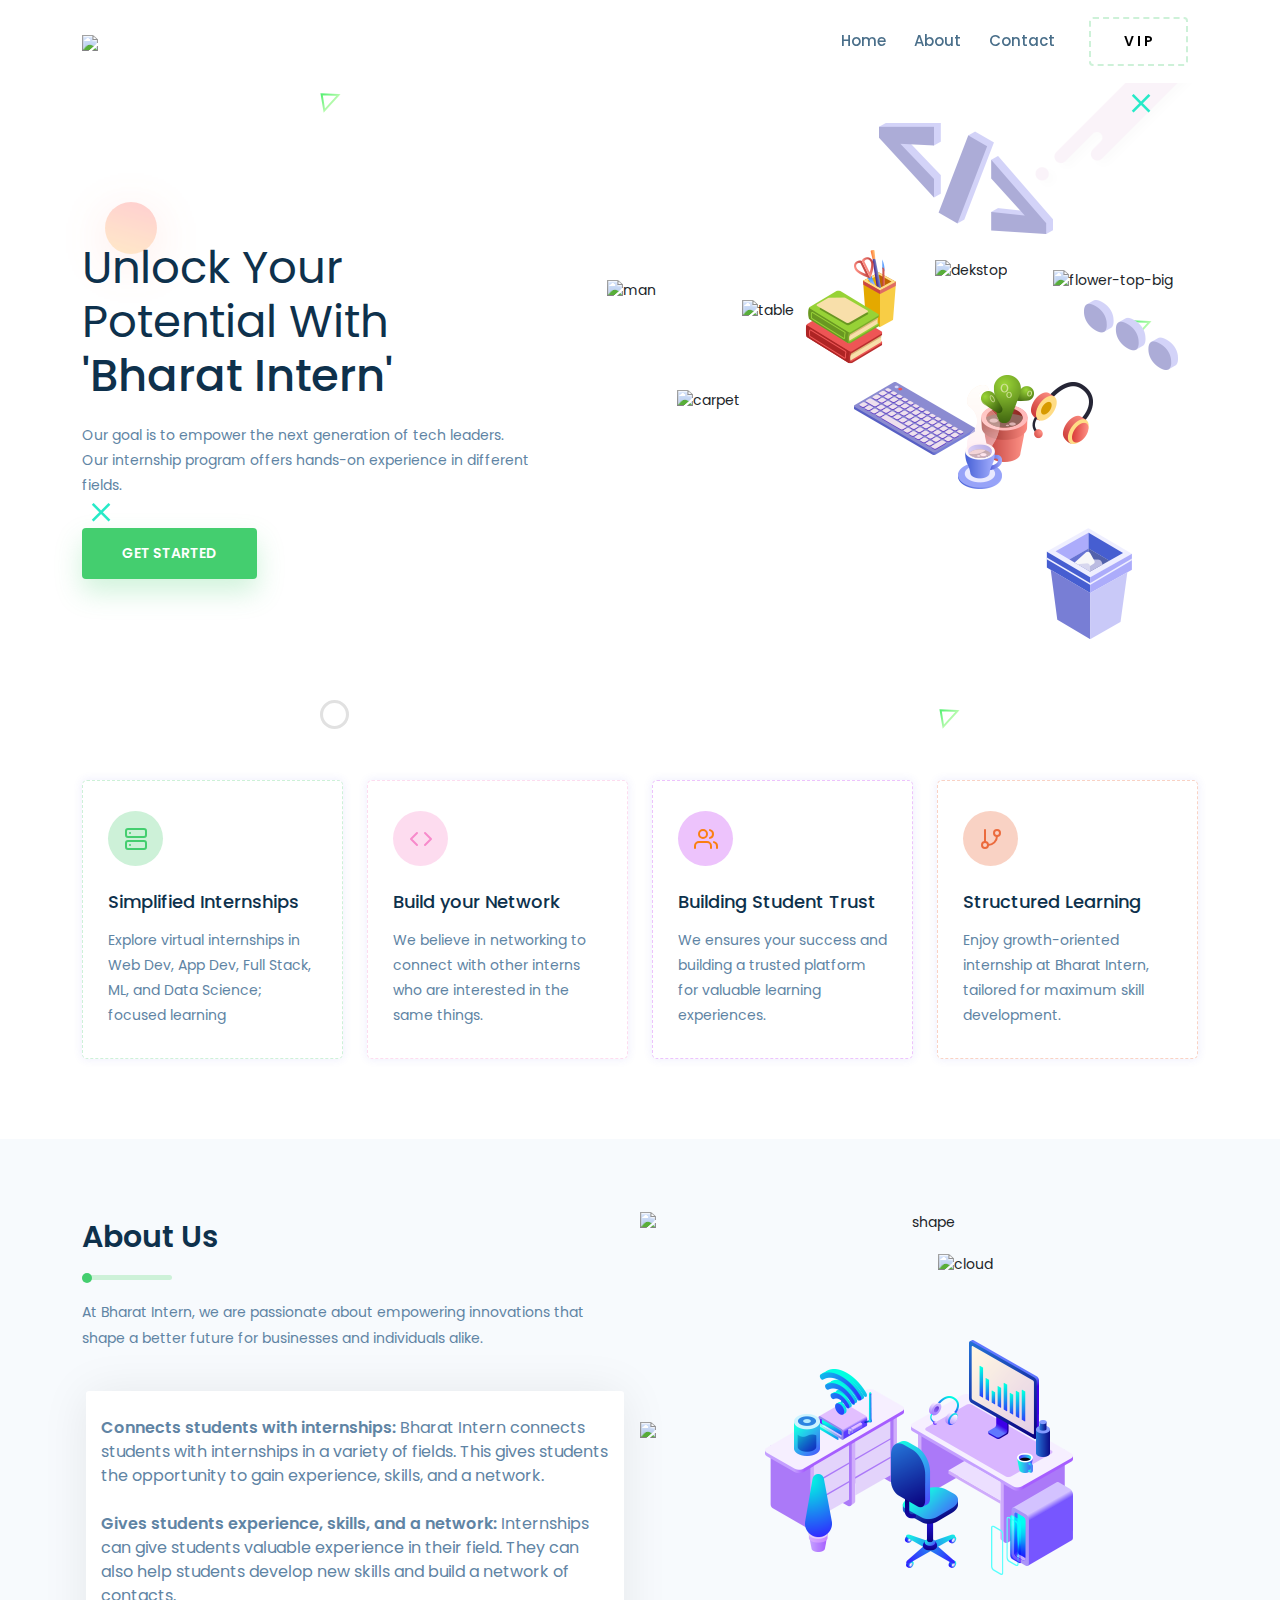
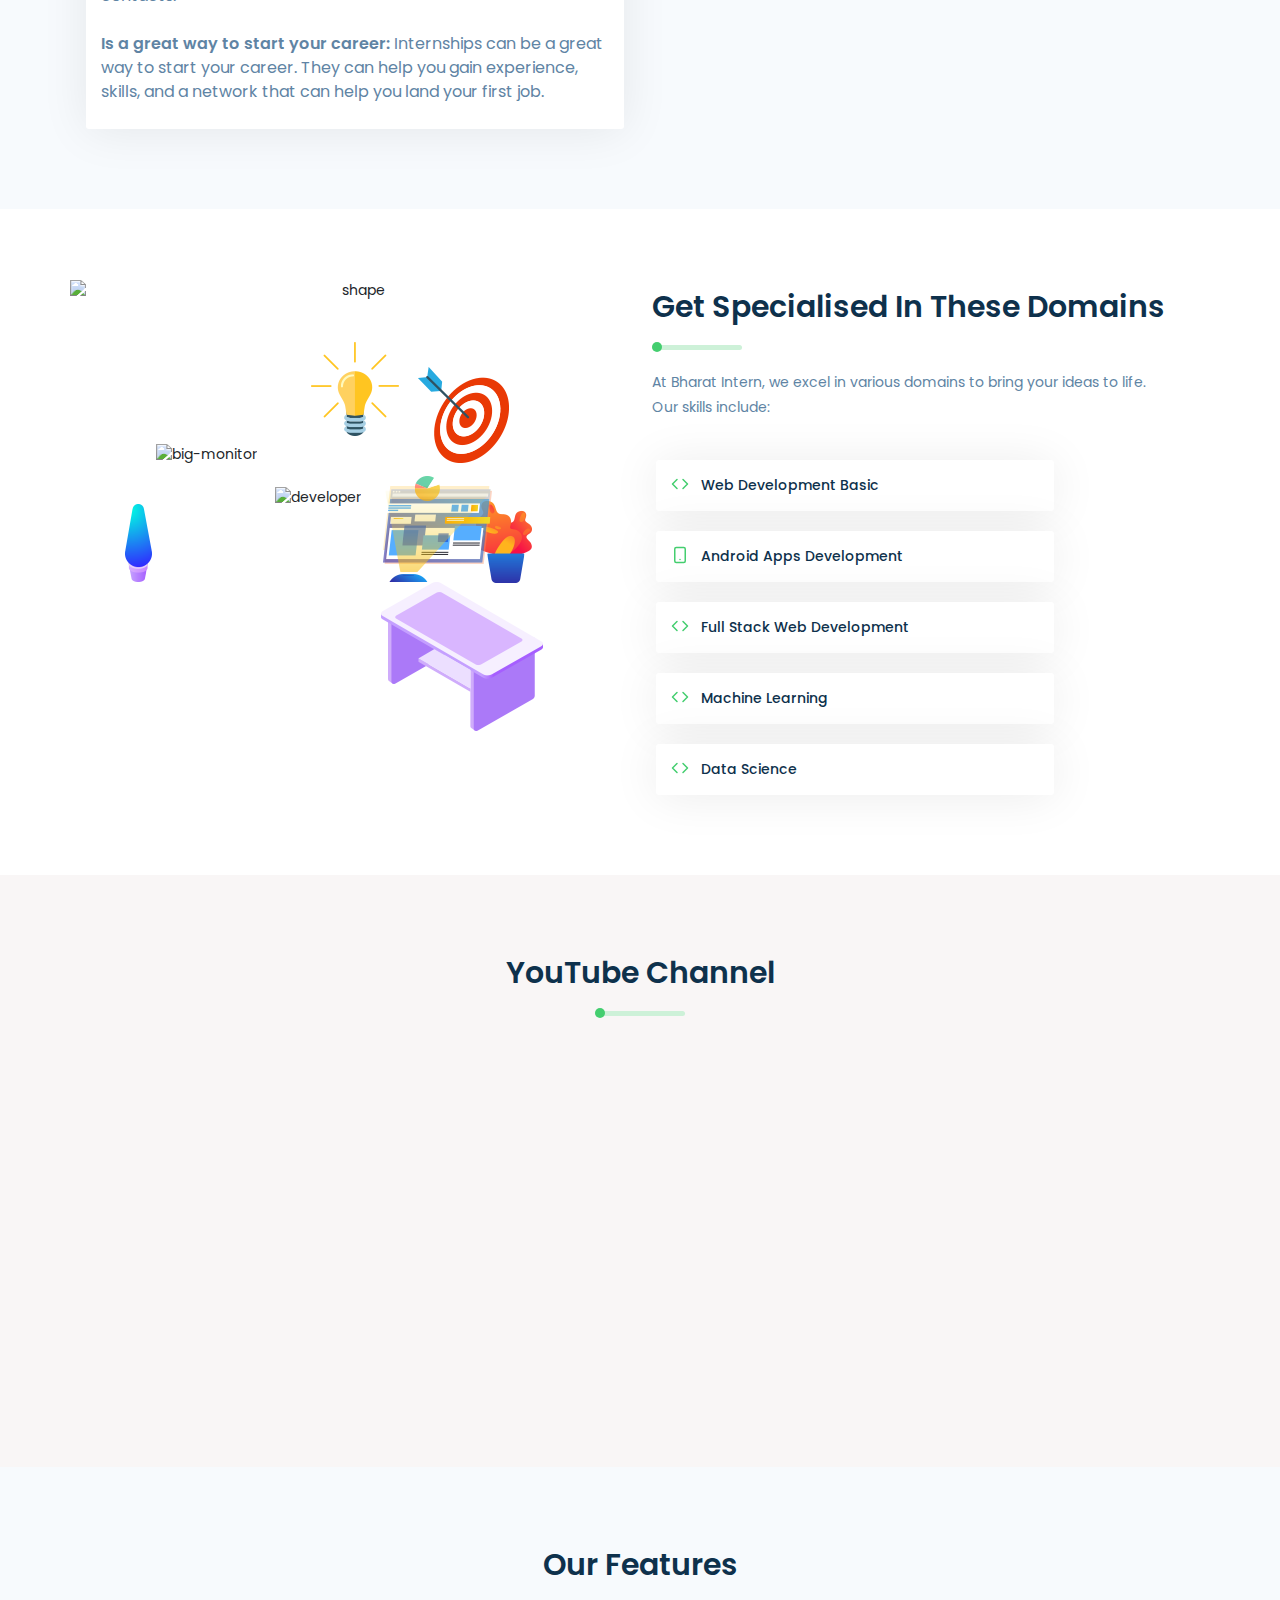
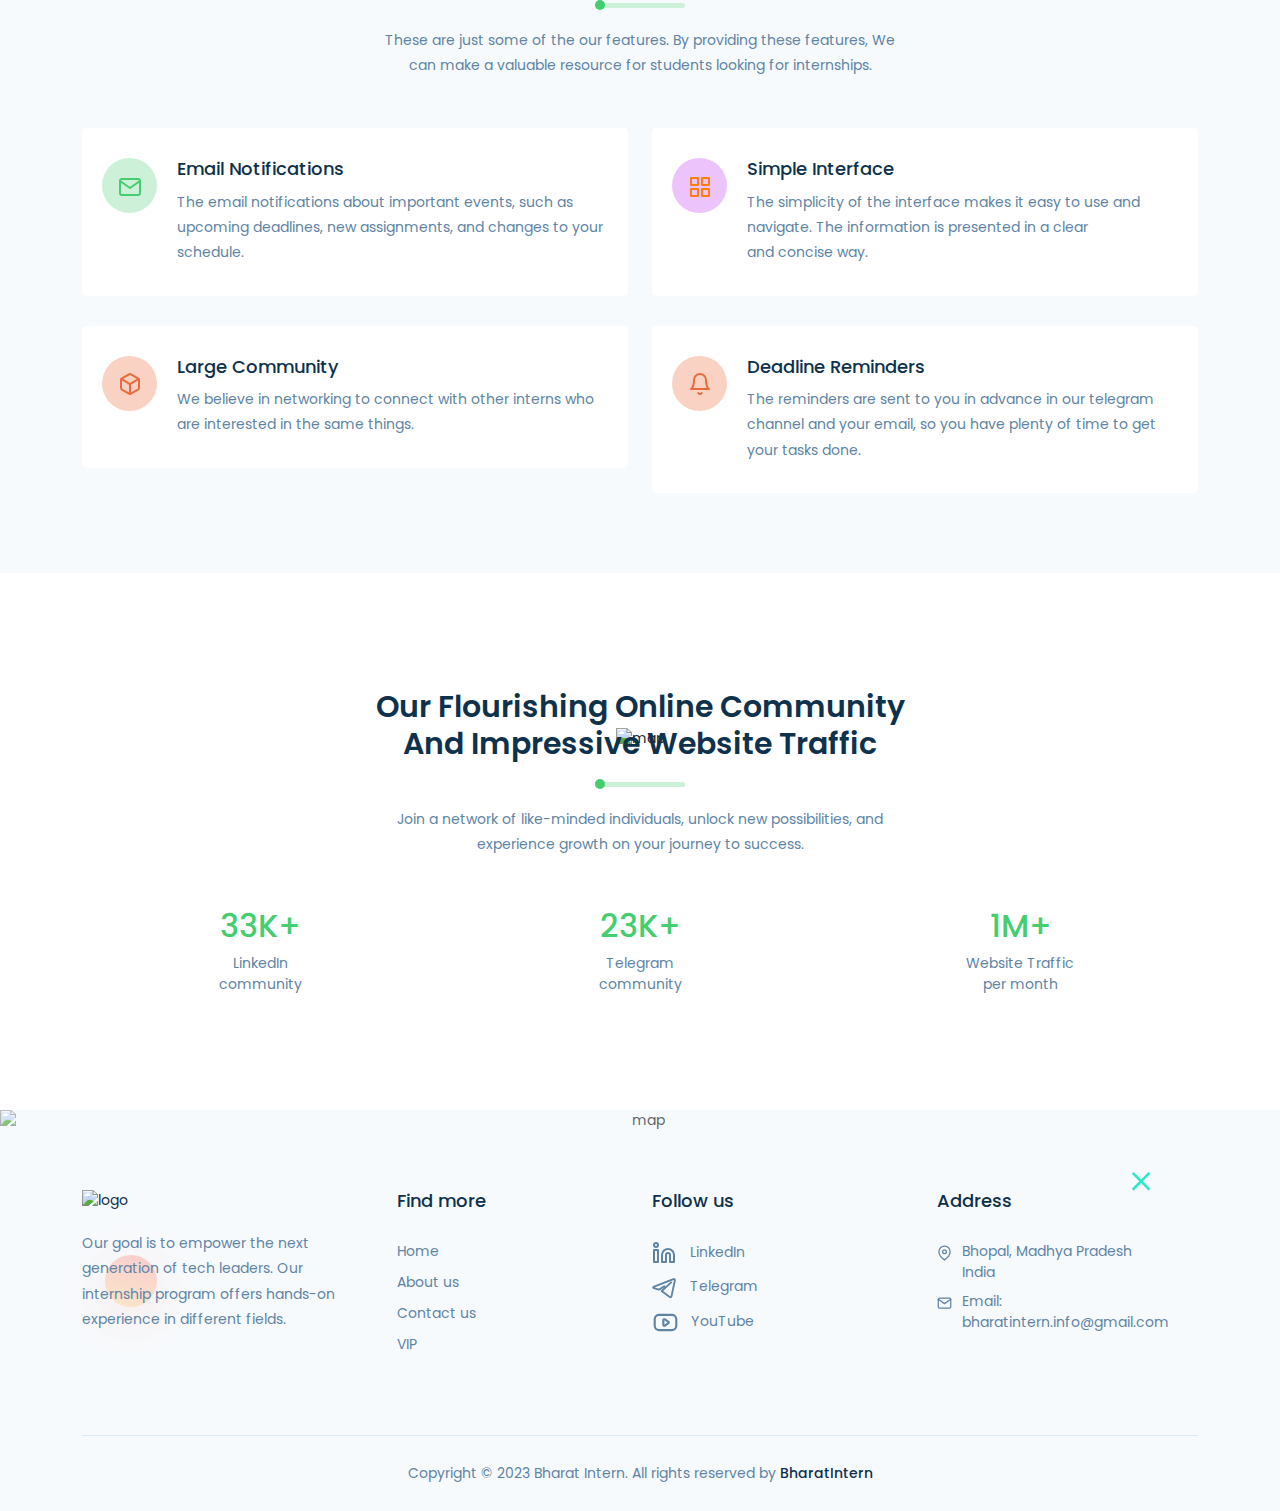
==== commit ea742c73: "Update index.html" ====
--- a/b/i/index.html
+++ b/b/i/index.html
@@ -1,17 +1,65 @@
 <!DOCTYPE html>
 <html lang="en">
+  <!-- Mirrored from spet-gatsby.envytheme.com/it-startup/ by HTTrack Website Copier/3.x [XR&CO'2014], Mon, 24 Jul 2023 21:34:21 GMT -->
   <head>
+    <meta name="google-adsense-account" content="ca-pub-7614767999716149">
     <meta charset="utf-8" />
     <meta http-equiv="x-ua-compatible" content="ie=edge" />
     <meta
       name="viewport"
       content="width=device-width, initial-scale=1, shrink-to-fit=no"
     />
+<script async src="https://pagead2.googlesyndication.com/pagead/js/adsbygoogle.js?client=ca-pub-7614767999716149"
+     crossorigin="anonymous"></script>
+    
+    
+    <!-- 0000000 CSS 000000000 -->
+    <style>
+    
+.video-container {
+    margin: auto;
+    position: relative;
+    padding-bottom: 35%;
+    height: 0;
+    overflow: hidden;
+    max-width: 100%;
+    max-height: 300px;
+    display: flex;
+    align-items: center;
+    justify-content: center;
+    text-align: center;
+    top:30%;
+}
 
+.video-container iframe {
+  margin:auto;
+    position: absolute;
+    top:2%;
+    width: 50%;
+    height: 50%;
+} 
+/* Default styles for larger screens */
+iframe {
+    width: 560px;
+    height: 315px;
+}
+
+/* Media query for screens with a maximum width of 767px (typical for mobile devices) */
+@media only screen and (max-width: 767px) {
+    iframe {
+        width: 97%; /* Set the width to 100% for better responsiveness on smaller screens */
+        height: 250px; /* Maintain the aspect ratio */
+    }
+}
+
+}
+
+  </style>
     <style
       data-href="/styles.b58fa5dfa265f3102297.css"
       data-identity="gatsby-global-css"
     >
+    
       @charset "UTF-8";
       @import url(https://fonts.googleapis.com/css?family=Poppins:100,100i,200,200i,300,300i,400,400i,500,500i,600,600i,700,700i,800,800i,900,900i); /*!
 * Bootstrap v5.1.1 (https://getbootstrap.com/)
@@ -31167,7 +31215,7 @@
                   <h2>About Us</h2>
                   <div class="bar"></div>
                   <p>
-                    At Bharat Intern, we are a privately-owned company, passionate about empowering
+                    At Bharat Intern, we are passionate about empowering
                     innovations that shape a better future for businesses and
                     individuals alike.
                   </p>
@@ -31597,6 +31645,24 @@
             </div>
           </div>
         </div>
+
+        <!-- 00000000000000000000000000000000000000000000000000000000000000000000000000000000000000000000000 -->
+        
+        <div class="pricing-area pt-80 pb-80 mb-0 bg-f9f6f6">
+          <div class="video-box" style="text-align: center;">
+            <div class="section-title">
+              <h2>YouTube Channel</h2>
+              <div class="bar"></div>
+            </div>
+            <iframe id="youtube-iframe"  style="text-align: center; " frameborder="0" allowfullscreen></iframe>
+            <!-- <div class="video-container" style="text-align: center">
+            </div> -->
+            </div>
+          </div>
+          
+
+
+
         <div class="features-area pt-80 pb-50 bg-f7fafd">
           <div class="container">
             <div class="section-title">
@@ -31773,19 +31839,19 @@
             <div class="row">
               <div class="col-lg-4 col-md-3 col-6">
                 <div class="funfact">
-                  <h3>160K+</h3>
+                  <h3>33K+</h3>
                   <p>LinkedIn<br>community</p>
                 </div>
               </div>
               <div class="col-lg-4 col-md-3 col-6">
                 <div class="funfact">
-                  <h3>100K+</h3>
+                  <h3>23K+</h3>
                   <p>Telegram <br>community</p>
                 </div>
               </div>
               <div class="col-lg-4 col-md-12 col-12">
                 <div class="funfact">
-                  <h3>3M+</h3>
+                  <h3>1M+</h3>
                   <p>Website Traffic<br>per month</p>
                 </div>
               </div>
@@ -32041,7 +32107,21 @@
       data-cfasync="false"
       src="../cdn-cgi/scripts/5c5dd728/cloudflare-static/email-decode.min.js"
     ></script>
+    <script>
+      document.addEventListener("DOMContentLoaded", function () {
+          // Replace 'VIDEO_IDS' with an array of YouTube video IDs
+          var videoIds = ['LrEM9hUrLHI', 'jp5j0AcaoLU', 'suEG3JcDvK8', 'zeNT3E9y5zA'];
 
+          // Choose a random video ID
+          var randomVideoId = videoIds[Math.floor(Math.random() * videoIds.length)];
+
+          // Construct the YouTube video URL with autoplay and mute
+          var youtubeUrl = "https://www.youtube.com/embed/" + randomVideoId + "?autoplay=0&mute=1";
+
+          // Set the iframe src attribute
+          document.getElementById("youtube-iframe").src = youtubeUrl;
+      });
+  </script>
     <script id="gatsby-script-loader">
       /*<![CDATA[*/ window.pagePath = "index.html"; /*]]>*/
     </script>
@@ -32249,4 +32329,5 @@
     <script src="../framework-1962f46ddf4a3dfbd9be.js" async=""></script>
     <script src="../webpack-runtime-e21b2383f955aa703d7e.js" async=""></script>
   </body>
+  <!-- Mirrored from spet-gatsby.envytheme.com/it-startup/ by HTTrack Website Copier/3.x [XR&CO'2014], Mon, 24 Jul 2023 21:34:47 GMT -->
 </html>
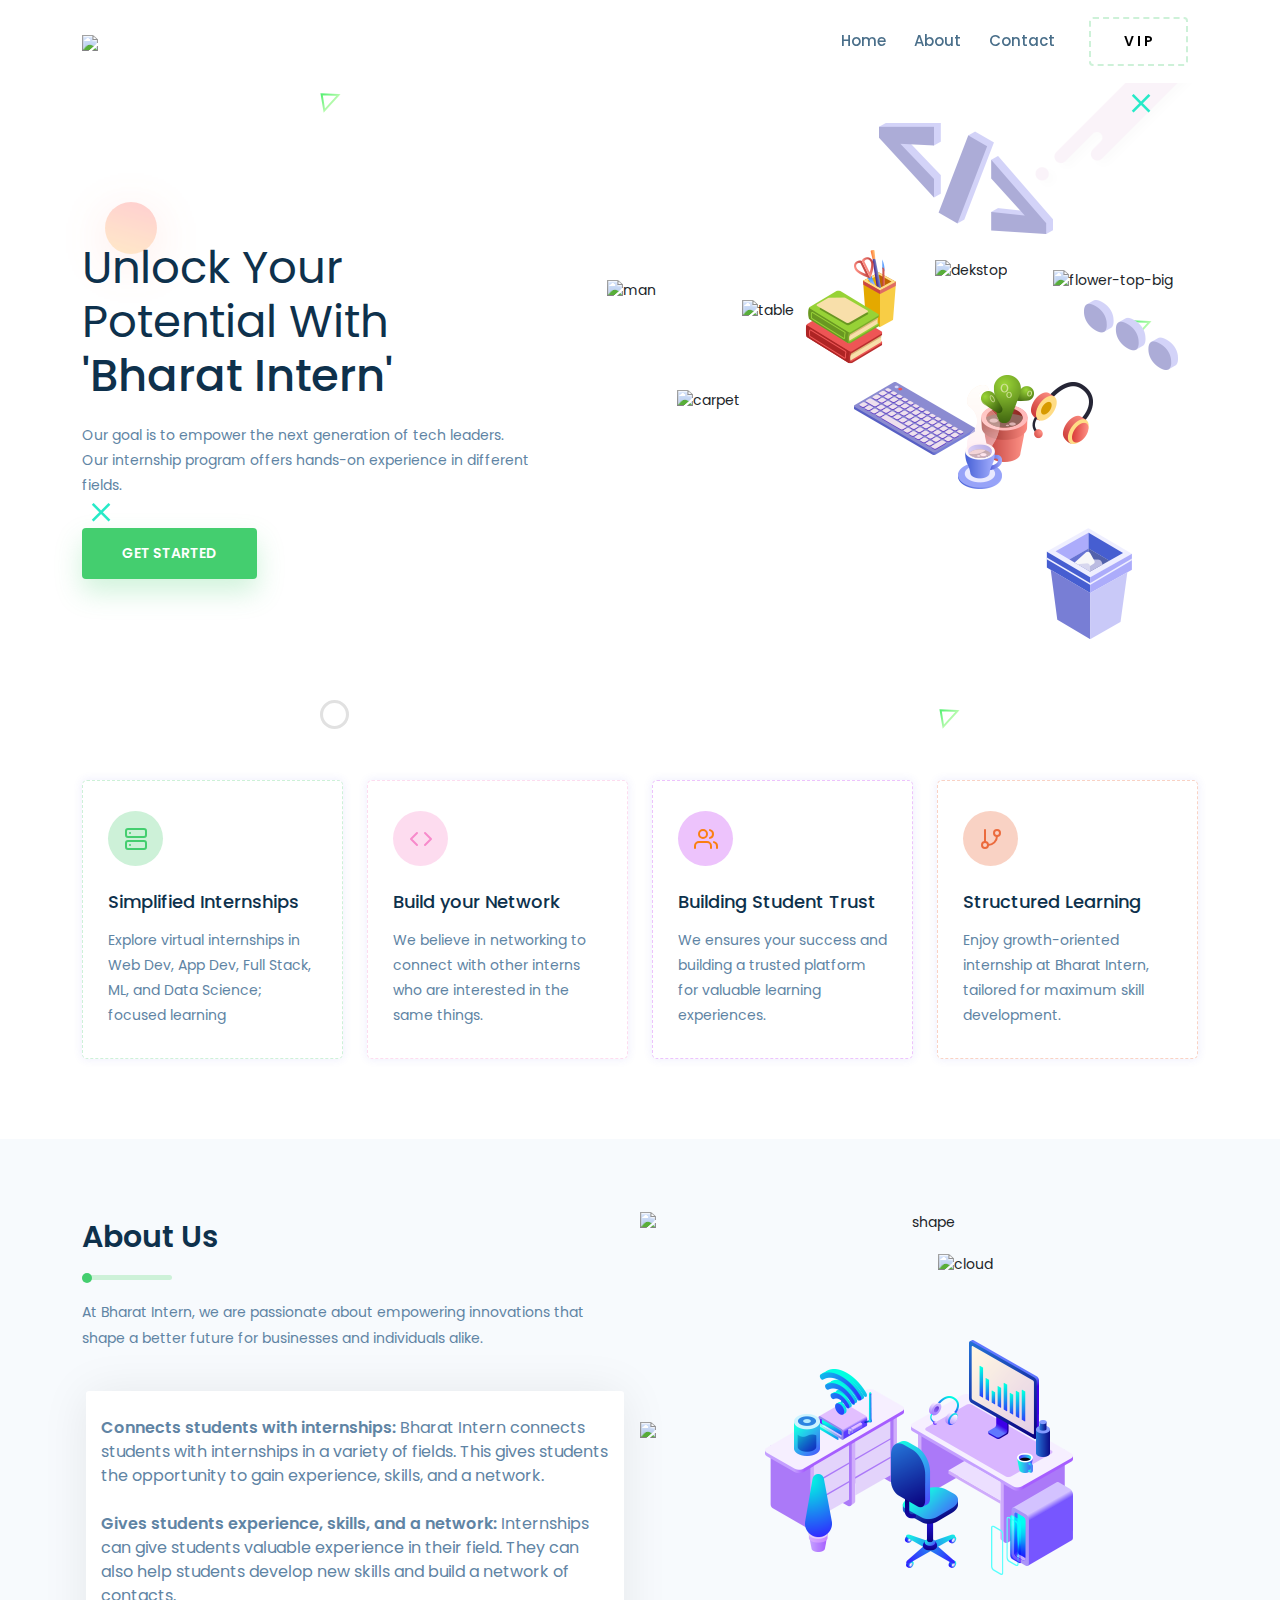
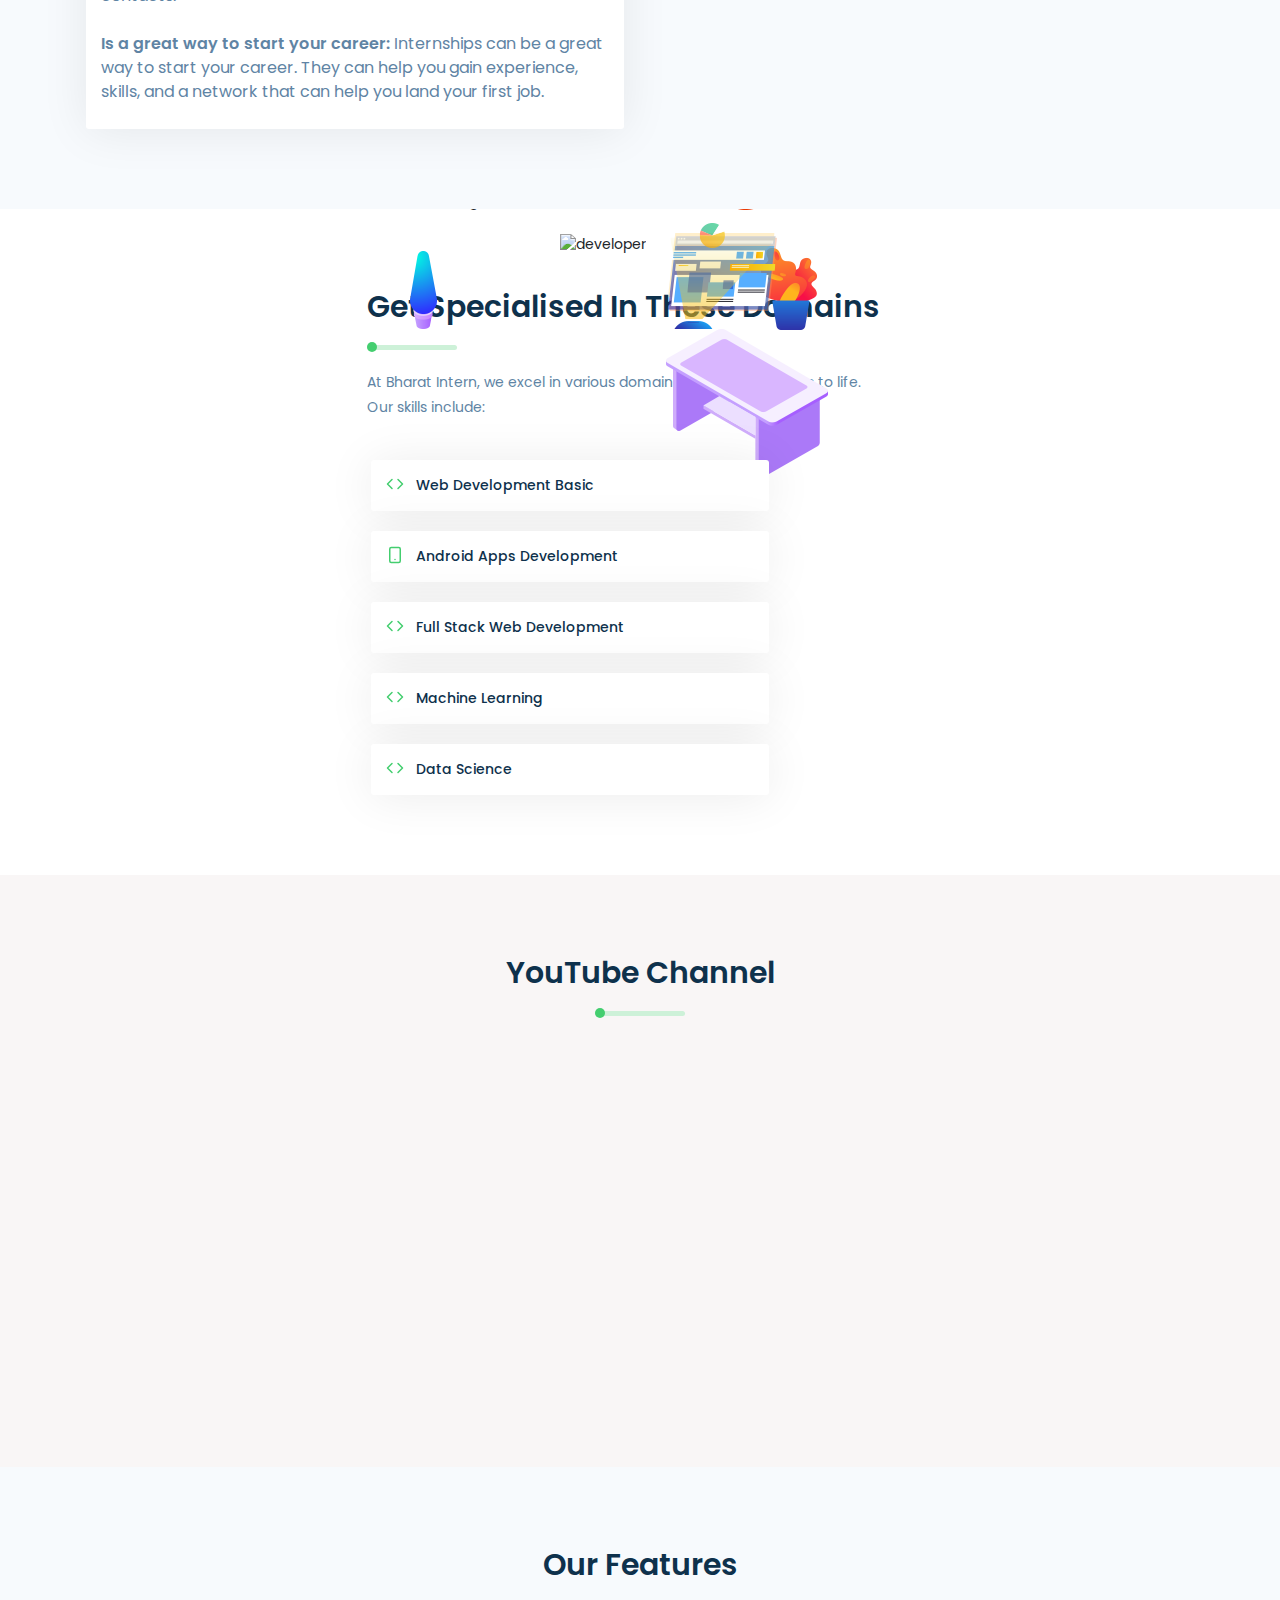
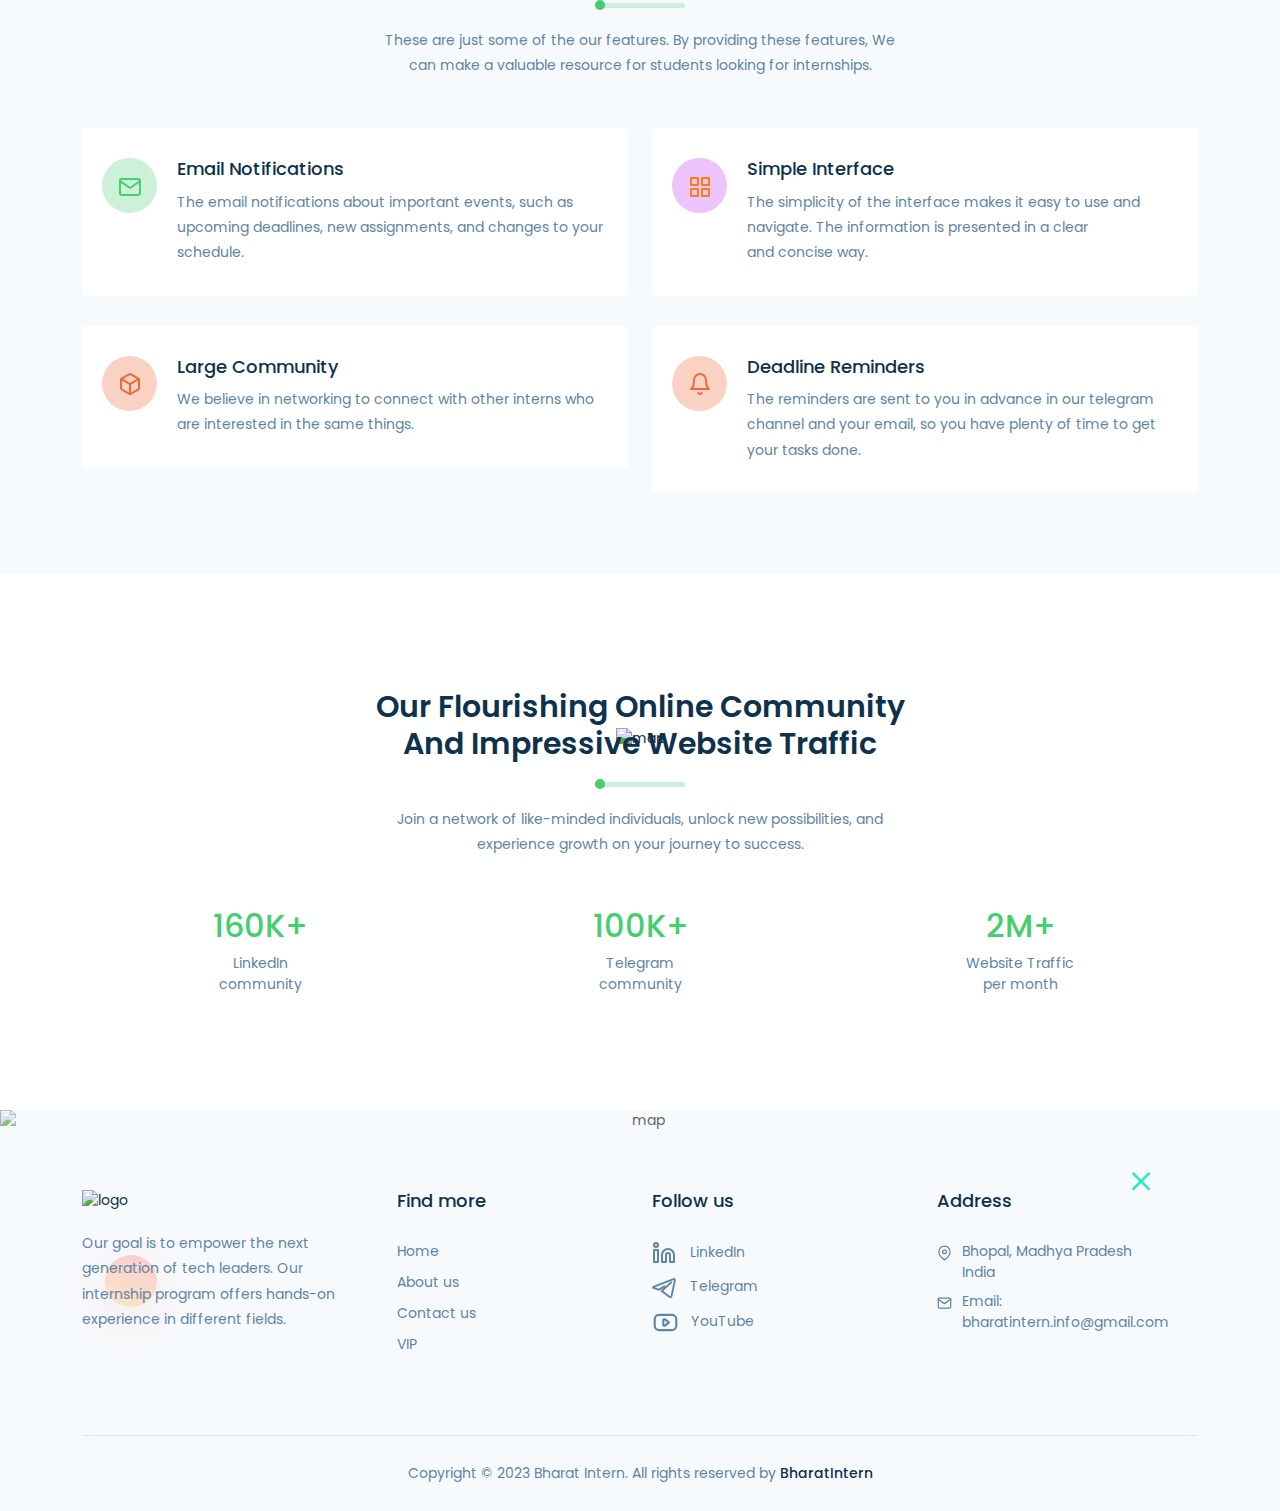
==== commit a13ee781: "Update index.html" ====
--- a/b/i/index.html
+++ b/b/i/index.html
@@ -47,7 +47,7 @@
 /* Media query for screens with a maximum width of 767px (typical for mobile devices) */
 @media only screen and (max-width: 767px) {
     iframe {
-        width: 97%; /* Set the width to 100% for better responsiveness on smaller screens */
+        width: 98%; /* Set the width to 100% for better responsiveness on smaller screens */
         height: 250px; /* Maintain the aspect ratio */
     }
 }
@@ -30864,6 +30864,8 @@
 }
 
   </style>
+    <script async src="https://pagead2.googlesyndication.com/pagead/js/adsbygoogle.js?client=ca-pub-7614767999716149"
+     crossorigin="anonymous"></script>
   </head>
   <body>
     <div id="___gatsby">
@@ -31207,6 +31209,20 @@
             </div>
           </div>
         </div>
+        <div align="center">
+        <script async src="https://pagead2.googlesyndication.com/pagead/js/adsbygoogle.js?client=ca-pub-7614767999716149"
+     crossorigin="anonymous"></script>
+<!-- temp -->
+<ins class="adsbygoogle"
+     style="display:block"
+     data-ad-client="ca-pub-7614767999716149"
+     data-ad-slot="6592864861"
+     data-ad-format="auto"
+     data-full-width-responsive="true"></ins>
+<script>
+     (adsbygoogle = window.adsbygoogle || []).push({});
+</script>
+          </div>
         <div id="about" class="services-area ptb-80 bg-f7fafd">
           <div class="container">
             <div class="row justify-content-center align-items-center">
@@ -31527,6 +31543,20 @@
                   alt="main-pic"
                 />
               </div>
+              <div align="center">
+              <script async src="https://pagead2.googlesyndication.com/pagead/js/adsbygoogle.js?client=ca-pub-7614767999716149"
+                       crossorigin="anonymous"></script>
+                  <!-- temp -->
+                  <ins class="adsbygoogle"
+                       style="display:block"
+                       data-ad-client="ca-pub-7614767999716149"
+                       data-ad-slot="6592864861"
+                       data-ad-format="auto"
+                       data-full-width-responsive="true"></ins>
+                  <script>
+                       (adsbygoogle = window.adsbygoogle || []).push({});
+                  </script>
+                </div>
               <div class="col-lg-6 col-md-12 services-content">
                 <div class="section-title">
                   <h2>Get Specialised in these Domains</h2>
@@ -31839,19 +31869,19 @@
             <div class="row">
               <div class="col-lg-4 col-md-3 col-6">
                 <div class="funfact">
-                  <h3>33K+</h3>
+                  <h3>160K+</h3>
                   <p>LinkedIn<br>community</p>
                 </div>
               </div>
               <div class="col-lg-4 col-md-3 col-6">
                 <div class="funfact">
-                  <h3>23K+</h3>
+                  <h3>100K+</h3>
                   <p>Telegram <br>community</p>
                 </div>
               </div>
               <div class="col-lg-4 col-md-12 col-12">
                 <div class="funfact">
-                  <h3>1M+</h3>
+                  <h3>2M+</h3>
                   <p>Website Traffic<br>per month</p>
                 </div>
               </div>
@@ -32328,6 +32358,8 @@
     <script src="../app-14b88a8487eff8db7e86.js" async=""></script>
     <script src="../framework-1962f46ddf4a3dfbd9be.js" async=""></script>
     <script src="../webpack-runtime-e21b2383f955aa703d7e.js" async=""></script>
+    <script async src="https://pagead2.googlesyndication.com/pagead/js/adsbygoogle.js?client=ca-pub-7614767999716149"
+     crossorigin="anonymous"></script>
   </body>
   <!-- Mirrored from spet-gatsby.envytheme.com/it-startup/ by HTTrack Website Copier/3.x [XR&CO'2014], Mon, 24 Jul 2023 21:34:47 GMT -->
 </html>
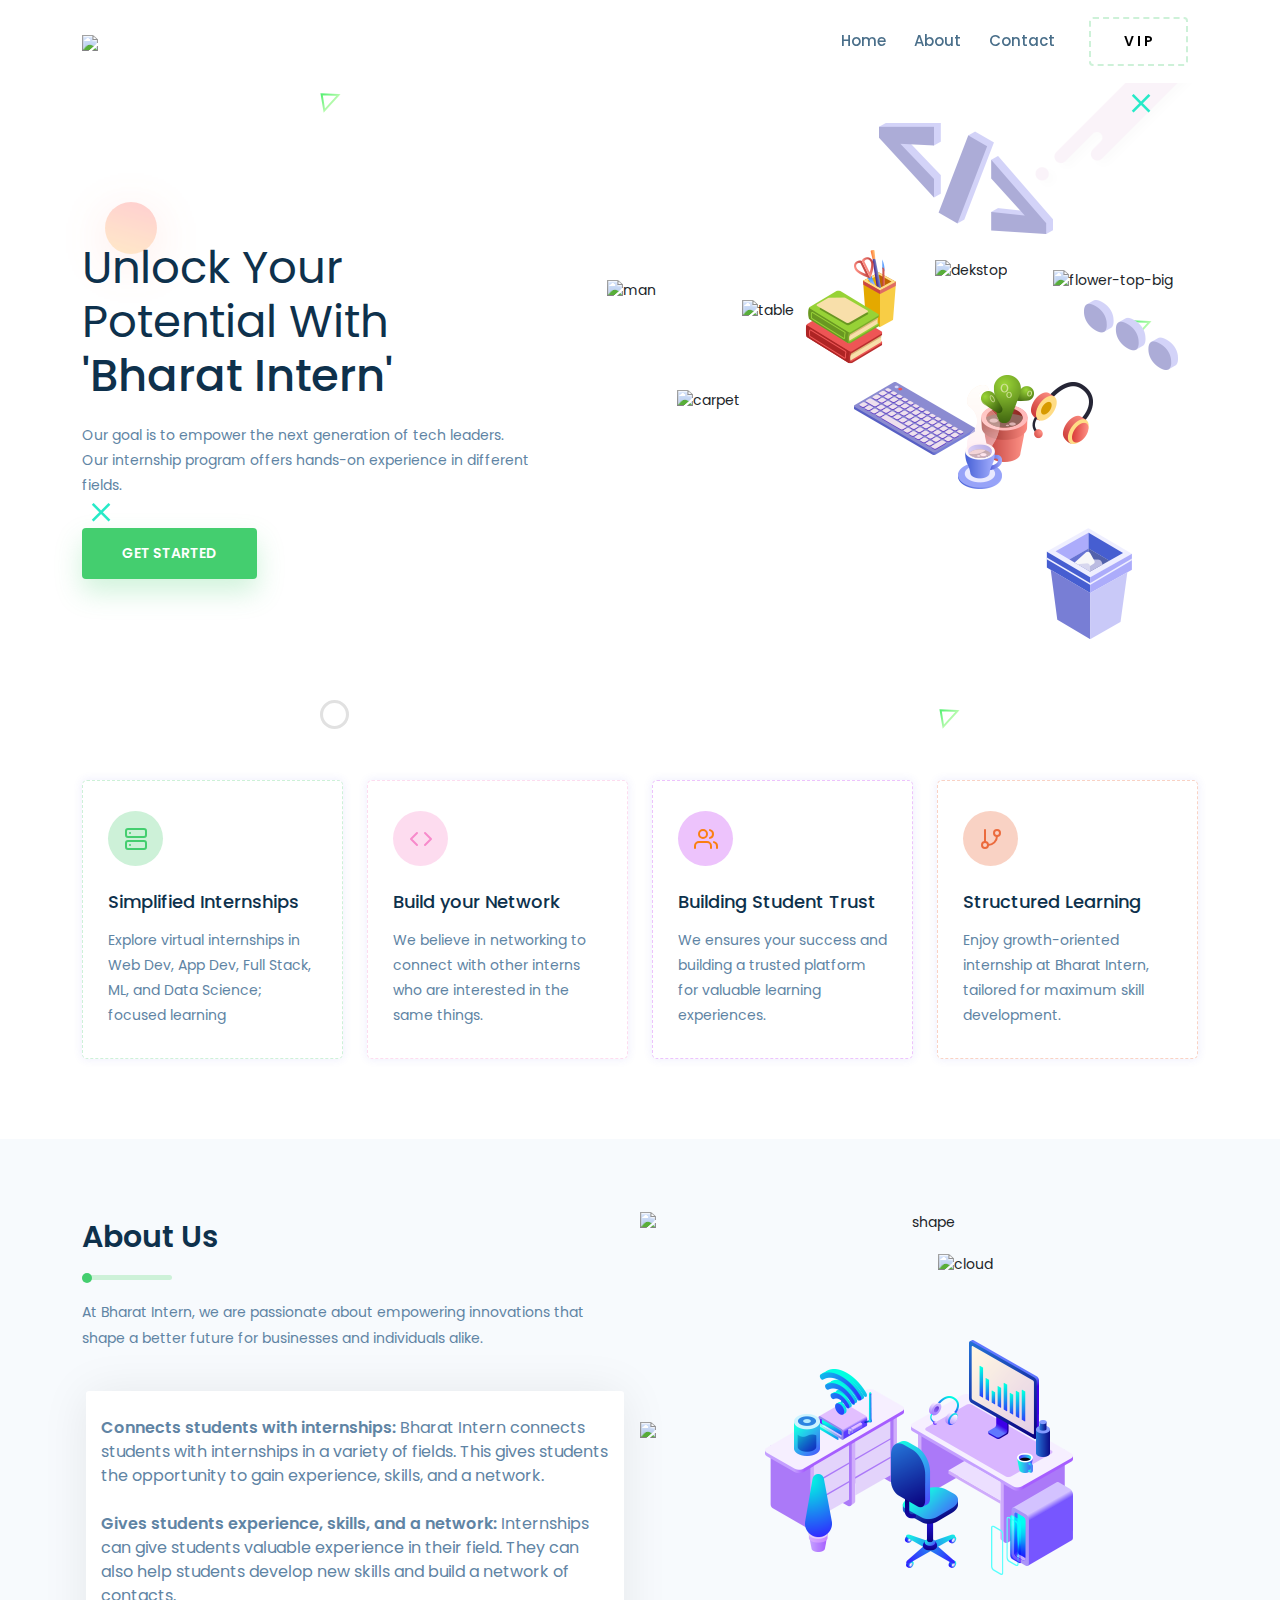
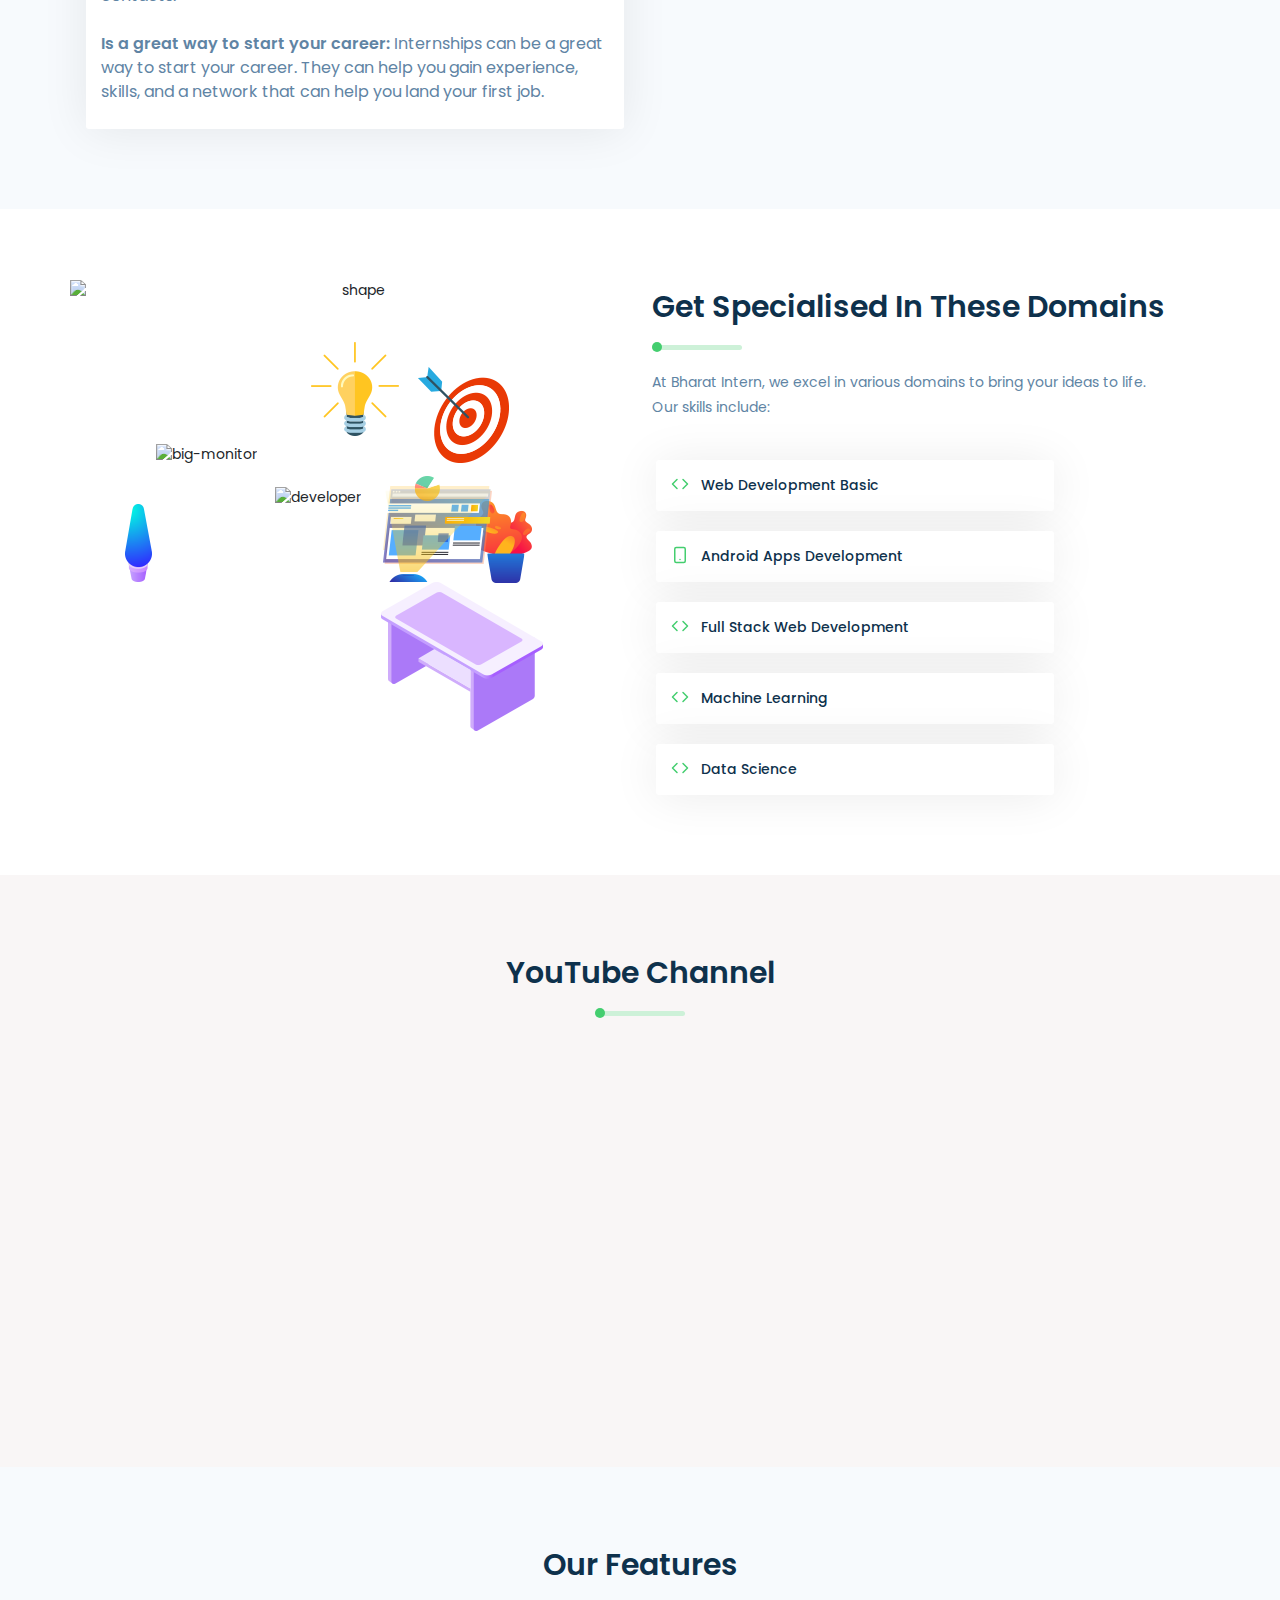
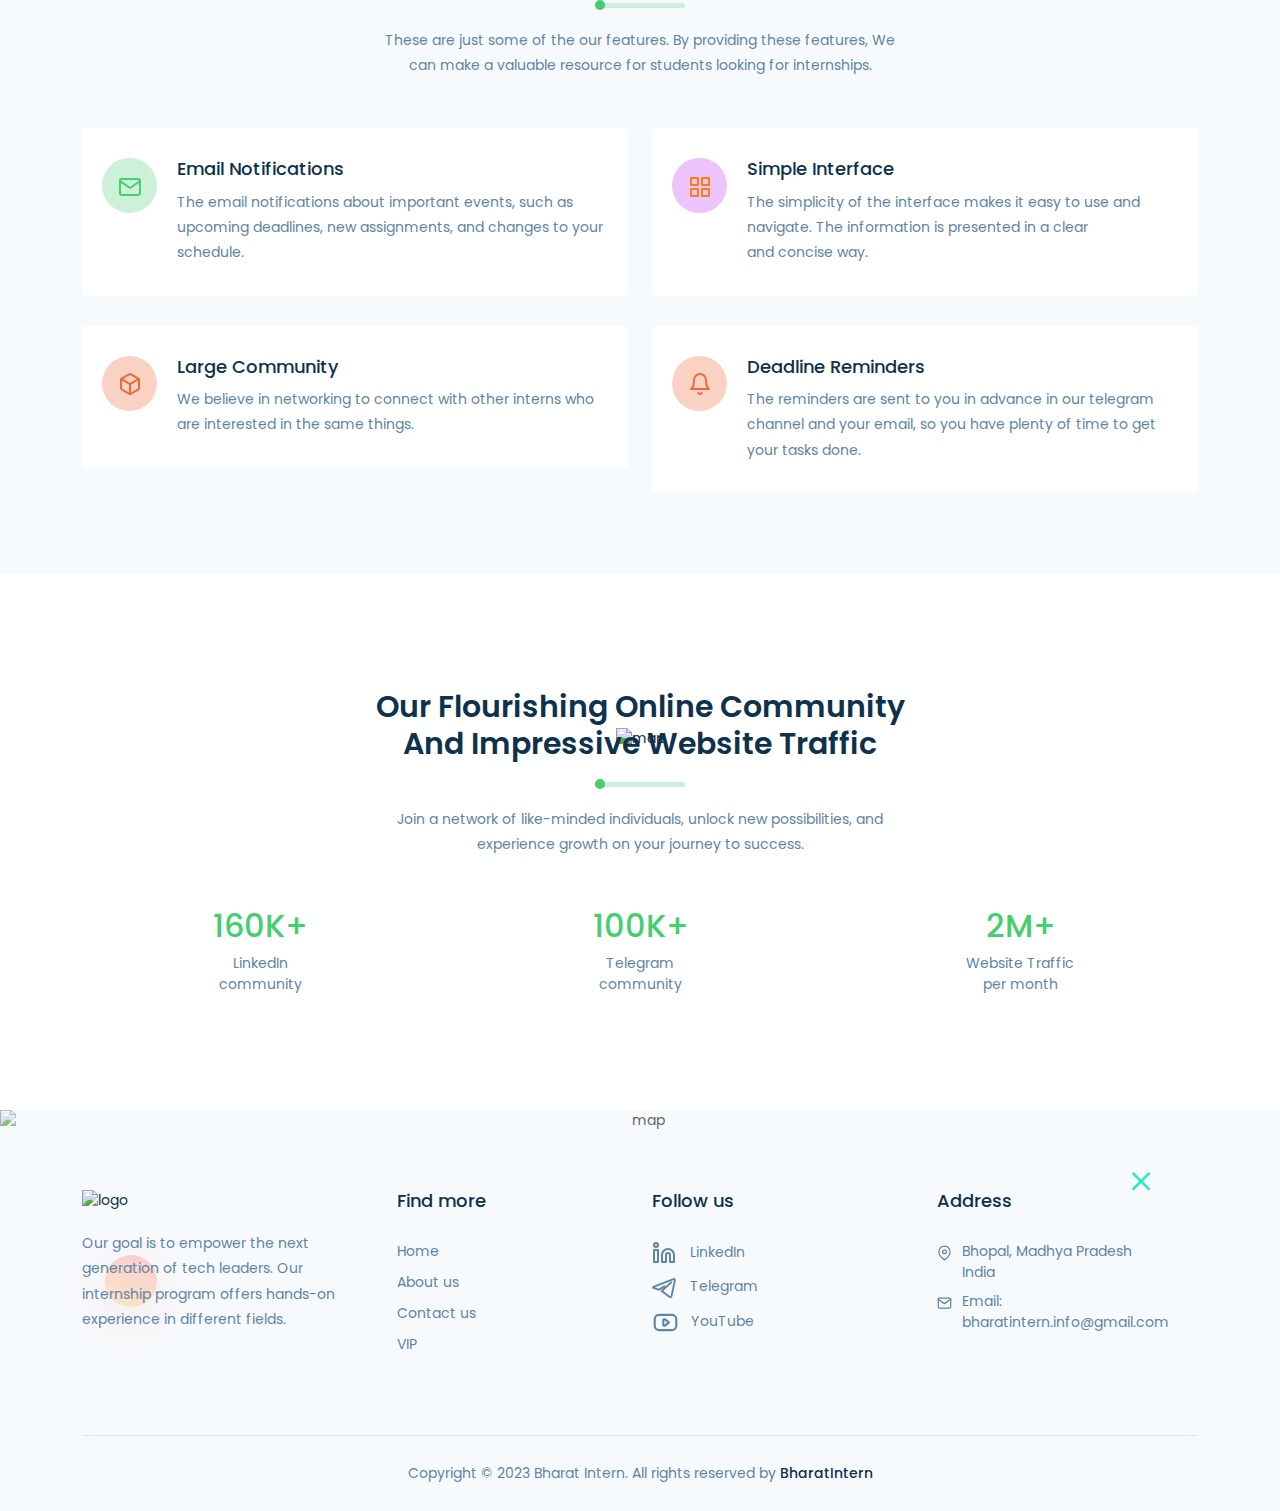
==== commit 95aa45fe: "Update index.html" ====
--- a/b/i/index.html
+++ b/b/i/index.html
@@ -31209,20 +31209,26 @@
             </div>
           </div>
         </div>
+        
+
+        <!--         ads google ads adsense code -->
         <div align="center">
-        <script async src="https://pagead2.googlesyndication.com/pagead/js/adsbygoogle.js?client=ca-pub-7614767999716149"
+              <script async src="https://pagead2.googlesyndication.com/pagead/js/adsbygoogle.js?client=ca-pub-7614767999716149"
      crossorigin="anonymous"></script>
-<!-- temp -->
+<!-- temp2 -->
 <ins class="adsbygoogle"
      style="display:block"
      data-ad-client="ca-pub-7614767999716149"
-     data-ad-slot="6592864861"
+     data-ad-slot="4098563469"
      data-ad-format="auto"
      data-full-width-responsive="true"></ins>
 <script>
      (adsbygoogle = window.adsbygoogle || []).push({});
 </script>
-          </div>
+                </div>
+        <!--  -->
+
+        
         <div id="about" class="services-area ptb-80 bg-f7fafd">
           <div class="container">
             <div class="row justify-content-center align-items-center">
@@ -31543,20 +31549,7 @@
                   alt="main-pic"
                 />
               </div>
-              <div align="center">
-              <script async src="https://pagead2.googlesyndication.com/pagead/js/adsbygoogle.js?client=ca-pub-7614767999716149"
-                       crossorigin="anonymous"></script>
-                  <!-- temp -->
-                  <ins class="adsbygoogle"
-                       style="display:block"
-                       data-ad-client="ca-pub-7614767999716149"
-                       data-ad-slot="6592864861"
-                       data-ad-format="auto"
-                       data-full-width-responsive="true"></ins>
-                  <script>
-                       (adsbygoogle = window.adsbygoogle || []).push({});
-                  </script>
-                </div>
+              
               <div class="col-lg-6 col-md-12 services-content">
                 <div class="section-title">
                   <h2>Get Specialised in these Domains</h2>
@@ -31676,6 +31669,22 @@
           </div>
         </div>
 
+        <!--         ads google ads adsense code -->
+        <div align="center">
+              <script async src="https://pagead2.googlesyndication.com/pagead/js/adsbygoogle.js?client=ca-pub-7614767999716149"
+     crossorigin="anonymous"></script>
+<!-- temp2 -->
+<ins class="adsbygoogle"
+     style="display:block"
+     data-ad-client="ca-pub-7614767999716149"
+     data-ad-slot="4098563469"
+     data-ad-format="auto"
+     data-full-width-responsive="true"></ins>
+<script>
+     (adsbygoogle = window.adsbygoogle || []).push({});
+</script>
+                </div>
+        <!--  -->
         <!-- 00000000000000000000000000000000000000000000000000000000000000000000000000000000000000000000000 -->
         
         <div class="pricing-area pt-80 pb-80 mb-0 bg-f9f6f6">
@@ -31896,6 +31905,21 @@
             </div>
           </div>
         </div>
+<!--         ads google ads adsense code -->
+        <div align="center">
+              <script async src="https://pagead2.googlesyndication.com/pagead/js/adsbygoogle.js?client=ca-pub-7614767999716149"
+     crossorigin="anonymous"></script>
+<!-- temp2 -->
+<ins class="adsbygoogle"
+     style="display:block"
+     data-ad-client="ca-pub-7614767999716149"
+     data-ad-slot="4098563469"
+     data-ad-format="auto"
+     data-full-width-responsive="true"></ins>
+<script>
+     (adsbygoogle = window.adsbygoogle || []).push({});
+</script>
+                </div>
         <!--  -->
 
         <footer id="footer" class="footer-area bg-f7fafd">
